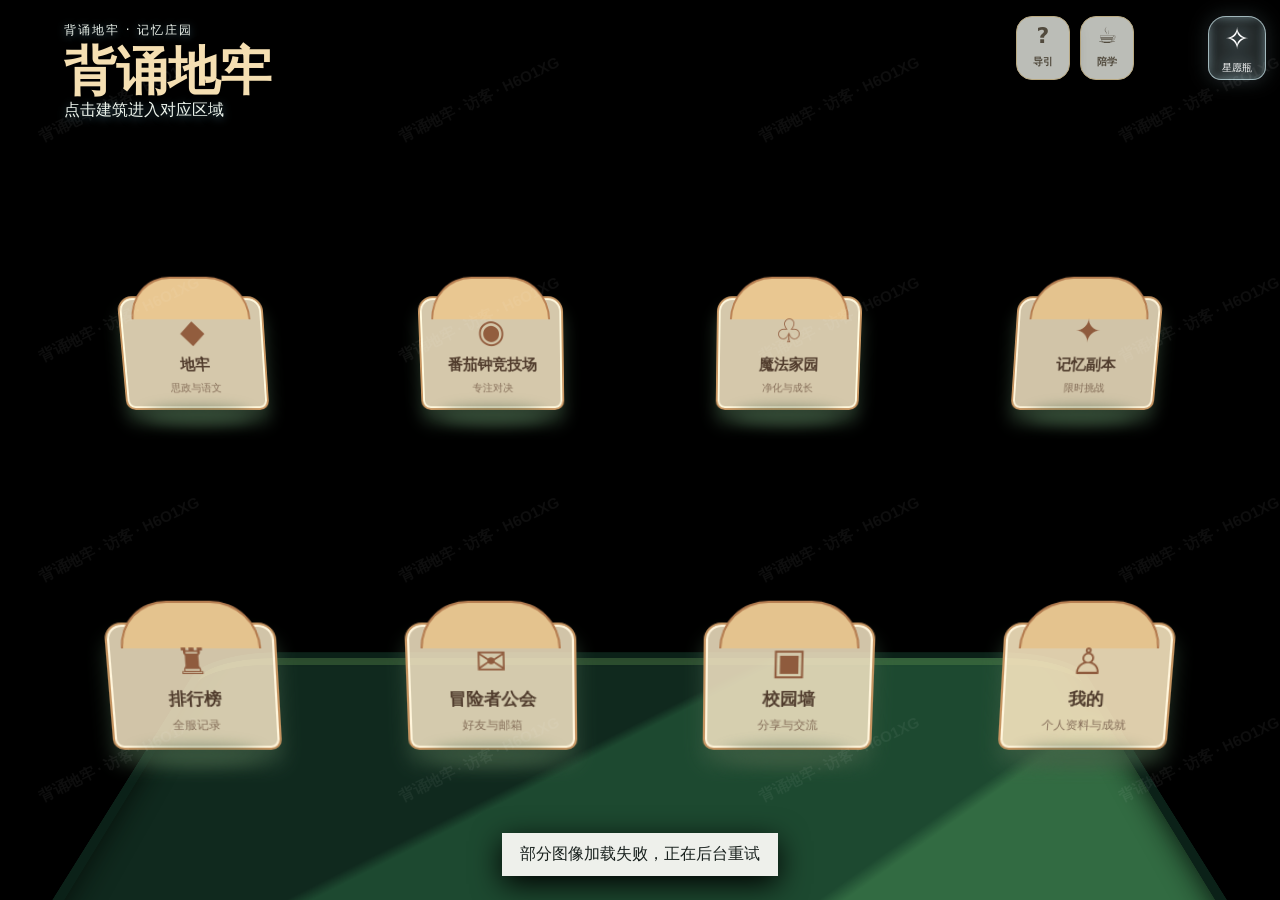
==== outputs/index.html @ 2f463b93 "Add files via upload" ====
﻿<!doctype html>
<html lang="zh-CN">
<head>
  <meta charset="utf-8">
  <meta name="viewport" content="width=device-width,initial-scale=1,viewport-fit=cover">
  <meta name="theme-color" content="#101413">
  <meta name="application-name" content="背诵地牢">
  <meta name="apple-mobile-web-app-capable" content="yes">
  <meta name="apple-mobile-web-app-status-bar-style" content="black-translucent">
  <meta name="apple-mobile-web-app-title" content="背诵地牢">
  <link rel="icon" href="./app-icon.svg" type="image/svg+xml">
  <link rel="apple-touch-icon" href="./app-icon.svg">
  <link rel="manifest" href="./manifest.webmanifest">
  <link rel="stylesheet" href="./hall-of-sages.css">
  <title>背诵地牢</title>
  <style>
    button{border-radius:8px}
    :root{--ink:#e9ece8;--muted:#aab2ad;--dark:#101413;--panel:#1a211f;--line:#34413d;--gold:#e5bd58;--red:#dc5e4e;--green:#65c18c;--blue:#68a9c7;--stone:#59635e}*{box-sizing:border-box}html,body{margin:0;min-height:100%;background:var(--dark);color:var(--ink);font-family:"Microsoft YaHei",system-ui,sans-serif;letter-spacing:0}body{min-height:100svh;background-image:linear-gradient(rgba(255,255,255,.018) 1px,transparent 1px),linear-gradient(90deg,rgba(255,255,255,.018) 1px,transparent 1px);background-size:32px 32px}button,input,textarea{font:inherit}button{color:inherit}.app{min-height:100svh;display:flex;flex-direction:column}.topbar{height:66px;display:flex;align-items:center;justify-content:space-between;padding:0 clamp(16px,4vw,52px);border-bottom:1px solid #2b3431;background:rgba(16,20,19,.92);position:relative;z-index:10}.brand{font-family:serif;font-size:22px;font-weight:800;color:#f4e7ba}.stats{display:flex;gap:18px;align-items:center}.stat{display:flex;align-items:center;gap:7px;font-size:13px;color:var(--muted)}.meter{width:88px;height:8px;background:#303735;overflow:hidden}.meter>i{display:block;height:100%;background:var(--red);transition:.3s}.energy i{background:var(--gold)}.icon-btn{width:40px;height:40px;border:1px solid var(--line);background:#171d1b;display:grid;place-items:center;cursor:pointer}.view{display:none;flex:1;min-height:0}.view.active{display:flex}.home{flex-direction:column;align-items:center;justify-content:space-between;padding:28px 18px 0;overflow:hidden}.eyebrow{color:var(--gold);font-size:12px;letter-spacing:2px}.home h1{font-family:serif;font-size:clamp(26px,4vw,44px);margin:7px 0 4px;letter-spacing:0}.sub{color:var(--muted);font-size:14px}.dungeon{position:relative;width:min(980px,96vw);height:min(62vw,560px);min-height:390px;margin-top:18px;border-radius:520px 520px 0 0;background:radial-gradient(circle at 50% 88%,#333d39 0 14%,#1b2320 15% 42%,#0c100f 71%);border:5px solid #4a5651;border-bottom:0;box-shadow:inset 0 0 90px #000,0 -16px 60px rgba(0,0,0,.5)}.floor{position:absolute;left:-10%;right:-10%;bottom:-2px;height:29%;background:repeating-linear-gradient(170deg,#2b322f 0 2px,#171c1a 3px 42px);clip-path:polygon(10% 20%,90% 20%,100% 100%,0 100%)}.door{position:absolute;width:clamp(72px,10vw,106px);height:clamp(110px,15vw,155px);border:3px solid #69736d;border-bottom:0;border-radius:50px 50px 0 0;background:linear-gradient(90deg,#171a19,#303632 48%,#121514);box-shadow:inset 0 0 20px #000,0 0 18px rgba(0,0,0,.6);cursor:pointer;transform-origin:bottom;transition:.2s}.door:hover,.door:focus-visible{filter:brightness(1.3);transform:scale(1.04)}.door span{position:absolute;left:50%;bottom:20%;transform:translateX(-50%);width:120%;font-size:12px;text-align:center;color:#f2db99;text-shadow:0 2px 4px #000}.door b{position:absolute;right:16%;top:55%;width:6px;height:6px;border-radius:50%;background:#d9bd6b}.d1{left:7%;bottom:20%;transform:rotate(-8deg)}.d2{left:20%;bottom:31%;transform:rotate(-5deg)}.d3{left:34%;bottom:38%;transform:rotate(-2deg)}.d4{left:50%;bottom:40%;transform:translateX(-50%)}.d5{right:34%;bottom:38%;transform:rotate(2deg)}.d6{right:20%;bottom:31%;transform:rotate(5deg)}.d7{right:7%;bottom:20%;transform:rotate(8deg)}.path-view{padding:28px clamp(18px,5vw,72px);flex-direction:column}.crumb{display:flex;align-items:center;gap:10px;color:var(--muted);font-size:13px}.back{border:0;background:none;color:var(--gold);cursor:pointer;padding:8px 0}.path-head{margin:28px 0}.path-head h2{font-family:serif;font-size:clamp(28px,4vw,42px);margin:0 0 8px}.path-grid{display:grid;grid-template-columns:repeat(auto-fit,minmax(240px,1fr));gap:14px}.path-card{min-height:136px;border:1px solid var(--line);background:#171d1b;padding:20px;text-align:left;cursor:pointer;position:relative;overflow:hidden}.path-card:not(:disabled):hover{border-color:var(--gold)}.path-card:disabled{opacity:.55;cursor:not-allowed}.path-card .num{font-family:serif;color:var(--gold);font-size:13px}.path-card h3{font-size:18px;margin:12px 0 6px}.path-card p{font-size:12px;color:var(--muted);margin:0}.battle{flex-direction:column}.battle-head{display:flex;align-items:center;justify-content:space-between;padding:14px clamp(14px,3vw,34px);border-bottom:1px solid var(--line);gap:12px}.rounds{display:flex;gap:5px}.round-dot{width:32px;height:5px;background:#3a423f}.round-dot.on{background:var(--gold)}.arena{flex:1;display:grid;grid-template-columns:minmax(110px,1fr) minmax(280px,2.2fr) minmax(110px,1fr);gap:clamp(10px,3vw,40px);align-items:center;padding:22px clamp(12px,3vw,38px);background:radial-gradient(circle at 50% 55%,#342821,#171b19 45%,#0d1110)}.fighter{text-align:center}.sprite{width:clamp(84px,12vw,138px);aspect-ratio:1;margin:auto;display:grid;place-items:center;font-size:clamp(50px,8vw,90px);filter:drop-shadow(0 9px 10px #000);animation:float 2.2s ease-in-out infinite}.monster .sprite{animation-duration:1.4s}@keyframes float{50%{transform:translateY(-8px)}}.name{font-size:12px;color:var(--muted)}.battle-panel{background:rgba(18,23,21,.94);border:1px solid #4b5651;padding:clamp(16px,3vw,28px);min-height:330px;box-shadow:0 20px 50px #000}.round-label{font-size:11px;color:var(--gold);letter-spacing:2px}.question{font-size:clamp(16px,2vw,21px);line-height:1.9;margin:16px 0}.blank{display:inline-flex;min-width:92px;height:36px;vertical-align:middle;border-bottom:2px solid var(--gold);align-items:center;justify-content:center;color:var(--gold);padding:0 7px}.cards{display:flex;flex-wrap:wrap;justify-content:center;gap:9px;margin-top:22px}.card{border:1px solid #7d704c;background:#ece6d8;color:#1b211f;min-height:43px;padding:9px 13px;cursor:grab;box-shadow:0 4px 0 #756a4d}.card.selected{outline:3px solid var(--blue)}.answer-input{width:100%;min-height:92px;padding:13px;background:#f2efe7;color:#171b19;border:2px solid transparent;resize:vertical}.action-row{display:flex;justify-content:space-between;align-items:center;gap:10px;margin-top:15px}.primary{border:1px solid var(--gold);background:#463b21;color:#fff2c2;padding:10px 18px;cursor:pointer}.hint{font-size:12px;color:var(--muted)}.toast{position:fixed;left:50%;bottom:24px;transform:translateX(-50%) translateY(100px);background:#eef0eb;color:#18201d;padding:11px 18px;z-index:50;opacity:0;transition:.25s;box-shadow:0 8px 30px #000}.toast.show{opacity:1;transform:translateX(-50%) translateY(0)}.modal{position:fixed;inset:0;background:rgba(0,0,0,.75);z-index:40;display:none;place-items:center;padding:18px}.modal.open{display:grid}.modal-box{width:min(520px,100%);background:#1b2320;border:1px solid #66736d;padding:25px}.modal h2{font-family:serif;margin-top:0}.review-q{line-height:1.8}.victory{text-align:center}.victory .gem{font-size:76px;filter:drop-shadow(0 0 16px #edc458)}@media(max-width:700px){.topbar{height:58px}.brand{font-size:18px}.stat-label{display:none}.stats{gap:9px}.meter{width:54px}.home{padding-top:18px}.dungeon{width:112vw;height:72vh;min-height:440px}.door{width:62px;height:104px}.door span{font-size:10px}.d1{left:9%;bottom:17%}.d2{left:21%;bottom:29%}.d3{left:34%;bottom:37%}.d5{right:34%;bottom:37%}.d6{right:21%;bottom:29%}.d7{right:9%;bottom:17%}.arena{grid-template-columns:72px 1fr 72px;align-items:start;padding-top:20px}.fighter{padding-top:80px}.battle-panel{padding:15px;min-height:400px}.sprite{font-size:48px}.name{font-size:10px}.battle-head{font-size:12px}.question{font-size:15px}.path-grid{grid-template-columns:1fr}.path-view{padding-top:18px}}@media(max-width:430px){.arena{grid-template-columns:1fr}.fighter{display:none}.battle-panel{min-height:460px}.dungeon{width:128vw}.door{width:58px}.door span{width:105%;font-size:9px}.d1{left:13%}.d7{right:13%}}
    body{overflow-x:hidden;-webkit-tap-highlight-color:transparent;padding-top:env(safe-area-inset-top);padding-bottom:env(safe-area-inset-bottom)}
    .install-btn{display:none;border:1px solid var(--gold);background:#3e351f;color:#ffeeb4;height:40px;padding:0 12px;cursor:pointer}.install-btn.ready{display:block}
    @media(max-width:430px){.topbar{padding:0 12px}.stats{gap:6px}.stats .meter{display:none}.icon-btn{width:34px;height:34px}.home{padding-left:12px;padding-right:12px}.home>div:first-child{width:100%}.home h1{font-size:24px;line-height:1.35}.dungeon{width:100vw;height:68vh;min-height:430px}.door{width:48px;height:92px}.door span{width:108%;font-size:8px}.d1{left:1%;bottom:17%}.d2{left:14%;bottom:28%}.d3{left:27%;bottom:36%}.d4{bottom:39%}.d5{right:27%;bottom:36%}.d6{right:14%;bottom:28%}.d7{right:1%;bottom:17%}}
    .game-nav{position:fixed;z-index:20;left:0;right:0;bottom:0;height:calc(58px + env(safe-area-inset-bottom));padding-bottom:env(safe-area-inset-bottom);display:grid;grid-template-columns:repeat(3,1fr);background:#111715;border-top:1px solid var(--line);box-shadow:0 -8px 28px rgba(0,0,0,.5)}.game-nav button{height:58px;min-width:0;border:0;border-right:1px solid var(--line);background:transparent;color:var(--muted);cursor:pointer}.game-nav button:last-child{border:0}.game-nav button.on{color:var(--gold);background:#28271d;box-shadow:inset 0 3px 0 var(--gold)}.player-strip{position:absolute;top:68px;right:clamp(16px,4vw,52px);z-index:9;display:flex;gap:8px}.pill{border:1px solid var(--line);background:#151b19;padding:7px 10px;font-size:12px;color:#d8dedb}.pill b{color:var(--gold)}
    .homestead{flex-direction:column;padding:24px clamp(14px,4vw,48px) 78px;gap:18px}.homestead-head{display:flex;justify-content:space-between;align-items:end;gap:16px}.homestead-head h2{font-family:serif;font-size:clamp(28px,4vw,42px);margin:5px 0}.homestead-grid{display:grid;grid-template-columns:minmax(280px,1.6fr) minmax(260px,.8fr);gap:16px;min-height:0;flex:1}.tree-scene{position:relative;min-height:480px;border:1px solid var(--line);overflow:hidden;background:linear-gradient(#17191b 0 58%,#25231c 59%);box-shadow:inset 0 0 100px #050606}.tree-scene.clean{background:linear-gradient(#77bce1 0 58%,#6c9f51 59%)}.clouds{position:absolute;inset:0;background:radial-gradient(ellipse at 20% 18%,#42484b 0 9%,transparent 10%),radial-gradient(ellipse at 72% 12%,#383e41 0 12%,transparent 13%),linear-gradient(rgba(5,8,8,.48),transparent);transition:.6s}.clean .clouds{opacity:.15}.tree{position:absolute;left:50%;bottom:20%;transform:translateX(-50%);width:230px;height:300px}.trunk{position:absolute;left:50%;bottom:0;width:36px;height:190px;transform:translateX(-50%);background:#59422e;clip-path:polygon(38% 0,65% 0,82% 100%,10% 100%)}.crown{position:absolute;left:50%;top:0;transform:translateX(-50%);width:210px;height:170px;border-radius:48% 52% 44% 56%;background:#263128;box-shadow:inset 0 0 50px #090b0a}.clean .tree{width:130px;height:190px}.clean .trunk{height:100px;width:24px;background:#775436}.clean .crown{width:125px;height:105px;background:#64a957;box-shadow:inset 0 0 24px #2f743d}.pollution{position:absolute;left:18px;right:18px;top:18px}.pollution-row{display:flex;justify-content:space-between;font-size:13px}.pollution-bar{height:10px;background:#101312;margin-top:7px}.pollution-bar i{display:block;height:100%;background:#7b5a8f;transition:.5s}.tree-actions{position:absolute;left:18px;right:18px;bottom:18px;display:flex;justify-content:space-between;align-items:center;gap:10px}.side-stack{display:flex;flex-direction:column;gap:14px;overflow:auto}.tool-panel{border:1px solid var(--line);background:#171d1b;padding:17px}.tool-panel h3{margin:0 0 13px;font-size:16px}.attributes{display:grid;grid-template-columns:1fr 1fr;gap:8px}.attribute{background:#111614;padding:10px;font-size:12px;color:var(--muted)}.attribute b{display:block;color:var(--ink);font-size:16px;margin-top:4px}.shop-item{border-top:1px solid var(--line);padding:12px 0;display:flex;justify-content:space-between;align-items:center;gap:10px}.shop-item:first-of-type{border-top:0}.shop-item p{margin:3px 0;color:var(--muted);font-size:11px}.small-btn{border:1px solid var(--gold);background:#332d1c;padding:7px 10px;cursor:pointer;white-space:nowrap}.small-btn:disabled{opacity:.45;cursor:not-allowed}.codex-list{max-height:48vh;overflow:auto}.codex-entry{padding:12px 0;border-bottom:1px solid var(--line)}.codex-entry b{display:block;color:var(--gold);margin-top:6px}.talents{display:grid;grid-template-columns:repeat(auto-fit,minmax(130px,1fr));gap:10px}.talent{border:1px solid var(--line);background:#121715;padding:15px;text-align:left;cursor:pointer}.talent.gold{border-color:var(--gold);background:#302816}.talent h3{margin:0 0 7px;color:var(--gold)}
    .lens-box{margin-top:14px;border:1px solid #6b8290;background:#172126;padding:10px;display:flex;align-items:center;justify-content:space-between;gap:10px}.lens-result{font-family:serif;color:#bde7f4;word-break:break-all}.lens-btn{border:1px solid #75afc5;background:#213844;color:#d8f6ff;padding:8px 11px;cursor:pointer;white-space:nowrap}.lens-btn:disabled{opacity:.45;cursor:not-allowed}
    .dungeon:before,.dungeon:after{content:"";position:absolute;top:40%;width:18px;height:54px;background:linear-gradient(#f3d06a,#bd5b25 35%,transparent 38%);filter:drop-shadow(0 0 18px #ef7b2f);animation:torch 1.2s ease-in-out infinite alternate;z-index:3}.dungeon:before{left:3%}.dungeon:after{right:3%;animation-delay:.4s}@keyframes torch{to{filter:drop-shadow(0 0 28px #ffb144);transform:scaleY(.9)}}.door:after{content:"";position:absolute;inset:8px;border-radius:42px 42px 0 0;background:radial-gradient(ellipse at 50% 90%,rgba(229,189,88,.2),transparent 58%);opacity:0;transition:.2s}.door.near{border-color:#e5bd58;box-shadow:inset 0 0 25px #000,0 0 26px rgba(229,189,88,.65)}.door.near:after{opacity:1}.adventurer{position:absolute;left:50%;bottom:8%;width:54px;height:72px;transform:translateX(-50%);z-index:7;transition:filter .15s;filter:drop-shadow(0 9px 7px #000);pointer-events:none}.adventurer.walking{animation:bob .3s infinite alternate}@keyframes bob{to{margin-bottom:4px}}.adventurer-head{position:absolute;left:16px;top:5px;width:23px;height:23px;border-radius:50%;background:#e6b889;border:3px solid #c8d4d0}.adventurer-hood{position:absolute;left:8px;top:0;width:38px;height:42px;border-radius:50% 50% 38% 38%;background:#3d7569;clip-path:polygon(50% 0,100% 55%,83% 100%,18% 100%,0 55%)}.adventurer-body{position:absolute;left:10px;bottom:0;width:34px;height:46px;background:#315d57;clip-path:polygon(22% 0,78% 0,100% 100%,0 100%)}.adventurer-staff{position:absolute;right:2px;top:15px;width:4px;height:55px;background:#8f6d3f;transform:rotate(-7deg)}.adventurer-staff:before{content:"◆";position:absolute;left:-8px;top:-17px;color:#8dd9e3;font-size:19px;text-shadow:0 0 10px #58c6db}.joystick{position:absolute;left:5%;bottom:3%;width:112px;height:112px;border:1px solid #77827d;border-radius:50%;background:rgba(10,14,13,.7);z-index:8;touch-action:none;box-shadow:inset 0 0 25px #000}.joystick:after{content:"移动";position:absolute;left:50%;top:50%;transform:translate(-50%,-50%);font-size:10px;color:#7f8b86}.stick{position:absolute;left:50%;top:50%;width:48px;height:48px;margin:-24px;border-radius:50%;background:#53615c;border:2px solid #9cab9f;box-shadow:0 4px 12px #000;z-index:2;transition:transform .08s}.control-hint{position:absolute;right:4%;bottom:5%;z-index:7;color:#8f9a95;font-size:11px;background:rgba(10,14,13,.72);padding:7px 9px}.door-label{position:absolute;left:50%;bottom:1%;transform:translateX(-50%);z-index:6;font-size:12px;color:#e9ce7d;background:#111614;padding:5px 10px;opacity:0;transition:.2s;white-space:nowrap}.door-label.show{opacity:1}
    .home{position:relative}.home>div:first-child{position:relative;z-index:5;text-shadow:0 3px 10px #000}.dungeon{isolation:isolate;background:transparent;box-shadow:none;overflow:hidden}.dungeon-3d{position:absolute;inset:0;width:100%;height:100%;display:block;z-index:0}.dungeon .floor{opacity:.2}.door{z-index:2;transform-style:preserve-3d;backdrop-filter:blur(2px);background:linear-gradient(100deg,rgba(8,10,9,.92),rgba(65,72,68,.78) 52%,rgba(5,7,6,.94));box-shadow:inset 10px 0 20px #000,inset -8px 0 12px rgba(255,255,255,.08),0 18px 20px #000}.door span{z-index:2}.door b{z-index:2}
    @media(max-width:700px){.joystick{width:94px;height:94px;left:4%;bottom:3%}.stick{width:42px;height:42px;margin:-21px}.adventurer{width:46px;height:62px}.control-hint{display:none}.door-label{bottom:2%;font-size:10px}}
    .adventurer{perspective:220px;transition:transform .2s ease,filter .15s}.adventurer.side-left{transform:translateX(-50%) rotateY(-38deg)}.adventurer.side-right{transform:translateX(-50%) rotateY(38deg)}.adventurer.back-facing{transform:translateX(-50%) rotateY(180deg)}.adventurer.front-facing{transform:translateX(-50%) rotateY(0)}.adventurer-arm{position:absolute;top:35px;width:8px;height:31px;border-radius:5px;background:#e2b383;transform-origin:50% 4px;z-index:-1}.arm-left{left:7px}.arm-right{right:7px}.adventurer-leg{position:absolute;bottom:-10px;width:9px;height:27px;border-radius:3px;background:#263f3b;transform-origin:50% 4px;z-index:-2}.leg-left{left:16px}.leg-right{right:16px}.adventurer.walking .arm-left{animation:armSwing .42s ease-in-out infinite alternate}.adventurer.walking .arm-right{animation:armSwing .42s ease-in-out infinite alternate-reverse}.adventurer.walking .leg-left{animation:legSwing .42s ease-in-out infinite alternate-reverse}.adventurer.walking .leg-right{animation:legSwing .42s ease-in-out infinite alternate}.adventurer.back-facing .adventurer-head{background:#315d57;border-color:#497b72}.adventurer.back-facing .adventurer-hood{filter:brightness(.75)}.adventurer.side-left .adventurer-body,.adventurer.side-right .adventurer-body{width:25px;left:15px}.adventurer.side-left .adventurer-head,.adventurer.side-right .adventurer-head{width:19px}.adventurer.turning{filter:drop-shadow(0 9px 7px #000) brightness(1.16)}@keyframes armSwing{from{transform:rotate(30deg)}to{transform:rotate(-30deg)}}@keyframes legSwing{from{transform:rotate(20deg)}to{transform:rotate(-20deg)}}
    .home{display:none;overflow-y:auto;overflow-x:hidden;align-items:stretch;justify-content:flex-start;padding:0 0 70px;scroll-behavior:smooth}.home.active{display:block}.home>div:first-child{position:sticky;top:0;margin:0 auto;padding:22px clamp(18px,5vw,60px);width:min(100%,1100px);height:150px;z-index:9;pointer-events:none;background:linear-gradient(#101413 0,rgba(16,20,19,.82) 65%,transparent)}.corridor{width:100%;max-width:none;height:1900px;min-height:1900px;margin:0;border-radius:0;border:0;box-shadow:none;overflow:visible;background:linear-gradient(90deg,rgba(0,0,0,.62),transparent 22% 78%,rgba(0,0,0,.62))}.corridor .dungeon-3d{position:sticky;top:0;height:calc(100svh - 58px);width:100%;z-index:0}.corridor .floor{position:sticky;top:58%;height:42%;z-index:1;opacity:.25}.corridor:before,.corridor:after{position:sticky;display:block;top:44%;margin-top:330px}.corridor .door{position:absolute;bottom:auto;width:clamp(84px,12vw,122px);height:clamp(120px,17vw,164px);z-index:4}.corridor .d1{left:7%;top:1560px;transform:perspective(500px) rotateY(13deg)}.corridor .d2{right:7%;top:1360px;transform:perspective(500px) rotateY(-13deg)}.corridor .d3{left:7%;top:1160px;transform:perspective(500px) rotateY(13deg)}.corridor .d4{right:7%;top:960px;transform:perspective(500px) rotateY(-13deg)}.corridor .d5{left:7%;top:760px;transform:perspective(500px) rotateY(13deg)}.corridor .d6{right:7%;top:560px;transform:perspective(500px) rotateY(-13deg)}.corridor .d7{left:7%;top:360px;transform:perspective(500px) rotateY(13deg)}.corridor .adventurer{position:absolute;bottom:3%;z-index:7}.corridor .joystick{position:sticky;top:calc(100svh - 145px);margin-left:4%;margin-top:-120px;z-index:12}.corridor .control-hint{position:sticky;top:calc(100svh - 52px);float:right;margin-right:4%;z-index:12}.corridor .door-label{position:fixed;bottom:64px;z-index:13}.crystal-orb{position:absolute;left:50%;top:125px;transform:translateX(-50%);width:110px;height:130px;z-index:5;display:grid;place-items:center;filter:drop-shadow(0 0 24px #8adcf5)}.crystal-orb:before{content:"◆";font-size:88px;color:#a9e9f4;text-shadow:0 0 15px #49b9df,0 0 45px #7ce1ff;animation:crystalPulse 1.5s ease-in-out infinite alternate}.crystal-orb:after{content:"水晶球";position:absolute;top:108px;color:#d5f6ff;font-size:12px;white-space:nowrap}@keyframes crystalPulse{to{transform:translateY(-8px) scale(1.08);filter:brightness(1.3)}}.game-nav button:disabled{opacity:.35;cursor:not-allowed}.game-nav.locked:after{content:"战斗中无法进入家园";position:absolute;bottom:50px;left:50%;transform:translateX(-50%);background:#151b19;border:1px solid var(--line);padding:6px 9px;font-size:10px;color:var(--muted);white-space:nowrap}
    @media(max-width:700px){.home>div:first-child{height:145px;padding-top:18px}.corridor{height:1780px;min-height:1780px}.corridor .d1{top:1460px}.corridor .d2{top:1280px}.corridor .d3{top:1100px}.corridor .d4{top:920px}.corridor .d5{top:740px}.corridor .d6{top:560px}.corridor .d7{top:380px}.corridor .door{width:72px;height:108px}.corridor .joystick{top:calc(100svh - 120px)}.crystal-orb{top:150px;transform:translateX(-50%) scale(.8)}}
    @media(max-width:760px){.player-strip{top:60px;right:auto;left:10px}.pill{padding:5px 7px}.homestead{padding-top:48px}.homestead-grid{grid-template-columns:1fr}.tree-scene{min-height:430px}.tree-actions{flex-wrap:wrap}.tree-actions .primary{flex:1}.side-stack{overflow:visible}.brand{font-size:16px}}
    .home{height:calc(100svh - 66px);max-height:calc(100svh - 66px);flex:none;background:transparent;scroll-behavior:auto}.corridor{position:relative;z-index:2}.corridor .dungeon-3d{position:fixed;left:0;top:66px;width:100vw;height:calc(100svh - 66px);z-index:0;pointer-events:none}.corridor .floor{position:absolute;left:0;right:0;bottom:0;top:auto;height:42%;z-index:1}.corridor .door{display:block!important;opacity:1!important;z-index:4}.corridor .adventurer{bottom:10%}.corridor .d1,.corridor .d2{top:1500px}.corridor .d3,.corridor .d4{top:1120px}.corridor .d5,.corridor .d6{top:740px}.corridor .d7{top:360px}.corridor .d1,.corridor .d3,.corridor .d5,.corridor .d7{left:7%;right:auto}.corridor .d2,.corridor .d4,.corridor .d6{left:auto;right:7%}.corridor .joystick{position:fixed;left:4%;bottom:86px;top:auto;margin:0;z-index:12}.corridor .control-hint{position:fixed;right:4%;bottom:86px;top:auto;margin:0;z-index:12}@media(max-width:700px){.home{height:calc(100svh - 58px);max-height:calc(100svh - 58px)}.corridor .dungeon-3d{top:58px;height:calc(100svh - 58px)}.corridor .d1,.corridor .d2{top:1420px}.corridor .d3,.corridor .d4{top:1080px}.corridor .d5,.corridor .d6{top:740px}.corridor .d7{top:400px}}
    .raids{flex-direction:column;padding:24px clamp(14px,4vw,48px) 86px;gap:18px;overflow:auto}.raid-head h2{font-family:serif;font-size:clamp(28px,4vw,42px);margin:5px 0}.raid-grid{display:grid;grid-template-columns:repeat(2,minmax(280px,1fr));gap:16px}.raid-card{min-height:250px;border:1px solid var(--line);padding:22px;text-align:left;cursor:pointer;position:relative;overflow:hidden;background:#171d1b}.raid-card:hover{border-color:var(--gold)}.raid-card h3{font-family:serif;font-size:24px;margin:10px 0}.raid-card p{color:var(--muted);line-height:1.7}.raid-card .raid-icon{font-size:44px}.raid-reward{position:absolute;right:18px;bottom:18px;color:var(--gold);font-weight:700}.raid-stage{flex-direction:column;min-height:calc(100svh - 66px);background:#090d0c}.raid-toolbar{height:58px;display:flex;align-items:center;justify-content:space-between;padding:0 clamp(12px,3vw,28px);border-bottom:1px solid var(--line);background:#111715;z-index:5}.raid-timer{font:700 22px ui-monospace,monospace;color:#f7dd88}.raid-warning{width:38px;height:38px;display:grid;place-items:center;border:1px solid #7c3e35;background:#321c19;color:#ff8c78;opacity:.2}.raid-warning.hot{animation:warningFlash var(--flash,.8s) steps(1) infinite}@keyframes warningFlash{50%{opacity:1;box-shadow:0 0 24px #e95843}}.raid-setup{display:grid;grid-template-columns:repeat(3,minmax(0,1fr));gap:12px;margin:18px 0}.raid-setup label{display:grid;gap:7px;color:var(--muted);font-size:12px}.raid-setup select{width:100%;min-height:42px;background:#111715;color:var(--ink);border:1px solid var(--line);padding:7px}.bedroom{position:relative;flex:1;min-height:520px;overflow:hidden;background:linear-gradient(#0a1120 0 62%,#241d22 63%)}.bedroom:before{content:"";position:absolute;left:8%;bottom:13%;width:62%;height:46%;background:#303849;border:5px solid #15171b;box-shadow:inset 0 0 45px #111;border-radius:6px}.bedroom-door{position:absolute;right:5%;top:10%;width:20%;height:70%;border:8px solid #3a2a22;background:#17110f;transform-origin:right;transition:transform .16s}.bedroom-door.open{transform:perspective(500px) rotateY(-68deg);background:#d6a76b;box-shadow:-30px 0 70px rgba(255,196,117,.42)}.blanket{position:absolute;left:13%;bottom:16%;width:52%;height:31%;border-radius:70% 45% 10% 10%;background:#334b67;box-shadow:inset 0 0 38px #142235}.flashlight{position:absolute;left:29%;bottom:33%;width:25%;height:24%;clip-path:polygon(48% 100%,0 0,100% 0);background:rgba(255,239,167,.28);filter:blur(3px);opacity:0}.bedroom.studying .flashlight{opacity:1}.study-surface{position:absolute;left:15%;bottom:17%;width:47%;height:28%;padding:15px;overflow:auto;background:#f0ead9;color:#242722;transform:rotate(-2deg);box-shadow:0 12px 25px #000}.study-surface.hidden{display:none}.study-surface textarea{width:100%;height:100%;border:0;resize:none;background:repeating-linear-gradient(#fff 0 27px,#b9c6d2 28px);color:#1b211f;line-height:28px;padding:0 8px}.bedroom-controls{position:absolute;left:50%;bottom:18px;transform:translateX(-50%);display:flex;gap:8px;z-index:4}.bedroom-controls button{min-height:44px}.mode-btn{border:1px solid var(--line);background:#161d1b;padding:9px 14px;cursor:pointer}.mode-btn.on{border-color:var(--gold);color:var(--gold)}.mode-btn:disabled{opacity:.4}.mom-state{position:absolute;right:3%;bottom:8%;width:26%;text-align:center;color:#d7c6bd}.mom-figure{font-size:70px;opacity:0;transform:translateX(40px);transition:.15s}.bedroom-door.open+.mom-state .mom-figure{opacity:1;transform:none}.classroom{position:relative;flex:1;min-height:610px;padding:76px clamp(12px,5vw,70px) 72px;background:linear-gradient(#aab5aa 0 9%,#d1c5a8 9% 100%);color:#1d2622;overflow:hidden}.blackboard{position:absolute;left:18%;right:18%;top:12px;height:50px;background:#243f35;border:5px solid #73593b;color:#e8eee6;display:grid;place-items:center;font-family:serif}.door-mark{position:absolute;right:2%;font-size:11px;background:#704b32;color:#fff;padding:8px}.front-door{top:14px}.back-door{bottom:14px}.desk-grid{width:min(720px,86vw);height:min(470px,62vh);margin:auto;display:grid;grid-template-columns:repeat(5,minmax(42px,1fr));grid-template-rows:repeat(4,minmax(58px,1fr));column-gap:clamp(14px,4vw,54px);row-gap:clamp(18px,4vh,50px)}.desk{position:relative;display:grid;place-items:center;border:3px solid #75573d;background:#a97b50;font-weight:700;transition:.18s;box-shadow:0 6px 0 #604630}.desk.lit{background:#ffe37b;box-shadow:0 0 25px #fff5a8,0 6px 0 #604630}.desk.player-desk{border-color:#157cc2;background:#64b4e7;color:#052a43}.desk.player-desk:after{content:"我";position:absolute;right:-8px;top:-12px;background:#126fab;color:#fff;padding:2px 5px;font-size:10px}.teacher{position:absolute;width:46px;height:46px;border-radius:50%;display:grid;place-items:center;background:#293733;color:#fff;font-size:27px;transition:left .7s linear,top .7s linear;z-index:3;box-shadow:0 5px 12px #555}.teacher.outside{opacity:0}.reading-cover{position:absolute;inset:0;background:#f2ead5;color:#222c28;padding:clamp(42px,8vw,90px) clamp(22px,8vw,120px);font-family:serif;font-size:clamp(18px,3vw,30px);line-height:2;overflow:auto;z-index:4}.reading-cover.hidden{display:none}.class-controls{position:absolute;left:50%;bottom:15px;transform:translateX(-50%);display:flex;gap:8px;z-index:6}.dictation-box textarea{width:100%;min-height:210px;padding:15px;background:#f5f1e7;color:#171b19;line-height:1.8}.result-score{font-size:48px;font-weight:800;color:var(--gold);margin:12px 0}.raid-card button,.raid-setup button{min-height:42px}@media(max-width:760px){.raid-grid{grid-template-columns:1fr}.raid-setup{grid-template-columns:1fr}.raid-stage{min-height:calc(100svh - 58px)}.bedroom{min-height:560px}.study-surface{left:8%;width:63%;height:31%}.bedroom-door{right:3%;width:25%}.bedroom-controls{width:94%;justify-content:center;flex-wrap:wrap}.classroom{min-height:620px;padding-left:8px;padding-right:8px}.desk-grid{width:96vw;column-gap:10px;row-gap:24px}.desk{font-size:11px}.teacher{width:38px;height:38px;font-size:22px}.game-nav button{min-width:78px}}
    .bedroom-controls{bottom:76px;z-index:21}
    .classroom{padding-bottom:136px}
    .classroom .back-door{bottom:72px}
    .classroom .desk-grid{height:min(470px,56vh)}
    .classroom .reading-cover{inset:0 0 58px;padding-bottom:110px}
    .classroom .class-controls{bottom:76px;z-index:21}
    .game-nav.locked{display:none}
    .raid-stage.active .bedroom-controls{bottom:18px}
    .raid-stage.active .classroom{padding-bottom:72px}
    .raid-stage.active .classroom .back-door{bottom:14px}
    .raid-stage.active .classroom .desk-grid{height:min(470px,62vh)}
    .raid-stage.active .classroom .reading-cover{inset:0;padding-bottom:90px}
    .raid-stage.active .classroom .class-controls{bottom:15px}
    #classroomRaid.active .reading-cover{width:60%;height:60%;left:20%;top:20%;right:auto;bottom:auto;padding:clamp(18px,4vw,42px);border:5px solid #9d845e;box-shadow:0 16px 45px rgba(0,0,0,.48);font-size:clamp(16px,2.4vw,26px)}
    .tutorial-box{width:min(560px,100%)}.tutorial-progress{display:flex;gap:6px;margin:16px 0}.tutorial-progress i{height:5px;flex:1;background:#39413e}.tutorial-progress i.on{background:var(--gold)}.tutorial-scene{min-height:210px;display:grid;place-items:center;text-align:center;border:1px solid var(--line);background:#111715;padding:24px}.tutorial-icon{font-size:58px}.tutorial-scene h3{font-size:22px;margin:10px 0}.tutorial-scene p{color:var(--muted);line-height:1.8;margin:0;max-width:430px}.tutorial-actions{display:flex;justify-content:space-between;align-items:center;margin-top:16px;gap:10px}.raid-setup{grid-template-columns:repeat(4,minmax(0,1fr))}@media(max-width:760px){.raid-setup{grid-template-columns:1fr 1fr}}@media(max-width:600px){#classroomRaid.active .reading-cover{width:66%;height:60%;left:17%;top:20%;padding:16px}.tutorial-scene{min-height:240px;padding:18px}.raid-setup{grid-template-columns:1fr}}
    .corridor .door[data-book="0"]{display:none!important}.raid-paragraph-field{grid-column:1/-1;display:grid;gap:8px}.raid-paragraphs{display:grid;grid-template-columns:repeat(3,minmax(0,1fr));gap:7px}.raid-paragraph-option{position:relative}.raid-paragraph-option input{position:absolute;opacity:0}.raid-paragraph-option span{display:block;min-height:58px;padding:9px;border:1px solid var(--line);background:#111715;color:var(--muted);cursor:pointer;line-height:1.45}.raid-paragraph-option input:checked+span{border-color:var(--gold);background:#302a1b;color:#fff1bd}.bedroom-door.peeking{border-color:#c44d43;box-shadow:0 0 38px #d45546}.bedroom-door.peeking:after{content:'👁';position:absolute;left:50%;top:42%;transform:translate(-50%,-50%);font-size:42px;filter:drop-shadow(0 0 12px #ff6c59)}.study-surface,.reading-cover{white-space:pre-line}.home-tutorial-list{display:grid;grid-template-columns:repeat(2,1fr);gap:8px;text-align:left;margin-top:14px}.home-tutorial-list div{border:1px solid var(--line);padding:12px;background:#111715}.home-tutorial-list b{display:block;color:var(--gold);margin-bottom:5px}@media(max-width:650px){.raid-paragraphs{grid-template-columns:1fr}.home-tutorial-list{grid-template-columns:1fr}}
    .auth-form{display:grid;gap:11px;margin-top:18px}.auth-form label{display:grid;gap:6px;color:var(--muted);font-size:12px}.auth-form [hidden],.auth-tabs[hidden],#authForm [hidden]{display:none!important}.auth-form input{width:100%;height:44px;border:1px solid var(--line);background:#101513;color:var(--ink);padding:0 12px}.auth-actions{display:grid;grid-template-columns:1fr 1fr;gap:9px}.auth-message{min-height:20px;color:var(--gold);font-size:12px;line-height:1.6}.auth-account{padding:13px;border:1px solid var(--line);background:#111715;word-break:break-all}.text-btn{border:0;background:none;color:var(--gold);padding:8px 0;cursor:pointer;text-align:left}.auth-btn{width:auto;padding:0 10px;font-size:12px}.auth-tabs{margin-bottom:0}.captcha-box{display:grid;grid-template-columns:auto 1fr auto;align-items:center;gap:8px;border:1px solid var(--line);background:#101513;padding:9px}.captcha-box b{color:var(--gold);white-space:nowrap}.captcha-box input{min-width:0}@media(max-width:600px){.auth-btn{max-width:72px;overflow:hidden;text-overflow:ellipsis}.auth-actions{grid-template-columns:1fr}.captcha-box{grid-template-columns:1fr auto}.captcha-box b{grid-column:1/-1}}
    #authModal{position:fixed!important;inset:0!important;left:0!important;top:0!important;width:100vw!important;width:100dvw!important;min-width:100vw!important;height:100vh!important;height:100lvh!important;min-height:100vh!important;max-width:none!important;max-height:none!important;overflow-x:hidden!important;overflow-y:auto!important;overscroll-behavior:contain;-webkit-overflow-scrolling:touch;transform:none!important;contain:none!important}#authModal.open{display:grid!important;grid-template-columns:minmax(0,1fr);align-items:center;justify-items:center}#authModal .modal-box{position:relative;width:min(520px,calc(100vw - 28px));max-height:calc(100lvh - 28px);overflow-y:auto;margin:auto;transform:none!important}@media(max-width:600px){#authModal{padding:10px 8px calc(10px + env(safe-area-inset-bottom))!important;align-items:start!important}#authModal .modal-box{width:100%;max-height:none;min-height:min-content;margin:0 auto;padding:20px 16px}}
    .settings-form{display:grid;gap:16px}.setting-row{display:grid;gap:7px;padding-bottom:14px;border-bottom:1px solid var(--line)}.setting-row label{font-size:13px;color:var(--muted)}.setting-inline{display:flex;gap:8px}.setting-inline input,.setting-row select{min-height:42px;flex:1;background:#101513;color:var(--ink);border:1px solid var(--line);padding:8px 10px}.toggle-row{display:flex;align-items:center;justify-content:space-between}.leaderboards,.social{flex-direction:column;padding:24px clamp(14px,4vw,48px) 86px;overflow:auto}.board-tabs{display:flex;gap:8px;overflow:auto;margin:14px 0}.board-tabs button{min-width:88px;border:1px solid var(--line);background:#151b19;padding:10px;color:var(--muted)}.board-tabs button.on{border-color:var(--gold);color:var(--gold)}.rank-list{display:grid;gap:7px;max-width:760px}.rank-row{display:grid;grid-template-columns:52px 1fr auto;gap:10px;align-items:center;padding:13px;border:1px solid var(--line);background:#151b19}.rank-row b:first-child{color:var(--gold)}.board-lock{padding:30px;border:1px solid var(--line);color:var(--muted);text-align:center}.game-nav{grid-template-columns:repeat(5,1fr)}.social-grid{display:grid;grid-template-columns:minmax(220px,320px) minmax(280px,620px);gap:14px;min-height:480px}.social-panel{border:1px solid var(--line);background:#151b19;padding:14px;overflow:auto}.social-search{display:flex;gap:8px;margin-bottom:12px}.social-search input,.chat-compose input{min-width:0;flex:1;background:#0f1513;color:var(--ink);border:1px solid var(--line);padding:10px}.social-list{display:grid;gap:7px}.social-row{display:flex;align-items:center;justify-content:space-between;gap:8px;padding:10px;border:1px solid #303b37;background:#111715}.social-row-actions{display:flex;gap:6px}.chat-head{min-height:42px;border-bottom:1px solid var(--line);padding-bottom:10px}.chat-messages{height:350px;overflow:auto;display:flex;flex-direction:column;gap:8px;padding:12px 0}.chat-message{max-width:78%;padding:9px 11px;background:#27322e;align-self:flex-start}.chat-message.mine{align-self:flex-end;background:#4b3f22}.chat-message small{display:block;color:var(--muted);margin-top:4px}.chat-compose{display:flex;gap:8px}.achievement-grid{display:grid;grid-template-columns:repeat(auto-fit,minmax(190px,1fr));gap:10px}.achievement{border:1px solid var(--line);padding:14px;background:#111715}.achievement.unlocked{border-color:var(--gold)}.achievement b{display:block;color:var(--gold);margin-bottom:7px}.achievement.locked{opacity:.55}@media(max-width:720px){.social-grid{grid-template-columns:1fr}.chat-messages{height:300px}}
    .homestead-3d{position:absolute;inset:0;width:100%;height:100%;display:block;touch-action:none}.tree-scene>.tree{display:none}.tree-scene .pollution,.tree-scene .tree-actions{z-index:5}.tree-scene:after{content:"拖动场景环视";position:absolute;right:16px;bottom:78px;z-index:5;color:rgba(235,242,238,.58);font-size:10px;background:rgba(8,12,11,.5);padding:5px 8px;pointer-events:none}.tree-scene.clean:after{color:rgba(20,48,35,.7);background:rgba(235,255,245,.45)}
    #raidPrepModal.open{display:block;overflow-y:auto;-webkit-overflow-scrolling:touch;padding:18px 18px calc(84px + env(safe-area-inset-bottom))}#raidPrepModal .modal-box{margin:0 auto;max-height:none;min-height:min-content;overflow:visible}#raidPrepModal .action-row{position:sticky;bottom:0;z-index:6;margin:18px -10px -10px;padding:12px 10px;background:rgba(27,35,32,.97);border-top:1px solid var(--line);box-shadow:0 -10px 24px rgba(0,0,0,.42)}#raidPrepModal #startRaid{min-height:46px;flex:0 0 auto}@media(max-width:600px){#raidPrepModal.open{padding:8px 8px calc(76px + env(safe-area-inset-bottom))}#raidPrepModal .modal-box{width:100%;padding:18px 14px}#raidPrepModal .raid-setup{display:block;margin-bottom:12px}#raidPrepModal .raid-setup>label{margin-bottom:12px}#raidPrepModal .raid-paragraph-field{display:block}#raidPrepModal .raid-paragraphs{display:grid;grid-template-columns:1fr;gap:8px;margin-top:8px}#raidPrepModal .raid-paragraph-option span{min-height:68px;padding:11px}#raidPrepModal .action-row{align-items:stretch;flex-direction:column}#raidPrepModal #startRaid{width:100%}}
    .memory-question{border-left:3px solid var(--blue);background:#142127;color:#cce9f3;padding:11px 13px;line-height:1.65;margin:12px 0;font-size:14px}.card{touch-action:none;user-select:none;-webkit-user-select:none;will-change:transform}.card.dragging{position:relative;z-index:60;cursor:grabbing;opacity:.92;box-shadow:0 12px 28px #000;transition:none}.blank.drag-over{background:rgba(229,189,88,.22);box-shadow:0 0 18px rgba(229,189,88,.65)}.game-nav button{min-width:0}.profile-inline{display:flex;align-items:center;gap:9px;min-width:0}.avatar{width:34px;height:34px;flex:0 0 34px;border:1px solid var(--gold);background:#302a1c;color:#f6dc91;display:grid;place-items:center;font-weight:800}.profile-copy{min-width:0}.profile-name{display:block;overflow:hidden;text-overflow:ellipsis}.title-badges{display:flex;flex-wrap:wrap;gap:4px;margin-top:4px}.title-badge{font-size:10px;color:#f0d887;border:1px solid #685b35;padding:2px 5px;background:#292417}.achievement.selected{box-shadow:inset 0 0 0 2px var(--gold);background:#292417}.mail-list{display:grid;gap:9px;max-width:760px}.mail-item{border:1px solid var(--line);background:#151b19;padding:14px}.mail-item.unread{border-left:3px solid var(--gold)}.mail-item h3{margin:0 0 7px}.mail-meta{font-size:11px;color:var(--muted);margin-top:8px}.mail-attachment{display:flex;justify-content:space-between;align-items:center;gap:10px;margin-top:10px;padding-top:10px;border-top:1px solid var(--line)}
    .admin-mail{display:grid;gap:9px;max-width:760px;margin-bottom:18px;padding:14px;border:1px solid var(--gold);background:#1d1b13}.admin-mail input,.admin-mail textarea,.admin-mail select{width:100%;background:#0f1513;color:var(--ink);border:1px solid var(--line);padding:10px}.admin-mail textarea{min-height:90px;resize:vertical}.admin-mail-row{display:grid;grid-template-columns:1fr 120px 100px;gap:8px}@media(max-width:560px){.admin-mail-row{grid-template-columns:1fr}}
    .game-nav button,.board-tabs button{position:relative}.notify-dot{position:absolute;top:7px;right:8px;width:9px;height:9px;border-radius:50%;background:#f0443b;box-shadow:0 0 8px #f0443b;pointer-events:none}.desk.player-desk.caught{background:#d84b40!important;border-color:#8e2018!important;color:#fff!important;box-shadow:0 0 30px #ff473c,0 6px 0 #701d18!important}
    .social{position:relative;isolation:isolate;background:transparent}.social-fire-3d{position:fixed;inset:66px 0 58px;width:100%;height:calc(100svh - 124px);z-index:-2;pointer-events:none}.social:before{content:"";position:fixed;inset:66px 0 58px;background:rgba(8,12,11,.38);backdrop-filter:blur(2px);z-index:-1;pointer-events:none}.social>h2,.social>.eyebrow,.social>.board-tabs,.social>div:not(.social-fire-3d){position:relative;z-index:1}.social-panel,.mail-item,.achievement,.social-row,#bottlePane,#sparkPane,#adminPane{background:rgba(14,21,19,.68)!important;backdrop-filter:blur(12px);border-color:rgba(205,174,102,.32)!important}.corridor .door{background:transparent!important;border-color:transparent!important;box-shadow:none!important}.corridor .door:after,.corridor .door b{display:none}.corridor .door span{bottom:8%;background:rgba(8,12,11,.78);padding:5px;border:1px solid rgba(229,189,88,.35)}.corridor .adventurer>*{opacity:0}.corridor .adventurer{filter:none!important;animation:none!important}@media(max-width:700px){.social-fire-3d,.social:before{inset:58px 0 58px;height:calc(100svh - 116px)}}
    .corridor .door{width:30px!important;height:30px!important;border:3px solid #fff!important;border-radius:50%!important;background:#fff!important;box-shadow:0 0 18px rgba(255,255,255,.9)!important}.corridor .door.near{background:#fff6b5!important;box-shadow:0 0 30px #fff6a0!important}.corridor .door span{display:block;bottom:-34px;width:150px;background:rgba(8,12,11,.82);color:#fff;padding:4px}.corridor .adventurer>*{opacity:1!important}.corridor .adventurer{filter:drop-shadow(0 9px 7px #000)!important}.bottle-text{display:block;color:#fff!important;background:rgba(4,8,7,.78);padding:14px;line-height:1.8;white-space:pre-wrap;word-break:break-word;border:1px solid rgba(255,255,255,.25)}.report-btn{background:#fff!important;color:#111!important;border:1px solid #111!important;padding:7px 12px;font-weight:700;cursor:pointer;margin:9px 0}.report-btn:disabled{opacity:.55}.review-correction{margin-top:12px;padding:12px;background:#f5f1e8;color:#1b211f;line-height:1.9;word-break:break-word}.review-correction .wrong{color:#d21f27;font-weight:800}.shop-effect{display:block;color:var(--muted);font-size:11px;line-height:1.5;margin-top:4px}
    .mode-switch{border:1px solid #806f42;background:#211e16;color:#f5dda0;padding:7px 10px;white-space:nowrap;cursor:pointer;font-size:12px}.chinese-map{position:relative;overflow:hidden;background:#231b12}.parchment-viewport{position:absolute;inset:0;overflow:auto;cursor:grab;touch-action:pan-x pan-y;background:radial-gradient(circle at 45% 42%,rgba(255,247,204,.22),transparent 42%),#4a3420}.parchment{position:relative;width:1500px;height:1050px;background:#d8bd7f;color:#3d2918;box-shadow:inset 0 0 90px #70502b;background-image:repeating-linear-gradient(0deg,rgba(84,55,25,.035) 0 1px,transparent 1px 8px)}.map-title{position:absolute;left:55px;top:42px;font-family:serif;font-size:30px;font-weight:800}.map-help{position:absolute;left:56px;top:86px;font-size:13px}.map-road{position:absolute;background:#795a31;border:2px solid #5b3d20;transform-origin:left center}.map-road.main{left:130px;top:510px;width:1190px;height:18px}.map-node{position:absolute;z-index:3;width:52px;height:52px;border-radius:50%;border:3px solid #5a3b20;background:#f0dca3;color:#392514;display:grid;place-items:center;cursor:pointer;box-shadow:0 5px 0 #79552c;text-align:center;font-size:11px;font-weight:800}.map-node.theme{width:112px;height:48px;border-radius:4px;background:#b78448;color:#fff7da}.map-node.work.locked{opacity:.48}.map-hero{position:absolute;z-index:5;width:34px;height:48px;transition:left 1.1s ease,top 1.1s ease;filter:drop-shadow(0 4px 3px #563b20)}.map-hero:before{content:'勇';display:grid;place-items:center;width:34px;height:34px;border-radius:50%;background:#315d57;color:white;border:3px solid #f4dfa7}.chinese-work{flex-direction:column;padding:22px clamp(14px,4vw,52px) 80px;overflow:auto;background:#17130e}.work-head{display:flex;justify-content:space-between;gap:14px;align-items:start}.work-levels{display:grid;grid-template-columns:repeat(auto-fit,minmax(220px,1fr));gap:12px;margin-top:20px}.work-level{border:1px solid #7d6847;background:#211b13;padding:17px;text-align:left;cursor:pointer}.work-level h3{margin:6px 0;color:#f0d58d}.work-level:disabled{opacity:.45}.chinese-battle{flex-direction:column;padding:18px clamp(12px,4vw,48px) 80px;overflow:auto;background:radial-gradient(circle at 50% 20%,#493820,#18130d 60%)}.cn-panel{width:min(850px,100%);margin:auto;border:1px solid #8b7348;background:rgba(25,20,14,.96);padding:clamp(16px,4vw,32px)}.cn-options,.cn-match{display:grid;gap:9px}.cn-option,.cn-match button{border:1px solid #6f6047;background:#2b241a;padding:12px;color:#f3ead6;text-align:left;cursor:pointer}.cn-option.wrong{border-color:#d85b51}.cn-option.correct{border-color:#64bd83}.simple-show{border:1px solid #786540;background:#2a2116;padding:12px;margin:12px 0;cursor:pointer;color:#efd58d}.cn-reader{max-height:52vh;overflow:auto;white-space:pre-wrap;line-height:2;background:#efe2bc;color:#322316;padding:18px}.clause-hint{font-family:serif;font-size:20px;line-height:2;letter-spacing:2px;word-break:break-all}.curse-note{color:#ff8d7f;font-weight:800}.own-rank{position:sticky;top:0;z-index:4;border-color:var(--gold);box-shadow:0 8px 24px #101413}.achievement small{display:block;margin-top:6px;color:var(--muted)}@media(max-width:700px){.mode-switch{position:fixed;right:8px;top:62px;z-index:30}.parchment{width:1250px;height:900px}.work-head{display:block}.chinese-work,.chinese-battle{padding-top:54px}}
    .parchment-viewport.dragging{cursor:grabbing;user-select:none}.parchment-viewport.dragging .map-node{pointer-events:none}.map-hero{width:46px;height:64px;transform:translate(-6px,-14px);filter:drop-shadow(0 5px 4px rgba(59,39,19,.65))}.map-hero:before{display:none!important}.anime-hero{position:relative;width:46px;height:64px;animation:mapHeroIdle 1.7s ease-in-out infinite}.anime-hair{position:absolute;left:8px;top:2px;width:31px;height:29px;border-radius:50% 48% 42% 45%;background:#263b47;border:2px solid #17242b;z-index:3}.anime-hair:before,.anime-hair:after{content:"";position:absolute;top:14px;width:9px;height:24px;background:#263b47;border-radius:50%}.anime-hair:before{left:-4px;transform:rotate(14deg)}.anime-hair:after{right:-4px;transform:rotate(-14deg)}.anime-face{position:absolute;left:12px;top:12px;width:24px;height:24px;border-radius:48% 48% 52% 52%;background:#f4c9a2;border:1px solid #bd8d70;z-index:4}.anime-face:before{content:"";position:absolute;left:5px;top:9px;width:4px;height:5px;border-radius:50%;background:#315f78;box-shadow:10px 0 #315f78}.anime-face:after{content:"";position:absolute;left:9px;bottom:4px;width:6px;height:3px;border-bottom:1px solid #a45f60;border-radius:50%}.anime-body{position:absolute;left:9px;top:34px;width:30px;height:25px;background:#356f63;border:2px solid #234b45;clip-path:polygon(18% 0,82% 0,100% 100%,0 100%);z-index:2}.anime-cape{position:absolute;left:4px;top:35px;width:38px;height:26px;background:#bd3e45;clip-path:polygon(25% 0,76% 0,100% 100%,0 100%);z-index:1}.anime-arm{position:absolute;top:38px;width:7px;height:22px;border-radius:5px;background:#f0bd96;transform-origin:top}.anime-arm.left{left:6px;transform:rotate(18deg)}.anime-arm.right{right:5px;transform:rotate(-18deg)}.anime-leg{position:absolute;top:54px;width:8px;height:10px;background:#273f49;border-radius:0 0 4px 4px}.anime-leg.left{left:13px}.anime-leg.right{right:13px}.anime-hero.walking .anime-arm.left{animation:mapArm .28s infinite alternate}.anime-hero.walking .anime-arm.right{animation:mapArm .28s infinite alternate-reverse}@keyframes mapHeroIdle{50%{transform:translateY(-2px)}}@keyframes mapArm{to{transform:rotate(-24deg)}}
    .map-hero{pointer-events:none}.map-politics-hero{position:relative!important;left:0!important;bottom:auto!important;transform:scale(.72)!important;transform-origin:top left;width:54px!important;height:72px!important;filter:drop-shadow(0 6px 4px rgba(55,35,18,.65))!important}.map-politics-hero.walking{animation:mapPoliticsBob .28s infinite alternate!important}.map-politics-hero .adventurer-staff:before{content:"◆"}@keyframes mapPoliticsBob{to{margin-top:-4px}}.chinese-map .parchment-viewport{overflow:hidden!important;cursor:crosshair!important;touch-action:none!important}.chinese-map .parchment-viewport.dragging{cursor:crosshair!important}.chinese-map .map-road{cursor:pointer}.chinese-map .map-node{cursor:pointer}.map-hero.camera-follow{transition:left .72s ease-in-out,top .72s ease-in-out}
    .cn-match-pairs{display:grid;grid-template-columns:1fr 1fr;gap:12px}.cn-match-left,.cn-match-right{display:grid;gap:9px;align-content:start}.cn-match-left button{background:#d5a72e!important;color:#fff!important;border-color:#f0ca62!important;font-weight:700}.cn-match-right button{background:#fff!important;color:#151515!important;border-color:#d5d5d5!important}.cn-match button.selected{outline:3px solid #67b7dc}.cn-match button.paired{opacity:0;pointer-events:none;transform:scale(.86);transition:.25s}.cn-tutorial-btn{position:absolute;left:14px;top:14px;z-index:8;border:1px solid #5b3d20;background:#f0dca3;color:#392514;padding:9px 12px;cursor:pointer}.cn-tutorial-list{display:grid;gap:10px}.cn-tutorial-list div{padding:12px;border-left:3px solid var(--gold);background:#141a18;line-height:1.65}.center-hint{margin:12px 0;padding:12px;background:#efe2bc;color:#332315;letter-spacing:2px;line-height:2}.admin-achievement-days{display:none}.admin-achievement-days.show{display:block}#chineseReaderModal{overflow:auto;align-items:start}.reader-modal-box{width:min(760px,100%);max-height:none;margin:auto;display:flex;flex-direction:column}.reader-modal-text{min-height:180px;max-height:none;overflow:visible;white-space:pre-wrap;line-height:2.1;background:#efe2bc;color:#322316;padding:18px;font-family:serif;font-size:17px;-webkit-user-select:none;user-select:none}.achievement-count{display:block;margin-top:8px;color:#d9c27b!important}.bedroom-door.peeking:after{display:none!important;content:none!important}.mom-door-countdown{position:absolute;left:50%;top:42%;transform:translate(-50%,-50%);min-width:88px;padding:8px 9px;background:rgba(10,13,12,.88);border:1px solid #e4bd58;color:#ffe7a0;text-align:center;font-size:13px;font-weight:800;z-index:3}.class-return-countdown{position:absolute;left:50%;top:8%;transform:translateX(-50%);z-index:8;padding:9px 13px;background:rgba(21,26,24,.9);border:1px solid #d5a72e;color:#ffe79e;font-weight:800;display:none}.class-return-countdown.show{display:block}@media(max-width:700px){.mode-switch{left:8px!important;right:auto!important;top:62px!important;max-width:88px;padding:6px 8px;font-size:11px;box-shadow:0 4px 14px rgba(0,0,0,.45)}.reader-modal-box{max-height:none;padding:16px}.reader-modal-text{max-height:none;font-size:16px}.mom-door-countdown{min-width:72px;font-size:11px;padding:6px}.class-return-countdown{top:6%;font-size:12px}}@media(max-width:430px){.mode-switch{top:58px!important}}.chinese-map .parchment{width:1900px!important;height:1400px!important}.map-node.pending{opacity:1;background:#b9aa86;color:#4b4435;border-color:#756a52;box-shadow:0 5px 0 #786d57}.map-node.pending:after{content:'待开放';position:absolute;top:55px;white-space:nowrap;font-size:9px;color:#5a4a35;font-weight:400}
    .cn-match-left button{font-size:16px!important}.cn-match-left button:after{content:none!important}.chinese-map{width:100%;height:calc(100svh - 124px);min-height:420px;flex:none!important;background:#4a3420!important;isolation:isolate}.chinese-map.active{display:block!important}.chinese-map .parchment-viewport{display:block!important;position:absolute!important;inset:0!important;width:100%!important;height:100%!important;min-height:420px;opacity:1!important;visibility:visible!important;background:#4a3420!important;z-index:1}.chinese-map .parchment{display:block!important;opacity:1!important;visibility:visible!important;background-color:#d8bd7f!important}.chinese-map-recovery{position:absolute;inset:0;display:none;place-items:center;background:#4a3420;color:#fff4cd;z-index:9}.chinese-map.recovering .chinese-map-recovery{display:grid}@media(max-width:700px){.chinese-map{height:calc(100svh - 116px);min-height:360px}.chinese-map .parchment-viewport{min-height:360px}}
    .chinese-map .map-road{background:transparent!important;border-color:transparent!important}.chinese-map .parchment{contain:layout paint;transform:translateZ(0)}.chinese-map .map-hero{will-change:left,top;backface-visibility:hidden}.brush-road-layer{position:absolute;inset:0;width:100%;height:100%;z-index:1;overflow:visible;pointer-events:none;contain:strict;transform:translateZ(0)}.brush-road-shadow{fill:none;stroke:#50351f;stroke-linecap:round;stroke-linejoin:round;opacity:.34}.brush-road-ink{fill:none;stroke:#76552f;stroke-linecap:round;stroke-linejoin:round;filter:url(#brushRough)}.brush-road-dry{fill:none;stroke:#b18a53;stroke-linecap:round;stroke-dasharray:2 8 17 5;opacity:.28}@media(max-width:700px),(prefers-reduced-motion:reduce){.brush-road-ink{filter:none}.brush-road-dry{display:none}}
    body{-webkit-user-select:none;user-select:none;-webkit-touch-callout:none}input,textarea,[contenteditable="true"]{-webkit-user-select:text!important;user-select:text!important;-webkit-touch-callout:default!important}.view:not(.active){display:none!important}.chinese-work .work-levels{position:relative;z-index:20;pointer-events:auto!important}.chinese-work .work-level{position:relative;z-index:21;pointer-events:auto!important;touch-action:manipulation;-webkit-tap-highlight-color:rgba(229,189,88,.22)}
    .notebook-launch{position:absolute;right:clamp(18px,5vw,64px);top:28px;width:58px;height:66px;border:1px solid #bd9855;background:#e6d29d;color:#352817;font-size:30px;cursor:pointer;box-shadow:5px 6px 0 #493923;transform:rotate(3deg);z-index:4}.notebook-launch:after{content:'笔记本';position:absolute;left:50%;top:68px;transform:translateX(-50%);font-size:11px;color:var(--gold);white-space:nowrap}.notebook-box{width:min(720px,100%);background:#e8d9ad!important;color:#302719!important}.notebook-box input,.notebook-box textarea{width:100%;border:0;border-bottom:1px solid #9e8a5b;background:rgba(255,255,255,.32);color:#302719;padding:11px}.notebook-box textarea{min-height:45vh;line-height:2;resize:vertical;background-image:repeating-linear-gradient(transparent 0 31px,rgba(88,70,38,.2) 32px)}.notebook-toolbar{display:flex;align-items:center;justify-content:space-between;gap:8px;margin-top:12px}.mystery-box{width:min(560px,100%);border-color:#8b7447!important;box-shadow:0 18px 60px #000}.mystery-speaker{display:flex;align-items:center;gap:12px;margin-bottom:16px}.mystery-avatar{width:52px;height:52px;border-radius:50%;display:grid;place-items:center;background:#15110d;border:2px solid var(--gold);font-size:28px}.mystery-text{min-height:90px;line-height:1.9;font-size:17px}.page-tutorial-btn{position:absolute;right:12px;top:12px;z-index:25;width:36px;height:36px;border:1px solid var(--gold);border-radius:50%;background:#17130e;color:var(--gold);cursor:pointer}.raid-subject-label{order:-2}@media(max-width:600px){.notebook-launch{position:relative;right:auto;top:auto;margin:4px 0 16px}.notebook-box textarea{min-height:38vh}.mystery-text{font-size:15px}.notebook-toolbar{flex-wrap:wrap}}
.starwish-view button{background:transparent !important;color:#fff}
.starwish-view{background-image:url('./starwish-sky.jpg?v=179') !important;background-position:center;background-size:cover;background-repeat:no-repeat}
.starwish-bottle{border:0;background-image:url('./starwish-bottle.jpg?v=179') !important;background-position:center;background-size:contain;background-repeat:no-repeat;box-shadow:none}
.starwish-neck{display:none}
</style>
<script>
/* v199: poetry study and Memory Bread. */
document.addEventListener('DOMContentLoaded', () => {
  const storageKey='beisong-poetry-memory-bread-v1';
  let memory={};try{memory=JSON.parse(localStorage.getItem(storageKey)||'{}')||{}}catch(_){memory={}}
  let session=null;
  const poetryNames=['离骚','沁园春·长沙','插秧歌','芣苢','静女','无衣','涉江采芙蓉','短歌行','归园田居','山居秋暝','梦游天姥吟留别','登高','琵琶行','琵琶行并序','菩萨蛮','江城子·乙卯正月二十日夜记梦','念奴娇·赤壁怀古','念奴娇·过洞庭','永遇乐·京口北固亭怀古','菩萨蛮·书江西造口壁','青玉案·元夕','贺新郎','长亭送别·端正好','朝天子·咏喇叭','声声慢','虞美人','鹊桥仙','苏幕遮','蜀道难','将进酒','燕歌行','燕歌行并序','李凭箜篌引','锦瑟','书愤','蜀相','客至','登岳阳楼','登快阁','临安春雨初霁','扬州慢','望海潮','桂枝香·金陵怀古','拟行路难','春江花月夜'];
  const isPoetry=work=>/诗|词|曲|乐府/.test(String(work.genre||''))||poetryNames.includes(String(work.title||''));
  const works=()=>chineseWorks.filter(isPoetry);
  const fullText=work=>(work.paragraphs||[]).map(item=>String(item.text||'').trim()).filter(Boolean).join('\n');
  const norm=value=>String(value||'').replace(/[\s，。！？；：、,.!?;:“”‘’（）()《》]/g,'');
  function pairs(work){const text=fullText(work).replace(/[\r\n]+/g,''),result=[];let match;const pattern=/([^，。！？；]+)[，；]([^。！？；]+)[。！？；]?/g;while((match=pattern.exec(text)))result.push({first:match[1].trim(),second:match[2].trim()});if(result.length)return result;const clauses=text.split(/[，。！？；]/).map(x=>x.trim()).filter(Boolean);for(let i=0;i+1<clauses.length;i+=2)result.push({first:clauses[i],second:clauses[i+1]});return result}
  const persist=()=>localStorage.setItem(storageKey,JSON.stringify(memory));
  function ensureLanternLeaderboard(){
    const actions=$('.classical-head-actions');
    if(actions&&!$('#lanternLeaderboardBtn'))actions.insertAdjacentHTML('afterbegin','<button id="lanternLeaderboardBtn" aria-label="查看孔明灯数排行榜">孔明灯榜</button>');
    if(!$('#lanternLeaderboardPanel'))document.body.insertAdjacentHTML('beforeend','<aside class="lantern-board-panel" id="lanternLeaderboardPanel" hidden><header><button id="closeLanternLeaderboard">×</button><div><small>文言实词</small><h3>孔明灯数排行榜</h3></div><span>🏮</span></header><div class="lantern-own-total" id="lanternOwnTotal"></div><div class="lantern-rank-list" id="lanternRankList"></div></aside>');
    if($('#lanternLeaderboardBtn'))$('#lanternLeaderboardBtn').onclick=openLanternLeaderboard;
    if($('#closeLanternLeaderboard'))$('#closeLanternLeaderboard').onclick=()=>$('#lanternLeaderboardPanel').hidden=true;
  }
  async function openLanternLeaderboard(){
    ensureLanternLeaderboard();const panel=$('#lanternLeaderboardPanel'),list=$('#lanternRankList'),own=Math.max(0,Number(state.classicalLanterns)||0);panel.hidden=false;$('#lanternOwnTotal').innerHTML=`我的孔明灯 <b>${own}</b> 盏`;
    if(!authUser){list.innerHTML='<div class="lantern-board-message">登录账号后可以查看全服排行榜</div>';return}
    list.innerHTML='<div class="lantern-board-message">正在读取榜单…</div>';
    try{await ensureSupabaseClient();if(cloudReady)await saveCloudProgress();const{data,error}=await supabaseClient.rpc('get_lantern_leaderboard');if(error)throw error;const rows=Array.isArray(data)?data:[];list.innerHTML=rows.length?rows.map(row=>`<div class="lantern-rank-row ${row.is_self?'own':''}"><b>${row.rank_position}</b>${profileHtml(row.player_id,row.display_titles)}<strong>🏮 ${Number(row.metric)||0}</strong></div>`).join(''):'<div class="lantern-board-message">暂无排行记录</div>'}catch(error){list.innerHTML='<div class="lantern-board-message">排行榜数据库尚未安装，请上传并执行孔明灯榜 SQL。<br><small>'+escapeHtml(error.message||'读取失败')+'</small></div>'}
  }
  function ensureDungeonModeChoice(){
    $('#modeSwitchDock')?.remove();$('#subjectModeBtn')?.remove();
    if(!$('#dungeonModeChoice'))document.body.insertAdjacentHTML('beforeend',`<div class="dungeon-mode-choice" id="dungeonModeChoice" hidden role="dialog" aria-modal="true" aria-labelledby="dungeonModeTitle"><section><button class="dungeon-mode-close" id="closeDungeonMode" aria-label="关闭">×</button><small>背诵地牢</small><h2 id="dungeonModeTitle">选择进入模式</h2><p>选择本次要进入的学习区域</p><div class="dungeon-mode-options"><button data-enter-dungeon-mode="politics"><span>◆</span><b>思政模式</b><small>教材考点与整段背诵</small></button><button data-enter-dungeon-mode="chinese"><span>文</span><b>语文模式</b><small>篇目目录与古诗文背诵</small></button></div></section></div>`);
    $('#closeDungeonMode').onclick=()=>{$('#dungeonModeChoice').hidden=true;if(!$('#manorView')?.classList.contains('active'))openManor()};
    $$('[data-enter-dungeon-mode]').forEach(button=>button.onclick=()=>enterChosenDungeon(button.dataset.enterDungeonMode));
    $('#dungeonTab').onclick=openDungeonModeChoice;
  }
  function openDungeonModeChoice(){ensureDungeonModeChoice();$('#dungeonModeChoice').hidden=false}
  function enterChosenDungeon(mode){
    const chinese=mode==='chinese';state.subjectMode=chinese?'chinese':'politics';
    if(typeof preferredSubjectMode!=='undefined')preferredSubjectMode=state.subjectMode;
    localStorage.setItem('beisong-subject-mode',state.subjectMode);save();$('#dungeonModeChoice').hidden=true;setActiveTab('dungeon');
    if(chinese)openChineseMap();else{show('#homeView');setTimeout(()=>scrollToPlayer(false),0)}
    $('.game-nav').style.display='none';
  }
  document.addEventListener('click',event=>{const building=event.target.closest('.manor-dungeon[data-manor-target="homeView"]');if(!building)return;event.preventDefault();event.stopImmediatePropagation();openDungeonModeChoice()},true);
  function ensure(){const catalogue=$('#chineseCatalogue');if(!catalogue)return false;if(!$('#poetryCatalogueEntry'))catalogue.insertAdjacentHTML('beforeend','<section class="poetry-entry" id="poetryCatalogueEntry"><span class="poetry-entry-icon" aria-hidden="true"><i></i></span><div><small>熟读 · 补句 · 默写</small><h2>古诗背诵</h2><p>先览全篇，再逐句补写，收入记忆面包。</p></div><button id="openPoetryStudy">进入古诗背诵</button></section>');if(!$('#memoryBreadBtn'))$('#chineseMapView').insertAdjacentHTML('beforeend','<button class="memory-bread-btn" id="memoryBreadBtn"><span>🍞</span><small>记忆面包</small><b id="memoryBreadCount">0</b></button>');if(!$('#poetryStudyView'))document.body.insertAdjacentHTML('beforeend',`<section class="poetry-study-view" id="poetryStudyView" hidden><header><button id="closePoetryStudy">‹ 返回目录</button><div><small>语文 · 古诗背诵</small><h2 id="poetryStudyTitle">选择篇目</h2></div><span id="poetryStageBadge"></span></header><main id="poetryStudyBody"></main></section><section class="memory-bread-view" id="memoryBreadView" hidden><header><button id="closeMemoryBread">‹ 返回目录</button><div><small>已完成两遍学习</small><h2>记忆面包</h2></div><span>🍞</span></header><main id="memoryBreadBody"></main></section>`);$('#openPoetryStudy').onclick=openList;$('#memoryBreadBtn').onclick=openBread;$('#closePoetryStudy').onclick=closeStudy;$('#closeMemoryBread').onclick=closeBread;updateCount();return true}
  function updateCount(){const node=$('#memoryBreadCount');if(node)node.textContent=works().filter(work=>memory[work.id]?.learned).length}
  function reveal(id){$(id).hidden=false;$('#chineseMapView').style.visibility='hidden'}
  function closeStudy(){$('#poetryStudyView').hidden=true;$('#chineseMapView').style.visibility='';session=null}
  function closeBread(){$('#memoryBreadView').hidden=true;$('#chineseMapView').style.visibility=''}
  function openList(){ensure();reveal('#poetryStudyView');session=null;const list=works();$('#poetryStudyTitle').textContent='选择古诗篇目';$('#poetryStageBadge').textContent=list.length+' 篇';$('#poetryStudyBody').innerHTML=list.length?`<div class="poetry-list">${list.map((work,index)=>`<button data-poetry-work="${index}"><b>《${escapeHtml(work.title)}》</b><span>${escapeHtml(work.author||'佚名')}</span><small>${memory[work.id]?.learned?'已收入记忆面包':'尚未学习'}</small></button>`).join('')}</div>`:'<div class="poetry-empty"><b>暂无可用古诗篇目</b><p>题库加入诗、词、曲后会自动显示在这里。</p></div>';$$('[data-poetry-work]').forEach(button=>button.onclick=()=>overview(list[+button.dataset.poetryWork]))}
  function poetryOverviewHtml(work){const notes=[];const paragraphs=(work.paragraphs||[]).map(paragraph=>{const meanings=new Map((paragraph.words||[]).map(item=>[String(item[0]||''),String(item[1]||'')]));return[...String(paragraph.text||'')].map(char=>{const meaning=meanings.get(char);if(!meaning)return escapeHtml(char);const index=notes.push({word:char,meaning})-1;return`<button class="poetry-key-word" data-poetry-note="${index}" aria-label="查看${escapeHtml(char)}的释义">${escapeHtml(char)}</button>`}).join('')}).join('<br>');return{html:paragraphs,notes}}
  function overview(work){const list=pairs(work);if(!list.length)return toast('这篇内容暂时无法划分上下句');session={work,pairs:list,index:0,blanks:list.map(()=>Math.random()<.5?'first':'second')};const marked=poetryOverviewHtml(work);$('#poetryStudyTitle').textContent='《'+work.title+'》';$('#poetryStageBadge').textContent='第一遍 · 总览';$('#poetryStudyBody').innerHTML=`<article class="poetry-card"><div class="poetry-author">${escapeHtml(work.author||'佚名')}</div><div class="poetry-overview-tip">点击黄色加点字可查看释义</div><div class="poetry-text">${marked.html}</div><div class="poetry-word-note" id="poetryWordNote" hidden></div><button class="poetry-primary" id="finishPoetryOverview">总览完成，存入记忆面包</button></article>`;$$('[data-poetry-note]').forEach(button=>button.onclick=()=>{const note=marked.notes[Number(button.dataset.poetryNote)],box=$('#poetryWordNote');box.innerHTML=`<b>${escapeHtml(note.word)}</b><span>${escapeHtml(note.meaning)}</span>`;box.hidden=false});$('#finishPoetryOverview').onclick=()=>{const previous=memory[work.id]||{};memory[work.id]={...previous,learned:true,learnedAt:previous.learnedAt||Date.now(),recites:Number(previous.recites)||0};persist();updateCount();$('#poetryStudyBody').innerHTML='<div class="poetry-complete"><span>🍞</span><h3>已存入记忆面包</h3><p>第一次打开将进行上下句填写。</p><button class="poetry-primary" id="finishPoetryStudy">返回篇目</button></div>';$('#finishPoetryStudy').onclick=openList}}
  function renderFill(){if(!session)return openList();const pair=session.pairs[session.index],blank=session.blanks[session.index],answer=pair[blank];$('#poetryStageBadge').textContent=`第二遍 · ${session.index+1}/${session.pairs.length}`;$('#poetryStudyBody').innerHTML=`<article class="poetry-card poetry-fill"><p>${blank==='first'?'<span>默写上半句</span>':escapeHtml(pair.first)}<i>，</i>${blank==='second'?'<span>默写下半句</span>':escapeHtml(pair.second)}。</p><textarea id="poetryFillInput" placeholder="填写被挖空的半句"></textarea><div id="poetryFillFeedback"></div><button class="poetry-primary" id="submitPoetryFill">确认</button></article>`;$('#submitPoetryFill').onclick=()=>{const input=$('#poetryFillInput').value;if(!input.trim())return toast('请先填写答案');if(norm(input)!==norm(answer)){ $('#poetryFillFeedback').innerHTML='<p class="poetry-error">答案不正确，请修改后再试。</p>';return}session.index++;if(session.index<session.pairs.length)return renderFill();memory[session.work.id]={learned:true,learnedAt:Date.now(),recites:memory[session.work.id]?.recites||0};persist();updateCount();$('#poetryStudyBody').innerHTML='<div class="poetry-complete"><span>🍞</span><h3>已存入记忆面包</h3><p>现在可以打开记忆面包默写全文。</p><button class="poetry-primary" id="finishPoetryStudy">返回篇目</button></div>';$('#finishPoetryStudy').onclick=openList};setTimeout(()=>$('#poetryFillInput')?.focus(),30)}
  function openBread(){ensure();reveal('#memoryBreadView');session=null;const list=works().filter(work=>memory[work.id]?.learned);$('#memoryBreadBody').innerHTML=list.length?`<div class="bread-list">${list.map((work,index)=>{const count=Number(memory[work.id]?.recites)||0;return`<button data-bread-work="${index}"><span>🍞</span><b>《${escapeHtml(work.title)}》</b><small>${count<1?'待完成：上下句填写':`已完成 ${count} 次 · 下次标点默写`}</small></button>`}).join('')}</div>`:'<div class="poetry-empty"><b>记忆面包还是空的</b><p>完成古诗总览后，篇目会存入这里。</p></div>';$$('[data-bread-work]').forEach(button=>button.onclick=()=>startBreadReview(list[+button.dataset.breadWork]))}
  function startBreadReview(work){if((Number(memory[work.id]?.recites)||0)<1){const list=pairs(work);session={work,pairs:list,index:0,blanks:list.map(()=>Math.random()<.5?'first':'second'),bread:true};return renderBreadPair()}renderRecite(work)}
  function renderBreadPair(){const pair=session.pairs[session.index],blank=session.blanks[session.index],answer=pair[blank];$('#memoryBreadBody').innerHTML=`<article class="poetry-card poetry-fill"><button id="backToBreadList">‹ 返回面包列表</button><h3>第一次复习 · 上下句填写</h3><small>${session.index+1}/${session.pairs.length}</small><p>${blank==='first'?'<span>默写上半句</span>':escapeHtml(pair.first)}<i>，</i>${blank==='second'?'<span>默写下半句</span>':escapeHtml(pair.second)}。</p><textarea id="breadPairInput" placeholder="填写被挖空的半句"></textarea><div id="poetryFillFeedback"></div><button class="poetry-primary" id="submitBreadPair">确认</button></article>`;$('#backToBreadList').onclick=openBread;$('#submitBreadPair').onclick=()=>{const input=$('#breadPairInput').value;if(!input.trim())return toast('请先填写答案');if(norm(input)!==norm(answer)){ $('#poetryFillFeedback').innerHTML='<p class="poetry-error">答案不正确，请修改后再试。</p>';return}session.index++;if(session.index<session.pairs.length)return renderBreadPair();memory[session.work.id].recites=1;memory[session.work.id].lastRecitedAt=Date.now();persist();$('#memoryBreadBody').innerHTML='<div class="poetry-complete"><span>🍞</span><h3>第一次复习完成</h3><p>下次进入将根据标点提示默写全文。</p><button class="poetry-primary" id="returnBread">返回记忆面包</button></div>';$('#returnBread').onclick=openBread};setTimeout(()=>$('#breadPairInput')?.focus(),30)}
  function punctuationGuide(work){return[...fullText(work)].map(char=>char==='\n'?'<br>':/[，。！？；：、,.!?;:“”‘’（）()《》]/.test(char)?escapeHtml(char):/\s/.test(char)?char:'＿').join('')}
  function renderRecite(work){$('#memoryBreadBody').innerHTML=`<article class="bread-recite"><button id="backToBreadList">‹ 返回面包列表</button><h3>第二次复习 · 默写《${escapeHtml(work.title)}》全文</h3><p>${escapeHtml(work.author||'佚名')}</p><div class="poetry-punctuation-guide">${punctuationGuide(work)}</div><textarea id="fullPoetryInput" placeholder="根据标点符号位置默写全文"></textarea><div id="fullPoetryFeedback"></div><button class="poetry-primary" id="submitFullPoetry">提交全文</button></article>`;$('#backToBreadList').onclick=openBread;$('#submitFullPoetry').onclick=()=>{const input=$('#fullPoetryInput').value;if(!input.trim())return toast('请先默写全文');if(norm(input)!==norm(fullText(work))){$('#fullPoetryFeedback').innerHTML='<p class="poetry-error">全文尚未完全正确，请检查后重试。</p>';return}memory[work.id].recites=(memory[work.id].recites||0)+1;memory[work.id].lastRecitedAt=Date.now();persist();grantChineseCharge(1);save();updateStats();$('#memoryBreadBody').innerHTML='<div class="poetry-complete"><span>◆</span><h3>全文默写完成</h3><p>魔法石充能 +1</p><button class="poetry-primary" id="returnBread">返回记忆面包</button></div>';$('#returnBread').onclick=openBread}}
  window.ensurePoetryStudyUi=ensure;const renderBase=renderChineseCatalogue;renderChineseCatalogue=function(){renderBase();ensure()};const openBase=openChineseMap;openChineseMap=function(){openBase();ensure()};
  if(typeof mysteryTutorials!=='undefined')mysteryTutorials.chineseMap=['先按主题选择篇目，也可从底部进入古诗背诵。','古诗先概览全文，再补写每组诗句的上句或下句。','学完会存入记忆面包，全文默写可获得一次充能。'];
  setTimeout(()=>{ensure();ensureLanternLeaderboard();ensureDungeonModeChoice()},0);
});
</script>
<style>
.manor-guide-icon{display:none;position:fixed;top:max(16px,env(safe-area-inset-top));right:calc(max(14px,env(safe-area-inset-right)) + 196px);z-index:2147482895;width:54px;height:64px;padding:5px 3px;border:1px solid #b9a982;border-radius:16px;background:#eef0e8c9;color:#514a3d;box-shadow:0 6px 18px #0006;backdrop-filter:blur(10px);place-items:center;grid-template-rows:27px auto;cursor:pointer}.manor-guide-icon i{font-style:normal;font-size:22px;font-weight:900}.manor-guide-icon b{font-size:10px}.manor-guide-modal{position:fixed;inset:0;z-index:2147483100;display:none;place-items:center;padding:18px;background:#0009;backdrop-filter:blur(5px)}.manor-guide-modal.open{display:grid}.manor-guide-box{width:min(560px,100%);max-height:86svh;overflow:auto;padding:24px;border:1px solid #b9a982;border-radius:12px;background:#f4f1e8f2;color:#3b352d;box-shadow:0 20px 70px #0008}.manor-guide-box header{display:flex;align-items:center;justify-content:space-between;gap:12px;border-bottom:1px solid #b7aa91;padding-bottom:10px}.manor-guide-box h2{margin:0;font:900 25px KaiTi,STKaiti,serif}.manor-guide-close{border:0!important;background:transparent!important;font-size:24px;padding:2px 7px}.manor-guide-section{padding:12px 0;border-bottom:1px solid #d0c6b4}.manor-guide-section:last-child{border-bottom:0}.manor-guide-section h3{margin:0 0 7px;color:#755323;font-size:18px}.manor-guide-section p{margin:5px 0;line-height:1.75}.manor-guide-section b{color:#51402b}@media(max-width:600px){.manor-guide-icon{top:max(10px,env(safe-area-inset-top));right:calc(max(8px,env(safe-area-inset-right)) + 182px);width:46px;height:58px}.manor-guide-box{padding:17px}.manor-guide-box h2{font-size:22px}}
.poetry-entry{grid-column:1/-1;display:flex;align-items:center;justify-content:space-between;gap:20px;margin-top:34px;padding:24px 26px;border:1px solid #796b56;border-radius:6px;background:#eee8d8c7;box-shadow:inset 5px 0 #8a3f32}.poetry-entry small{color:#8a3f32}.poetry-entry h2{margin:5px 0;font:900 28px KaiTi,STKaiti,serif}.poetry-entry p{margin:0;color:#716149}.poetry-entry button,.poetry-primary{min-height:44px;padding:10px 18px;border:1px solid #6d5840;border-radius:6px;background:#332b21;color:#f4ead2;cursor:pointer}.memory-bread-btn{position:fixed;left:14px;bottom:max(16px,env(safe-area-inset-bottom));z-index:45;display:grid;place-items:center;width:72px;height:72px;padding:5px;border:1px solid #8b6338;border-radius:50%;background:#f0d49ddd;color:#49321d;box-shadow:0 7px 18px #35271955;cursor:pointer}.memory-bread-btn span{font-size:29px;line-height:1}.memory-bread-btn small{font-size:10px}.memory-bread-btn b{position:absolute;right:-2px;top:-3px;display:grid;place-items:center;min-width:22px;height:22px;padding:0 5px;border-radius:11px;background:#8a3f32;color:#fff;font-size:11px}
.poetry-entry-icon{position:relative;flex:0 0 58px;width:58px;height:48px;filter:drop-shadow(0 4px 3px #4c321f38)}.poetry-entry-icon:before,.poetry-entry-icon:after{content:"";position:absolute;top:5px;width:29px;height:38px;border:2px solid #754535;background:#f3dfaa}.poetry-entry-icon:before{left:1px;border-radius:5px 2px 2px 7px;transform:skewY(7deg)}.poetry-entry-icon:after{right:1px;border-radius:2px 5px 7px 2px;transform:skewY(-7deg)}.poetry-entry-icon i{position:absolute;left:27px;top:7px;z-index:2;width:3px;height:35px;border-radius:2px;background:#a56d42}
.poetry-study-view,.memory-bread-view{position:fixed;inset:0;z-index:2147482800;overflow:auto;background:repeating-linear-gradient(0deg,#382d1d08 0 1px,transparent 1px 8px),#d9d0b5;color:#292219;font-family:KaiTi,STKaiti,"Microsoft YaHei",serif}.poetry-study-view[hidden],.memory-bread-view[hidden]{display:none!important}.poetry-study-view>header,.memory-bread-view>header{position:sticky;top:0;z-index:3;display:grid;grid-template-columns:1fr auto 1fr;align-items:center;gap:12px;padding:max(14px,env(safe-area-inset-top)) clamp(12px,4vw,40px) 14px;border-bottom:1px solid #7d6c52;background:#ded5bff2}.poetry-study-view>header button,.memory-bread-view>header button,.bread-recite>button{justify-self:start;border:0;background:transparent;color:#664c31;cursor:pointer}.poetry-study-view>header div,.memory-bread-view>header div{text-align:center}.poetry-study-view>header h2,.memory-bread-view>header h2{margin:3px 0;font-size:25px}.poetry-study-view>header>span,.memory-bread-view>header>span{justify-self:end;color:#8a3f32}.poetry-study-view main,.memory-bread-view main{width:min(820px,calc(100% - 24px));margin:0 auto;padding:28px 0 max(40px,env(safe-area-inset-bottom))}.poetry-list,.bread-list{display:grid;grid-template-columns:repeat(2,minmax(0,1fr));gap:12px}.poetry-list button,.bread-list button{display:grid;gap:7px;min-height:92px;padding:15px;border:1px solid #89775c;border-radius:6px;background:#eee8d8;text-align:left;color:#292219;cursor:pointer}.poetry-list b,.bread-list b{font-size:19px}.poetry-list span,.poetry-list small,.bread-list small{color:#75644d}.bread-list button{grid-template-columns:42px 1fr;align-items:center}.bread-list button>span{grid-row:1/3;font-size:30px}.bread-list button>small{grid-column:2}.poetry-card,.bread-recite{padding:clamp(18px,4vw,34px);border:1px solid #89775c;border-radius:6px;background:#eee8d8d9;text-align:center}.poetry-author{color:#79654a}.poetry-text{margin:24px auto;white-space:pre-wrap;font-size:clamp(18px,3vw,25px);line-height:2.15}.poetry-fill>p{margin:36px auto;font-size:clamp(20px,4vw,31px);line-height:1.8}.poetry-fill>p span{display:inline-block;min-width:7em;border-bottom:2px solid #9b4638;color:#8a3f32}.poetry-fill>p i{font-style:normal}.poetry-fill textarea,.bread-recite textarea{box-sizing:border-box;width:100%;min-height:110px;padding:14px;border:1px solid #88765c;border-radius:6px;background:#ffffff42;color:#262018;resize:vertical}.bread-recite textarea{min-height:280px;line-height:1.9}.poetry-error{color:#a02e27}.poetry-complete,.poetry-empty{display:grid;place-items:center;gap:10px;min-height:330px;text-align:center}.poetry-complete>span{font-size:56px}.poetry-complete h3,.poetry-empty b{font-size:26px}.poetry-complete p,.poetry-empty p{color:#75644d}
@media(max-width:700px){.poetry-entry{display:grid;margin-top:22px;padding:18px}.poetry-entry button{width:100%}.memory-bread-btn{left:8px;bottom:max(10px,env(safe-area-inset-bottom));width:62px;height:62px}.memory-bread-btn span{font-size:25px}.poetry-study-view>header,.memory-bread-view>header{grid-template-columns:auto 1fr auto}.poetry-study-view>header h2,.memory-bread-view>header h2{font-size:19px}.poetry-study-view>header small,.memory-bread-view>header small{font-size:10px}.poetry-list,.bread-list{grid-template-columns:1fr}.poetry-study-view main,.memory-bread-view main{padding-top:16px}.poetry-fill>p{margin:22px auto}.bread-recite textarea{min-height:42dvh}}
@media(max-width:700px){.poetry-entry{grid-template-columns:52px 1fr}.poetry-entry-icon{transform:scale(.82);transform-origin:left center}.poetry-entry button{grid-column:1/-1}}
@media(max-height:500px) and (orientation:landscape){.poetry-study-view>header,.memory-bread-view>header{position:relative;padding:8px 14px}.poetry-study-view main,.memory-bread-view main{padding-top:10px}.poetry-text{margin:12px auto;line-height:1.8}.poetry-card,.bread-recite{padding:14px}.bread-recite textarea{min-height:150px}}
.lantern-board-panel{position:fixed;inset:62px 12px 12px auto;z-index:2147482700;box-sizing:border-box;width:min(560px,calc(100vw - 24px));overflow:auto;padding:0 14px 16px;border:1px solid #d6bc7699;border-radius:14px;background:#071124f5;box-shadow:0 18px 50px #000d;color:#f6eedb}.lantern-board-panel[hidden]{display:none!important}.lantern-board-panel>header{position:sticky;top:0;z-index:2;display:grid;grid-template-columns:42px 1fr 42px;align-items:center;padding:12px 0;background:#071124}.lantern-board-panel>header button{width:36px;height:36px;padding:0;border:0;border-radius:50%;background:#ffffff0c;color:#fff;font-size:24px}.lantern-board-panel>header div{text-align:center}.lantern-board-panel>header h3{margin:2px 0;color:#ffe19a}.lantern-board-panel>header small{color:#9daac0}.lantern-board-panel>header>span{justify-self:end;font-size:25px}.lantern-own-total{position:sticky;top:64px;z-index:2;margin:0 0 10px;padding:12px;border:1px solid #d7bc6b;background:#1c2840;color:#f7e8ba;text-align:center}.lantern-own-total b{color:#ffe06d;font-size:21px}.lantern-rank-list{display:grid;gap:7px}.lantern-rank-row{display:grid;grid-template-columns:42px 1fr auto;align-items:center;gap:9px;padding:11px;border:1px solid #556173;background:#ffffff07}.lantern-rank-row.own{border-color:#f0cc68;box-shadow:inset 3px 0 #f0cc68}.lantern-rank-row>b{color:#ffe17b;text-align:center}.lantern-rank-row>strong{color:#ffe17b;white-space:nowrap}.lantern-board-message{padding:34px 14px;text-align:center;color:#b9c3d2;line-height:1.8}.lantern-board-message small{color:#8895a8}
@media(max-width:600px){.lantern-board-panel{inset:96px 6px 6px;width:auto;padding:0 8px 12px}.lantern-own-total{top:64px}.lantern-rank-row{grid-template-columns:32px 1fr auto;padding:9px 6px}.lantern-rank-row .profile-inline{min-width:0}.lantern-rank-row .profile-name{overflow:hidden;text-overflow:ellipsis;white-space:nowrap}.classical-head-actions #lanternLeaderboardBtn{padding:6px!important;font-size:11px!important}}
#subjectModeBtn,#modeSwitchDock{display:none!important}.dungeon-mode-choice{position:fixed;inset:0;z-index:2147483640;display:grid;place-items:center;padding:20px;background:#050807d9;backdrop-filter:blur(7px)}.dungeon-mode-choice[hidden]{display:none!important}.dungeon-mode-choice>section{position:relative;box-sizing:border-box;width:min(620px,calc(100vw - 28px));padding:28px;border:1px solid #8f7a4d;border-radius:8px;background:#141a18;color:#edf0e9;box-shadow:0 24px 80px #000;text-align:center}.dungeon-mode-choice>section>small{color:#d9b957}.dungeon-mode-choice h2{margin:7px 0;font:800 30px serif;color:#f5e4ad}.dungeon-mode-choice>section>p{margin:0 0 22px;color:#9eaaa5}.dungeon-mode-close{position:absolute;right:12px;top:10px;width:38px;height:38px;border:0;border-radius:50%;background:transparent;color:#bbc3bf;font-size:27px;cursor:pointer}.dungeon-mode-options{display:grid;grid-template-columns:1fr 1fr;gap:14px}.dungeon-mode-options button{display:grid;place-items:center;gap:7px;min-height:180px;padding:20px;border:1px solid #59645f;border-radius:8px;background:#1b2421;color:#eff2ec;cursor:pointer}.dungeon-mode-options button:hover,.dungeon-mode-options button:focus-visible{border-color:#e2bf5f;background:#272a20}.dungeon-mode-options button>span{display:grid;place-items:center;width:62px;height:62px;border:1px solid #d8b85c;border-radius:50%;color:#f1d16d;font:800 28px KaiTi,STKaiti,serif}.dungeon-mode-options button>b{font-size:20px;color:#f5e5b4}.dungeon-mode-options button>small{color:#aab3ae}.dungeon-mode-options button:last-child{background:#262017}.dungeon-mode-options button:last-child:hover{background:#31271b}
@media(max-width:520px){.dungeon-mode-choice{padding:12px}.dungeon-mode-choice>section{padding:24px 14px 16px}.dungeon-mode-choice h2{font-size:25px}.dungeon-mode-options{grid-template-columns:1fr;gap:9px}.dungeon-mode-options button{grid-template-columns:54px 1fr;grid-template-rows:auto auto;min-height:92px;padding:12px;text-align:left}.dungeon-mode-options button>span{grid-row:1/3;width:48px;height:48px;font-size:23px}.dungeon-mode-options button>b,.dungeon-mode-options button>small{justify-self:start}.dungeon-mode-options button>b{font-size:18px}}
@media(max-height:460px) and (orientation:landscape){.dungeon-mode-choice>section{padding:16px 22px}.dungeon-mode-choice h2{font-size:23px}.dungeon-mode-choice>section>p{margin-bottom:10px}.dungeon-mode-options button{min-height:112px;padding:10px}.dungeon-mode-options button>span{width:46px;height:46px;font-size:21px}}
</style>
<script>
/* v191: classical Chinese vocabulary lantern-sky entrance. */
(function(){
  function ensureClassicalWordsView(){
    const map=$('#chineseMapView');
    if(!map||$('#classicalWordsView'))return;
    map.insertAdjacentHTML('beforeend','<button class="classical-words-entry" id="classicalWordsEntry">文言实词</button>');
    document.body.insertAdjacentHTML('beforeend',`<section class="classical-words-view" id="classicalWordsView" aria-hidden="true">
      <div class="classical-sky-scroll" id="classicalSkyScroll"><div class="classical-sky-scene" id="classicalSkyScene"><div class="ink-cloud cloud-a"></div><div class="ink-cloud cloud-b"></div><div class="lantern-river" id="lanternRiver"></div><div class="ancient-city"><i></i><i></i><i></i><i></i><i></i></div></div></div>
      <header class="classical-words-head"><button id="closeClassicalWords">‹ 返回语文地图</button><h2>文言实词</h2><button id="classicalDictionaryBtn">字典</button></header>
      <div class="classical-word-actions"><button id="classicalLearn"><strong>300</strong><span>学习</span></button><button id="classicalReview"><strong>0</strong><span>复习</span></button></div><div class="classical-training" id="classicalTraining" hidden></div><aside class="classical-dictionary" id="classicalDictionary" hidden></aside>
    </section>`);
    if(!$('#classicalTrainingStyle'))document.head.insertAdjacentHTML('beforeend',`<style id="classicalTrainingStyle">.classical-training{position:fixed;inset:76px max(16px,calc((100% - 720px)/2)) 24px;z-index:5;overflow:auto;padding:18px;border:1px solid #e8ca7c88;border-radius:14px;background:#071226e8;box-shadow:0 18px 60px #000b;backdrop-filter:blur(14px)}.word-stage-head{display:flex;align-items:center;gap:14px;color:#f4dda0;font-family:KaiTi,STKaiti,serif}.word-stage-head button{border:0;background:transparent;color:#fff;font-size:24px}.word-card{max-width:590px;margin:30px auto;text-align:center}.word-glyph{font:800 68px/1 KaiTi,STKaiti,serif;color:#ffe295;text-shadow:0 0 22px #ffbd4b77}.word-card blockquote{margin:25px 0;padding:18px;border-left:3px solid #dbb65d;background:#ffffff0c;font:20px/1.8 KaiTi,STKaiti,serif;text-align:left}.word-card p{font-size:17px;line-height:1.7}.word-card label{display:grid;gap:9px;text-align:left}.word-card input{padding:13px;border:1px solid #d8bc7888;border-radius:9px;background:#020817aa!important;color:#fff!important}.word-primary{margin-top:20px;padding:11px 24px;border:1px solid #f2d78c;border-radius:9px;background:#dbc07822;color:#ffe9aa;font-weight:800}.word-options{display:grid;grid-template-columns:1fr 1fr;gap:10px}.word-options button{padding:13px;border:1px solid #a9986b;border-radius:8px;background:#ffffff0b;color:#f5ead0;text-align:left}.word-options button.correct{border-color:#73d99b;background:#245c3b}.word-options button.wrong{border-color:#ee7369;background:#652c2c}.word-complete{height:100%;display:grid;place-content:center;text-align:center;gap:12px}.word-complete b{font:800 38px KaiTi,STKaiti,serif;color:#ffe095}.word-complete span{color:#d8d1c1}@media(max-width:600px){.classical-training{inset:64px 10px 12px;padding:13px}.word-card{margin:18px auto}.word-glyph{font-size:54px}.word-card blockquote{font-size:17px;margin:18px 0}.word-options{grid-template-columns:1fr}}</style>`);
    if(!$('#classicalDictionaryStyle'))document.head.insertAdjacentHTML('beforeend',`<style id="classicalDictionaryStyle">.target-word{padding:0 2px;border-radius:3px;background:transparent;color:#ffe05f;font-weight:900;text-shadow:0 0 9px #ffc928}.classical-words-head #classicalDictionaryBtn{justify-self:end}.classical-dictionary{position:fixed;inset:58px 12px 12px auto;width:min(520px,calc(100vw - 24px));z-index:8;overflow:auto;padding:14px;border:1px solid #d6bc7699;border-radius:13px;background:#071124f2;box-shadow:0 18px 50px #000d}.dictionary-head{position:sticky;top:-14px;z-index:2;display:grid;grid-template-columns:40px 1fr auto;align-items:center;padding:12px 4px;background:#071124}.dictionary-head h3{margin:0;text-align:center;color:#ffe19a}.dictionary-head button{border:0;background:transparent;color:#fff;font-size:24px}.dictionary-head span{color:#9caac0}.dictionary-list{display:grid;gap:8px}.dictionary-word{border:1px solid #75694b66;border-radius:9px;background:#ffffff05;opacity:.52}.dictionary-word.lit{border-color:#eacb6d;opacity:1;box-shadow:0 0 12px #e7b83c33}.dictionary-word summary{display:flex;align-items:center;gap:10px;padding:11px;cursor:pointer}.dictionary-word summary b{font:800 24px KaiTi,STKaiti,serif}.dictionary-lantern{margin-left:auto;color:#ffd65c}.dictionary-sense{margin:0 10px 10px;padding:10px;border-left:3px solid #596276;background:#02081788;opacity:.45}.dictionary-sense.lit{border-left-color:#ffd85c;opacity:1}.dictionary-sense p{margin:7px 0;line-height:1.65}.dictionary-sense small{color:#97a4ba}@media(max-width:600px){.classical-dictionary{inset:54px 6px 6px;width:auto}.classical-words-head{grid-template-columns:auto 1fr auto}.classical-words-head #classicalDictionaryBtn{padding:8px}}</style>`);
    const river=$('#lanternRiver');
    const lanterns=Array.from({length:72},(_,i)=>{
      const depth=i/71,x=5+depth*90+Math.sin(i*.82)*8,y=72-depth*58+Math.sin(i*.47)*9,size=8+(1-depth)*38,delay=-(i%13)*.7;
      return `<i class="sky-lantern" style="left:${x}%;top:${y}%;width:${size}px;height:${size*1.28}px;animation-delay:${delay}s;opacity:${.3+(1-depth)*.7}"><b></b></i>`;
    }).join('');
    river.innerHTML=lanterns;
    const open=()=>{$('#classicalWordsView').classList.add('open');$('#classicalWordsView').setAttribute('aria-hidden','false');$('#classicalTraining').hidden=true;$('.classical-word-actions').hidden=false;session=null;$('#classicalSkyScroll').scrollLeft=($('#classicalSkyScene').scrollWidth-innerWidth)/2;updateReviewCount()};
    const close=()=>{$('#classicalDictionary').hidden=true;$('#classicalTraining').hidden=true;$('.classical-word-actions').hidden=false;session=null;$('#classicalWordsView').classList.remove('open');$('#classicalWordsView').setAttribute('aria-hidden','true');openChineseMap()};
    $('#classicalWordsEntry').onclick=open;$('#closeClassicalWords').onclick=close;
    let session=null;const storedProgress=JSON.parse(localStorage.getItem('classical-word-progress-v2')||'{"senses":{}}'),progress=storedProgress.senses||{},shuffleWords=list=>[...list].sort(()=>Math.random()-.5),saveProgress=()=>{localStorage.setItem('classical-word-progress-v2',JSON.stringify({senses:progress}));updateReviewCount();updateLanternCloud(true)};
    const senseStats=sense=>progress[sense.id]||{learn:0,review:0},senseCycles=sense=>{const value=senseStats(sense);return Math.min(value.learn,Math.floor(value.review/2))},wordCycles=item=>Math.min(...item.senses.map(senseCycles)),highlightExample=(example,word)=>escapeHtml(example).split(escapeHtml(word)).join(`<mark class="target-word">${escapeHtml(word)}</mark>`);
    function reviewableSenses(item){return(item.senses||[]).filter(sense=>{const value=senseStats(sense);return value.learn>0&&value.review<value.learn*2})}
    function updateReviewCount(){const count=(window.classicalWordBank||[]).filter(item=>reviewableSenses(item).length).length,strong=$('#classicalReview strong');if(strong)strong.textContent=String(count);if($('#classicalReview'))$('#classicalReview').classList.toggle('empty',count===0);return count}
    function updateLanternCloud(sync=false){const total=(window.classicalWordBank||[]).reduce((sum,item)=>sum+Math.max(0,wordCycles(item)||0),0);state.classicalLanterns=Math.max(Number(state.classicalLanterns)||0,total);if(sync)save();return state.classicalLanterns}
    function selectBatch(review){const bank=(window.classicalWordBank||[]).filter(item=>item.senses?.length>1&&(!review||reviewableSenses(item).length)),score=item=>Math.min(...(review?reviewableSenses(item):item.senses).map(sense=>{const value=senseStats(sense);return review?value.review:value.learn})),ordered=review?[...bank].sort((a,b)=>score(a)-score(b)):shuffleWords(bank);return ordered.slice(0,10).map(item=>{const candidates=review?reviewableSenses(item):item.senses,target=[...candidates].sort((a,b)=>{const av=senseStats(a),bv=senseStats(b);return(review?av.review:av.learn)-(review?bv.review:bv.learn)})[0];return{word:item.word,senses:item.senses,target}})}
    function renderTraining(){const host=$('#classicalTraining'),item=session.items[session.index],stage=session.stage;host.hidden=false;$('.classical-word-actions').hidden=true;if(stage==='browse')host.innerHTML=`<div class="word-stage-head"><button id="leaveWordTraining">×</button><span>第一遍 · 浏览 ${session.index+1}/10</span></div><div class="word-card"><div class="word-glyph">${escapeHtml(item.word)}</div><blockquote>${escapeHtml(item.target.example)}</blockquote><p><b>解释：</b>${escapeHtml(item.target.meaning)}</p><button class="word-primary" id="wordRemembered">记住了就往下</button></div>`;if(stage==='choice'){const choices=shuffleWords([item.target.meaning,...shuffleWords(item.senses.filter(value=>value!==item.target).map(value=>value.meaning)).slice(0,3)]).filter((value,index,array)=>array.indexOf(value)===index);host.innerHTML=`<div class="word-stage-head"><button id="leaveWordTraining">×</button><span>第二遍 · 选择 ${session.index+1}/10</span></div><div class="word-card"><div class="word-glyph">${escapeHtml(item.word)}</div><blockquote>${escapeHtml(item.target.example)}</blockquote><div class="word-options">${choices.map(value=>`<button data-word-choice="${escapeHtml(value)}">${escapeHtml(value)}</button>`).join('')}</div><div id="wordFeedback"></div></div>`}if(stage==='fill')host.innerHTML=`<div class="word-stage-head"><button id="leaveWordTraining">×</button><span>第三遍 · 填空 ${session.index+1}/10</span></div><div class="word-card"><div class="word-glyph">${escapeHtml(item.word)}</div><blockquote>${escapeHtml(item.target.example)}</blockquote><label>这个字在句中的含义<input id="wordFillInput" autocomplete="off" placeholder="填写对应解释"></label><div id="wordFeedback"></div><button class="word-primary" id="submitWordFill">确认</button></div>`;$('#leaveWordTraining').onclick=()=>{host.hidden=true;$('.classical-word-actions').hidden=false;session=null};if($('#wordRemembered'))$('#wordRemembered').onclick=nextWord;$$('[data-word-choice]').forEach(button=>button.onclick=()=>{if(button.dataset.wordChoice===item.target.meaning){button.classList.add('correct');setTimeout(nextWord,350)}else{button.classList.add('wrong');$('#wordFeedback').textContent='再想一想，这个解释不符合例句语境'}});if($('#submitWordFill'))$('#submitWordFill').onclick=()=>{const input=$('#wordFillInput').value.trim(),answer=item.target.meaning,norm=value=>value.replace(/[，。、“”‘’；：,.!?\s]/g,''),a=norm(answer),u=norm(input),ok=u&&((a.includes(u)&&u.length>=2)||u.includes(a)||(typeof cnSimilarity==='function'&&cnSimilarity(u,a)>=.8));if(!ok){$('#wordFeedback').innerHTML=`正确解释：<b>${escapeHtml(answer)}</b>`;return}progress[item.word]=(progress[item.word]||0)+1;saveProgress();nextWord()}}
    function nextWord(){session.index++;if(session.index<session.items.length)return renderTraining();if(session.stage==='browse'){session.stage='choice';session.index=0;return renderTraining()}if(session.stage==='choice'){session.stage='fill';session.index=0;return renderTraining()}$('#classicalTraining').innerHTML='<div class="word-complete"><b>本轮完成</b><span>10个实词已经完成三遍学习</span><button class="word-primary" id="finishWordTraining">返回灯河</button></div>';$('#finishWordTraining').onclick=()=>{$('#classicalTraining').hidden=true;$('.classical-word-actions').hidden=false;session=null}}
    function startTraining(review=false){const items=selectBatch(review);if(review&&!items.length)return toast('完成一轮学习后才会出现可复习内容');if(items.length<10)return toast(review?'可复习实词不足10个，请先继续学习':'实词题库加载失败，请刷新页面');session={stage:'browse',index:0,items,mode:review?'review':'learn',explainCost:5};renderTraining()}
    function updateSenseProgress(item){const counts=senseStats(item.target),key=session.mode==='review'?'review':'learn';progress[item.target.id]={...counts,[key]:counts[key]+1};saveProgress()}
    const trainingObserver=new MutationObserver(()=>{if(!session)return;const quote=$('#classicalTraining blockquote'),item=session.items[session.index];if(quote&&item&&!quote.querySelector('.target-word'))quote.innerHTML=highlightExample(item.target.example,item.word);const submit=$('#submitWordFill');if(submit&&!submit.dataset.progressV2){submit.dataset.progressV2='1';submit.onclick=()=>{const input=$('#wordFillInput').value.trim(),answer=item.target.meaning,norm=value=>value.replace(/[，。、“”‘’；：,.!?\s]/g,''),a=norm(answer),u=norm(input),ok=u&&((a.includes(u)&&u.length>=2)||u.includes(a)||(typeof cnSimilarity==='function'&&cnSimilarity(u,a)>=.8));if(!ok){$('#wordFeedback').innerHTML=`正确解释：<b>${escapeHtml(answer)}</b>`;return}updateSenseProgress(item);nextWord()}}});trainingObserver.observe($('#classicalTraining'),{childList:true,subtree:true});
    const sentenceHelpObserver=new MutationObserver(()=>{
      if(!session)return;
      const quote=$('#classicalTraining blockquote'),item=session.items[session.index];
      if(!quote||!item||$('#wordSentenceExplain'))return;
      const free=session.stage==='browse',cost=session.explainCost||5;
      quote.insertAdjacentHTML('afterend',`<div class="word-sentence-help"><button id="wordSentenceExplain" type="button">${free?'查看句子解释':`查看句子解释 · ${cost}金币`}</button><p id="wordSentenceMeaning" hidden></p></div>`);
      $('#wordSentenceExplain').onclick=()=>{
        const currentCost=session.explainCost||5;
        if(!free){
          if(state.coins<currentCost)return toast(`金币不足，需要 ${currentCost} 金币`);
          state.coins-=currentCost;session.explainCost=currentCost+5;
          save();updateStats();toast(`金币 -${currentCost}，下次查看需要 ${session.explainCost} 金币`);
        }
        $('#wordSentenceMeaning').innerHTML=`本句中“<mark class="target-word">${escapeHtml(item.word)}</mark>”解释为“${escapeHtml(item.target.meaning)}”。`;
        $('#wordSentenceMeaning').hidden=false;$('#wordSentenceExplain').hidden=true;
      };
    });sentenceHelpObserver.observe($('#classicalTraining'),{childList:true,subtree:true});
    function renderDictionary(){const bank=window.classicalWordBank||[],host=$('#classicalDictionary');host.innerHTML=`<div class="dictionary-head"><button id="closeClassicalDictionary">×</button><h3>文言实词字典</h3><span>${bank.length} 字</span></div><div class="dictionary-list">${bank.map(item=>{const cycles=wordCycles(item),allLit=cycles>=1;return`<details class="dictionary-word ${allLit?'lit':''}"><summary><b>${escapeHtml(item.word)}</b>${cycles?`<span class="dictionary-lantern">🏮 ${cycles}</span>`:''}</summary>${item.senses.map(sense=>{const stats=senseStats(sense),lit=senseCycles(sense)>=1;return`<div class="dictionary-sense ${lit?'lit':''}"><b>${escapeHtml(sense.meaning)}</b><p>${highlightExample(sense.example,item.word)}</p><small>学习 ${stats.learn}/1 · 复习 ${stats.review}/2</small></div>`}).join('')}</details>`}).join('')}</div>`;$('#closeClassicalDictionary').onclick=()=>{host.hidden=true}}
    $('#classicalDictionaryBtn').onclick=()=>{renderDictionary();$('#classicalDictionary').hidden=false};
    $('#classicalLearn').onclick=()=>startTraining(false);$('#classicalReview').onclick=()=>startTraining(true);updateLanternCloud(false);
  }
  if(document.readyState==='loading')document.addEventListener('DOMContentLoaded',ensureClassicalWordsView);else ensureClassicalWordsView();
})();
</script>
<style>
.classical-words-entry{position:absolute;right:18px;top:18px;z-index:10;padding:10px 16px;border:1px solid #73502b;border-radius:8px;background:#eed79d;color:#3b2817;font-family:KaiTi,STKaiti,serif;font-size:16px;font-weight:800;box-shadow:0 4px 0 #79552c;cursor:pointer}.classical-words-view{position:fixed;inset:0;z-index:2147482500;display:none;overflow:hidden;background:#020a1d;color:#fff}.classical-words-view.open{display:block}.classical-sky-scroll{position:absolute;inset:0;overflow-x:auto;overflow-y:hidden;scrollbar-width:none;touch-action:pan-x}.classical-sky-scroll::-webkit-scrollbar{display:none}.classical-sky-scene{position:relative;width:max(100vw,1900px);height:100%;overflow:hidden;background:#02091a url('./starwish-sky.jpg?v=191') center/cover no-repeat}.classical-sky-scene:before{content:"";position:absolute;inset:0;background:linear-gradient(180deg,#04132a11,#06122b55 62%,#02040bea),radial-gradient(ellipse at center,#244a6a22,transparent 65%)}.lantern-river{position:absolute;inset:0}.sky-lantern{position:absolute;display:block;border-radius:45% 45% 34% 34%;background:linear-gradient(90deg,#9e4e12,#ffd875 25%,#fff1a4 50%,#e99b31 76%,#8b3b0b);box-shadow:0 0 12px #ffb52e,0 0 32px #ff9f1f88;animation:lanternDrift 5.5s ease-in-out infinite;transform-origin:center}.sky-lantern:before{content:"";position:absolute;inset:7% 12%;border-left:1px solid #8d4b1d88;border-right:1px solid #8d4b1d88;border-radius:40%}.sky-lantern b{position:absolute;left:18%;right:18%;bottom:-5%;height:8%;background:#3c1e0d;border-radius:2px}.ink-cloud{position:absolute;width:45%;height:18%;border-radius:50%;background:#9fb6ca14;filter:blur(24px);transform:skewX(-18deg)}.cloud-a{left:9%;top:18%}.cloud-b{right:4%;top:39%;opacity:.55}.ancient-city{position:absolute;left:0;right:0;bottom:0;height:19%;display:flex;align-items:end;justify-content:space-around;background:linear-gradient(transparent,#010207dd)}.ancient-city i{position:relative;width:16%;height:45%;background:#020306;clip-path:polygon(0 23%,32% 23%,40% 3%,48% 23%,100% 23%,100% 100%,0 100%)}.ancient-city i:nth-child(2n){height:68%;width:13%}.ancient-city i:after{content:"";position:absolute;left:50%;top:45%;width:8px;height:12px;border-radius:50%;background:#e23c25;box-shadow:0 0 10px #ff5a31}.classical-words-head{position:fixed;left:18px;right:18px;top:max(14px,env(safe-area-inset-top));z-index:3;display:grid;grid-template-columns:1fr auto 1fr;align-items:center;pointer-events:none}.classical-words-head button{justify-self:start;pointer-events:auto;border:1px solid #e8d39a88;border-radius:8px;background:#061126bb;color:#f5e7bd;padding:9px 13px;font-family:KaiTi,STKaiti,serif}.classical-words-head h2{margin:0;font-family:KaiTi,STKaiti,serif;font-size:25px;color:#ffe4a0;text-shadow:0 2px 12px #000}.classical-word-actions{position:fixed;left:50%;bottom:max(26px,env(safe-area-inset-bottom));z-index:3;display:flex;gap:26px;transform:translateX(-50%)}.classical-word-actions button{width:132px;height:72px;border:1px solid #dfcf9a99;border-radius:26px 8px 26px 8px;background:linear-gradient(135deg,#b9ddce99,#dccda277);box-shadow:inset 0 0 18px #fff6d555,0 8px 24px #0009;color:#211b14;font-family:KaiTi,STKaiti,serif;backdrop-filter:blur(8px);cursor:pointer}.classical-word-actions strong,.classical-word-actions span{display:block}.classical-word-actions strong{font-size:15px;color:#fff4bd;text-shadow:0 1px 5px #000}.classical-word-actions span{font-size:22px;font-weight:800;margin-top:4px}@keyframes lanternDrift{50%{transform:translate(5px,-12px) rotate(1.5deg);filter:brightness(1.12)}}@media(max-width:600px){.classical-words-entry{right:10px;top:68px;font-size:14px;padding:8px 12px}.classical-sky-scene{width:1500px}.classical-word-actions{gap:14px}.classical-word-actions button{width:116px;height:66px}.classical-words-head h2{font-size:21px}}
.word-sentence-help{display:grid;justify-items:center;gap:10px;margin:-10px 0 22px}.word-sentence-help button{min-height:40px;padding:8px 14px;border:1px solid #d9bc72;border-radius:9px;background:#d8ba7114;color:#ffe3a0;cursor:pointer}.word-sentence-help p{box-sizing:border-box;width:100%;margin:0;padding:12px 14px;border:1px solid #65728a;border-radius:9px;background:#02081799;color:#e8edf5;text-align:left;font-size:15px}.word-sentence-help p[hidden]{display:none!important}
</style>
<style>.pacman-controls{display:grid;grid-template-columns:auto auto;gap:12px}.pacman-joystick{display:none}.pacman-dpad{display:grid;grid-template-columns:repeat(2,48px);grid-template-rows:repeat(2,48px);gap:6px}.pacman-dpad button{border:1px solid #5555cc;border-radius:8px;background:#171735;color:#ffe34d;font-size:22px;font-weight:700;user-select:none}.pacman-dpad button:active{background:#34347c;transform:scale(.96)}</style>
</head>
<body>
<style>
.memory-wake-loading{position:fixed;inset:0;z-index:2147483647;display:grid;place-items:center;background:#050706;color:#f2d47d;opacity:1;visibility:visible;transition:opacity .38s ease,visibility .38s ease}.memory-wake-loading.done{opacity:0;visibility:hidden;pointer-events:none}.memory-wake-inner{display:grid;place-items:center;gap:12px;text-align:center;width:min(360px,82vw)}.memory-wake-mark{width:62px;height:62px;border:2px solid #66552e;border-top-color:#f0cb68;border-radius:50%;animation:memoryWakeSpin 1s linear infinite;box-shadow:0 0 24px #d5a94a22}.memory-wake-inner b{font:700 17px/1.4 "Microsoft YaHei",sans-serif;letter-spacing:0;color:#f2d47d}.memory-wake-inner small{min-height:18px;color:#bba970;font-size:12px}.memory-wake-progress{width:100%;height:7px;border:1px solid #66552e;border-radius:5px;background:#171b17;overflow:hidden}.memory-wake-progress i{display:block;width:8%;height:100%;background:linear-gradient(90deg,#9d7b32,#f0cb68);border-radius:inherit;transition:width .35s ease}.memory-wake-detail{min-height:18px;color:#9ca58f;font-size:11px}@keyframes memoryWakeSpin{to{transform:rotate(360deg)}}.memory-wake-clear{display:none;border:1px solid #8d7135;border-radius:8px;background:transparent;color:#f2d47d;padding:7px 14px;font-size:12px;cursor:pointer}.memory-wake-clear.show{display:inline-block}
</style>
<div class="memory-wake-loading" id="memoryWakeLoading" role="status" aria-live="polite"><div class="memory-wake-inner"><i class="memory-wake-mark"></i><b>正在唤起记忆...</b><div class="memory-wake-progress" aria-hidden="true"><i id="memoryWakeProgressBar"></i></div><small id="memoryWakeProgress">正在读取本地存档</small><span class="memory-wake-detail" id="memoryWakeDetail">准备题库与庄园场景</span><button class="memory-wake-clear" id="memoryWakeClear" type="button">清除旧缓存并刷新</button></div></div>
<div class="start-screen" id="startScreen" role="dialog" aria-label="背诵地牢首页" style="position:fixed;inset:0;z-index:2147483600;display:grid;place-items:center;background:#080b09;color:#f3d476;overflow:hidden">
  <div class="start-screen-inner" style="position:relative;text-align:center">
    <h1 style="margin:0 0 54px;font:900 clamp(52px,12vw,112px)/1.05 serif;letter-spacing:0">背诵地牢</h1>
    <button class="start-memory-btn" id="startMemoryBtn" style="min-width:190px;padding:15px 34px;border:1px solid #e7bd58;border-radius:8px;background:#1b201d;color:#ffe79b;font-size:19px;font-weight:800">开始记忆</button>
  </div>
</div>
<main class="app">
  <header class="topbar"><div class="brand">背诵地牢</div><div class="stats"><button class="install-btn" id="installBtn">安装</button><div class="stat"><span>♥</span><span class="stat-label">生命</span><div class="meter"><i id="hpBar"></i></div><b id="hpText">100</b></div><div class="stat"><span>◆</span><span class="stat-label">魔法石</span><b id="gemLevelText">Lv.1</b><div class="meter energy"><i id="energyBar"></i></div><b id="energyText">0</b></div><button class="icon-btn auth-btn" id="authBtn" title="登录或管理账号">登录</button><button class="icon-btn" id="settingsBtn" title="设置">⚙</button><button class="icon-btn" id="homeTutorialBtn" title="新手教程">?</button><button class="icon-btn" id="crystalBtn" title="水晶球复习">◉</button><button class="icon-btn" id="musicBtn" title="开关音乐">♫</button></div></header>
  <div class="player-strip"><span class="pill" id="titlePill" hidden>称号 <b id="activeTitleText"></b></span><span class="pill">等级 <b id="levelText">1</b></span><span class="pill">金币 <b id="coinText">0</b></span><span class="pill">友谊结晶 <b id="friendshipCrystalText">0</b></span></div>
  <section class="view home active" id="homeView"><div><div class="eyebrow">背诵地牢 · 无尽回廊</div><h1>沿长廊前行，寻找知识之门</h1><div class="sub">七扇门分列两侧 · 水晶球在走廊尽头</div></div><div class="dungeon corridor"><canvas class="dungeon-3d" id="dungeon3d"></canvas><div class="floor"></div><button class="door d1" data-book="0"><span>政治必修一</span><b></b></button><button class="door d2" data-book="1"><span>政治必修二</span><b></b></button><button class="door d3" data-book="2"><span>政治必修三</span><b></b></button><button class="door d4" data-book="3"><span>政治必修四</span><b></b></button><button class="door d5" data-book="4"><span>政治选必一</span><b></b></button><button class="door d6" data-book="5"><span>政治选修二</span><b></b></button><button class="door d7" data-book="6"><span>政治选修三</span><b></b></button><div class="crystal-orb" id="corridorCrystal" title="水晶球复习"></div><div class="adventurer front-facing" id="adventurer"><div class="adventurer-hood"></div><div class="adventurer-head"></div><div class="adventurer-arm arm-left"></div><div class="adventurer-arm arm-right"></div><div class="adventurer-leg leg-left"></div><div class="adventurer-leg leg-right"></div><div class="adventurer-body"></div><div class="adventurer-staff"></div></div><div class="joystick" id="joystick"><div class="stick" id="stick"></div></div><div class="control-hint">方向键 / WASD 移动</div><div class="door-label" id="doorLabel"></div></div></section>
  <section class="view homestead" id="homesteadView"><div class="homestead-head"><div><div class="eyebrow">魔法师家园</div><h2 id="treeTitle">混沌古树</h2><div class="sub" id="treeSub">用充能转化的魔法净化污染</div></div></div><div class="homestead-grid"><div class="tree-scene" id="treeScene"><div class="clouds"></div><div class="pollution"><div class="pollution-row"><span id="treeMetricLabel">污染值</span><b id="treeMetric">100%</b></div><div class="pollution-bar"><i id="pollutionBar"></i></div></div><div class="tree"><div class="trunk"></div><div class="crown"></div></div><div class="tree-actions"><span class="pill">可施法 <b id="spellText">0</b></span><button class="primary" id="castBtn">施放净化魔法</button></div></div><div class="side-stack"><div class="tool-panel"><h3>实时属性</h3><div class="attributes" id="attributeGrid"></div></div><div class="tool-panel"><h3>魔法商店</h3><div class="shop-item"><div><b>中级魔杖</b><p>每次充能获得 1 次施法</p></div><button class="small-btn" data-buy="medium">100 金币</button></div><div class="shop-item"><div><b>高级法杖</b><p>取代低级武器，每次充能获得 1 次施法</p></div><button class="small-btn" data-buy="advanced">300 金币</button></div></div></div></div></section>
  <section class="view path-view" id="pathView"><div class="crumb"><button class="back" id="backBtn">← 返回</button><span id="crumbText"></span></div><div class="path-head"><div class="eyebrow" id="pathEyebrow"></div><h2 id="pathTitle"></h2><div class="sub" id="pathSub"></div></div><div class="path-grid" id="pathGrid"></div></section>
  <section class="view battle" id="battleView"><div class="battle-head"><button class="back" id="leaveBattle">← 离开战斗</button><span id="battleTitle"></span><div class="rounds"><i class="round-dot"></i><i class="round-dot"></i><i class="round-dot"></i></div></div><div class="arena"><div class="fighter player"><div class="sprite">🧙</div><div class="name">记忆术士</div></div><div class="battle-panel" id="battlePanel"></div><div class="fighter monster"><div class="sprite" id="monsterSprite">👹</div></div></div></section>
  <section class="view raids" id="raidsView"><div class="raid-head"><div class="eyebrow">限时记忆副本</div><h2>选择副本</h2><div class="sub">先选择课文，再在五分钟内完成挑战</div></div><div class="raid-grid"><button class="raid-card" data-raid="bedroom"><div class="raid-icon">🔦</div><h3>别被发现！</h3><p>躲在被窝里看书与默写。听脚步、看警告，在开门或偷看前藏好学习痕迹。</p><span class="raid-reward">1 段 25 · 2 段 40 · 3 段 50 金币</span></button><button class="raid-card" data-raid="classroom"><div class="raid-icon">🏫</div><h3>早自习</h3><p>观察老师巡视路线，抓紧时间看书。可提前开始默写，提交内容必须完整正确。</p><span class="raid-reward">1 段 25 · 2 段 40 · 3 段 50 金币</span></button></div></section>
  <section class="view raid-stage" id="bedroomRaid"><div class="raid-toolbar"><button class="back" data-leave-raid>← 退出副本</button><b>别被发现！</b><span class="raid-timer" id="bedroomTimer">05:00</span><span class="raid-warning" id="bedroomWarning">!</span></div><div class="bedroom studying" id="bedroomScene"><div class="bedroom-door" id="bedroomDoor"><span class="mom-door-countdown" id="momDoorCountdown"></span></div><div class="mom-state"><div class="mom-figure">👩</div><span id="momStateText">门外很安静</span></div><div class="blanket"></div><div class="flashlight"></div><article class="study-surface" id="bedroomReading"></article><div class="study-surface hidden" id="bedroomWriting"><textarea id="bedroomText" placeholder="写下刚才看到的完整内容"></textarea></div><div class="bedroom-controls"><button class="mode-btn on" id="bedroomLook">看书</button><button class="mode-btn" id="bedroomWrite" disabled>写字</button><button class="primary" id="bedroomHide">藏好</button><button class="primary" id="bedroomSubmit">写完了</button></div></div></section>
  <section class="view raid-stage" id="classroomRaid"><div class="raid-toolbar"><button class="back" data-leave-raid>← 退出副本</button><b id="teacherStateText">老师正在巡视</b><span class="raid-timer" id="classroomTimer">05:00</span><span class="raid-warning" id="classroomWarning">!</span></div><div class="classroom" id="classroomScene"><div class="blackboard">早自习</div><span class="door-mark front-door">前门</span><span class="door-mark back-door">后门</span><div class="desk-grid" id="deskGrid"></div><div class="teacher" id="teacher">师</div><div class="class-return-countdown" id="classReturnCountdown"></div><article class="reading-cover hidden" id="classReading"></article><div class="class-controls"><button class="mode-btn on" id="classHide">藏书观察</button><button class="primary" id="classLook">看书</button><button class="primary" id="finishStudy">提前默写</button></div></div></section>
  <section class="view leaderboards" id="leaderboardView"><div class="eyebrow">全服冒险记录</div><h2>排行榜</h2><div class="board-tabs"><button class="on" data-board="purification">净化榜</button><button data-board="height">高度榜</button><button data-board="weekly">周榜</button><button data-board="monthly">月榜</button></div><div class="sub" id="boardSub"></div><div class="rank-list" id="rankList"></div></section>
  <section class="view ranked-view" id="rankedView"><div class="ranked-shell"><div class="eyebrow">专注者竞技场</div><div class="ranked-heading"><div><h2>排位赛</h2><p class="sub">用25分钟证明你的专注</p><p style="margin:7px 0 0;color:#ff625d;font-weight:800">建议在设置中打开屏幕常亮</p></div><button class="page-tutorial-btn ranked-help" id="rankedTutorialBtn" title="排位赛教程">?</button></div><div id="rankedBody"></div></div></section>
  <section class="view social" id="socialView"><div class="eyebrow">冒险者公会</div><h2>好友、成就与邮箱</h2><div class="board-tabs"><button class="on" data-social-tab="friends">好友</button><button data-social-tab="achievements">成就称号</button><button data-social-tab="mail">邮箱</button></div><div id="friendsPane"><div class="social-grid"><div class="social-panel"><div class="social-search"><input id="friendSearchInput" maxlength="16" placeholder="搜索玩家 ID"><button class="primary" id="friendSearchBtn">搜索</button></div><div class="social-list" id="friendSearchResults"></div><h3>好友申请</h3><div class="social-list" id="friendRequests"></div><h3>我的好友</h3><div class="social-list" id="friendList"></div></div><div class="social-panel"><div class="chat-head" id="chatHead">选择一位好友开始聊天</div><div class="chat-messages" id="chatMessages"></div><div class="chat-compose"><input id="chatInput" maxlength="500" placeholder="输入消息" disabled><button class="primary" id="sendChatBtn" disabled>发送</button></div></div></div></div><div id="achievementsPane" hidden><p class="sub">最多选择三个展示称号，再次点击可以取消。</p><div class="achievement-grid" id="achievementGrid"></div></div><div id="mailPane" hidden><p class="sub">系统邮件与管理员发放的物品会保存在这里。</p><div class="mail-list" id="mailList"></div></div></section>
</main>
<nav class="game-nav"><button class="on" id="dungeonTab">地牢</button><button id="homesteadTab">家园</button><button id="raidsTab">副本</button><button id="rankedTab">番茄钟</button><button id="leaderboardTab">排行</button><button id="socialTab">社交</button></nav>
<div class="modal" id="prepModal"><div class="modal-box"><button class="back" id="closePrep">× 关闭</button><h2 id="prepTitle">战斗准备</h2><p class="sub" id="codexLock"></p><div class="codex-list" id="codexBody"></div><div class="action-row"><span class="hint">进入战斗后魔典将自动封印</span><button class="primary" id="confirmBattle">进入战斗</button></div></div></div>
<div class="modal" id="talentModal"><div class="modal-box"><h2>树灵赐福</h2><p class="sub">选择一项永久天赋</p><div class="talents" id="talentChoices"></div></div></div>
<div class="modal" id="reviewModal"><div class="modal-box"><button class="back" id="closeReview">× 关闭</button><h2>水晶球回响</h2><p class="sub">最久未复习的知识正在显现</p><div id="reviewBody"></div></div></div><div class="modal" id="victoryModal"><div class="modal-box victory"><div class="gem">◆</div><h2>试炼完成</h2><p id="victoryReward">魔法石吸收了 1 点能量</p><button class="primary" id="returnHome">返回地牢</button></div></div><div class="toast" id="toast"></div>
<div class="modal" id="authModal"><div class="modal-box"><button class="back" id="closeAuth">× 关闭</button><div class="eyebrow">云端冒险档案</div><h2 id="authTitle">登录背诵地牢</h2><p class="sub" id="authSub">用邮箱登录或用账号密码登录</p><div class="auth-account" id="authAccount" hidden></div><div class="board-tabs auth-tabs"><button class="on" id="emailModeBtn">用邮箱登录</button><button id="accountModeBtn">用账号密码登录</button></div><div class="auth-form" id="authForm"><label id="emailField">邮箱<input id="authEmail" type="email" autocomplete="email" placeholder="name@example.com"></label><label id="accountField" hidden>账号<input id="authAccountName" autocomplete="username" maxlength="20" placeholder="输入账号"></label><label>密码<input id="authPassword" type="password" autocomplete="current-password" minlength="6" placeholder="至少 6 位"></label><div class="captcha-box" id="captchaBox"><b id="captchaQuestion">人机验证</b><input id="captchaAnswer" inputmode="numeric" placeholder="填写答案"><button class="small-btn" id="refreshCaptchaBtn" type="button">换一题</button></div><div class="auth-message" id="authMessage"></div><div class="auth-actions"><button class="primary" id="loginBtn">登录</button><button class="small-btn" id="registerBtn">注册新账号</button></div><button class="text-btn" id="forgotBtn">忘记密码？发送找回邮件</button></div><button class="primary" id="logoutBtn" hidden>退出登录</button></div></div>
<div class="modal" id="settingsModal"><div class="modal-box"><button class="back" id="closeSettings">× 关闭</button><div class="eyebrow">冒险设置</div><h2>设置</h2><div class="settings-form"><div class="setting-row"><label>玩家 ID（每月仅可修改一次）</label><div class="setting-inline"><input id="playerIdInput" maxlength="16" placeholder="2–16 个字符"><button class="small-btn" id="changeIdBtn">修改</button></div><span class="hint" id="idChangeHint">登录后可修改</span></div><div class="setting-row toggle-row"><label for="musicSetting">背景音乐</label><input id="musicSetting" type="checkbox"></div><div class="setting-row toggle-row"><label for="questionSetting">战斗问句提示</label><input id="questionSetting" type="checkbox"></div><div class="setting-row"><label for="modeSetting">战斗模式</label><select id="modeSetting"><option value="easy">简单模式：第三回合提供较多提示字</option><option value="normal">标准模式：第三回合提供少量提示字</option><option value="challenge">挑战模式：跳过第一回合</option><option value="hard">困难模式：第三回合按问题默写全段</option></select></div><div class="auth-message" id="settingsMessage"></div></div></div></div>
<div class="modal" id="raidPrepModal"><div class="modal-box"><button class="back" id="closeRaidPrep">× 关闭</button><h2 id="raidPrepTitle">副本准备</h2><p class="sub">选择 1–3 段本次要背诵的内容</p><div class="raid-setup"><label>教材<select id="raidBook"></select></label><label>单元<select id="raidUnit"></select></label><label>课文<select id="raidLesson"></select></label><div class="raid-paragraph-field"><span class="hint">背诵段落（最多 3 段）</span><div class="raid-paragraphs" id="raidParagraphs"></div></div></div><div class="action-row"><span class="hint" id="raidPrepHint"></span><button class="primary" id="startRaid">查看规则</button></div></div></div>
<div class="modal" id="homeTutorialModal"><div class="modal-box tutorial-box"><button class="back" id="closeHomeTutorial">× 关闭</button><div class="eyebrow">背诵地牢 · 新手教程</div><h2>从选课到成长</h2><div class="home-tutorial-list"><div><b>1. 进入教材</b>使用摇杆、方向键或 WASD 控制角色，走到走廊两侧的教材门前。</div><div><b>2. 三回合战斗</b>第一回合拖卡，第二回合手写填空，第三回合完整默写。答错会损失生命。</div><div><b>3. 水晶球复习</b>生命不足时前往走廊尽头的水晶球，复习最久未练的内容并恢复生命。</div><div><b>4. 家园与副本</b>通关为魔法石充能并获得金币。家园用于净化和养树；副本可选 1–3 段进行限时挑战。</div></div><div class="action-row"><span class="hint">右上角“?”可随时重新打开</span><button class="primary" id="finishHomeTutorial">开始探索</button></div></div></div>
<div class="modal" id="raidTutorialModal"><div class="modal-box tutorial-box"><button class="back" id="closeRaidTutorial">× 返回选择</button><div class="eyebrow" id="tutorialEyebrow">新手教学</div><h2 id="tutorialTitle">副本规则</h2><div class="tutorial-progress"><i></i><i></i><i></i></div><div class="tutorial-scene"><div><div class="tutorial-icon" id="tutorialIcon"></div><h3 id="tutorialStepTitle"></h3><p id="tutorialText"></p></div></div><div class="tutorial-actions"><span class="hint" id="tutorialStepLabel">1 / 3</span><button class="primary" id="tutorialNext">下一步</button></div></div></div>
<div class="modal" id="dictationModal"><div class="modal-box dictation-box"><h2>开始默写</h2><p class="sub">写下刚才背诵的全部内容，标点符号不计入批改</p><textarea id="dictationText" placeholder="在这里默写课文"></textarea><div class="action-row"><span class="hint">检查完成后提交</span><button class="primary" id="submitDictation">提交默写</button></div></div></div>
<div class="modal" id="raidResultModal"><div class="modal-box victory"><div class="gem" id="raidResultIcon">◆</div><h2 id="raidResultTitle">副本完成</h2><div class="result-score" id="raidResultScore"></div><p id="raidResultBody"></p><button class="primary" id="closeRaidResult">返回副本大厅</button></div></div>
<script src="https://cdn.jsdelivr.net/npm/three@0.160.1/build/three.min.js"></script>
<script src="https://cdn.jsdelivr.net/npm/@supabase/supabase-js@2"></script>
<script src="./chinese-content.js"></script>
<script src="./chinese-pdf60-additions.js"></script>
<script src="./politics-pdf-content.js"></script>
<script src="./hall-of-sages-bundle.js"></script>
<script src="./politics-pdf-fourth.js"></script>
<script src="./classical-words-data.js"></script>
<script>
const books=['政治必修一','政治必修二','政治必修三','政治必修四','政治选必一','政治选必二','政治选必三'];
document.querySelector('[data-book="5"] span').textContent=books[5];
document.querySelector('[data-book="6"] span').textContent=books[6];
document.querySelector('[data-buy="medium"]').textContent='150 金币';
document.querySelector('[data-buy="advanced"]').textContent='500 金币';
const units=['第一单元','第二单元','第三单元','第四单元'];
const lessons=[
 {title:'我国的生产资料所有制',questions:[
  {stem:'我国在社会主义初级阶段坚持____为主体、多种所有制经济共同发展。',answer:'公有制',subs:[{q:'生产资料所有制在生产关系中起着什么作用？',fill:'生产资料所有制在生产关系中起着____。',a:'决定性作用'},{q:'公有制经济包括国有经济、集体经济以及什么？',fill:'公有制经济包括国有经济、集体经济以及____。',a:'混合所有制经济中的国有成分和集体成分'}],full:'我国在社会主义初级阶段坚持公有制为主体、多种所有制经济共同发展。'},
  {stem:'____是社会主义初级阶段经济制度的根本特征，是社会主义经济制度的基础。',answer:'以公有制为主体',subs:[{q:'公有资产在社会总资产中要处于什么地位？',fill:'公有资产在社会总资产中____。',a:'占优势'},{q:'国有经济要控制什么？',fill:'国有经济控制____。',a:'国民经济命脉'}],full:'以公有制为主体是社会主义初级阶段经济制度的根本特征，是社会主义经济制度的基础。'},
  {stem:'国有经济起主导作用，主要体现在____上。',answer:'控制力',subs:[{q:'国有企业是什么的主要实现形式？',fill:'国有企业是____的主要实现形式。',a:'国有经济'},{q:'国有企业是中国特色社会主义的什么支柱？',fill:'国有企业是中国特色社会主义的____。',a:'重要物质基础和政治基础'}],full:'国有经济起主导作用，主要体现在控制力上。'}]},
 {title:'我国的社会主义市场经济体制',questions:[
  {stem:'市场决定资源配置是____的一般规律。',answer:'市场经济',subs:[{q:'市场配置资源主要通过哪些机制？',fill:'市场配置资源主要通过____等机制来调节。',a:'价格、供求、竞争'},{q:'市场调节具有什么缺陷？',fill:'市场调节具有____等缺陷。',a:'自发性、盲目性、滞后性'}],full:'市场决定资源配置是市场经济的一般规律。'},
  {stem:'社会主义市场经济体制的根本目标是____。',answer:'促进全体人民实现共同富裕',subs:[{q:'社会主义市场经济体制的重要特征是什么？',fill:'社会主义市场经济体制的重要特征是____。',a:'坚持党的领导'},{q:'发挥我国社会主义制度优越性的内在要求是什么？',fill:'发挥我国社会主义制度优越性的内在要求是____。',a:'科学的宏观调控、有效的政府治理'}],full:'促进全体人民实现共同富裕是社会主义市场经济体制的根本目标。'},
  {stem:'我国政府的经济职能之一，是通过____保持宏观经济稳定。',answer:'宏观经济政策',subs:[{q:'宏观调控的主要目标有哪些？',fill:'宏观调控的主要目标是____。',a:'促进经济增长、增加就业、稳定物价、保持国际收支平衡'},{q:'宏观调控最常用的经济手段是什么？',fill:'宏观调控最常用的经济手段是____。',a:'财政政策和货币政策'}],full:'我国政府通过宏观经济政策保持宏观经济稳定。'}]}
];
const electiveOneUnits=[
 {title:'第一单元 各具特色的国家',lessons:[
  {title:'第一课 国体与政体',sharedBlanks:true,questions:[
   {stem:'国家的基本构成要素包括人口、领土、政权和____，缺一不可。',answer:'主权',full:'国家的基本构成要素包括人口、领土、政权和主权，缺一不可。'},
   {stem:'国家最重要的构成要素是____。',answer:'主权',full:'国家最重要的构成要素是主权。'},
   {stem:'____的性质决定着国家性质。',answer:'统治阶级',full:'统治阶级的性质决定着国家性质。'},
   {stem:'民主具有鲜明的____，是服务于统治阶级的。',answer:'阶级性',full:'民主具有鲜明的阶级性，是服务于统治阶级的。'},
   {stem:'国体____政体，政体体现国体，一定的政体服务于一定的国体。',answer:'决定',full:'国体决定政体，政体体现国体，一定的政体服务于一定的国体。'},
   {stem:'人民代表大会制度是我国的____政治制度。',answer:'根本',full:'人民代表大会制度是我国的根本政治制度。'},
   {stem:'人民代表大会制度是中国人民当家作主的重要途径和____实现形式。',answer:'最高',full:'人民代表大会制度是中国人民当家作主的重要途径和最高实现形式。'},
   {stem:'现代国家的政权组织形式大致有民主共和制和____。',answer:'君主立宪制',full:'现代国家的政权组织形式大致有民主共和制和君主立宪制。'},
   {stem:'在民主共和制国家中，国家权力机关和国家元首一般经由____产生。',answer:'选举',full:'在民主共和制国家中，国家权力机关和国家元首一般经由选举产生。'},
   {stem:'在君主立宪制国家中，国家元首由____的君主担任。',answer:'世袭',full:'在君主立宪制国家中，国家元首由世袭的君主担任。'},
   {stem:'依据立法机关与行政机关的关系，政体可分为议会制、总统制和____。',answer:'半总统制',full:'依据立法机关与行政机关的关系，政体可分为议会制、总统制和半总统制。'},
   {stem:'议会制国家的政府以____为基础产生，向议会负责，受议会监督。',answer:'议会',full:'议会制国家的政府以议会为基础产生，向议会负责，受议会监督。'}]},
  {title:'第二课 国家的结构形式',sharedBlanks:true,questions:[
   {stem:'政党通常以掌握____、统治国家为主要目标。',answer:'政权',full:'政党通常以掌握政权、统治国家为主要目标。'},
   {stem:'利益集团不以取得或改变____为目标。',answer:'政权',full:'利益集团不以取得或改变政权为目标。'},
   {stem:'国家主权是现代国家得以存在的____，是国家最重要的构成要素。',answer:'法理依据',full:'国家主权是现代国家得以存在的法理依据，是国家最重要的构成要素。'},
   {stem:'主权国家依据国际法享有独立权、管辖权、平等权和____等基本权利。',answer:'自卫权',full:'主权国家依据国际法享有独立权、管辖权、平等权和自卫权等基本权利。'},
   {stem:'在我国，中央与地方各级国家机构按照____原则划分职权。',answer:'民主集中制',full:'在我国，中央与地方各级国家机构按照民主集中制原则划分职权。'},
   {stem:'地方必须服从____，中央必须考虑地方特殊利益。',answer:'中央',full:'地方必须服从中央，中央必须考虑地方特殊利益。'},
   {stem:'在单一制国家中，____享有最高权力。',answer:'中央',full:'在单一制国家中，中央享有最高权力。'},
   {stem:'联邦制国家的组成单位是享有____的完整政治实体。',answer:'相对主权',full:'联邦制国家的组成单位是享有相对主权的完整政治实体。'},
   {stem:'国家____利益是国家的最高利益。',answer:'安全',full:'国家安全利益是国家的最高利益。'},
   {stem:'我国坚持____国家安全观，以人民安全为宗旨，以政治安全为根本。',answer:'总体',full:'我国坚持总体国家安全观，以人民安全为宗旨，以政治安全为根本。'},
   {stem:'我国实行“一国两制”，“一国”是实行“两制”的____和基础。',answer:'前提',full:'我国实行“一国两制”，“一国”是实行“两制”的前提和基础。'},
   {stem:'香港、澳门特别行政区的高度自治权唯一来源是____授权。',answer:'中央',full:'香港、澳门特别行政区的高度自治权唯一来源是中央授权。'}]}
 ]},
 {title:'第二单元 世界多极化',lessons:[
  {title:'第三课 多极化趋势',sharedBlanks:true,questions:[
   {stem:'当今国际形势的一个突出特点是____深入发展。',answer:'世界多极化',full:'当今国际形势的一个突出特点是世界多极化深入发展。'},
   {stem:'世界多极化的发展将是一个____的、充满复杂斗争的演变过程。',answer:'漫长曲折',full:'世界多极化的发展将是一个漫长曲折的、充满复杂斗争的演变过程。'},
   {stem:'____成为推动建立公正合理的国际政治经济新秩序的主力军。',answer:'广大发展中国家',full:'广大发展中国家成为推动建立公正合理的国际政治经济新秩序的主力军。'},
   {stem:'国际关系最主要的是____之间的关系。',answer:'国家',full:'国际关系最主要的是国家之间的关系。'},
   {stem:'国际关系的基本形式是竞争、合作与____。',answer:'冲突',full:'国际关系的基本形式是竞争、合作与冲突。'},
   {stem:'国际竞争的实质是以经济、科技、军事实力为基础的____的较量。',answer:'综合国力',full:'国际竞争的实质是以经济、科技、军事实力为基础的综合国力的较量。'},
   {stem:'国际关系的决定性因素是____和国家实力。',answer:'国家利益',full:'国际关系的决定性因素是国家利益和国家实力。'},
   {stem:'国家间的____是国家合作的基础，而利益对立则是引起国家冲突的根源。',answer:'共同利益',full:'国家间的共同利益是国家合作的基础，而利益对立则是引起国家冲突的根源。'}]},
  {title:'第四课 和平与发展',sharedBlanks:true,questions:[
   {stem:'维护国家利益是主权国家对外活动的____和落脚点。',answer:'出发点',full:'维护国家利益是主权国家对外活动的出发点和落脚点。'},
   {stem:'我国的国家利益与____相一致。',answer:'人民的根本利益',full:'我国的国家利益与人民的根本利益相一致。'},
   {stem:'维护国家利益的有力保障是强大的____。',answer:'国家实力',full:'维护国家利益的有力保障是强大的国家实力。'},
   {stem:'____与发展是当今时代的主题。',answer:'和平',full:'和平与发展是当今时代的主题。'},
   {stem:'和平是发展的____，发展是和平的基础。',answer:'前提',full:'和平是发展的前提，发展是和平的基础。'},
   {stem:'发展是解决一切问题的____。',answer:'总钥匙',full:'发展是解决一切问题的总钥匙。'},
   {stem:'和平与发展的主要障碍是霸权主义和____。',answer:'强权政治',full:'和平与发展的主要障碍是霸权主义和强权政治。'},
   {stem:'____和国家利益决定外交政策。',answer:'国家性质',full:'国家性质和国家利益决定外交政策。'}]},
  {title:'第五课 中国的外交',sharedBlanks:true,questions:[
   {stem:'我国奉行____的和平外交政策。',answer:'独立自主',full:'我国奉行独立自主的和平外交政策。'},
   {stem:'独立自主是我国外交政策的____。',answer:'基本立场',full:'独立自主是我国外交政策的基本立场。'},
   {stem:'维护世界和平、促进共同发展是我国外交政策的____。',answer:'宗旨',full:'维护世界和平、促进共同发展是我国外交政策的宗旨。'},
   {stem:'和平共处五项原则是我国外交政策的____。',answer:'基石',full:'和平共处五项原则是我国外交政策的基石。'},
   {stem:'中国高度重视发展与周边国家的____关系。',answer:'睦邻友好',full:'中国高度重视发展与周边国家的睦邻友好关系。'},
   {stem:'中国不称霸、不与任何大国或国家集团____，不搞军事集团。',answer:'结盟',full:'中国不称霸、不与任何大国或国家集团结盟，不搞军事集团。'},
   {stem:'习近平外交思想为新时代中国外交提供了____和行动指南。',answer:'根本遵循',full:'习近平外交思想为新时代中国外交提供了根本遵循和行动指南。'},
   {stem:'习近平外交思想的核心理念是____。',answer:'构建人类命运共同体',full:'习近平外交思想的核心理念是构建人类命运共同体。'}]}
 ]},
 {title:'第三单元 经济全球化',lessons:[
  {title:'第六课 走进经济全球化',sharedBlanks:true,questions:[
   {stem:'____是当今世界经济的一个显著特征。',answer:'经济全球化',full:'经济全球化是当今世界经济的一个显著特征。'},
   {stem:'经济全球化使商品、服务、技术、资金等____在全球范围内迅速流动。',answer:'生产要素',full:'经济全球化使商品、服务、技术、资金等生产要素在全球范围内迅速流动。'},
   {stem:'经济全球化的主要表现是生产全球化、贸易全球化和____。',answer:'金融全球化',full:'经济全球化的主要表现是生产全球化、贸易全球化和金融全球化。'},
   {stem:'经济全球化的重要载体是____。',answer:'跨国公司',full:'经济全球化的重要载体是跨国公司。'},
   {stem:'跨国公司促进了全球资源配置的优化和全球____的合作与进步。',answer:'科技',full:'跨国公司促进了全球资源配置的优化和全球科技的合作与进步。'},
   {stem:'经济全球化的根本动因是对____的追求。',answer:'利益',full:'经济全球化的根本动因是对利益的追求。'},
   {stem:'经济全球化的体制基础是____经济体制。',answer:'市场',full:'经济全球化的体制基础是市场经济体制。'},
   {stem:'经济全球化符合____，符合各方利益。',answer:'经济规律',full:'经济全球化符合经济规律，符合各方利益。'},
   {stem:'经济全球化面临世界经济发展不平衡、____和风险加剧等挑战。',answer:'不确定性',full:'经济全球化面临世界经济发展不平衡、不确定性和风险加剧等挑战。'}]},
  {title:'第七课 经济全球化与中国',sharedBlanks:true,questions:[
   {stem:'面对经济全球化，我们要抓住____，积极参与，迎接挑战。',answer:'机遇',full:'面对经济全球化，我们要抓住机遇，积极参与，迎接挑战。'},
   {stem:'我们要推动经济全球化朝着更加开放、包容、普惠、平衡、____的方向发展。',answer:'共赢',full:'我们要推动经济全球化朝着更加开放、包容、普惠、平衡、共赢的方向发展。'},
   {stem:'我国要加快转变对外经济发展____。',answer:'方式',full:'我国要加快转变对外经济发展方式。'},
   {stem:'我国要推动开放朝着优化结构、拓展深度、提高____方向转变。',answer:'效益',full:'我国要推动开放朝着优化结构、拓展深度、提高效益方向转变。'},
   {stem:'我国实行高水平的贸易和投资自由化便利化政策，放宽____。',answer:'市场准入',full:'我国实行高水平的贸易和投资自由化便利化政策，放宽市场准入。'},
   {stem:'我国始终坚持独立自主、____的原则。',answer:'自力更生',full:'我国始终坚持独立自主、自力更生的原则。'},
   {stem:'我国要增强____能力，实现关键核心技术自主可控。',answer:'自主创新',full:'我国要增强自主创新能力，实现关键核心技术自主可控。'},
   {stem:'中国奉行____贸易体制，反对贸易保护主义。',answer:'多边',full:'中国奉行多边贸易体制，反对贸易保护主义。'},
   {stem:'中国积极参与全球经济____和规则制定。',answer:'治理',full:'中国积极参与全球经济治理和规则制定。'}]}
 ]},
 {title:'第四单元 国际组织',lessons:[
  {title:'第八课 主要的国际组织',sharedBlanks:true,questions:[
   {stem:'主权国家是国际社会的____。',answer:'基石',full:'主权国家是国际社会的基石。'},
   {stem:'____是国际社会的重要成员。',answer:'国际组织',full:'国际组织是国际社会的重要成员。'},
   {stem:'按照成员性质，国际组织分为政府间和____国际组织。',answer:'非政府间',full:'按照成员性质，国际组织分为政府间和非政府间国际组织。'},
   {stem:'按照地理范围，国际组织分为世界性和____国际组织。',answer:'区域性',full:'按照地理范围，国际组织分为世界性和区域性国际组织。'},
   {stem:'国际组织可以促进国际社会开展交流、协调、____。',answer:'合作',full:'国际组织可以促进国际社会开展交流、协调、合作。'},
   {stem:'联合国是当今世界最具普遍性、代表性和权威性的____国际组织。',answer:'政府间',full:'联合国是当今世界最具普遍性、代表性和权威性的政府间国际组织。'},
   {stem:'安理会负有维护国际和平与安全的主要责任，实行____原则。',answer:'大国一致',full:'安理会负有维护国际和平与安全的主要责任，实行大国一致原则。'},
   {stem:'联合国是集体安全机制的____。',answer:'核心',full:'联合国是集体安全机制的核心。'},
   {stem:'联合国是实践____的最佳场所。',answer:'多边主义',full:'联合国是实践多边主义的最佳场所。'}]},
  {title:'第九课 中国与国际组织',sharedBlanks:true,questions:[
   {stem:'____通过独特的方式推进成员间的合作。',answer:'亚太经合组织',full:'亚太经合组织通过独特的方式推进成员间的合作。'},
   {stem:'亚太经合组织把____行动与集体行动相结合。',answer:'单边',full:'亚太经合组织把单边行动与集体行动相结合。'},
   {stem:'____已成为新的全球经济治理平台。',answer:'二十国集团',full:'二十国集团已成为新的全球经济治理平台。'},
   {stem:'____是新兴市场与发展中国家间的合作机制和重要平台。',answer:'金砖国家',full:'金砖国家是新兴市场与发展中国家间的合作机制和重要平台。'},
   {stem:'中国为金砖国家发展发挥____作用。',answer:'建设性',full:'中国为金砖国家发展发挥建设性作用。'},
   {stem:'____是第一个以中国城市命名的国际组织。',answer:'上海合作组织',full:'上海合作组织是第一个以中国城市命名的国际组织。'},
   {stem:'上海合作组织共建“一带一路”的许多重大项目都位于该组织____内。',answer:'区域',full:'上海合作组织共建“一带一路”的许多重大项目都位于该组织区域内。'},
   {stem:'亚洲基础设施投资银行是中国倡议成立的____合作机构。',answer:'多边金融',full:'亚洲基础设施投资银行是中国倡议成立的多边金融合作机构。'},
   {stem:'亚洲基础设施投资银行致力于为亚洲地区的____建设提供资金支持。',answer:'基础设施',full:'亚洲基础设施投资银行致力于为亚洲地区的基础设施建设提供资金支持。'}]}
 ]}
];
function sharedQuestion(full,answer){return{stem:full.replace(answer,'____'),answer,full}}
const sq=(title,items)=>({title,sharedBlanks:true,questions:items.map(([full,answer])=>sharedQuestion(full,answer))});
const compulsoryTwoUnits=[
 {title:'第一单元 生产资料所有制与经济体制',lessons:[
  sq('第一课 我国的生产资料所有制',[
   ['生产资料所有制在生产关系中起着决定性作用，是生产关系的核心。','决定性作用'],
   ['我国在社会主义初级阶段坚持公有制为主体、多种所有制经济共同发展。','公有制为主体、多种所有制经济共同发展'],
   ['以公有制为主体是社会主义初级阶段经济制度的根本特征。','根本特征'],
   ['国有经济起主导作用，主要体现在控制力上。','控制力'],
   ['国有企业是国有经济最主要的实现形式。','国有企业'],
   ['非公有制经济是社会主义市场经济的重要组成部分。','重要组成部分'],
   ['毫不动摇巩固和发展公有制经济，毫不动摇鼓励、支持、引导非公有制经济发展。','巩固和发展公有制经济']]),
  sq('第二课 我国的社会主义市场经济体制',[
   ['市场决定资源配置是市场经济的一般规律。','市场经济'],
   ['市场主要通过价格、供求、竞争等机制来调节资源配置。','价格、供求、竞争'],
   ['市场调节具有自发性、盲目性、滞后性等固有弊端。','自发性、盲目性、滞后性'],
   ['统一开放、竞争有序的市场体系，是使市场在资源配置中起决定性作用的基础。','统一开放、竞争有序'],
   ['党的领导是我国社会主义市场经济体制的一个重要特征。','党的领导'],
   ['促进全体人民实现共同富裕是社会主义市场经济体制的根本目标。','共同富裕'],
   ['科学的宏观调控、有效的政府治理，是社会主义市场经济体制优势的内在要求。','科学的宏观调控、有效的政府治理']])
 ]},
 {title:'第二单元 经济发展与社会进步',lessons:[
  sq('第三课 我国的经济发展',[
   ['坚持以人民为中心的发展思想，就是把实现人民幸福作为发展的目的和归宿。','人民幸福'],
   ['坚持创新、协调、绿色、开放、共享发展。','创新、协调、绿色、开放、共享'],
   ['创新是引领发展的第一动力。','第一动力'],
   ['协调发展是持续健康发展的内在要求。','内在要求'],
   ['绿色发展是永续发展的必要条件和人民对美好生活追求的重要体现。','永续发展的必要条件'],
   ['开放是国家繁荣发展的必由之路。','必由之路'],
   ['共享是中国特色社会主义的本质要求。','本质要求'],
   ['高质量发展是全面建设社会主义现代化国家的首要任务。','首要任务'],
   ['建设现代化产业体系，要把发展经济的着力点放在实体经济上。','实体经济']]),
  sq('第四课 我国的个人收入分配与社会保障',[
   ['我国实行按劳分配为主体、多种分配方式并存的分配制度。','按劳分配为主体、多种分配方式并存'],
   ['生产资料所有制决定分配方式。','生产资料所有制'],
   ['按劳分配是社会主义的分配原则。','社会主义的分配原则'],
   ['居民收入来源主要包括劳动性收入、财产性收入、经营性收入和转移性收入。','劳动性收入、财产性收入、经营性收入和转移性收入'],
   ['完善个人收入分配，要坚持居民收入增长和经济增长基本同步。','基本同步'],
   ['社会保障通过防范和化解社会成员的生存危机，保障他们的基本生活权利。','基本生活权利'],
   ['社会保险是我国社会保障体系的核心。','社会保险'],
   ['完善社会保障体系要坚持社会保障水平与经济社会发展相适应。','经济社会发展相适应']])
 ]}
];
const compulsoryThreeUnits=[
 {title:'第一单元 中国共产党的领导',lessons:[
  sq('第一课 历史和人民的选择',[
   ['帝国主义和中华民族的矛盾、封建主义和人民大众的矛盾，是近代中国社会的主要矛盾。','帝国主义和中华民族的矛盾、封建主义和人民大众的矛盾'],
   ['中国共产党的诞生是中国历史上开天辟地的大事变。','开天辟地的大事变'],
   ['没有共产党就没有新中国，是近代以来中国人民斗争经验的历史总结。','没有共产党就没有新中国'],
   ['中华人民共和国的成立为实现由新民主主义向社会主义的过渡创造了政治前提。','政治前提'],
   ['改革开放极大地解放和发展了社会生产力，增强了社会发展活力。','解放和发展了社会生产力']]),
  sq('第二课 中国共产党的先进性',[
   ['中国共产党是中国工人阶级的先锋队，同时是中国人民和中华民族的先锋队。','中国工人阶级的先锋队'],
   ['中国共产党的根本立场是人民立场。','人民立场'],
   ['中国共产党的根本宗旨是全心全意为人民服务。','全心全意为人民服务'],
   ['人民是历史的创造者，是决定党和国家前途命运的根本力量。','根本力量'],
   ['解放思想、实事求是、与时俱进、求真务实是紧密联系、有机统一的整体。','解放思想、实事求是、与时俱进、求真务实'],
   ['共产党员的先锋模范作用是中国共产党的先进性的直接而具体的体现。','直接而具体的体现']]),
  sq('第三课 坚持和加强党的全面领导',[
   ['中国共产党是我国最高政治领导力量。','最高政治领导力量'],
   ['中国共产党领导是中国特色社会主义最本质的特征。','最本质的特征'],
   ['中国共产党领导是中国特色社会主义制度的最大优势。','最大优势'],
   ['党的领导主要包括政治领导、思想领导和组织领导。','政治领导、思想领导和组织领导'],
   ['新时代党的建设以党的政治建设为统领。','党的政治建设'],
   ['中国共产党坚持科学执政、民主执政、依法执政。','科学执政、民主执政、依法执政']])
 ]},
 {title:'第二单元 人民当家作主',lessons:[
  sq('第四课 人民民主专政的社会主义国家',[
   ['人民民主专政是我国的国体，在社会主义制度中具有根本性意义。','国体'],
   ['人民民主专政的本质是人民当家作主。','人民当家作主'],
   ['全过程人民民主是最广泛、最真实、最管用的民主。','最广泛、最真实、最管用'],
   ['中国共产党的坚强领导，是实现人民民主的根本政治保证。','根本政治保证'],
   ['民主是专政的基础，专政是民主的保障。','民主是专政的基础，专政是民主的保障'],
   ['我国的国家职能为社会主义现代化建设提供可靠保障。','可靠保障']]),
  sq('第五课 我国的根本政治制度',[
   ['人民行使国家权力的机关是全国人民代表大会和地方各级人民代表大会。','全国人民代表大会和地方各级人民代表大会'],
   ['全国人民代表大会在我国国家机关组织体系中居于最高地位。','最高地位'],
   ['人大代表依法享有审议权、表决权、提案权和质询权。','审议权、表决权、提案权和质询权'],
   ['人民代表大会制度是我国的根本政治制度。','根本政治制度'],
   ['人民代表大会制度的组织和活动原则是民主集中制。','民主集中制'],
   ['人民代表大会制度是坚持党的领导、人民当家作主、依法治国有机统一的根本政治制度安排。','党的领导、人民当家作主、依法治国有机统一']]),
  sq('第六课 我国的基本政治制度',[
   ['中国共产党领导的多党合作和政治协商制度是我国的一项基本政治制度。','基本政治制度'],
   ['人民政协的职能是政治协商、民主监督和参政议政。','政治协商、民主监督和参政议政'],
   ['我国始终坚持民族平等、民族团结和各民族共同繁荣的方针。','民族平等、民族团结和各民族共同繁荣'],
   ['民族区域自治制度以国家统一为前提和基础。','国家统一'],
   ['村民委员会和居民委员会是基层群众性自治组织。','基层群众性自治组织'],
   ['基层群众自治制度是我国的一项基本政治制度。','基层群众自治制度']])
 ]},
 {title:'第三单元 全面依法治国',lessons:[
  sq('第七课 治国理政的基本方式',[
   ['法律是人类社会发展到一定历史阶段的产物。','一定历史阶段'],
   ['马克思主义认为，法是由国家制定或认可的社会规范。','国家制定或认可'],
   ['法是由国家强制力保证实施的具有普遍约束力的社会规范。','国家强制力'],
   ['依法治国是我国治国理政的基本方式。','基本方式'],
   ['全面依法治国的总目标是建设中国特色社会主义法治体系、建设社会主义法治国家。','建设中国特色社会主义法治体系、建设社会主义法治国家'],
   ['全面依法治国必须坚持党的领导、人民主体地位、法律面前人人平等、依法治国和以德治国相结合、从中国实际出发。','党的领导']]),
  sq('第八课 法治中国建设',[
   ['法治国家就是实行依法治国、依宪治国、依法执政、依宪执政的国家。','法治国家'],
   ['建设法治国家要坚持宪法法律至上。','宪法法律至上'],
   ['法治政府就是职能科学、权责法定、执法严明、公开公正、智能高效、廉洁诚信、人民满意的政府。','法治政府'],
   ['建设法治政府要把政府工作全面纳入法治轨道。','法治轨道'],
   ['法治社会是法律得到普遍公认和遵从、社会治理依法开展、公共生活和谐有序的社会。','法治社会'],
   ['建设法治社会要深入开展法治宣传教育，推动全社会树立法治意识。','法治意识']]),
  sq('第九课 全面推进依法治国的基本要求',[
   ['全面推进依法治国的基本要求是科学立法、严格执法、公正司法、全民守法。','科学立法、严格执法、公正司法、全民守法'],
   ['科学立法要尊重和体现社会发展的客观规律。','客观规律'],
   ['严格执法就是执法机关在执法过程中严格依法办事。','严格依法办事'],
   ['公正司法就是要在司法活动的过程和结果中坚持和体现公平正义。','公平正义'],
   ['全民守法要求所有社会成员普遍尊重和信仰法律、依法行使权利和履行义务。','尊重和信仰法律'],
   ['推进全面依法治国必须坚持依法治国、依法执政、依法行政共同推进。','依法治国、依法执政、依法行政共同推进']])
 ]}
];
const compulsoryFourUnits=[
 {title:'第一单元 探索世界与把握规律',lessons:[
  sq('第一课 时代精神的精华',[
   ['哲学是一门热爱智慧、追求智慧的学问。','热爱智慧、追求智慧'],
   ['哲学智慧产生于人类的实践活动。','实践活动'],
   ['哲学是关于世界观的学问，是系统化理论化的世界观。','系统化理论化'],
   ['哲学是世界观和方法论的统一。','世界观和方法论'],
   ['具体科学的进步推动哲学的发展，哲学为具体科学研究提供世界观和方法论的指导。','世界观和方法论'],
   ['哲学的基本问题是思维和存在的关系问题。','思维和存在的关系问题'],
   ['实践观点是马克思主义哲学的核心观点。','实践观点'],
   ['马克思主义哲学实现了实践基础上的科学性和革命性的统一。','科学性和革命性']]),
  sq('第二课 探究世界的本质',[
   ['自然界在本质上是物质的。','物质'],
   ['物质是不依赖于人的意识，并能为人的意识所反映的客观实在。','客观实在'],
   ['物质的唯一特性是客观实在性。','客观实在性'],
   ['世界的真正统一性在于它的物质性。','物质性'],
   ['意识是人脑对客观存在的主观映象。','主观映象'],
   ['哲学上所讲的运动，是指宇宙间一切事物、现象的变化和过程。','运动'],
   ['规律是事物运动过程中固有的本质的、必然的、稳定的联系。','固有的本质的、必然的、稳定的联系'],
   ['尊重客观规律是正确发挥主观能动性的前提条件。','尊重客观规律']]),
  sq('第三课 把握世界的规律',[
   ['联系是事物之间以及事物内部诸要素之间的相互依赖、相互影响、相互制约和相互作用。','联系'],
   ['联系具有普遍性、客观性和多样性。','普遍性、客观性和多样性'],
   ['系统的基本特征是整体性、有序性和内部结构的优化趋向。','整体性、有序性和内部结构的优化趋向'],
   ['发展的实质是事物的前进和上升，是新事物的产生和旧事物的灭亡。','新事物的产生和旧事物的灭亡'],
   ['量变是质变的必要准备，质变是量变的必然结果。','量变是质变的必要准备'],
   ['矛盾就是对立统一。','对立统一'],
   ['矛盾双方的对立统一推动事物的运动、变化和发展，是事物发展的源泉和动力。','源泉和动力'],
   ['具体问题具体分析是马克思主义的一个重要原则，是马克思主义的活的灵魂。','具体问题具体分析']])
 ]},
 {title:'第二单元 认识社会与价值选择',lessons:[
  sq('第四课 探索认识的奥秘',[
   ['认识是主体对客体的能动反映。','认识'],
   ['实践是人们改造客观世界的物质性活动。','实践'],
   ['实践具有客观物质性、主观能动性和社会历史性。','客观物质性、主观能动性和社会历史性'],
   ['实践是认识的来源，是认识发展的动力，是检验认识真理性的唯一标准，是认识的目的。','实践'],
   ['真理是人们对客观事物及其规律的正确反映。','真理'],
   ['客观性是真理最基本的属性。','客观性'],
   ['真理是具体的、有条件的。','具体的、有条件的'],
   ['认识具有反复性、无限性和上升性。','反复性、无限性和上升性']]),
  sq('第五课 寻觅社会的真谛',[
   ['全部社会生活在本质上是实践的。','实践'],
   ['社会存在决定社会意识，社会意识具有相对独立性。','社会存在决定社会意识'],
   ['物质生活资料的生产活动是人类社会存在和发展的基础。','物质生活资料的生产活动'],
   ['生产力的状况决定生产关系的性质。','生产力'],
   ['生产关系一定要适合生产力状况，是人类社会发展的普遍规律。','生产关系一定要适合生产力状况'],
   ['上层建筑一定要适合经济基础状况，是人类社会发展的普遍规律。','上层建筑一定要适合经济基础状况'],
   ['人民群众是社会历史的主体，是历史的创造者。','人民群众'],
   ['群众路线的基本内容是一切为了群众，一切依靠群众，从群众中来，到群众中去。','一切为了群众，一切依靠群众，从群众中来，到群众中去']]),
  sq('第六课 实现人生的价值',[
   ['哲学意义上的价值是指客体对主体的积极意义。','价值'],
   ['人的价值主要在于对社会的贡献。','对社会的贡献'],
   ['价值观对人们认识和改造世界的活动有重要导向作用。','导向作用'],
   ['价值判断是价值选择的基础。','价值判断'],
   ['作出正确的价值判断和价值选择，必须坚持真理，遵循社会发展的客观规律。','遵循社会发展的客观规律'],
   ['要自觉站在最广大人民的立场上，把人民群众的利益作为最高的价值标准。','人民群众的利益'],
   ['积极投身于为人民服务的实践，是实现人生价值的必由之路。','为人民服务的实践'],
   ['只有正确处理个人与集体、个人与社会的关系，才能在奉献社会中创造和实现自己的价值。','奉献社会']])
 ]},
 {title:'第三单元 文化传承与文化创新',lessons:[
  sq('第七课 继承发展中华优秀传统文化',[
   ['狭义的文化是相对于经济、政治而言的人类全部精神现象。','文化'],
   ['经济是基础，政治是经济的集中表现，文化是经济和政治的反映。','经济'],
   ['世界观、人生观、价值观是文化的核心。','世界观、人生观、价值观'],
   ['文化具有引领风尚、教育人民、服务社会、推动发展的功能。','引领风尚、教育人民、服务社会、推动发展'],
   ['中华优秀传统文化的主要内容包括核心思想理念、中华传统美德和中华人文精神。','核心思想理念、中华传统美德和中华人文精神'],
   ['中华优秀传统文化源远流长、博大精深。','源远流长、博大精深'],
   ['对待传统文化要坚持取其精华、去其糟粕，推陈出新、革故鼎新。','取其精华、去其糟粕'],
   ['中华民族精神的核心是爱国主义。','爱国主义']]),
  sq('第八课 学习借鉴外来文化的有益成果',[
   ['文化多样性是发展本民族文化的内在要求，也是实现世界文化繁荣的必然要求。','文化多样性'],
   ['面对文化多样性，我们要在坚持各民族平等的基础上，尊重差异，理解个性。','尊重差异，理解个性'],
   ['文化交流构成了文化发展的重要动力。','文化交流'],
   ['文化交融推动文化的发展。','文化交融'],
   ['面向世界、博采众长，要求保持开放的心态。','开放的心态'],
   ['学习借鉴外来文化要坚持以我为主，为我所用。','以我为主，为我所用'],
   ['外来文化的有益成果只有与中国具体国情相结合，才能发挥积极作用。','中国具体国情']]),
  sq('第九课 发展中国特色社会主义文化',[
   ['革命文化和社会主义先进文化是中国特色社会主义文化的重要组成部分。','革命文化和社会主义先进文化'],
   ['发展中国特色社会主义文化必须坚持以马克思主义为指导。','马克思主义'],
   ['发展中国特色社会主义文化必须坚定共产主义理想信念，坚持以人民为中心。','以人民为中心'],
   ['发展中国特色社会主义文化要立足时代之基，回答时代问题。','时代之基'],
   ['文化创新和发展的关键是回答时代问题，完成时代任务。','回答时代问题，完成时代任务'],
   ['建设文化强国要弘扬主旋律，传播正能量。','弘扬主旋律，传播正能量'],
   ['建设文化强国要培育和践行社会主义核心价值观。','社会主义核心价值观'],
   ['文化自信是一个国家、一个民族发展中更基本、更深沉、更持久的力量。','文化自信']])
 ]}
];
const electiveTwoUnits=[
 {title:'第一单元 民事权利与义务',lessons:[
  sq('第一课 在生活中学民法用民法',[
   ['民法调整平等主体的自然人、法人和非法人组织之间的人身关系和财产关系。','人身关系和财产关系'],
   ['民事主体从事民事活动，应当遵循自愿、公平、诚信等原则。','自愿、公平、诚信'],
   ['自然人的民事权利能力始于出生，终于死亡。','出生'],
   ['民事法律关系就是由民法调整的人身关系和财产关系。','民事法律关系'],
   ['生命权、身体权和健康权是一个人最基础的权利。','生命权、身体权和健康权'],
   ['自然人享有姓名权，法人和非法人组织享有名称权。','姓名权'],
   ['任何组织或者个人不得以侮辱、诽谤等方式侵害他人的名誉权。','名誉权']]),
  sq('第二课 依法有效保护财产权',[
   ['物权是权利人依法对特定的物享有直接支配和排他的权利。','直接支配和排他'],
   ['物权包括所有权、他物权。','所有权、他物权'],
   ['不动产所有权的取得应当依照法律规定登记。','登记'],
   ['动产所有权的取得应当依照法律规定交付。','交付'],
   ['用益物权是对他人所有的不动产或者动产，依法享有占有、使用和收益的权利。','用益物权'],
   ['担保物权包括抵押权、质权等。','抵押权、质权'],
   ['知识产权包括著作权、专利权、商标权等。','著作权、专利权、商标权'],
   ['专利权是权利人就特定的发明创造依法在规定期限内享有的专有权。','专利权']]),
  sq('第三课 订约履约 诚信为本',[
   ['合同是民事主体之间设立、变更、终止民事法律关系的协议。','合同'],
   ['订立合同的过程包括要约与承诺两个阶段。','要约与承诺'],
   ['承诺是受要约人同意要约的意思表示。','承诺'],
   ['有效合同要求行为人具有相应的民事行为能力，意思表示真实，内容合法。','民事行为能力'],
   ['当事人应当按照约定全面履行自己的义务。','全面履行'],
   ['当事人应当遵循诚信原则，根据合同的性质、目的和交易习惯履行通知、协助、保密等义务。','诚信原则'],
   ['法律规定了继续履行、采取补救措施、赔偿损失、支付违约金、适用定金罚则等违约责任承担方式。','继续履行、采取补救措施、赔偿损失、支付违约金、适用定金罚则']]),
  sq('第四课 侵权责任与权利界限',[
   ['行为人侵害他人的民事权利，应当依法承担侵权责任。','侵权责任'],
   ['向人民法院请求保护民事权利的诉讼时效期间为三年。','三年'],
   ['一般侵权责任要求民事主体的合法权益受到损害、行为人主观上存在过错、行为与损害结果之间存在因果关系。','因果关系'],
   ['过错推定责任中，行为人不能证明自己没有过错的，应当承担侵权责任。','过错推定责任'],
   ['无过错侵权责任中，不论行为人有无过错，均应当承担侵权责任。','无过错侵权责任'],
   ['民事主体行使民事权利时不得滥用民事权利损害国家利益、社会公共利益或者他人合法权益。','不得滥用民事权利'],
   ['不动产的相邻权利人应当按照有利生产、方便生活、团结互助、公平合理的原则正确处理相邻关系。','有利生产、方便生活、团结互助、公平合理']])
 ]},
 {title:'第二单元 家庭与婚姻',lessons:[
  sq('第五课 在和睦家庭中成长',[
   ['父母对子女不仅有抚养义务，也有教育义务。','抚养义务'],
   ['教育和保护未成年子女既是父母的义务，也是父母的权利。','教育和保护'],
   ['成年子女对父母有赡养的义务。','赡养'],
   ['赡养父母要求子女经济上供养、生活上照料、精神上慰藉父母。','经济上供养、生活上照料、精神上慰藉'],
   ['继承是指将自然人死亡后遗留的个人合法财产依法转移给他人所有。','继承'],
   ['法定继承的第一顺序继承人是配偶、子女、父母。','配偶、子女、父母'],
   ['遗嘱继承的法律效力优先于法定继承。','遗嘱继承']]),
  sq('第六课 珍惜婚姻关系',[
   ['结婚是夫妻关系的起点，是男女双方依法确立婚姻关系的行为。','结婚'],
   ['婚姻自由是婚姻制度的基本原则，包括结婚自由和离婚自由。','婚姻自由'],
   ['进行结婚登记是确立婚姻关系、明确夫妻双方权利义务必经的法律程序。','结婚登记'],
   ['结婚必须男女双方完全自愿，达到法定婚龄，符合一夫一妻制。','完全自愿'],
   ['夫妻在婚姻家庭中地位平等是夫妻关系的核心。','地位平等'],
   ['夫妻人身关系的平等强调夫妻双方的人格独立。','人格独立'],
   ['夫或妻在处理夫妻共同财产上的权利是平等的。','平等']])
 ]},
 {title:'第三单元 就业与创业',lessons:[
  sq('第七课 做个明白的劳动者',[
   ['宪法规定，公民有劳动的权利和义务。','劳动的权利和义务'],
   ['劳动法主要调整劳动者与用人单位在劳动过程中发生的劳动关系。','劳动关系'],
   ['劳动合同是劳动者与用人单位确立劳动关系、明确双方权利和义务的协议。','劳动合同'],
   ['订立劳动合同应当遵循合法、公平、平等自愿、协商一致、诚实信用的原则。','合法、公平、平等自愿、协商一致、诚实信用'],
   ['劳动者有取得劳动报酬和休息休假的权利。','取得劳动报酬和休息休假'],
   ['权利与义务从来都是相辅相成、不可分割的。','相辅相成、不可分割'],
   ['除特定情形外，未经劳动仲裁程序，当事人不得直接向人民法院提起诉讼。','劳动仲裁程序']]),
  sq('第八课 自主创业与诚信经营',[
   ['创业者可以采取个体工商户、个人独资企业、合伙企业、有限责任公司等经营主体形式。','经营主体'],
   ['创办企业应当符合法律规定，并准备相应的文件。','法律规定'],
   ['经营者应当遵守公平竞争规则，反对不正当竞争。','公平竞争规则'],
   ['经营者不得实施混淆行为，引人误认为是他人商品或者与他人存在特定联系。','混淆行为'],
   ['经营者应当保障消费者的安全消费权、知情权和自主选择权。','安全消费权、知情权和自主选择权'],
   ['经营者应当依法、诚信经营，保护消费者的合法权益。','诚信经营'],
   ['企业经营者应当依法履行纳税义务。','纳税义务']])
 ]},
 {title:'第四单元 社会争议解决',lessons:[
  sq('第九课 纠纷的多元解决方式',[
   ['发生纠纷时，人们往往先自行协商，通过和解达成合意，解决纠纷。','和解'],
   ['调解通过第三方的排解疏导、说服教育，促使发生纠纷的当事人自愿达成协议。','调解'],
   ['人民调解是在人民调解委员会的组织下进行的调解。','人民调解委员会'],
   ['仲裁是解决纠纷的一种有效途径，包括商事仲裁、劳动争议仲裁等。','仲裁'],
   ['商事仲裁实行一裁终局制度。','一裁终局'],
   ['当事人申请商事仲裁，须以双方自愿订立的有效仲裁协议为前提。','仲裁协议'],
   ['诉讼是解决纠纷的最后途径。','最后途径']]),
  sq('第十课 诉讼实现公平正义',[
   ['公民有委托诉讼代理人或辩护人的权利。','委托诉讼代理人或辩护人'],
   ['在诉讼中，当事人有申请回避的权利。','申请回避'],
   ['当事人如果不服一审裁判，可以在规定期限内提出上诉。','上诉'],
   ['法律援助是国家建立的为经济困难的公民和符合法定条件的其他当事人无偿提供法律咨询、代理、刑事辩护等法律服务的制度。','法律援助'],
   ['起诉是诉讼程序的第一步。','起诉'],
   ['人民法院登记立案后，诉讼进入第一审程序。','第一审程序'],
   ['证据是诉讼过程中用来证明案件事实的根据。','证据'],
   ['民事诉讼实行谁主张、谁举证的举证原则。','谁主张、谁举证']])
 ]}
];
const electiveThreeUnits=[
 {title:'第一单元 树立科学思维观念',lessons:[
  sq('第一课 走进思维世界',[
   ['思维具有间接性、概括性和能动性等共同特征。','间接性、概括性和能动性'],
   ['思维在实践中产生，在实践中发展，又反作用于实践。','实践'],
   ['抽象思维以概念作为思维的基本单元。','概念'],
   ['形象思维的基本单元是感性形象。','感性形象']]),
  sq('第二课 把握逻辑要义',[
   ['形式逻辑的核心任务是把握从真前提推导出真结论的规律和规则。','从真前提推导出真结论'],
   ['同一律要求在同一思维过程中，每一思想必须保持自身同一性。','自身同一性'],
   ['违反矛盾律要求的逻辑错误叫作自相矛盾。','自相矛盾'],
   ['违反排中律要求的逻辑错误叫作两不可。','两不可']]),
  sq('第三课 领会科学思维',[
   ['内容真实和形式正确是科学思维的两个基本条件。','内容真实和形式正确'],
   ['科学思维追求认识的客观性。','客观性'],
   ['科学思维的结果具有预见性和可检验性。','预见性和可检验性'],
   ['学习科学思维有利于我们把握事物的本质和发展规律。','本质和发展规律']])
 ]},
 {title:'第二单元 遵循逻辑思维规则',lessons:[
  sq('第四课 准确把握概念',[
   ['概念就是通过揭示事物的本质属性而反映事物的思维形式。','本质属性'],
   ['概念的内涵是指概念所反映的事物的本质属性。','内涵'],
   ['定义最基本、最常用的方法是种差加属概念。','种差加属概念'],
   ['划分是从外延方面明确概念的逻辑方法。','外延']]),
  sq('第五课 正确运用判断',[
   ['判断就是对认识对象有所断定的思维形式。','有所断定'],
   ['性质判断一般由量项、主项、联项和谓项组成。','量项、主项、联项和谓项'],
   ['复合判断包括联言判断、选言判断和假言判断等。','联言判断、选言判断和假言判断'],
   ['充分条件假言判断的逻辑形式是如果p，那么q。','如果p，那么q']]),
  sq('第六课 掌握演绎推理方法',[
   ['演绎推理是从一般性前提推出个别性结论的推理。','一般性前提推出个别性结论'],
   ['要确保得到真实的结论，演绎推理必须具备两个条件。','两个条件'],
   ['三段论由大项、小项和中项三个不同的项组成。','大项、小项和中项'],
   ['联言推理的合成式从各个联言支的真实性推出联言判断的真实性。','合成式']]),
  sq('第七课 学会归纳与类比推理',[
   ['完全归纳推理的前提遍及认识的全部对象。','全部对象'],
   ['不完全归纳推理分为简单枚举归纳推理和科学归纳推理。','简单枚举归纳推理和科学归纳推理'],
   ['求同法的特点是异中求同。','异中求同'],
   ['类比推理是根据两个或两类对象在一些属性上相同或相似，推出它们在其他属性上也相同或相似的推理。','其他属性上也相同或相似']])
 ]},
 {title:'第三单元 运用辩证思维方法',lessons:[
  sq('第八课 把握辩证分合',[
   ['辩证思维用联系、发展、全面的观点看待事物和思考问题。','联系、发展、全面'],
   ['分析是把认识对象分解为各个部分、要素、层次，分别加以认识的一种思维方法。','分析'],
   ['综合是一种把认识对象的各个部分、要素、层次和不同发展阶段联系起来加以考察的思维方法。','综合'],
   ['辩证的分析与综合是客观事物的矛盾在思维中的反映。','矛盾']]),
  sq('第九课 理解质量互变',[
   ['质是一事物成为自身并区别于他事物的内部固有的规定性。','质'],
   ['量是事物存在和发展的规模、程度、速度等可以用数量表示的规定性。','量'],
   ['事物发展过程中的连续性是指事物只是在量上发生了变化。','连续性'],
   ['遵循质量互变规律要求我们以统一性的观念正确把握事物发展过程中的量变与质变。','统一性']]),
  sq('第十课 推动认识发展',[
   ['任何事物内部都包含着肯定与否定两个方面。','肯定与否定'],
   ['辩证的否定具有肯定与否定的双重性。','双重性'],
   ['从感性具体到思维抽象是认识过程的第一次飞跃。','第一次飞跃'],
   ['从思维抽象发展到思维具体是认识过程的第二次飞跃。','第二次飞跃']])
 ]},
 {title:'第四单元 提高创新思维能力',lessons:[
  sq('第十一课 创新思维善于联想',[
   ['创新思维要以实践为基础，失去实践基础，思维会陷入不切实际的幻想。','实践'],
   ['联想思维就是将记忆中对不同事物的认识进行联结与思考的思维活动。','联结与思考'],
   ['迁移是联想思维的联结方式。','迁移'],
   ['想象是联想思维的畅想方式。','想象']]),
  sq('第十二课 创新思维要多路探索',[
   ['发散思维是根据已知的事物信息，从不同的角度、不同的方向思考，以寻求解决问题的多样性答案的思维方式。','多样性答案'],
   ['聚合思维是利用已有的知识和经验，把众多信息逐步引导到条理化的逻辑思路中。','聚合思维'],
   ['逆向思维就是反向求索，或者称为反向法。','反向求索'],
   ['正逆互补，携手共进，是我们运用正向思维和逆向思维应当遵循的原则。','正逆互补，携手共进']]),
  sq('第十三课 创新思维要力求超前',[
   ['超前思维是在多角度、全方位地分析事物的历史和现状的基础上，从事物发展的现实情况出发，认识和把握事物的发展状态的思维形态。','超前思维'],
   ['超前思维具有探索性、预测性和不确定性。','探索性、预测性和不确定性'],
   ['矛盾分析方法是分析矛盾、解决矛盾的方法。','矛盾分析方法'],
   ['提高超前思维的正确性，需要运用科学的思维方法。','科学的思维方法']])
 ]}
];
const bookContent={1:{units:compulsoryTwoUnits},2:{units:compulsoryThreeUnits},3:{units:compulsoryFourUnits},4:{units:electiveOneUnits},5:{units:electiveTwoUnits},6:{units:electiveThreeUnits}};
function unitList(){return bookContent[nav.book]?.units||[]}
function lessonList(){return unitList()[nav.unit]?.lessons||[]}
let state=JSON.parse(localStorage.getItem('zhijing-state')||'null')||{};
const legacyState=!Object.prototype.hasOwnProperty.call(state,'level');state.friendshipCrystals=state.friendshipCrystals||0;state.armor=state.armor||'none';state.radarOwned=!!state.radarOwned;state.magnifierOwned=!!state.magnifierOwned;state.crystalLevel=state.crystalLevel||0;state.crystalSleepUntil=state.crystalSleepUntil||0;state.crystalProgress=state.crystalProgress||{lessons:0,raids:0};
state=Object.assign({hp:100,energy:0,reviews:{},coins:0,level:1,levelCharge:0,lastClears:{},pollution:100,purifiedRewardSteps:0,weapon:'starter',spellCharges:0,spells:0,treeHeight:0,talents:[],talentMilestones:[],mode:'normal',musicEnabled:false,showBattleQuestions:true,playerId:'',activeTitle:'',displayTitles:[],weeklyCharges:0,monthlyCharges:0,weekKey:'',monthKey:''},state);if(!state.displayTitles.length&&state.activeTitle)state.displayTitles=[state.activeTitle];
let nav={book:1,unit:0,lesson:0,stage:'units'}, battle={round:1,qIndex:0,subIndex:0,order:[],selected:null};
const $=s=>document.querySelector(s), $$=s=>[...document.querySelectorAll(s)];
const SUPABASE_URL='https://vuvqmaxzqcghcvmlqgrk.supabase.co';
const SUPABASE_KEY='sb_publishable_FCawdLoFV3qI-nVxSI9QQw_jZ8Y0SNv';
let supabaseClient=window.supabase?.createClient(SUPABASE_URL,SUPABASE_KEY),supabaseLoadPromise=null;
function loadSupabaseSdk(url){return new Promise((resolve,reject)=>{const script=document.createElement('script'),timer=setTimeout(()=>{script.remove();reject(new Error('SDK_TIMEOUT'))},8000);script.src=url;script.async=true;script.crossOrigin='anonymous';script.onload=()=>{clearTimeout(timer);window.supabase?.createClient?resolve():reject(new Error('SDK_INVALID'))};script.onerror=()=>{clearTimeout(timer);script.remove();reject(new Error('SDK_LOAD_FAILED'))};document.head.append(script)})}
async function ensureSupabaseClient(){
  if(supabaseClient?.auth)return supabaseClient;
  if(window.supabase?.createClient){supabaseClient=window.supabase.createClient(SUPABASE_URL,SUPABASE_KEY);return supabaseClient}
  if(!supabaseLoadPromise)supabaseLoadPromise=(async()=>{
    const sources=['https://cdn.jsdelivr.net/npm/@supabase/supabase-js@2/dist/umd/supabase.js','https://unpkg.com/@supabase/supabase-js@2/dist/umd/supabase.js'];
    for(const source of sources){try{await loadSupabaseSdk(source);if(window.supabase?.createClient){supabaseClient=window.supabase.createClient(SUPABASE_URL,SUPABASE_KEY);return supabaseClient}}catch(error){console.warn('Supabase SDK 加载失败',source,error.message)}}
    throw new Error('SUPABASE_SDK_UNAVAILABLE')
  })().finally(()=>{supabaseLoadPromise=null});
  return supabaseLoadPromise
}
function cloudUnavailableMessage(){return '云端登录组件加载失败，请检查网络后刷新页面。若仍然失败，请切换 Wi-Fi 或移动网络重试。'}
let authUser=null,cloudReady=false,cloudSaveTimer=null,authMode='login',lastIdChangeAt=null;
function save(){localStorage.setItem('zhijing-state',JSON.stringify(state));updateStats();scheduleCloudSave()}
function scheduleCloudSave(){if(!authUser||!cloudReady)return;clearTimeout(cloudSaveTimer);cloudSaveTimer=setTimeout(saveCloudProgress,700)}
async function saveCloudProgress(){if(!authUser||!cloudReady)return;const payload={user_id:authUser.id,email:authUser.email,display_name:state.playerId||`冒险者${authUser.id.slice(0,6)}`,game_state:state,level:state.level,pollution:state.pollution,tree_height:state.treeHeight,weekly_charges:state.weeklyCharges,monthly_charges:state.monthlyCharges,week_key:state.weekKey,month_key:state.monthKey,friendship_crystals:state.friendshipCrystals||0,updated_at:new Date().toISOString()};const{error}=await supabaseClient.from('player_progress').upsert(payload,{onConflict:'user_id'});if(error)console.error('云存档失败',error.message)}
async function loadCloudProgress(){cloudReady=false;const{data,error}=await supabaseClient.from('player_progress').select('game_state,display_name,last_name_change_at,weekly_charges,monthly_charges,week_key,month_key').eq('user_id',authUser.id).maybeSingle();if(error){setAuthMessage('云存档表尚未升级，请运行最新版 Supabase SQL。');return}if(data?.game_state){state=Object.assign(state,data.game_state,{playerId:data.display_name||state.playerId,weeklyCharges:data.weekly_charges||0,monthlyCharges:data.monthly_charges||0,weekKey:data.week_key||'',monthKey:data.month_key||''});lastIdChangeAt=data.last_name_change_at;localStorage.setItem('zhijing-state',JSON.stringify(state));updateStats();syncSettingsUi();toast('云端进度已同步')}else{state.playerId=state.playerId||`冒险者${authUser.id.slice(0,6)}`}cloudReady=true;if(!data)saveCloudProgress()}
function setAuthMessage(message){$('#authMessage').textContent=message||''}
function authRedirectUrl(){return location.protocol.startsWith('http')?location.origin+location.pathname:undefined}
function renderAuth(){const loggedIn=!!authUser&&authMode!=='recovery';$('#authBtn').textContent=authUser?'账号':'登录';$('#authForm').hidden=loggedIn;$('#logoutBtn').hidden=!loggedIn;$('#authAccount').hidden=!loggedIn;$('#authTitle').textContent=loggedIn?'冒险档案已连接':authMode==='recovery'?'设置新密码':'登录背诵地牢';$('#authSub').textContent=loggedIn?'进度修改后会自动保存到云端':authMode==='recovery'?'请输入新的账号密码':'用邮箱登录或用账号密码登录';if(loggedIn)$('#authAccount').textContent=authUser.user_metadata?.login_name||authUser.email;$('#loginBtn').textContent=authMode==='recovery'?'确认新密码':'登录';$('#registerBtn').hidden=authMode==='recovery';$('#forgotBtn').hidden=authMode==='recovery'||authMethod==='account'}
function repairAuthModal(){const modal=$('#authModal');if(!modal)return;if(modal.parentElement!==document.body)document.body.append(modal);modal.style.removeProperty('width');modal.style.removeProperty('height');modal.style.removeProperty('max-height');modal.scrollTop=0}
function openAuth(){setAuthMessage('');renderAuth();repairAuthModal();$('#authModal').classList.add('open');requestAnimationFrame(repairAuthModal)}
async function initAuth(){try{await ensureSupabaseClient()}catch(error){console.warn(cloudUnavailableMessage());return}const{data}=await supabaseClient.auth.getSession();authUser=data.session?.user||null;renderAuth();if(authUser)loadCloudProgress();supabaseClient.auth.onAuthStateChange((event,session)=>{authUser=session?.user||null;if(event==='PASSWORD_RECOVERY'){authMode='recovery';openAuth()}else if(event==='SIGNED_IN'&&authUser){authMode='login';renderAuth();loadCloudProgress()}else if(event==='SIGNED_OUT'){cloudReady=false;renderAuth()}})}
function levelNeed(level){return level===1?1:level===2?2:level===3?4:level===4?8:level===5?16:20}
if(legacyState&&state.energy){let charges=state.energy;while(charges>=levelNeed(state.level)){charges-=levelNeed(state.level);state.level++}state.levelCharge=charges}
function updateStats(){const maxHp=typeof getMaxHp==='function'?getMaxHp():100;state.hp=Math.max(0,Math.min(maxHp,state.hp));$('#hpText').textContent=state.hp+'/'+maxHp;$('#hpBar').style.width=(state.hp/maxHp*100)+'%';$('#gemLevelText').textContent='Lv.'+state.level;$('#energyText').textContent=state.levelCharge+'/'+levelNeed(state.level);$('#energyBar').style.width=(state.levelCharge/levelNeed(state.level)*100)+'%';$('#levelText').textContent=state.level;$('#coinText').textContent=state.coins;$('#friendshipCrystalText').textContent=state.friendshipCrystals||0;$('#titlePill').hidden=!state.displayTitles.length;$('#activeTitleText').textContent=state.displayTitles.join(' · ');if(state.hp<=0)setTimeout(enforceZeroHpReview,0)}
function show(id){$$('.view').forEach(v=>v.classList.remove('active'));$(id).classList.add('active');const locked=id==='#battleView'||id==='#bedroomRaid'||id==='#classroomRaid';$('#homesteadTab').disabled=locked;$('#raidsTab').disabled=locked;$('#dungeonTab').disabled=locked;$('#leaderboardTab').disabled=locked;$('#socialTab').disabled=locked;$('#homeTutorialBtn').disabled=locked;$('#settingsBtn').disabled=locked;$('.game-nav').classList.toggle('locked',locked);if(id==='#homeView')setTimeout(()=>scrollToPlayer(false),0)}
function toast(msg){const t=$('#toast');t.textContent=msg;t.classList.add('show');setTimeout(()=>t.classList.remove('show'),1800)}
function spendBattleHp(correct){const armor=state.armor||'none',base=correct?2:3,damage=armor==='knowledge'?0:armor==='advanced'?Math.max(0,base-2):armor==='basic'?Math.max(0,base-1):armor==='ordinary'?(correct?Math.max(0,base-2):base+2):base;state.hp-=damage;save();toast(damage?`完成作答，生命 -${damage}`:'知识武装抵消了本次伤害');return state.hp>0}
function attack(){state.hp-=3;save();toast('回答错误，生命 -3')}
function enterBook(index){nav={book:index,unit:0,lesson:0,stage:'units'};moveVector.x=0;moveVector.y=0;playerPos={x:50,y:10};adventurer.style.left='50%';adventurer.style.bottom='10%';releaseJoystick();renderPath()}
$$('.door').forEach(d=>d.onclick=()=>toast('使用摇杆控制角色走到门前'));
let playerPos={x:50,y:10},moveVector={x:0,y:0},pressed={},lastMoveTime=performance.now(),nearDoor=null,crystalCooldown=0;
const adventurer=$('#adventurer'),joystick=$('#joystick'),stick=$('#stick');
function setJoystick(e){const r=joystick.getBoundingClientRect(),dx=e.clientX-(r.left+r.width/2),dy=e.clientY-(r.top+r.height/2),radius=r.width*.32,length=Math.hypot(dx,dy)||1,scale=Math.min(1,radius/length),x=dx*scale,y=dy*scale;stick.style.transform=`translate(${x}px,${y}px)`;moveVector.x=x/radius;moveVector.y=-y/radius}
joystick.onpointerdown=e=>{politicsClickTarget=null;politicsClickDown=null;joystick.setPointerCapture(e.pointerId);setJoystick(e)};joystick.onpointermove=e=>{if(joystick.hasPointerCapture(e.pointerId)){politicsClickTarget=null;setJoystick(e)}};function releaseJoystick(){moveVector.x=0;moveVector.y=0;stick.style.transform='translate(0,0)'}joystick.onpointerup=releaseJoystick;joystick.onpointercancel=releaseJoystick;
window.addEventListener('keydown',e=>{if(e.target instanceof Element&&e.target.matches('input,textarea,select,[contenteditable="true"]'))return;if(['ArrowUp','ArrowDown','ArrowLeft','ArrowRight','w','a','s','d','W','A','S','D'].includes(e.key)){pressed[e.key.toLowerCase()]=true;e.preventDefault()}});window.addEventListener('keyup',e=>pressed[e.key.toLowerCase()]=false);
function movementFrame(now){const dt=Math.min(.04,(now-lastMoveTime)/1000);lastMoveTime=now;if($('#homeView').classList.contains('active')){const kx=(pressed.arrowright||pressed.d?1:0)-(pressed.arrowleft||pressed.a?1:0),ky=(pressed.arrowup||pressed.w?1:0)-(pressed.arrowdown||pressed.s?1:0),vx=Math.max(-1,Math.min(1,moveVector.x+kx)),vy=Math.max(-1,Math.min(1,moveVector.y+ky)),moving=Math.abs(vx)+Math.abs(vy)>.05;if(moving){playerPos.x=Math.max(4,Math.min(96,playerPos.x+vx*25*dt));playerPos.y=Math.max(3,Math.min(97,playerPos.y+vy*18*dt));adventurer.style.left=playerPos.x+'%';adventurer.style.bottom=playerPos.y+'%';updateFacing(vx,vy)}followPlayer(dt);adventurer.classList.toggle('walking',moving);const enteredDoor=checkDoors();if(!enteredDoor&&$('#homeView').classList.contains('active'))checkCorridorCrystal()}requestAnimationFrame(movementFrame)}
let facing='front-facing',turnTimer=null;function updateFacing(vx,vy){const next=Math.abs(vx)>.35&&Math.abs(vx)>Math.abs(vy)?(vx<0?'side-left':'side-right'):(vy>0?'back-facing':'front-facing');if(next===facing)return;adventurer.classList.remove('front-facing','back-facing','side-left','side-right');adventurer.classList.add(next,'turning');facing=next;clearTimeout(turnTimer);turnTimer=setTimeout(()=>adventurer.classList.remove('turning'),220)}
function playerScrollTarget(){const home=$('#homeView'),corridor=home.querySelector('.corridor');return Math.max(0,Math.min(home.scrollHeight-home.clientHeight,corridor.offsetTop+corridor.clientHeight*(1-playerPos.y/100)-home.clientHeight*.5))}
function followPlayer(dt){const home=$('#homeView'),target=playerScrollTarget(),factor=1-Math.exp(-dt*14);home.scrollTop+=(target-home.scrollTop)*factor}
function scrollToPlayer(){const home=$('#homeView');home.scrollTop=playerScrollTarget()}
function checkDoors(){const p=adventurer.getBoundingClientRect(),px=p.left+p.width/2,py=p.top+p.height/2;let closest=null,min=Infinity;$$('.door').forEach(d=>{const r=d.getBoundingClientRect(),dist=Math.hypot(px-(r.left+r.width/2),py-(r.top+r.height*.58));if(dist<min){min=dist;closest=d}d.classList.remove('near')});if(closest&&min<92){closest.classList.add('near');$('#doorLabel').textContent=books[+closest.dataset.book];$('#doorLabel').classList.add('show');nearDoor=closest}else{$('#doorLabel').classList.remove('show');nearDoor=null}if(closest&&min<48){enterBook(+closest.dataset.book);return true}return false}
function checkCorridorCrystal(){if(Date.now()<crystalCooldown)return;const p=adventurer.getBoundingClientRect(),c=$('#corridorCrystal').getBoundingClientRect(),dist=Math.hypot(p.left+p.width/2-(c.left+c.width/2),p.top+p.height/2-(c.top+c.height/2));if(dist<64){crystalCooldown=Date.now()+4000;playerPos.y=Math.max(3,playerPos.y-5);adventurer.style.bottom=playerPos.y+'%';openReview()}}
$('#corridorCrystal').onclick=()=>toast('控制角色走到水晶球前进行复习');
requestAnimationFrame(movementFrame);
function initDungeon3D(){if(!window.THREE)return;const canvas=$('#dungeon3d'),host=canvas.parentElement,renderer=new THREE.WebGLRenderer({canvas,antialias:true,alpha:false});renderer.setPixelRatio(Math.min(devicePixelRatio,1.7));renderer.shadowMap.enabled=true;renderer.shadowMap.type=THREE.PCFSoftShadowMap;renderer.outputColorSpace=THREE.SRGBColorSpace;const scene=new THREE.Scene();scene.background=new THREE.Color(0x070a09);scene.fog=new THREE.FogExp2(0x080b0a,.065);const camera=new THREE.PerspectiveCamera(48,1,.1,60);camera.position.set(0,5.4,11);camera.lookAt(0,1,-2.5);scene.add(new THREE.HemisphereLight(0x84999a,0x17110d,1.1));const moon=new THREE.DirectionalLight(0x9cb8b5,1.5);moon.position.set(0,8,4);moon.castShadow=true;scene.add(moon);const floorMat=new THREE.MeshStandardMaterial({color:0x1b211f,roughness:.94,metalness:.03});const ground=new THREE.Mesh(new THREE.PlaneGeometry(24,22,24,22),floorMat);ground.rotation.x=-Math.PI/2;ground.position.y=-1;ground.receiveShadow=true;scene.add(ground);const grid=new THREE.GridHelper(22,22,0x39443f,0x222a27);grid.position.y=-.98;grid.position.z=-1;scene.add(grid);const stoneMats=[0x28312e,0x303936,0x202825].map(c=>new THREE.MeshStandardMaterial({color:c,roughness:1}));const stones=new THREE.Group();for(let row=0;row<7;row++){for(let i=0;i<23;i++){const angle=-1.3+i/22*2.6+(row%2)*.025,radius=8.5,x=Math.sin(angle)*radius,z=-Math.cos(angle)*radius-1.3,w=.72+Math.random()*.18,h=.52+Math.random()*.12;const stone=new THREE.Mesh(new THREE.BoxGeometry(w,h,.48),stoneMats[(i+row)%stoneMats.length]);stone.position.set(x,row*.57-1,z);stone.rotation.y=-angle;stone.rotation.z=(Math.random()-.5)*.035;stone.castShadow=true;stone.receiveShadow=true;stones.add(stone)}}scene.add(stones);const archMat=new THREE.MeshStandardMaterial({color:0x49534f,roughness:.8,metalness:.08});[-5.2,-3.5,-1.75,0,1.75,3.5,5.2].forEach((x,i)=>{const group=new THREE.Group(),left=new THREE.Mesh(new THREE.BoxGeometry(.22,2.2,.32),archMat),right=left.clone(),top=new THREE.Mesh(new THREE.TorusGeometry(.69,.13,8,24,Math.PI),archMat);left.position.set(-.68,0,0);right.position.set(.68,0,0);top.rotation.z=Math.PI;top.position.y=1.1;group.add(left,right,top);group.position.set(x*.9,-.05,-5.4+Math.abs(x)*.12);group.rotation.y=-x*.025;scene.add(group)});const torchLights=[new THREE.PointLight(0xff7b32,4.5,9,1.8),new THREE.PointLight(0xff7b32,4.5,9,1.8)];torchLights[0].position.set(-6,2,0);torchLights[1].position.set(6,2,0);torchLights.forEach(l=>{l.castShadow=true;scene.add(l)});const dustCount=220,dustGeo=new THREE.BufferGeometry(),dustPos=new Float32Array(dustCount*3);for(let i=0;i<dustCount;i++){dustPos[i*3]=(Math.random()-.5)*15;dustPos[i*3+1]=Math.random()*7-1;dustPos[i*3+2]=-Math.random()*13+4}dustGeo.setAttribute('position',new THREE.BufferAttribute(dustPos,3));const dust=new THREE.Points(dustGeo,new THREE.PointsMaterial({color:0xd8bd7a,size:.025,transparent:true,opacity:.5}));scene.add(dust);function resize(){const w=canvas.clientWidth,h=canvas.clientHeight;if(canvas.width!==Math.round(w*renderer.getPixelRatio())||canvas.height!==Math.round(h*renderer.getPixelRatio())){renderer.setSize(w,h,false);camera.aspect=w/h;camera.updateProjectionMatrix()}}new ResizeObserver(resize).observe(canvas);function animate(t){resize();torchLights[0].intensity=4.2+Math.sin(t*.009)*.8;torchLights[1].intensity=4.1+Math.sin(t*.011+2)*.9;dust.rotation.y=t*.000025;const home=$('#homeView'),max=Math.max(1,home.scrollHeight-home.clientHeight),travel=1-home.scrollTop/max;camera.position.x=Math.sin(t*.00018)*.22;camera.position.z=11-travel*3.5;camera.lookAt(0,1,-2.5-travel*2);renderer.render(scene,camera);requestAnimationFrame(animate)}requestAnimationFrame(animate)}
function initCorridorModels3D(){if(!window.THREE)return;const canvas=document.createElement('canvas');canvas.className='corridor-models-3d';Object.assign(canvas.style,{position:'fixed',inset:'0',width:'100vw',height:'100svh',zIndex:'6',pointerEvents:'none'});document.body.append(canvas);const renderer=new THREE.WebGLRenderer({canvas,alpha:true,antialias:true});renderer.setPixelRatio(Math.min(devicePixelRatio,1.5));renderer.shadowMap.enabled=true;renderer.outputColorSpace=THREE.SRGBColorSpace;const scene=new THREE.Scene(),camera=new THREE.OrthographicCamera(0,innerWidth,innerHeight,0,-100,100);camera.position.z=20;scene.add(new THREE.HemisphereLight(0xffd9a0,0x17211e,2.2));const key=new THREE.DirectionalLight(0xffb75d,2.5);key.position.set(-3,6,8);scene.add(key);const doorGroups=[],$doors=$$('.corridor .door'),stone=new THREE.MeshStandardMaterial({color:0x58605d,roughness:.86}),wood=new THREE.MeshStandardMaterial({color:0x30241c,roughness:.72}),metal=new THREE.MeshStandardMaterial({color:0xb68a43,metalness:.72,roughness:.28});$doors.forEach((anchor,index)=>{const g=new THREE.Group(),panel=new THREE.Mesh(new THREE.BoxGeometry(1.15,1.75,.16),wood),left=new THREE.Mesh(new THREE.BoxGeometry(.17,1.95,.26),stone),right=left.clone(),arch=new THREE.Mesh(new THREE.TorusGeometry(.575,.12,8,24,Math.PI),stone),knob=new THREE.Mesh(new THREE.SphereGeometry(.055,10,8),metal);left.position.x=-.66;right.position.x=.66;arch.rotation.z=Math.PI;arch.position.y=.88;knob.position.set(.4,-.08,.13);g.add(panel,left,right,arch,knob);g.userData.anchor=anchor;g.userData.base=index;scene.add(g);doorGroups.push(g)});const hero=new THREE.Group(),cloth=new THREE.MeshStandardMaterial({color:0x356f63,roughness:.75}),skin=new THREE.MeshStandardMaterial({color:0xe2b184,roughness:.72}),dark=new THREE.MeshStandardMaterial({color:0x263d39,roughness:.9}),staffMat=new THREE.MeshStandardMaterial({color:0x815e35,roughness:.8}),crystalMat=new THREE.MeshStandardMaterial({color:0x81e4f0,emissive:0x238ea0,emissiveIntensity:1.8});const torso=new THREE.Mesh(new THREE.ConeGeometry(.28,.72,8),cloth),head=new THREE.Mesh(new THREE.SphereGeometry(.19,16,12),skin),hood=new THREE.Mesh(new THREE.ConeGeometry(.29,.48,12),cloth),leftArm=new THREE.Group(),rightArm=new THREE.Group(),leftLeg=new THREE.Group(),rightLeg=new THREE.Group();torso.position.y=.18;head.position.y=.7;hood.position.y=.78;hood.scale.y=.8;function limb(group,x,y,mat){const mesh=new THREE.Mesh(new THREE.CapsuleGeometry(.065,.35,5,8),mat);mesh.position.y=-.2;group.position.set(x,y,0);group.add(mesh);hero.add(group)}limb(leftArm,-.29,.43,skin);limb(rightArm,.29,.43,skin);limb(leftLeg,-.13,-.16,dark);limb(rightLeg,.13,-.16,dark);const staff=new THREE.Mesh(new THREE.CylinderGeometry(.025,.025,1.15,8),staffMat);staff.position.set(.42,.16,.05);staff.rotation.z=-.12;const crystal=new THREE.Mesh(new THREE.OctahedronGeometry(.11),crystalMat);crystal.position.set(.49,.74,.05);hero.add(torso,head,hood,staff,crystal);scene.add(hero);function resize(){renderer.setSize(innerWidth,innerHeight,false);camera.right=innerWidth;camera.top=innerHeight;camera.bottom=0;camera.updateProjectionMatrix()}resize();addEventListener('resize',resize);function animate(t){const visible=$('#homeView').classList.contains('active');canvas.style.display=visible?'block':'none';if(visible){doorGroups.forEach((g,index)=>{const r=g.userData.anchor.getBoundingClientRect(),scale=Math.max(38,Math.min(78,r.width*.62));g.scale.setScalar(scale);g.position.set(r.left+r.width/2,innerHeight-(r.top+r.height*.5),0);g.rotation.y=(index%2?-.18:.18);g.rotation.z=Math.sin(t*.001+index)*.006;g.visible=r.bottom>60&&r.top<innerHeight});const r=adventurer.getBoundingClientRect(),scale=Math.max(44,r.height*.72);hero.scale.setScalar(scale);hero.position.set(r.left+r.width/2,innerHeight-(r.top+r.height*.62),2);hero.rotation.y=facing==='side-left'?-Math.PI/2:facing==='side-right'?Math.PI/2:facing==='back-facing'?Math.PI:0;const moving=adventurer.classList.contains('walking'),s=moving?Math.sin(t*.014):0;leftArm.rotation.z=s*.7;rightArm.rotation.z=-s*.7;leftLeg.rotation.z=-s*.55;rightLeg.rotation.z=s*.55;hero.position.y+=moving?Math.abs(Math.sin(t*.014))*3:Math.sin(t*.003)*1.5;crystal.rotation.y=t*.003;renderer.render(scene,camera)}requestAnimationFrame(animate)}requestAnimationFrame(animate)}
function initSocialFire3D(){if(!window.THREE)return;const social=$('#socialView'),canvas=document.createElement('canvas');canvas.className='social-fire-3d';social.prepend(canvas);const renderer=new THREE.WebGLRenderer({canvas,antialias:true,alpha:false});renderer.setPixelRatio(Math.min(devicePixelRatio,1.45));renderer.outputColorSpace=THREE.SRGBColorSpace;renderer.toneMapping=THREE.ACESFilmicToneMapping;const scene=new THREE.Scene();scene.background=new THREE.Color(0x090b0a);scene.fog=new THREE.FogExp2(0x090b0a,.08);const camera=new THREE.PerspectiveCamera(46,1,.1,50);camera.position.set(0,2.5,7);camera.lookAt(0,.8,0);scene.add(new THREE.HemisphereLight(0x32464b,0x120b08,1));const fireLight=new THREE.PointLight(0xff762b,9,13,1.8);fireLight.position.set(0,1.4,1);scene.add(fireLight);const ground=new THREE.Mesh(new THREE.PlaneGeometry(30,20),new THREE.MeshStandardMaterial({color:0x171815,roughness:1}));ground.rotation.x=-Math.PI/2;scene.add(ground);const logMat=new THREE.MeshStandardMaterial({color:0x392014,roughness:.95});for(let i=0;i<5;i++){const log=new THREE.Mesh(new THREE.CylinderGeometry(.18,.22,2.5,10),logMat);log.rotation.z=Math.PI/2;log.rotation.y=i*Math.PI/5;log.position.y=.2;scene.add(log)}const flames=[];for(let i=0;i<24;i++){const mat=new THREE.MeshBasicMaterial({color:i%3===0?0xffe08a:i%3===1?0xff8b29:0xe74319,transparent:true,opacity:.72,depthWrite:false,blending:THREE.AdditiveBlending}),flame=new THREE.Mesh(new THREE.ConeGeometry(.16+Math.random()*.18,.8+Math.random()*1.2,10),mat);flame.position.set((Math.random()-.5)*.8,.55+Math.random()*.65,(Math.random()-.5)*.65);flame.userData={phase:Math.random()*6.28,speed:.004+Math.random()*.004};scene.add(flame);flames.push(flame)}const embers=[];for(let i=0;i<70;i++){const ember=new THREE.Mesh(new THREE.SphereGeometry(.018,5,4),new THREE.MeshBasicMaterial({color:0xffb347}));ember.userData={x:(Math.random()-.5)*1.2,y:Math.random()*4,z:(Math.random()-.5),speed:.4+Math.random()};scene.add(ember);embers.push(ember)}function resize(){const w=canvas.clientWidth||innerWidth,h=canvas.clientHeight||innerHeight;renderer.setSize(w,h,false);camera.aspect=w/h;camera.updateProjectionMatrix()}new ResizeObserver(resize).observe(canvas);function animate(t){if(social.classList.contains('active')){resize();flames.forEach((f,i)=>{const wave=Math.sin(t*f.userData.speed+f.userData.phase);f.scale.set(.75+wave*.18,1+wave*.22,.75+wave*.18);f.rotation.y=t*.001+i});embers.forEach(e=>{e.position.set(e.userData.x,e.userData.y,e.userData.z);e.userData.y+=e.userData.speed*.018;if(e.userData.y>4)e.userData.y=.45});fireLight.intensity=8+Math.sin(t*.017)*2+Math.sin(t*.043);renderer.render(scene,camera)}requestAnimationFrame(animate)}requestAnimationFrame(animate)}
initDungeon3D();initSocialFire3D();
let homestead3d=null;
function initHomestead3D(){if(!window.THREE)return;const host=$('#treeScene'),canvas=document.createElement('canvas');canvas.className='homestead-3d';host.prepend(canvas);const renderer=new THREE.WebGLRenderer({canvas,antialias:true,alpha:false});renderer.setPixelRatio(Math.min(devicePixelRatio,1.65));renderer.shadowMap.enabled=true;renderer.shadowMap.type=THREE.PCFSoftShadowMap;renderer.outputColorSpace=THREE.SRGBColorSpace;renderer.toneMapping=THREE.ACESFilmicToneMapping;renderer.toneMappingExposure=1.08;const scene=new THREE.Scene();scene.background=new THREE.Color(0x101a18);scene.fog=new THREE.FogExp2(0x13201e,.042);const camera=new THREE.PerspectiveCamera(43,1,.1,80);camera.position.set(0,5.2,12);camera.lookAt(0,2,0);const world=new THREE.Group();scene.add(world);scene.add(new THREE.HemisphereLight(0x9bc7c7,0x1b140e,1.55));const moon=new THREE.DirectionalLight(0xaedcff,2.3);moon.position.set(-7,10,5);moon.castShadow=true;moon.shadow.mapSize.set(1024,1024);scene.add(moon);const magicLight=new THREE.PointLight(0xffd470,5.5,13,1.6);magicLight.position.set(2.5,3.4,3);magicLight.castShadow=true;scene.add(magicLight);const cloudLayer=new THREE.Group(),stormCloudMat=new THREE.MeshStandardMaterial({color:0x31373a,roughness:1,transparent:true,opacity:.92}),cleanCloudMat=new THREE.MeshStandardMaterial({color:0xf1f6f2,roughness:1,transparent:true,opacity:.72});cloudLayer.visible=false;scene.add(cloudLayer);const cloudClusters=[];for(let i=0;i<9;i++){const cluster=new THREE.Group();for(let j=0;j<7;j++){const puff=new THREE.Mesh(new THREE.SphereGeometry(.7+Math.random()*.65,12,9),stormCloudMat);puff.position.set((j-3)*.55+(Math.random()-.5)*.45,(Math.random()-.5)*.5,(Math.random()-.5)*.85);puff.scale.set(1.25,.65+Math.random()*.3,1);cluster.add(puff)}cluster.position.set(-10+i*2.5,6.5+(i%3)*.45,-3.8-(i%2)*1.2);cluster.userData={speed:.00018+Math.random()*.00016,phase:Math.random()*6.28};cloudLayer.add(cluster);cloudClusters.push(cluster)}
 const groundMat=new THREE.MeshStandardMaterial({color:0x26372d,roughness:.94,metalness:.02});const ground=new THREE.Mesh(new THREE.CylinderGeometry(9,10,.7,64),groundMat);ground.position.y=-1.1;ground.receiveShadow=true;world.add(ground);const path=new THREE.Mesh(new THREE.RingGeometry(2.2,6.7,64,4,Math.PI*.12,Math.PI*.76),new THREE.MeshStandardMaterial({color:0x665d50,roughness:1,side:THREE.DoubleSide}));path.rotation.x=-Math.PI/2;path.position.y=-.72;path.rotation.z=-.45;world.add(path);
 const pond=new THREE.Mesh(new THREE.CircleGeometry(2.3,48),new THREE.MeshPhysicalMaterial({color:0x235d68,roughness:.12,metalness:.05,transparent:true,opacity:.74,clearcoat:1}));pond.rotation.x=-Math.PI/2;pond.position.set(-4.2,-.7,1.8);world.add(pond);const stoneMats=[0x526058,0x394840,0x6a685b].map(color=>new THREE.MeshStandardMaterial({color,roughness:1}));for(let i=0;i<38;i++){const angle=Math.random()*Math.PI*2,radius=2.8+Math.random()*6.2,stone=new THREE.Mesh(new THREE.DodecahedronGeometry(.18+Math.random()*.42,0),stoneMats[i%3]);stone.position.set(Math.cos(angle)*radius,-.55+Math.random()*.12,Math.sin(angle)*radius);stone.scale.y=.45+Math.random()*.45;stone.rotation.set(Math.random(),Math.random(),Math.random());stone.castShadow=true;stone.receiveShadow=true;world.add(stone)}
 const ruinMat=new THREE.MeshStandardMaterial({color:0x46554f,roughness:.96});[-6.3,6.2].forEach((x,index)=>{const ruin=new THREE.Group();for(let i=0;i<4;i++){const column=new THREE.Mesh(new THREE.CylinderGeometry(.32,.42,2.2+i*.28,7),ruinMat);column.position.set((i%2)*1.4-0.7,(2.2+i*.28)/2-1,Math.floor(i/2)*.45);column.rotation.z=(Math.random()-.5)*.08;column.castShadow=true;ruin.add(column)}const lintel=new THREE.Mesh(new THREE.BoxGeometry(2.2,.38,.65),ruinMat);lintel.position.set(0,1.25,.2);lintel.rotation.z=index?-.08:.08;lintel.castShadow=true;ruin.add(lintel);ruin.position.set(x,0,-2.8);ruin.rotation.y=index?-.42:.42;world.add(ruin)});
 const tree=new THREE.Group(),trunkMat=new THREE.MeshStandardMaterial({color:0x65462e,roughness:.88}),corruptMat=new THREE.MeshStandardMaterial({color:0x35213f,roughness:.78,emissive:0x18071f,emissiveIntensity:.45}),leafMat=new THREE.MeshStandardMaterial({color:0x4d8e54,roughness:.82}),corruptLeafMat=new THREE.MeshStandardMaterial({color:0x372a43,roughness:.8,emissive:0x17091e,emissiveIntensity:.35});function branch(a,b,r1,r2,material){const direction=new THREE.Vector3().subVectors(b,a),length=direction.length(),mesh=new THREE.Mesh(new THREE.CylinderGeometry(r2,r1,length,9),material);mesh.position.copy(a).add(b).multiplyScalar(.5);mesh.quaternion.setFromUnitVectors(new THREE.Vector3(0,1,0),direction.clone().normalize());mesh.castShadow=true;tree.add(mesh);return mesh}branch(new THREE.Vector3(0,-1,0),new THREE.Vector3(0,3.5,0),.72,.48,trunkMat);const branchEnds=[];for(let i=0;i<12;i++){const angle=i/12*Math.PI*2+(i%2)*.22,start=new THREE.Vector3(0,1.4+Math.random()*1.7,0),middle=new THREE.Vector3(Math.cos(angle)*(1.2+Math.random()*.65),2.9+Math.random()*1.2,Math.sin(angle)*(1.2+Math.random()*.65)),end=new THREE.Vector3(Math.cos(angle)*(2.3+Math.random()*1.25),3.4+Math.random()*1.55,Math.sin(angle)*(2.3+Math.random()*1.25));branch(start,middle,.3,.17,i<6?corruptMat:trunkMat);branch(middle,end,.18,.06,i<6?corruptMat:trunkMat);branchEnds.push({end,corrupt:i<6})}const crowns=[];branchEnds.forEach(({end,corrupt},index)=>{for(let j=0;j<3;j++){const crown=new THREE.Mesh(new THREE.IcosahedronGeometry(.78+Math.random()*.55,2),corrupt?corruptLeafMat:leafMat);crown.position.copy(end).add(new THREE.Vector3((Math.random()-.5)*1.25,(Math.random()-.35)*1.1,(Math.random()-.5)*1.25));crown.scale.set(1.2,.8+Math.random()*.3,1);crown.castShadow=true;tree.add(crown);crowns.push({mesh:crown,corrupt})}});tree.position.y=.15;world.add(tree);
 const particleCount=360,positions=new Float32Array(particleCount*3),colors=new Float32Array(particleCount*3);for(let i=0;i<particleCount;i++){const radius=1+Math.random()*7,angle=Math.random()*Math.PI*2;positions[i*3]=Math.cos(angle)*radius;positions[i*3+1]=Math.random()*7-1;positions[i*3+2]=Math.sin(angle)*radius;const c=new THREE.Color(i%3?0xffd873:0x9b63c9);colors.set([c.r,c.g,c.b],i*3)}const particleGeo=new THREE.BufferGeometry();particleGeo.setAttribute('position',new THREE.BufferAttribute(positions,3));particleGeo.setAttribute('color',new THREE.BufferAttribute(colors,3));const particles=new THREE.Points(particleGeo,new THREE.PointsMaterial({size:.055,vertexColors:true,transparent:true,opacity:.72,depthWrite:false}));world.add(particles);
 let yaw=0,targetYaw=0,pitch=.08,targetPitch=.08,drag=false,lastX=0,lastY=0;canvas.onpointerdown=e=>{drag=true;lastX=e.clientX;lastY=e.clientY;canvas.setPointerCapture(e.pointerId)};canvas.onpointermove=e=>{if(!drag)return;targetYaw+=(e.clientX-lastX)*.007;targetPitch=Math.max(-.12,Math.min(.3,targetPitch+(e.clientY-lastY)*.004));lastX=e.clientX;lastY=e.clientY};canvas.onpointerup=()=>drag=false;canvas.onpointercancel=()=>drag=false;
 function update(){const clean=state.pollution<=0,pollution=Math.max(0,state.pollution)/100,heightScale=clean?Math.min(2.15,.48+Math.log10(Math.max(10,state.treeHeight+10))*.45):1;tree.scale.setScalar(heightScale);tree.position.y=clean?-.55:0.15;groundMat.color.set(clean?0x4f7746:0x26372d);scene.background.set(clean?0x70a9c4:0x101a18);scene.fog.color.set(clean?0x80b9ca:0x13201e);magicLight.color.set(clean?0xffe29b:0xc278ff);magicLight.intensity=clean?6.5:3.5+pollution*2;cloudClusters.forEach((cluster,index)=>{cluster.children.forEach(puff=>puff.material=clean?cleanCloudMat:stormCloudMat);cluster.position.y=clean?7.8+(index%3)*.55:5.9+(index%3)*.38;cluster.scale.setScalar(clean?.78:1+.18*pollution)});stormCloudMat.opacity=.52+.4*pollution;cleanCloudMat.opacity=.62;crowns.forEach(item=>{item.mesh.material=item.corrupt&&pollution>.02?corruptLeafMat:leafMat;item.mesh.visible=!clean||state.treeHeight>0});trunkMat.color.set(clean?0x805c39:0x65462e)}
 function resize(){const width=canvas.clientWidth,height=canvas.clientHeight;if(width<2||height<2)return;renderer.setSize(width,height,false);camera.aspect=width/height;camera.updateProjectionMatrix()}
 new ResizeObserver(resize).observe(host);function animate(time){resize();yaw+=(targetYaw-yaw)*.07;pitch+=(targetPitch-pitch)*.07;if(!drag)targetYaw+=.00035;world.rotation.y=yaw;world.rotation.x=pitch;particles.rotation.y=time*.000045;particles.position.y=Math.sin(time*.0006)*.16;cloudClusters.forEach((cluster,index)=>{cluster.position.x=-10+((time*cluster.userData.speed+index*2.5+20)%20);cluster.rotation.y=Math.sin(time*.00012+cluster.userData.phase)*.14;cluster.children.forEach((puff,j)=>puff.position.y+=Math.sin(time*.0007+j+cluster.userData.phase)*.0008)});cloudLayer.rotation.y=-yaw*.08;pond.material.opacity=.68+Math.sin(time*.0012)*.06;magicLight.position.x=2.7+Math.sin(time*.0008)*1.2;renderer.render(scene,camera);requestAnimationFrame(animate)}homestead3d={update};update();requestAnimationFrame(animate)}
initHomestead3D();
const baseRenderHomestead3D=renderHomestead;renderHomestead=function(){baseRenderHomestead3D();homestead3d?.update()};
function renderPath(){show('#pathView');const content=bookContent[nav.book],available=!!content,availableUnits=content?.units||units.map(title=>({title,lessons:[]}));$('#crumbText').textContent=books[nav.book];$('#pathEyebrow').textContent=nav.stage==='units'?'第一处岔路':'第二处岔路';$('#pathTitle').textContent=nav.stage==='units'?books[nav.book]:'选择一课';$('#pathSub').textContent=available?'沿着教材章节继续深入':'这册教材的题库将在后续更新中开放';const grid=$('#pathGrid');grid.innerHTML='';if(nav.stage==='units'){availableUnits.forEach((unit,i)=>{const enabled=unit.lessons.length>0;grid.insertAdjacentHTML('beforeend',`<button class="path-card" data-i="${i}" ${enabled?'':'disabled'}><span class="num">0${i+1}</span><h3>${unit.title}</h3><p>${enabled?unit.lessons.length+' 课 · 已开放':'题库待更新'}</p></button>`)});grid.querySelectorAll('button:not(:disabled)').forEach(b=>b.onclick=()=>{nav.unit=+b.dataset.i;nav.stage='lessons';renderPath()})}else{lessonList().forEach((lesson,i)=>grid.insertAdjacentHTML('beforeend',`<button class="path-card" data-i="${i}"><span class="num">${lesson.title.match(/^第.+?课/)?.[0]||'第 '+(i+1)+' 课'}</span><h3>${lesson.title.replace(/^第.+?课\s*/,'')}</h3><p>${lesson.questions.length} 个填空子目 · 三重试炼</p></button>`));grid.querySelectorAll('button').forEach(b=>b.onclick=()=>startBattle(+b.dataset.i))}}
$('#backBtn').onclick=()=>{if(nav.stage==='lessons'){nav.stage='units';renderPath()}else show('#homeView')};
function currentLesson(){return lessonList()[nav.lesson]}
function questionOrder(){return shuffle(Array.from({length:currentLesson().questions.length},(_,index)=>index))}
function startBattle(i){nav.lesson=i;const lesson=currentLesson();$('#prepTitle').textContent=lesson.title+' · 战斗准备';const unlocked=state.level>=2,lens=state.level>=4;$('#codexLock').textContent=(unlocked?'魔典已展开，可在开战前查看答案':'魔典将在 2 级解锁')+(lens?' · 透镜已装备（本场 2 次）':' · 透镜将在 4 级解锁');$('#codexBody').innerHTML=unlocked?lesson.questions.map((x,n)=>`<div class="codex-entry">${n+1}. ${x.stem.replace('____','【'+x.answer+'】')}<b>${x.full}</b></div>`).join(''):'';$('#prepModal').classList.add('open')}
function beginBattle(){battle={round:state.mode==='challenge'?2:1,qIndex:0,subIndex:0,order:questionOrder(),selected:null,lensUses:state.level>=4?2:0,revealed:{},answerLocked:false,promptMasks:{}};$('#prepModal').classList.remove('open');show('#battleView');setMusic('battle');renderBattle()}
function shuffle(a){return a.sort(()=>Math.random()-.5)}
function q(){return currentLesson().questions[battle.order[battle.qIndex]]}
function generatedDistractors(answer){const replacements=[['根本','基本'],['根本','重要'],['基本','根本'],['主要','重要'],['重要','主要'],['核心','关键'],['主体','主导'],['主导','主体'],['决定','影响'],['决定性','基础性'],['支配','主导'],['保障','促进'],['促进','保障'],['推动','引导'],['维护','保障'],['公有制','非公有制'],['国有经济','集体经济'],['人民','公民'],['共同富裕','同步富裕'],['政治','经济'],['经济','政治'],['制度','机制'],['原则','要求'],['目标','任务'],['基础','前提'],['作用','地位'],['优势','主导地位']];const results=[];for(const[from,to]of replacements){if(answer.includes(from)){const value=answer.replace(from,to);if(norm(value)!==norm(answer)&&!results.includes(value))results.push(value)}}const endings=['重要内容','基本要求','主要目标','根本保障','核心原则','关键作用'];const suffix=answer.match(/^(.*?)(作用|地位|目标|原则|要求|保障|基础|特征|任务|形式|内容)$/);if(suffix){for(const ending of endings){const value=suffix[1]+ending;if(norm(value)!==norm(answer)&&!results.includes(value))results.push(value)}}const generic=[`主要的${answer}`,`基本的${answer}`,`${answer}的重要形式`,`${answer}的基本要求`];for(const value of generic)if(norm(value)!==norm(answer)&&!results.includes(value))results.push(value);return results.slice(0,3)}
function firstRoundChoices(item){return shuffle([item.answer,...generatedDistractors(item.answer)])}
function questionFocus(item){const text=item.full||'',rules=[['含义与内涵',/是指|就是|含义|内涵|本质/],['地位',/地位|基础|根本|核心|主体|主导|支配/],['形成依据与原因',/原因|由于|基于|决定|必然/],['特征与表现',/特征|特点|表现|体现/],['作用与意义',/作用|意义|有利于|促进|推动|保障|维护/],['相互关系',/关系|统一|联系|区别|相互/],['目标与目的',/目标|目的|旨在/],['要求与实践路径',/要求|必须|坚持|措施|途径|方式|如何|应当/]];const focuses=rules.filter(([,pattern])=>pattern.test(text)).map(([label])=>label).slice(0,3);return focuses.length?focuses.join('、'):'主要内容及其逻辑层次'}
function contentQuestion(item){if(item.question)return item.question;const stem=(item.stem||'').replace(/[。！？?]+$/,'').trim();if(!stem)return'这一知识点的具体内容是什么？';let match=stem.match(/^(.+?)(?:要|应当|应该|需要|必须)(?:通过|坚持|采取|做到)?____(?:才能|从而|以便)?/);if(match&&/完善|发展|推动|促进|加强|建设|实现|保障|维护|坚持|贯彻|解决|提高|健全|构建/.test(match[1]))return`如何${match[1].replace(/[，,]$/,'')}？`;match=stem.match(/^____是(.+)$/);if(match)return`${match[1]}是什么？`;match=stem.match(/^(.+?)是____(?:之一)?$/);if(match)return`${match[1]}是什么？`;match=stem.match(/^(.+?)(?:包括|包含)____/);if(match)return`${match[1]}包括哪些内容？`;match=stem.match(/^(.+?)(?:通过|依靠)____/);if(match)return`${match[1]}是如何实现的？`;return`${stem.replace(/____/g,'什么')}？`}
function promptedHint(text){const itemIndex=battle.order[battle.qIndex],key=`${battle.round}-${itemIndex}`,chars=[...text],eligible=chars.map((char,index)=>/[\u4e00-\u9fffA-Za-z0-9]/.test(char)?index:-1).filter(index=>index>=0);if(!battle.promptMasks[key]){const ratio=state.mode==='easy'?.4:.2+Math.random()*.1,count=Math.max(1,Math.round(eligible.length*ratio)),visible=new Set(shuffle([...eligible]).slice(0,count));battle.promptMasks[key]={visible,percent:Math.round(count/eligible.length*100)}}const mask=battle.promptMasks[key];return chars.map((char,index)=>/[\u4e00-\u9fffA-Za-z0-9]/.test(char)?(mask.visible.has(index)?char:'＿'):char).join('')}
function currentHintPercent(){return battle.promptMasks[`${battle.round}-${battle.order[battle.qIndex]}`]?.percent||0}
function renderBattle(){const lesson=currentLesson(),total=lesson.questions.length,dot=$$('.round-dot');dot.forEach((d,i)=>d.classList.toggle('on',i<battle.round));$('#battleTitle').textContent=`${lesson.title} · 第 ${battle.round} 回合`;const p=$('#battlePanel');if(battle.round===1){const item=q(),choices=firstRoundChoices(item);p.innerHTML=`<div class="round-label">回合一 · 识别概念 ${battle.qIndex+1}/${total}</div><div class="memory-question">${contentQuestion(item)}</div><div class="question">${item.stem.replace('____','<span class="blank" id="dropZone">拖入卡牌</span>')}</div><div class="cards">${choices.map(x=>`<button draggable="false" class="card" data-answer="${x}">${x}</button>`).join('')}</div><div class="action-row"><span class="hint">按住卡牌并拖入空格</span></div>`;bindCards(item.answer)}else if(battle.round===2){const item=q(),shared=lesson.sharedBlanks,sub=shared?null:item.subs[battle.subIndex],stem=shared?item.stem:sub.fill,answer=shared?item.answer:sub.a,subProgress=shared?'':` · ${battle.subIndex+1}/${item.subs.length}`;p.innerHTML=`<div class="round-label">回合二 · 致盲填空 ${battle.qIndex+1}/${total}${subProgress}</div><div class="memory-question">${contentQuestion(item)}</div><div class="question">${stem.replace('____','<span class="blank">？？？</span>')}</div><div class="round-label">受到了致盲！在聊天框敲下答案后选择确认就可以了。</div><textarea class="answer-input" id="answerInput" placeholder="在聊天框敲下答案"></textarea><div class="action-row"><span class="hint">确认后才会解除致盲</span><button class="primary" id="submitBlind">确认</button></div>`;$('#submitBlind').onclick=()=>checkWhite($('#answerInput').value,answer)}else{const item=q(),hard=state.mode==='hard',hintText=hard?'':promptedHint(item.full),percent=hard?0:currentHintPercent();p.innerHTML=`<div class="round-label">回合三 · ${hard?'困难默写':'提示填写'} ${battle.qIndex+1}/${total}</div><div class="memory-question">${contentQuestion(item)}</div>${hard?'':`<div class="question">${hintText}</div>`}<textarea class="answer-input" id="fullInput" placeholder="根据问题${hard?'':'和随机提示'}默写完整段落"></textarea><div class="action-row"><span class="hint">${hard?'困难模式不提供原文提示':`本题随机显示 ${percent}% 的字`} · 智能批改需关键词正确且相似度达到 90%</span><button class="primary" id="submitFull">确认</button></div>`;$('#submitFull').onclick=()=>checkFull(item)} }
const baseRenderBattle=renderBattle;renderBattle=function(){baseRenderBattle();if(state.showBattleQuestions===false)$$('.memory-question').forEach(element=>element.remove());appendLens()};
function currentLensAnswer(){return battle.round===1?q().answer:battle.round===2?(currentLesson().sharedBlanks?q().answer:q().subs[battle.subIndex].a):q().full}
function lensKey(){return `${battle.round}-${battle.qIndex}-${battle.subIndex}`}
function appendLens(){if(state.level<4)return;const key=lensKey(),answer=currentLensAnswer(),shown=battle.revealed[key]||[];$('#battlePanel').insertAdjacentHTML('beforeend',`<div class="lens-box"><span class="lens-result" id="lensResult">${maskLens(answer,shown)}</span><button class="lens-btn" id="lensBtn" ${battle.lensUses<1?'disabled':''}>透镜 ${battle.lensUses}/2</button></div>`);$('#lensBtn').onclick=useLens}
function maskLens(answer,shown){return [...answer].map((c,i)=>/[\u4e00-\u9fff]/.test(c)?(shown.includes(i)?c:'□'):c).join('')}
function useLens(){if(battle.lensUses<1)return;const answer=currentLensAnswer(),key=lensKey(),shown=battle.revealed[key]||[],available=[...answer].map((c,i)=>/[\u4e00-\u9fff]/.test(c)&&!shown.includes(i)?i:-1).filter(i=>i>=0);if(!available.length)return toast('当前答案已全部显现');shown.push(available[Math.floor(Math.random()*available.length)]);battle.revealed[key]=shown;battle.lensUses--;$('#lensResult').textContent=maskLens(answer,shown);$('#lensBtn').textContent=`透镜 ${battle.lensUses}/2`;$('#lensBtn').disabled=battle.lensUses<1;toast('透镜揭示了一个字')}
function bindCards(correct){const zone=$('#dropZone');$$('.card').forEach(card=>{let pointerId=null,startX=0,startY=0,dx=0,dy=0;const overZone=(x,y)=>{const rect=zone.getBoundingClientRect();return x>=rect.left&&x<=rect.right&&y>=rect.top&&y<=rect.bottom};const finish=event=>{if(pointerId!==event.pointerId)return;const dropped=overZone(event.clientX,event.clientY);card.classList.remove('dragging');zone.classList.remove('drag-over');card.style.transform='';try{card.releasePointerCapture(pointerId)}catch{}pointerId=null;if(dropped)checkCard(card.dataset.answer,correct)};card.onpointerdown=event=>{if(battle.answerLocked)return;pointerId=event.pointerId;startX=event.clientX;startY=event.clientY;dx=0;dy=0;card.setPointerCapture(pointerId);card.classList.add('dragging');event.preventDefault()};card.onpointermove=event=>{if(pointerId!==event.pointerId)return;dx=event.clientX-startX;dy=event.clientY-startY;card.style.transform=`translate(${dx}px,${dy}px)`;zone.classList.toggle('drag-over',overZone(event.clientX,event.clientY));event.preventDefault()};card.onpointerup=finish;card.onpointercancel=event=>{if(pointerId!==event.pointerId)return;card.classList.remove('dragging');zone.classList.remove('drag-over');card.style.transform='';pointerId=null}})}
function checkCard(a,correct){if(battle.answerLocked)return;const right=norm(a)===norm(correct);if(right){if(spendBattleHp(true)){toast('命中！怪物被消灭');nextQuestion()}else battleDefeated()}else showWrongAnswer(correct)}
function bindWhite(correct){const c=$('#whiteCard'),z=$('#dropZone');c.ondragstart=e=>e.dataTransfer.setData('text/plain',$('#answerInput').value);c.onclick=()=>{battle.selected=$('#answerInput').value;c.classList.add('selected')};z.ondragover=e=>e.preventDefault();z.ondrop=e=>{e.preventDefault();checkWhite(e.dataTransfer.getData('text/plain'),correct)};z.onclick=()=>checkWhite(battle.selected||$('#answerInput').value,correct)}
function checkWhite(a,correct){if(battle.answerLocked)return;const right=norm(a)===norm(correct);if(!right){showWrongAnswer(correct);return}if(!spendBattleHp(true)){battleDefeated();return}toast('碎片净化成功');if(currentLesson().sharedBlanks){nextQuestion();return}const item=q();if(++battle.subIndex>=item.subs.length){battle.subIndex=0;nextQuestion()}else renderBattle()}
function norm(s){return (s||'').replace(/[，。、“”‘’；：,.!！?？\s]/g,'')}
function semanticNorm(s){return norm(s).replace(/^(以|通过|依靠|坚持|围绕)/,'').replace(/(和|与|同)/g,'及').replace(/(是|为)主体/g,'主体').replace(/(的)?作用$/,'作用')}
const originalCheckWhite=checkWhite;checkWhite=function(a,correct){if(battle.answerLocked)return;const right=semanticNorm(a)===semanticNorm(correct);if(!right){showWrongAnswer(correct);return}if(!spendBattleHp(true)){battleDefeated();return}toast('碎片净化成功');if(currentLesson().sharedBlanks){nextQuestion();return}const item=q();if(++battle.subIndex>=item.subs.length){battle.subIndex=0;nextQuestion()}else renderBattle()};
function extractRequiredTerms(item){const source=norm(item.full),answer=norm(item.answer),terms=['公有制','非公有制','中国共产党','人民群众','人民民主','社会主义','马克思主义','支配地位','主体地位','主导作用','决定作用','根本目的','根本任务','根本特征','根本保证','根本立场','根本动力','根本制度','核心观点','重要组成部分','必由之路','唯一标准','本质要求','内在要求','首要任务','推动','带领','决定','促进','保障','坚持','维护','反映','指导','创造','巩固','发展','发挥','实现'];const required=terms.filter(term=>source.includes(norm(term)));if(answer.length>=2&&answer.length<=14&&source.includes(answer))required.unshift(answer);else item.answer.split(/[、，；和与及]/).map(norm).filter(term=>term.length>=2&&term.length<=14&&source.includes(term)).forEach(term=>required.unshift(term));return[...new Set(required)]}
function smartGrade(input,item){const user=norm(input),correct=norm(item.full),distance=editDistance([...user],[...correct]),similarity=1-distance/Math.max(user.length,correct.length,1),required=extractRequiredTerms(item),missing=required.filter(term=>!user.includes(term));return{pass:similarity>=.9&&!missing.length,similarity,missing}}
function checkFull(item){if(battle.answerLocked)return;const result=smartGrade($('#fullInput').value,item),percent=Math.max(0,Math.round(result.similarity*100));if(result.pass){if(spendBattleHp(true)){toast(`智能批改通过 · 相似度 ${percent}%`);nextQuestion()}else battleDefeated()}else{toast(result.missing.length?`关键表达缺失：${result.missing.slice(0,3).join('、')}`:`相似度 ${percent}%，需要达到 90%`);showWrongAnswer(item.full)}}
function showWrongAnswer(correct){battle.answerLocked=true;spendBattleHp(false);battle.order.push(battle.order[battle.qIndex]);const panel=$('#battlePanel');panel.querySelectorAll('button,input,textarea').forEach(control=>control.disabled=true);panel.insertAdjacentHTML('beforeend',`<div class="wrong-answer"><div class="round-label">回答错误，正确答案</div><div class="question">${correct}</div><button class="primary" id="confirmWrong">确认并继续</button></div>`);$('#confirmWrong').disabled=false;$('#confirmWrong').onclick=()=>{battle.answerLocked=false;battle.subIndex=0;if(state.hp<=0)battleDefeated();else nextQuestion()}}
function battleDefeated(){toast('生命耗尽，必须完成复习');setTimeout(()=>{if(!$('#reviewModal').classList.contains('open'))openReview()},300)}
function nextQuestion(){battle.qIndex++;if(battle.qIndex>=battle.order.length){if(battle.round===3){settleVictory();setMusic('calm');return}battle.round++;battle.qIndex=0;battle.subIndex=0;battle.order=questionOrder()}setTimeout(renderBattle,300)}
$('#leaveBattle').onclick=()=>{show('#homeView');setMusic('calm')};$('#returnHome').onclick=()=>{$('#victoryModal').classList.remove('open');show('#homeView');setActiveTab('dungeon')};$('#closePrep').onclick=()=>$('#prepModal').classList.remove('open');$('#confirmBattle').onclick=beginBattle;
function currentWeekKey(){const d=new Date(),u=new Date(Date.UTC(d.getFullYear(),d.getMonth(),d.getDate())),day=u.getUTCDay()||7;u.setUTCDate(u.getUTCDate()+4-day);const start=new Date(Date.UTC(u.getUTCFullYear(),0,1)),week=Math.ceil((((u-start)/86400000)+1)/7);return`${u.getUTCFullYear()}-${String(week).padStart(2,'0')}`}
function currentMonthKey(){const d=new Date();return`${d.getFullYear()}-${String(d.getMonth()+1).padStart(2,'0')}`}
function recordChargeStats(){const week=currentWeekKey(),month=currentMonthKey();if(state.weekKey!==week){state.weekKey=week;state.weeklyCharges=0}if(state.monthKey!==month){state.monthKey=month;state.monthlyCharges=0}state.weeklyCharges++;state.monthlyCharges++}
function settleVictory(){const key=`${nav.book}-${nav.unit}-${nav.lesson}`,now=Date.now(),recent=now-(state.lastClears[key]||0)<3*24*60*60*1000,reward=recent?3:5,oldLevel=state.level;state.coins+=reward;state.lastClears[key]=now;state.energy++;state.levelCharge++;recordChargeStats();let leveled=false;while(state.levelCharge>=levelNeed(state.level)){state.levelCharge-=levelNeed(state.level);state.level++;leveled=true}grantSpellFromCharge();save();recordDailyClear();const lensUnlocked=oldLevel<4&&state.level>=4;$('#victoryReward').innerHTML=`魔法石充能 +1<br>金币 +${reward}${recent?'（三天内重复通关）':''}${leveled?`<br>等级提升至 ${state.level} 级`:''}${lensUnlocked?'<br>获得新道具：透镜':''}`;$('#victoryModal').classList.add('open')}
function talentStats(){return{crit:(state.talents.includes('crit')?5:0)+(state.talents.includes('nature')?5:0),bonus:(state.talents.includes('growth')?2:0)+(state.talents.includes('nature')?3:0),lucky:(state.talents.includes('lucky')?5:0)+(state.talents.includes('nature')?3:0)}}
function grantSpellFromCharge(){if(state.weapon==='starter'){state.spellCharges++;if(state.spellCharges<2)return;state.spellCharges-=2}state.spells++;const chance=talentStats().lucky;if(chance&&Math.random()*100<chance){state.spells++;setTimeout(()=>toast('幸运触发：额外获得 1 次施法'),500)}}
function setActiveTab(tab){$('#dungeonTab').classList.toggle('on',tab==='dungeon');$('#homesteadTab').classList.toggle('on',tab==='home');$('#raidsTab').classList.toggle('on',tab==='raids');$('#leaderboardTab').classList.toggle('on',tab==='leaderboard');$('#socialTab').classList.toggle('on',tab==='social')}
function openHomestead(){show('#homesteadView');setActiveTab('home');renderHomestead();setMusic('calm')}
const baseHomesteadForShop=renderHomestead;renderHomestead=function(){baseHomesteadForShop();renderShopExtras()};
$('#dungeonTab').onclick=()=>{show('#homeView');setActiveTab('dungeon')};$('#homesteadTab').onclick=openHomestead;
let activeBoard='purification';
const boardMeta={purification:['污染值','仅展示污染值大于 0% 的玩家，数值越低排名越靠前'],height:['树苗高度','所有玩家均可查看，污染归零后进入高度榜'],weekly:['本周充能','每个自然周刷新'],monthly:['本月充能','每个自然月刷新']};
function escapeHtml(value){return String(value).replace(/[&<>"']/g,char=>({'&':'&amp;','<':'&lt;','>':'&gt;','"':'&quot;',"'":'&#39;'}[char]))}
function avatarLetter(name){return[...(name||'游')][0]||'游'}function titleBadges(titles){return(titles||[]).slice(0,3).map(title=>`<span class="title-badge">${escapeHtml(title)}</span>`).join('')}function profileHtml(name,titles){return`<span class="profile-inline"><span class="avatar">${escapeHtml(avatarLetter(name))}</span><span class="profile-copy"><span class="profile-name">${escapeHtml(name)}</span><span class="title-badges">${titleBadges(titles)}</span></span></span>`}
async function openLeaderboard(board=activeBoard){activeBoard=board;show('#leaderboardView');setActiveTab('leaderboard');$$('[data-board]').forEach(button=>button.classList.toggle('on',button.dataset.board===board));const meta=boardMeta[board];$('#boardSub').textContent=meta[1];if(!authUser){$('#rankList').innerHTML='<div class="board-lock">登录账号后可以查看排行榜</div>';return}$('#rankList').innerHTML='<div class="board-lock">正在读取榜单…</div>';const{data,error}=await supabaseClient.rpc('get_leaderboard_v2',{board_name:board});if(error){$('#rankList').innerHTML='<div class="board-lock">排行榜数据库尚未升级，请运行最新版 SQL</div>';return}const rows=board==='purification'?(data||[]).filter(row=>Number(row.metric)>0):(data||[]);$('#rankList').innerHTML=rows.length?rows.map((row,index)=>`<div class="rank-row"><b>${index+1}</b>${profileHtml(row.player_id,row.display_titles)}<b>${row.metric} ${board==='height'?'cm':board==='purification'?'%':'次'}</b></div>`).join(''):'<div class="board-lock">本期暂无记录</div>'}
$('#leaderboardTab').onclick=()=>openLeaderboard();$$('[data-board]').forEach(button=>button.onclick=()=>openLeaderboard(button.dataset.board));
let socialData={friends:[],requests:[],titles:[],mails:[],daily_count:0,is_admin:false,unread_mail_count:0,unread_message_count:0},activeFriend=null;
function setNotificationDot(element,show){if(!element)return;let dot=element.querySelector('.notify-dot');if(show&&!dot){dot=document.createElement('i');dot.className='notify-dot';element.append(dot)}else if(!show)dot?.remove()}
function updateNotificationDots(){const unreadMail=Number(socialData.unread_mail_count)||0,unreadMessages=Number(socialData.unread_message_count)||0;setNotificationDot($('#socialTab'),unreadMail+unreadMessages>0);setNotificationDot(document.querySelector('[data-social-tab="mail"]'),unreadMail>0);setNotificationDot(document.querySelector('[data-social-tab="friends"]'),unreadMessages>0)}
function ensureAdminControls(){if(!socialData.is_admin||$('#adminControls'))return;const nav=$('#socialView .board-tabs');nav.insertAdjacentHTML('beforeend','<button id="adminControls" data-social-tab="admin">管理</button>');$('#socialView').insertAdjacentHTML('beforeend','<div id="adminPane" hidden><div class="action-row"><button class="primary" data-admin-view="mail">发邮件</button><button class="primary" data-admin-view="bottles">管理漂流瓶</button></div><div id="adminMailView" hidden></div><div id="adminBottleView" hidden><div id="adminReportsList" class="social-list"></div></div></div>');$$('[data-admin-view]').forEach(button=>button.onclick=()=>{const view=button.dataset.adminView;$('#adminPane').hidden=false;$('#adminMailView').hidden=view!=='mail';$('#adminBottleView').hidden=view!=='bottles';if(view==='mail'){ensureAdminMailer();$('#adminMailView').append($('#adminMailPanel'));}else loadAdminReports()})}
async function loadAdminReports(){const{data,error}=await supabaseClient.rpc('admin_get_bottle_reports');if(error)return $('#adminReportsList').innerHTML=`<div class="sub">${escapeHtml(error.message)}</div>`;$('#adminReportsList').innerHTML=data.length?data.map(item=>`<div class="report-row"><span>${escapeHtml(item.body)}<small> · ${escapeHtml(item.reason)}</small></span><button class="report-btn" data-admin-delete="${item.bottle_id}">删除</button></div>`).join(''):'<div class="sub">暂无举报</div>';$$('[data-admin-delete]').forEach(button=>button.onclick=async()=>{const result=await supabaseClient.rpc('admin_delete_drift_bottle',{bottle_id:+button.dataset.adminDelete});if(result.error)return toast(result.error.message);toast('漂流瓶已删除');loadAdminReports()})}
function ensureSocialExtraTabs(){const nav=$('#socialView .board-tabs');if(!nav||$('#bottlePane'))return;nav.insertAdjacentHTML('beforeend','<button data-social-tab="bottles">漂流瓶</button><button data-social-tab="sparks">火花</button>');$('#socialView').insertAdjacentHTML('beforeend','<div id="bottlePane" hidden><p class="sub">写下想发送给陌生人的话，也可以捞取一个漂流瓶。</p><textarea class="answer-input" id="bottleInput" maxlength="300" placeholder="写下漂流瓶内容"></textarea><div class="action-row"><button class="primary" id="sendBottleBtn">投入大海</button><button class="primary" id="pickBottleBtn">捞一个漂流瓶</button></div><div id="bottleResult"></div><div id="bottleReports"></div></div><div id="sparkPane" hidden><p class="sub">与好友连续聊天会点亮火花，两天未聊天后火花冻结。</p><div class="social-list" id="sparkList"></div></div>');$('#sendBottleBtn').onclick=sendBottle;$('#pickBottleBtn').onclick=pickBottle}
async function sendBottle(){const body=$('#bottleInput').value.trim();if(!body)return toast('请先写下漂流瓶内容');const{error}=await supabaseClient.rpc('send_drift_bottle',{message_body:body});if(error)return toast(error.message);$('#bottleInput').value='';toast('漂流瓶已投入大海；你也收到一个新的漂流瓶')}
async function pickBottle(){const{data,error}=await supabaseClient.rpc('pick_drift_bottle');if(error)return toast(error.message);if(!data?.id)return $('#bottleResult').textContent='暂时没有漂流瓶';$('#bottleResult').innerHTML=`<div class="mail-item"><div class="bottle-text">${escapeHtml(data.body)}</div><button class="report-btn" id="reportBottleBtn">举报</button><textarea class="answer-input" id="bottleReply" maxlength="300" placeholder="写下回复"></textarea><button class="primary" id="replyBottleBtn">回复并领取友谊结晶</button></div>`;$('#reportBottleBtn').onclick=async()=>{const result=await supabaseClient.rpc('report_drift_bottle',{bottle_id:data.id,reason:'内容不当'});toast(result.error?result.error.message:'举报成功');if(!result.error)$('#reportBottleBtn').disabled=true};$('#replyBottleBtn').onclick=async()=>{const reply=$('#bottleReply').value.trim();if(!reply)return toast('请先写下回复');const result=await supabaseClient.rpc('reply_drift_bottle',{bottle_id:data.id,reply_body:reply});if(result.error)return toast(result.error.message);toast(`获得 ${result.data?.crystals||1} 个友谊结晶`);$('#bottleResult').textContent='已回复漂流瓶'}}
async function renderSparks(){const{data,error}=await supabaseClient.rpc('get_friend_sparks');if(error)return $('#sparkList').innerHTML=`<div class="sub">${escapeHtml(error.message)}</div>`;$('#sparkList').innerHTML=(data||[]).map(item=>`<div class="social-row">${profileHtml(item.display_name,item.display_titles)}<b>${item.spark_days} 天${item.frozen?' · 已冻结':''}</b></div>`).join('')||'<div class="sub">还没有聊天火花</div>'}
async function renderBottleReports(){if(!socialData.is_admin)return;const{data,error}=await supabaseClient.rpc('admin_get_bottle_reports');if(error)return;$('#bottleReports').innerHTML=data.length?'<h3>举报处理</h3>'+data.map(item=>`<div class="report-row"><span>${escapeHtml(item.body)}<small> · ${escapeHtml(item.reason)}</small></span><button class="report-btn" data-delete-bottle="${item.bottle_id}">删除</button></div>`).join(''):'<div class="sub">暂无举报</div>';$$('[data-delete-bottle]').forEach(button=>button.onclick=async()=>{const result=await supabaseClient.rpc('admin_delete_drift_bottle',{bottle_id:+button.dataset.deleteBottle});if(result.error)return toast(result.error.message);toast('漂流瓶已删除');renderBottleReports()})}
setTimeout(ensureSocialExtraTabs,0);
document.addEventListener('click',event=>{const button=event.target.closest('[data-social-tab="admin"]');if(!button)return;ensureAdminControls();['friendsPane','achievementsPane','mailPane','bottlePane','sparkPane'].forEach(id=>{if($('#'+id))$('#'+id).hidden=true});$('#adminPane').hidden=false});
document.addEventListener('click',event=>{const button=event.target.closest('#socialView [data-social-tab]');if(!button)return;const tab=button.dataset.socialTab;const panes={friends:'friendsPane',achievements:'achievementsPane',mail:'mailPane',bottles:'bottlePane',sparks:'sparkPane',admin:'adminPane'};Object.values(panes).forEach(id=>{if($('#'+id))$('#'+id).hidden=true});$$('#socialView [data-social-tab]').forEach(item=>item.classList.toggle('on',item===button));if(panes[tab]&&$('#'+panes[tab]))$('#'+panes[tab]).hidden=false;if(tab==='bottles')renderBottleReports();if(tab==='sparks')renderSparks();if(tab==='achievements')renderAchievements();if(tab==='mail')renderMail()});
document.addEventListener('click',event=>{const button=event.target.closest('[data-social-tab]');if(!button)return;ensureSocialExtraTabs();const tab=button.dataset.socialTab;if(tab==='bottles'){['friendsPane','achievementsPane','mailPane','sparkPane'].forEach(id=>{if($('#'+id))$('#'+id).hidden=true});$('#bottlePane').hidden=false;renderBottleReports()}else if(tab==='sparks'){['friendsPane','achievementsPane','mailPane','bottlePane'].forEach(id=>{if($('#'+id))$('#'+id).hidden=true});$('#sparkPane').hidden=false;renderSparks()}});
const achievementCatalog=[['出众毅力','一天内完成 5 课'],['高级毅力','一天内完成 15 课'],['神级毅力','一天内完成 25 课'],['周冠军','周榜第 1 名'],['周亚军','周榜第 2 名'],['周季军','周榜第 3 名'],['月冠军','月榜第 1 名'],['月亚军','月榜第 2 名'],['月季军','月榜第 3 名'],['细心大使','在粉丝群提出建议或报告问题，经管理员确认后授予']];
async function recordDailyClear(){if(!authUser)return;const{data,error}=await supabaseClient.rpc('record_lesson_clear');if(error)return console.error('成就记录失败',error.message);const unlocked=data?.unlocked||[];if(unlocked.length)setTimeout(()=>toast(`获得永久称号：${unlocked.join('、')}`),700)}
async function openSocial(){show('#socialView');setActiveTab('social');if(!authUser){$('#friendList').innerHTML='<div class="board-lock">登录账号后使用好友、聊天和称号</div>';return}await loadSocialData()}
async function loadSocialData(){const{data,error}=await supabaseClient.rpc('get_social_data');if(error){$('#friendList').innerHTML='<div class="board-lock">社交数据库尚未升级，请运行最新版 SQL</div>';return}socialData=data||socialData;state.friendshipCrystals=Number(socialData.friendship_crystals)||0;updateStats();renderSocialLists();renderAchievements();renderMail();ensureAdminControls();updateNotificationDots()}
function renderSocialLists(){const friends=socialData.friends||[],requests=socialData.requests||[];$('#friendList').innerHTML=friends.length?friends.map(friend=>`<button class="social-row" data-chat-id="${friend.user_id}" data-chat-name="${escapeHtml(friend.display_name)}">${profileHtml(friend.display_name,friend.display_titles)}</button>`).join(''):'<div class="sub">还没有好友</div>';$('#friendRequests').innerHTML=requests.length?requests.map(request=>`<div class="social-row">${profileHtml(request.display_name,request.display_titles)}<span class="social-row-actions"><button class="small-btn" data-request="${request.request_id}" data-accept="true">接受</button><button class="small-btn" data-request="${request.request_id}" data-accept="false">拒绝</button></span></div>`).join(''):'<div class="sub">暂无新申请</div>';$$('[data-chat-id]').forEach(button=>button.onclick=()=>openChat(button.dataset.chatId,button.dataset.chatName));$$('[data-request]').forEach(button=>button.onclick=()=>respondFriend(button.dataset.request,button.dataset.accept==='true'))}
async function searchFriends(){const value=$('#friendSearchInput').value.trim();if(value.length<2)return toast('请输入至少 2 个字符');$('#friendSearchResults').innerHTML='<div class="sub">正在搜索…</div>';const{data,error}=await supabaseClient.rpc('search_players_v2',{search_text:value});if(error)return $('#friendSearchResults').innerHTML=`<div class="sub">${escapeHtml(error.message)}</div>`;$('#friendSearchResults').innerHTML=data.length?data.map(player=>`<div class="social-row">${profileHtml(player.display_name,player.display_titles)}<button class="small-btn" data-add-friend="${player.user_id}">添加</button></div>`).join(''):'<div class="sub">没有找到该玩家</div>';$$('[data-add-friend]').forEach(button=>button.onclick=()=>sendFriendRequest(button.dataset.addFriend))}
async function sendFriendRequest(userId){const{error}=await supabaseClient.rpc('send_friend_request',{target_id:userId});toast(error?error.message:'好友申请已发送')}
async function respondFriend(requestId,accept){const{error}=await supabaseClient.rpc('respond_friend_request',{request_id:+requestId,accept_request:accept});if(error)return toast(error.message);toast(accept?'已成为好友':'已拒绝申请');loadSocialData()}
async function openChat(userId,name){activeFriend={userId,name};$('#chatHead').textContent=`与 ${name} 聊天`;$('#chatInput').disabled=false;$('#sendChatBtn').disabled=false;await supabaseClient.rpc('mark_friend_messages_read',{friend_id:userId});await loadMessages();await loadSocialData()}
async function loadMessages(){if(!activeFriend)return;const{data,error}=await supabaseClient.rpc('get_friend_messages',{friend_id:activeFriend.userId});if(error)return $('#chatMessages').innerHTML=`<div class="sub">${escapeHtml(error.message)}</div>`;$('#chatMessages').innerHTML=data.map(message=>`<div class="chat-message ${message.sender_id===authUser.id?'mine':''}">${escapeHtml(message.body)}<small>${new Date(message.created_at).toLocaleString()}</small></div>`).join('');$('#chatMessages').scrollTop=$('#chatMessages').scrollHeight}
async function sendChat(){const body=$('#chatInput').value.trim();if(!body||!activeFriend)return;$('#chatInput').value='';const{error}=await supabaseClient.rpc('send_friend_message',{friend_id:activeFriend.userId,message_body:body});if(error)return toast(error.message);loadMessages()}
function renderAchievements(){const owned=new Set(socialData.titles||[]),selected=new Set(state.displayTitles||[]);$('#achievementGrid').innerHTML=achievementCatalog.map(([title,condition])=>`<button class="achievement ${owned.has(title)?'unlocked':'locked'} ${selected.has(title)?'selected':''}" data-title="${owned.has(title)?title:''}" ${owned.has(title)?'':'disabled'}><b>${title}</b><span>${condition}</span>${selected.has(title)?'<small>展示中</small>':''}</button>`).join('');$$('[data-title]:not([disabled])').forEach(button=>button.onclick=()=>toggleDisplayTitle(button.dataset.title))}
async function toggleDisplayTitle(title){const selected=[...(state.displayTitles||[])],index=selected.indexOf(title);if(index>=0)selected.splice(index,1);else{if(selected.length>=3)return toast('最多展示三个称号');selected.push(title)}const{error}=await supabaseClient.rpc('set_display_titles',{new_titles:selected});if(error)return toast(error.message);state.displayTitles=selected;state.activeTitle=selected[0]||'';save();renderAchievements();toast(index>=0?'已取消展示':`已展示称号：${title}`)}
const mailItemNames={none:'无附件',coins:'金币',hp:'生命值',spells:'施法次数'};function ensureAdminMailer(){let panel=$('#adminMailPanel');if(!socialData.is_admin){panel?.remove();return}if(panel)return;$('#mailPane').insertAdjacentHTML('afterbegin','<div class="admin-mail" id="adminMailPanel"><b>管理员发信</b><input id="adminMailTarget" placeholder="收件人玩家 ID；留空则群发"><input id="adminMailSubject" maxlength="80" placeholder="邮件标题"><textarea id="adminMailBody" maxlength="1000" placeholder="邮件内容"></textarea><div class="admin-mail-row"><select id="adminMailItem"><option value="none">无附件</option><option value="coins">金币</option><option value="hp">生命值</option><option value="spells">施法次数</option></select><input id="adminMailAmount" type="number" min="0" value="0"><button class="primary" id="adminSendMailBtn">发送</button></div></div>');$('#adminSendMailBtn').onclick=adminSendMail}function renderMail(){ensureAdminMailer();const mails=socialData.mails||[];$('#mailList').innerHTML=mails.length?mails.map(mail=>`<article class="mail-item ${mail.read_at?'':'unread'}"><h3>${escapeHtml(mail.subject)}</h3><div>${escapeHtml(mail.body)}</div><div class="mail-meta">${new Date(mail.created_at).toLocaleString()}</div>${mail.item_type!=='none'?`<div class="mail-attachment"><span>${mailItemNames[mail.item_type]||mail.item_type} × ${mail.item_amount}</span><button class="primary" data-claim-mail="${mail.id}" ${mail.claimed_at?'disabled':''}>${mail.claimed_at?'已领取':'领取'}</button></div>`:''}</article>`).join(''):'<div class="board-lock">邮箱里还没有邮件</div>';$$('[data-claim-mail]').forEach(button=>button.onclick=()=>claimMail(+button.dataset.claimMail))}
async function adminSendMail(){const target=$('#adminMailTarget').value.trim(),subject=$('#adminMailSubject').value.trim(),body=$('#adminMailBody').value.trim(),itemType=$('#adminMailItem').value,itemAmount=Math.max(0,+$('#adminMailAmount').value||0);if(!subject||!body)return toast('请填写标题和内容');if(itemType!=='none'&&itemAmount<1)return toast('请填写附件数量');const label=target||'所有用户';if(!confirm(`确认发送给：${label}？`))return;const{data,error}=await supabaseClient.rpc('admin_send_mail',{target_display:target,mail_subject:subject,mail_body:body,mail_item_type:itemType,mail_item_amount:itemAmount});if(error)return toast(error.message);toast(`邮件已发送给 ${data} 名用户`)}
async function claimMail(mailId){const{data,error}=await supabaseClient.rpc('claim_mail_attachment',{mail_id:mailId});if(error)return toast(error.message);if(data?.game_state)state=Object.assign(state,data.game_state);localStorage.setItem('zhijing-state',JSON.stringify(state));updateStats();toast('附件已领取');loadSocialData()}
$('#socialTab').onclick=openSocial;$('#friendSearchBtn').onclick=searchFriends;$('#friendSearchInput').onkeydown=event=>{if(event.key==='Enter')searchFriends()};$('#sendChatBtn').onclick=sendChat;$('#chatInput').onkeydown=event=>{if(event.key==='Enter')sendChat()};$$('[data-social-tab]').forEach(button=>button.onclick=async()=>{const tab=button.dataset.socialTab;$$('[data-social-tab]').forEach(item=>item.classList.toggle('on',item===button));$('#friendsPane').hidden=tab!=='friends';$('#achievementsPane').hidden=tab!=='achievements';$('#mailPane').hidden=tab!=='mail';if(tab==='achievements')renderAchievements();if(tab==='mail'){renderMail();await supabaseClient.rpc('mark_mail_read');socialData.unread_mail_count=0;updateNotificationDots()}});
setInterval(()=>{if(activeFriend&&$('#socialView').classList.contains('active')&&!$('#friendsPane').hidden)loadMessages()},4000);
setInterval(()=>{if(authUser)loadSocialData()},15000);
const weaponNames={starter:'初级法杖',medium:'中级魔杖',advanced:'高级法杖'};
function renderHomestead(){const clean=state.pollution<=0,stats=talentStats();$('#treeScene').classList.toggle('clean',clean);$('#treeTitle').textContent=clean?'新生树苗':'混沌古树';$('#treeSub').textContent=clean?'施放生长魔法，让树苗向天空生长':'每次净化减少 3% 污染，每净化 1% 获得 10 金币';$('#treeMetricLabel').textContent=clean?'树木高度':'污染值';$('#treeMetric').textContent=clean?formatHeight(state.treeHeight):state.pollution+'%';$('#pollutionBar').style.width=(clean?Math.min(100,state.treeHeight/1000*100):state.pollution)+'%';$('#spellText').textContent=state.spells;$('#castBtn').textContent=clean?'施放生长魔法':'施放净化魔法';$('#castBtn').disabled=state.spells<1;$('#attributeGrid').innerHTML=`<div class="attribute">当前武器<b>${weaponNames[state.weapon]}</b></div><div class="attribute">可施法次数<b>${state.spells}</b></div><div class="attribute">暴击概率<b>${stats.crit}%</b></div><div class="attribute">固定生长加成<b>+${stats.bonus} cm</b></div><div class="attribute">额外次数概率<b>${stats.lucky}%</b></div><div class="attribute">已获天赋<b>${state.talents.length}/4</b></div>`;document.querySelectorAll('[data-buy]').forEach(btn=>{const type=btn.dataset.buy,owned=state.weapon===type||(state.weapon==='advanced'&&type==='medium'),price=type==='medium'?150:500;btn.disabled=owned||state.coins<price;btn.textContent=owned?'已拥有':price+' 金币'})}
function formatHeight(cm){return cm<100?cm+' cm':(cm/100).toFixed(2).replace(/\.00$/,'')+' m'}
document.querySelectorAll('[data-buy]').forEach(btn=>btn.onclick=()=>{const type=btn.dataset.buy,price=type==='medium'?150:500;if(state.coins<price)return toast('金币不足');if(state.weapon===type||(state.weapon==='advanced'&&type==='medium'))return;state.coins-=price;state.weapon=type;state.spellCharges=0;save();renderHomestead();toast('已装备'+weaponNames[type])});
const shopExtras={basicArmor:['初级盔甲',500],ordinaryArmor:['普通盔甲',2000],advancedArmor:['高级盔甲',5000],knowledgeArmor:['知识武装',20000],radar:['雷达',500],magnifier:['放大镜',2000],crystalUpgrade:['升级水晶球',100000]};function buyShopExtra(type){const item=shopExtras[type];if(!item)return;if(type==='crystalUpgrade'&&state.armor!=='knowledge')return toast('必须先解锁知识武装');const price=item[1];if(state.coins<price)return toast('金币不足');if(type==='crystalUpgrade'&&(state.friendshipCrystals||0)<100)return toast('升级水晶球还需要 100 友谊结晶');state.coins-=price;if(type==='crystalUpgrade')state.friendshipCrystals-=100;if(type==='basicArmor')state.armor='basic';if(type==='ordinaryArmor')state.armor='ordinary';if(type==='advancedArmor')state.armor='advanced';if(type==='knowledgeArmor')state.armor='knowledge';if(type==='radar')state.radarOwned=true;if(type==='magnifier')state.magnifierOwned=true;if(type==='crystalUpgrade'){state.crystalLevel=1;state.friendshipCrystals=Math.max(0,state.friendshipCrystals)}save();renderHomestead();toast('购买成功：'+item[0])}
function renderShopExtras(){const host=$('#attributeGrid');if(!host||host.dataset.extra)return;host.dataset.extra='1';host.insertAdjacentHTML('afterend','<div class="tool-panel shop-extra"><h3>装备与建筑</h3><div class="shop-item"><div><b>初级盔甲</b><span class="shop-effect">答对或答错受到的伤害均减少 1 点</span></div><button class="small-btn" data-extra-buy="basicArmor">500 金币</button></div><div class="shop-item"><div><b>普通盔甲</b><span class="shop-effect">答对伤害减少 2 点，答错伤害增加 2 点</span></div><button class="small-btn" data-extra-buy="ordinaryArmor">2000 金币</button></div><div class="shop-item"><div><b>高级盔甲</b><span class="shop-effect">答对或答错受到的伤害均减少 2 点</span></div><button class="small-btn" data-extra-buy="advancedArmor">5000 金币</button></div><div class="shop-item"><div><b>知识武装</b><span class="shop-effect">免疫所有怪物伤害，并解锁水晶球升级</span></div><button class="small-btn" data-extra-buy="knowledgeArmor">20000 金币</button></div><div class="shop-item"><div><b>雷达</b><span class="shop-effect">每局随机提示一个空白处文字 1 次</span></div><button class="small-btn" data-extra-buy="radar">500 金币</button></div><div class="shop-item"><div><b>放大镜</b><span class="shop-effect">每局可自行选择一个空白文字进行提示 1 次</span></div><button class="small-btn" data-extra-buy="magnifier">2000 金币</button></div><div class="shop-item"><div><b>水晶球升级</b><span class="shop-effect">需要知识武装、100000 金币和 100 友谊结晶；使用后增加 3 次充能并进入休眠</span></div><button class="small-btn" data-extra-buy="crystalUpgrade">100000 金币 + 100 友谊结晶</button></div></div>');$$('[data-extra-buy]').forEach(button=>button.onclick=()=>buyShopExtra(button.dataset.extraBuy))}
$('#castBtn').onclick=()=>{if(state.spells<1)return toast('魔法石充能后才能施法');state.spells--;if(state.pollution>0){const purified=Math.min(3,state.pollution);state.pollution=Math.max(0,state.pollution-purified);const reward=purified*10;state.coins+=reward;save();renderHomestead();toast(`污染值 -${purified}%，金币 +${reward}`);return}const stats=talentStats(),base=6+Math.floor(Math.random()*7)+stats.bonus,critical=stats.crit&&Math.random()*100<stats.crit,gain=critical?base*2:base,old=state.treeHeight;state.treeHeight+=gain;save();renderHomestead();toast(critical?`暴击！树木生长 ${gain} cm`:`树木生长 ${gain} cm`);checkTalentMilestone(old,state.treeHeight)};
function checkTalentMilestone(oldHeight,newHeight){const milestones=[100,300,500,1000];const next=milestones.find((m,i)=>oldHeight<m&&newHeight>=m&&!state.talentMilestones.includes(i));if(next){const i=milestones.indexOf(next);state.talentMilestones.push(i);save();setTimeout(()=>openTalent(i),500)}}
function openTalent(index){const choices=index<3?[['crit','暴击','每次生长魔法有 5% 概率高度翻倍'],['growth','疯长','每次施法生长高度 +2 cm'],['lucky','幸运','每次充能有 5% 概率额外获得 1 次施法']].filter(x=>!state.talents.includes(x[0])):[['nature','自然之友','暴击 +5%，生长 +3 cm，额外施法概率 +3%']];$('#talentChoices').innerHTML=choices.map(x=>`<button class="talent ${x[0]==='nature'?'gold':''}" data-talent="${x[0]}"><h3>${x[1]}</h3><span>${x[2]}</span></button>`).join('');document.querySelectorAll('[data-talent]').forEach(btn=>btn.onclick=()=>{state.talents.push(btn.dataset.talent);save();$('#talentModal').classList.remove('open');renderHomestead();toast('永久天赋已生效')});$('#talentModal').classList.add('open')}
function allReviewItems(){const items=[];Object.entries(bookContent).forEach(([bookIndex,content])=>content.units.forEach((unit,unitIndex)=>unit.lessons.forEach((lesson,lessonIndex)=>lesson.questions.forEach((question,questionIndex)=>{if(lesson.sharedBlanks){items.push({id:`${bookIndex}-${unitIndex}-${lessonIndex}-${questionIndex}`,q:question.stem,a:question.answer});return}(question.subs||[]).forEach((sub,subIndex)=>items.push({id:`${bookIndex}-${unitIndex}-${lessonIndex}-${questionIndex}-${subIndex}`,q:sub.q,a:sub.a}))}))));return items}
function reviewGrade(input,correct){const user=semanticNorm(input).replace(/[、]/g,'及'),target=semanticNorm(correct).replace(/[、]/g,'及'),distance=editDistance([...user],[...target]),similarity=1-distance/Math.max(user.length,target.length,1),terms=['公有制','非公有制','中国共产党','人民群众','人民民主','社会主义','马克思主义','支配地位','主体地位','主导作用','决定作用','根本目的','根本任务','根本保证','本质要求','内在要求','首要任务'].filter(term=>target.includes(term)),missing=terms.filter(term=>!user.includes(term));return{pass:(user===target||similarity>=.9)&&!missing.length,similarity,missing}}
function reviewDiff(input,correct){const a=[...input],b=[...correct],dp=Array.from({length:a.length+1},()=>Array(b.length+1).fill(0));for(let i=1;i<=a.length;i++)for(let j=1;j<=b.length;j++)dp[i][j]=a[i-1]===b[j-1]?dp[i-1][j-1]+1:Math.max(dp[i-1][j],dp[i][j-1]);const good=new Set();let i=a.length,j=b.length;while(i&&j){if(a[i-1]===b[j-1]){good.add(i-1);i--;j--}else if(dp[i-1][j]>=dp[i][j-1])i--;else j--}return a.map((char,index)=>good.has(index)?escapeHtml(char):`<span class="wrong">${escapeHtml(char)}</span>`).join('')}
function enforceZeroHpReview(){if(state.hp>0||$('#reviewModal').classList.contains('open'))return;openReview();toast('生命值已清零，完成复习后才能继续')}
function openReview(){const forced=state.hp<=0,items=allReviewItems().sort((a,b)=>(state.reviews[a.id]||0)-(state.reviews[b.id]||0)),r=items[0];$('#closeReview').hidden=forced;$('#reviewModal .sub').textContent=forced?'生命值已清零，完成复习后才能继续':'最久未复习的知识正在显现';$('#reviewBody').innerHTML=`<div class="review-q">${r.q}<br><span class="blank">填写黄框内容</span></div><textarea class="answer-input" id="reviewInput" placeholder="写下答案"></textarea><div id="reviewFeedback"></div><div class="action-row"><span class="hint">逻辑结构相同、专业名词正确即可通过</span><button class="primary" id="submitReview">确认</button></div>`;$('#submitReview').onclick=()=>{const input=$('#reviewInput').value,result=reviewGrade(input,r.a);if(result.pass){state.hp=Math.min(100,state.hp+30);state.reviews[r.id]=Date.now();save();toast(`智能批改通过，生命 +30`);$('#reviewModal').classList.remove('open');$('#closeReview').hidden=false}else{attack();const percent=Math.max(0,Math.round(result.similarity*100));$('#reviewFeedback').innerHTML=`<div class="review-correction"><b>你的答案（错误处为红色）</b><br>${reviewDiff(input,r.a)}<br><b>正确答案：</b>${escapeHtml(r.a)}<br><small>${result.missing.length?'专业名词缺失：'+result.missing.join('、'):'逻辑相似度 '+percent+'%'}</small></div>`;toast('复习答案错误，请根据红字修改')}};$('#reviewModal').classList.add('open')}
$('#crystalBtn').onclick=openReview;$('#closeReview').onclick=()=>{if(state.hp<=0)return toast('生命值清零时必须先完成复习');$('#reviewModal').classList.remove('open')};
let audioCtx=null,musicMode='off',timer=null;function setMusic(mode){musicMode=mode;if(!audioCtx||!state.musicEnabled)return;clearInterval(timer);const play=()=>{const o=audioCtx.createOscillator(),g=audioCtx.createGain();o.type=mode==='battle'?'sawtooth':'sine';o.frequency.value=mode==='battle'?[110,147,165,196][Math.floor(Math.random()*4)]:[196,220,247][Math.floor(Math.random()*3)];g.gain.setValueAtTime(.035,audioCtx.currentTime);g.gain.exponentialRampToValueAtTime(.001,audioCtx.currentTime+(mode==='battle'?.18:.8));o.connect(g).connect(audioCtx.destination);o.start();o.stop(audioCtx.currentTime+(mode==='battle'?.2:.85))};timer=setInterval(play,mode==='battle'?230:900);play()}
function applyMusicSetting(enabled){state.musicEnabled=enabled;$('#musicSetting').checked=enabled;$('#musicBtn').textContent=enabled?'♬':'♫';if(!enabled){clearInterval(timer);if(audioCtx){audioCtx.close();audioCtx=null}return}if(!audioCtx)audioCtx=new(window.AudioContext||window.webkitAudioContext)();setMusic($('#battleView').classList.contains('active')?'battle':'calm')}
$('#musicBtn').onclick=()=>{applyMusicSetting(!state.musicEnabled);save()};
document.addEventListener('pointerdown',()=>{if(state.musicEnabled&&!audioCtx)applyMusicSetting(true)});
const RAID_SECONDS=300;
let raidChoice='bedroom',raidTarget=null,raidSession=null,raidAudio=null;
function openRaids(){stopRaid();show('#raidsView');setActiveTab('raids');setMusic('calm')}
$('#raidsTab').onclick=openRaids;
function openHomeTutorial(){show('#homeView');setActiveTab('dungeon');$('#homeTutorialModal').classList.add('open')}
$('#homeTutorialBtn').onclick=openHomeTutorial;$('#closeHomeTutorial').onclick=()=>$('#homeTutorialModal').classList.remove('open');$('#finishHomeTutorial').onclick=()=>{localStorage.setItem('beisong-home-tutorial','done');$('#homeTutorialModal').classList.remove('open')};
$$('[data-raid]').forEach(button=>button.onclick=()=>openRaidPrep(button.dataset.raid));
function openRaidPrep(type){raidChoice=type;$('#raidPrepTitle').textContent=type==='bedroom'?'别被发现！':'早自习';$('#raidBook').innerHTML=books.map((book,index)=>({book,index})).filter(item=>item.index!==0).map(item=>`<option value="${item.index}" ${bookContent[item.index]?'':'disabled'}>${item.book}${bookContent[item.index]?'':'（题库待更新）'}</option>`).join('');$('#raidBook').value=String(nav.book in bookContent?nav.book:1);updateRaidUnits();$('#raidPrepModal').classList.add('open')}
function updateRaidUnits(){const content=bookContent[+$('#raidBook').value];$('#raidUnit').innerHTML=content.units.map((unit,index)=>`<option value="${index}">${unit.title}</option>`).join('');updateRaidLessons()}
function updateRaidLessons(){const content=bookContent[+$('#raidBook').value],unit=content.units[+$('#raidUnit').value||0];$('#raidLesson').innerHTML=unit.lessons.map((lesson,index)=>`<option value="${index}">${lesson.title}</option>`).join('');updateRaidParagraphs()}
function raidRewardForCount(count){return count===1?25:count===2?40:50}
function selectedRaidParagraphs(){return $$('#raidParagraphs input:checked').map(input=>+input.value)}
function updateRaidParagraphs(){const content=bookContent[+$('#raidBook').value],unit=content.units[+$('#raidUnit').value||0],lesson=unit.lessons[+$('#raidLesson').value||0];$('#raidParagraphs').innerHTML=lesson.questions.map((item,index)=>`<label class="raid-paragraph-option"><input type="checkbox" value="${index}" ${index===0?'checked':''}><span>第 ${index+1} 段<br>${item.full.slice(0,24)}${item.full.length>24?'…':''}</span></label>`).join('');$('#raidParagraphs').onchange=event=>{if(selectedRaidParagraphs().length>3){event.target.checked=false;toast('最多选择 3 段')}updateRaidSelectionHint()};updateRaidSelectionHint()}
function updateRaidSelectionHint(){const count=selectedRaidParagraphs().length,content=bookContent[+$('#raidBook').value],unit=content.units[+$('#raidUnit').value||0],lesson=unit.lessons[+$('#raidLesson').value||0];$('#raidPrepHint').textContent=count?`${lesson.title} · 已选 ${count} 段 · 通关 ${raidRewardForCount(count)} 金币`:`${lesson.title} · 请至少选择 1 段`}
$('#raidBook').onchange=updateRaidUnits;$('#raidUnit').onchange=updateRaidLessons;$('#raidLesson').onchange=updateRaidParagraphs;$('#closeRaidPrep').onclick=()=>$('#raidPrepModal').classList.remove('open');
const raidTutorials={bedroom:[{icon:'🔦',title:'按顺序完成所选段落',text:'你选择了 1–3 段内容。看书可随时改为写字或藏好；写字后，妈妈下次开门前不能切回看书。'},{icon:'👁',title:'门口偷看也会失败',text:'门外偷看没有脚步声，门缝会出现眼睛，警告会快速闪烁。偷看期间只要还在看书或写字就会失败，必须立刻藏好。'},{icon:'🚪',title:'听脚步，争取五分钟',text:'暂时离开和长期离开的基础间隔，会按每段额外增加 2 秒。开门约 1.5 秒；完整写完全部所选段落即通关。'}],classroom:[{icon:'🏫',title:'在 20 张课桌中观察',text:'蓝色课桌是你的位置，亮起的课桌处于老师视野。课文只遮住中央约 60%，四周仍能观察。'},{icon:'!',title:'看书时感应仍然生效',text:'老师靠近你周围八格时警告会闪烁。急促脚步代表快速巡视；被视野照到时若仍在看书就会失败。'},{icon:'📝',title:'随时结束背诵',text:'可以等满五分钟，也可以点击“提前默写”。正确率达到 80% 即通关；奖励只由所选段落数决定。'}]};
let tutorialStep=0;
$('#startRaid').onclick=()=>{const paragraphs=selectedRaidParagraphs();if(!paragraphs.length)return toast('请至少选择 1 段');const bookIndex=+$('#raidBook').value,unitIndex=+$('#raidUnit').value,lessonIndex=+$('#raidLesson').value,lesson=bookContent[bookIndex].units[unitIndex].lessons[lessonIndex],texts=paragraphs.map(index=>lesson.questions[index].full);raidTarget={book:bookIndex,unit:unitIndex,lesson:lessonIndex,paragraphs,texts,count:texts.length,title:lesson.title,text:texts.join('\n\n')};$('#raidPrepModal').classList.remove('open');openRaidTutorial()};
function openRaidTutorial(){tutorialStep=0;$('#tutorialEyebrow').textContent=(raidChoice==='bedroom'?'别被发现！':'早自习')+' · 新手教学';$('#raidTutorialModal').classList.add('open');renderRaidTutorial()}
function renderRaidTutorial(){const steps=raidTutorials[raidChoice],step=steps[tutorialStep];$('#tutorialTitle').textContent=raidChoice==='bedroom'?'被窝潜行规则':'课堂潜行规则';$('#tutorialIcon').textContent=step.icon;$('#tutorialStepTitle').textContent=step.title;$('#tutorialText').textContent=step.text;$('#tutorialStepLabel').textContent=`${tutorialStep+1} / ${steps.length}`;$$('.tutorial-progress i').forEach((item,index)=>item.classList.toggle('on',index<=tutorialStep));$('#tutorialNext').textContent=tutorialStep===steps.length-1?'开始副本':'下一步'}
$('#tutorialNext').onclick=()=>{const steps=raidTutorials[raidChoice];if(tutorialStep<steps.length-1){tutorialStep++;renderRaidTutorial();return}$('#raidTutorialModal').classList.remove('open');ensureRaidAudio();raidChoice==='bedroom'?startBedroomRaid():startClassroomRaid()};
$('#closeRaidTutorial').onclick=()=>{$('#raidTutorialModal').classList.remove('open');$('#raidPrepModal').classList.add('open')};
function ensureRaidAudio(){if(!raidAudio)raidAudio=new(window.AudioContext||window.webkitAudioContext)();if(raidAudio.state==='suspended')raidAudio.resume()}
function raidTone(frequency=.01,duration=.08,volume=.04){if(!raidAudio)return;const oscillator=raidAudio.createOscillator(),gain=raidAudio.createGain();oscillator.type='triangle';oscillator.frequency.value=frequency;gain.gain.setValueAtTime(volume,raidAudio.currentTime);gain.gain.exponentialRampToValueAtTime(.001,raidAudio.currentTime+duration);oscillator.connect(gain).connect(raidAudio.destination);oscillator.start();oscillator.stop(raidAudio.currentTime+duration)}
function footsteps(count=3,fast=false,approaching=false){for(let i=0;i<count;i++)raidLater(()=>raidTone((approaching?110:82)+(approaching?i*7:-i*4),.09,.055),i*(fast?170:330))}
function raidLater(callback,delay){if(!raidSession)return;const id=setTimeout(()=>{if(raidSession?.active)callback()},delay);raidSession.timeouts.push(id);return id}
function beginRaidClock(type){raidSession={type,active:true,startedAt:Date.now(),remaining:RAID_SECONDS,timeouts:[],interval:null,hidden:false,mode:'look'};raidSession.interval=setInterval(()=>{if(!raidSession?.active)return;raidSession.remaining=Math.max(0,RAID_SECONDS-(Date.now()-raidSession.startedAt)/1000);const seconds=Math.ceil(raidSession.remaining),label=`${String(Math.floor(seconds/60)).padStart(2,'0')}:${String(seconds%60).padStart(2,'0')}`;$(type==='bedroom'?'#bedroomTimer':'#classroomTimer').textContent=label;if(raidSession.remaining<=0){type==='bedroom'?loseRaid('五分钟已到，默写还没有完成。'):openDictation()}},200)}
function stopRaid(){if(!raidSession)return;raidSession.active=false;clearInterval(raidSession.interval);raidSession.timeouts.forEach(clearTimeout);raidSession=null;$('#bedroomWarning').classList.remove('hot');$('#classroomWarning').classList.remove('hot');$('#dictationModal').classList.remove('open')}
$$('[data-leave-raid]').forEach(button=>button.onclick=()=>{stopRaid();openRaids()});
function showRaidResult(won,title,score,body){stopRaid();$('#raidResultIcon').textContent=won?'◆':'×';$('#raidResultTitle').textContent=title;$('#raidResultScore').textContent=score;$('#raidResultBody').innerHTML=body;$('#raidResultModal').classList.add('open')}
$('#closeRaidResult').onclick=()=>{$('#raidResultModal').classList.remove('open');openRaids()};
function loseRaid(reason){showRaidResult(false,'副本失败','失败',reason)}
function rewardRaid(amount,title,score,details){state.coins+=amount;save();showRaidResult(true,title,score,`${details}<br>金币 +${amount}`)}
function setRaidWarning(id,distance){const warning=$(id);if(distance===null){warning.classList.remove('hot');return}warning.classList.add('hot');warning.style.setProperty('--flash',Math.max(.12,Math.min(1.2,distance*.16))+'s')}

function startBedroomRaid(){beginRaidClock('bedroom');show('#bedroomRaid');setActiveTab('raids');raidSession.mode='look';raidSession.hidden=false;raidSession.writeLocked=false;raidSession.doorOpen=false;$('#bedroomReading').textContent=raidTarget.text;$('#bedroomText').value='';$('#bedroomDoor').classList.remove('open');applyBedroomVisibility();$('#momStateText').textContent='门外很安静';raidLater(()=>chooseMomState(),1800)}
function setBedroomMode(mode){if(!raidSession?.active||raidSession.doorOpen)return;if(mode==='look'&&raidSession.writeLocked)return toast('妈妈下次开门前不能从写字切回看书');raidSession.mode=mode;raidSession.hidden=false;if(mode==='write')raidSession.writeLocked=true;applyBedroomVisibility();if(raidSession.peeking)loseRaid('妈妈正在门外偷看，你却拿出了学习内容。')}
function applyBedroomVisibility(){if(!raidSession)return;const hidden=raidSession.hidden,doorOpen=raidSession.doorOpen;$('#bedroomScene').classList.toggle('studying',!hidden);$('#bedroomReading').classList.toggle('hidden',hidden||raidSession.mode!=='look');$('#bedroomWriting').classList.toggle('hidden',hidden||raidSession.mode!=='write');$('#bedroomLook').classList.toggle('on',!hidden&&raidSession.mode==='look');$('#bedroomWrite').classList.toggle('on',!hidden&&raidSession.mode==='write');$('#bedroomLook').disabled=doorOpen||raidSession.writeLocked||(!hidden&&raidSession.mode==='look');$('#bedroomWrite').disabled=doorOpen||(!hidden&&raidSession.mode==='write');$('#bedroomHide').disabled=doorOpen||hidden;$('#bedroomHide').textContent=hidden?'已经藏好':'藏好'}
$('#bedroomLook').onclick=()=>setBedroomMode('look');$('#bedroomWrite').onclick=()=>setBedroomMode('write');$('#bedroomHide').onclick=()=>{if(!raidSession?.active||raidSession.hidden||raidSession.doorOpen)return;raidSession.hidden=true;applyBedroomVisibility();toast('书和手电筒已经藏进被窝')};
function checkPeekCaught(){raidLater(()=>{if(raidSession?.peeking&&!raidSession.hidden)loseRaid('妈妈正在门外偷看，发现你仍在学习。')},420)}
function chooseMomState(forced){if(!raidSession?.active)return;const roll=Math.random(),stateName=forced||(roll<.42?'long':roll<.82?'short':'peek');raidSession.momState=stateName;if(stateName==='peek'){raidSession.peeking=true;$('#bedroomDoor').classList.add('peeking');setRaidWarning('#bedroomWarning',0);$('#bedroomWarning').style.setProperty('--flash','.12s');$('#momStateText').textContent='危险：门缝里有人在偷看！';checkPeekCaught();raidLater(()=>{if(!raidSession?.active)return;raidSession.peeking=false;$('#bedroomDoor').classList.remove('peeking');chooseMomState('long')},2800+Math.random()*500);return}raidSession.peeking=false;$('#bedroomDoor').classList.remove('peeking');const long=stateName==='long',away=(long?10:5)+Math.random()*(long?5:2)+2*raidTarget.count;$('#momStateText').textContent=long?'脚步声渐渐走远':'脚步暂时离开';footsteps(4,false,false);setRaidWarning('#bedroomWarning',7);raidLater(()=>approachBedroom(long),away*1000)}
function approachBedroom(long){if(!raidSession?.active)return;$('#momStateText').textContent='妈妈正在靠近';footsteps(long?5:3,!long,true);let step=long?5:3;const pulse=()=>{if(!raidSession?.active)return;setRaidWarning('#bedroomWarning',step);if(--step>0)raidLater(pulse,long?430:300);else raidLater(openBedroomDoor,180)};pulse()}
function openBedroomDoor(){if(!raidSession?.active)return;raidSession.peeking=false;$('#bedroomDoor').classList.remove('peeking');$('#bedroomDoor').classList.add('open');setRaidWarning('#bedroomWarning',0);$('#momStateText').textContent='妈妈打开了门';raidSession.doorOpen=true;raidSession.writeLocked=false;applyBedroomVisibility();if(!raidSession.hidden){raidTone(55,.5,.12);raidLater(()=>loseRaid('妈妈发现你还在学习。'),220);return}raidLater(()=>{$('#bedroomDoor').classList.remove('open');setRaidWarning('#bedroomWarning',null);raidSession.doorOpen=false;applyBedroomVisibility();$('#momStateText').textContent='门重新关上了';chooseMomState()},1500)}
$('#bedroomSubmit').onclick=()=>{if(!raidSession?.active)return;if(raidSession.mode!=='write'||raidSession.hidden)return toast('先进入写字模式');const answer=$('#bedroomText').value;if(norm(answer)!==norm(raidTarget.text))return toast('内容还不完整，继续回忆');const reward=raidRewardForCount(raidTarget.count);rewardRaid(reward,'偷偷背完了','通关',`完成 ${raidTarget.count} 段背诵`)};

function startClassroomRaid(){beginRaidClock('classroom');show('#classroomRaid');setActiveTab('raids');raidSession.playerDesk=Math.floor(Math.random()*20);raidSession.teacherRow=-1;raidSession.teacherCol=2;raidSession.reading=false;$('#classReading').textContent=raidTarget.text;$('#classReading').classList.add('hidden');$('#deskGrid').innerHTML=Array.from({length:20},(_,index)=>`<div class="desk ${index===raidSession.playerDesk?'player-desk':''}" data-desk="${index}">${Math.floor(index/5)+1}-${index%5+1}</div>`).join('');positionTeacher(-.55,2);chooseTeacherState()}
function positionTeacher(row,col,duration=.7){if(!raidSession)return;raidSession.teacherRow=row;raidSession.teacherCol=col;const teacher=$('#teacher');teacher.style.transitionDuration=duration+'s';teacher.style.left=(10+col*20)+'%';teacher.style.top=(18+Math.max(-.55,row)*18)+'%';updateTeacherWarning()}
function clearDeskSight(){$$('.desk').forEach(d=>d.classList.remove('lit'))}
function lightDesks(indexes,catches=true){clearDeskSight();const visible=indexes.filter(index=>index>=0&&index<20);visible.forEach(index=>document.querySelector(`[data-desk="${index}"]`)?.classList.add('lit'));if(catches&&visible.includes(raidSession?.playerDesk)&&raidSession?.reading&&!raidSession.catchPending){document.querySelector(`[data-desk="${raidSession.playerDesk}"]`)?.classList.add('caught');raidSession.catchPending=true;raidLater(()=>{if(raidSession?.reading)loseRaid('老师的视线照到了你的课桌，你还没来得及藏书。');else if(raidSession)raidSession.catchPending=false},260)}}
function deskIndex(row,col){return row*5+col}
function updateTeacherWarning(){if(!raidSession?.active)return;const playerRow=Math.floor(raidSession.playerDesk/5),playerCol=raidSession.playerDesk%5,distance=Math.max(Math.abs(playerRow-raidSession.teacherRow),Math.abs(playerCol-raidSession.teacherCol));setRaidWarning('#classroomWarning',distance<=1.2?Math.max(.5,distance):null)}
function chooseTeacherState(){if(!raidSession?.active)return;const roll=Math.random();roll<.7?teacherSlow():roll<.9?teacherFast():teacherOutside()}
function teacherSlow(){const target=Math.floor(Math.random()*20),row=Math.floor(target/5),col=target%5,travel=2200+Math.random()*1800;$('#teacher').classList.remove('outside');$('#teacherStateText').textContent='老师缓慢巡视';footsteps(5,false,true);positionTeacher(row,col,travel/1000);const facingRow=Math.min(3,row+1);lightDesks([deskIndex(row,col),deskIndex(row,Math.min(4,col+1)),deskIndex(facingRow,col),deskIndex(facingRow,Math.min(4,col+1))]);raidLater(()=>teacherPause(row,col),travel)}
function teacherFast(){const target=Math.floor(Math.random()*20),row=Math.floor(target/5),col=target%5;$('#teacher').classList.remove('outside');$('#teacherStateText').textContent='急促脚步锁定了一张课桌';lightDesks([target],false);footsteps(7,true,true);positionTeacher(row,col,1.35);raidLater(()=>teacherPause(row,col),1350)}
function teacherPause(row,col){if(!raidSession?.active)return;$('#teacherStateText').textContent='老师停下扫视';lightDesks([deskIndex(row,col),deskIndex(row-1,col),deskIndex(row+1,col),deskIndex(row,col-1),deskIndex(row,col+1)]);updateTeacherWarning();raidLater(chooseTeacherState,1500)}
function teacherOutside(){clearDeskSight();$('#teacherStateText').textContent='老师离开了教室';$('#teacher').classList.add('outside');setRaidWarning('#classroomWarning',null);raidLater(()=>{if(!raidSession?.active)return;const front=Math.random()<.5,row=front?0:3;$('#teacher').classList.remove('outside');$('#teacherStateText').textContent=front?'老师从前门返回':'老师从后门返回';positionTeacher(row,front?4:0,.15);lightDesks(Array.from({length:15},(_,index)=>front?index:index+5));updateTeacherWarning();raidLater(()=>teacherPause(row,front?4:0),3000)},5000)}
$('#classLook').onclick=()=>{if(!raidSession?.active)return;raidSession.reading=true;$('#classReading').classList.remove('hidden');$('#classLook').classList.add('on');$('#classHide').classList.remove('on')};$('#classHide').onclick=()=>{if(!raidSession?.active)return;raidSession.reading=false;$('#classReading').classList.add('hidden');$('#classHide').classList.add('on');$('#classLook').classList.remove('on')};
$('#finishStudy').onclick=()=>{if(!raidSession?.active)return;openDictation()};
function openDictation(){if(!raidSession?.active||raidSession.dictating)return;raidSession.dictating=true;clearInterval(raidSession.interval);raidSession.timeouts.forEach(clearTimeout);raidSession.timeouts=[];$('#classReading').classList.add('hidden');$('#dictationText').value='';$('#dictationModal').classList.add('open')}
function editDistance(a,b){const previous=Array.from({length:b.length+1},(_,i)=>i);for(let i=1;i<=a.length;i++){let diagonal=previous[0];previous[0]=i;for(let j=1;j<=b.length;j++){const saved=previous[j];previous[j]=Math.min(previous[j]+1,previous[j-1]+1,diagonal+(a[i-1]===b[j-1]?0:1));diagonal=saved}}return previous[b.length]}
function dictationAccuracy(answer,correct){const a=norm(answer),b=norm(correct);if(!b)return 0;return Math.max(0,Math.round((1-editDistance([...a],[...b])/Math.max(a.length,b.length))*100))}
$('#submitDictation').onclick=()=>{if(!raidSession?.active)return;const accuracy=dictationAccuracy($('#dictationText').value,raidTarget.text);$('#dictationModal').classList.remove('open');if(accuracy<80)return showRaidResult(false,'默写未通过',accuracy+'%',`正确率未达到 80%，没有获得金币。<br>目标内容：${raidTarget.text}`);const reward=raidRewardForCount(raidTarget.count);rewardRaid(reward,'早自习通关',accuracy+'%',`完成 ${raidTarget.count} 段默写`)};
function syncSettingsUi(){if(!$('#settingsModal'))return;$('#playerIdInput').value=state.playerId||'';$('#modeSetting').value=state.mode||'normal';$('#musicSetting').checked=!!state.musicEnabled;$('#questionSetting').checked=state.showBattleQuestions!==false;$('#musicBtn').textContent=state.musicEnabled?'♬':'♫';const next=lastIdChangeAt?new Date(lastIdChangeAt):null;if(next)next.setMonth(next.getMonth()+1);const locked=next&&next>Date.now();$('#changeIdBtn').disabled=!authUser||locked;$('#playerIdInput').disabled=!authUser||locked;$('#idChangeHint').textContent=!authUser?'登录账号后可设置玩家 ID':locked?`下次可修改：${next.toLocaleDateString()}`:'本月可以修改一次'}
function openSettings(){syncSettingsUi();$('#settingsMessage').textContent='';$('#settingsModal').classList.add('open')}
$('#settingsBtn').onclick=openSettings;$('#closeSettings').onclick=()=>$('#settingsModal').classList.remove('open');
$('#modeSetting').onchange=event=>{state.mode=event.target.value;save();$('#settingsMessage').textContent=state.mode==='challenge'?'挑战模式将在下场战斗跳过第一回合。':state.mode==='hard'?'困难模式将在第三回合按问题默写完整段落。':state.mode==='easy'?'简单模式将在第三回合随机显示约 40% 的提示字。':'已切换为标准模式。'};
$('#musicSetting').onchange=event=>{applyMusicSetting(event.target.checked);save()};
$('#questionSetting').onchange=event=>{state.showBattleQuestions=event.target.checked;save();$('#settingsMessage').textContent=event.target.checked?'战斗中将显示具体问句。':'战斗问句提示已关闭。'};
$('#changeIdBtn').onclick=async()=>{if(!authUser)return;const name=$('#playerIdInput').value.trim();if(!/^[\u4e00-\u9fffA-Za-z0-9_-]{2,16}$/.test(name))return $('#settingsMessage').textContent='ID 需为 2–16 位中文、字母、数字、下划线或短横线。';$('#settingsMessage').textContent='正在修改玩家 ID…';const{data,error}=await supabaseClient.rpc('change_player_id',{new_id:name});if(error)return $('#settingsMessage').textContent=error.message;const result=Array.isArray(data)?data[0]:data;state.playerId=result?.display_name||name;lastIdChangeAt=result?.last_name_change_at||new Date().toISOString();save();syncSettingsUi();$('#settingsMessage').textContent='玩家 ID 修改成功。'};
let installPrompt=null;window.addEventListener('beforeinstallprompt',e=>{e.preventDefault();installPrompt=e;$('#installBtn').classList.add('ready')});$('#installBtn').onclick=async()=>{if(!installPrompt)return;installPrompt.prompt();await installPrompt.userChoice;installPrompt=null;$('#installBtn').classList.remove('ready')};window.addEventListener('appinstalled',()=>toast('背诵地牢已安装'));
const AUTH_COOLDOWN_KEY='beisong-auth-cooldown';let authCooldownUntil=Number(localStorage.getItem(AUTH_COOLDOWN_KEY))||0,authCooldownTimer=null,authMethod='email',captchaExpected=null;
function setAuthMethod(method){authMethod=method;const account=method==='account';$('#emailModeBtn').classList.toggle('on',!account);$('#accountModeBtn').classList.toggle('on',account);$('#emailField').hidden=account;$('#accountField').hidden=!account;$('#forgotBtn').hidden=account;$('#registerBtn').hidden=false;$('#authSub').textContent=account?'输入账号和密码登录，首次使用请先注册':'使用邮箱登录，在手机和电脑之间同步进度';$('#loginBtn').textContent=account?'账号登录':'邮箱登录';setAuthMessage('');newCaptcha()}
function newCaptcha(){const first=2+Math.floor(Math.random()*8),second=2+Math.floor(Math.random()*8);captchaExpected=first+second;$('#captchaQuestion').textContent=`人机验证：${first} + ${second} = ?`;$('#captchaAnswer').value=''}
function verifyHuman(){if(Number($('#captchaAnswer').value.trim())!==captchaExpected){newCaptcha();setAuthMessage('人机验证答案不正确，请重新填写。');return false}return true}
function accountLoginEmail(name){const cleaned=name.trim().toLowerCase();return /^[\u4e00-\u9fffa-z0-9_-]{3,20}$/.test(cleaned)?`${encodeURIComponent(cleaned)}@account.beisongdungeon.app`:''}
function authErrorMessage(error){const message=(error?.message||'').toLowerCase();if(message.includes('phone logins are disabled')||message.includes('phone provider is disabled'))return '手机号登录尚未开启。请在 Supabase：Authentication → Providers → Phone 中打开 Phone provider 后再试。';if(message.includes('email rate limit')||message.includes('rate limit exceeded'))return authMethod==='account'?'账号注册被邮箱确认功能拦截。请在 Supabase 的 Authentication → Providers → Email 中关闭 Confirm email，再重新注册。':'验证邮件发送次数过多，请稍后再试。已有账号可以直接登录，不需要重复注册。';if(message.includes('invalid login credentials'))return '邮箱或手机号，或密码不正确，请检查后重试。';if(message.includes('email not confirmed'))return '邮箱还没有完成验证，请先打开验证邮件。';if(message.includes('user already registered'))return '这个邮箱已经注册，请直接登录或使用“忘记密码”。';if(message.includes('password should be'))return '密码长度不足，请至少输入 6 位。';if(message.includes('network')||message.includes('fetch'))return '网络连接失败，请检查网络后重试。';return error?.message||'操作失败，请稍后重试。'}
function updateAuthCooldown(){clearInterval(authCooldownTimer);const buttons=[$('#registerBtn'),$('#forgotBtn')],labels=['注册新账号','忘记密码？发送找回邮件'];const paint=()=>{const left=Math.max(0,Math.ceil((authCooldownUntil-Date.now())/1000));buttons.forEach((button,index)=>{button.disabled=left>0;button.textContent=left>0?`请等待 ${left} 秒`:labels[index]});$('#loginBtn').disabled=false;if(left<=0){clearInterval(authCooldownTimer);localStorage.removeItem(AUTH_COOLDOWN_KEY)}};paint();if(authCooldownUntil>Date.now())authCooldownTimer=setInterval(paint,250)}
function beginAuthCooldown(){if(Date.now()<authCooldownUntil){updateAuthCooldown();setAuthMessage(`操作过快，请等待 ${Math.ceil((authCooldownUntil-Date.now())/1000)} 秒。`);return false}authCooldownUntil=Date.now()+60000;localStorage.setItem(AUTH_COOLDOWN_KEY,String(authCooldownUntil));updateAuthCooldown();return true}
$('#authBtn').onclick=()=>{openAuth();setAuthMethod(authMethod);updateAuthCooldown()};$('#closeAuth').onclick=()=>$('#authModal').classList.remove('open');$('#emailModeBtn').onclick=()=>setAuthMethod('email');$('#accountModeBtn').onclick=()=>setAuthMethod('account');$('#refreshCaptchaBtn').onclick=newCaptcha;
$('#loginBtn').onclick=async()=>{if(!verifyHuman())return;const password=$('#authPassword').value,email=authMethod==='account'?accountLoginEmail($('#authAccountName').value):$('#authEmail').value.trim();if(!email||password.length<6)return setAuthMessage(authMethod==='account'?'账号需为 3–20 位中文、字母、数字、下划线或短横线，密码至少 6 位。':'请输入邮箱和至少 6 位密码。');const button=$('#loginBtn');button.disabled=true;setAuthMessage('正在加载云端登录组件…');try{await ensureSupabaseClient();setAuthMessage('正在连接云端…');if(authMode==='recovery'){const{error}=await supabaseClient.auth.updateUser({password});if(error)return setAuthMessage(authErrorMessage(error));authMode='login';setAuthMessage('密码已更新，可以继续游戏。');renderAuth();return}const{error}=await supabaseClient.auth.signInWithPassword({email,password});if(error)return setAuthMessage(authErrorMessage(error));setAuthMessage('登录成功，正在同步进度…');setTimeout(()=>$('#authModal').classList.remove('open'),700)}catch(error){setAuthMessage(error?.message==='SUPABASE_SDK_UNAVAILABLE'?cloudUnavailableMessage():authErrorMessage(error))}finally{button.disabled=false}};
let registrationBusy=false;
$('#registerBtn').onclick=async()=>{
  if(registrationBusy)return setAuthMessage('注册请求正在处理中，请勿重复点击。');
  if(!navigator.onLine)return setAuthMessage('当前设备没有网络连接，请联网后重试。');
  if(!verifyHuman())return;
  const password=$('#authPassword').value,
    name=$('#authAccountName').value.trim(),
    email=authMethod==='account'?accountLoginEmail(name):$('#authEmail').value.trim();
  if(!email||password.length<6)return setAuthMessage(authMethod==='account'?'账号需为 3–20 位中文、字母、数字、下划线或短横线，密码至少 6 位。':'请输入邮箱和至少 6 位密码。');
  setAuthMessage('正在加载云端登录组件…');
  try{await ensureSupabaseClient()}catch(error){return setAuthMessage(cloudUnavailableMessage())}
  if(!beginAuthCooldown())return;
  registrationBusy=true;
  const controls=[$('#loginBtn'),$('#registerBtn'),$('#forgotBtn')];
  controls.forEach(button=>button.disabled=true);
  setAuthMessage('正在连接注册服务器…');
  const startedAt=Date.now();
  const slowTimer=setTimeout(()=>setAuthMessage('服务器响应较慢，正在继续等待…'),4000);
  const timeoutError=new Error('REGISTER_TIMEOUT');
  try{
    const options=authMethod==='account'?{data:{login_name:name,login_type:'account'}}:{},redirect=authRedirectUrl();
    if(authMethod==='email'&&redirect)options.emailRedirectTo=redirect;
    const{data,error}=await Promise.race([
      supabaseClient.auth.signUp({email,password,options}),
      new Promise((_,reject)=>setTimeout(()=>reject(timeoutError),18000))
    ]);
    if(error)return setAuthMessage(authErrorMessage(error));
    const seconds=Math.max(1,Math.round((Date.now()-startedAt)/1000));
    setAuthMessage(authMethod==='account'
      ?(data.session?`账号注册并登录成功（用时 ${seconds} 秒）。`:'账号已创建，但 Supabase 开启了邮箱确认。请在 Authentication → Providers → Email 中关闭 Confirm email，然后直接登录。')
      :(data.session?`注册并登录成功（用时 ${seconds} 秒）。`:'注册成功，请打开邮箱中的验证邮件。请勿重复点击注册。'));
  }catch(error){
    setAuthMessage(error===timeoutError?'注册服务器响应超时。账号可能已经创建，请先尝试登录，不要重复注册。':authErrorMessage(error));
  }finally{
    clearTimeout(slowTimer);
    registrationBusy=false;
    updateAuthCooldown();
  }
};
$('#forgotBtn').onclick=async()=>{const email=$('#authEmail').value.trim();if(!email)return setAuthMessage('请先填写绑定的邮箱。');setAuthMessage('正在加载云端登录组件…');try{await ensureSupabaseClient()}catch(error){return setAuthMessage(cloudUnavailableMessage())}if(!beginAuthCooldown())return;setAuthMessage('正在发送找回邮件…');const redirectTo=authRedirectUrl();const{error}=await supabaseClient.auth.resetPasswordForEmail(email,redirectTo?{redirectTo}:undefined);setAuthMessage(error?authErrorMessage(error):'找回邮件已发送，请检查收件箱和垃圾邮件。请勿重复发送。')};
$('#logoutBtn').onclick=async()=>{await saveCloudProgress();const{error}=await supabaseClient.auth.signOut();if(error)return setAuthMessage(error.message);$('#authModal').classList.remove('open');toast('已退出账号，本机进度仍然保留')};
/* 语文模式：羊皮纸地图、分段背诵、诅咒与全文挑战 */
state.subjectMode=state.subjectMode||'politics';state.chineseCurses=state.chineseCurses||[];state.chineseReviews=state.chineseReviews||{};state.chineseProgress=state.chineseProgress||{};state.chineseChallengeLocks=state.chineseChallengeLocks||{};state.chineseChallengeDays=state.chineseChallengeDays||{};state.chineseFullSuccessCount=state.chineseFullSuccessCount||0;state.chineseAchievements=state.chineseAchievements||[];
const chineseThemes=['治国理政与政治理想','人生哲理与修身养性','爱国情怀与个人气节','历史沉思与兴亡之叹','亲情友情与人生感怀','社会现实与民生疾苦'];
const chineseWorks=[
{id:'quanxue',theme:1,title:'劝学',author:'荀子〔先秦〕',genre:'古文',idea:'学习可以改变和提升自己，必须善于借助外物，并通过长期积累、坚持不懈和专心致志取得成效。',central:'学不可以已。',options:['学习能够提升自己，重在积累、坚持与专心','人的天资决定学习成效，后天努力作用有限','学习应当追求速度，积累和坚持并不重要','学习只能依赖个人天赋，不必借助外物'],paragraphs:[
{text:'君子曰：学不可以已。青，取之于蓝，而青于蓝；冰，水为之，而寒于水。木直中绳，輮以为轮，其曲中规。虽有槁暴，不复挺者，輮使之然也。故木受绳则直，金就砺则利，君子博学而日参省乎己，则知明而行无过矣。',meaning:'学习能够使人得到发展和提升',central:'学不可以已。',words:[['中','合乎'],['輮','用火烘烤木材使之弯曲'],['参省','检验反省'],['知','同“智”，见识']]},
{text:'吾尝终日而思矣，不如须臾之所学也；吾尝跂而望矣，不如登高之博见也。登高而招，臂非加长也，而见者远；顺风而呼，声非加疾也，而闻者彰。假舆马者，非利足也，而致千里；假舟楫者，非能水也，而绝江河。君子生非异也，善假于物也。',meaning:'学习要善于借助外物提高能力',central:'君子生非异也，善假于物也。',words:[['须臾','片刻'],['跂','踮起脚后跟'],['彰','清楚'],['假','借助'],['绝','横渡'],['生','同“性”，资质']]},
{text:'积土成山，风雨兴焉；积水成渊，蛟龙生焉；积善成德，而神明自得，圣心备焉。故不积跬步，无以至千里；不积小流，无以成江海。骐骥一跃，不能十步；驽马十驾，功在不舍。锲而舍之，朽木不折；锲而不舍，金石可镂。蚓无爪牙之利，筋骨之强，上食埃土，下饮黄泉，用心一也。蟹六跪而二螯，非蛇鳝之穴无可寄托者，用心躁也。',meaning:'学习必须重视积累、坚持并保持专心',central:'不积跬步，无以至千里；不积小流，无以成江海。',words:[['跬步','半步'],['无以','没有用来……的办法'],['驾','一天的行程'],['锲','刻'],['镂','雕刻'],['跪','蟹腿'],['躁','浮躁，不专心']]}]},
{id:'shishuo',theme:1,title:'师说',author:'韩愈〔唐〕',genre:'古文',idea:'人应当从师学习，择师看重的是能否传道解惑，而不应受年龄、地位和社会风气的束缚。',central:'是故无贵无贱，无长无少，道之所存，师之所存也。',options:['从师应以道为标准，不受身份年龄限制','只有年长且地位高的人才有资格担任老师','学习只需解决文字疑难，不必理解道理','士大夫拒绝从师说明他们比普通人更聪明'],paragraphs:[
{text:'古之学者必有师。师者，所以传道受业解惑也。人非生而知之者，孰能无惑？惑而不从师，其为惑也，终不解矣。',meaning:'说明教师作用和从师的必要性',central:'师者，所以传道受业解惑也。',words:[['学者','求学的人'],['所以','用来……的'],['受','同“授”，传授'],['孰','谁']]},
{text:'生乎吾前，其闻道也固先乎吾，吾从而师之；生乎吾后，其闻道也亦先乎吾，吾从而师之。吾师道也，夫庸知其年之先后生于吾乎？是故无贵无贱，无长无少，道之所存，师之所存也。',meaning:'择师只看是否懂得道理',central:'道之所存，师之所存也。',words:[['闻道','懂得道理'],['师之','以他为老师'],['庸','岂，难道']]},
{text:'嗟乎！师道之不传也久矣！欲人之无惑也难矣！古之圣人，其出人也远矣，犹且从师而问焉；今之众人，其下圣人也亦远矣，而耻学于师。是故圣益圣，愚益愚。圣人之所以为圣，愚人之所以为愚，其皆出于此乎？',meaning:'对比批判以从师为耻的风气',central:'是故圣益圣，愚益愚。',words:[['师道','尊师学习的风尚'],['出人','超出一般人'],['众人','一般人'],['耻','以……为耻']]},
{text:'圣人无常师。孔子师郯子、苌弘、师襄、老聃。郯子之徒，其贤不及孔子。孔子曰：三人行，则必有我师。是故弟子不必不如师，师不必贤于弟子，闻道有先后，术业有专攻，如是而已。',meaning:'说明师生关系是相对的且各有所长',central:'闻道有先后，术业有专攻。',words:[['常师','固定的老师'],['不必','不一定'],['专攻','专门学习或研究']] }]},
{id:'chibifu',theme:3,title:'赤壁赋',author:'苏轼〔宋〕',genre:'古文',idea:'作者由泛舟之乐转入人生短暂的悲哀，最终以变化与不变的哲理获得旷达超脱。',central:'盖将自其变者而观之，则天地曾不能以一瞬；自其不变者而观之，则物与我皆无尽也。',options:['由乐转悲，再以辩证思考走向旷达','借赤壁战争表达建功立业的强烈渴望','赞美财富占有能够消除人生的短暂感','感叹自然变化并最终否定人生价值'],paragraphs:[
{text:'壬戌之秋，七月既望，苏子与客泛舟游于赤壁之下。清风徐来，水波不兴。举酒属客，诵明月之诗，歌窈窕之章。少焉，月出于东山之上，徘徊于斗牛之间。白露横江，水光接天。纵一苇之所如，凌万顷之茫然。浩浩乎如冯虚御风，而不知其所止；飘飘乎如遗世独立，羽化而登仙。',meaning:'描写月夜泛舟赤壁的清幽与快乐',central:'清风徐来，水波不兴。',words:[['既望','农历十六日'],['属','劝请'],['如','往'],['凌','越过'],['冯虚','凌空'],['遗世','离开人世']]},
{text:'于是饮酒乐甚，扣舷而歌之。歌曰：“桂棹兮兰桨，击空明兮溯流光。渺渺兮予怀，望美人兮天一方。”客有吹洞箫者，倚歌而和之。其声呜呜然，如怨如慕，如泣如诉；余音袅袅，不绝如缕。舞幽壑之潜蛟，泣孤舟之嫠妇。',meaning:'箫声使泛舟的快乐转为悲凉',central:'如怨如慕，如泣如诉。',words:[['扣舷','敲击船边'],['溯','逆流而上'],['倚歌','依照歌曲声调'],['嫠妇','寡妇']]},
{text:'苏子曰：“客亦知夫水与月乎？逝者如斯，而未尝往也；盈虚者如彼，而卒莫消长也。盖将自其变者而观之，则天地曾不能以一瞬；自其不变者而观之，则物与我皆无尽也，而又何羡乎！”',meaning:'从变与不变的角度化解人生短暂之悲',central:'自其不变者而观之，则物与我皆无尽也。',words:[['逝者','流去的水'],['盈虚','月圆月缺'],['卒','最终'],['曾','竟，简直']] }]},
{id:'dengtaishan',theme:3,title:'登泰山记',author:'姚鼐〔清〕',genre:'古文',idea:'记述冬日登泰山的路线、艰险和日出奇景，表现对壮美山河的赞叹。',central:'苍山负雪，明烛天南。',options:['记叙登山经过并赞叹泰山冬景与日出','批评登山道路修建不便影响百姓生活','借登泰山表达归隐后不再关心现实','描写泰山繁华市井和温暖春日景象'],paragraphs:[
{text:'泰山之阳，汶水西流；其阴，济水东流。阳谷皆入汶，阴谷皆入济。当其南北分者，古长城也。最高日观峰，在长城南十五里。',meaning:'介绍泰山地理形势和日观峰位置',central:'最高日观峰，在长城南十五里。',words:[['阳','山的南面'],['阴','山的北面'],['当','处在']]},
{text:'余以乾隆三十九年十二月，自京师乘风雪，历齐河、长清，穿泰山西北谷，越长城之限，至于泰安。是月丁未，与知府朱孝纯子颍由南麓登。四十五里，道皆砌石为磴，其级七千有余。',meaning:'记述从京城到泰安并开始登山',central:'与知府朱孝纯子颍由南麓登。',words:[['乘','冒着'],['限','界限'],['磴','石阶'],['有','同“又”']]},
{text:'戊申晦，五鼓，与子颍坐日观亭，待日出。大风扬积雪击面。亭东自足下皆云漫。稍见云中白若樗蒱数十立者，山也。极天云一线异色，须臾成五采。日上，正赤如丹，下有红光动摇承之。或曰，此东海也。',meaning:'描写日观亭等待并观看日出的奇景',central:'日上，正赤如丹，下有红光动摇承之。',words:[['晦','农历每月最后一天'],['五鼓','五更'],['漫','弥漫'],['极天','天边'],['须臾','片刻']] }]}
];
if(Array.isArray(window.CHINESE_DOC_WORKS)){window.CHINESE_DOC_WORKS.forEach(work=>{const index=chineseWorks.findIndex(item=>item.title===work.title);if(index>=0)chineseWorks[index]=work;else chineseWorks.push(work)})}
const classicalWordRules=Array.isArray(window.CLASSICAL_WORD_RULES)?window.CLASSICAL_WORD_RULES:[];
// 校正“当”在《登泰山记》中的语境义：当道者意为挡在道路上。
if(Array.isArray(window.classicalWordBank)) window.classicalWordBank.forEach(entry=>entry.senses?.forEach(sense=>{if(String(sense.example||'').includes('当道者')) sense.meaning='挡在道路上，挡住道路';}));
chineseWorks.forEach(work=>work.paragraphs.forEach(paragraph=>{paragraph.words=[];paragraph.markedWords=[];const seen=new Set();classicalWordRules.forEach(([context,word,meaning])=>{if(!paragraph.text.includes(context))return;const key=word+'\u0000'+meaning;if(!seen.has(key)){seen.add(key);paragraph.words.push([word,meaning])}})}));
let cnSession=null,selectedChineseWork=null;
createChineseUi();createChineseUi=()=>{};
function cnNorm(s){return String(s||'').replace(/[\s，。！？；：、“”‘’（）《》〈〉,.!?;:'"()]/g,'')}
function cnSimilarity(a,b){a=cnNorm(a);b=cnNorm(b);if(!a||!b)return 0;return 1-editDistance(a,b)/Math.max(a.length,b.length)}
function grantChineseCharge(amount=1){for(let i=0;i<amount;i++){state.energy++;state.levelCharge++;recordChargeStats();while(state.levelCharge>=levelNeed(state.level)){state.levelCharge-=levelNeed(state.level);state.level++}grantSpellFromCharge()}}
function addCurse(work,kind,prompt,answer){const id=`${work.id}-${kind}-${Date.now()}`;state.chineseCurses.push({id,workId:work.id,prompt,answer,createdAt:Date.now()});save();toast('你受到了题目的诅咒')}
function createChineseUi(){const switchBtn=document.createElement('button');switchBtn.id='subjectModeBtn';switchBtn.className='mode-switch';switchBtn.onclick=toggleSubjectMode;$('.stats').prepend(switchBtn);$('#homesteadView').insertAdjacentHTML('beforebegin',`<section class="view chinese-map" id="chineseMapView"><div class="parchment-viewport" id="parchmentViewport"><div class="parchment" id="parchment"><div class="map-title">古诗文寻章图</div><div class="map-help">拖动地图，点击节点，角色会沿路径前往篇目</div><div class="map-road main"></div><div class="map-hero" id="mapHero"></div><div id="mapNodes"></div></div></div></section><section class="view chinese-work" id="chineseWorkView"><div class="work-head"><div><button class="back" id="backToChineseMap">← 返回羊皮纸地图</button><div class="eyebrow" id="cnWorkTheme"></div><h2 id="cnWorkTitle"></h2><div class="sub" id="cnWorkAuthor"></div></div><button class="primary" id="fullChallengeBtn">我超勇，直接挑战背全文</button></div><div class="work-levels" id="cnWorkLevels"></div></section><section class="view chinese-battle" id="chineseBattleView"><div class="cn-panel"><div class="action-row"><button class="back" id="leaveChineseBattle">← 离开关卡</button><span id="cnStageLabel"></span></div><h2 id="cnBattleTitle"></h2><div id="cnBattleBody"></div></div></section>`);$('#backToChineseMap').onclick=openChineseMap;$('#leaveChineseBattle').onclick=leaveChineseLevel;$('#fullChallengeBtn').onclick=startFullChallenge;renderChineseMap();updateSubjectModeUi()}
function renderChineseMap(){const host=$('#mapNodes');if(!host)return;host.innerHTML='';const mainY=510;chineseThemes.forEach((theme,i)=>{const x=230+i*205,up=i%2===0,y=up?260:735,branch=document.createElement('div');branch.className='map-road';const dx=0,dy=mainY-y,width=Math.abs(dy);branch.style.cssText=`left:${x+52}px;top:${Math.min(y+24,mainY)}px;width:${width}px;height:10px;transform:rotate(90deg)`;host.append(branch);const node=document.createElement('button');node.className='map-node theme';node.style.left=x+'px';node.style.top=y+'px';node.textContent=theme;host.append(node);const works=chineseWorks.filter(w=>w.theme===i);works.forEach((work,j)=>{const wx=x+(j%2?105:-80),wy=y+(up?-100-j*75:90+j*75),road=document.createElement('div');road.className='map-road';const ax=x+55,ay=y+24,bx=wx+26,by=wy+26,len=Math.hypot(bx-ax,by-ay),ang=Math.atan2(by-ay,bx-ax)*180/Math.PI;road.style.cssText=`left:${ax}px;top:${ay}px;width:${len}px;height:8px;transform:rotate(${ang}deg)`;host.append(road);const wnode=document.createElement('button');wnode.className='map-node work';wnode.style.left=wx+'px';wnode.style.top=wy+'px';wnode.textContent=work.title;wnode.onclick=()=>walkToWork(work,wx,wy);host.append(wnode)})});$('#mapHero').style.left=state.chineseHeroX||115+'px';$('#mapHero').style.top=state.chineseHeroY||495+'px'}
function walkToWork(work,x,y){state.chineseHeroX=x+8;state.chineseHeroY=y+4;$('#mapHero').style.left=state.chineseHeroX+'px';$('#mapHero').style.top=state.chineseHeroY+'px';save();setTimeout(()=>openChineseWork(work),1150)}
function openChineseMap(){state.subjectMode='chinese';updateSubjectModeUi();show('#chineseMapView');setActiveTab('dungeon');$('.game-nav').style.display='grid'}
function openChineseWork(work){selectedChineseWork=work;show('#chineseWorkView');$('#cnWorkTheme').textContent=chineseThemes[work.theme];$('#cnWorkTitle').textContent='《'+work.title+'》';$('#cnWorkAuthor').textContent=work.author;const lock=state.chineseChallengeLocks[work.id]||0,left=Math.max(0,lock-Date.now());$('#fullChallengeBtn').disabled=left>0;$('#fullChallengeBtn').textContent=left>0?`全文挑战锁定 ${Math.ceil(left/3600000)} 小时`:'我超勇，直接挑战背全文';$('#cnWorkLevels').innerHTML=`<button class="work-level" data-cn-level="overview"><span>总览关</span><h3>理解全文</h3><p>主题选择、段意配对、中心句默写</p></button>`+work.paragraphs.map((p,i)=>`<button class="work-level" data-cn-level="${i}"><span>第 ${i+1} 段</span><h3>${escapeHtml(p.central.slice(0,14))}…</h3><p>段意、重点字、分句与整段背诵</p></button>`).join('');$$('[data-cn-level]').forEach(b=>b.onclick=()=>startChineseLevel(b.dataset.cnLevel))}
function toggleSubjectMode(){state.subjectMode=state.subjectMode==='politics'?'chinese':'politics';save();updateSubjectModeUi();if(state.subjectMode==='chinese')openChineseMap();else{show('#homeView');setActiveTab('dungeon');setTimeout(()=>scrollToPlayer(false),0)}}
function updateSubjectModeUi(){const b=$('#subjectModeBtn');if(b)b.textContent=state.subjectMode==='chinese'?'语文模式':'思政模式'}
function startChineseLevel(level){cnSession={work:selectedChineseWork,type:level==='overview'?'overview':'paragraph',paragraphIndex:level==='overview'?0:Number(level),stage:0,mistake:false,matched:[],wrongMeanings:[]};show('#chineseBattleView');$('.game-nav').style.display='none';renderChineseStage()}
function renderChineseStage(){const s=cnSession,w=s.work,p=w.paragraphs[s.paragraphIndex],body=$('#cnBattleBody');$('#cnBattleTitle').textContent=`《${w.title}》${s.type==='overview'?'总览':'第 '+(s.paragraphIndex+1)+'段'}`;if(s.type==='overview'){if(s.stage===0){$('#cnStageLabel').textContent='总览 · 主题选择';const opts=[...w.options].sort(()=>Math.random()-.5);body.innerHTML=`<p>这篇作品主要表达了什么？</p><div class="cn-options">${opts.map(o=>`<button class="cn-option" data-cn-option="${escapeHtml(o)}">${escapeHtml(o)}</button>`).join('')}</div><div id="cnFeedback"></div>`;$$('[data-cn-option]').forEach(b=>b.onclick=()=>answerTheme(b,b.dataset.cnOption))}else if(s.stage===1)renderMatching();else renderCentral()}else{if(s.stage===0)renderParagraphMeaning(p);else if(s.stage===1)renderWords(p);else if(s.stage===2)renderClauseFill(p);else renderParagraphRecite(p)}}
function answerTheme(button,answer){const w=cnSession.work,correct=answer===w.options[0];if(!correct){button.classList.add('wrong');cnSession.mistake=true;addCurse(w,'主题',`《${w.title}》主要表达什么？`,w.idea);$('#cnFeedback').innerHTML=`<p class="curse-note">你受到了题目的诅咒</p><p>错误原因：这个选项与作品的情感、论证方向或结论相反。</p><p>正确原因：${escapeHtml(w.idea)}</p>`}else button.classList.add('correct');$$('[data-cn-option]').forEach(b=>b.disabled=true);$('#cnFeedback').insertAdjacentHTML('beforeend','<button class="primary" id="cnNext">进入配对题</button>');$('#cnNext').onclick=()=>{cnSession.stage=1;renderChineseStage()}}
function renderMatching(){const s=cnSession,w=s.work,meanings=w.paragraphs.map(p=>p.meaning),distractors=['单纯描写景物而不表达任何感情','强调身份地位决定人的价值'],right=[...meanings,...distractors].sort(()=>Math.random()-.5);s.matchLeft=s.matchLeft??null;$('#cnStageLabel').textContent='总览 · 段意配对';$('#cnBattleBody').innerHTML=`<p>先点左侧段落，再点右侧含义。点段落中的“查看全文”可以浏览原文。</p><div class="cn-match"><div>${w.paragraphs.map((p,i)=>`<button data-match-left="${i}" ${s.matched.includes(i)?'disabled':''}>${escapeHtml((p.central||p.text).slice(0,15))}…</button> <button class="back" data-read-p="${i}">查看全文</button>`).join('<br>')}</div><div>${right.map(m=>`<button data-match-right="${escapeHtml(m)}">${escapeHtml(m.slice(0,15))}</button>`).join('')}</div></div>`;$$('[data-match-left]').forEach(b=>b.onclick=()=>{s.matchLeft=Number(b.dataset.matchLeft);$$('[data-match-left]').forEach(x=>x.classList.toggle('correct',x===b))});$$('[data-read-p]').forEach(b=>b.onclick=()=>showReader(w.paragraphs[Number(b.dataset.readP)].text));$$('[data-match-right]').forEach(b=>b.onclick=()=>{if(s.matchLeft===null)return toast('请先选择左侧段落');const ok=w.paragraphs[s.matchLeft].meaning===b.dataset.matchRight;if(!ok){state.hp=Math.max(0,state.hp-1);s.mistake=true;addCurse(w,'配对',`${w.title}第${s.matchLeft+1}段表达什么？`,w.paragraphs[s.matchLeft].meaning);save();return toast('配对错误，生命 -1')}s.matched.push(s.matchLeft);s.matchLeft=null;if(s.matched.length===w.paragraphs.length){s.stage=2;renderChineseStage()}else renderMatching()})}
function renderCentral(){const w=cnSession.work;$('#cnStageLabel').textContent='总览 · 中心句';$('#cnBattleBody').innerHTML=`<p>默写出本文的中心句。</p><textarea class="answer-input" id="cnAnswer"></textarea><button class="primary" id="cnSubmit">确认</button>`;$('#cnSubmit').onclick=()=>{const ok=cnSimilarity($('#cnAnswer').value,w.central)>=.9;if(!ok)addCurse(w,'中心句','默写本文的中心句',w.central);finishChineseLevel(ok)}}
function simpleShow(p){return `<button class="simple-show" id="simpleShow">${escapeHtml((p.central||p.text).slice(0,18))}…（点击浏览全文）</button>`}
function bindSimpleShow(p){$('#simpleShow').onclick=()=>showReader(p.text)}
function showReader(textValue){$('#cnBattleBody').innerHTML=`<div class="cn-reader">${escapeHtml(textValue)}</div><button class="primary" id="closeReader">关闭展示</button>`;$('#closeReader').onclick=renderChineseStage}
function renderParagraphMeaning(p){$('#cnStageLabel').textContent='分段 · 理解段意';$('#cnBattleBody').innerHTML=simpleShow(p)+`<p>写出这一段表达的意思（符合度达到 80% 即可）。</p><textarea class="answer-input" id="cnAnswer"></textarea><button class="primary" id="cnSubmit">确认</button>`;bindSimpleShow(p);$('#cnSubmit').onclick=()=>{if(cnSimilarity($('#cnAnswer').value,p.meaning)<.8)return addCurse(cnSession.work,'段意',`第${cnSession.paragraphIndex+1}段表达什么？`,p.meaning),finishChineseLevel(false);cnSession.stage=1;renderChineseStage()}}
function renderWords(p){const index=cnSession.wordIndex||0,item=p.words[index];if(!item){cnSession.stage=2;return renderChineseStage()}$('#cnStageLabel').textContent=`分段 · 加点字 ${index+1}/${p.words.length}`;$('#cnBattleBody').innerHTML=`<p>解释加点字：<b>${escapeHtml(item[0])}</b></p><input class="answer-input" id="cnAnswer"><button class="primary" id="cnSubmit">确认</button>`;$('#cnSubmit').onclick=()=>{const input=$('#cnAnswer').value,accepted=String(item[1]||'').split(/[，,、；;]/).map(value=>value.trim()).filter(Boolean);const submitted=String(input||'').split(/[，,、；;]/).map(value=>value.trim()).filter(Boolean);const ok=submitted.length>0&&submitted.every(value=>accepted.some(answer=>cnSimilarity(value,answer)>=.8));if(!ok)addCurse(cnSession.work,'加点字',`“${item[0]}”是什么意思？`,item[1]);cnSession.wordIndex=index+1;if(ok)renderWords(p);else finishChineseLevel(false)}}
function clauses(textValue){return textValue.split(/(?<=[。！？；])/).filter(Boolean)}
function renderClauseFill(p){const parts=clauses(p.text),count=Math.floor(parts.length*.6),selected=parts.map((_,i)=>i).sort(()=>Math.random()-.5).slice(0,count).sort((a,b)=>a-b);cnSession.blankClauses=cnSession.blankClauses||selected;$('#cnStageLabel').textContent='分段 · 分句填空';$('#cnBattleBody').innerHTML=parts.map((part,i)=>cnSession.blankClauses.includes(i)?`<textarea class="answer-input" data-clause="${i}" placeholder="填写第 ${i+1} 个被挖空分句"></textarea>`:`<p>${escapeHtml(part)}</p>`).join('')+'<button class="primary" id="cnSubmit">确认</button>';$('#cnSubmit').onclick=()=>{const bad=cnSession.blankClauses.find(i=>cnSimilarity($(`[data-clause="${i}"]`).value,parts[i])<.92);if(bad!==undefined)return addCurse(cnSession.work,'分句',`补全第${bad+1}个分句`,parts[bad]),finishChineseLevel(false);cnSession.stage=3;renderChineseStage()}}
function renderParagraphRecite(p){const hint=[...p.text].map(ch=>/[，。！？；：]/.test(ch)?ch:'□').join('');$('#cnStageLabel').textContent='分段 · 整段默写';$('#cnBattleBody').innerHTML=`<div class="clause-hint">${hint}</div><textarea class="answer-input" id="cnAnswer" placeholder="默写整段"></textarea><button class="primary" id="cnSubmit">确认</button>`;$('#cnSubmit').onclick=()=>{const ok=cnNorm($('#cnAnswer').value)===cnNorm(p.text);if(!ok)addCurse(cnSession.work,'整段',`默写《${cnSession.work.title}》第${cnSession.paragraphIndex+1}段`,p.text);finishChineseLevel(ok)}}
function finishChineseLevel(ok){if(!ok){toast('答案未通过，已写入诅咒');return leaveChineseLevel()}const coins=10+Math.floor(Math.random()*11),heal=10+Math.floor(Math.random()*11);state.coins+=coins;state.hp=Math.min(typeof getMaxHp==='function'?getMaxHp():100,state.hp+heal);grantChineseCharge(1);state.chineseProgress[`${cnSession.work.id}-${cnSession.type}-${cnSession.paragraphIndex}`]=Date.now();save();toast(`通关：金币 +${coins}，生命 +${heal}，充能 +1`);leaveChineseLevel()}
function leaveChineseLevel(){if(!cnSession)return openChineseWork(selectedChineseWork);const w=cnSession.work;cnSession=null;$('.game-nav').style.display='grid';if(state.chineseCurses.length)return resolveOneCurse(()=>openChineseWork(w));openChineseWork(w)}
function resolveOneCurse(done){const curse=state.chineseCurses[Math.floor(Math.random()*state.chineseCurses.length)];$('#reviewModal .sub').textContent='离开关卡前，解除一道诅咒';$('#closeReview').hidden=true;$('#reviewBody').innerHTML=`<p class="curse-note">你受到了题目的诅咒</p><div class="review-q">${escapeHtml(curse.prompt)}</div><textarea class="answer-input" id="reviewInput"></textarea><button class="primary" id="submitReview">解除诅咒</button>`;$('#submitReview').onclick=()=>{const ok=cnSimilarity($('#reviewInput').value,curse.answer)>=.8;state.chineseCurses=state.chineseCurses.filter(x=>x.id!==curse.id);if(!ok)state.hp=Math.max(0,state.hp-10);save();$('#reviewModal').classList.remove('open');$('#closeReview').hidden=false;toast(ok?'诅咒已解除':'诅咒已移除，生命 -10');done()};$('#reviewModal').classList.add('open')}
function challengeDayKey(){return new Date().toISOString().slice(0,10)}
function startFullChallenge(){const w=selectedChineseWork,day=challengeDayKey(),used=state.chineseChallengeDays[day]||0;if((state.chineseChallengeLocks[w.id]||0)>Date.now())return toast('这篇文章的全文挑战仍在锁定中');if(used>=3)return toast('今天的三次全文挑战机会已经用完');state.chineseChallengeDays[day]=used+1;state.chineseChallengeLocks[w.id]=Date.now()+86400000;save();cnSession={work:w,type:'full',paragraphIndex:0,stage:0};show('#chineseBattleView');$('.game-nav').style.display='none';renderFullChallenge()}
function renderFullChallenge(){const s=cnSession,p=s.work.paragraphs[s.paragraphIndex];$('#cnBattleTitle').textContent=`《${s.work.title}》全文挑战`;$('#cnStageLabel').textContent=`第 ${s.paragraphIndex+1}/${s.work.paragraphs.length} 段`;$('#cnBattleBody').innerHTML=`<p>无提示默写本段。内容和断句必须正确。</p><textarea class="answer-input" id="cnAnswer"></textarea><button class="primary" id="cnSubmit">提交本段</button>`;$('#cnSubmit').onclick=()=>{const input=$('#cnAnswer').value,textValue=p.text,contentOk=cnNorm(input)===cnNorm(textValue),punctInput=(input.match(/[，。！？；：]/g)||[]).join(''),punctRight=(textValue.match(/[，。！？；：]/g)||[]).join(''),punctErrors=Math.round((1-cnSimilarity(punctInput,punctRight))*Math.max(punctInput.length,punctRight.length));if(!contentOk){state.hp=Math.max(0,state.hp-10);addCurse(s.work,'全文挑战',`默写《${s.work.title}》第${s.paragraphIndex+1}段`,textValue);save();toast('默写错误，生命 -10');return leaveChineseLevel()}if(punctErrors>3){state.hp=Math.max(0,state.hp-10);addCurse(s.work,'标点',`正确默写《${s.work.title}》第${s.paragraphIndex+1}段`,textValue);save();return leaveChineseLevel()}if(punctErrors)toast(`有 ${punctErrors} 处标点错误，已提示但本段通过`);s.paragraphIndex++;if(s.paragraphIndex<s.work.paragraphs.length)renderFullChallenge();else finishFullChallenge()}}
function finishFullChallenge(){state.coins+=100;grantChineseCharge(3);state.chineseFullSuccessCount++;[[10,'勇士的冲锋！'],[100,'勇士的冲锋！！'],[1000,'勇士的冲锋！！！']].forEach(([need,title])=>{if(state.chineseFullSuccessCount>=need&&!state.chineseAchievements.includes(title))state.chineseAchievements.push(title)});save();toast('全文挑战成功：金币 +100、充能 +3');const w=cnSession.work;cnSession=null;$('.game-nav').style.display='grid';openChineseWork(w)}
const oldRenderAchievements=renderAchievements;let achievementCountCache=null;async function loadAchievementCounts(){if(!authUser||!cloudReady)return;const{data,error}=await supabaseClient.rpc('get_achievement_counts');if(error){console.error('成就人数读取失败',error.message);$$('#achievementGrid .achievement').forEach(card=>{let label=card.querySelector('.achievement-count');if(!label){label=document.createElement('small');label.className='achievement-count';card.append(label)}label.textContent='达成人数：暂时无法读取'});return}achievementCountCache=Object.fromEntries((data||[]).map(row=>[row.title,Number(row.achieved_count)||0]));$$('#achievementGrid .achievement').forEach(card=>{const title=card.querySelector('b')?.textContent||'';let label=card.querySelector('.achievement-count');if(!label){label=document.createElement('small');label.className='achievement-count';card.append(label)}label.textContent=`已达成玩家：${achievementCountCache[title]||0} 人`})}renderAchievements=function(){oldRenderAchievements();const host=$('#achievementGrid');[['勇士的冲锋！',10],['勇士的冲锋！！',100],['勇士的冲锋！！！',1000]].forEach(([title,need])=>{const owned=state.chineseAchievements.includes(title);host.insertAdjacentHTML('beforeend',`<div class="achievement ${owned?'unlocked':'locked'}"><b>${title}</b><span>成功完成 ${need} 次古诗文全文挑战</span><small class="achievement-count">正在读取达成人数…</small></div>`)});$$('#achievementGrid .achievement').forEach(card=>{if(card.querySelector('.achievement-count'))return;card.insertAdjacentHTML('beforeend','<small class="achievement-count">正在读取达成人数…</small>')});if(achievementCountCache){$$('#achievementGrid .achievement').forEach(card=>{const title=card.querySelector('b')?.textContent||'',label=card.querySelector('.achievement-count');label.textContent=`已达成玩家：${achievementCountCache[title]||0} 人`})}loadAchievementCounts()};
const politicsOpenReview=openReview;openReview=function(){if(state.subjectMode!=='chinese')return politicsOpenReview();const forced=state.hp<=0,curse=[...state.chineseCurses].sort((a,b)=>(state.chineseReviews[a.id]||0)-(state.chineseReviews[b.id]||0))[0];if(!curse){toast('语文模式暂时没有错题');return}$('#closeReview').hidden=forced;$('#reviewModal .sub').textContent='语文水晶球只会抽取语文错题';$('#reviewBody').innerHTML=`<div class="review-q">${escapeHtml(curse.prompt)}</div><textarea class="answer-input" id="reviewInput"></textarea><button class="primary" id="submitReview">确认</button>`;$('#submitReview').onclick=()=>{if(cnSimilarity($('#reviewInput').value,curse.answer)>=.8){state.hp=Math.min(100,state.hp+50);state.chineseReviews[curse.id]=Date.now();state.chineseCurses=state.chineseCurses.filter(x=>x.id!==curse.id);save();$('#reviewModal').classList.remove('open');toast('复习通过，生命 +50')}else{$('#reviewBody').insertAdjacentHTML('beforeend',`<div class="review-correction">正确答案：${escapeHtml(curse.answer)}</div>`)}};$('#reviewModal').classList.add('open')};$('#crystalBtn').onclick=()=>openReview();
const levelTab=document.createElement('button');levelTab.dataset.board='level';levelTab.textContent='等级榜';$('.board-tabs').append(levelTab);boardMeta.level=['等级榜','按玩家当前等级排序'];const originalOpenLeaderboard=openLeaderboard;openLeaderboard=async function(board=activeBoard){if(board!=='level'){await originalOpenLeaderboard(board);appendOwnRank();return}activeBoard='level';show('#leaderboardView');setActiveTab('leaderboard');$$('[data-board]').forEach(b=>b.classList.toggle('on',b.dataset.board===board));$('#boardSub').textContent='按玩家当前等级排序';if(!authUser)return $('#rankList').innerHTML='<div class="board-lock">登录账号后可以查看排行榜</div>';$('#rankList').innerHTML='<div class="board-lock">正在读取等级榜…</div>';const{data,error}=await supabaseClient.rpc('get_leaderboard_v2',{board_name:'level'});if(error)return $('#rankList').innerHTML='<div class="board-lock">请先在 Supabase 执行等级榜修复 SQL</div>';$('#rankList').innerHTML=(data||[]).map((r,i)=>`<div class="rank-row ${r.player_id===state.playerId?'own-rank':''}"><b>${i+1}</b>${profileHtml(r.player_id,r.display_titles)}<b>${r.metric||1} 级</b></div>`).join('')||'<div class="board-lock">暂无等级记录</div>';appendOwnRank()};function appendOwnRank(){const own=$('#rankList .own-rank');if(own)$('#rankList').prepend(own)}$$('[data-board]').forEach(button=>button.onclick=()=>openLeaderboard(button.dataset.board));
appendOwnRank=function(){let own=$('#rankList .own-rank');if(!own&&state.playerId)own=[...$$('#rankList .rank-row')].find(row=>row.textContent.includes(state.playerId));if(own){own.classList.add('own-rank');$('#rankList').prepend(own)}};
const baseWalkToWork=walkToWork;walkToWork=function(work,x,y){const hero=$('#mapHero .anime-hero');if(hero)hero.classList.add('walking');baseWalkToWork(work,x,y);setTimeout(()=>hero?.classList.remove('walking'),1100)};
function initChineseMapControls(){const viewport=$('#parchmentViewport'),hero=$('#mapHero');if(!viewport||viewport.dataset.dragReady)return;viewport.dataset.dragReady='1';hero.innerHTML='<div class="anime-hero"><div class="anime-cape"></div><div class="anime-hair"></div><div class="anime-face"></div><div class="anime-body"></div><i class="anime-arm left"></i><i class="anime-arm right"></i><i class="anime-leg left"></i><i class="anime-leg right"></i></div>';let dragging=false,moved=false,startX=0,startY=0,startLeft=0,startTop=0;viewport.addEventListener('pointerdown',event=>{if(event.button!==0||event.target.closest('.map-node'))return;dragging=true;moved=false;startX=event.clientX;startY=event.clientY;startLeft=viewport.scrollLeft;startTop=viewport.scrollTop;viewport.setPointerCapture(event.pointerId);viewport.classList.add('dragging')});viewport.addEventListener('pointermove',event=>{if(!dragging)return;const dx=event.clientX-startX,dy=event.clientY-startY;if(Math.abs(dx)+Math.abs(dy)>5)moved=true;viewport.scrollLeft=startLeft-dx;viewport.scrollTop=startTop-dy;event.preventDefault()});const stop=event=>{if(!dragging)return;dragging=false;viewport.classList.remove('dragging');if(viewport.hasPointerCapture(event.pointerId))viewport.releasePointerCapture(event.pointerId)};viewport.addEventListener('pointerup',stop);viewport.addEventListener('pointercancel',stop);viewport.addEventListener('dragstart',event=>event.preventDefault());viewport.addEventListener('click',event=>{if(moved){event.preventDefault();event.stopPropagation();moved=false}},true)}
function initChineseNodeSelection(){const host=$('#mapNodes'),heroHost=$('#mapHero');if(!host||host.dataset.selectReady)return;host.dataset.selectReady='1';heroHost.innerHTML='<div class="adventurer map-politics-hero front-facing"><div class="adventurer-hood"></div><div class="adventurer-head"></div><div class="adventurer-arm arm-left"></div><div class="adventurer-arm arm-right"></div><div class="adventurer-leg leg-left"></div><div class="adventurer-leg leg-right"></div><div class="adventurer-body"></div><div class="adventurer-staff"></div></div>';let down=null;host.addEventListener('pointerdown',event=>{const node=event.target.closest('.map-node.work');if(!node)return;down={node,x:event.clientX,y:event.clientY};event.stopPropagation()},true);host.addEventListener('pointerup',event=>{const node=event.target.closest('.map-node.work');if(!node||!down||down.node!==node)return;const distance=Math.hypot(event.clientX-down.x,event.clientY-down.y);down=null;if(distance>12)return;event.preventDefault();event.stopImmediatePropagation();const work=chineseWorks.find(item=>item.title===node.textContent.trim());if(!work)return toast('篇目数据尚未载入');const x=parseFloat(node.style.left)||0,y=parseFloat(node.style.top)||0;state.chineseHeroX=x+8;state.chineseHeroY=y+4;heroHost.style.left=state.chineseHeroX+'px';heroHost.style.top=state.chineseHeroY+'px';const model=heroHost.querySelector('.map-politics-hero');model?.classList.add('walking');save();toast('正在前往《'+work.title+'》');setTimeout(()=>{model?.classList.remove('walking');openChineseWork(work)},900)},true);host.addEventListener('pointercancel',()=>down=null,true)}
function enableChineseClickMovement(){const oldViewport=$('#parchmentViewport');if(!oldViewport||oldViewport.dataset.clickMode)return;const viewport=oldViewport.cloneNode(true);oldViewport.replaceWith(viewport);viewport.dataset.clickMode='1';const parchment=viewport.querySelector('#parchment'),hero=viewport.querySelector('#mapHero');hero.classList.add('camera-follow');hero.innerHTML='<div class="adventurer map-politics-hero front-facing"><div class="adventurer-hood"></div><div class="adventurer-head"></div><div class="adventurer-arm arm-left"></div><div class="adventurer-arm arm-right"></div><div class="adventurer-leg leg-left"></div><div class="adventurer-leg leg-right"></div><div class="adventurer-body"></div><div class="adventurer-staff"></div></div>';let down=null,moving=false;function cameraTo(x,y,instant=false){const left=Math.max(0,Math.min(parchment.offsetWidth-viewport.clientWidth,x-viewport.clientWidth/2)),top=Math.max(0,Math.min(parchment.offsetHeight-viewport.clientHeight,y-viewport.clientHeight/2));viewport.scrollTo({left,top,behavior:instant?'auto':'smooth'})}function closestRail(x,y){let best=null;parchment.querySelectorAll('.map-road').forEach(road=>{const left=parseFloat(road.style.left)||parseFloat(getComputedStyle(road).left)||0,top=parseFloat(road.style.top)||parseFloat(getComputedStyle(road).top)||0,length=road.offsetWidth,angle=((road.style.transform.match(/rotate\((-?[\d.]+)deg\)/)||[])[1]||0)*Math.PI/180,startX=left,startY=top+road.offsetHeight/2,endX=startX+Math.cos(angle)*length,endY=startY+Math.sin(angle)*length,dx=endX-startX,dy=endY-startY,t=Math.max(0,Math.min(1,((x-startX)*dx+(y-startY)*dy)/(dx*dx+dy*dy||1))),px=startX+t*dx,py=startY+t*dy,distance=Math.hypot(x-px,y-py);if(!best||distance<best.distance)best={x:px,y:py,distance}});return best}function moveTo(x,y,work){if(moving)return;moving=true;state.chineseHeroX=Math.round(x-17);state.chineseHeroY=Math.round(y-24);hero.style.left=state.chineseHeroX+'px';hero.style.top=state.chineseHeroY+'px';hero.querySelector('.map-politics-hero')?.classList.add('walking');cameraTo(x,y);save();setTimeout(()=>{moving=false;hero.querySelector('.map-politics-hero')?.classList.remove('walking');if(work)openChineseWork(work)},760)}viewport.addEventListener('pointerdown',event=>{if(event.button!==undefined&&event.button!==0)return;down={x:event.clientX,y:event.clientY};event.preventDefault()},{passive:false});viewport.addEventListener('pointerup',event=>{if(!down)return;const distance=Math.hypot(event.clientX-down.x,event.clientY-down.y);down=null;if(distance>12)return;const node=event.target.closest('.map-node.work'),rect=parchment.getBoundingClientRect(),x=event.clientX-rect.left,y=event.clientY-rect.top;if(node){const work=chineseWorks.find(item=>item.title===node.textContent.trim()),nx=parseFloat(node.style.left)+26,ny=parseFloat(node.style.top)+26;if(work){toast('正在前往《'+work.title+'》');moveTo(nx,ny,work)}return}const rail=closestRail(x,y);if(!rail||rail.distance>52)return toast('请点击轨道附近的位置');moveTo(rail.x,rail.y,null)},{passive:false});viewport.addEventListener('pointercancel',()=>down=null);setTimeout(()=>{hero.style.left=(Number(state.chineseHeroX)||115)+'px';hero.style.top=(Number(state.chineseHeroY)||495)+'px';cameraTo((Number(state.chineseHeroX)||115)+17,(Number(state.chineseHeroY)||495)+24,true)},50)}
function enableChineseSmoothFollow(){const old=$('#parchmentViewport');if(!old||old.dataset.smoothFollow)return;const viewport=old.cloneNode(true);old.replaceWith(viewport);viewport.dataset.smoothFollow='1';const parchment=viewport.querySelector('#parchment'),hero=viewport.querySelector('#mapHero');hero.style.transition='none';let down=null,animating=false;function railPoint(x,y){let best=null;parchment.querySelectorAll('.map-road').forEach(road=>{const style=getComputedStyle(road),left=parseFloat(road.style.left)||parseFloat(style.left)||0,top=parseFloat(road.style.top)||parseFloat(style.top)||0,len=road.offsetWidth,angle=((road.style.transform.match(/rotate\((-?[\d.]+)deg\)/)||[])[1]||0)*Math.PI/180,sx=left,sy=top+road.offsetHeight/2,dx=Math.cos(angle)*len,dy=Math.sin(angle)*len,t=Math.max(0,Math.min(1,((x-sx)*dx+(y-sy)*dy)/(dx*dx+dy*dy||1))),px=sx+t*dx,py=sy+t*dy,d=Math.hypot(x-px,y-py);if(!best||d<best.d)best={x:px,y:py,d}});return best}function move(x,y,work){if(animating)return;animating=true;const fromX=parseFloat(hero.style.left)||115,fromY=parseFloat(hero.style.top)||495,toX=x-17,toY=y-24,distance=Math.hypot(toX-fromX,toY-fromY),duration=Math.max(360,Math.min(1100,distance*2.2)),start=performance.now(),model=hero.querySelector('.map-politics-hero');model?.classList.add('walking');function frame(now){const raw=Math.min(1,(now-start)/duration),t=raw<.5?2*raw*raw:1-Math.pow(-2*raw+2,2)/2,currentX=fromX+(toX-fromX)*t,currentY=fromY+(toY-fromY)*t;hero.style.left=currentX+'px';hero.style.top=currentY+'px';viewport.scrollLeft=Math.max(0,Math.min(parchment.offsetWidth-viewport.clientWidth,currentX+17-viewport.clientWidth/2));viewport.scrollTop=Math.max(0,Math.min(parchment.offsetHeight-viewport.clientHeight,currentY+24-viewport.clientHeight/2));if(raw<1)return requestAnimationFrame(frame);animating=false;model?.classList.remove('walking');state.chineseHeroX=Math.round(toX);state.chineseHeroY=Math.round(toY);save();if(work)openChineseWork(work)}requestAnimationFrame(frame)}viewport.addEventListener('pointerdown',event=>{if(event.button!==undefined&&event.button!==0)return;down={x:event.clientX,y:event.clientY};event.preventDefault()},{passive:false});viewport.addEventListener('pointerup',event=>{if(!down||Math.hypot(event.clientX-down.x,event.clientY-down.y)>12){down=null;return}down=null;const rect=parchment.getBoundingClientRect(),x=event.clientX-rect.left,y=event.clientY-rect.top,node=event.target.closest('.map-node.work');if(node){const work=chineseWorks.find(item=>item.title===node.textContent.trim());if(work){toast('正在前往《'+work.title+'》');move(parseFloat(node.style.left)+26,parseFloat(node.style.top)+26,work)}return}const point=railPoint(x,y);if(!point||point.d>52)return toast('请点击轨道附近的位置');move(point.x,point.y,null)},{passive:false});viewport.addEventListener('pointercancel',()=>down=null)}
answerTheme=function(button,answer){const w=cnSession.work,correct=answer===w.options[0];if(!correct){button.classList.add('wrong');cnSession.mistake=true;addCurse(w,'主题',`《${w.title}》主要表达什么？`,w.idea);$('#cnFeedback').innerHTML=`<p class="curse-note">你受到了题目的诅咒</p><p>错误原因：这个选项与作品的情感、论证方向或结论相反。</p><p>正确原因：${escapeHtml(w.idea)}</p>`;return}button.classList.add('correct');$$('[data-cn-option]').forEach(b=>b.disabled=true);toast('回答正确，自动进入下一题');setTimeout(()=>{cnSession.stage=1;renderChineseStage()},520)};
renderMatching=function(){const s=cnSession,w=s.work,meanings=w.paragraphs.map(p=>p.meaning),distractors=['单纯描写景物而不表达任何感情','强调身份地位决定人的价值'];s.matchOptions=s.matchOptions||[...meanings,...distractors].sort(()=>Math.random()-.5);s.matchLeft=s.matchLeft??null;$('#cnStageLabel').textContent='总览 · 段意配对';$('#cnBattleBody').innerHTML=`<p>先点左侧段落，再点右侧含义。配对正确后两项会同时消除。</p><div class="cn-match cn-match-pairs"><div class="cn-match-left">${w.paragraphs.map((p,i)=>`<button data-match-left="${i}" class="${s.matched.includes(i)?'paired':''}">${escapeHtml((p.central||p.text).slice(0,15))}…</button>`).join('')}</div><div class="cn-match-right">${s.matchOptions.map((m,i)=>`<button data-match-right="${i}" class="${s.wrongMeanings.includes(i)?'paired':''}">${escapeHtml(m.slice(0,15))}</button>`).join('')}</div></div><div id="matchReaderActions"></div>`;$$('[data-match-left]').forEach(b=>b.onclick=()=>{s.matchLeft=Number(b.dataset.matchLeft);$$('[data-match-left]').forEach(x=>x.classList.toggle('selected',x===b));$('#matchReaderActions').innerHTML=`<button class="back" id="readSelectedParagraph">查看所选段落全文</button>`;$('#readSelectedParagraph').onclick=()=>showReader(w.paragraphs[s.matchLeft].text)});$$('[data-match-right]').forEach(b=>b.onclick=()=>{if(s.matchLeft===null)return toast('请先选择左侧段落');const rightIndex=Number(b.dataset.matchRight),ok=w.paragraphs[s.matchLeft].meaning===s.matchOptions[rightIndex];if(!ok){state.hp=Math.max(0,state.hp-1);s.mistake=true;addCurse(w,'配对',`${w.title}第${s.matchLeft+1}段表达什么？`,w.paragraphs[s.matchLeft].meaning);save();return toast('配对错误，生命 -1')}s.matched.push(s.matchLeft);s.wrongMeanings.push(rightIndex);s.matchLeft=null;b.classList.add('paired');const left=$(`[data-match-left="${s.matched.at(-1)}"]`);left?.classList.add('paired');toast('配对正确');setTimeout(()=>{if(s.matched.length===w.paragraphs.length){s.stage=2;renderChineseStage()}else renderMatching()},300)})};
renderCentral=function(){const w=cnSession.work;$('#cnStageLabel').textContent='总览 · 中心句';$('#cnBattleBody').innerHTML=`<p>默写出本文的中心句。</p><div id="centralHint"></div><textarea class="answer-input" id="cnAnswer"></textarea><div class="action-row"><button class="small-btn" id="buyCentralHint">提示字数和标点位置 · 5 金币</button><button class="primary" id="cnSubmit">确认</button></div>`;$('#buyCentralHint').onclick=()=>{if(state.coins<5)return toast('金币不足');state.coins-=5;save();$('#centralHint').innerHTML=`<div class="center-hint">${[...w.central].map(ch=>/[，。！？；：]/.test(ch)?ch:'□').join('')}</div>`;$('#buyCentralHint').disabled=true;toast('金币 -5')};$('#cnSubmit').onclick=()=>{const ok=cnSimilarity($('#cnAnswer').value,w.central)>=.9;if(!ok){addCurse(w,'中心句','默写本文的中心句',w.central);return finishChineseLevel(false)}toast('回答正确');setTimeout(()=>finishChineseLevel(true),350)}};
function createChineseTutorial(){if($('#chineseTutorialModal'))return;document.body.insertAdjacentHTML('beforeend',`<div class="modal" id="chineseTutorialModal"><div class="modal-box"><button class="back" id="closeChineseTutorial">× 关闭</button><div class="eyebrow">语文模式 · 新手教程</div><h2>古诗文寻章</h2><div class="cn-tutorial-list"><div><b>1. 目录选篇</b><br>先选择主题大类，再打开其中的具体篇目。</div><div><b>2. 篇目关卡</b><br>总览关学习主旨与段意，分段关练习重点字和背诵。</div><div><b>3. 古诗与记忆面包</b><br>古诗完成概览和补句后，可在记忆面包中默写全文。</div><div><b>4. 充能与魔杖</b><br>普通关卡充能加一，全文挑战加三；魔杖负责转化施法次数。</div></div><button class="primary" id="finishChineseTutorial">开始探索</button></div></div>`);$('#closeChineseTutorial').onclick=$('#finishChineseTutorial').onclick=()=>{$('#chineseTutorialModal').classList.remove('open');localStorage.setItem('beisong-chinese-tutorial','1')}}function openChineseTutorial(){$('#chineseTutorialModal').classList.add('open')}createChineseTutorial();$('#chineseMapView').insertAdjacentHTML('beforeend','<button class="cn-tutorial-btn" id="chineseTutorialBtn">新手教程</button>');$('#chineseTutorialBtn').onclick=openChineseTutorial;const baseOpenChineseMap=openChineseMap;openChineseMap=function(){baseOpenChineseMap();if(!localStorage.getItem('beisong-chinese-tutorial'))setTimeout(openChineseTutorial,300)};
function renderExpandedChineseMap(){const parchment=$('#parchment'),host=$('#mapNodes'),main=parchment?.querySelector('.map-road.main');if(!parchment||!host||!main)return;const catalog=[['谏太宗十思疏','阿房宫赋','六国论','齐桓晋文之事'],['劝学','师说','论语十二章','庖丁解牛','老子四章'],['离骚','苏武传','与妻书','屈原列传'],['过秦论','五代史伶官传序','赤壁赋','登泰山记'],['陈情表','祭十二郎文','项脊轩志','兰亭集序'],['促织','狱中杂记','种树郭橐驼传']],mainY=700;main.style.cssText='left:110px;top:'+mainY+'px;width:1680px;height:18px';host.innerHTML='';chineseThemes.forEach((theme,i)=>{const x=205+i*285,upper=i%2===0,themeY=upper?405:950,themeNode=document.createElement('button');themeNode.className='map-node theme';themeNode.style.left=x+'px';themeNode.style.top=themeY+'px';themeNode.textContent=theme;host.append(themeNode);const trunk=document.createElement('div'),sx=x+56,sy=mainY+9,tx=x+56,ty=themeY+24,len=Math.abs(ty-sy);trunk.className='map-road';trunk.style.cssText=`left:${sx}px;top:${Math.min(sy,ty)}px;width:${len}px;height:10px;transform:rotate(90deg)`;host.prepend(trunk);const titles=catalog[i],spread=Math.min(240,(titles.length-1)*72),start=x+56-spread/2;titles.forEach((title,j)=>{const work=chineseWorks.find(item=>item.title===title),nodeX=start+j*(titles.length===1?0:spread/(titles.length-1))-26,nodeY=upper?185:1165,node=document.createElement('button'),road=document.createElement('div'),ax=x+56,ay=themeY+24,bx=nodeX+26,by=nodeY+26,roadLen=Math.hypot(bx-ax,by-ay),angle=Math.atan2(by-ay,bx-ax)*180/Math.PI;road.className='map-road';road.style.cssText=`left:${ax}px;top:${ay}px;width:${roadLen}px;height:8px;transform:rotate(${angle}deg)`;host.append(road);node.className='map-node '+(work?'work':'pending');node.style.left=nodeX+'px';node.style.top=nodeY+'px';node.textContent=title;if(!work){node.disabled=true;node.title='题库正在整理中'}host.append(node)})});if(!state.chineseMapExpanded){state.chineseMapExpanded=true;state.chineseHeroX=115;state.chineseHeroY=685;save()}const hero=$('#mapHero');hero.style.left=(Number(state.chineseHeroX)||115)+'px';hero.style.top=(Number(state.chineseHeroY)||685)+'px'}
createChineseUi();renderExpandedChineseMap();initChineseMapControls();initChineseNodeSelection();enableChineseClickMovement();enableChineseSmoothFollow();createChineseTutorial();setTimeout(()=>{const hero=$('#mapHero'),viewport=$('#parchmentViewport'),parchment=$('#parchment');if(hero&&viewport&&parchment){const x=Number(state.chineseHeroX)||115,y=Number(state.chineseHeroY)||685;hero.style.left=x+'px';hero.style.top=y+'px';viewport.scrollLeft=Math.max(0,Math.min(parchment.offsetWidth-viewport.clientWidth,x-viewport.clientWidth/2));viewport.scrollTop=Math.max(0,Math.min(parchment.offsetHeight-viewport.clientHeight,y-viewport.clientHeight/2))}},0);
function appendRemainingDocumentWorks(){const host=$('#mapNodes');if(!host)return;const shown=new Set([...host.querySelectorAll('.map-node')].map(node=>node.textContent.trim())),themeX=[205,490,775,1060,1345,1630];chineseThemes.forEach((_,theme)=>{const missing=chineseWorks.filter(work=>work.theme===theme&&!shown.has(work.title));if(!missing.length)return;const upper=theme%2===0,themeY=upper?405:950,x=themeX[theme],spread=Math.min(250,(missing.length-1)*68),start=x+56-spread/2;missing.forEach((work,index)=>{const nodeX=start+index*(missing.length===1?0:spread/(missing.length-1))-26,nodeY=upper?295:1050,ax=x+56,ay=themeY+24,bx=nodeX+26,by=nodeY+26,len=Math.hypot(bx-ax,by-ay),angle=Math.atan2(by-ay,bx-ax)*180/Math.PI,road=document.createElement('div'),node=document.createElement('button');road.className='map-road';road.style.cssText=`left:${ax}px;top:${ay}px;width:${len}px;height:7px;transform:rotate(${angle}deg)`;host.append(road);node.className='map-node work';node.style.left=nodeX+'px';node.style.top=nodeY+'px';node.textContent=work.title;host.append(node);shown.add(work.title)})})}appendRemainingDocumentWorks();
function renderChineseBrushRoads(){
  const parchment=$('#parchment');if(!parchment)return;
  parchment.querySelector('.brush-road-layer')?.remove();
  const ns='http://www.w3.org/2000/svg',svg=document.createElementNS(ns,'svg');
  svg.classList.add('brush-road-layer');svg.setAttribute('viewBox',`0 0 ${parchment.offsetWidth} ${parchment.offsetHeight}`);svg.setAttribute('aria-hidden','true');
  svg.innerHTML='<defs><filter id="brushRough" x="-4%" y="-10%" width="108%" height="120%"><feTurbulence type="fractalNoise" baseFrequency="0.01 0.06" numOctaves="1" seed="17" result="noise"/><feDisplacementMap in="SourceGraphic" in2="noise" scale="1.5" xChannelSelector="R" yChannelSelector="G"/></filter></defs>';
  const pathGroups={main:[],branch:[]};
  [...parchment.querySelectorAll('.map-road')].forEach((road,index)=>{
    const style=getComputedStyle(road),x1=parseFloat(road.style.left)||parseFloat(style.left)||0,y1=(parseFloat(road.style.top)||parseFloat(style.top)||0)+road.offsetHeight/2,length=road.offsetWidth,angle=((road.style.transform.match(/rotate\((-?[\d.]+)deg\)/)||[])[1]||0)*Math.PI/180,x2=x1+Math.cos(angle)*length,y2=y1+Math.sin(angle)*length,dx=x2-x1,dy=y2-y1;
    let d;
    if(road.classList.contains('main')){const third=dx/3;d=`M ${x1} ${y1} C ${x1+third} ${y1-25},${x1+third*2} ${y1+25},${x2} ${y2}`}
    else{const bend=(index%2?1:-1)*Math.min(42,Math.max(16,length*.13)),mx=(x1+x2)/2-dy/Math.max(length,1)*bend,my=(y1+y2)/2+dx/Math.max(length,1)*bend;d=`M ${x1} ${y1} Q ${mx} ${my},${x2} ${y2}`}
    pathGroups[road.classList.contains('main')?'main':'branch'].push(d)
  });
  [['main',25,18,5],['branch',16,10,3]].forEach(([group,shadowWidth,inkWidth,dryWidth])=>{const d=pathGroups[group].join(' ');if(!d)return;[['brush-road-shadow',shadowWidth],['brush-road-ink',inkWidth],['brush-road-dry',dryWidth]].forEach(([className,width])=>{const path=document.createElementNS(ns,'path');path.setAttribute('class',className);path.setAttribute('d',d);path.setAttribute('stroke-width',width);svg.append(path)})});
  parchment.insertBefore(svg,$('#mapHero'));
}
renderChineseBrushRoads();
const chineseStartKey='beisong-chinese-start-v73';let chineseStartPending=!localStorage.getItem(chineseStartKey);function placeChineseAtStart(){state.chineseHeroX=115;state.chineseHeroY=685;const hero=$('#mapHero'),viewport=$('#parchmentViewport'),parchment=$('#parchment');if(hero){hero.style.left='115px';hero.style.top='685px'}if(viewport&&parchment){viewport.scrollLeft=0;viewport.scrollTop=Math.max(0,685-viewport.clientHeight/2)}}if(chineseStartPending)placeChineseAtStart();function finishChineseStartMigration(){if(!chineseStartPending)return;chineseStartPending=false;placeChineseAtStart();localStorage.setItem(chineseStartKey,'1');save();if(state.subjectMode==='chinese')setTimeout(centerChineseCamera,30)}function centerChineseCamera(){const viewport=$('#parchmentViewport'),parchment=$('#parchment'),x=Number(state.chineseHeroX)||115,y=Number(state.chineseHeroY)||685;if(!viewport||!parchment)return;viewport.scrollLeft=Math.max(0,Math.min(parchment.offsetWidth-viewport.clientWidth,x+17-viewport.clientWidth/2));viewport.scrollTop=Math.max(0,Math.min(parchment.offsetHeight-viewport.clientHeight,y+24-viewport.clientHeight/2))}const baseCloudLoadForChineseStart=loadCloudProgress;loadCloudProgress=async function(){await baseCloudLoadForChineseStart();finishChineseStartMigration()};const stableChineseMapOpen=openChineseMap;openChineseMap=function(){state.subjectMode='chinese';stableChineseMapOpen();setTimeout(centerChineseCamera,40)};function openCurrentDungeon(){setActiveTab('dungeon');if(state.subjectMode==='chinese')openChineseMap();else{show('#homeView');setTimeout(()=>scrollToPlayer(false),0)}}$('#dungeonTab').onclick=openCurrentDungeon;setTimeout(finishChineseStartMigration,1600);
let preferredSubjectMode=localStorage.getItem('beisong-subject-mode')||state.subjectMode||'politics';state.subjectMode=preferredSubjectMode;const modeCloudLoad=loadCloudProgress;loadCloudProgress=async function(){await modeCloudLoad();state.subjectMode=preferredSubjectMode;updateSubjectModeUi();if(state.subjectMode==='chinese'&&$('#homeView').classList.contains('active'))openChineseMap()};$('#subjectModeBtn').onclick=()=>{preferredSubjectMode=state.subjectMode==='chinese'?'politics':'chinese';state.subjectMode=preferredSubjectMode;localStorage.setItem('beisong-subject-mode',preferredSubjectMode);save();updateSubjectModeUi();if(preferredSubjectMode==='chinese')openChineseMap();else{show('#homeView');setActiveTab('dungeon');setTimeout(()=>scrollToPlayer(false),0)}};
updateStats();initAuth();if(state.subjectMode==='chinese')setTimeout(openChineseMap,100);else if(location.hash==='#home')openHomestead();else setTimeout(()=>scrollToPlayer(false),450);if(state.hp>0&&!localStorage.getItem('beisong-home-tutorial'))setTimeout(openHomeTutorial,650);if('serviceWorker'in navigator&&location.protocol.startsWith('http'))navigator.serviceWorker.register('./sw.js').then(reg=>{reg.update();if(reg.waiting)reg.waiting.postMessage('SKIP_WAITING')});
/* 语文地图显示恢复：处理后台恢复、云同步和视口变化造成的空白。 */
function repairChineseMapDisplay(){const view=$('#chineseMapView');if(!view)return;if(!view.querySelector('.chinese-map-recovery'))view.insertAdjacentHTML('beforeend','<div class="chinese-map-recovery"><div>正在恢复羊皮纸地图…</div></div>');view.classList.add('recovering');view.style.display='block';view.style.width='100%';view.style.height=Math.max(360,innerHeight-(innerWidth<=700?116:124))+'px';let viewport=$('#parchmentViewport'),parchment=$('#parchment');if(!viewport||!parchment){view.classList.remove('recovering');toast('地图组件加载失败，请刷新页面');return}viewport.style.cssText+=';display:block!important;opacity:1!important;visibility:visible!important;width:100%!important;height:100%!important';parchment.style.cssText+=';display:block!important;opacity:1!important;visibility:visible!important;width:1900px!important;height:1400px!important';const host=$('#mapNodes');if(host&&host.querySelectorAll('.map-node').length<10){renderExpandedChineseMap();appendRemainingDocumentWorks()}renderChineseBrushRoads();const hero=$('#mapHero');if(hero&&!hero.querySelector('.map-politics-hero'))hero.innerHTML='<div class="adventurer map-politics-hero front-facing"><div class="adventurer-hood"></div><div class="adventurer-head"></div><div class="adventurer-arm arm-left"></div><div class="adventurer-arm arm-right"></div><div class="adventurer-leg leg-left"></div><div class="adventurer-leg leg-right"></div><div class="adventurer-body"></div><div class="adventurer-staff"></div></div>';requestAnimationFrame(()=>{centerChineseCamera();view.classList.remove('recovering')});setTimeout(()=>{centerChineseCamera();view.classList.remove('recovering')},180)}const displaySafeChineseMap=openChineseMap;openChineseMap=function(){state.subjectMode='chinese';displaySafeChineseMap();repairChineseMapDisplay()};addEventListener('pageshow',()=>{if(state.subjectMode==='chinese'&&$('#chineseMapView')?.classList.contains('active'))repairChineseMapDisplay()});addEventListener('resize',()=>{if(state.subjectMode==='chinese'&&$('#chineseMapView')?.classList.contains('active'))setTimeout(repairChineseMapDisplay,80)});document.addEventListener('visibilitychange',()=>{if(!document.hidden&&state.subjectMode==='chinese'&&$('#chineseMapView')?.classList.contains('active'))repairChineseMapDisplay()});
/* 题库去重：一个正确答案和 2–3 个不同混淆项；配对项使用唯一编号。 */
const chineseDistractorPool=['作品只描写表面现象，没有表达思想感情','作品主张放弃个人努力，完全听从命运','作品把追求财富地位作为唯一目标','作品否定学习、实践和道德修养的作用','作品认为身份高低决定一个人的价值'];chineseWorks.forEach(work=>{const correct=String(work.options?.[0]||work.idea||'').trim(),unique=[...new Set((work.options||[]).map(item=>String(item).trim()).filter(Boolean))].filter(item=>item!==correct);for(const item of chineseDistractorPool){if(unique.length>=3)break;if(item!==correct&&!unique.includes(item))unique.push(item)}work.options=[correct,...unique.slice(0,3)]});
renderMatching=function(){const s=cnSession,w=s.work;if(!s.matchChoices){const meanings=w.paragraphs.map((p,index)=>({text:p.meaning||`围绕“${(p.central||p.text).replace(/[，。！？；：“”‘’（）]/g,'').slice(0,10)}”展开`,source:index})),used=new Set(meanings.map(item=>item.text)),distractors=['只写景物而没有情感','强调身份决定人的价值','主张完全放弃个人努力'].filter(text=>!used.has(text)).slice(0,2).map(text=>({text,source:-1}));s.matchChoices=[...meanings,...distractors].sort(()=>Math.random()-.5);s.pairedRights=[]}s.matchLeft=s.matchLeft??null;$('#cnStageLabel').textContent='总览 · 段意配对';$('#cnBattleBody').innerHTML=`<p>先点左侧段落，再点右侧含义。配对正确后两项会同时消除。</p><div class="cn-match cn-match-pairs"><div class="cn-match-left">${w.paragraphs.map((p,i)=>`<button data-match-left="${i}" class="${s.matched.includes(i)?'paired':''}">${escapeHtml((p.central||p.text).slice(0,15))}…</button>`).join('')}</div><div class="cn-match-right">${s.matchChoices.map((choice,i)=>`<button data-match-right="${i}" class="${s.pairedRights.includes(i)?'paired':''}">${escapeHtml(choice.text.slice(0,15))}</button>`).join('')}</div></div><div id="matchReaderActions"></div>`;$$('[data-match-left]').forEach(button=>button.onclick=()=>{s.matchLeft=Number(button.dataset.matchLeft);$$('[data-match-left]').forEach(item=>item.classList.toggle('selected',item===button));$('#matchReaderActions').innerHTML='<button class="back" id="readSelectedParagraph">查看所选段落全文</button>';$('#readSelectedParagraph').onclick=()=>showReader(w.paragraphs[s.matchLeft].text)});$$('[data-match-right]').forEach(button=>button.onclick=()=>{if(s.matchLeft===null)return toast('请先选择左侧段落');const rightIndex=Number(button.dataset.matchRight),choice=s.matchChoices[rightIndex],leftIndex=s.matchLeft;if(choice.source!==leftIndex){state.hp=Math.max(0,state.hp-1);s.mistake=true;addCurse(w,'配对',`${w.title}第${leftIndex+1}段表达什么？`,w.paragraphs[leftIndex].meaning);save();return toast('配对错误，生命 -1')}s.matched.push(leftIndex);s.pairedRights.push(rightIndex);s.matchLeft=null;button.classList.add('paired');$(`[data-match-left="${leftIndex}"]`)?.classList.add('paired');toast('配对正确');setTimeout(()=>{if(s.matched.length===w.paragraphs.length){s.stage=2;renderChineseStage()}else renderMatching()},300)})};
/* 管理员限时成就邮件 */
mailItemNames.achievement='细心天使（有效天数）';if(!achievementCatalog.some(item=>item[0]==='细心天使'))achievementCatalog.push(['细心天使','由管理员通过邮件授予，到期后自动回收']);
const baseEnsureAdminMailer=ensureAdminMailer;ensureAdminMailer=function(){baseEnsureAdminMailer();const select=$('#adminMailItem'),amount=$('#adminMailAmount');if(!select||select.querySelector('[value="achievement"]'))return;select.insertAdjacentHTML('beforeend','<option value="achievement">成就：细心天使</option>');amount.insertAdjacentHTML('beforebegin','<span class="hint admin-achievement-days" id="achievementDaysLabel">有效天数</span>');select.addEventListener('change',()=>{const achievement=select.value==='achievement';$('#achievementDaysLabel').classList.toggle('show',achievement);amount.placeholder=achievement?'有效天数':'附件数量';amount.min=achievement?'1':'0';if(achievement&&Number(amount.value)<1)amount.value=30})};
let adminMailCooldownUntil=0,adminMailCooldownTimer=null;adminSendMail=async function(){const button=$('#adminSendMailBtn'),remaining=Math.ceil((adminMailCooldownUntil-Date.now())/1000);if(remaining>0)return toast(`发送成功后需等待 ${remaining} 秒才能再次操作`);const target=$('#adminMailTarget').value.trim(),subject=$('#adminMailSubject').value.trim(),body=$('#adminMailBody').value.trim(),itemType=$('#adminMailItem').value,itemAmount=Math.max(0,+$('#adminMailAmount').value||0);if(!subject||!body)return toast('请填写标题和内容');if(itemType!=='none'&&itemAmount<1)return toast(itemType==='achievement'?'请填写成就有效天数':'请填写附件数量');if(itemType==='achievement'&&itemAmount>3650)return toast('有效天数不能超过 3650 天');const label=target||'所有用户';if(!confirm(`确认发送给：${label}？${itemType==='achievement'?`\n细心天使有效 ${itemAmount} 天`:''}`))return;button.disabled=true;button.textContent='正在发送';const{data,error}=await supabaseClient.rpc('admin_send_mail',{target_display:target,mail_subject:subject,mail_body:body,mail_item_type:itemType,mail_item_amount:itemAmount});if(error){button.disabled=false;button.textContent='发送';return toast(error.message)}adminMailCooldownUntil=Date.now()+10000;toast(`发送成功：邮件已送达 ${data} 名用户`);clearInterval(adminMailCooldownTimer);const paint=()=>{const seconds=Math.max(0,Math.ceil((adminMailCooldownUntil-Date.now())/1000));button.disabled=seconds>0;button.textContent=seconds>0?`已发送 ${seconds}s`:'发送';if(seconds<=0)clearInterval(adminMailCooldownTimer)};paint();adminMailCooldownTimer=setInterval(paint,250)};
const baseLoadSocialData=loadSocialData;loadSocialData=async function(){await baseLoadSocialData();if(!Array.isArray(socialData.titles))return;const valid=new Set(socialData.titles),cleaned=(state.displayTitles||[]).filter(title=>valid.has(title));if(cleaned.length!==(state.displayTitles||[]).length){state.displayTitles=cleaned;state.activeTitle=cleaned[0]||'';save();toast('已自动回收到期称号')}};
function isEditableCopyTarget(target){return target instanceof Element&&!!target.closest('input,textarea,[contenteditable="true"]')}
document.addEventListener('copy',event=>{if(isEditableCopyTarget(event.target))return;event.preventDefault();toast('页面内容不可复制')});
document.addEventListener('contextmenu',event=>{if(isEditableCopyTarget(event.target))return;event.preventDefault()});
openChineseWork=function(work){
  if(!work)return toast('篇目数据尚未载入');
  const paragraphs=Array.isArray(work.paragraphs)?work.paragraphs.filter(p=>p&&String(p.text||p.central||'').trim()):[];
  if(!paragraphs.length)return toast('该篇目的关卡内容尚未生成');
  work.paragraphs=paragraphs;selectedChineseWork=work;show('#chineseWorkView');
  $('#cnWorkTheme').textContent=chineseThemes[Number(work.theme)]||'古诗文';
  $('#cnWorkTitle').textContent='《'+String(work.title||'未命名篇目')+'》';
  $('#cnWorkAuthor').textContent=String(work.author||'');
  const lock=state.chineseChallengeLocks[work.id]||0,left=Math.max(0,lock-Date.now()),challenge=$('#fullChallengeBtn');
  challenge.disabled=left>0;challenge.textContent=left>0?`全文挑战锁定 ${Math.ceil(left/3600000)} 小时`:'我超勇，直接挑战背全文';
  const levels=$('#cnWorkLevels');
  levels.innerHTML=`<button type="button" class="work-level" data-cn-level="overview"><span>总览关</span><h3>理解全文</h3><p>主题选择、段意配对、中心句默写</p></button>`+paragraphs.map((p,i)=>{const heading=String(p.central||p.text||`第 ${i+1} 段`).slice(0,14);return `<button type="button" class="work-level" data-cn-level="${i}"><span>第 ${i+1} 段</span><h3>${escapeHtml(heading)}…</h3><p>段意、重点字、分句与整段背诵</p></button>`}).join('');
  levels.onclick=event=>{const button=event.target.closest('[data-cn-level]');if(!button||!levels.contains(button))return;event.preventDefault();event.stopPropagation();startChineseLevel(button.dataset.cnLevel)};
  levels.scrollTop=0
};
const stableStartChineseLevel=startChineseLevel;
startChineseLevel=function(level){
  if(!selectedChineseWork||!Array.isArray(selectedChineseWork.paragraphs)||!selectedChineseWork.paragraphs.length)return toast('关卡数据加载失败，请重新进入该篇目');
  const index=level==='overview'?0:Number(level);
  if(!Number.isInteger(index)||index<0||index>=selectedChineseWork.paragraphs.length)return toast('该段落暂时无法进入');
  try{stableStartChineseLevel(level)}catch(error){console.error('语文关卡启动失败',error);$('.game-nav').style.display='grid';openChineseWork(selectedChineseWork);toast('关卡启动失败，页面已自动恢复，请再次点击')}
};
function setSubjectModeStable(mode,openView=true){
  preferredSubjectMode=mode==='chinese'?'chinese':'politics';state.subjectMode=preferredSubjectMode;
  localStorage.setItem('beisong-subject-mode',preferredSubjectMode);save();updateSubjectModeUi();
  if(!openView)return;
  if(preferredSubjectMode==='chinese')openChineseMap();else{cnSession=null;show('#homeView');setActiveTab('dungeon');$('.game-nav').style.display='grid';setTimeout(()=>scrollToPlayer(false),0)}
}
$('#subjectModeBtn').onclick=()=>setSubjectModeStable(state.subjectMode==='chinese'?'politics':'chinese');
$('#dungeonTab').onclick=()=>{setActiveTab('dungeon');if(state.subjectMode==='chinese')openChineseMap();else{show('#homeView');setTimeout(()=>scrollToPlayer(false),0)}};
openSocial=async function(){
  show('#socialView');setActiveTab('social');ensureSocialExtraTabs();
  $('#friendList').innerHTML='<div class="board-lock">正在加载社交数据…</div>';
  if(!authUser){$('#friendList').innerHTML='<div class="board-lock">登录账号后使用好友、聊天和称号</div>';$('#friendRequests').innerHTML='';return}
  try{await ensureSupabaseClient();await loadSocialData()}catch(error){console.error('社交页面加载失败',error);$('#friendList').innerHTML='<div class="board-lock">社交数据加载失败，请检查网络后重新进入</div>'}
};
$('#socialTab').onclick=openSocial;
pickBottle=async function(){
  const result=$('#bottleResult'),button=$('#pickBottleBtn');if(!result||!button)return;
  button.disabled=true;result.innerHTML='<div class="board-lock">正在寻找漂流瓶…</div>';
  try{
    await ensureSupabaseClient();const response=await supabaseClient.rpc('pick_drift_bottle');
    if(response.error){result.innerHTML=`<div class="board-lock">${escapeHtml(response.error.message)}</div>`;return}
    let bottle=response.data;if(Array.isArray(bottle))bottle=bottle[0];if(typeof bottle==='string'){try{bottle=JSON.parse(bottle)}catch(error){bottle={body:bottle}}}if(bottle?.pick_drift_bottle)bottle=bottle.pick_drift_bottle;if(Array.isArray(bottle))bottle=bottle[0];
    const id=bottle?.id??bottle?.bottle_id,body=String(bottle?.body??bottle?.message_body??bottle?.content??bottle?.text??'').trim();
    if(!id){result.innerHTML='<div class="board-lock">暂时没有漂流瓶，请稍后再试</div>';return}
    if(!body){result.innerHTML='<div class="board-lock">这个漂流瓶没有可显示的内容，请重新捞取</div>';return}
    result.innerHTML=`<div class="mail-item"><div class="bottle-text">${escapeHtml(body)}</div><button class="report-btn" id="reportBottleBtn">举报</button><textarea class="answer-input" id="bottleReply" maxlength="300" placeholder="写下回复"></textarea><button class="primary" id="replyBottleBtn">回复并领取友谊结晶</button></div>`;
    $('#reportBottleBtn').onclick=async()=>{const report=await supabaseClient.rpc('report_drift_bottle',{bottle_id:id,reason:'内容不当'});toast(report.error?report.error.message:'举报成功');if(!report.error)$('#reportBottleBtn').disabled=true};
    $('#replyBottleBtn').onclick=async()=>{const reply=$('#bottleReply').value.trim();if(!reply)return toast('请先写下回复');const replyResult=await supabaseClient.rpc('reply_drift_bottle',{bottle_id:id,reply_body:reply});if(replyResult.error)return toast(replyResult.error.message);toast(`获得 ${replyResult.data?.crystals||1} 个友谊结晶`);result.textContent='已回复漂流瓶'};
  }catch(error){console.error('漂流瓶加载失败',error);result.innerHTML='<div class="board-lock">漂流瓶加载失败，请检查网络后重试</div>'}finally{button.disabled=false}
};
if($('#pickBottleBtn'))$('#pickBottleBtn').onclick=pickBottle;
let adminMailConfirmKey='',adminMailConfirmUntil=0,adminMailConfirmTimer=null;
const stableEnsureAdminMailer=ensureAdminMailer;
ensureAdminMailer=function(){
  stableEnsureAdminMailer();const panel=$('#adminMailPanel'),button=$('#adminSendMailBtn');if(!panel||!button)return;
  if(!$('#adminMailStatus'))panel.insertAdjacentHTML('beforeend','<div class="auth-message" id="adminMailStatus"></div>');
  button.onclick=adminSendMail
};
adminSendMail=async function(){
  const button=$('#adminSendMailBtn'),status=$('#adminMailStatus');if(!button)return;
  const showStatus=message=>{if(status)status.textContent=message;toast(message)};
  const remaining=Math.ceil((adminMailCooldownUntil-Date.now())/1000);if(remaining>0)return showStatus(`发送冷却中，请等待 ${remaining} 秒`);
  const target=$('#adminMailTarget')?.value.trim()||'',subject=$('#adminMailSubject')?.value.trim()||'',body=$('#adminMailBody')?.value.trim()||'',itemType=$('#adminMailItem')?.value||'none',itemAmount=Math.max(0,+($('#adminMailAmount')?.value||0));
  if(!subject||!body)return showStatus('请填写邮件标题和内容');
  if(itemType!=='none'&&itemAmount<1)return showStatus(itemType==='achievement'?'请填写成就有效天数':'请填写附件数量');
  if(itemType==='achievement'&&itemAmount>3650)return showStatus('成就有效天数不能超过 3650 天');
  const confirmKey=JSON.stringify([target,subject,body,itemType,itemAmount]);
  if(adminMailConfirmKey!==confirmKey||Date.now()>adminMailConfirmUntil){
    adminMailConfirmKey=confirmKey;adminMailConfirmUntil=Date.now()+8000;button.textContent='再次点击确认发送';showStatus(`请在 8 秒内再次点击，确认发送给${target||'所有用户'}`);
    clearTimeout(adminMailConfirmTimer);adminMailConfirmTimer=setTimeout(()=>{if(Date.now()>=adminMailConfirmUntil){adminMailConfirmKey='';button.textContent='发送';if(status)status.textContent='发送确认已取消'}},8100);return
  }
  adminMailConfirmKey='';adminMailConfirmUntil=0;clearTimeout(adminMailConfirmTimer);button.disabled=true;button.textContent='正在发送';if(status)status.textContent='正在连接邮件服务器…';
  try{
    await ensureSupabaseClient();
    if(!authUser)throw new Error('请先登录管理员账号');
    if(!socialData.is_admin){await loadSocialData();if(!socialData.is_admin)throw new Error('当前账号没有管理员权限')}
    const timeoutError=new Error('MAIL_TIMEOUT'),response=await Promise.race([supabaseClient.rpc('admin_send_mail',{target_display:target,mail_subject:subject,mail_body:body,mail_item_type:itemType,mail_item_amount:itemAmount}),new Promise((_,reject)=>setTimeout(()=>reject(timeoutError),20000))]);
    if(response.error)throw response.error;
    const sent=Number(Array.isArray(response.data)?response.data[0]:response.data)||0;adminMailCooldownUntil=Date.now()+10000;showStatus(`发送成功，邮件已送达 ${sent} 名用户`);
    clearInterval(adminMailCooldownTimer);const paint=()=>{const seconds=Math.max(0,Math.ceil((adminMailCooldownUntil-Date.now())/1000));button.disabled=seconds>0;button.textContent=seconds>0?`已发送 ${seconds}s`:'发送';if(seconds<=0)clearInterval(adminMailCooldownTimer)};paint();adminMailCooldownTimer=setInterval(paint,250)
  }catch(error){console.error('管理员邮件发送失败',error);button.disabled=false;button.textContent='发送';showStatus(error?.message==='MAIL_TIMEOUT'?'发送请求超时，邮件可能已经送达，请先检查后不要重复群发':(error?.message||'邮件发送失败，请稍后重试'))}
};
ensureAdminMailer();
/* v87：副本素材、严格默写、笔记本与页面对话教学。 */
const baseGeneratedDistractors=generatedDistractors;
generatedDistractors=function(answer){
  const base=baseGeneratedDistractors(answer),pairs=[['中国共产党','各民主党派'],['中国共产党','人民政协'],['人民政协','全国人大'],['全国人大','国务院'],['国务院','全国人大'],['国家','政府'],['政府','市场'],['市场','政府'],['人民','公民'],['公民','人民'],['公有制','国有经济'],['公有制','非公有制'],['国有经济','集体经济'],['社会主义','资本主义'],['马克思主义','中华优秀传统文化'],['生产力','生产关系'],['经济基础','上层建筑'],['中华民族','中国人民'],['根本制度','基本制度'],['人民民主专政','人民代表大会制度']];
  const extra=[];for(const[from,to]of pairs){if(String(answer).includes(from)){const value=String(answer).replace(from,to);if(norm(value)!==norm(answer)&&!extra.includes(value))extra.push(value)}}
  return [...new Set([...extra,...base])].filter(value=>norm(value)!==norm(answer)).slice(0,3)
};
firstRoundChoices=function(item){const correct=String(item.answer),wrong=generatedDistractors(correct),fallback=['相关主体的重要作用','有关制度的基本要求','该领域发展的主要目标'];for(const item of fallback)if(wrong.length<3&&!wrong.includes(item)&&norm(item)!==norm(correct))wrong.push(item);return shuffle([correct,...wrong.slice(0,3)])};
function parallelCanonical(text){return String(text||'').normalize('NFKC').split(/[，。；！？,.!?]/).map(clause=>{const parts=clause.split(/、|以及|并且|和|与|及/).map(norm).filter(Boolean);return parts.length>1?parts.sort((a,b)=>a.localeCompare(b,'zh-CN')).join(''):norm(clause)}).filter(Boolean).join('')}
const baseSmartGradeV87=smartGrade;
smartGrade=function(input,item){const result=baseSmartGradeV87(input,item),user=parallelCanonical(input),correct=parallelCanonical(item.full),similarity=1-editDistance([...user],[...correct])/Math.max(user.length,correct.length,1),missing=extractRequiredTerms(item).filter(term=>!norm(input).includes(norm(term)));return{pass:(result.pass||similarity>=.9)&&!missing.length,similarity:Math.max(result.similarity,similarity),missing}}
const baseReviewGradeV87=reviewGrade;
reviewGrade=function(input,correct){const result=baseReviewGradeV87(input,correct),user=parallelCanonical(input),target=parallelCanonical(correct),similarity=1-editDistance([...user],[...target])/Math.max(user.length,target.length,1);return{pass:result.pass||(similarity>=.9&&!result.missing.length),similarity:Math.max(result.similarity,similarity),missing:result.missing}}
checkFull=function(item){if(battle.answerLocked)return;const result=smartGrade($('#fullInput').value,item);if(result.pass){if(spendBattleHp(true)){toast('智能批改通过');nextQuestion()}else battleDefeated()}else{toast(result.missing.length?`关键表达缺失：${result.missing.slice(0,3).join('、')}`:'答案与原文差异较大');showWrongAnswer(item.full)}};
const baseRenderBattleV87=renderBattle;
renderBattle=function(){baseRenderBattleV87();if(battle?.round===3){const hint=$('#battlePanel .action-row .hint');if(hint)hint.textContent=state.mode==='hard'?'请完整默写本段':'请根据随机文字提示完成默写'}};
const baseRenderParagraphMeaningV87=renderParagraphMeaning;
renderParagraphMeaning=function(p){baseRenderParagraphMeaningV87(p);const paragraph=$('#cnBattleBody p');if(paragraph)paragraph.textContent='写出这一段表达的意思。'};

let notebookPages=[];try{notebookPages=JSON.parse(localStorage.getItem('beisong-notebook-pages')||'[]')}catch(error){}if(!Array.isArray(notebookPages)||!notebookPages.length)notebookPages=[{title:'新笔记',body:''}];let notebookPageIndex=0;
function saveNotebook(){localStorage.setItem('beisong-notebook-pages',JSON.stringify(notebookPages))}
function renderNotebookPage(){const page=notebookPages[notebookPageIndex]||notebookPages[0];$('#notebookTitle').value=page.title||'';$('#notebookBody').value=page.body||'';$('#notebookPageLabel').textContent=`${notebookPageIndex+1} / ${notebookPages.length}`;$('#notebookPrev').disabled=notebookPageIndex===0;$('#notebookNext').disabled=notebookPageIndex===notebookPages.length-1}
function openNotebook(){renderNotebookPage();$('#notebookModal').classList.add('open')}
$('#raidsView').style.position='relative';$('#raidsView .raid-head').insertAdjacentHTML('afterend','<button class="notebook-launch" id="notebookLaunch" title="打开笔记本">▤</button>');
document.body.insertAdjacentHTML('beforeend','<div class="modal" id="notebookModal"><div class="modal-box notebook-box"><button class="back" id="closeNotebook">× 关闭笔记本</button><input id="notebookTitle" maxlength="80" placeholder="本页标题"><textarea id="notebookBody" maxlength="12000" placeholder="在这一页写下笔记内容"></textarea><div class="notebook-toolbar"><button class="small-btn" id="notebookPrev">上一页</button><span id="notebookPageLabel"></span><button class="small-btn" id="notebookNext">下一页</button><button class="primary" id="notebookSave">保存</button><button class="primary" id="notebookNew">新建一页</button><button class="small-btn" id="notebookDelete">删除</button></div></div></div>');
$('#notebookLaunch').onclick=openNotebook;$('#closeNotebook').onclick=()=>$('#notebookModal').classList.remove('open');$('#notebookTitle').oninput=event=>{notebookPages[notebookPageIndex].title=event.target.value;saveNotebook()};$('#notebookBody').oninput=event=>{notebookPages[notebookPageIndex].body=event.target.value;saveNotebook()};$('#notebookSave').onclick=()=>{notebookPages[notebookPageIndex]={title:$('#notebookTitle').value,body:$('#notebookBody').value};saveNotebook();toast('笔记已保存')};$('#notebookPrev').onclick=()=>{if(notebookPageIndex>0){notebookPageIndex--;renderNotebookPage()}};$('#notebookNext').onclick=()=>{if(notebookPageIndex<notebookPages.length-1){notebookPageIndex++;renderNotebookPage()}};$('#notebookNew').onclick=()=>{notebookPages.push({title:`笔记 ${notebookPages.length+1}`,body:''});notebookPageIndex=notebookPages.length-1;saveNotebook();renderNotebookPage()};$('#notebookDelete').onclick=()=>{if(notebookPages.length===1)notebookPages[0]={title:'新笔记',body:''};else notebookPages.splice(notebookPageIndex,1);notebookPageIndex=Math.min(notebookPageIndex,notebookPages.length-1);saveNotebook();renderNotebookPage();toast('本页笔记已删除')};

const raidSetup=$('#raidPrepModal .raid-setup');raidSetup.insertAdjacentHTML('afterbegin','<label class="raid-subject-label">选择科目<select id="raidSubject"><option value="politics">思政</option><option value="chinese">语文</option><option value="notebook">笔记本</option></select></label>');
const raidBookLabel=$('#raidBook').closest('label'),raidUnitLabel=$('#raidUnit').closest('label'),raidLessonLabel=$('#raidLesson').closest('label');
function raidSubject(){return $('#raidSubject').value}
function selectedChineseRaidWork(){const theme=+$('#raidBook').value,works=chineseWorks.filter(work=>Number(work.theme)===theme);return works[+$('#raidLesson').value||0]}
function updateRaidSource(){const subject=raidSubject();raidBookLabel.firstChild.textContent=subject==='politics'?'教材':subject==='chinese'?'主题':'来源';raidUnitLabel.firstChild.textContent='单元';raidLessonLabel.firstChild.textContent=subject==='notebook'?'笔记页':'课文';if(subject==='politics'){$('#raidBook').innerHTML=books.map((book,index)=>({book,index})).filter(item=>item.index!==0).map(item=>`<option value="${item.index}" ${bookContent[item.index]?'':'disabled'}>${item.book}${bookContent[item.index]?'':'（题库待更新）'}</option>`).join('');$('#raidBook').value=String(nav.book in bookContent?nav.book:1)}else if(subject==='chinese'){$('#raidBook').innerHTML=chineseThemes.map((theme,index)=>`<option value="${index}">${escapeHtml(theme)}</option>`).join('')}else{$('#raidBook').innerHTML='<option value="0">我的笔记本</option>'}updateRaidUnitsV87()}
function updateRaidUnitsV87(){const subject=raidSubject();if(subject==='politics'){const content=bookContent[+$('#raidBook').value];$('#raidUnit').innerHTML=(content?.units||[]).map((unit,index)=>`<option value="${index}">${unit.title}</option>`).join('')}else $('#raidUnit').innerHTML='<option value="0">全部内容</option>';updateRaidLessonsV87()}
function updateRaidLessonsV87(){const subject=raidSubject();if(subject==='politics'){const content=bookContent[+$('#raidBook').value],unit=content?.units?.[+$('#raidUnit').value||0];$('#raidLesson').innerHTML=(unit?.lessons||[]).map((lesson,index)=>`<option value="${index}">${lesson.title}</option>`).join('')}else if(subject==='chinese'){const works=chineseWorks.filter(work=>Number(work.theme)===+$('#raidBook').value);$('#raidLesson').innerHTML=works.map((work,index)=>`<option value="${index}">${escapeHtml(work.title)}</option>`).join('')}else{$('#raidLesson').innerHTML=notebookPages.map((page,index)=>`<option value="${index}">${escapeHtml(page.title||`笔记 ${index+1}`)}</option>`).join('')}updateRaidParagraphsV87()}
function raidMaterial(){const subject=raidSubject();if(subject==='politics'){const book=+$('#raidBook').value,unit=+$('#raidUnit').value||0,lessonIndex=+$('#raidLesson').value||0,lesson=bookContent[book]?.units?.[unit]?.lessons?.[lessonIndex];return{subject,title:lesson?.title||'',items:(lesson?.questions||[]).map(item=>String(item.full||'')),book,unit,lesson:lessonIndex}}if(subject==='chinese'){const work=selectedChineseRaidWork();return{subject,title:work?.title||'',items:(work?.paragraphs||[]).map(item=>String(item.text||'')),workId:work?.id}}const pageIndex=+$('#raidLesson').value||0,page=notebookPages[pageIndex];return{subject,title:page?.title||'笔记',items:[String(page?.body||'')],pageIndex}}
function updateRaidParagraphsV87(){const material=raidMaterial(),items=material.items.filter(Boolean);$('#raidParagraphs').innerHTML=items.length?items.map((text,index)=>`<label class="raid-paragraph-option"><input type="checkbox" value="${index}" ${index===0?'checked':''}><span>第 ${index+1} 段<br>${escapeHtml(text.slice(0,24))}${text.length>24?'…':''}</span></label>`).join(''):'<div class="board-lock">这里还没有可用于副本的内容</div>';$('#raidParagraphs').onchange=event=>{if(selectedRaidParagraphs().length>3){event.target.checked=false;toast('最多选择 3 段')}updateRaidSelectionHintV87()};updateRaidSelectionHintV87()}
function raidEntryCount(type){const key=`${new Date().toLocaleDateString('zh-CN')}-${type}`;return Number(state.raidDailyEntries?.[key])||0}
function updateRaidSelectionHintV87(){const count=selectedRaidParagraphs().length,material=raidMaterial(),used=raidEntryCount(raidChoice);$('#raidPrepHint').textContent=count?`${material.title} · 已选 ${count} 段 · 今日已进入 ${used}/5 次奖励场`:`${material.title||'当前内容'} · 请至少选择 1 段`}
openRaidPrep=function(type){raidChoice=type;$('#raidPrepTitle').textContent=type==='bedroom'?'别被发现！':'早自习';$('#raidSubject').value=state.subjectMode==='chinese'?'chinese':'politics';updateRaidSource();$('#raidPrepModal').classList.add('open')};
$('#raidSubject').onchange=updateRaidSource;$('#raidBook').onchange=updateRaidUnitsV87;$('#raidUnit').onchange=updateRaidLessonsV87;$('#raidLesson').onchange=updateRaidParagraphsV87;
$$('[data-raid]').forEach(button=>button.onclick=()=>openRaidPrep(button.dataset.raid));
$('#startRaid').onclick=()=>{const paragraphs=selectedRaidParagraphs(),material=raidMaterial();if(!paragraphs.length)return toast('请至少选择 1 段');const texts=paragraphs.map(index=>material.items[index]).filter(Boolean);if(!texts.length||texts.some(text=>!text.trim()))return toast(raidSubject()==='notebook'?'请先在笔记本中写入内容':'所选内容为空');raidTarget={...material,paragraphs,texts,count:texts.length,text:texts.join('\n\n')};$('#raidPrepModal').classList.remove('open');openRaidTutorial()};

state.raidDailyEntries=state.raidDailyEntries||{};
function markRaidEntry(type){const key=`${new Date().toLocaleDateString('zh-CN')}-${type}`,count=(Number(state.raidDailyEntries[key])||0)+1;state.raidDailyEntries[key]=count;raidTarget.rewardEligible=count<=5;raidTarget.dailyEntry=count;save();if(count===6)toast('本副本今日奖励次数已用完，本次仍可挑战')}
const baseStartBedroomV87=startBedroomRaid,baseStartClassroomV87=startClassroomRaid;
startBedroomRaid=function(){markRaidEntry('bedroom');baseStartBedroomV87()};startClassroomRaid=function(){markRaidEntry('classroom');baseStartClassroomV87()};
rewardRaid=function(amount,title,score,details){const paid=raidTarget?.rewardEligible!==false,actual=paid?amount:0;if(actual)state.coins+=actual;save();showRaidResult(true,title,score,`${details}<br>${paid?`金币 +${actual}`:'今日该副本前 5 次奖励已领取，本次不获得金币'}`)};
function raidExactNorm(value){try{return String(value||'').normalize('NFKC').replace(/[\p{P}\s]/gu,'')}catch(error){return norm(value).replace(/[，。！？；：、（）()【】《》“”‘’—…\s]/g,'')}}
$('#submitDictation').onclick=()=>{if(!raidSession?.active)return;const answer=$('#dictationText').value,correct=raidTarget.text;$('#dictationModal').classList.remove('open');if(raidExactNorm(answer)!==raidExactNorm(correct))return showRaidResult(false,'默写未通过','未通过',`内容必须全部正确，标点符号不计入批改。<br>目标内容：${escapeHtml(correct)}`);rewardRaid(raidRewardForCount(raidTarget.count),'早自习通关','通关',`完成 ${raidTarget.count} 段默写`)};

const mysteryTutorials={home:['我是神秘人。这里是思政地牢入口。','点击轨道或使用控制方式接近教材入口。','完成战斗可获得金币、充能并积累成长。'],chineseMap:['点击地图轨道，人物会沿路线移动。','到达篇目后可选择总览、分段或全文挑战。','通关可获得金币、生命、充能和施法次数。'],homestead:['使用法杖净化污染，净化后培养树苗。','商店可购买法杖、盔甲、透镜和建筑升级。','净化与树苗成长会提供金币和天赋机会。'],raids:['选择副本后，再选择思政、语文或笔记本。','副本每天前五次进入可获得通关奖励。','点击小本子可记录内容，并选作副本课文。'],leaderboard:['排行榜记录净化、高度、等级与充能成绩。','高度榜需先完成家园净化才能查看。','周榜和月榜会按周期刷新并授予称号。'],social:['这里可以添加好友、聊天、查看邮件和成就。','漂流瓶回复可获得友谊结晶，并点亮社交火花。','成就最多展示三个，会显示在头像旁边。'],path:['先选择单元，再选择具体课文进入战斗。','战斗包含识别、填空和整段默写。','通关可获得金币并为魔法石充能。']};
function splitMysteryMessages(messages){const result=[];messages.forEach(message=>{let text=String(message);while(text.length>50){let cut=Math.max(text.lastIndexOf('。',50),text.lastIndexOf('，',50));if(cut<20)cut=50;result.push(text.slice(0,cut+1));text=text.slice(cut+1)}if(text)result.push(text)});return result}
document.body.insertAdjacentHTML('beforeend','<div class="modal" id="mysteryTutorialModal"><div class="modal-box mystery-box"><div class="mystery-speaker"><div class="mystery-avatar">？</div><div><div class="eyebrow">神秘人</div><b id="mysteryTitle">旅行提示</b></div></div><div class="mystery-text" id="mysteryText"></div><div class="tutorial-actions"><button class="back" id="mysterySkip">跳过这一段</button><span class="hint" id="mysteryProgress"></span><button class="primary" id="mysteryNext">继续</button></div></div></div>');
let mysterySession=null;
function openMysteryTutorial(key,messages=mysteryTutorials[key],onDone=null,replay=false){const list=splitMysteryMessages(messages||[]);if(!list.length){onDone?.();return}mysterySession={key,messages:list,index:0,onDone,replay};$('#mysteryTitle').textContent=key.startsWith('raid-')?'副本行动说明':'页面指引';$('#mysteryTutorialModal').classList.add('open');renderMysteryTutorial()}
function renderMysteryTutorial(){const session=mysterySession;if(!session)return;$('#mysteryText').textContent=session.messages[session.index];$('#mysteryProgress').textContent=`${session.index+1} / ${session.messages.length}`;$('#mysteryNext').textContent=session.index===session.messages.length-1?'知道了':'继续'}
function advanceMystery(){if(!mysterySession)return;const session=mysterySession;if(session.index<session.messages.length-1){session.index++;renderMysteryTutorial();return}localStorage.setItem(`beisong-tutorial-${session.key}`,'1');$('#mysteryTutorialModal').classList.remove('open');mysterySession=null;session.onDone?.()}
$('#mysteryNext').onclick=advanceMystery;$('#mysterySkip').onclick=advanceMystery;
const raidMystery={bedroom:['看书后可切换写字或藏好。','写字后，妈妈开门前不能切回看书。','听到脚步或看到警告时要及时藏好。','偷看期间继续学习也会立即失败。','完成所选内容可获金币，今日前五次有效。'],classroom:['蓝色课桌是你的位置，亮起区域是老师视野。','看书会遮挡中央区域，但警告仍然有效。','可随时提前结束背诵并进入默写。','默写必须内容全对，标点符号可以不同。','通关可获金币，今日前五次进入有效。']};
openRaidTutorial=function(){const key=`raid-${raidChoice}`;openMysteryTutorial(key,raidMystery[raidChoice],()=>{ensureRaidAudio();raidChoice==='bedroom'?startBedroomRaid():startClassroomRaid()})};
$('#homeTutorialModal').style.display='none';localStorage.setItem('beisong-home-tutorial','done');localStorage.setItem('beisong-chinese-tutorial','1');$('#homeTutorialBtn').onclick=()=>openMysteryTutorial(state.subjectMode==='chinese'?'chineseMap':'home',undefined,null,true);
const tutorialViewKeys={'#homeView':'home','#chineseMapView':'chineseMap','#homesteadView':'homestead','#raidsView':'raids','#leaderboardView':'leaderboard','#socialView':'social','#pathView':'path'};
Object.entries(tutorialViewKeys).forEach(([selector,key])=>{const view=$(selector);if(!view||view.querySelector('.page-tutorial-btn'))return;view.insertAdjacentHTML('beforeend',`<button class="page-tutorial-btn" data-page-tutorial="${key}" title="查看玩法">?</button>`)});
document.addEventListener('click',event=>{const button=event.target.closest('[data-page-tutorial]');if(button)openMysteryTutorial(button.dataset.pageTutorial,undefined,null,true)});
const baseShowV87=show;show=function(id){baseShowV87(id);const key=tutorialViewKeys[id];if(key&&!localStorage.getItem(`beisong-tutorial-${key}`))setTimeout(()=>{if($(id)?.classList.contains('active'))openMysteryTutorial(key)},220)};
/* v90：语文全文独立展示，避免关卡重绘后正文消失。 */
document.body.insertAdjacentHTML('beforeend','<div class="modal" id="chineseReaderModal"><div class="modal-box reader-modal-box"><div class="action-row"><div><div class="eyebrow">简单展示</div><h2 id="chineseReaderTitle">正文浏览</h2></div><button class="back" id="closeChineseReader">× 关闭</button></div><div class="reader-modal-text" id="chineseReaderText"></div></div></div>');
showReader=function(textValue){const text=String(textValue||'').trim();$('#chineseReaderTitle').textContent=cnSession?.work?.title?`《${cnSession.work.title}》正文`:'正文浏览';$('#chineseReaderText').textContent=text||'当前段落暂无正文内容';$('#chineseReaderModal').classList.add('open');$('#chineseReaderText').scrollTop=0};
$('#closeChineseReader').onclick=()=>$('#chineseReaderModal').classList.remove('open');
$('#chineseReaderModal').addEventListener('click',event=>{if(event.target.id==='chineseReaderModal')$('#chineseReaderModal').classList.remove('open')});
/* v91：重做两个副本的巡查节奏与风险倒计时。 */
raidMystery.bedroom=['看书后可切换写字或藏好。','开局十秒内不会出现门外偷看。','门上会显示妈妈到来的剩余时间。','检查两次后妈妈睡觉六十秒，之后每三次检查再睡一次。','完成所选内容可获金币，今日前五次有效。'];
raidMystery.classroom=['蓝色课桌是你的位置，红色表示即将被发现。','老师移动速度已经放慢，可根据脚步及时藏书。','每行动三次老师必定离开教室四十秒。','看书时会显示老师返回教室的倒计时。','默写必须内容全对，标点符号可以不同。'];

function updateRaidSpecialCountdowns(){if(!raidSession?.active)return;if(raidSession.type==='bedroom'){const label=$('#momDoorCountdown'),deadline=raidSession.momDeadline||0,left=Math.max(0,Math.ceil((deadline-Date.now())/1000));label.textContent=deadline?(raidSession.momSleeping?`睡眠 ${left}s`:raidSession.peeking?'门外偷看':`到来 ${left}s`):''}else{const label=$('#classReturnCountdown'),left=Math.max(0,Math.ceil(((raidSession.teacherReturnAt||0)-Date.now())/1000)),visible=raidSession.reading&&left>0;label.classList.toggle('show',visible);label.textContent=visible?`老师 ${left} 秒后返回教室`:''}}
function startRaidSpecialCountdowns(){const id=setInterval(updateRaidSpecialCountdowns,200);raidSession.timeouts.push(id);updateRaidSpecialCountdowns()}

const startBedroomBeforeV91=startBedroomRaid;
startBedroomRaid=function(){startBedroomBeforeV91();raidSession.momChecks=0;raidSession.momSleeping=false;raidSession.peekAllowedAt=Date.now()+10000;raidSession.momDeadline=0;$('#bedroomDoor').classList.remove('peeking');startRaidSpecialCountdowns()};
function momShouldSleep(){const checks=raidSession?.momChecks||0;return checks===2||(checks>2&&(checks-2)%3===0)}
function startMomSleep(){if(!raidSession?.active)return;raidSession.momSleeping=true;raidSession.peeking=false;raidSession.momDeadline=Date.now()+60000;$('#bedroomDoor').classList.remove('peeking','open');setRaidWarning('#bedroomWarning',null);$('#momStateText').textContent='妈妈正在睡觉';updateRaidSpecialCountdowns();raidLater(()=>{if(!raidSession?.active)return;raidSession.momSleeping=false;$('#momStateText').textContent='妈妈醒了';chooseMomState()},60000)}
chooseMomState=function(forced){if(!raidSession?.active||raidSession.momSleeping)return;const roll=Math.random();let stateName=forced||(roll<.42?'long':roll<.82?'short':'peek');if(stateName==='peek'&&Date.now()<(raidSession.peekAllowedAt||0))stateName=roll<.5?'short':'long';raidSession.momState=stateName;if(stateName==='peek'){raidSession.peeking=true;raidSession.momDeadline=Date.now()+3000;$('#bedroomDoor').classList.add('peeking');setRaidWarning('#bedroomWarning',0);$('#bedroomWarning').style.setProperty('--flash','.12s');$('#momStateText').textContent='危险：妈妈正在门外偷看！';checkPeekCaught();raidLater(()=>{if(!raidSession?.active)return;raidSession.peeking=false;$('#bedroomDoor').classList.remove('peeking');chooseMomState('long')},3000);return}raidSession.peeking=false;$('#bedroomDoor').classList.remove('peeking');const long=stateName==='long',away=(long?10:5)+Math.random()*(long?5:2)+2*raidTarget.count,approachMs=(long?5*430:3*300)+180;raidSession.momDeadline=Date.now()+away*1000+approachMs;$('#momStateText').textContent=long?'脚步声渐渐走远':'脚步暂时离开';footsteps(4,false,false);setRaidWarning('#bedroomWarning',7);raidLater(()=>approachBedroom(long),away*1000)};
approachBedroom=function(long){if(!raidSession?.active||raidSession.momSleeping)return;$('#momStateText').textContent='妈妈正在靠近';footsteps(long?5:3,!long,true);let step=long?5:3;const pulse=()=>{if(!raidSession?.active)return;setRaidWarning('#bedroomWarning',step);if(--step>0)raidLater(pulse,long?430:300);else raidLater(openBedroomDoor,180)};pulse()};
openBedroomDoor=function(){if(!raidSession?.active)return;raidSession.peeking=false;raidSession.momDeadline=Date.now();$('#bedroomDoor').classList.remove('peeking');$('#bedroomDoor').classList.add('open');setRaidWarning('#bedroomWarning',0);$('#momStateText').textContent='妈妈打开了门';raidSession.doorOpen=true;raidSession.writeLocked=false;raidSession.momChecks=(raidSession.momChecks||0)+1;applyBedroomVisibility();if(!raidSession.hidden){raidTone(55,.5,.12);raidLater(()=>loseRaid('妈妈发现你还在学习。'),220);return}raidLater(()=>{$('#bedroomDoor').classList.remove('open');setRaidWarning('#bedroomWarning',null);raidSession.doorOpen=false;applyBedroomVisibility();if(momShouldSleep())startMomSleep();else{$('#momStateText').textContent='门重新关上了';chooseMomState()}},1500)};

const startClassroomBeforeV91=startClassroomRaid;
startClassroomRaid=function(){startClassroomBeforeV91();raidSession.teacherActions=raidSession.teacherActions||0;raidSession.teacherReturnAt=0;startRaidSpecialCountdowns()};
clearDeskSight=function(){$$('.desk').forEach(d=>d.classList.remove('lit','caught'));if(raidSession)raidSession.catchPending=false};
lightDesks=function(indexes,catches=true){clearDeskSight();const visible=indexes.filter(index=>index>=0&&index<20);visible.forEach(index=>document.querySelector(`[data-desk="${index}"]`)?.classList.add('lit'));const playerDesk=document.querySelector(`[data-desk="${raidSession?.playerDesk}"]`);if(catches&&visible.includes(raidSession?.playerDesk)&&raidSession?.reading&&!raidSession.catchPending){playerDesk?.classList.add('caught');raidSession.catchPending=true;raidLater(()=>{if(!raidSession)return;const stillExposed=playerDesk?.classList.contains('caught');if(raidSession.reading&&stillExposed)loseRaid('老师的视线照到了你的课桌，你还没来得及藏书。');else raidSession.catchPending=false},1000)}};
chooseTeacherState=function(){if(!raidSession?.active)return;raidSession.teacherActions=raidSession.teacherActions||0;if(raidSession.teacherActions>=3){raidSession.teacherActions=0;teacherOutside();return}raidSession.teacherActions++;Math.random()<.78?teacherSlow():teacherFast()};
teacherSlow=function(){const target=Math.floor(Math.random()*20),row=Math.floor(target/5),col=target%5,travel=4500+Math.random()*2000;$('#teacher').classList.remove('outside');$('#teacherStateText').textContent=`老师缓慢巡视 · 第 ${raidSession.teacherActions}/3 次行动`;footsteps(6,false,true);positionTeacher(row,col,travel/1000);const facingRow=Math.min(3,row+1);lightDesks([deskIndex(row,col),deskIndex(row,Math.min(4,col+1)),deskIndex(facingRow,col),deskIndex(facingRow,Math.min(4,col+1))]);raidLater(()=>teacherPause(row,col),travel)};
teacherFast=function(){const target=Math.floor(Math.random()*20),row=Math.floor(target/5),col=target%5,travel=2800;$('#teacher').classList.remove('outside');$('#teacherStateText').textContent=`急促脚步锁定课桌 · 第 ${raidSession.teacherActions}/3 次行动`;lightDesks([target],false);footsteps(8,true,true);positionTeacher(row,col,travel/1000);raidLater(()=>teacherPause(row,col),travel)};
teacherOutside=function(){clearDeskSight();raidSession.teacherReturnAt=Date.now()+40000;$('#teacherStateText').textContent='老师离开教室 · 40秒';$('#teacher').classList.add('outside');setRaidWarning('#classroomWarning',null);raidLater(()=>{if(!raidSession?.active)return;raidSession.teacherReturnAt=0;const front=Math.random()<.5,row=front?0:3;$('#teacher').classList.remove('outside');$('#teacherStateText').textContent=front?'老师从前门返回':'老师从后门返回';positionTeacher(row,front?4:0,.6);lightDesks(Array.from({length:15},(_,index)=>front?index:index+5));updateTeacherWarning();raidLater(()=>teacherPause(row,front?4:0),3000)},40000)};
$('#classHide').addEventListener('click',()=>{document.querySelector(`[data-desk="${raidSession?.playerDesk}"]`)?.classList.remove('caught');if(raidSession)raidSession.catchPending=false;updateRaidSpecialCountdowns()});
$('#classLook').addEventListener('click',updateRaidSpecialCountdowns);
/* v93：配对题过滤非原文段落，并生成更强的语义混淆项。 */
function isLikelyOriginalChinese(textValue){const text=String(textValue||'').trim();if(!text||text.length<2)return false;if(/[→]|(?:作者|本文|文章|本段|这一段|第[一二三四五六七八九十\d]+段|写作特点|艺术特色|人物形象|中心思想|重点写|表现了|说明了|反映了|通过.{0,12}(?:描写|记叙|论述)|代表作品|生于|卒于|一说\d{3,4})/.test(text))return false;if(/(?:相当于|意思是|意为|译为|即“|通“|同“|语气助词|兼词|古今异义|词类活用)/.test(text))return false;if(/[A-Za-zāáǎàēéěèīíǐìōóǒòūúǔùǖǘǚǜ]{2,}/.test(text))return false;if(/（[^）]{0,80}(?:意思|相当于|译|注|助词|代词|动词|名词)[^）]*）/.test(text))return false;return true}
function matchingParagraphs(work){const filtered=(work.paragraphs||[]).map((paragraph,index)=>({paragraph,index})).filter(item=>isLikelyOriginalChinese(item.paragraph.text));return filtered.length?filtered:(work.paragraphs||[]).map((paragraph,index)=>({paragraph,index}))}
function strongerMeaningDistractors(work,meanings,count=3){const result=[],add=value=>{const text=String(value||'').trim();if(text&&!meanings.includes(text)&&!result.includes(text))result.push(text)};const swaps=[['赞美','批判'],['批判','赞美'],['肯定','否定'],['否定','肯定'],['快乐','悲凉'],['悲凉','喜悦'],['必要性','局限性'],['重要性','次要作用'],['支持','反对'],['坚持','放弃'],['旷达','消沉'],['积极','消极'],['从师','拒绝从师'],['借助外物','完全依赖天赋'],['积累','急于求成']];meanings.forEach(meaning=>{for(const[from,to]of swaps){if(meaning.includes(from)){add(meaning.replace(from,to));break}}});const otherMeanings=chineseWorks.filter(item=>item.id!==work.id).flatMap(item=>(item.paragraphs||[]).map(paragraph=>paragraph.meaning)).filter(Boolean);shuffle(otherMeanings).slice(0,8).forEach(add);['强调身份地位决定最终结果','主张放弃现实行动以逃避矛盾','只描写外部景物而不表达态度','认为个人天赋可以代替全部努力','将暂时现象误认为永恒规律'].forEach(add);return shuffle(result).slice(0,count)}
renderMatching=function(){const s=cnSession,w=s.work,visible=matchingParagraphs(w),meanings=visible.map(item=>item.paragraph.meaning);if(!s.matchChoicesV93){const correct=visible.map(item=>({text:item.paragraph.meaning,source:item.index})),distractors=strongerMeaningDistractors(w,meanings,3).map(text=>({text,source:-1}));s.matchChoicesV93=shuffle([...correct,...distractors]);s.matchedV93=[];s.pairedRightsV93=[]}s.matchLeftV93=s.matchLeftV93??null;$('#cnStageLabel').textContent='总览 · 段意配对';$('#cnBattleBody').innerHTML=`<p>先点左侧原文段落，再点右侧含义。正确后两项会同时消除。</p><div class="cn-match cn-match-pairs"><div class="cn-match-left">${visible.map(({paragraph,index})=>`<button data-match-left-v93="${index}" class="${s.matchedV93.includes(index)?'paired':''}">${escapeHtml((paragraph.central||paragraph.text).slice(0,15))}…</button>`).join('')}</div><div class="cn-match-right">${s.matchChoicesV93.map((choice,index)=>`<button data-match-right-v93="${index}" class="${s.pairedRightsV93.includes(index)?'paired':''}">${escapeHtml(choice.text)}</button>`).join('')}</div></div><div id="matchReaderActions"></div>`;$$('[data-match-left-v93]').forEach(button=>button.onclick=()=>{s.matchLeftV93=Number(button.dataset.matchLeftV93);$$('[data-match-left-v93]').forEach(item=>item.classList.toggle('selected',item===button));$('#matchReaderActions').innerHTML='<button class="back" id="readSelectedParagraph">查看所选段落全文</button>';$('#readSelectedParagraph').onclick=()=>showReader(w.paragraphs[s.matchLeftV93].text)});$$('[data-match-right-v93]').forEach(button=>button.onclick=()=>{if(s.matchLeftV93===null)return toast('请先选择左侧原文段落');const rightIndex=Number(button.dataset.matchRightV93),choice=s.matchChoicesV93[rightIndex],leftIndex=s.matchLeftV93;if(choice.source!==leftIndex){state.hp=Math.max(0,state.hp-1);s.mistake=true;addCurse(w,'配对',`${w.title}对应原文表达什么？`,w.paragraphs[leftIndex].meaning);save();return toast('配对错误，生命 -1')}s.matchedV93.push(leftIndex);s.pairedRightsV93.push(rightIndex);s.matchLeftV93=null;toast('配对正确');setTimeout(()=>{if(s.matchedV93.length===visible.length){s.stage=2;renderChineseStage()}else renderMatching()},300)})};
/* v94：分段段意改为一正三误的选择题。 */
function paragraphMeaningChoices(paragraph,work){const correct=String(paragraph.meaning||'').trim(),wrong=[],add=value=>{const text=String(value||'').trim();if(text&&text!==correct&&!wrong.includes(text))wrong.push(text)};(work.paragraphs||[]).filter(item=>item!==paragraph).map(item=>item.meaning).filter(Boolean).sort(()=>Math.random()-.5).forEach(add);['交代人物所处的环境并引出后续行动','说明人物作出选择的原因及其现实影响','描写情境变化并推动事件进一步发展','阐明主要观点形成的过程和依据','展现人物态度变化及其内在原因','总结事件结果并深化文章表达的主旨'].forEach(add);if(wrong.length<3){shuffle(chineseWorks.filter(item=>item.id!==work.id).flatMap(item=>(item.paragraphs||[]).map(part=>part.meaning)).filter(Boolean)).forEach(add)}return shuffle([{text:correct,correct:true},...wrong.slice(0,3).map(text=>({text,correct:false}))])}
renderParagraphMeaning=function(paragraph){const choices=cnSession.meaningChoicesV94||(cnSession.meaningChoicesV94=paragraphMeaningChoices(paragraph,cnSession.work));$('#cnStageLabel').textContent='分段 · 选择段意';$('#cnBattleBody').innerHTML=simpleShow(paragraph)+`<p>选择这段原文主要表达的意思。</p><div class="cn-options">${choices.map((choice,index)=>`<button class="cn-option" data-paragraph-meaning="${index}">${escapeHtml(choice.text)}</button>`).join('')}</div>`;bindSimpleShow(paragraph);$$('[data-paragraph-meaning]').forEach(button=>button.onclick=()=>{const choice=choices[Number(button.dataset.paragraphMeaning)];$$('[data-paragraph-meaning]').forEach(item=>item.disabled=true);if(choice.correct){button.classList.add('correct');toast('段意选择正确');setTimeout(()=>{cnSession.stage=1;delete cnSession.meaningChoicesV94;renderChineseStage()},450);return}button.classList.add('wrong');const correctIndex=choices.findIndex(item=>item.correct);$(`[data-paragraph-meaning="${correctIndex}"]`)?.classList.add('correct');addCurse(cnSession.work,'段意',`${cnSession.work.title}这一段主要表达什么？`,paragraph.meaning);toast('段意选择错误，已显示正确选项');setTimeout(()=>finishChineseLevel(false),850)})};
/* v95：依据用户提供的背默篇目文档校正文言文正文。 */
const authoritativeChineseText={
'劝学':[
[`君子曰：学不可以已。`,`提出学习不可以停止的中心观点`],
[`青，取之于蓝，而青于蓝；冰，水为之，而寒于水。木直中绳，輮以为轮，其曲中规。虽有槁暴，不复挺者，輮使之然也。故木受绳则直，金就砺则利，君子博学而日参省乎己，则知明而行无过矣。`,`说明学习和反省能够使人得到提升`],
[`吾尝终日而思矣，不如须臾之所学也；吾尝跂而望矣，不如登高之博见也。登高而招，臂非加长也，而见者远；顺风而呼，声非加疾也，而闻者彰。假舆马者，非利足也，而致千里；假舟楫者，非能水也，而绝江河。君子生非异也，善假于物也。`,`说明学习要善于借助外物`],
[`积土成山，风雨兴焉；积水成渊，蛟龙生焉；积善成德，而神明自得，圣心备焉。故不积跬步，无以至千里；不积小流，无以成江海。骐骥一跃，不能十步；驽马十驾，功在不舍。锲而舍之，朽木不折；锲而不舍，金石可镂。蚓无爪牙之利，筋骨之强，上食埃土，下饮黄泉，用心一也。蟹六跪而二螯，非蛇鳝之穴无可寄托者，用心躁也。`,`说明学习必须积累、坚持并保持专心`]],
'师说':[
[`古之学者必有师。师者，所以传道受业解惑也。人非生而知之者，孰能无惑？惑而不从师，其为惑也，终不解矣。生乎吾前，其闻道也固先乎吾，吾从而师之；生乎吾后，其闻道也亦先乎吾，吾从而师之。吾师道也，夫庸知其年之先后生于吾乎？是故无贵无贱，无长无少，道之所存，师之所存也。`,`说明从师的必要性以及择师应以道为标准`]],
'赤壁赋':[
[`壬戌之秋，七月既望，苏子与客泛舟游于赤壁之下。清风徐来，水波不兴。举酒属客，诵明月之诗，歌窈窕之章。少焉，月出于东山之上，徘徊于斗牛之间。白露横江，水光接天。纵一苇之所如，凌万顷之茫然。浩浩乎如冯虚御风，而不知其所止；飘飘乎如遗世独立，羽化而登仙。`,`描写月夜泛舟赤壁的清幽景色和畅快感受`],
[`于是饮酒乐甚，扣舷而歌之。歌曰：“桂棹兮兰桨，击空明兮溯流光。渺渺兮予怀，望美人兮天一方。”客有吹洞箫者，倚歌而和之。其声呜呜然，如怨如慕，如泣如诉；余音袅袅，不绝如缕。舞幽壑之潜蛟，泣孤舟之嫠妇。`,`写歌声与箫声使欢乐气氛转为悲凉`],
[`苏子愀然，正襟危坐而问客曰：“何为其然也？”客曰：“‘月明星稀，乌鹊南飞’，此非曹孟德之诗乎？西望夏口，东望武昌，山川相缪，郁乎苍苍，此非孟德之困于周郎者乎？方其破荆州，下江陵，顺流而东也，舳舻千里，旌旗蔽空，酾酒临江，横槊赋诗，固一世之雄也，而今安在哉？况吾与子渔樵于江渚之上，侣鱼虾而友麋鹿，驾一叶之扁舟，举匏樽以相属。寄蜉蝣于天地，渺沧海之一粟。哀吾生之须臾，羡长江之无穷。挟飞仙以遨游，抱明月而长终。知不可乎骤得，托遗响于悲风。”`,`借客人之口抒发人生短暂和个体渺小的悲哀`],
[`苏子曰：“客亦知夫水与月乎？逝者如斯，而未尝往也；盈虚者如彼，而卒莫消长也。盖将自其变者而观之，则天地曾不能以一瞬；自其不变者而观之，则物与我皆无尽也，而又何羡乎！且夫天地之间，物各有主，苟非吾之所有，虽一毫而莫取。惟江上之清风，与山间之明月，耳得之而为声，目遇之而成色，取之无禁，用之不竭，是造物者之无尽藏也，而吾与子之所共适。”`,`从变与不变的角度开解客人并表达旷达态度`],
[`客喜而笑，洗盏更酌。肴核既尽，杯盘狼籍。相与枕藉乎舟中，不知东方之既白。`,`写主客释怀后尽兴而眠`]],
'六国论':[
[`六国破灭，非兵不利，战不善，弊在赂秦。赂秦而力亏，破灭之道也。或曰：六国互丧，率赂秦耶？曰：不赂者以赂者丧，盖失强援，不能独完。故曰：弊在赂秦也。`,`提出六国破灭的根本原因在于赂秦`],
[`秦以攻取之外，小则获邑，大则得城。较秦之所得，与战胜而得者，其实百倍；诸侯之所亡，与战败而亡者，其实亦百倍。则秦之所大欲，诸侯之所大患，固不在战矣。思厥先祖父，暴霜露，斩荆棘，以有尺寸之地。子孙视之不甚惜，举以予人，如弃草芥。今日割五城，明日割十城，然后得一夕安寝。起视四境，而秦兵又至矣。然则诸侯之地有限，暴秦之欲无厌，奉之弥繁，侵之愈急。故不战而强弱胜负已判矣。至于颠覆，理固宜然。古人云：“以地事秦，犹抱薪救火，薪不尽，火不灭。”此言得之。`,`论证赂秦导致力量削弱并加速灭亡`],
[`齐人未尝赂秦，终继五国迁灭，何哉？与嬴而不助五国也。五国既丧，齐亦不免矣。燕赵之君，始有远略，能守其土，义不赂秦。是故燕虽小国而后亡，斯用兵之效也。至丹以荆卿为计，始速祸焉。赵尝五战于秦，二败而三胜。后秦击赵者再，李牧连却之。洎牧以谗诛，邯郸为郡，惜其用武而不终也。且燕赵处秦革灭殆尽之际，可谓智力孤危，战败而亡，诚不得已。向使三国各爱其地，齐人勿附于秦，刺客不行，良将犹在，则胜负之数，存亡之理，当与秦相较，或未易量。`,`分析不赂秦的国家仍因失援和策略失误而灭亡`],
[`呜呼！以赂秦之地封天下之谋臣，以事秦之心礼天下之奇才，并力西向，则吾恐秦人食之不得下咽也。悲夫！有如此之势，而为秦人积威之所劫，日削月割，以趋于亡。为国者无使为积威之所劫哉！`,`提出联合抗秦的设想并劝诫为国者`],
[`夫六国与秦皆诸侯，其势弱于秦，而犹有可以不赂而胜之之势。苟以天下之大，下而从六国破亡之故事，是又在六国下矣。`,`借古讽今告诫当权者不要重蹈覆辙`]],
'论语十二章':[
[`子曰：“君子食无求饱，居无求安，敏于事而慎于言，就有道而正焉，可谓好学也已。”`,`说明好学者应勤勉谨慎并主动求教`],
[`子曰：“人而不仁，如礼何？人而不仁，如乐何？”`,`强调仁是礼乐的根本`],
[`子曰：“朝闻道，夕死可矣。”`,`表达对真理和大道的执着追求`],
[`子曰：“君子喻于义，小人喻于利。”`,`说明君子重义而小人重利`],
[`子曰：“见贤思齐焉，见不贤而内自省也。”`,`说明应向贤者学习并反省自身`],
[`子曰：“质胜文则野，文胜质则史。文质彬彬，然后君子。”`,`说明文采与质朴应当协调统一`],
[`曾子曰：“士不可以不弘毅，任重而道远。仁以为己任，不亦重乎？死而后已，不亦远乎？”`,`强调士人担当仁道需要坚毅品格`],
[`子曰：“譬如为山，未成一篑，止，吾止也；譬如平地，虽覆一篑，进，吾往也。”`,`说明成败取决于是否主动坚持`],
[`子曰：“知者不惑，仁者不忧，勇者不惧。”`,`概括智仁勇三种君子品德`],
[`颜渊问仁。子曰：“克己复礼为仁。一日克己复礼，天下归仁焉。为仁由己，而由人乎哉？”颜渊曰：“请问其目。”子曰：“非礼勿视，非礼勿听，非礼勿言，非礼勿动。”颜渊曰：“回虽不敏，请事斯语矣。”`,`说明实现仁要克制自己并遵守礼制`],
[`子贡问曰：“有一言而可以终身行之者乎？”子曰：“其‘恕’乎！己所不欲，勿施于人。”`,`阐明推己及人的恕道`],
[`子曰：“小子何莫学夫《诗》？《诗》可以兴，可以观，可以群，可以怨。迩之事父，远之事君，多识于鸟兽草木之名。”`,`说明学习诗歌具有多方面作用`]],
'大学之道':[
[`大学之道，在明明德，在亲民，在止于至善。知止而后有定，定而后能静，静而后能安，安而后能虑，虑而后能得。物有本末，事有终始，知所先后，则近道矣。`,`阐明大学宗旨和实现目标的次序`],
[`古之欲明明德于天下者，先治其国；欲治其国者，先齐其家；欲齐其家者，先修其身；欲修其身者，先正其心；欲正其心者，先诚其意；欲诚其意者，先致其知；致知在格物。物格而后知至，知至而后意诚，意诚而后心正，心正而后身修，身修而后家齐，家齐而后国治，国治而后天下平。自天子以至于庶人，壹是皆以修身为本。`,`说明修身是齐家治国平天下的根本`]],
'屈原列传':[
[`屈平疾王听之不聪也，谗谄之蔽明也，邪曲之害公也，方正之不容也，故忧愁幽思而作《离骚》。“离骚”者，犹离忧也。夫天者，人之始也；父母者，人之本也。人穷则反本，故劳苦倦极，未尝不呼天也；疾痛惨怛，未尝不呼父母也。屈平正道直行，竭忠尽智以事其君，谗人间之，可谓穷矣。信而见疑，忠而被谤，能无怨乎？屈平之作《离骚》，盖自怨生也。《国风》好色而不淫，《小雅》怨诽而不乱。若《离骚》者，可谓兼之矣。上称帝喾，下道齐桓，中述汤、武，以刺世事。明道德之广崇，治乱之条贯，靡不毕见。其文约，其辞微，其志洁，其行廉。其称文小而其指极大，举类迩而见义远。其志洁，故其称物芳；其行廉，故死而不容。自疏濯淖污泥之中，蝉蜕于浊秽，以浮游尘埃之外，不获世之滋垢，皭然泥而不滓者也。推此志也，虽与日月争光可也。`,`说明屈原创作离骚的原因并赞美其高洁人格`]],
'过秦论':[
[`秦孝公据崤函之固，拥雍州之地，君臣固守以窥周室，有席卷天下，包举宇内，囊括四海之意，并吞八荒之心。当是时也，商君佐之，内立法度，务耕织，修守战之具，外连衡而斗诸侯。于是秦人拱手而取西河之外。`,`写秦孝公时期秦国凭借变法逐渐强盛`],
[`孝公既没，惠文、武、昭襄蒙故业，因遗策，南取汉中，西举巴、蜀，东割膏腴之地，北收要害之郡。诸侯恐惧，会盟而谋弱秦，不爱珍器重宝肥饶之地，以致天下之士，合从缔交，相与为一。当此之时，齐有孟尝，赵有平原，楚有春申，魏有信陵。此四君者，皆明智而忠信，宽厚而爱人，尊贤而重士，约从离衡，兼韩、魏、燕、楚、齐、赵、宋、卫、中山之众。于是六国之士，有甯越、徐尚、苏秦、杜赫之属为之谋，齐明、周最、陈轸、召滑、楼缓、翟景、苏厉、乐毅之徒通其意，吴起、孙膑、带佗、倪良、王廖、田忌、廉颇、赵奢之伦制其兵。尝以十倍之地，百万之众，叩关而攻秦。秦人开关延敌，九国之师，逡巡而不敢进。秦无亡矢遗镞之费，而天下诸侯已困矣。于是从散约败，争割地而赂秦。秦有余力而制其弊，追亡逐北，伏尸百万，流血漂橹。因利乘便，宰割天下，分裂山河。强国请服，弱国入朝。延及孝文王、庄襄王，享国之日浅，国家无事。`,`写秦国继续扩张并击败诸侯合纵`],
[`及至始皇，奋六世之余烈，振长策而御宇内，吞二周而亡诸侯，履至尊而制六合，执敲扑而鞭笞天下，威振四海。南取百越之地，以为桂林、象郡；百越之君，俯首系颈，委命下吏。乃使蒙恬北筑长城而守藩篱，却匈奴七百余里；胡人不敢南下而牧马，士不敢弯弓而报怨。于是废先王之道，焚百家之言，以愚黔首；隳名城，杀豪杰，收天下之兵，聚之咸阳，销锋镝，铸以为金人十二，以弱天下之民。然后践华为城，因河为池，据亿丈之城，临不测之渊，以为固。良将劲弩守要害之处，信臣精卒陈利兵而谁何。天下已定，始皇之心，自以为关中之固，金城千里，子孙帝王万世之业也。`,`写秦始皇统一天下后实行严酷统治`],
[`始皇既没，余威震于殊俗。然陈涉瓮牖绳枢之子，氓隶之人，而迁徙之徒也；才能不及中人，非有仲尼、墨翟之贤，陶朱、猗顿之富；蹑足行伍之间，而倔起阡陌之中，率疲弊之卒，将数百之众，转而攻秦，斩木为兵，揭竿为旗，天下云集响应，赢粮而景从。山东豪俊遂并起而亡秦族矣。`,`写陈涉起义迅速得到响应并推翻秦朝`],
[`且夫天下非小弱也，雍州之地，崤函之固，自若也。陈涉之位，非尊于齐、楚、燕、赵、韩、魏、宋、卫、中山之君也；锄櫌棘矜，非铦于钩戟长铩也；谪戍之众，非抗于九国之师也；深谋远虑，行军用兵之道，非及乡时之士也。然而成败异变，功业相反，何也？试使山东之国与陈涉度长絜大，比权量力，则不可同年而语矣。然秦以区区之地，致万乘之势，序八州而朝同列，百有余年矣；然后以六合为家，崤函为宫；一夫作难而七庙隳，身死人手，为天下笑者，何也？仁义不施而攻守之势异也。`,`通过对比指出秦亡在于不施仁义`]],
'离骚':[
[`长太息以掩涕兮，哀民生之多艰。余虽好修姱以鞿羁兮，謇朝谇而夕替。既替余以蕙纕兮，又申之以揽茝。亦余心之所善兮，虽九死其犹未悔。怨灵修之浩荡兮，终不察夫民心。众女嫉余之蛾眉兮，谣诼谓余以善淫。固时俗之工巧兮，偭规矩而改错。背绳墨以追曲兮，竞周容以为度。忳郁邑余侘傺兮，吾独穷困乎此时也。宁溘死以流亡兮，余不忍为此态也。鸷鸟之不群兮，自前世而固然。何方圜之能周兮，夫孰异道而相安？屈心而抑志兮，忍尤而攘诟。伏清白以死直兮，固前圣之所厚。`,`表达忧国忧民、坚持理想和宁死不屈的品格`]],
'陈情表':[
[`臣密言：臣以险衅，夙遭闵凶。生孩六月，慈父见背；行年四岁，舅夺母志。祖母刘愍臣孤弱，躬亲抚养。臣少多疾病，九岁不行，零丁孤苦，至于成立。既无伯叔，终鲜兄弟，门衰祚薄，晚有儿息。外无期功强近之亲，内无应门五尺之僮，茕茕孑立，形影相吊。而刘夙婴疾病，常在床蓐，臣侍汤药，未曾废离。`,`陈述早年不幸和祖母抚养自己的恩情`],
[`逮奉圣朝，沐浴清化。前太守臣逵察臣孝廉，后刺史臣荣举臣秀才。臣以供养无主，辞不赴命。诏书特下，拜臣郎中，寻蒙国恩，除臣洗马。猥以微贱，当侍东宫，非臣陨首所能上报。臣具以表闻，辞不就职。诏书切峻，责臣逋慢；郡县逼迫，催臣上道；州司临门，急于星火。臣欲奉诏奔驰，则刘病日笃；欲苟顺私情，则告诉不许：臣之进退，实为狼狈。`,`陈述朝廷征召与奉养祖母之间的两难处境`],
[`伏惟圣朝以孝治天下，凡在故老，犹蒙矜育，况臣孤苦，特为尤甚。且臣少仕伪朝，历职郎署，本图宦达，不矜名节。今臣亡国贱俘，至微至陋，过蒙拔擢，宠命优渥，岂敢盘桓，有所希冀？但以刘日薄西山，气息奄奄，人命危浅，朝不虑夕。臣无祖母，无以至今日；祖母无臣，无以终余年。母、孙二人，更相为命，是以区区不能废远。`,`说明辞官并非顾惜名节而是祖母病重无人奉养`],
[`臣密今年四十有四，祖母今年九十有六，是臣尽节于陛下之日长，报养刘之日短也。乌鸟私情，愿乞终养。臣之辛苦，非独蜀之人士及二州牧伯所见明知，皇天后土实所共鉴。愿陛下矜愍愚诚，听臣微志，庶刘侥幸，保卒余年。臣生当陨首，死当结草。臣不胜犬马怖惧之情，谨拜表以闻。`,`提出先尽孝后尽忠的请求并表达感恩`]],
'兰亭集序':[
[`永和九年，岁在癸丑，暮春之初，会于会稽山阴之兰亭，修禊事也。群贤毕至，少长咸集。此地有崇山峻岭，茂林修竹，又有清流激湍，映带左右，引以为流觞曲水，列坐其次。虽无丝竹管弦之盛，一觞一咏，亦足以畅叙幽情。`,`记述兰亭集会的时间地点人物和环境`],
[`是日也，天朗气清，惠风和畅。仰观宇宙之大，俯察品类之盛，所以游目骋怀，足以极视听之娱，信可乐也。`,`描写集会时的自然景色和畅快心情`],
[`夫人之相与，俯仰一世。或取诸怀抱，悟言一室之内；或因寄所托，放浪形骸之外。虽趣舍万殊，静躁不同，当其欣于所遇，暂得于己，快然自足，不知老之将至；及其所之既倦，情随事迁，感慨系之矣。向之所欣，俯仰之间，已为陈迹，犹不能不以之兴怀，况修短随化，终期于尽！古人云：“死生亦大矣。”岂不痛哉！`,`由聚会之乐转入对人生无常和生死的感慨`],
[`每览昔人兴感之由，若合一契，未尝不临文嗟悼，不能喻之于怀。固知一死生为虚诞，齐彭殇为妄作。后之视今，亦犹今之视昔，悲夫！故列叙时人，录其所述，虽世殊事异，所以兴怀，其致一也。后之览者，亦将有感于斯文。`,`批评虚无生死观并说明作序的目的`]]};
function applyAuthoritativeChineseText(){chineseWorks.forEach(work=>{const source=authoritativeChineseText[work.title];if(source){work.paragraphs=source.map(([text,meaning])=>({text,meaning,central:(text.match(/^.*?[。！？；]/)||[text.slice(0,28)])[0],words:[]}));work.central=work.paragraphs[0]?.central||work.central;return}const clean=(work.paragraphs||[]).filter(paragraph=>isLikelyOriginalChinese(paragraph.text));if(clean.length)work.paragraphs=clean});renderChineseMap()}
applyAuthoritativeChineseText();
/* v96：蚁王祝福、通关抽奖与家园背包。 */
document.head.insertAdjacentHTML('beforeend',`<style>
.blessing-hud{position:fixed;right:12px;bottom:70px;z-index:24;display:flex;flex-wrap:wrap-reverse;justify-content:flex-end;gap:7px;max-width:min(360px,72vw)}.blessing-orb{position:relative;width:38px;height:38px;border-radius:50%;display:grid;place-items:center;background:radial-gradient(circle at 35% 28%,#fff2a6,#e7b827 45%,#805313 100%);border:2px solid #ffe682;color:#392400;font-weight:900;box-shadow:0 0 14px rgba(255,203,55,.65)}.blessing-orb sup{position:absolute;right:-5px;top:-6px;min-width:18px;height:18px;border-radius:50%;display:grid;place-items:center;background:#151b19;color:#ffe17a;border:1px solid #e7b827;font-size:10px}.blessing-grid{display:grid;grid-template-columns:repeat(auto-fit,minmax(180px,1fr));gap:10px}.blessing-choice{border:1px solid #8b6d24;background:#201d15;padding:15px;text-align:left;cursor:pointer}.blessing-choice:hover{border-color:#ffe17a}.blessing-choice-head{display:flex;align-items:center;gap:10px;margin-bottom:9px}.blessing-choice .blessing-orb{flex:0 0 38px}.inventory-list{display:grid;gap:8px}.inventory-item{display:grid;grid-template-columns:38px 1fr auto;gap:10px;align-items:center;border-top:1px solid var(--line);padding:10px 0}.inventory-icon{font-size:25px;text-align:center}.leaf-icon{width:30px;height:20px;margin:auto;border-radius:100% 0 100% 0;background:linear-gradient(135deg,#baff9b,#19a94e 55%,#075d2f);transform:rotate(-28deg);box-shadow:0 0 14px #35ff79}.loot-display{text-align:center;padding:18px}.loot-display .inventory-icon{font-size:58px}.loot-display .leaf-icon{width:70px;height:44px}.loot-rarity{color:var(--gold);font-weight:800}.inventory-count{color:var(--gold)}@media(max-width:600px){.blessing-grid{grid-template-columns:1fr}.blessing-hud{right:8px;bottom:66px}.blessing-orb{width:34px;height:34px}}
</style>`);
state.blessings=Object.assign({life:0,defense:0,coin:0,critical:0,casting:0,magic:0,luck:0,experience:0,ascetic:0},state.blessings||{});state.blessingPending=state.blessingPending||0;state.blessedUnits=state.blessedUnits||[];state.blessedWorks=state.blessedWorks||[];state.inventory=Object.assign({experiencePotion:0,smallHealPotion:0,largeHealPotion:0,maxHpPotion:0,magicPotion:0,strangeLeaf:0},state.inventory||{});state.strangeLeafObtained=Math.max(Number(state.strangeLeafObtained)||0,Number(state.inventory.strangeLeaf)||0);state.baseMaxHp=state.baseMaxHp||100;state.blessingExpRemainder=state.blessingExpRemainder||0;state.pendingLootDraws=state.pendingLootDraws||0;
const blessingCatalog={life:{name:'生命强化',max:2,effect:'每层增加 5% 生命上限'},defense:{name:'防御强化',max:3,effect:'每层使受伤时减伤 1 的概率增加 20%'},coin:{name:'金币强化',max:3,effect:'每层使获得金币数量增加 10%'},critical:{name:'暴击强化',max:3,effect:'每层使施法效果翻倍概率增加 5%'},casting:{name:'施法强化',max:3,effect:'每层使净化额外清除 1% 污染，或使树木额外生长 1 cm'},magic:{name:'魔力强化',max:3,effect:'每层使获得施法次数时额外获得 1 次的概率增加 5%'},luck:{name:'运气强化',max:3,effect:'每层使高级奖励概率增加 3%，隐藏奖励概率增加 1%'},experience:{name:'经验强化',max:2,effect:'每层使魔法石充能时额外获得 10% 经验'},ascetic:{name:'苦修',max:Infinity,effect:'献祭其他祝福；每层永久使所有其他祝福的层数上限 +1，并获得 5 次施法'}};
function blessingMax(key){return key==='ascetic'?Infinity:blessingCatalog[key].max+(state.blessings.ascetic||0)}
function getMaxHp(){return Math.max(1,Math.round((state.baseMaxHp||100)*(1+(state.blessings?.life||0)*.05+(state.blessings?.ascetic||0)*.2)))}
function renderBlessingHud(){let hud=$('#blessingHud');if(!hud){document.body.insertAdjacentHTML('beforeend','<div class="blessing-hud" id="blessingHud"></div>');hud=$('#blessingHud')}hud.innerHTML=Object.entries(state.blessings).filter(([,count])=>count>0).map(([key,count])=>`<div class="blessing-orb" title="${blessingCatalog[key].name}：${blessingCatalog[key].effect}">${blessingCatalog[key].name[0]}<sup>${count}</sup></div>`).join('')}
document.body.insertAdjacentHTML('beforeend','<div class="modal" id="blessingModal"><div class="modal-box"><div class="eyebrow">完成单元或篇目</div><h2>选择蚁王祝福</h2><p class="sub">祝福池会随机展示当前仍可叠加的祝福。</p><div class="blessing-grid" id="blessingChoices"></div></div></div><div class="modal" id="lootModal"><div class="modal-box"><div class="eyebrow">关卡结算</div><h2>蚁王宝箱</h2><div class="loot-display" id="lootDisplay"><div class="inventory-icon">◆</div><p>开启宝箱，随机获得一件奖励。</p></div><div class="action-row"><span class="hint" id="lootPendingText"></span><button class="primary" id="drawLootBtn">抽奖</button></div></div></div>');
function blessingPool(){const normal=Object.keys(blessingCatalog).filter(key=>key!=='ascetic'&&(state.blessings[key]||0)<blessingMax(key));return normal.length?shuffle(normal).slice(0,3):['ascetic']}
function openBlessingChoice(){if(state.blessingPending<1||$('#blessingModal').classList.contains('open')||$('#lootModal').classList.contains('open'))return;const choices=blessingPool();$('#blessingChoices').innerHTML=choices.map(key=>`<button class="blessing-choice" data-blessing-choice="${key}"><span class="blessing-choice-head"><i class="blessing-orb">${blessingCatalog[key].name[0]}</i><b>${blessingCatalog[key].name}</b></span><span>${blessingCatalog[key].effect}</span><small>当前 ${state.blessings[key]||0}${key==='ascetic'?' 次':'/'+blessingCatalog[key].max+' 层'}</small></button>`).join('');$$('[data-blessing-choice]').forEach(button=>button.onclick=()=>selectBlessing(button.dataset.blessingChoice));$('#blessingModal').classList.add('open')}
function selectBlessing(key){if(key==='ascetic'){Object.keys(state.blessings).filter(name=>name!=='ascetic').forEach(name=>state.blessings[name]=0);state.blessings.ascetic++;state.coins+=Math.floor(state.coins*.5);state.spells+=5;state.blessingExpRemainder=0;toast(`苦修 ${state.blessings.ascetic} 层：所有祝福层数上限永久 +1`)}else state.blessings[key]++;state.blessingPending=Math.max(0,state.blessingPending-1);save();renderBlessingHud();$('#blessingModal').classList.remove('open');updateStats();setTimeout(()=>state.blessingPending>0?openBlessingChoice():openNextLootDraw(),250)}
function grantBlessingOpportunity(){state.blessingPending++;save();setTimeout(openBlessingChoice,500)}
function checkPoliticsBlessing(){const content=bookContent[nav.book],unit=content?.units?.[nav.unit];if(!unit)return;const key=`${nav.book}-${nav.unit}`;if(state.blessedUnits.includes(key))return;const complete=unit.lessons.every((_,index)=>state.lastClears[`${nav.book}-${nav.unit}-${index}`]);if(complete){state.blessedUnits.push(key);grantBlessingOpportunity()}}
function checkChineseBlessing(work,force=false){if(!work||state.blessedWorks.includes(work.id))return;const complete=force||(state.chineseProgress[`${work.id}-overview-0`]&&work.paragraphs.every((_,index)=>state.chineseProgress[`${work.id}-paragraph-${index}`]));if(complete){state.blessedWorks.push(work.id);grantBlessingOpportunity()}}
function addBlessingCoinBonus(before){const gain=state.coins-before,rate=(state.blessings.coin||0)*.1;if(gain>0&&rate){const bonus=Math.floor(gain*rate);if(bonus>0){state.coins+=bonus;toast(`金币强化：额外金币 +${bonus}`)}}}
const lootCatalog={experiencePotion:{name:'经验药水',description:'使用后获得 1 点经验',icon:'🧪'},smallHealPotion:{name:'小生命药水',description:'使用后恢复 3 点生命',icon:'🧴'},largeHealPotion:{name:'大生命药水',description:'使用后恢复 6 点生命',icon:'🧪'},maxHpPotion:{name:'大生命药水·永久',description:'使用后永久增加 1 点生命上限',icon:'❤️'},magicPotion:{name:'魔力药水',description:'使用后获得 1 次施法次数',icon:'🔮'},strangeLeaf:{name:'奇怪的树叶',description:'好像有生命在活动。',icon:'leaf'}};
function queueLootDraw(){state.pendingLootDraws=(state.pendingLootDraws||0)+1;save();setTimeout(openNextLootDraw,350)}
function openNextLootDraw(){if(state.pendingLootDraws<1||$('#blessingModal').classList.contains('open'))return;$('#lootDisplay').innerHTML='<div class="inventory-icon">◆</div><p>开启宝箱，随机获得一件奖励。</p>';$('#drawLootBtn').textContent='抽奖';$('#drawLootBtn').disabled=false;$('#drawLootBtn').onclick=drawLoot;$('#lootPendingText').textContent=state.pendingLootDraws>1?`还有 ${state.pendingLootDraws} 次抽奖`:'80% 基础 · 15% 高级 · 5% 隐藏';$('#lootModal').classList.add('open')}
function drawLoot(){const luck=state.blessings.luck||0,ascetic=state.blessings.ascetic||0,hidden=Math.min(30,5+luck+ascetic*3),advanced=Math.min(55,15+luck*3+ascetic*3),roll=Math.random()*100;let rarity,key;if(roll<hidden&&state.strangeLeafObtained<4){rarity='隐藏奖励';key='strangeLeaf'}else if(roll<hidden+advanced){rarity='高级奖励';key=Math.random()<.5?'maxHpPotion':'magicPotion'}else{rarity='基础奖励';key=shuffle(['experiencePotion','smallHealPotion','largeHealPotion'])[0]}if(key==='strangeLeaf')state.strangeLeafObtained++;state.inventory[key]=(state.inventory[key]||0)+1;state.pendingLootDraws=Math.max(0,state.pendingLootDraws-1);save();const item=lootCatalog[key],icon=item.icon==='leaf'?'<div class="leaf-icon"></div>':`<div class="inventory-icon">${item.icon}</div>`;$('#lootDisplay').innerHTML=`${icon}<p class="loot-rarity">${rarity}</p><h3>${item.name}</h3><p>${item.description}</p>`;$('#drawLootBtn').textContent=state.pendingLootDraws?'下一次抽奖':'收下奖励';$('#drawLootBtn').onclick=()=>{$('#lootModal').classList.remove('open');if(state.pendingLootDraws)openNextLootDraw();else openBlessingChoice()};renderInventory()}
$('#drawLootBtn').onclick=drawLoot;
function renderInventory(){let panel=$('#blessingInventory');if(!panel){$('#homesteadView .side-stack').insertAdjacentHTML('beforeend','<div class="tool-panel" id="blessingInventory"><h3>蚁王背包</h3><div class="inventory-list" id="inventoryList"></div></div>');panel=$('#blessingInventory')}const entries=Object.entries(lootCatalog);$('#inventoryList').innerHTML=entries.map(([key,item])=>{const count=state.inventory[key]||0,icon=item.icon==='leaf'?'<i class="leaf-icon"></i>':`<span class="inventory-icon">${item.icon}</span>`;return `<div class="inventory-item">${icon}<div><b>${item.name} <span class="inventory-count">×${count}</span></b><p>${item.description}</p></div>${key==='strangeLeaf'?'':`<button class="small-btn" data-use-loot="${key}" ${count<1?'disabled':''}>使用</button>`}</div>`}).join('');$$('[data-use-loot]').forEach(button=>button.onclick=()=>useLootItem(button.dataset.useLoot))}
function addExperience(amount){state.levelCharge+=amount;while(state.levelCharge>=levelNeed(state.level)){state.levelCharge-=levelNeed(state.level);state.level++}}
function useLootItem(key){if((state.inventory[key]||0)<1)return;const max=getMaxHp();if(key==='smallHealPotion')state.hp=Math.min(max,state.hp+3);if(key==='largeHealPotion')state.hp=Math.min(max,state.hp+6);if(key==='experiencePotion')addExperience(1);if(key==='maxHpPotion'){state.baseMaxHp++;state.hp++}if(key==='magicPotion')state.spells++;state.inventory[key]--;save();renderInventory();renderHomestead();toast(`${lootCatalog[key].name}已使用`)}
const homesteadBlessingBase=renderHomestead;renderHomestead=function(){homesteadBlessingBase();renderInventory();renderBlessingHud()};
spendBattleHp=function(correct){const armor=state.armor||'none',base=correct?2:3;let damage=armor==='knowledge'?0:armor==='advanced'?Math.max(0,base-2):armor==='basic'?Math.max(0,base-1):armor==='ordinary'?(correct?Math.max(0,base-2):base+2):base;const chance=(state.blessings.defense||0)*20,protectedHit=damage>0&&Math.random()*100<chance;if(protectedHit)damage=Math.max(0,damage-1);state.hp-=damage;save();toast(protectedHit?`防御强化触发，本次生命 -${damage}`:damage?`完成作答，生命 -${damage}`:'知识武装抵消了本次伤害');return state.hp>0};
const talentBlessingBase=talentStats;talentStats=function(){const stats=talentBlessingBase();return{...stats,crit:stats.crit+(state.blessings.critical||0)*5+(state.blessings.ascetic||0)*3}};
const spellBlessingBase=grantSpellFromCharge;grantSpellFromCharge=function(){spellBlessingBase();const chance=(state.blessings.magic||0)*5;if(chance&&Math.random()*100<chance){state.spells++;setTimeout(()=>toast('魔力强化触发：额外施法 +1'),250)}};
const chargeBlessingBase=recordChargeStats;recordChargeStats=function(){chargeBlessingBase();state.blessingExpRemainder+=(state.blessings.experience||0)*.1+(state.blessings.ascetic||0)*.5;while(state.blessingExpRemainder>=1){state.blessingExpRemainder-=1;addExperience(1)}};
const hintBlessingBase=promptedHint;promptedHint=function(text){if(!(state.blessings.ascetic||0))return hintBlessingBase(text);const key=`${battle.round}-${battle.order[battle.qIndex]}`;if(!battle.promptMasks[key]){const chars=[...text],eligible=chars.map((char,index)=>/[\u4e00-\u9fffA-Za-z0-9]/.test(char)?index:-1).filter(index=>index>=0),ratio=Math.max(.05,(state.mode==='easy'?.4:.2+Math.random()*.1)-.1*(state.blessings.ascetic||0)),count=Math.max(1,Math.round(eligible.length*ratio)),visible=new Set(shuffle([...eligible]).slice(0,count));battle.promptMasks[key]={visible,percent:Math.round(count/eligible.length*100)}}const mask=battle.promptMasks[key];return[...text].map((char,index)=>/[\u4e00-\u9fffA-Za-z0-9]/.test(char)?(mask.visible.has(index)?char:'＿'):char).join('')};
const politicsVictoryBlessingBase=settleVictory;settleVictory=function(){const before=state.coins;politicsVictoryBlessingBase();addBlessingCoinBonus(before);checkPoliticsBlessing();queueLootDraw();save()};
const chineseFinishBlessingBase=finishChineseLevel;finishChineseLevel=function(ok){const work=cnSession?.work,before=state.coins;chineseFinishBlessingBase(ok);if(ok){addBlessingCoinBonus(before);checkChineseBlessing(work);queueLootDraw();save()}};
const fullFinishBlessingBase=finishFullChallenge;finishFullChallenge=function(){const work=cnSession?.work,before=state.coins;fullFinishBlessingBase();addBlessingCoinBonus(before);checkChineseBlessing(work,true);queueLootDraw();save()};
const raidRewardBlessingBase=rewardRaid;rewardRaid=function(amount,title,score,details){const before=state.coins;raidRewardBlessingBase(amount,title,score,details);addBlessingCoinBonus(before);queueLootDraw();save()};
$('#castBtn').onclick=()=>{if(state.spells<1)return toast('魔法石充能后才能施法');state.spells--;const casting=state.blessings.casting||0;if(state.pollution>0){const purified=Math.min(3+casting,state.pollution),oldCoins=state.coins;state.pollution=Math.max(0,state.pollution-purified);state.coins+=purified*10;addBlessingCoinBonus(oldCoins);save();renderHomestead();toast(`污染值 -${purified}%，金币 +${state.coins-oldCoins}`);return}const stats=talentStats(),base=6+Math.floor(Math.random()*7)+stats.bonus+casting,critical=stats.crit&&Math.random()*100<stats.crit,gain=critical?base*2:base,old=state.treeHeight;state.treeHeight+=gain;save();renderHomestead();toast(critical?`暴击！树木生长 ${gain} cm`:`树木生长 ${gain} cm`);checkTalentMilestone(old,state.treeHeight)};
const asceticTab=document.createElement('button');asceticTab.dataset.board='ascetic';asceticTab.textContent='苦修榜';$('.board-tabs').append(asceticTab);boardMeta.ascetic=['苦修榜','按玩家完成苦修的次数排序'];$$('[data-board]').forEach(button=>button.onclick=()=>openLeaderboard(button.dataset.board));
renderBlessingHud();renderInventory();updateStats();setTimeout(()=>state.pendingLootDraws?openNextLootDraw():openBlessingChoice(),900);
/* v97：副本笔记本与家园背包使用独立图标入口。 */
$('#notebookLaunch').textContent='📓';$('#notebookLaunch').setAttribute('aria-label','打开笔记本');
const oldInventoryPanel=$('#blessingInventory');oldInventoryPanel?.remove();
$('#homesteadView').style.position='relative';$('#homesteadView .homestead-head').insertAdjacentHTML('afterend','<button class="home-tool-launch backpack-launch" id="backpackLaunch" title="打开蚁王背包" aria-label="打开蚁王背包">🎒</button>');
document.body.insertAdjacentHTML('beforeend','<div class="modal" id="backpackModal"><div class="modal-box backpack-box"><div class="action-row"><div><div class="eyebrow">家园仓库</div><h2>蚁王背包</h2></div><button class="back" id="closeBackpack">× 关闭</button></div><div id="blessingInventory"><div class="inventory-list" id="inventoryList"></div></div></div></div>');
$('#backpackLaunch').onclick=()=>{renderInventory();$('#backpackModal').classList.add('open')};$('#closeBackpack').onclick=()=>$('#backpackModal').classList.remove('open');$('#backpackModal').addEventListener('click',event=>{if(event.target.id==='backpackModal')$('#backpackModal').classList.remove('open')});renderInventory();
document.head.insertAdjacentHTML('beforeend',`<style>
#raidsView .notebook-launch{right:86px;top:22px;z-index:27;font-family:"Segoe UI Emoji","Microsoft YaHei",sans-serif}.home-tool-launch{position:absolute;right:64px;top:22px;width:58px;height:58px;border:1px solid #ad8441;background:#2b2519;color:#ffe4a0;font-size:30px;display:grid;place-items:center;cursor:pointer;z-index:27;box-shadow:0 6px 18px rgba(0,0,0,.45)}.home-tool-launch:after{content:'背包';position:absolute;top:61px;left:50%;transform:translateX(-50%);font-size:11px;color:var(--gold);white-space:nowrap}.backpack-box{width:min(680px,100%);max-height:88svh;overflow:auto}.backpack-box #blessingInventory{margin-top:12px}@media(max-width:600px){#raidsView .notebook-launch{position:relative;right:auto;top:auto;margin:5px 0 18px;z-index:27}.home-tool-launch{position:relative;right:auto;top:auto;margin:4px 0 18px}.backpack-box{max-height:94svh}}
</style>`);
/* v98：登录成功后直接采用返回会话并主动读取云存档。 */
let directLoginBusy=false;
$('#loginBtn').onclick=async()=>{if(directLoginBusy)return;if(!verifyHuman())return;const password=$('#authPassword').value,email=authMethod==='account'?accountLoginEmail($('#authAccountName').value):$('#authEmail').value.trim();if(!email||password.length<6)return setAuthMessage(authMethod==='account'?'账号需为 3–20 位中文、字母、数字、下划线或短横线，密码至少 6 位。':'请输入邮箱和至少 6 位密码。');const button=$('#loginBtn');directLoginBusy=true;button.disabled=true;setAuthMessage('正在加载云端登录组件…');try{await ensureSupabaseClient();setAuthMessage('正在连接云端…');if(authMode==='recovery'){const{data,error}=await supabaseClient.auth.updateUser({password});if(error)return setAuthMessage(authErrorMessage(error));authUser=data?.user||authUser;authMode='login';renderAuth();setAuthMessage('密码已更新，可以继续游戏。');return}const{data,error}=await supabaseClient.auth.signInWithPassword({email,password});if(error)return setAuthMessage(authErrorMessage(error));const user=data?.user||data?.session?.user;if(!user)return setAuthMessage('登录服务器未返回账号会话，请刷新页面后重试。');authUser=user;authMode='login';renderAuth();setAuthMessage('登录成功，正在读取云存档…');await loadCloudProgress();renderAuth();if(cloudReady){setAuthMessage('登录成功，云存档已同步。');setTimeout(()=>$('#authModal').classList.remove('open'),700)}else setAuthMessage($('#authMessage').textContent||'账号已登录，但云存档读取失败，请检查数据库配置。')}catch(error){setAuthMessage(error?.message==='SUPABASE_SDK_UNAVAILABLE'?cloudUnavailableMessage():authErrorMessage(error))}finally{directLoginBusy=false;button.disabled=false}};
/* v100：修正语文地图分支边界，并加入篇目关键字搜索。 */
function repairChineseBranchLayout(){
  const parchment=$('#parchment'),host=$('#mapNodes'),main=parchment?.querySelector('.map-road.main');
  if(!parchment||!host||!main)return;
  host.querySelectorAll('.map-road').forEach(road=>road.remove());
  const mainY=720,themeX=[205,490,775,1060,1345,1630];
  main.style.cssText=`left:110px;top:${mainY}px;width:1680px;height:18px`;
  chineseThemes.forEach((theme,themeIndex)=>{
    const upper=themeIndex%2===0,x=themeX[themeIndex],themeY=upper?430:990;
    const themeNode=[...host.querySelectorAll('.map-node.theme')].find(node=>node.textContent.trim()===theme);
    if(themeNode){themeNode.style.left=x+'px';themeNode.style.top=themeY+'px'}
    const works=[...host.querySelectorAll('.map-node.work')].filter(node=>{
      const work=chineseWorks.find(item=>item.title===node.textContent.trim());
      return work?work.theme===themeIndex:themeIndex===chineseThemes.findIndex(item=>item===theme);
    });
    const spread=Math.min(250,Math.max(0,(works.length-1)*68)),start=x+56-spread/2;
    const addRoad=(ax,ay,bx,by,width=8)=>{const road=document.createElement('div'),length=Math.hypot(bx-ax,by-ay),angle=Math.atan2(by-ay,bx-ax)*180/Math.PI;road.className='map-road';road.style.cssText=`left:${ax}px;top:${ay}px;width:${length}px;height:${width}px;transform:rotate(${angle}deg)`;host.prepend(road)};
    addRoad(x+56,mainY+9,x+56,themeY+24,10);
    works.forEach((node,index)=>{const rawX=start+(works.length===1?0:index*spread/(works.length-1))-26,nodeX=Math.max(80,Math.min(1760,rawX)),nodeY=upper?(index%2?335:245):(index%2?1080:1180);node.style.left=nodeX+'px';node.style.top=nodeY+'px';addRoad(x+56,themeY+24,nodeX+26,nodeY+26)});
  });
  renderChineseBrushRoads();
}
function chineseSearchText(work){return [work.title,work.author,chineseThemes[work.theme],work.idea,...(work.paragraphs||[]).flatMap(part=>[part.text,part.meaning,part.central])].filter(Boolean).join(' ').toLowerCase()}
function moveChineseHeroToWork(work){
  const viewport=$('#parchmentViewport'),parchment=$('#parchment'),hero=$('#mapHero'),node=[...$('#mapNodes').querySelectorAll('.map-node.work')].find(item=>item.textContent.trim()===work.title);
  if(!viewport||!parchment||!hero||!node)return openChineseWork(work);
  const fromX=parseFloat(hero.style.left)||115,fromY=parseFloat(hero.style.top)||695,toX=parseFloat(node.style.left)+9,toY=parseFloat(node.style.top)+2,start=performance.now(),duration=Math.max(420,Math.min(1200,Math.hypot(toX-fromX,toY-fromY)*2));
  toast('正在前往《'+work.title+'》');
  function frame(now){const raw=Math.min(1,(now-start)/duration),t=raw<.5?2*raw*raw:1-Math.pow(-2*raw+2,2)/2,x=fromX+(toX-fromX)*t,y=fromY+(toY-fromY)*t;hero.style.left=x+'px';hero.style.top=y+'px';viewport.scrollLeft=Math.max(0,Math.min(parchment.offsetWidth-viewport.clientWidth,x-viewport.clientWidth/2));viewport.scrollTop=Math.max(0,Math.min(parchment.offsetHeight-viewport.clientHeight,y-viewport.clientHeight/2));if(raw<1)return requestAnimationFrame(frame);state.chineseHeroX=Math.round(toX);state.chineseHeroY=Math.round(toY);save();openChineseWork(work)}requestAnimationFrame(frame)
}
function createChineseSearch(){
  const view=$('#chineseMapView');if(!view||$('#chineseSearchBtn'))return;
  view.insertAdjacentHTML('beforeend','<button class="cn-search-btn" id="chineseSearchBtn" title="搜索单元或篇目" aria-label="搜索单元或篇目">🔍</button>');
  document.body.insertAdjacentHTML('beforeend','<div class="modal" id="chineseSearchModal"><div class="modal-box cn-search-box"><div class="action-row"><div><div class="eyebrow">语文地图</div><h2>搜索单元或篇目</h2></div><button class="back" id="closeChineseSearch">× 关闭</button></div><input id="chineseSearchInput" class="cn-search-input" placeholder="输入篇名、作者、单元或正文关键字" autocomplete="off"><div id="chineseSearchResults" class="cn-search-results"></div></div></div>');
  const modal=$('#chineseSearchModal'),input=$('#chineseSearchInput'),results=$('#chineseSearchResults');
  const render=()=>{const keyword=input.value.trim().toLowerCase();if(!keyword){results.innerHTML='<p class="hint">输入关键字开始查找</p>';return}const matches=chineseWorks.map((work,index)=>({work,index})).filter(item=>chineseSearchText(item.work).includes(keyword)).slice(0,30);results.innerHTML=matches.length?matches.map(({work,index})=>`<button class="cn-search-result" data-cn-search="${index}"><b>${work.title}</b><span>${work.author||'佚名'} · ${chineseThemes[work.theme]||'古诗文'}</span></button>`).join(''):'<p class="hint">没有找到对应单元或篇目</p>';results.querySelectorAll('[data-cn-search]').forEach(button=>button.onclick=()=>{const work=chineseWorks[Number(button.dataset.cnSearch)];if(!work)return;modal.classList.remove('open');openChineseMap();setTimeout(()=>moveChineseHeroToWork(work),80)})};
  $('#chineseSearchBtn').onclick=()=>{modal.classList.add('open');input.value='';render();setTimeout(()=>input.focus(),50)};$('#closeChineseSearch').onclick=()=>modal.classList.remove('open');modal.addEventListener('click',event=>{if(event.target===modal)modal.classList.remove('open')});input.addEventListener('input',render)
}
document.head.insertAdjacentHTML('beforeend',`<style>.cn-search-btn{position:absolute;right:18px;top:78px;z-index:42;width:46px;height:46px;border:1px solid #b78b42;background:#fff8df;color:#21170d;font-size:21px;display:grid;place-items:center;cursor:pointer;box-shadow:0 5px 16px #0007}.cn-search-box{width:min(620px,100%);max-height:82svh;overflow:auto}.cn-search-input{width:100%;margin:14px 0;padding:13px;border:1px solid #9b793c;background:#fffdf4;color:#17130c}.cn-search-results{display:grid;gap:7px}.cn-search-result{display:flex;justify-content:space-between;gap:12px;align-items:center;width:100%;padding:12px;border:1px solid #9d7c43;background:#fff8e3;color:#21170d;text-align:left;cursor:pointer}.cn-search-result span{font-size:12px;color:#705b38}@media(max-width:600px){.cn-search-btn{right:12px;top:112px;width:42px;height:42px}.cn-search-result{align-items:flex-start;flex-direction:column}}</style>`);
repairChineseBranchLayout();createChineseSearch();
/* v101：政治选择题按“是什么、为什么、怎么做”生成同类混淆项。 */
function politicsQuestionLogic(item){
  const prompt=String(item.question||contentQuestion(item)||''),context=`${prompt} ${item.stem||''}`;
  if(/为什么|为何|原因|依据|根源|动因|必要性|重要性|意义/.test(prompt))return'why';
  if(/如何|怎么|怎样|哪些措施|什么措施|途径|做法|要求/.test(prompt))return'how';
  if(/是什么|什么是|哪些内容|包括哪些|体现在哪|有何/.test(prompt))return'what';
  if(/原因|依据|基础|根源|根本动因|必要性|重要性|意义|有利于|旨在/.test(context))return'why';
  if(/应该|应当|必须|需要|通过|坚持|推动|促进|完善|加强|建设|实现|维护|保障/.test(context))return'how';
  return'what';
}
function uniqueWrongOptions(correct,candidates){
  const answer=String(correct||''),seen=new Set([norm(answer)]),result=[];
  for(const candidate of candidates){const value=String(candidate||'').trim();if(!value||seen.has(norm(value)))continue;seen.add(norm(value));result.push(value);if(result.length===3)break}
  return result;
}
function logicDistractors(item){
  const correct=String(item.answer||''),logic=politicsQuestionLogic(item),base=generatedDistractors(correct),subject=(String(item.full||item.stem||'').replace(/____/g,correct).split(/[，。；]/)[0]||'该知识点').replace(correct,'').replace(/是$|要$|应$|通过$/,'').trim();
  const termSwaps=[['根本','重要'],['根本','基本'],['基本','根本'],['主体','主导'],['主导','主体'],['决定','影响'],['决定性','基础性'],['核心','关键'],['首要','主要'],['公有制','非公有制'],['国有经济','集体经济'],['人民','公民'],['共同富裕','同步富裕'],['国家','社会'],['政府','市场'],['权利','义务'],['政治','经济'],['经济','文化'],['制度','机制'],['原则','目标'],['保障','动力'],['基础','条件']];
  const swapped=[];for(const[from,to]of termSwaps)if(correct.includes(from))swapped.push(correct.replace(from,to));
  const pools={
    what:[`${subject}的一般表现`,`${subject}的辅助形式`,`${subject}的阶段性特征`,`${subject}的次要组成部分`],
    why:[`这是由当前的具体条件决定的`, `这是实现局部利益的直接需要`, `这有利于发挥一般性辅助作用`, `这能为短期发展提供外部条件`],
    how:[`主要依靠单一主体自行完成`, `通过放松必要约束来扩大自主空间`, `把短期目标作为全部工作的出发点`, `以局部措施代替系统推进`]
  };
  const suffix=[];
  if(logic==='why')suffix.push(`${correct}是其直接原因`,`${correct}提供了外部条件`,`${correct}具有阶段性意义`);
  if(logic==='how')suffix.push(`弱化${correct}`,`仅依靠${correct}`,`用局部调整代替${correct}`);
  if(logic==='what')suffix.push(`${correct}的补充形式`,`${correct}的次要表现`,`${correct}的外部条件`);
  return uniqueWrongOptions(correct,[...swapped,...base,...suffix,...pools[logic]]);
}
firstRoundChoices=function(item){
  const correct=String(item.answer||''),wrong=logicDistractors(item),logic=politicsQuestionLogic(item),fallback=logic==='why'?['这是由偶然因素单独造成的','这只对短期局部利益有作用','这是外部环境变化的唯一结果']:logic==='how'?['只依靠单一手段推进','以局部做法代替整体安排','减少必要保障和制度约束']:['一般性的辅助形式','阶段性的次要特征','外部环境形成的条件'];
  const choices=uniqueWrongOptions(correct,[...wrong,...fallback]);
  return shuffle([correct,...choices.slice(0,3)])
};
/* v102：政治首回合整段默写、连击护盾与盔甲平衡调整。 */
if(state.mode==='challenge'||state.mode==='hard')state.mode='normal';
['challenge','hard'].forEach(value=>$('#modeSetting')?.querySelector(`option[value="${value}"]`)?.remove());
const beginBattleBeforeShields=beginBattle;
beginBattle=function(){beginBattleBeforeShields();battle.blueStreak=0;battle.blueActive=false;battle.yellowStreak=0;battle.yellowCharges=0;renderBattle()};
function shieldHudHtml(){
  const blueBlocked=(battle.yellowCharges||0)>0,yellowBlocked=!!battle.blueActive;
  const blueTop=blueBlocked?'❌️':(battle.blueActive?'':String(battle.blueStreak||0));
  const yellowTop=yellowBlocked?'❌️':((battle.yellowCharges||0)>0?'':String(battle.yellowStreak||0));
  return `<div class="battle-shields" aria-label="战斗护盾"><div class="battle-shield blue ${blueBlocked?'blocked':''} ${battle.blueActive?'active':''}" title="连续答对3题后，受到伤害-1"><span class="shield-shape">◆</span>${blueTop!==''?`<b class="shield-count">${blueTop}</b>`:''}<i>-1</i></div><div class="battle-shield yellow ${yellowBlocked?'blocked':''} ${(battle.yellowCharges||0)>0?'active':''}" title="连续答错3题后，免疫2次伤害"><span class="shield-shape">◆</span>${yellowTop!==''?`<b class="shield-count">${yellowTop}</b>`:''}${(battle.yellowCharges||0)>0?`<i>${battle.yellowCharges}</i>`:''}</div></div>`
}
function updateShieldHud(){const old=$('#battlePanel .battle-shields');if(old)old.outerHTML=shieldHudHtml()}
function recordShieldAnswer(correct,shieldLockout=false){
  if(shieldLockout)return;
  if(correct){
    if((battle.yellowCharges||0)>0)return;
    battle.yellowStreak=0;
    if(!battle.blueActive){battle.blueStreak=(battle.blueStreak||0)+1;if(battle.blueStreak>=3){battle.blueStreak=0;battle.blueActive=true;toast('蓝盾激活：受到伤害 -1，答错后消失')}}
  }else{
    if(battle.blueActive){battle.blueActive=false;battle.blueStreak=0;battle.yellowStreak=0;toast('回答错误，蓝盾已消失');return}
    if((battle.yellowCharges||0)>0)return;
    battle.blueStreak=0;battle.yellowStreak=(battle.yellowStreak||0)+1;
    if(battle.yellowStreak>=3){battle.yellowStreak=0;battle.yellowCharges=2;toast('黄盾激活：接下来免疫2次伤害')}
  }
}
spendBattleHp=function(correct){
  const armor=state.armor||'none',base=correct?2:3,yellowWasActive=(battle.yellowCharges||0)>0;let damage=base,armorText='';
  if(yellowWasActive){damage=0;battle.yellowCharges--;armorText='黄盾免疫了本次伤害';if(battle.yellowCharges<=0)battle.yellowCharges=0}
  else{
    if(armor==='basic'&&Math.random()<.5){damage=Math.max(0,damage-1);armorText='初级盔甲触发'}
    else if(armor==='ordinary'){damage=Math.max(0,damage+(correct?-1:1));armorText=correct?'普通盔甲减伤':'普通盔甲使伤害增加'}
    else if(armor==='advanced'){damage=Math.max(0,damage-1);armorText='高级盔甲减伤'}
    else if(armor==='knowledge'){const reduction=Math.random()<.25?2:1;damage=Math.max(0,damage-reduction);armorText=`知识武装减伤 ${reduction}`}
    if(battle.blueActive)damage=Math.max(0,damage-1);
    const chance=(state.blessings?.defense||0)*20;if(damage>0&&chance&&Math.random()*100<chance){damage=Math.max(0,damage-1);armorText=armorText?armorText+'，防御强化触发':'防御强化触发'}
  }
  state.hp-=damage;recordShieldAnswer(correct,yellowWasActive);save();updateShieldHud();toast(`${armorText?armorText+'，':''}${damage?`生命 -${damage}`:'未受到伤害'}`);return state.hp>0
};
const renderBattleWithShieldsBase=renderBattle;
renderBattle=function(){
  if(battle.round===1){
    const lesson=currentLesson(),item=q(),total=lesson.questions.length,dot=$$('.round-dot');dot.forEach((d,i)=>d.classList.toggle('on',i<battle.round));$('#battleTitle').textContent=`${lesson.title} · 第 1 回合`;
    $('#battlePanel').innerHTML=`${shieldHudHtml()}<div class="round-label">回合一 · 整段默写 ${battle.qIndex+1}/${total}</div><div class="memory-question">${contentQuestion(item)}</div><textarea class="answer-input" id="fullInput" placeholder="默写这一问题对应的完整段落"></textarea><div class="action-row"><span class="hint">不提供原文提示，按完整段落进行智能批改</span><button class="primary" id="submitFull">确认</button></div>`;
    $('#submitFull').onclick=()=>checkFull(item);return
  }
  renderBattleWithShieldsBase();$('#battlePanel').insertAdjacentHTML('afterbegin',shieldHudHtml())
};
const syncSettingsWithoutLegacyModes=syncSettingsUi;
syncSettingsUi=function(){if(state.mode==='challenge'||state.mode==='hard')state.mode='normal';syncSettingsWithoutLegacyModes();['challenge','hard'].forEach(value=>$('#modeSetting')?.querySelector(`option[value="${value}"]`)?.remove())};
function updateArmorDescriptionsV102(){const descriptions={初级盔甲:'每次受到伤害时，有50%概率减少1点伤害',普通盔甲:'答对时伤害-1，答错时伤害+1',高级盔甲:'每次受到伤害均减少1点',知识武装:'每次受到伤害-1，有25%概率改为-2'};$$('.shop-item').forEach(row=>{const name=row.querySelector('b')?.textContent.trim(),effect=row.querySelector('.shop-effect');if(effect&&descriptions[name])effect.textContent=descriptions[name]})}
const renderShopV102=renderShopExtras;renderShopExtras=function(){renderShopV102();updateArmorDescriptionsV102()};updateArmorDescriptionsV102();save();
document.head.insertAdjacentHTML('beforeend',`<style>.battle-shields{display:flex;justify-content:center;gap:22px;margin:0 0 14px;min-height:58px}.battle-shield{position:relative;width:52px;height:56px;filter:drop-shadow(0 4px 7px #0008)}.battle-shield .shield-shape{position:absolute;inset:2px 4px 0;font-size:0;background:linear-gradient(145deg,#79d8ff,#267ed0 60%,#14558f);clip-path:polygon(50% 0,94% 16%,88% 68%,50% 100%,12% 68%,6% 16%);border-radius:8px}.battle-shield.yellow .shield-shape{background:linear-gradient(145deg,#fff08b,#e2b62f 60%,#9b7413)}.battle-shield.blocked{filter:grayscale(1);opacity:.55}.battle-shield.active .shield-shape{animation:shieldPulse 1.25s ease-in-out infinite}.battle-shield b,.battle-shield i{position:absolute;z-index:2;min-width:19px;height:19px;display:grid;place-items:center;border-radius:50%;background:#0e171c;color:#fff;font-size:11px;font-style:normal;border:1px solid #9edcff}.battle-shield .shield-count{right:-4px;top:-3px}.battle-shield i{right:-4px;bottom:-3px}.battle-shield.yellow b,.battle-shield.yellow i{border-color:#ffe16a;background:#2b2410}@keyframes shieldPulse{50%{transform:scale(1.08);filter:brightness(1.25)}}@media(max-width:600px){.battle-shields{margin-bottom:10px}.battle-shield{width:46px;height:50px}}</style>`);
/* v103：进入游戏与切换模式时自动对准人物，语文人物回到起点。 */
const CHINESE_START_X=115,CHINESE_START_Y=695;
function focusPoliticsCharacter(){
  if(!$('#homeView')?.classList.contains('active'))return;
  scrollToPlayer(false);requestAnimationFrame(()=>scrollToPlayer(false));setTimeout(()=>scrollToPlayer(false),120)
}
function resetChineseCharacterAndCamera(){
  state.chineseHeroX=CHINESE_START_X;state.chineseHeroY=CHINESE_START_Y;
  const hero=$('#mapHero'),viewport=$('#parchmentViewport'),parchment=$('#parchment');
  if(hero){hero.style.transition='none';hero.style.left=CHINESE_START_X+'px';hero.style.top=CHINESE_START_Y+'px'}
  const focus=()=>{if(!viewport||!parchment)return;viewport.scrollLeft=Math.max(0,Math.min(parchment.offsetWidth-viewport.clientWidth,CHINESE_START_X+17-viewport.clientWidth/2));viewport.scrollTop=Math.max(0,Math.min(parchment.offsetHeight-viewport.clientHeight,CHINESE_START_Y+24-viewport.clientHeight/2))};
  focus();requestAnimationFrame(focus);setTimeout(focus,100);save()
}
const openChineseMapAtStartBase=openChineseMap;
openChineseMap=function(){state.chineseHeroX=CHINESE_START_X;state.chineseHeroY=CHINESE_START_Y;openChineseMapAtStartBase();resetChineseCharacterAndCamera()};
function focusCurrentGameMode(){if(state.subjectMode==='chinese'){if(!$('#chineseMapView')?.classList.contains('active'))openChineseMap();else resetChineseCharacterAndCamera()}else focusPoliticsCharacter()}
const dungeonEntryV103=$('#dungeonTab').onclick;
$('#dungeonTab').onclick=()=>{dungeonEntryV103?.();setTimeout(focusCurrentGameMode,20)};
const subjectSwitchV103=$('#subjectModeBtn').onclick;
$('#subjectModeBtn').onclick=()=>{subjectSwitchV103?.();setTimeout(focusCurrentGameMode,20)};
addEventListener('pageshow',()=>setTimeout(focusCurrentGameMode,80));
setTimeout(focusCurrentGameMode,500);
/* v104：政治战斗顺序调整为致盲填空、提示填写、整段默写。 */
renderBattle=function(){
  const lesson=currentLesson(),item=q(),total=lesson.questions.length,dot=$$('.round-dot');
  dot.forEach((d,i)=>d.classList.toggle('on',i<battle.round));
  $('#battleTitle').textContent=`${lesson.title} · 第 ${battle.round} 回合`;
  const p=$('#battlePanel'),shields=shieldHudHtml();
  if(battle.round===1){
    const shared=lesson.sharedBlanks,sub=shared?null:item.subs[battle.subIndex],stem=shared?item.stem:sub.fill,answer=shared?item.answer:sub.a,subProgress=shared?'':` · ${battle.subIndex+1}/${item.subs.length}`;
    p.innerHTML=`${shields}<div class="round-label">回合一 · 致盲填空 ${battle.qIndex+1}/${total}${subProgress}</div><div class="memory-question">${contentQuestion(item)}</div><div class="question">${stem.replace('____','<span class="blank">？？？</span>')}</div><div class="round-label">受到了致盲！在聊天框敲下答案后选择确认就可以了。</div><textarea class="answer-input" id="answerInput" placeholder="在聊天框敲下答案"></textarea><div class="action-row"><span class="hint">确认后才会解除致盲</span><button class="primary" id="submitBlind">确认</button></div>`;
    $('#submitBlind').onclick=()=>checkWhite($('#answerInput').value,answer);return
  }
  if(battle.round===2){
    const hintText=promptedHint(item.full);
    p.innerHTML=`${shields}<div class="round-label">回合二 · 提示填写 ${battle.qIndex+1}/${total}</div><div class="memory-question">${contentQuestion(item)}</div><div class="question">${hintText}</div><textarea class="answer-input" id="fullInput" placeholder="根据问题和随机提示默写完整段落"></textarea><div class="action-row"><span class="hint">请根据随机文字提示完成默写</span><button class="primary" id="submitFull">确认</button></div>`;
    $('#submitFull').onclick=()=>checkFull(item);return
  }
  p.innerHTML=`${shields}<div class="round-label">回合三 · 整段默写 ${battle.qIndex+1}/${total}</div><div class="memory-question">${contentQuestion(item)}</div><textarea class="answer-input" id="fullInput" placeholder="无提示默写这一问题对应的完整段落"></textarea><div class="action-row"><span class="hint">不提供原文提示，按完整段落进行智能批改</span><button class="primary" id="submitFull">确认</button></div>`;
  $('#submitFull').onclick=()=>checkFull(item)
};
currentLensAnswer=function(){
  if(battle.round===1)return currentLesson().sharedBlanks?q().answer:q().subs[battle.subIndex].a;
  return q().full
};
/* v105：祝福选择与首页祝福球均可查看完整效果。 */
if(!$('#blessingDetailModal'))document.body.insertAdjacentHTML('beforeend','<div class="modal" id="blessingDetailModal"><div class="modal-box blessing-detail-box"><div class="action-row"><div><div class="eyebrow">蚁王祝福</div><h2 id="blessingDetailTitle">祝福详情</h2></div><button class="back" id="closeBlessingDetail">× 关闭</button></div><div id="blessingDetailBody"></div></div></div>');
function blessingLevelText(key,count){return key==='ascetic'?`苦修 ${count} 层（永久保留）`:`当前 ${count}/${blessingMax(key)} 层`}
function currentBlessingEffect(key,count){const effects={life:`生命上限 +${count*5}%`,defense:`受伤时减伤1的触发概率 +${count*20}%`,coin:`金币收益 +${count*10}%`,critical:`施法效果翻倍概率 +${count*5}%`,casting:`每次净化或生长固定加成 +${count}`,magic:`获得施法次数时额外+1的概率 +${count*5}%`,luck:`高级奖励概率 +${count*3}%，隐藏奖励概率 +${count}%`,experience:`充能时额外经验 +${count*10}%`,ascetic:`苦修永久保留；所有其他祝福的层数上限 +${count}`};return effects[key]||blessingCatalog[key]?.effect||''}
function openBlessingDetail(key){
  const item=blessingCatalog[key];if(!item)return;
  const count=state.blessings[key]||0,total=currentBlessingEffect(key,count);
  $('#blessingDetailTitle').textContent=item.name;
  $('#blessingDetailBody').innerHTML=`<div class="blessing-detail-hero"><i class="blessing-orb">${item.name[0]}<sup>${count}</sup></i><div><b>${blessingLevelText(key,count)}</b><p>${item.effect}</p></div></div>${count>0&&key!=='ascetic'?`<div class="blessing-current-effect"><span>当前叠加效果</span><b>${total}</b></div>`:''}`;
  $('#blessingDetailModal').classList.add('open')
}
$('#closeBlessingDetail').onclick=()=>$('#blessingDetailModal').classList.remove('open');
$('#blessingDetailModal').addEventListener('click',event=>{if(event.target.id==='blessingDetailModal')$('#blessingDetailModal').classList.remove('open')});
renderBlessingHud=function(){
  let hud=$('#blessingHud');if(!hud){document.body.insertAdjacentHTML('beforeend','<div class="blessing-hud" id="blessingHud"></div>');hud=$('#blessingHud')}
  hud.innerHTML=Object.entries(state.blessings).filter(([,count])=>count>0).map(([key,count])=>`<button class="blessing-orb blessing-hud-button" data-view-blessing="${key}" title="查看${blessingCatalog[key].name}效果" aria-label="查看${blessingCatalog[key].name}效果">${blessingCatalog[key].name[0]}<sup>${count}</sup></button>`).join('');
  hud.querySelectorAll('[data-view-blessing]').forEach(button=>button.onclick=()=>openBlessingDetail(button.dataset.viewBlessing))
};
openBlessingChoice=function(){
  if(state.blessingPending<1||$('#blessingModal').classList.contains('open')||$('#lootModal').classList.contains('open'))return;
  const choices=blessingPool();
  $('#blessingChoices').innerHTML=choices.map(key=>{const item=blessingCatalog[key],count=state.blessings[key]||0;return `<button class="blessing-choice" data-blessing-choice="${key}"><span class="blessing-choice-head"><i class="blessing-orb">${item.name[0]}</i><b>${item.name}</b></span><span class="blessing-choice-effect"><strong>祝福效果</strong>${item.effect}</span><small class="blessing-choice-level">${blessingLevelText(key,count)}</small></button>`}).join('');
  $$('[data-blessing-choice]').forEach(button=>button.onclick=()=>selectBlessing(button.dataset.blessingChoice));$('#blessingModal').classList.add('open')
};
document.head.insertAdjacentHTML('beforeend',`<style>#blessingModal .modal-box{width:min(720px,100%);max-height:90svh;overflow:auto}.blessing-choice{display:flex!important;flex-direction:column;align-items:stretch;min-height:190px;color:#f4ead0!important}.blessing-choice-head{flex:0 0 auto}.blessing-choice-head b{font-size:17px;color:#ffe17a}.blessing-choice-effect{display:block!important;visibility:visible!important;opacity:1!important;flex:1;padding:12px;margin:2px 0 12px;background:#121713;border-left:3px solid #e7b827;color:#edf0e9!important;font-size:13px!important;line-height:1.75;white-space:normal}.blessing-choice-effect strong{display:block;color:#e7b827;margin-bottom:4px}.blessing-choice-level{display:block!important;color:#d9c894!important;font-size:12px}.blessing-hud-button{padding:0;cursor:pointer;font-family:inherit}.blessing-hud-button:focus-visible{outline:3px solid #fff2a6;outline-offset:3px}.blessing-detail-box{width:min(560px,100%)}.blessing-detail-hero{display:grid;grid-template-columns:58px 1fr;gap:15px;align-items:center;padding:16px 0}.blessing-detail-hero .blessing-orb{width:52px;height:52px;font-size:20px}.blessing-detail-hero p{margin:7px 0 0;color:#dce4de;line-height:1.8}.blessing-current-effect{border:1px solid #8b6d24;background:#121713;padding:14px;display:grid;gap:6px}.blessing-current-effect span{font-size:12px;color:#e7b827}.blessing-current-effect b{line-height:1.7}@media(max-width:600px){#blessingModal{align-items:start;overflow:auto;padding-top:8svh}.blessing-choice{min-height:165px}.blessing-detail-box{max-height:88svh;overflow:auto}}</style>`);
renderBlessingHud();
/* v106：底部模式切换、移除漂流瓶、火焰怪物、笔记本上限与场景音乐。 */
function installBottomModeSwitch(){
  const button=$('#subjectModeBtn');if(!button)return;
  let dock=$('#modeSwitchDock');if(!dock){dock=document.createElement('div');dock.id='modeSwitchDock';dock.className='mode-switch-dock';document.body.append(dock)}
  dock.append(button);button.classList.add('bottom-mode-switch');updateModeSwitchDock()
}
function updateModeSwitchDock(){const dock=$('#modeSwitchDock');if(!dock)return;const visible=$('#homeView')?.classList.contains('active')||$('#chineseMapView')?.classList.contains('active');dock.classList.toggle('visible',!!visible)}
const showV106=show;show=function(id){showV106(id);updateModeSwitchDock();if(id==='#homeView')setMusic('politics');else if(id==='#chineseMapView')setMusic('chinese')};
installBottomModeSwitch();

function removeDriftBottleFeature(){
  $$('[data-social-tab="bottles"],[data-admin-view="bottles"],#bottlePane,#adminBottleView').forEach(element=>element.remove());
  if($('#bottleInput'))$('#bottleInput').value=''
}
ensureSocialExtraTabs=function(){
  const nav=$('#socialView .board-tabs');if(!nav)return;removeDriftBottleFeature();
  if(!nav.querySelector('[data-social-tab="sparks"]'))nav.insertAdjacentHTML('beforeend','<button data-social-tab="sparks">火花</button>');
  if(!$('#sparkPane'))$('#socialView').insertAdjacentHTML('beforeend','<div id="sparkPane" hidden><p class="sub">与好友连续聊天会点亮火花，两天未聊天后火花冻结。</p><div class="social-list" id="sparkList"></div></div>')
};
ensureAdminControls=function(){
  if(!socialData.is_admin)return;let button=$('#adminControls'),pane=$('#adminPane');
  if(!button){$('#socialView .board-tabs').insertAdjacentHTML('beforeend','<button id="adminControls" data-social-tab="admin">管理</button>');button=$('#adminControls')}
  if(!pane){$('#socialView').insertAdjacentHTML('beforeend','<div id="adminPane" hidden><div class="action-row"><button class="primary" id="adminMailOnlyBtn">发邮件</button></div><div id="adminMailView"></div></div>');pane=$('#adminPane')}
  removeDriftBottleFeature();const mailButton=$('#adminMailOnlyBtn')||pane.querySelector('[data-admin-view="mail"]');if(mailButton)mailButton.onclick=()=>{pane.hidden=false;ensureAdminMailer();const mail=$('#adminMailPanel');if(mail)$('#adminMailView')?.append(mail)}
};
ensureSocialExtraTabs();removeDriftBottleFeature();

function installFlameMonster(){
  const arena=$('#battleView .arena'),panel=$('#battlePanel');if(!arena||!panel)return;
  arena.querySelectorAll('.fighter').forEach(element=>element.remove());
  if(!$('#flameMonsterStage'))panel.insertAdjacentHTML('beforebegin','<div class="battle-monster-stage" id="flameMonsterStage"><div class="flame-monster stage-1" id="flameMonster"><div class="monster-aura"></div><div class="monster-flames"><i></i><i></i><i></i><i></i><i></i></div><div class="monster-orb"><span class="monster-eye left"></span><span class="monster-eye right"></span><span class="monster-mouth"></span></div></div></div>')
}
let flameMonsterRound=1,monsterAnimationTimer=0;
function updateFlameMonsterStage(round,animate=false){
  const monster=$('#flameMonster');if(!monster)return;const stage=Math.max(1,Math.min(3,Number(round)||1));monster.classList.remove('stage-1','stage-2','stage-3');monster.classList.add(`stage-${stage}`);
  if(animate){monster.classList.remove('evolving');void monster.offsetWidth;monster.classList.add('evolving');setTimeout(()=>monster.classList.remove('evolving'),900)}flameMonsterRound=stage
}
function animateFlameMonster(type){
  const monster=$('#flameMonster');if(!monster)return;clearTimeout(monsterAnimationTimer);monster.classList.remove('hit','grin');void monster.offsetWidth;monster.classList.add(type);monsterAnimationTimer=setTimeout(()=>monster.classList.remove(type),type==='hit'?520:850)
}
installFlameMonster();
const renderBattleV106=renderBattle;renderBattle=function(){renderBattleV106();installFlameMonster();updateFlameMonsterStage(battle.round,battle.round!==flameMonsterRound)};
const spendBattleHpV106=spendBattleHp;spendBattleHp=function(correct){animateFlameMonster(correct?'hit':'grin');return spendBattleHpV106(correct)};

const NOTEBOOK_PAGE_LIMIT=10;
$('#notebookNew').onclick=()=>{if(notebookPages.length>=NOTEBOOK_PAGE_LIMIT)return toast('笔记本最多只能保存10页');notebookPages.push({title:`笔记 ${notebookPages.length+1}`,body:''});notebookPageIndex=notebookPages.length-1;saveNotebook();renderNotebookPage()};
const renderNotebookPageV106=renderNotebookPage;renderNotebookPage=function(){renderNotebookPageV106();$('#notebookNew').disabled=notebookPages.length>=NOTEBOOK_PAGE_LIMIT;$('#notebookPageLabel').textContent=`${notebookPageIndex+1} / ${notebookPages.length}（上限10页）`};renderNotebookPage();

function playSynthNote(frequency,duration=.4,volume=.025,type='sine',delay=0){
  if(!audioCtx||audioCtx.state==='closed')return;const start=audioCtx.currentTime+delay,o=audioCtx.createOscillator(),g=audioCtx.createGain();o.type=type;o.frequency.setValueAtTime(frequency,start);g.gain.setValueAtTime(.0001,start);g.gain.exponentialRampToValueAtTime(volume,start+.025);g.gain.exponentialRampToValueAtTime(.0001,start+duration);o.connect(g).connect(audioCtx.destination);o.start(start);o.stop(start+duration+.03)
}
setMusic=function(mode){
  musicMode=mode;if(!audioCtx||!state.musicEnabled)return;clearInterval(timer);let step=0;
  const patterns={politics:[196,247,294,330,294,247,220,247],chinese:[220,247,294,370,330,294,247,220],battle:[110,110,147,123,165,147,196,165]};
  const play=()=>{const pattern=patterns[mode]||patterns.politics,index=step++%pattern.length,note=pattern[index];if(mode==='battle'){playSynthNote(note,.22,.036,'sawtooth');playSynthNote(note*2,.12,.018,'square',.08);if(index%2===0)playSynthNote(55,.1,.045,'triangle')}else if(mode==='chinese'){playSynthNote(note,.9,.026,'sine');playSynthNote(note/2,1.25,.014,'triangle');if(index%4===0)playSynthNote(note*1.5,.65,.011,'sine',.18)}else{playSynthNote(note,.72,.024,'triangle');playSynthNote(note*1.5,.55,.012,'sine',.1);if(index%4===0)playSynthNote(note/2,1.3,.012,'sine')}};
  const interval=mode==='battle'?210:mode==='chinese'?620:520;play();timer=setInterval(play,interval)
};
const applyMusicSettingV106=applyMusicSetting;applyMusicSetting=function(enabled){applyMusicSettingV106(enabled);if(enabled)setMusic($('#battleView').classList.contains('active')?'battle':state.subjectMode==='chinese'?'chinese':'politics')};
const openChineseMusicBase=openChineseMap;openChineseMap=function(){openChineseMusicBase();setMusic('chinese')};
const focusPoliticsMusicBase=focusPoliticsCharacter;focusPoliticsCharacter=function(){focusPoliticsMusicBase();if($('#homeView')?.classList.contains('active'))setMusic('politics')};

document.head.insertAdjacentHTML('beforeend',`<style>.mode-switch-dock{position:fixed;left:10px;bottom:68px;z-index:38;display:none}.mode-switch-dock.visible{display:block}.bottom-mode-switch{position:static!important;min-width:112px;min-height:48px;padding:8px 14px!important;background:rgba(20,23,20,.94)!important;border:1px solid #a88a49!important;box-shadow:0 7px 20px #0008;font-size:14px!important}.battle .arena{display:grid;grid-template-columns:minmax(0,1fr);grid-template-rows:auto 1fr;gap:4px;align-items:start;padding-top:8px}.battle-monster-stage{height:150px;display:grid;place-items:center;align-content:center;position:relative}.monster-stage-name{font-size:11px;color:#c9b4e8;margin-top:5px}.flame-monster{position:relative;width:105px;height:118px;filter:drop-shadow(0 12px 14px #000);transform-origin:center bottom}.monster-orb{position:absolute;left:17px;bottom:4px;width:72px;height:72px;border-radius:50%;background:radial-gradient(circle at 40% 32%,#27252c 0 10%,#08080a 48%,#000 78%);border:2px solid #342845;box-shadow:inset -9px -11px 16px #000,0 0 18px #7c39cb88;z-index:3}.monster-eye{position:absolute;top:25px;width:18px;height:13px;background:#fff;border-radius:70% 35% 65% 30%;box-shadow:0 0 8px #fff}.monster-eye:after{content:'';position:absolute;width:5px;height:7px;background:#241135;border-radius:50%;top:3px}.monster-eye.left{left:13px;transform:rotate(12deg)}.monster-eye.right{right:13px;transform:scaleX(-1) rotate(12deg)}.monster-eye.left:after{right:3px}.monster-eye.right:after{right:3px}.monster-mouth{position:absolute;left:27px;top:48px;width:18px;height:5px;border-bottom:2px solid #80639d;border-radius:50%}.monster-flames{position:absolute;inset:0 8px 47px;z-index:2;filter:drop-shadow(0 0 9px #7c39cb)}.monster-flames i{position:absolute;bottom:0;width:28px;height:70px;background:linear-gradient(#17131d 8%,#4f167d 48%,#a64cff 100%);border-radius:70% 15% 70% 25%;transform-origin:center bottom;animation:monsterFlame .72s ease-in-out infinite alternate}.monster-flames i:nth-child(1){left:3px;height:51px;animation-delay:-.3s}.monster-flames i:nth-child(2){left:21px;height:77px;animation-delay:-.55s}.monster-flames i:nth-child(3){left:39px;height:61px;animation-delay:-.15s}.monster-flames i:nth-child(4){left:54px;height:72px;animation-delay:-.42s}.monster-flames i:nth-child(5){left:70px;height:45px;animation-delay:-.65s}.monster-aura{position:absolute;inset:26px 4px 0;border-radius:50%;background:#7b2bc533;filter:blur(16px);animation:auraPulse 1.4s ease-in-out infinite}.flame-monster.stage-2{transform:scale(1.08)}.flame-monster.stage-2 .monster-flames{filter:drop-shadow(0 0 14px #c46cff)}.flame-monster.stage-2 .monster-flames i{height:88px;background:linear-gradient(#32104d,#8a25d2 48%,#e298ff)}.flame-monster.stage-3 .monster-orb{border-color:#761d27;box-shadow:inset -9px -11px 16px #000,0 0 22px #e22c3b99}.flame-monster.stage-3 .monster-eye{background:#ff3b42;box-shadow:0 0 12px #ff202a}.flame-monster.stage-3 .monster-eye:after{background:#4a0005}.flame-monster.stage-3 .monster-flames{filter:drop-shadow(0 0 15px #ff2738)}.flame-monster.stage-3 .monster-flames i{background:linear-gradient(#4e070d,#bd1828 52%,#ff6464)}.flame-monster.hit{animation:monsterHit .5s ease}.flame-monster.hit .monster-eye{height:4px;top:31px}.flame-monster.grin{animation:monsterGrin .8s ease}.flame-monster.grin .monster-mouth{height:18px;top:43px;border:0;border-bottom:4px solid #fff;border-radius:0 0 50% 50%;transform:rotate(-2deg)}.flame-monster.evolving{animation:monsterEvolve .9s ease}.flame-monster.evolving .monster-flames i{animation-duration:.24s}@keyframes monsterFlame{to{transform:translateY(-7px) scaleX(.78) rotate(7deg);border-radius:20% 70% 25% 70%}}@keyframes auraPulse{50%{transform:scale(1.18);opacity:.5}}@keyframes monsterHit{20%{transform:translateX(-14px) rotate(-10deg) scale(.9);filter:brightness(2)}45%{transform:translateX(12px) rotate(8deg) scale(.92)}70%{transform:translateX(-6px) rotate(-4deg)}}@keyframes monsterGrin{35%{transform:translateY(-7px) scale(1.12)}60%{transform:translateY(2px) scale(1.05)}}@keyframes monsterEvolve{35%{transform:scale(.72);filter:brightness(3) drop-shadow(0 0 28px #fff)}70%{transform:scale(1.22)}}.battle-panel{width:min(860px,96vw);margin:0 auto}.social-panel,#sparkPane,#adminPane{position:relative}@media(max-width:600px){.mode-switch-dock{left:8px;bottom:64px}.bottom-mode-switch{min-width:104px;min-height:44px}.battle-monster-stage{height:126px}.flame-monster{transform:scale(.86)}.flame-monster.stage-2{transform:scale(.94)}.battle-panel{min-height:390px}}</style>`);
updateModeSwitchDock();
/* v107：幽焰幼体半圆怒目与立体火焰。 */
document.head.insertAdjacentHTML('beforeend',`<style>
.battle-monster-stage{perspective:650px;perspective-origin:50% 65%}.flame-monster{transform-style:preserve-3d}.monster-flames{transform-style:preserve-3d;perspective:320px;overflow:visible}.monster-flames i{overflow:visible;backface-visibility:visible;box-shadow:inset 5px 0 10px rgba(255,255,255,.12),inset -8px -5px 12px rgba(8,0,16,.55);background:radial-gradient(ellipse at 52% 82%,#f1c8ff 0 7%,#a94dff 17%,transparent 45%),linear-gradient(160deg,#100b16 4%,#3b115d 36%,#9b36e8 68%,#d992ff 100%)}
.monster-flames i:before,.monster-flames i:after{content:'';position:absolute;pointer-events:none}.monster-flames i:before{left:28%;right:18%;bottom:5%;height:68%;border-radius:70% 22% 65% 30%;background:linear-gradient(to top,#f4dcff,#bc62ff 34%,rgba(92,20,143,.55) 72%,transparent);filter:blur(.6px);opacity:.86;transform:translateZ(9px) scale(.7)}.monster-flames i:after{inset:6% 8% 2%;border-radius:inherit;border-left:2px solid rgba(235,194,255,.38);filter:blur(1px);transform:translateZ(14px)}
.monster-flames i:nth-child(1){transform:translateZ(-16px) rotateY(-24deg);opacity:.72}.monster-flames i:nth-child(2){transform:translateZ(13px) rotateY(16deg)}.monster-flames i:nth-child(3){transform:translateZ(25px) rotateY(-9deg)}.monster-flames i:nth-child(4){transform:translateZ(7px) rotateY(22deg)}.monster-flames i:nth-child(5){transform:translateZ(-11px) rotateY(-18deg);opacity:.78}
.flame-monster.stage-1 .monster-eye{top:24px;width:20px;height:14px;border-radius:55% 55% 12% 12%;clip-path:polygon(0 18%,22% 3%,78% 3%,100% 18%,87% 100%,18% 100%);background:linear-gradient(to bottom,#fff 0 64%,#c8b6d8 100%);box-shadow:0 -2px 0 #08070a,0 0 9px #fff}.flame-monster.stage-1 .monster-eye.left{left:11px;transform:rotate(18deg) skewX(-8deg)}.flame-monster.stage-1 .monster-eye.right{right:11px;transform:scaleX(-1) rotate(18deg) skewX(-8deg)}.flame-monster.stage-1 .monster-eye:before{content:'';position:absolute;left:-3px;right:-3px;top:-5px;height:7px;background:#050507;clip-path:polygon(0 0,100% 55%,94% 100%,5% 45%);z-index:3}.flame-monster.stage-1 .monster-eye:after{width:6px;height:8px;top:4px;background:#180823;box-shadow:0 0 2px #000}.flame-monster.stage-1 .monster-mouth{width:22px;left:25px;top:49px;border-bottom-color:#b38acb;transform:rotate(-2deg)}
.monster-orb{background:radial-gradient(circle at 31% 24%,#39343e 0 4%,#17151b 19%,#070709 55%,#000 80%);box-shadow:inset 9px 8px 13px rgba(255,255,255,.06),inset -15px -18px 22px #000,0 0 22px #7c39cb88;transform:translateZ(18px)}
@keyframes monsterFlame{0%{translate:0 0;scale:1 .96;rotate:0deg;filter:brightness(.92)}45%{translate:2px -5px;scale:.84 1.08;rotate:4deg;filter:brightness(1.16)}100%{translate:-2px -9px;scale:.72 1.14;rotate:-5deg;filter:brightness(1.28)}}
.flame-monster.stage-2 .monster-flames i{background:radial-gradient(ellipse at 50% 80%,#fff 0 6%,#df9aff 18%,transparent 43%),linear-gradient(160deg,#35104f,#8621c8 47%,#dc83ff 76%,#f2c9ff)}.flame-monster.stage-3 .monster-flames i{background:radial-gradient(ellipse at 50% 80%,#fff1dc 0 6%,#ff877d 18%,transparent 43%),linear-gradient(160deg,#4e070d,#bd1828 49%,#ff575d 78%,#ffb087)}
@media(max-width:600px){.battle-monster-stage{perspective:520px}}
</style>`);
/* v108：政治问句按“是什么、为什么、怎么做”组织，并优先显示当前子题。 */
function politicalQuestionLogicV108(item){
  const text=String(item.full||item.stem||'');
  if(/应当|应该|必须|需要|要坚持|要推动|要促进|要完善|要加强|要建设|要维护|要保障|通过.+实现|采取.+措施/.test(text))return'how';
  if(/原因|根源|动因|意义|作用|有利于|决定|基础|前提|保障|目的|必要性|重要性/.test(text))return'why';
  return'what'
}
function structuredPoliticalQuestion(item,lesson){
  if(item.question)return item.question;
  const logic=politicalQuestionLogicV108(item),title=String(lesson?.title||'这一知识点').replace(/^第[一二三四五六七八九十]+课\s*/,'');
  if(logic==='how')return`${title}中的这项要求应如何落实？`;
  if(logic==='why')return`${title}中的这一内容为什么重要？`;
  return contentQuestion(item)
}
function currentPoliticalQuestionV108(){
  const lesson=currentLesson(),item=q();
  if(battle.round===1&&!lesson.sharedBlanks){const sub=item.subs?.[battle.subIndex];if(sub?.q)return sub.q}
  return structuredPoliticalQuestion(item,lesson)
}
const renderBattleQuestionV108=renderBattle;
renderBattle=function(){renderBattleQuestionV108();const question=$('#battlePanel .memory-question');if(question){question.textContent=currentPoliticalQuestionV108();if(state.showBattleQuestions===false)question.remove()}};
/* v111：语文绿盾、护盾说明与逐段默写提示。 */
function showShieldEffect(type){
  const effects={blue:'蓝盾：连续答对3题后激活。激活期间每次受到的伤害减少1点，答错后消失。',yellow:'黄盾：连续答错3题后激活，可以免疫接下来的2次伤害。',green:'绿盾：分段关卡前两个阶段全部答对后获得，可在整段默写中免疫1次诅咒。'};
  toast(effects[type]||'暂无护盾说明')
}
const shieldHudHtmlV111=shieldHudHtml;
shieldHudHtml=function(){return shieldHudHtmlV111().replace('class="battle-shield blue','onclick="showShieldEffect(\'blue\')" role="button" tabindex="0" class="battle-shield blue').replace('class="battle-shield yellow','onclick="showShieldEffect(\'yellow\')" role="button" tabindex="0" class="battle-shield yellow')};
const startChineseLevelV111=startChineseLevel;
startChineseLevel=function(level){startChineseLevelV111(level);if(cnSession&&cnSession.type==='paragraph'){cnSession.greenShieldEligible=true;cnSession.greenShieldReady=false;cnSession.greenShieldUsed=false}};
const renderWordsV111=renderWords;
renderWords=function(paragraph){if(cnSession&&cnSession.type==='paragraph'&&(cnSession.wordIndex||0)>=paragraph.words.length&&cnSession.greenShieldEligible){cnSession.greenShieldReady=true}renderWordsV111(paragraph)};
function chineseGreenShieldHtml(){if(!cnSession?.greenShieldReady||cnSession.greenShieldUsed)return'';return`<div class="battle-shields chinese-shields"><div onclick="showShieldEffect('green')" role="button" tabindex="0" class="battle-shield green active" title="点击查看绿盾效果"><span class="shield-shape">◆</span><i>1</i></div></div>`}
renderParagraphRecite=function(paragraph){
  const number=cnSession.paragraphIndex+1,hint=[...paragraph.text].map(char=>/[，。！？；：]/.test(char)?char:'□').join('');
  $('#cnStageLabel').textContent='分段 · 整段默写';
  $('#cnBattleBody').innerHTML=`${chineseGreenShieldHtml()}<p class="recite-segment-label">请默出第${number}段</p><div class="clause-hint">${hint}</div><textarea class="answer-input" id="cnAnswer" placeholder="默写第${number}段"></textarea><button class="primary" id="cnSubmit">确认</button>`;
  $('#cnSubmit').onclick=()=>{const ok=cnNorm($('#cnAnswer').value)===cnNorm(paragraph.text);if(ok)return finishChineseLevel(true);if(cnSession.greenShieldReady&&!cnSession.greenShieldUsed){cnSession.greenShieldUsed=true;toast('绿盾已消耗，本次未受到诅咒');return setTimeout(leaveChineseLevel,650)}addCurse(cnSession.work,'整段',`默写《${cnSession.work.title}》第${number}段`,paragraph.text);finishChineseLevel(false)}
};
const renderFullChallengeV111=renderFullChallenge;
renderFullChallenge=function(){renderFullChallengeV111();const input=$('#cnBattleBody #cnAnswer');if(input&&!$('#cnBattleBody .recite-segment-label'))input.insertAdjacentHTML('beforebegin',`<p class="recite-segment-label">请默出第${cnSession.paragraphIndex+1}段</p>`)};
document.head.insertAdjacentHTML('beforeend',`<style>.battle-shield{cursor:pointer}.battle-shield:focus-visible{outline:2px solid #fff;outline-offset:3px}.battle-shield.green .shield-shape{background:linear-gradient(145deg,#9cf3b1,#35ad63 60%,#16753b)}.battle-shield.green i{border-color:#91edab;background:#102b19}.chinese-shields{margin-bottom:8px}.recite-segment-label{margin:8px 0;color:#f4e7ba;font-weight:700;font-size:16px}</style>`);
/* v112：排位赛与页面圆角。 */
const rankedTierMeta={beginner:{name:'初级场',stake:10,min:0,icon:'cherry'},intermediate:{name:'中级场',stake:100,min:1000,icon:'tomato'},advanced:{name:'高级场',stake:1000,min:3000,icon:'tree'}};
function rankedTierIcon(tier){if(tier.icon==='cherry')return'<span class="ranked-cherry-tomatoes"><i></i><i></i><i></i></span>';if(tier.icon==='tree')return'<span class="ranked-tomato-tree"><i></i><b></b><b></b><b></b><b></b></span>';return'<span class="ranked-tomato"><i></i></span>'}
function rankedWaitingCount(data){const value=Number(data?.waiting_count??data?.matching_count??data?.queue_count??data?.player_count??data?.searching_count);return Number.isFinite(value)?Math.max(0,value):0}
const rankedTutorial=['排位赛会按段位分自动进入初级、中级或高级场。','匹配时先缴纳押金，每10秒扩大200分搜索范围。','主动取消、匹配失败或等待满3分钟，押金都会全额退还。','匹配成功后有30秒保护期，放弃会退还双方押金。','起雾后退出需额外缴纳一份押金，切出页面会直接判负。','坚持25分钟可获得金币奖金和50至80段位分。'];
let rankedRuntime={poll:null,tick:null,status:null,matchId:null,hiddenSent:false,matchFlash:false,locallyExited:false};
function rankedFormatTime(seconds){seconds=Math.max(0,Math.ceil(seconds));return`${String(Math.floor(seconds/60)).padStart(2,'0')}:${String(seconds%60).padStart(2,'0')}`}
function rankedTier(score){return score>=3000?'advanced':score>=1000?'intermediate':'beginner'}
async function rankedCall(name,args={}){await ensureSupabaseClient();const result=await supabaseClient.rpc(name,args);if(result.error)throw result.error;return result.data}
function rankedSyncWallet(data){if(Number.isFinite(Number(data?.wallet))){state.coins=Number(data.wallet);updateStats()}if(Number.isFinite(Number(data?.score)))state.rankedScore=Number(data.score);save()}
function rankedStopTimers(){clearInterval(rankedRuntime.poll);clearInterval(rankedRuntime.tick);rankedRuntime.poll=rankedRuntime.tick=null}
function rankedParticles(){return Array.from({length:34},(_,i)=>`<i style="--x:${(i*37)%100}%;--d:${(i%9)*-.7}s;--s:${18+(i%6)*13}px"></i>`).join('')}
function rankedIdle(data){rankedStopTimers();rankedSyncWallet(data);const tier=rankedTierMeta[data.tier||rankedTier(data.score||0)],body=$('#rankedBody'),waitingCount=rankedWaitingCount(data);$('.game-nav').classList.remove('locked');body.innerHTML=`<div class="ranked-profile"><div><span>当前段位</span><b>${tier.name}</b></div><div><span>段位分</span><b>${data.score||0}</b></div><div><span>本场押金</span><b>🪙 ${tier.stake}</b></div></div><div class="ranked-entry"><div class="ranked-emblem ranked-emblem-${tier.icon}">${rankedTierIcon(tier)}</div><h3>${tier.name}</h3><p>当前正在匹配：${waitingCount} 人</p><button class="primary ranked-match-btn" id="rankedMatchBtn">缴纳 ${tier.stake} 金币并匹配</button></div>`;$('#rankedMatchBtn').onclick=rankedJoin;rankedEnsurePolling()}
async function rankedJoin(){if(!authUser)return toast('请先登录账号');const button=$('#rankedMatchBtn');if(button){button.disabled=true;button.textContent='正在进入队列'}try{const data=await rankedCall('ranked_join_queue');rankedSyncWallet(data);await rankedRefresh()}catch(error){toast(error.message||'匹配请求失败');await rankedRefresh().catch(()=>{})}}
function rankedWaiting(data){rankedSyncWallet(data);rankedRuntime.status=data;const elapsed=(Date.now()-Date.parse(data.joined_at))/1000,radius=Math.min(1000,data.radius||200+Math.floor(elapsed/10)*200),waitingCount=Math.max(1,rankedWaitingCount(data));$('#rankedBody').innerHTML=`<div class="ranked-search"><div class="search-rings"><i></i><i></i><i></i><b>${waitingCount}</b></div><h3>正在寻找对手</h3><p>正在匹配人数：${waitingCount} 人</p><div class="ranked-search-stats"><span>搜索范围 <b>±${radius} 分</b></span><span>已等待 <b>${rankedFormatTime(elapsed)}</b></span><span>自动取消 <b>${rankedFormatTime(180-elapsed)}</b></span></div><p class="ranked-refund-note">取消匹配、匹配失败或等待满3分钟，押金将全额退还。</p><button class="small-btn" id="rankedCancelBtn">取消匹配并全额退还押金</button></div>`;$('#rankedCancelBtn').onclick=rankedCancel;rankedEnsurePolling()}
async function rankedCancel(){try{const data=await rankedCall('ranked_cancel_queue');toast(data.refund?`匹配已取消，退还 ${data.refund} 金币`:'匹配已经结束');await rankedRefresh()}catch(error){toast(error.message)}}
function rankedMatchFlash(data){rankedRuntime.matchFlash=true;$('#rankedBody').innerHTML='<div class="ranked-match-success">匹配成功</div>';setTimeout(()=>{rankedRuntime.matchFlash=false;rankedArena(data)},1300)}
function rankedArena(data){rankedRuntime.status=data;rankedRuntime.matchId=data.match_id;rankedRuntime.hiddenSent=false;rankedRuntime.locallyExited=false;$('.game-nav').classList.add('locked');const fog=Date.now()>=Date.parse(data.ready_ends_at);$('#rankedBody').innerHTML=`<div class="ranked-arena ${fog?'fogged':''}" id="rankedArena"><div class="ranked-stars"></div><div class="ranked-player own"><span>我的番茄钟</span><b id="rankedMyTimer">25:00</b><small>${escapeHtml(state.playerId||'我')}</small></div><div class="ranked-versus">VS</div><div class="ranked-player opponent"><span>对手番茄钟</span><b id="rankedOpponentTimer">25:00</b><small>${escapeHtml(data.opponent_name||'对手')}</small></div><div class="ranked-fog">${rankedParticles()}</div><div class="ranked-ready-note" id="rankedReadyNote"></div><button class="ranked-exit ${fog?'danger':''}" id="rankedExitBtn">${fog?'退出并缴纳双倍押金':'放弃并退还押金'}</button></div>`;$('#rankedExitBtn').onclick=rankedLeave;rankedTick();clearInterval(rankedRuntime.tick);rankedRuntime.tick=setInterval(rankedTick,500);rankedEnsurePolling()}
function rankedTick(){const data=rankedRuntime.status;if(!data?.ends_at)return;const now=Date.now(),readyLeft=(Date.parse(data.ready_ends_at)-now)/1000,remaining=(Date.parse(data.ends_at)-now)/1000,fog=readyLeft<=0,arena=$('#rankedArena');$('#rankedMyTimer')&&($('#rankedMyTimer').textContent=rankedFormatTime(remaining));$('#rankedOpponentTimer')&&($('#rankedOpponentTimer').textContent=rankedFormatTime(remaining));if(arena&&!arena.classList.contains('fogged')&&fog){arena.classList.add('fogged');$('#rankedExitBtn').classList.add('danger');$('#rankedExitBtn').textContent='退出并缴纳双倍押金'}if($('#rankedReadyNote'))$('#rankedReadyNote').textContent=fog?'大雾已经升起，对手状态不可见':`保护期 ${rankedFormatTime(readyLeft)} · 可无损放弃`;if(remaining<=0)rankedRefresh()}
async function rankedLeave(){const ready=Date.now()<Date.parse(rankedRuntime.status.ready_ends_at),message=ready?'放弃后双方退出并退还押金，确认放弃？':'现在退出将额外扣除一份押金，对手不会收到提示。确认退出？';if(!confirm(message))return;try{const data=await rankedCall('ranked_leave_match',{match_key:rankedRuntime.matchId,voluntary:true});toast(data.refunded?'双方押金已经退还':'你已退出本局');if(!data.refunded){rankedRuntime.locallyExited=true;rankedExited(rankedRuntime.status);return}await rankedRefresh()}catch(error){toast(error.message)}}
function rankedExited(data){rankedStopTimers();$('.game-nav').classList.remove('locked');const remaining=(Date.parse(data.ends_at)-Date.now())/1000;$('#rankedBody').innerHTML=`<div class="ranked-entry"><div class="ranked-result-icon">◌</div><h3>你已退出本局</h3><p>对局仍会为另一位玩家继续计时。结算将在本局计时结束后生成。</p><p>预计剩余 ${rankedFormatTime(remaining)}</p><button class="small-btn" id="rankedExitedRefresh">刷新结算状态</button></div>`;$('#rankedExitedRefresh').onclick=rankedRefresh;rankedEnsurePolling()}
function rankedSettlement(data){rankedStopTimers();rankedSyncWallet(data);$('.game-nav').classList.remove('locked');const total=(data.bonus||0)+(data.opponent_deposit||0);$('#rankedBody').innerHTML=`<div class="ranked-settlement"><div class="ranked-result-icon">✦</div><h2>对局结算</h2><div class="settle-line"><span>🪙 金币 × ${data.bonus||0}</span><b>${data.bonus?'奖金':'无奖金'}</b></div><div class="settle-line"><span>🪙 金币 × ${data.opponent_deposit||0}</span><b>对方押金</b></div><div class="settle-line"><span>◆ 友谊结晶</span><b>本局无变化</b></div><div class="settle-line"><span>⬆ 段位分 +${data.score_gain||0}</span><b>${rankedTierMeta[data.tier]?.name||''}</b></div><strong>本局共获得 ${total} 金币</strong><button class="primary" id="rankedReturnBtn">返回排位赛</button></div>`;$('#rankedReturnBtn').onclick=async()=>{try{await rankedCall('ranked_acknowledge_match',{match_key:data.match_id});rankedRuntime.matchId=null;await rankedRefresh()}catch(error){toast(error.message)}}}
async function rankedRefresh(){if(!authUser){rankedStopTimers();$('#rankedBody').innerHTML='<div class="ranked-entry"><h3>登录后参加排位赛</h3><p>排位赛需要云端账号保存押金和段位分。</p><button class="primary" id="rankedLoginBtn">登录账号</button></div>';$('#rankedLoginBtn').onclick=()=>$('#authModal').classList.add('open');return}try{let data=await rankedCall('ranked_status');if(data.status==='waiting'){const virtual=await rankedCall('ranked_try_virtual_match').catch(()=>null);if(virtual?.created)data=await rankedCall('ranked_status')}const liveStats=await Promise.allSettled([rankedCall('ranked_waiting_count'),rankedCall('ranked_estimated_wait')]);if(liveStats[0].status==='fulfilled')data.waiting_count=liveStats[0].value;if(liveStats[1].status==='fulfilled')data.estimated_wait_seconds=liveStats[1].value;rankedRuntime.status=data;rankedSyncWallet(data);if(data.status==='idle')rankedIdle(data);else if(data.status==='waiting')rankedWaiting(data);else if(data.status==='settled')rankedSettlement(data);else if(data.status==='matched'){if(data.my_state==='exited'||rankedRuntime.locallyExited){rankedRuntime.matchId=data.match_id;rankedRuntime.locallyExited=true;rankedExited(data)}else if(rankedRuntime.matchId!==data.match_id&&!rankedRuntime.matchFlash){rankedRuntime.matchId=data.match_id;rankedMatchFlash(data)}else if(!rankedRuntime.matchFlash)rankedArena(data)}}catch(error){rankedStopTimers();$('#rankedBody').innerHTML=`<div class="ranked-entry"><h3>排位赛数据库尚未配置</h3><p>${escapeHtml(error.message||'请执行排位赛 SQL 文件')}</p></div>`}}
function rankedEnsurePolling(){if(rankedRuntime.poll)return;rankedRuntime.poll=setInterval(()=>{if($('#rankedView').classList.contains('active')||rankedRuntime.matchId)rankedRefresh()},2000)}
function openRanked(){show('#rankedView');setActiveTab('ranked');rankedRefresh();if(!localStorage.getItem('beisong-tutorial-ranked'))setTimeout(()=>openMysteryTutorial('ranked',rankedTutorial),250)}
const setActiveTabV112=setActiveTab;setActiveTab=function(tab){setActiveTabV112(tab);$('#rankedTab').classList.toggle('on',tab==='ranked')};
$('#rankedTab').onclick=openRanked;$('#rankedTutorialBtn').onclick=()=>openMysteryTutorial('ranked',rankedTutorial,null,true);
tutorialViewKeys['#rankedView']='ranked';mysteryTutorials.ranked=rankedTutorial;
let rankedWakeLock=null,rankedPageExitSent=false;
async function rankedRequestWakeLock(){if(!('wakeLock'in navigator)||document.hidden||rankedWakeLock)return;try{rankedWakeLock=await navigator.wakeLock.request('screen');rankedWakeLock.addEventListener('release',()=>rankedWakeLock=null)}catch{rankedWakeLock=null}}
async function rankedReleaseWakeLock(){if(!rankedWakeLock)return;try{await rankedWakeLock.release()}catch{}rankedWakeLock=null}
function rankedEstimatedWait(data){if(data?.estimated_wait_seconds===null||data?.estimated_wait_seconds===undefined)return'暂无近期数据';const seconds=Number(data.estimated_wait_seconds);return Number.isFinite(seconds)&&seconds>=0?rankedFormatTime(seconds):'暂无近期数据'}
const rankedIdleV116=rankedIdle;rankedIdle=function(data){rankedReleaseWakeLock();rankedIdleV116(data);const button=$('#rankedMatchBtn');if(button)button.insertAdjacentHTML('beforebegin',`<p class="ranked-estimate">预计匹配时间：<b>${rankedEstimatedWait(data)}</b><small>根据最近1小时成功匹配玩家的平均等待时间计算</small></p>`)};
const rankedWaitingV116=rankedWaiting;rankedWaiting=function(data){rankedWaitingV116(data);const heading=$('#rankedBody .ranked-search h3');if(heading)heading.insertAdjacentHTML('afterend',`<p class="ranked-estimate">预计匹配时间：<b>${rankedEstimatedWait(data)}</b></p>`)};
const rankedArenaV116=rankedArena;rankedArena=function(data){rankedRequestWakeLock();rankedPageExitSent=false;rankedArenaV116(data);const note=$('#rankedReadyNote');if(note)note.insertAdjacentHTML('beforebegin','<small class="ranked-screen-note">排位赛已防止自动息屏；手动息屏不会判负</small>')};
const rankedSettlementV116=rankedSettlement;rankedSettlement=function(data){rankedReleaseWakeLock();rankedSettlementV116(data)};
document.addEventListener('visibilitychange',()=>{if(!document.hidden){if(rankedRuntime.matchId){rankedRequestWakeLock();setTimeout(rankedRefresh,100)}return}rankedReleaseWakeLock()});
window.addEventListener('pagehide',event=>{if(event.persisted||rankedPageExitSent||!rankedRuntime.matchId||rankedRuntime.status?.status!=='matched')return;rankedPageExitSent=true;rankedRuntime.locallyExited=true;rankedCall('ranked_leave_match',{match_key:rankedRuntime.matchId,voluntary:false}).catch(()=>{});rankedStopTimers()});
document.head.insertAdjacentHTML('beforeend','<style>.ranked-estimate{margin:14px 0;color:#dce8ff}.ranked-estimate b{color:#f1dc92}.ranked-estimate small{display:block;margin-top:5px;color:#8794ad}.ranked-screen-note{position:absolute;left:50%;bottom:108px;transform:translateX(-50%);z-index:5;color:#8fcda9;white-space:nowrap}@media(max-width:700px){.ranked-screen-note{bottom:112px;font-size:10px}}</style>');
document.head.insertAdjacentHTML('beforeend',`<style>
.game-nav{grid-template-columns:repeat(6,1fr)!important}.game-nav,.game-nav button,.topbar,.topbar button,.leaderboards,.leaderboards button,.leaderboards .rank-row,.leaderboards .board-lock{border-radius:0!important}.topbar .pill,.player-strip .pill{border-radius:8px!important}
.view:not(.leaderboards) :is(.path-card,.battle-panel,.raid-card,.tool-panel,.tree-scene,.social-panel,.social-row,.mail-item,.achievement,.attribute,.shop-item,.ranked-profile,.ranked-entry,.ranked-search,.ranked-search-stats span),.modal-box,.tutorial-scene,.mystery-box,.reader-modal-text{border-radius:8px}.tutorial-box,.mystery-box,.tutorial-scene,.home-tutorial-list div,.cn-tutorial-list div{border-radius:8px}.page-tutorial-btn{border-radius:50%!important}
.ranked-view{padding:22px clamp(12px,4vw,48px) 82px;overflow:auto;background:#080b14}.ranked-shell{width:min(940px,100%);margin:auto}.ranked-heading{display:flex;align-items:center;justify-content:space-between}.ranked-heading h2{font-family:serif;font-size:clamp(28px,5vw,44px);margin:6px 0}.ranked-help{position:static!important}.ranked-profile{display:grid;grid-template-columns:repeat(3,1fr);gap:1px;border:1px solid #343c52;background:#343c52;overflow:hidden;margin:18px 0}.ranked-profile>div{background:#121725;padding:18px}.ranked-profile span{display:block;color:#9ca7bf;font-size:12px}.ranked-profile b{display:block;margin-top:7px;color:#f5dc8a;font-size:20px}.ranked-entry,.ranked-search,.ranked-settlement{border:1px solid #343c52;background:#111725;padding:clamp(22px,5vw,48px);text-align:center}.ranked-emblem{width:104px;height:104px;margin:auto;display:grid;place-items:center;border-radius:50%;background:radial-gradient(circle,#f4da89,#8b6728 58%,#241b0d);font:800 48px serif;color:#16120a;box-shadow:0 0 32px #d6a93666}.ranked-entry h3{font-size:25px}.ranked-match-btn{min-width:220px}.search-rings{position:relative;width:150px;height:150px;margin:auto;display:grid;place-items:center}.search-rings i{position:absolute;inset:20px;border:1px solid #69a8dd;border-radius:50%;animation:rankPulse 2.4s infinite}.search-rings i:nth-child(2){animation-delay:.8s}.search-rings i:nth-child(3){animation-delay:1.6s}.search-rings b{font-size:30px;color:#d9efff}@keyframes rankPulse{from{transform:scale(.35);opacity:1}to{transform:scale(1.35);opacity:0}}.ranked-search-stats{display:grid;grid-template-columns:repeat(3,1fr);gap:8px;margin:20px 0}.ranked-search-stats span{padding:11px;background:#0a1020;color:#aeb9cf}.ranked-search-stats b{display:block;color:#f1dc92;margin-top:5px}
.ranked-match-success{min-height:55vh;display:grid;place-items:center;font:900 clamp(42px,10vw,92px) serif;color:#ffe6a0;text-shadow:0 0 40px #e0ae3d;animation:matchIn 1.2s ease both}@keyframes matchIn{from{opacity:0;transform:scale(.55)}50%{opacity:1;transform:scale(1.08)}to{transform:scale(1)}}.ranked-arena{position:relative;min-height:70vh;display:grid;grid-template-columns:1fr auto 1fr;align-items:center;gap:20px;overflow:hidden;border:1px solid #303954;border-radius:8px;background:radial-gradient(circle at 50% 120%,#1c2860 0,transparent 48%),linear-gradient(#02040d,#0a1024);isolation:isolate}.ranked-stars{position:absolute;inset:0;z-index:-2;background-image:radial-gradient(#fff 1px,transparent 1px),radial-gradient(#89bfff 1px,transparent 1px);background-size:47px 47px,83px 83px;background-position:0 0,19px 27px;opacity:.75}.ranked-player{text-align:center;padding:25px;transition:.8s}.ranked-player span,.ranked-player small{display:block;color:#aeb9cf}.ranked-player b{display:block;font:800 clamp(40px,8vw,78px) ui-monospace,monospace;color:#fff;margin:13px 0;text-shadow:0 0 25px #6aaef4}.ranked-versus{font:800 24px serif;color:#e9c961}.ranked-fog{position:absolute;inset:0;pointer-events:none;opacity:0;transition:opacity 8s;z-index:3;overflow:hidden;background:linear-gradient(transparent,rgba(191,204,216,.12))}.ranked-fog i{position:absolute;left:var(--x);bottom:-80px;width:var(--s);height:calc(var(--s)*.65);border-radius:50%;background:#dce4e8;filter:blur(12px);opacity:.24;animation:fogRise 8s var(--d) infinite linear}@keyframes fogRise{to{transform:translate(50px,-85vh) scale(4);opacity:.45}}.ranked-arena.fogged .ranked-fog{opacity:1}.ranked-arena.fogged .opponent,.ranked-arena.fogged .ranked-versus{opacity:0;visibility:hidden}.ranked-ready-note{position:absolute;left:50%;bottom:78px;transform:translateX(-50%);z-index:5;color:#d6deeb;white-space:nowrap}.ranked-exit{position:absolute;left:50%;bottom:24px;transform:translateX(-50%);z-index:6;border:1px solid #d7b845;background:#58491e;color:#fff0a6;padding:11px 18px}.ranked-exit.danger{border-color:#e55c54;background:#652522;color:#fff}.ranked-settlement{max-width:620px;margin:auto}.ranked-result-icon{font-size:70px;color:#edce72}.settle-line{display:flex;justify-content:space-between;gap:15px;padding:13px;border-bottom:1px solid #30384c}.ranked-settlement>strong{display:block;margin:20px;color:#f5d980;font-size:20px}.ranked-settlement .primary{margin-top:10px}
@media(max-width:700px){.game-nav button{font-size:11px}.ranked-profile{grid-template-columns:1fr 1fr}.ranked-profile>div:last-child{grid-column:1/-1}.ranked-search-stats{grid-template-columns:1fr}.ranked-arena{grid-template-columns:1fr;align-content:center}.ranked-versus{display:none}.ranked-player{padding:10px}.ranked-player.opponent{position:absolute;right:5px;top:5px}.ranked-player.opponent b{font-size:24px}.ranked-ready-note{bottom:84px;font-size:12px}}
</style>`);
/* v113：移除家园乌云，重做诅咒代价与绿盾纠错。 */
showShieldEffect=function(type){const effects={blue:'蓝盾：连续答对3题后激活。激活期间每次受到的伤害减少1点，答错后消失。',yellow:'黄盾：连续答错3题后激活，可以免疫接下来的2次伤害。',green:'绿盾：仅在当前关卡有效。下次整段默写答错时不产生诅咒，而是标红错字并获得一次清空重答机会；再次答错才会受到诅咒。'};toast(effects[type]||'暂无护盾说明')};
resolveOneCurse=function(done){
  const curse=state.chineseCurses[Math.floor(Math.random()*state.chineseCurses.length)];if(!curse){done();return}
  $('#reviewModal .sub').textContent='诅咒代价：回答正确扣10生命；拒绝回答扣20生命';$('#closeReview').hidden=true;
  $('#reviewBody').innerHTML=`<p class="curse-note">你受到了题目的诅咒</p><div class="curse-cost-rule"><b>回答并答对</b><span>移除诅咒，生命 -10</span><b>拒绝回答</b><span>直接移除诅咒，生命 -20</span></div><div class="review-q">${escapeHtml(curse.prompt)}</div><textarea class="answer-input" id="reviewInput" placeholder="输入答案，答错后可以继续修改"></textarea><div id="curseAnswerFeedback"></div><div class="action-row"><button class="small-btn curse-refuse" id="refuseCurse">拒绝回答（-20）</button><button class="primary" id="submitReview">回答（答对后 -10）</button></div>`;
  const complete=(damage,message)=>{state.chineseCurses=state.chineseCurses.filter(item=>item.id!==curse.id);state.hp=Math.max(0,state.hp-damage);save();updateStats();$('#reviewModal').classList.remove('open');$('#closeReview').hidden=false;toast(message);done()};
  $('#submitReview').onclick=()=>{const input=$('#reviewInput').value,ok=cnSimilarity(input,curse.answer)>=.8;if(ok)return complete(10,'回答正确，诅咒已解除，生命 -10');$('#curseAnswerFeedback').innerHTML=`<div class="review-correction"><b>回答尚未通过，错误处已标红</b><br>${reviewDiff(input,curse.answer)}<br><b>正确答案：</b>${escapeHtml(curse.answer)}<br><small>修改后可以再次回答；此时不会扣除生命。</small></div>`;toast('回答错误，请根据红字继续修改')};
  $('#refuseCurse').onclick=()=>{if(confirm('拒绝回答将扣除20生命，并直接移除这道诅咒。确认拒绝？'))complete(20,'已拒绝回答，诅咒移除，生命 -20')};
  $('#reviewModal').classList.add('open')
};
renderParagraphRecite=function(paragraph){
  const number=cnSession.paragraphIndex+1,hint=[...paragraph.text].map(char=>/[，。！？；：]/.test(char)?char:'□').join('');
  $('#cnStageLabel').textContent='分段 · 整段默写';
  $('#cnBattleBody').innerHTML=`${chineseGreenShieldHtml()}<p class="recite-segment-label">请默出第${number}段</p><div class="clause-hint">${hint}</div><textarea class="answer-input" id="cnAnswer" placeholder="默写第${number}段"></textarea><div id="greenShieldFeedback"></div><button class="primary" id="cnSubmit">确认</button>`;
  $('#cnSubmit').onclick=()=>{const input=$('#cnAnswer').value,ok=cnNorm(input)===cnNorm(paragraph.text);if(ok)return finishChineseLevel(true);if(cnSession.greenShieldReady&&!cnSession.greenShieldUsed){cnSession.greenShieldUsed=true;$('#cnAnswer').disabled=true;$('#cnSubmit').disabled=true;$('#greenShieldFeedback').innerHTML=`<div class="review-correction green-correction"><b>绿盾抵挡了诅咒，错误处已标红</b><br>${reviewDiff(input,paragraph.text)}<br><b>正确内容：</b>${escapeHtml(paragraph.text)}<br><button class="primary" id="greenRetry">确认并重新作答</button></div>`;$('#greenRetry').onclick=()=>{$('#cnAnswer').value='';$('#cnAnswer').disabled=false;$('#cnSubmit').disabled=false;$('#greenShieldFeedback').innerHTML='';$('#cnAnswer').focus();toast('绿盾已消耗，请重新默写这一段')};return}addCurse(cnSession.work,'整段',`默写《${cnSession.work.title}》第${number}段`,paragraph.text);finishChineseLevel(false)}
};
document.head.insertAdjacentHTML('beforeend',`<style>.tree-scene>.clouds{display:none!important}.curse-cost-rule{display:grid;grid-template-columns:auto 1fr;gap:8px 14px;margin:12px 0;padding:13px;border:1px solid #6b5840;background:#211d17;border-radius:8px}.curse-cost-rule b{color:#f3d780}.curse-cost-rule span{color:#d7d0c3}.curse-refuse{border-color:#b54c45!important;color:#ffb0a8!important}.green-correction{border-color:#48b86e!important;background:#13271a!important}</style>`);
/* v119：四册政治 PDF 题库、五题轮换关卡、粒子云怪物与语文中心主旨提示。 */
function pdfPoliticsQuestion(row,bookIndex,lessonIndex,questionIndex){return{id:`p-${bookIndex}-${lessonIndex}-${questionIndex}`,topic:String(row.topic||'知识点'),question:String(row.topic||'知识点'),full:String(row.answer||''),answer:'',stem:'',sharedPdf:true}}
function pdfLesson(raw,bookIndex,lessonIndex){return{title:raw.title,sharedBlanks:true,questions:raw.questions.map((row,index)=>pdfPoliticsQuestion(row,bookIndex,lessonIndex,index))}}
function pdfUnitsFor(bookIndex,raw){
  const groups=bookIndex===0?[[0],[1],[2],[3]]:bookIndex===1?[[0,1],[2,3]]:[[0,1,2],[3,4,5],[6,7,8]];
  const names=bookIndex===0?['第一单元 社会主义从空想到科学','第二单元 只有社会主义才能救中国','第三单元 只有中国特色社会主义才能发展中国','第四单元 中国特色社会主义新时代']:bookIndex===1?['第一单元 生产资料所有制与经济体制','第二单元 经济发展与社会进步']:['第一单元 中国共产党的领导','第二单元 人民当家作主','第三单元 全面依法治国'];
  return groups.map((indexes,unitIndex)=>({title:names[unitIndex],lessons:indexes.map(index=>pdfLesson(raw[index],bookIndex,index))}))
}
function fourthPdfLesson(title,items,index){return{title,sharedBlanks:true,questions:items.map((row,qIndex)=>pdfPoliticsQuestion(row,3,index,qIndex))}}
if(window.politicsPdfSource?.length===3){bookContent[0]={units:pdfUnitsFor(0,window.politicsPdfSource[0])};bookContent[1]={units:pdfUnitsFor(1,window.politicsPdfSource[1])};bookContent[2]={units:pdfUnitsFor(2,window.politicsPdfSource[2])}}
if(window.politicsPdfFourth?.length){
  const philosophy=window.politicsPdfFourth.filter(item=>item.part==='哲学'),culture=window.politicsPdfFourth.filter(item=>item.part==='文化'),oldFirst=compulsoryFourUnits[0].lessons[0];
  bookContent[3]={units:[{title:'第一单元 探索世界与把握规律',lessons:[oldFirst,fourthPdfLesson('第二课 探究世界的本质',philosophy.slice(0,8),1),fourthPdfLesson('第三课 把握世界的规律',philosophy.slice(8,25),2)]},{title:'第二单元 认识社会与价值选择',lessons:[fourthPdfLesson('第四课 探索认识的奥秘',philosophy.slice(25,28),3),fourthPdfLesson('第五课 寻觅社会的真谛',philosophy.slice(28,31),4),fourthPdfLesson('第六课 实现人生的价值',philosophy.slice(31),5)]},{title:'第三单元 文化传承与文化创新',lessons:[fourthPdfLesson('第七课 继承发展中华优秀传统文化',culture.slice(0,4),6),fourthPdfLesson('第八课 学习借鉴外来文化的有益成果',culture.slice(4,6),7),fourthPdfLesson('第九课 发展中国特色社会主义文化',culture.slice(6),8)]}]}
}
for(let bookIndex=0;bookIndex<=3;bookIndex++)bookContent[bookIndex]?.units.forEach((unit,unitIndex)=>unit.lessons.forEach((lesson,lessonIndex)=>lesson.questions.forEach((item,questionIndex)=>{item.id=item.id||`p-${bookIndex}-${unitIndex}-${lessonIndex}-${questionIndex}`;item.topic=item.topic||item.question||contentQuestion(item)})));
state.politicsQuestionClears=state.politicsQuestionClears||{};
function politicsQuestionKey(item){return item.id||`${nav.book}-${nav.unit}-${nav.lesson}-${currentLesson().questions.indexOf(item)}`}
function politicsUnitProgress(unit){const questions=unit.lessons.flatMap(lesson=>lesson.questions),done=questions.filter(item=>state.politicsQuestionClears[politicsQuestionKey(item)]).length;return{total:questions.length,done}}
function politicsLessonProgress(lesson){const done=lesson.questions.filter(item=>state.politicsQuestionClears[politicsQuestionKey(item)]).length;return{total:lesson.questions.length,done}}
const renderPathV119=renderPath;renderPath=function(){renderPathV119();if(nav.book>3)return;const cards=$$('#pathGrid .path-card');if(nav.stage==='units')unitList().forEach((unit,index)=>{const progress=politicsUnitProgress(unit),p=cards[index]?.querySelector('p');if(p)p.textContent=`该单元总共 ${progress.total} 题，已完成 ${progress.done} 题`});else lessonList().forEach((lesson,index)=>{const progress=politicsLessonProgress(lesson),p=cards[index]?.querySelector('p');if(p)p.textContent=`该课总共 ${progress.total} 题，已完成 ${progress.done} 题 · 三重试炼`})};
const politicalTermsV119=['中国共产党','中国特色社会主义','社会主义','共产主义','马克思主义','习近平新时代中国特色社会主义思想','人民群众','人民民主','生产资料','生产关系','公有制','非公有制','共同富裕','市场经济','宏观调控','依法治国','人民代表大会制度','民主集中制','社会存在','社会意识','生产力','价值观','中华优秀传统文化','文化自信','主观能动性','客观规律','实践','真理','矛盾','联系','发展'];
function preparePoliticalBlank(item){
  const full=String(item.full||''),chars=[...full],max=Math.max(1,Math.floor(chars.length*.4)),colon=Math.max(full.lastIndexOf('：'),full.lastIndexOf(':')),allowed=full.slice(colon+1);let candidates=politicalTermsV119.filter(term=>allowed.includes(term)&&[...term].length<=max);
  if(!candidates.length){const runs=[...allowed.matchAll(/[\u4e00-\u9fff]{2,8}/g)].map(match=>match[0]).filter(term=>[...term].length<=max&&!/^(我们|必须|坚持|要求|因此|通过)$/.test(term));candidates=runs}
  const answer=candidates[Math.floor(Math.random()*candidates.length)]||[...allowed].filter(char=>/[\u4e00-\u9fff]/.test(char)).slice(0,Math.min(2,max)).join('');item.answer=answer;item.stem=answer?full.replace(answer,'____'):full+'____'
}
let politicsPendingOrder=null;questionOrder=function(){if(politicsPendingOrder)return[...politicsPendingOrder];if(battle.fixedOrder)return[...battle.fixedOrder];return shuffle(currentLesson().questions.map((_,index)=>index))};
const beginBattleV119=beginBattle;beginBattle=function(){
  const lesson=currentLesson(),all=lesson.questions.map((item,index)=>({item,index,boss:isPoliticsBoss(item)})),remaining=all.filter(entry=>!state.politicsQuestionClears[politicsQuestionKey(entry.item)]),source=remaining.length?remaining:all,normals=shuffle(source.filter(entry=>!entry.boss)),bosses=shuffle(source.filter(entry=>entry.boss)),selected=normals.slice(0,5);if(bosses.length&&selected.length>=4)selected.splice(4,selected.length-4,bosses[0]);else if(bosses.length&&selected.length<5)selected.push(bosses[0]);if(selected.length<5){const used=new Set(selected.map(entry=>entry.index)),supplement=shuffle(all.filter(entry=>!entry.boss&&!used.has(entry.index)));selected.push(...supplement.slice(0,5-selected.length))}selected.sort((a,b)=>Number(a.boss)-Number(b.boss));
  politicsPendingOrder=selected.map(entry=>entry.index);politicsPendingOrder.forEach(index=>preparePoliticalBlank(lesson.questions[index]));beginBattleV119();battle.order=[...politicsPendingOrder];battle.fixedOrder=[...politicsPendingOrder];battle.fixedQuestionCount=battle.order.length;battle.selectedQuestionIds=battle.order.map(index=>politicsQuestionKey(lesson.questions[index]));politicsPendingOrder=null;$('#flameMonster')?.classList.remove('defeated')
};
renderBattle=function(){
  installFlameMonster();updateFlameMonsterStage(battle.round,battle.round!==flameMonsterRound);const lesson=currentLesson(),item=q(),total=battle.order.length,dot=$$('.round-dot');dot.forEach((node,index)=>node.classList.toggle('on',index<battle.round));$('#battleTitle').textContent=`${lesson.title} · 第 ${battle.round} 阶段`;const panel=$('#battlePanel'),shields=shieldHudHtml();
  if(battle.round===1){const choices=firstRoundChoices(item);panel.innerHTML=`${shields}<div class="round-label">阶段一 · 专有名词填空 ${battle.qIndex+1}/${total}</div><div class="memory-question">${escapeHtml(item.topic)}</div><div class="question">${escapeHtml(item.stem).replace('____','<span class="blank" id="dropZone">拖入</span>')}</div><div class="cards">${choices.map(choice=>`<button draggable="false" class="card" data-answer="${escapeHtml(choice)}">${escapeHtml(choice)}</button>`).join('')}</div><div class="action-row"><span class="hint">按住卡牌并拖入空格</span></div>`;bindCards(item.answer);return}
  if(battle.round===2){panel.innerHTML=`${shields}<div class="round-label">阶段二 · 提示填写 ${battle.qIndex+1}/${total}</div><div class="memory-question">${escapeHtml(item.topic)}</div><div class="question">${promptedHint(item.full)}</div><textarea class="answer-input" id="fullInput" placeholder="根据提示填写完整考点"></textarea><div class="action-row"><span class="hint">冒号及其前面的分类词也属于答案</span><button class="primary" id="submitFull">确认</button></div>`;$('#submitFull').onclick=()=>checkFull(item);return}
  panel.innerHTML=`${shields}<div class="round-label">阶段三 · 整段默写 ${battle.qIndex+1}/${total}</div><div class="memory-question">${escapeHtml(item.topic)}</div><textarea class="answer-input" id="fullInput" placeholder="完整默写该知识点对应的考点"></textarea><div class="action-row"><span class="hint">请保留原因、做法、世界观、方法论等分类词及冒号</span><button class="primary" id="submitFull">确认</button></div>`;$('#submitFull').onclick=()=>checkFull(item)
};
const settleVictoryV119=settleVictory;settleVictory=function(){(battle.selectedQuestionIds||[]).forEach(id=>state.politicsQuestionClears[id]=Date.now());const monster=$('#flameMonster');if(monster){monster.classList.add('defeated');setTimeout(()=>settleVictoryV119(),650)}else settleVictoryV119()};
checkPoliticsBlessing=function(){grantBlessingOpportunity()};
const animateFlameMonsterV119=animateFlameMonster;animateFlameMonster=function(type){animateFlameMonsterV119(type==='grin'?'grin':type)};
renderCentral=function(){const work=cnSession.work,prompt=`《${work.title}》的中心主旨是？`;$('#cnStageLabel').textContent='总览 · 中心句';$('#cnBattleBody').innerHTML=`<p>${escapeHtml(prompt)}</p><div id="centralHint"></div><textarea class="answer-input" id="cnAnswer"></textarea><div class="action-row"><button class="small-btn" id="buyCentralHint">提示字数和标点位置 · 5 金币</button><button class="primary" id="cnSubmit">确认</button></div>`;$('#buyCentralHint').onclick=()=>{if(state.coins<5)return toast('金币不足');state.coins-=5;save();$('#centralHint').innerHTML=`<div class="center-hint">${[...work.central].map(char=>/[，。！？；：]/.test(char)?char:'□').join('')}</div>`;$('#buyCentralHint').disabled=true;toast('金币 -5')};$('#cnSubmit').onclick=()=>{const ok=cnSimilarity($('#cnAnswer').value,work.central)>=.9;if(!ok){addCurse(work,'中心句',prompt,work.central);return finishChineseLevel(false)}toast('回答正确');setTimeout(()=>finishChineseLevel(true),350)}};
document.head.insertAdjacentHTML('beforeend',`<style>
.flame-monster{width:126px;height:118px}.monster-flames{inset:4px 0 18px;filter:blur(1px) drop-shadow(0 0 15px #111)!important}.monster-flames i{width:13px!important;height:13px!important;border-radius:50%!important;background:#050508!important;box-shadow:18px 7px 0 #111,-19px 13px 0 #020203,33px 24px 0 #0a0a0e,-31px 31px 0 #141419,8px 39px 0 #000,-7px 56px 0 #101014!important;opacity:.82;animation:cloudParticle 1.4s ease-in-out infinite alternate!important}.monster-flames i:nth-child(2){left:28px!important;animation-delay:-.4s!important}.monster-flames i:nth-child(3){left:52px!important;animation-delay:-.8s!important}.monster-flames i:nth-child(4){left:76px!important;animation-delay:-.2s!important}.monster-flames i:nth-child(5){left:100px!important;animation-delay:-1s!important}.monster-flames i:before,.monster-flames i:after{display:none!important}.monster-orb{left:25px;bottom:18px;width:78px;height:60px;border:0;background:radial-gradient(ellipse,#09090c 20%,#020203 62%,transparent 73%);box-shadow:none;transform:none}.monster-aura{inset:18px 0 8px;background:#000b;filter:blur(21px)}.flame-monster.stage-2{transform:scale(1.22)}.flame-monster.stage-3{transform:scale(1.42)}.flame-monster.grin{animation:monsterVerticalShake .55s linear}.flame-monster.grin .monster-mouth{display:none}.flame-monster.defeated{animation:cloudDefeat .65s ease forwards}.flame-monster.defeated .monster-eye{background:transparent!important;box-shadow:none!important;clip-path:none!important}.flame-monster.defeated .monster-eye:before,.flame-monster.defeated .monster-eye:after{content:''!important;display:block!important;position:absolute;left:8px;top:-2px;width:3px;height:22px;background:#fff!important;transform:rotate(45deg);clip-path:none!important}.flame-monster.defeated .monster-eye:after{transform:rotate(-45deg)}@keyframes cloudParticle{to{transform:translate(6px,-13px) scale(1.35);opacity:.45}}@keyframes monsterVerticalShake{0%,100%{translate:0 0}20%{translate:0 -9px}40%{translate:0 7px}60%{translate:0 -6px}80%{translate:0 4px}}@keyframes cloudDefeat{55%{transform:rotate(14deg) translateY(12px);filter:brightness(1.8)}100%{transform:rotate(82deg) translate(38px,38px);opacity:.55}}
</style>`);
document.head.insertAdjacentHTML('beforeend','<style>.flame-monster.stage-2 .monster-eye,.flame-monster.stage-3 .monster-eye{background:#fff!important;box-shadow:0 0 10px #fff!important}</style>');
/* 内容保护：降低直接复制、整页嵌入、打印和截图后无来源传播的便利度。 */
document.head.insertAdjacentHTML('beforeend',`<style>
.ranked-emblem-cherry{background:radial-gradient(circle,#e9f2d1,#65843d 60%,#1a2917)!important}.ranked-emblem-tomato{background:radial-gradient(circle,#ffe1ad,#a7442e 62%,#351511)!important}.ranked-emblem-tree{background:radial-gradient(circle,#d9efba,#47723a 62%,#132214)!important}
.ranked-cherry-tomatoes,.ranked-tomato,.ranked-tomato-tree{position:relative;display:block;width:78px;height:78px}.ranked-cherry-tomatoes i{position:absolute;width:30px;height:30px;border-radius:48% 52% 55% 45%;background:radial-gradient(circle at 32% 27%,#ff8b76 0 8%,#dc3028 35%,#84170f 80%);box-shadow:inset -3px -4px 6px #5d100c,0 3px 5px #0005}.ranked-cherry-tomatoes i:before{content:'';position:absolute;left:13px;top:-18px;width:3px;height:20px;background:#3d6f2d;transform-origin:bottom}.ranked-cherry-tomatoes i:nth-child(1){left:8px;top:36px}.ranked-cherry-tomatoes i:nth-child(1):before{transform:rotate(-26deg)}.ranked-cherry-tomatoes i:nth-child(2){left:40px;top:39px}.ranked-cherry-tomatoes i:nth-child(2):before{transform:rotate(25deg)}.ranked-cherry-tomatoes i:nth-child(3){left:25px;top:13px}.ranked-cherry-tomatoes i:nth-child(3):before{height:15px;top:-12px}
.ranked-tomato:before{content:'';position:absolute;inset:10px;border-radius:48% 52% 50% 50%;background:radial-gradient(circle at 32% 25%,#ff9d85 0 7%,#e63c2e 32%,#951c15 78%);box-shadow:inset -6px -7px 10px #6e120e,0 5px 8px #0005}.ranked-tomato i{position:absolute;left:27px;top:5px;width:27px;height:23px;background:#397a32;clip-path:polygon(50% 0,59% 36%,100% 25%,68% 54%,91% 80%,57% 66%,50% 100%,42% 66%,8% 82%,31% 53%,0 27%,40% 36%)}
.ranked-tomato-tree:before{content:'';position:absolute;left:7px;top:3px;width:65px;height:54px;border-radius:48% 52% 45% 55%;background:radial-gradient(circle at 34% 30%,#71a94e,#2d662f 70%);box-shadow:12px 8px 0 -5px #285a2d,-10px 9px 0 -6px #397438}.ranked-tomato-tree i{position:absolute;left:34px;top:43px;width:12px;height:32px;background:linear-gradient(90deg,#75401f,#a26731,#633519);clip-path:polygon(32% 0,72% 0,100% 100%,0 100%)}.ranked-tomato-tree b{position:absolute;width:14px;height:14px;border-radius:50%;background:radial-gradient(circle at 30% 25%,#ff8a74,#d92720 58%,#79120e);box-shadow:0 2px 3px #0005}.ranked-tomato-tree b:nth-of-type(1){left:16px;top:23px}.ranked-tomato-tree b:nth-of-type(2){left:35px;top:13px}.ranked-tomato-tree b:nth-of-type(3){left:51px;top:30px}.ranked-tomato-tree b:nth-of-type(4){left:29px;top:38px}
</style>`);
function protectionIdentity(){
  const raw=String(state.playerId||state.displayName||authUser?.email||authUser?.id||'访客');
  let hash=2166136261;for(const char of raw)hash=Math.imul(hash^char.charCodeAt(0),16777619);
  return `背诵地牢 · ${raw.slice(0,8)} · ${(hash>>>0).toString(36).toUpperCase()}`
}
function refreshProtectionWatermark(){
  let layer=$('#contentProtectionMark');if(!layer){layer=document.createElement('div');layer.id='contentProtectionMark';layer.setAttribute('aria-hidden','true');document.body.append(layer)}
  const canvas=document.createElement('canvas');canvas.width=360;canvas.height=220;const ctx=canvas.getContext('2d');
  ctx.translate(42,142);ctx.rotate(-Math.PI/7);ctx.font='600 15px sans-serif';ctx.fillStyle='rgba(255,255,255,.055)';ctx.fillText(protectionIdentity(),0,0);
  layer.style.backgroundImage=`url(${canvas.toDataURL('image/png')})`
}
refreshProtectionWatermark();setInterval(refreshProtectionWatermark,60000);
document.addEventListener('keydown',event=>{
  if(isEditableCopyTarget(event.target))return;
  const key=event.key.toLowerCase(),blocked=(event.ctrlKey||event.metaKey)&&['s','u','p','c','x'].includes(key)||event.key==='F12';
  if(!blocked)return;event.preventDefault();event.stopPropagation();toast('此操作已被内容保护功能限制')
},true);
document.addEventListener('dragstart',event=>{if(event.target instanceof Element&&event.target.closest('img,svg,canvas')&&!event.target.closest('.card'))event.preventDefault()},true);
try{if(window.top!==window.self)window.top.location=window.self.location.href}catch{document.documentElement.innerHTML=''}
document.head.insertAdjacentHTML('beforeend',`<style>
#contentProtectionMark{position:fixed;inset:0;z-index:2147483000;pointer-events:none;background-repeat:repeat;mix-blend-mode:screen}
@media print{body>*{display:none!important}body:after{content:'背诵地牢内容受保护，禁止打印或导出。';display:grid;place-items:center;height:100vh;color:#111;font:700 20px sans-serif}}
</style>`);

/* v120：纯净启动页、政治预览与三阶段填空、动态苦修上限。 */
document.head.insertAdjacentHTML('beforeend',`<style>
.start-screen{position:fixed;inset:0;z-index:2147483600;display:grid;place-items:center;background:radial-gradient(circle at 50% 38%,#24231d 0,#101412 45%,#050706 100%);overflow:hidden}.start-screen:before{content:'';position:absolute;inset:0;background:linear-gradient(90deg,transparent 49.7%,rgba(231,188,74,.15) 50%,transparent 50.3%),repeating-linear-gradient(0deg,transparent 0 48px,rgba(255,255,255,.018) 49px 50px)}.start-screen-inner{position:relative;text-align:center}.start-screen h1{margin:0 0 54px;color:#f3d476;font:900 clamp(52px,12vw,112px)/1.05 serif;text-shadow:0 4px 0 #674a17,0 0 28px rgba(238,190,67,.35);letter-spacing:0}.start-memory-btn{min-width:190px;padding:15px 34px;border:1px solid #e7bd58;border-radius:8px;background:#1b201d;color:#ffe79b;font-size:19px;font-weight:800;box-shadow:0 8px 30px #000;cursor:pointer}.start-screen.leaving{animation:startFade .45s ease forwards}@keyframes startFade{to{opacity:0;visibility:hidden}}.corridor .door[data-book="0"]{display:block!important}.preview-answer{white-space:pre-wrap;line-height:1.9;padding:16px;border:1px solid #655735;background:#171b18;color:#f4ead0}.white-shield{display:inline-grid;place-items:center;position:relative;width:46px;height:52px;margin-right:10px;background:#f7f8f2;color:#1d2521;clip-path:polygon(50% 0,94% 16%,84% 72%,50% 100%,16% 72%,6% 16%);font-weight:900;filter:drop-shadow(0 0 7px #fff8)}.white-shield sup{position:absolute;right:2px;top:3px;background:#151917;color:#fff;border-radius:50%;min-width:18px;height:18px;display:grid;place-items:center;font-size:10px}.politics-mask{white-space:pre-wrap;line-height:2.05;font-size:16px}.politics-mask .masked{display:inline-block;min-width:.85em;border-bottom:2px solid #e7bd58;color:transparent;margin:0 1px}.notify-dot{position:absolute!important;right:4px;top:4px;width:9px;height:9px;border-radius:50%!important;background:#ff3d42!important;box-shadow:0 0 0 2px #171b19,0 0 8px #ff3138;z-index:5}.mail-item,.social-row,[data-social-tab],#socialTab{position:relative}
</style>`);
let gameEntered=false;
function enterMemoryGame(){gameEntered=true;preferredSubjectMode='politics';state.subjectMode='politics';localStorage.setItem('beisong-subject-mode','politics');$('#homeTutorialModal')?.classList.remove('open');updateSubjectModeUi?.();show('#homeView');setActiveTab('dungeon');setTimeout(()=>scrollToPlayer(false),80);const screen=$('#startScreen');screen.classList.add('leaving');setTimeout(()=>screen.remove(),500);if(state.musicEnabled)applyMusicSetting(true)}
$('#startMemoryBtn').onclick=enterMemoryGame;
function electiveTopicFromText(text){const clean=String(text||'').replace(/^\s*(?:\d+[、.．]|[（(]\d+[）)]|[①②③④⑤⑥⑦⑧⑨⑩])\s*/,'').replace(/[（(]P?\d+(?:[-—～~]\d+)?[）)]/gi,'').trim(),colon=clean.search(/[：:]/);if(colon>0&&colon<26)return clean.slice(0,colon).trim();const match=clean.match(/^(.{2,24}?)(?:是指|是|包括|具有|分为|要求|应当|能够|有利于|体现|决定|调整|保护|实行|坚持)/);return(match?.[1]||clean.slice(0,Math.min(18,clean.length))).replace(/[，。；：:]$/,'').trim()||'知识点'}
for(let bookIndex=4;bookIndex<=6;bookIndex++)bookContent[bookIndex]?.units.forEach((unit,unitIndex)=>unit.lessons.forEach((lesson,lessonIndex)=>lesson.questions.forEach((item,questionIndex)=>{item.id=item.id||`p-${bookIndex}-${unitIndex}-${lessonIndex}-${questionIndex}`;item.topic=electiveTopicFromText(item.topic&&item.topic!=='知识点'?item.topic:item.full);item.question=item.topic})));
function politicsLineText(text){return String(text||'').replace(/\s*([①②③④⑤⑥⑦⑧⑨⑩⑪⑫⑬⑭⑮])/g,'\n$1').replace(/^\n/,'')}
const politicsCircleNumbers=['','①','②','③','④','⑤','⑥','⑦','⑧','⑨','⑩','⑪','⑫','⑬','⑭','⑮'];
function stripPoliticalNotes(text){return String(text||'').replace(/[（(](\d{1,2})[）)]/g,(match,number)=>politicsCircleNumbers[+number]||'').replace(/（[^（）]*）|\([^()]*\)/g,'').replace(/\s{2,}/g,' ').trim()}
function politicsExampleParts(text){const examples=[];const cleaned=stripPoliticalNotes(text),core=cleaned.replace(/(^|[，。；：\n])((?:比如|譬如|例如|如)[：:]?[^。！？；]*(?:[。！？；]|$))/g,(_,prefix,example)=>{examples.push(example.trim());return prefix}).replace(/\s{2,}/g,' ').trim();return{core,examples}}
function politicsRequiredText(text){return politicsExampleParts(text).core}
function politicsSegments(text){const normalized=politicsLineText(politicsRequiredText(text)),parts=normalized.split(/\n+/).map(part=>part.trim()).filter(Boolean),rawParts=parts.length?parts:[normalized];return rawParts.map((raw,index)=>{const number=(raw.match(/^([①②③④⑤⑥⑦⑧⑨⑩⑪⑫⑬⑭⑮])/)||[])[1]||politicsCircleNumbers[index+1]||`${index+1}.`,withoutNumber=raw.replace(/^[①②③④⑤⑥⑦⑧⑨⑩⑪⑫⑬⑭⑮]\s*/,'').trim(),labelMatch=withoutNumber.match(/^([^：:。！？；]{1,18}[：:])/),hint=labelMatch?.[1]||'',content=withoutNumber.slice(hint.length).trim();return{number,hint,content:content||withoutNumber}})}
function politicsSegmentInputsHtml(segments){return`<div class="politics-segment-inputs">${segments.map((segment,index)=>`<label class="politics-segment-input"><span><b>${segment.number}</b>${escapeHtml(segment.hint||'默写内容')}</span><textarea class="answer-input politics-full-input" data-politics-segment="${index}" placeholder="默出整段"></textarea></label>`).join('')}</div>`}
function isPoliticsBoss(item){return[...politicsRequiredText(item?.full||'')].filter(char=>/[\u4e00-\u9fffA-Za-z0-9]/.test(char)).length>120}
function politicsExampleHtml(item){const examples=politicsExampleParts(item.full).examples;return examples.length?`<div class="politics-examples"><b>例子无需填写</b>${examples.map(example=>`<p>${escapeHtml(politicsLineText(example))}</p>`).join('')}</div>`:''}
function bossWarningHtml(item){return isPoliticsBoss(item)?'<div class="boss-warning" role="alert">BOSS战</div>':''}
function protectedFillMask(text,ratio){const chars=[...politicsLineText(text)],eligible=[];let protectedPrefix=true;chars.forEach((char,index)=>{if(char==='：'||char===':'){protectedPrefix=false;return}if(/[。！？；\n]/.test(char))protectedPrefix=true;else if(protectedPrefix&&/[，,]/.test(char))protectedPrefix=false;else if(!protectedPrefix&&/[\u4e00-\u9fffA-Za-z0-9]/.test(char))eligible.push(index)});if(!eligible.length)chars.forEach((char,index)=>{if(/[\u4e00-\u9fffA-Za-z0-9]/.test(char))eligible.push(index)});const count=Math.max(1,Math.min(eligible.length,Math.round(eligible.length*ratio))),hidden=new Set(shuffle([...eligible]).slice(0,count));return chars.map((char,index)=>hidden.has(index)?'<span class="masked">字</span>':escapeHtml(char)).join('')}
function whiteShieldHtml(){return battle.whiteShield>0?`<div class="shield-row"><span class="white-shield" title="免疫本阶段接下来的伤害">白<sup>${battle.whiteShield}</sup></span><span class="hint">预览护盾：剩余 ${battle.whiteShield} 次免伤</span></div>`:''}
const beginBattleV120=beginBattle;beginBattle=function(){beginBattleV120();battle.preview=true;battle.previewIndex=0;battle.whiteShield=0;renderBattle()};
const spendBattleHpV120=spendBattleHp;spendBattleHp=function(correct){if(battle.whiteShield>0&&battle.round===1){battle.whiteShield--;animateFlameMonster(correct?'hit':'grin');toast(`白盾抵消伤害，剩余 ${battle.whiteShield} 次`);return state.hp>0}return spendBattleHpV120(correct)};
function renderPoliticsPreview(){const item=currentLesson().questions[battle.order[battle.previewIndex]],total=battle.fixedQuestionCount||battle.fixedOrder?.length||battle.order.length,parts=politicsExampleParts(item.full);$('#battleTitle').textContent=`${currentLesson().title} · 预览阶段`;$('#battlePanel').innerHTML=`<div class="round-label">预览 ${Math.min(battle.previewIndex+1,total)}/${total}</div><div class="memory-question">${escapeHtml(item.topic||contentQuestion(item))}</div><div class="preview-answer">${escapeHtml(politicsLineText(parts.core))}</div>${politicsExampleHtml(item)}<div class="action-row"><span class="hint">按顺序记忆本关抽取的全部考点</span><button class="primary" id="previewNext">背下来了</button></div>`;$('#previewNext').onclick=()=>{battle.previewIndex++;if(battle.previewIndex<total)return renderPoliticsPreview();battle.preview=false;battle.whiteShield=3;battle.qIndex=0;battle.round=1;toast('获得白盾：免疫第一阶段前 3 次伤害');renderBattle()}}
renderBattle=function(){if(battle.preview)return renderPoliticsPreview();installFlameMonster();updateFlameMonsterStage(battle.round,battle.round!==flameMonsterRound);const lesson=currentLesson(),item=q(),required=politicsRequiredText(item.full),segments=politicsSegments(item.full),total=battle.fixedQuestionCount||battle.fixedOrder?.length||Math.min(5,battle.order.length),displayIndex=Math.min(battle.qIndex+1,total),ratios={1:.3+Math.random()*.1,2:.58+Math.random()*.1,3:1},ratio=ratios[battle.round]||1;$$('.round-dot').forEach((node,index)=>node.classList.toggle('on',index<battle.round));$('#battleTitle').textContent=`${lesson.title} · 第 ${battle.round} 阶段`;$('#battlePanel').innerHTML=`${bossWarningHtml(item)}${shieldHudHtml()}${whiteShieldHtml()}<div class="round-label">阶段${['一','二','三'][battle.round-1]} · ${battle.round===3?'整段填写':'逐步填空'} ${displayIndex}/${total}</div><div class="memory-question">${escapeHtml(item.topic||contentQuestion(item))}</div><div class="question politics-mask">${protectedFillMask(required,ratio)}</div>${politicsExampleHtml(item)}${politicsSegmentInputsHtml(segments)}<div class="action-row"><button class="primary" id="submitFull">确认</button></div>`;$('#submitFull').onclick=()=>checkFull(item)};
checkFull=function(item){if(battle.answerLocked)return;const segments=politicsSegments(item.full),results=segments.map((segment,index)=>smartGrade($(`[data-politics-segment="${index}"]`).value,{...item,answer:'',stem:'',full:segment.content})),failed=results.findIndex(result=>!result.pass);if(failed<0){if(spendBattleHp(true)){toast('智能批改通过');nextQuestion()}else battleDefeated();return}const result=results[failed],submit=$('#submitFull');if(submit)submit.hidden=true;toast(result.missing.length?`第${failed+1}段关键表达缺失：${result.missing.slice(0,3).join('、')}`:`第${failed+1}段答案与原文差异较大`);const correct=segments.map(segment=>`${segment.number}${segment.hint}${segment.content}`).join('<br>');showWrongAnswer(correct)};
document.head.insertAdjacentHTML('beforeend',`<style>
.politics-full-input{background:transparent!important;color:#f5f7f4!important;border:1px solid rgba(232,194,95,.36)!important;border-radius:8px;box-shadow:inset 0 0 28px rgba(0,0,0,.12)}.politics-full-input:focus{outline:none;border-color:#e8c25f!important;box-shadow:0 0 0 3px rgba(232,194,95,.1)}.politics-full-input::placeholder{color:rgba(238,231,207,.5)}.politics-segment-inputs{display:grid;gap:12px}.politics-segment-input{display:grid;gap:7px}.politics-segment-input>span{color:#e8d28b;font-size:13px}.politics-segment-input>span b{display:inline-grid;place-items:center;margin-right:7px;color:#fff}.politics-segment-input textarea{min-height:84px}.politics-examples{margin:12px 0;padding:12px 14px;border-left:3px solid #718079;background:rgba(255,255,255,.035);color:#aeb8b2;white-space:pre-wrap;line-height:1.75}.politics-examples b{display:block;color:#d2b96d;margin-bottom:6px}.politics-examples p{margin:4px 0}.boss-warning{width:max-content;margin:0 auto 14px;color:#ff3838;font:900 clamp(26px,6vw,48px)/1 serif;letter-spacing:6px;text-shadow:0 0 8px #ff1d1d,0 0 24px #a50000;animation:bossAlarm .72s ease-in-out infinite alternate}@keyframes bossAlarm{from{opacity:.45;transform:scale(.94)}to{opacity:1;transform:scale(1.08);filter:brightness(1.45)}}
</style>`);
/* 思政走廊：点击地面后按固定速度移动。 */
let politicsClickTarget=null,politicsClickDown=null;
const politicsCorridor=$('#homeView .corridor');
politicsCorridor?.addEventListener('pointerdown',event=>{if(event.target.closest('button,.joystick,.crystal-orb'))return;politicsClickDown={x:event.clientX,y:event.clientY}});
politicsCorridor?.addEventListener('pointerup',event=>{if(!politicsClickDown||event.target.closest('button,.joystick,.crystal-orb')){politicsClickDown=null;return}if(Math.hypot(event.clientX-politicsClickDown.x,event.clientY-politicsClickDown.y)>12){politicsClickDown=null;return}politicsClickDown=null;const rect=politicsCorridor.getBoundingClientRect();politicsClickTarget={x:Math.max(4,Math.min(96,(event.clientX-rect.left)/rect.width*100)),y:Math.max(3,Math.min(97,(rect.bottom-event.clientY)/rect.height*100))}});
document.addEventListener('keydown',()=>politicsClickTarget=null);
function politicsClickMovementFrame(){if(politicsClickTarget&&$('#homeView').classList.contains('active')){const dx=politicsClickTarget.x-playerPos.x,dy=politicsClickTarget.y-playerPos.y,distance=Math.hypot(dx,dy);if(distance<.65){playerPos.x=politicsClickTarget.x;playerPos.y=politicsClickTarget.y;adventurer.style.left=playerPos.x+'%';adventurer.style.bottom=playerPos.y+'%';moveVector.x=0;moveVector.y=0;politicsClickTarget=null}else{moveVector.x=dx/distance*(18/25);moveVector.y=dy/distance}}requestAnimationFrame(politicsClickMovementFrame)}requestAnimationFrame(politicsClickMovementFrame);
Object.assign(mysteryTutorials,{
home:['点击走廊任意位置，人物会定速前往。','靠近白色教材入口，即可选择单元和课程。','走廊尽头的水晶球可复习错题并恢复生命。'],
path:['每次战斗抽取5题，并先浏览全部答案。','三个阶段逐步增加挖空，输入框需默出整段。','超过120字的是BOSS题，每场最多出现一个。'],
chineseMap:['点击地图道路，人物会沿路线定速移动。','到达篇目后，可选择总览、分段或全文挑战。','语文通关可获得金币、生命、充能和施法次数。'],
homestead:['使用法杖净化古树，净化完成后培育树苗。','背包可使用药水，商店可购买装备与建筑。','施法、树高与天赋效果会在面板实时显示。'],
raids:['先选择副本，再选择思政、语文或笔记本。','每个副本每天只有前5次通关可获得奖励。','笔记本最多10页，可保存并作为背诵内容。'],
leaderboard:['排行榜记录等级、净化、树高和周期充能。','净化完成前无法查看树苗高度榜。','榜单顶部会固定显示自己的当前排名。'],
social:['好友页可聊天并积累连续聊天火花。','校园墙可以发帖、点赞、留言和举报。','邮件和好友新消息会在对应入口显示红点。'],
ranked:['番茄钟匹配需要缴纳对应场次押金。','准备期可免费退出，起雾后退出会受到处罚。','坚持25分钟可获得金币和段位分奖励。']
});
raidMystery.bedroom=['选择1至3段内容后进入五分钟挑战。','开局10秒内妈妈不会进入门口偷看状态。','门上倒计时归零前要停止学习并藏好。','妈妈检查两次后会睡觉60秒，之后每三次再睡觉。','完整写对所选内容即可通关，前五次有奖励。'];
raidMystery.classroom=['蓝色课桌是你的位置，红色表示即将暴露。','看书遮挡中央视线，但距离警告仍会闪烁。','老师每三次行动必定离开教室40秒。','可以提前结束背诵，默写内容必须全部正确。','标点错误不影响通关，每日前五次有奖励。'];
rankedTutorial.splice(0,rankedTutorial.length,...mysteryTutorials.ranked);
const nextQuestionV120=nextQuestion;nextQuestion=function(){const before=battle.round;nextQuestionV120();if(battle.round!==before)battle.whiteShield=0};
/* 页面离开或进入后台时停止音乐；重新显示时仅在已进入游戏后恢复。 */
function suspendGameMusic(){clearInterval(timer);timer=null;if(audioCtx?.state==='running')audioCtx.suspend().catch(()=>{})}
function resumeGameMusic(){if(!gameEntered||!state.musicEnabled)return;if(audioCtx?.state==='suspended')audioCtx.resume().then(()=>setMusic(musicMode||'politics')).catch(()=>{});else if(audioCtx)setMusic(musicMode||'politics')}
document.addEventListener('visibilitychange',()=>document.hidden?suspendGameMusic():resumeGameMusic());window.addEventListener('pagehide',suspendGameMusic);window.addEventListener('beforeunload',suspendGameMusic);
/* v121：社交分来源未读提示、校园墙与新版诅咒。 */
function installCampusWall(){const tabs=$('#socialView .board-tabs');if(!tabs||tabs.querySelector('[data-social-tab="campus"]'))return;tabs.insertAdjacentHTML('beforeend','<button data-social-tab="campus">校园墙</button>');$('#socialView').insertAdjacentHTML('beforeend',`<div id="campusPane" hidden><div class="campus-wall-head"><div><div class="eyebrow">校园回声</div><h2>校园墙</h2></div><button class="primary campus-create-btn" id="openCampusComposer">发帖</button></div><div class="campus-compose" id="campusComposer" hidden><div class="campus-compose-head"><b>发布新帖子</b><button class="back" id="closeCampusComposer">× 取消</button></div><textarea id="campusBody" maxlength="1000" placeholder="分享校园生活，至少15个字"></textarea><div class="campus-compose-tools"><label class="campus-image-label">＋ 添加图片<input id="campusImage" type="file" accept="image/*" hidden></label><span id="campusImageName" class="hint"></span><button class="primary" id="publishCampus">发布帖子</button></div></div><div class="campus-feed" id="campusFeed"></div></div><div class="modal" id="campusPostModal"><div class="modal-box campus-post-detail"><button class="back" id="closeCampusPost">× 关闭</button><div id="campusPostBody"></div></div></div>`);const toggleComposer=show=>{const composer=$('#campusComposer');composer.hidden=!show;composer.classList.toggle('open',show);$('#openCampusComposer').classList.toggle('on',show);if(show)setTimeout(()=>$('#campusBody').focus(),80)};$('#openCampusComposer').onclick=()=>toggleComposer($('#campusComposer').hidden);$('#closeCampusComposer').onclick=()=>toggleComposer(false);$('#campusImage').onchange=()=>$('#campusImageName').textContent=$('#campusImage').files[0]?.name||'';$('#publishCampus').onclick=publishCampusPost;$('#closeCampusPost').onclick=()=>$('#campusPostModal').classList.remove('open')}
document.head.insertAdjacentHTML('beforeend',`<style>.campus-wall-head{display:flex;align-items:end;justify-content:space-between;gap:16px;max-width:1000px;margin:4px 0 18px;padding-bottom:14px;border-bottom:1px solid rgba(232,194,95,.28)}.campus-wall-head h2{margin:4px 0 0;font-family:serif;font-size:clamp(27px,5vw,42px)}.campus-create-btn{min-width:92px}.campus-create-btn.on{background:#665323;color:#fff0b0}.campus-compose{display:grid;gap:12px;max-width:1000px;margin:0 0 20px;padding:16px;border:1px solid rgba(232,194,95,.38);background:rgba(10,16,14,.34);backdrop-filter:blur(14px);border-radius:8px;box-shadow:0 16px 40px rgba(0,0,0,.22);animation:campusComposerIn .22s ease}.campus-compose[hidden]{display:none!important}.campus-compose-head,.campus-compose-tools{display:flex;align-items:center;justify-content:space-between;gap:10px}.campus-compose-head b{color:#f0d887;font-size:17px}.campus-compose textarea{width:100%;min-height:150px;padding:15px;border:1px solid rgba(255,255,255,.14);border-radius:8px;outline:none;resize:vertical;background:transparent!important;color:#fff;font:inherit;line-height:1.8;box-shadow:inset 0 0 30px rgba(0,0,0,.08)}.campus-compose textarea:focus{border-color:rgba(232,194,95,.68);box-shadow:0 0 0 3px rgba(232,194,95,.1)}.campus-compose textarea::placeholder{color:rgba(225,231,226,.48)}.campus-image-label{padding:9px 12px;border:1px dashed rgba(232,194,95,.55);border-radius:8px;background:transparent;color:#e8d08b;cursor:pointer}.campus-feed{display:grid;grid-template-columns:repeat(2,minmax(0,1fr));gap:14px;max-width:1000px;padding-bottom:20px}.campus-card{display:flex;flex-direction:column;min-height:230px;padding:0;border:1px solid rgba(222,197,125,.25);background:linear-gradient(145deg,rgba(26,34,30,.82),rgba(11,17,15,.72));backdrop-filter:blur(10px);color:var(--ink);text-align:left;overflow:hidden;cursor:pointer;border-radius:8px;box-shadow:0 10px 24px rgba(0,0,0,.18);transition:transform .18s,border-color .18s,box-shadow .18s}.campus-card:hover{transform:translateY(-3px);border-color:rgba(232,194,95,.62);box-shadow:0 15px 32px rgba(0,0,0,.28)}.campus-card img,.campus-detail-image{display:block;width:100%;max-height:300px;object-fit:cover;background:#0b100e}.campus-card img{aspect-ratio:16/9}.campus-card-copy{display:grid;gap:10px;padding:15px}.campus-card-copy>b{color:#f1d98d}.campus-card p{margin:0;display:-webkit-box;-webkit-line-clamp:4;-webkit-box-orient:vertical;overflow:hidden;line-height:1.7}.campus-meta{display:flex;justify-content:space-between;padding-top:8px;border-top:1px solid rgba(255,255,255,.08);color:var(--muted);font-size:11px}.campus-post-detail{width:min(720px,100%);max-height:90svh;overflow:auto}.campus-comments{display:grid;gap:7px;margin:15px 0}.campus-comment{padding:9px;background:rgba(17,23,21,.68);border:1px solid #303a35}.campus-actions{display:flex;gap:8px;flex-wrap:wrap;margin:12px 0}@keyframes campusComposerIn{from{opacity:0;transform:translateY(-8px)}to{opacity:1;transform:none}}@media(max-width:600px){.campus-wall-head{align-items:center}.campus-feed{grid-template-columns:repeat(2,minmax(0,1fr));gap:8px}.campus-card{min-height:175px}.campus-card-copy{padding:10px}.campus-card p{font-size:12px;-webkit-line-clamp:5}.campus-compose-tools{align-items:stretch;flex-wrap:wrap}.campus-compose-tools .primary{margin-left:auto}}</style>`);
let campusPosts=[];
function campusBadContent(text){return /(色情|黄色网站|成人视频|裸聊|强奸|约炮|血腥虐杀|杀人教程|制作炸弹|暴恐|porn|nude|rape)/i.test(text)}
async function campusImageData(){const file=$('#campusImage')?.files?.[0];if(!file)return null;if(file.size>1024*1024)throw new Error('图片不能超过1MB');return await new Promise((resolve,reject)=>{const reader=new FileReader();reader.onload=()=>resolve(reader.result);reader.onerror=reject;reader.readAsDataURL(file)})}
async function loadCampusWall(){if(!authUser)return;$('#campusFeed').innerHTML='<div class="sub">正在加载校园墙…</div>';const{data,error}=await supabaseClient.rpc('get_campus_posts',{target_post:null});if(error)return $('#campusFeed').innerHTML='<div class="board-lock">校园墙数据库尚未安装，请执行 supabase-campus-wall.sql</div>';campusPosts=Array.isArray(data)?data:[];$('#campusFeed').innerHTML=campusPosts.length?campusPosts.map(post=>`<button class="campus-card" data-campus-post="${post.id}">${post.image_data?`<img src="${post.image_data}" alt="帖子图片">`:''}<span class="campus-card-copy"><b>${escapeHtml(post.author_name)}</b><p>${escapeHtml(post.body)}</p><span class="campus-meta"><span>赞 ${post.likes}</span><span>${new Date(post.created_at).toLocaleDateString()}</span></span></span></button>`).join(''):'<div class="board-lock">还没有帖子</div>';$$('[data-campus-post]').forEach(button=>button.onclick=()=>openCampusPost(+button.dataset.campusPost))}
async function publishCampusPost(){const body=$('#campusBody').value.trim();if(body.length<15)return toast('帖子文字不能少于15个字');if(campusBadContent(body))return toast('内容包含不良消息，无法发出');const button=$('#publishCampus');button.disabled=true;try{const image=await campusImageData(),{data,error}=await supabaseClient.rpc('create_campus_post',{post_body:body,image_data:image});if(error)return toast(error.message.includes('不良')?'内容包含不良消息，无法发出':error.message);$('#campusBody').value='';$('#campusImage').value='';$('#campusImageName').textContent='';$('#campusComposer').hidden=true;$('#campusComposer').classList.remove('open');$('#openCampusComposer').classList.remove('on');if(data?.reward){state.friendshipCrystals=(state.friendshipCrystals||0)+1;updateStats();toast('今日首帖发布成功，友谊结晶 +1')}else toast('帖子发布成功');loadCampusWall()}catch(error){toast(error.message)}finally{button.disabled=false}}
function openCampusPost(id){const post=campusPosts.find(item=>+item.id===id);if(!post)return;$('#campusPostBody').innerHTML=`<h2>${escapeHtml(post.author_name)}的帖子</h2>${post.image_data?`<img class="campus-detail-image" src="${post.image_data}" alt="帖子图片">`:''}<p class="preview-answer">${escapeHtml(post.body)}</p><div class="campus-actions"><button class="primary" id="campusLike">${post.liked?'取消点赞':'点赞'} · ${post.likes}</button><button class="small-btn" id="campusReport">举报</button></div><div class="campus-comments">${(post.comments||[]).map(comment=>`<div class="campus-comment"><b>${escapeHtml(comment.author_name)}</b><div>${escapeHtml(comment.body)}</div></div>`).join('')||'<span class="sub">暂无留言</span>'}</div><div class="chat-compose"><input id="campusComment" maxlength="300" placeholder="写下留言"><button class="primary" id="sendCampusComment">留言</button></div>`;$('#campusLike').onclick=async()=>{const{data,error}=await supabaseClient.rpc('toggle_campus_like',{post_key:id});if(error)return toast(error.message);if(data?.reward){state.friendshipCrystals=(state.friendshipCrystals||0)+1;updateStats();toast('今日点赞奖励：友谊结晶 +1')}await loadCampusWall();openCampusPost(id)};$('#sendCampusComment').onclick=async()=>{const body=$('#campusComment').value.trim();if(!body)return;if(campusBadContent(body))return toast('内容包含不良消息，无法发出');const{error}=await supabaseClient.rpc('comment_campus_post',{post_key:id,comment_body:body});if(error)return toast(error.message);await loadCampusWall();openCampusPost(id)};$('#campusReport').onclick=async()=>{const{error}=await supabaseClient.rpc('report_campus_post',{post_key:id});toast(error?error.message:'举报成功，帖子将在管理员处理前正常显示');if(!error)$('#campusReport').disabled=true};$('#campusPostModal').classList.add('open')}
installCampusWall();
document.addEventListener('click',event=>{const button=event.target.closest('#socialView [data-social-tab]');if(!button)return;const tab=button.dataset.socialTab;if(tab==='campus'){['friendsPane','achievementsPane','mailPane','sparkPane','adminPane'].forEach(id=>{if($('#'+id))$('#'+id).hidden=true});$('#campusPane').hidden=false;loadCampusWall()}else if($('#campusPane'))$('#campusPane').hidden=true});
document.addEventListener('click',event=>{if(!event.target.closest('#socialView [data-social-tab="mail"]'))return;setTimeout(()=>$$('#mailList .notify-dot').forEach(dot=>dot.remove()),0)});
function dedupeSparkUi(){const buttons=$$('#socialView [data-social-tab="sparks"]');buttons.slice(1).forEach(node=>node.remove());const panes=$$('#socialView #sparkPane');panes.slice(1).forEach(node=>node.remove())}dedupeSparkUi();
const renderSocialListsV121=renderSocialLists;renderSocialLists=function(){renderSocialListsV121();const counts=socialData.unread_by_friend||{};$$('[data-chat-id]').forEach(button=>setNotificationDot(button,Number(counts[button.dataset.chatId])>0))};
const renderMailV121=renderMail;renderMail=function(){renderMailV121();const mails=socialData.mails||[];$$('#mailList .mail-item').forEach((item,index)=>setNotificationDot(item,!mails[index]?.read_at))};
const loadSocialDataV121=loadSocialData;loadSocialData=async function(){await loadSocialDataV121();if(!authUser||!supabaseClient)return;const{data}=await supabaseClient.from('friend_messages').select('sender_id').eq('receiver_id',authUser.id).is('read_at',null);socialData.unread_by_friend=(data||[]).reduce((map,row)=>(map[row.sender_id]=(map[row.sender_id]||0)+1,map),{});renderSocialLists();renderMail();dedupeSparkUi();updateNotificationDots()};
const openChatV121=openChat;openChat=async function(userId,name){await openChatV121(userId,name);if(socialData.unread_by_friend)delete socialData.unread_by_friend[userId];renderSocialLists();updateNotificationDots()};
const ensureAdminControlsV121=ensureAdminControls;ensureAdminControls=function(){ensureAdminControlsV121();if(!socialData.is_admin||$('#adminCampusBtn'))return;const pane=$('#adminPane'),row=pane?.querySelector('.action-row');row?.insertAdjacentHTML('beforeend','<button class="primary" id="adminCampusBtn">管理校园墙</button>');pane?.insertAdjacentHTML('beforeend','<div id="adminCampusReports" class="social-list"></div>');$('#adminCampusBtn').onclick=loadAdminCampusReports};
async function loadAdminCampusReports(){const target=$('#adminCampusReports');target.innerHTML='正在加载举报…';const{data,error}=await supabaseClient.rpc('admin_campus_reports');if(error)return target.textContent=error.message;target.innerHTML=(data||[]).map(item=>`<div class="mail-item"><b>${escapeHtml(item.author_name)}</b><p>${escapeHtml(item.body)}</p>${item.image_data?`<img class="campus-detail-image" src="${item.image_data}">`:''}<div class="action-row"><button class="small-btn" data-keep-campus="${item.report_id}">保留</button><button class="report-btn" data-delete-campus="${item.report_id}">删除</button></div></div>`).join('')||'<div class="sub">暂无校园墙举报</div>';$$('[data-keep-campus],[data-delete-campus]').forEach(button=>button.onclick=async()=>{const key=+(button.dataset.keepCampus||button.dataset.deleteCampus),remove=!!button.dataset.deleteCampus,{error}=await supabaseClient.rpc('admin_resolve_campus_report',{report_key:key,delete_post:remove});if(error)return toast(error.message);toast(remove?'帖子已删除':'帖子已保留');loadAdminCampusReports()})}
resolveOneCurse=function(done){const curse=state.chineseCurses[Math.floor(Math.random()*state.chineseCurses.length)];if(!curse){done();return}$('#reviewModal .sub').textContent='诅咒解除：答对恢复5生命；强行解除扣除10生命';$('#closeReview').hidden=true;$('#reviewBody').innerHTML=`<p class="curse-note">你受到了题目的诅咒</p><div class="curse-cost-rule"><b>回答正确</b><span>移除诅咒，生命 +5</span><b>强行解除</b><span>直接移除诅咒，生命 -10</span></div><div class="review-q">${escapeHtml(curse.prompt)}</div><textarea class="answer-input" id="reviewInput" placeholder="输入答案"></textarea><div id="curseAnswerFeedback"></div><div class="action-row"><button class="small-btn curse-refuse" id="refuseCurse">强行解除（-10）</button><button class="primary" id="submitReview">回答（答对 +5）</button></div>`;const finish=(hpDelta,message)=>{const limit=typeof getMaxHp==='function'?getMaxHp():100;state.chineseCurses=state.chineseCurses.filter(item=>item.id!==curse.id);state.hp=Math.max(0,Math.min(limit,state.hp+hpDelta));save();updateStats();$('#reviewModal').classList.remove('open');$('#closeReview').hidden=false;toast(message);done()};$('#submitReview').onclick=()=>{const input=$('#reviewInput').value,ok=cnSimilarity(input,curse.answer)>=.8;if(ok)return finish(5,'回答正确，诅咒解除，生命 +5');$('#curseAnswerFeedback').innerHTML=`<div class="review-correction"><b>回答错误</b><br>${reviewDiff(input,curse.answer)}</div>`};$('#refuseCurse').onclick=()=>{if(confirm('强行解除会扣除10生命，确认继续？'))finish(-10,'已强行解除诅咒，生命 -10')};$('#reviewModal').classList.add('open')};

/* v126：关卡自动续学与具体段落主旨。 */
state.studyResume=state.studyResume||{};
const paragraphMeaningOverrides={
  '谏逐客书':['列举秦国重用客卿而富国强兵的史实，说明逐客是错误的','以秦王喜爱异国珍宝声色作对比，批评重物轻人的逐客政策','论证接纳人才才能成就帝王之业，指出逐客等于资助敌国','总结逐客会削弱秦国、结怨诸侯，使国家陷入危险'],
  '庖丁解牛':['描写庖丁解牛动作娴熟、合乎音乐节奏','文惠君赞叹庖丁高超的解牛技艺','庖丁说明由技入道、顺应规律并谨慎行事的过程','文惠君从庖丁解牛之道中领悟养生道理'],
  '人皆有不忍人之心':['由不忍人之心论证仁义礼智源于人的本心，并强调扩充四端'],
  '五石之瓠':['通过大瓠无用与善用的争论，说明眼界会影响事物价值的发挥']
};
function concreteParagraphMeaning(work,paragraph,index){const fixed=paragraphMeaningOverrides[work.title]?.[index];if(fixed)return fixed;const total=work.paragraphs.length,idea=String(work.idea||'文章主旨').replace(/[；。].*$/,'').slice(0,32);if(index===0)return`交代《${work.title}》的背景，并引出${idea}`;if(index===total-1)return`收束全文，进一步深化${idea}`;if(/[曰问对]/.test(paragraph.text))return`通过人物言行推进内容，表现与${idea}相关的态度和变化`;if(/[是以故然则]/.test(paragraph.text))return`承接前文展开论证，说明${idea}的依据和影响`;return`承接前文推进内容，具体表现${idea}`}
chineseWorks.forEach(work=>work.paragraphs.forEach((paragraph,index)=>{if(!paragraph.meaning||/^第\s*\d+\s*段$/.test(paragraph.meaning))paragraph.meaning=concreteParagraphMeaning(work,paragraph,index)}));
function politicsResumeKey(){return`${nav.book}-${nav.unit}-${nav.lesson}`}
function currentPoliticsInputs(){return $$('[data-politics-segment]').map(input=>input.value)}
function savePoliticsResume(){if(!battle?.order?.length||!$('#battleView')?.classList.contains('active'))return;state.studyResume.politics={key:politicsResumeKey(),nav:{book:nav.book,unit:nav.unit,lesson:nav.lesson},battle:{round:battle.round,qIndex:battle.qIndex,subIndex:battle.subIndex,order:[...battle.order],fixedOrder:[...(battle.fixedOrder||[])],fixedQuestionCount:battle.fixedQuestionCount||5,preview:!!battle.preview,previewIndex:battle.previewIndex||0,whiteShield:battle.whiteShield||0,selectedQuestionIds:[...(battle.selectedQuestionIds||[])],lensUses:battle.lensUses||0,answerLocked:false},inputs:currentPoliticsInputs(),savedAt:Date.now()};save()}
function restorePoliticsInputs(snapshot){const inputs=snapshot?.inputs||[];$$('[data-politics-segment]').forEach((input,index)=>{input.value=inputs[index]||'';input.addEventListener('input',savePoliticsResume)})}
const renderBattleV126=renderBattle;renderBattle=function(){renderBattleV126();const snapshot=state.studyResume.politics,samePosition=snapshot?.key===politicsResumeKey()&&snapshot.battle?.round===battle.round&&snapshot.battle?.qIndex===battle.qIndex&&!!snapshot.battle?.preview===!!battle.preview&&Number(snapshot.battle?.previewIndex||0)===Number(battle.previewIndex||0);if(samePosition)restorePoliticsInputs(snapshot);else $$('[data-politics-segment]').forEach(input=>input.addEventListener('input',savePoliticsResume));savePoliticsResume()};
const beginBattleV126=beginBattle;beginBattle=function(){beginBattleV126();savePoliticsResume()};
const startBattleV126=startBattle;startBattle=function(index){nav.lesson=index;const snapshot=state.studyResume.politics;if(snapshot?.key===politicsResumeKey()){battle=Object.assign({promptMasks:{},revealed:{}},snapshot.battle);battle.promptMasks={};battle.revealed={};$('#prepModal').classList.remove('open');show('#battleView');setMusic('battle');renderBattle();toast('已恢复上次背诵进度');return}startBattleV126(index)};
$('#leaveBattle').onclick=()=>{savePoliticsResume();show('#homeView');setMusic('politics');toast('背诵进度已自动保存')};
const settleVictoryV126=settleVictory;settleVictory=function(){delete state.studyResume.politics;save();settleVictoryV126()};
function chineseLevelKey(work,type,index){return`${work.id||work.title}-${type}-${index}`}
function serializableChineseSession(){if(!cnSession)return null;const{work,...session}=cnSession;return JSON.parse(JSON.stringify(session))}
function saveChineseResume(){if(!cnSession||!$('#chineseBattleView')?.classList.contains('active'))return;const inputs=$$('#cnBattleBody input,#cnBattleBody textarea').map(input=>({key:input.id||input.dataset.clause||input.dataset.politicsSegment||'',value:input.value}));state.studyResume.chinese={key:chineseLevelKey(cnSession.work,cnSession.type,cnSession.paragraphIndex),workId:cnSession.work.id,title:cnSession.work.title,session:serializableChineseSession(),inputs,savedAt:Date.now()};save()}
function restoreChineseInputs(snapshot){const inputs=snapshot?.inputs||[],$fields=$$('#cnBattleBody input,#cnBattleBody textarea');$fields.forEach((field,index)=>{field.value=inputs[index]?.value||'';field.addEventListener('input',saveChineseResume)})}
const renderChineseStageV126=renderChineseStage;renderChineseStage=function(){renderChineseStageV126();const snapshot=state.studyResume.chinese,samePosition=snapshot?.key===chineseLevelKey(cnSession.work,cnSession.type,cnSession.paragraphIndex)&&Number(snapshot.session?.stage||0)===Number(cnSession.stage||0)&&Number(snapshot.session?.wordIndex||0)===Number(cnSession.wordIndex||0);if(samePosition)restoreChineseInputs(snapshot);else $$('#cnBattleBody input,#cnBattleBody textarea').forEach(input=>input.addEventListener('input',saveChineseResume));saveChineseResume()};
const startChineseLevelV126=startChineseLevel;startChineseLevel=function(level){const type=level==='overview'?'overview':'paragraph',index=level==='overview'?0:Number(level),snapshot=state.studyResume.chinese,key=selectedChineseWork&&chineseLevelKey(selectedChineseWork,type,index);if(snapshot?.key===key){cnSession={...snapshot.session,work:selectedChineseWork};show('#chineseBattleView');$('.game-nav').style.display='none';renderChineseStage();toast('已恢复上次背诵进度');return}startChineseLevelV126(level);saveChineseResume()};
let completingChineseLevel=false;
const leaveChineseLevelV126=leaveChineseLevel;leaveChineseLevel=function(){if(!completingChineseLevel){saveChineseResume();toast('背诵进度已自动保存')}leaveChineseLevelV126()};
const finishChineseLevelV126=finishChineseLevel;finishChineseLevel=function(ok){if(ok){completingChineseLevel=true;delete state.studyResume.chinese;save()}try{finishChineseLevelV126(ok)}finally{completingChineseLevel=false}};
function saveActiveStudyProgress(){savePoliticsResume();saveChineseResume();localStorage.setItem('zhijing-state',JSON.stringify(state));if(authUser&&cloudReady)saveCloudProgress().catch(()=>{})}
document.addEventListener('visibilitychange',()=>{if(document.hidden)saveActiveStudyProgress()});window.addEventListener('pagehide',saveActiveStudyProgress);window.addEventListener('beforeunload',saveActiveStudyProgress);

/* v129：家园入口、糖果奖励与吃豆人记忆副本。 */
state.inventory=state.inventory||{};state.inventory.candy=state.inventory.candy||0;state.raidCandyDaily=state.raidCandyDaily||{};
lootCatalog.candy={name:'记忆糖果',description:'完成副本获得，储存在蚁王背包中',icon:'🍬'};
document.head.insertAdjacentHTML('beforeend',`<style>
.homestead-shortcuts{display:flex;gap:10px;position:absolute;right:18px;top:18px;z-index:8}.home-feature-icon{width:58px;height:58px;border:1px solid #e0bd63;border-radius:14px;background:rgba(14,20,18,.86);display:grid;place-items:center;gap:1px;color:#f5dea0;cursor:pointer;box-shadow:0 8px 24px #0008}.home-feature-icon b{font-size:22px;line-height:1}.home-feature-icon span{font-size:10px}.shop-modal-box{width:min(760px,100%);max-height:88svh;overflow:auto}.shop-catalog{display:grid;grid-template-columns:repeat(2,minmax(0,1fr));gap:10px}.shop-catalog .shop-item{border:1px solid var(--line);padding:13px;border-radius:8px}.shop-catalog .shop-item>div{display:grid;grid-template-columns:38px 1fr;align-items:center;gap:4px 9px}.shop-catalog .shop-item>div:before{content:attr(data-icon);grid-row:1/3;font-size:27px}.shop-catalog .shop-effect,.shop-catalog p{grid-column:2}.raid-card.pacman-card{background:#050514;border-color:#3030a7}.pacman-preview{font:900 42px monospace;color:#ffe500;text-shadow:28px 0 #ff5b77,56px 0 #4ce8e8}.pacman-stage{position:fixed;inset:0;z-index:120;background:#02020b;display:grid;grid-template-rows:auto minmax(0,1fr) auto;color:#fff;height:100dvh;overflow:hidden}.pacman-stage[hidden]{display:none}.pacman-head{display:grid;grid-template-columns:auto 1fr auto auto;gap:9px;align-items:center;padding:8px 12px;background:#080818;border-bottom:2px solid #2020a5}.pacman-head>span{text-align:center}.pacman-head b{color:#ffe600;white-space:nowrap}.pacman-rotate{border:1px solid #5555cc;border-radius:7px;background:#171735;color:#fff;padding:6px 9px;cursor:pointer}.pacman-board-wrap{min-height:0;display:grid;place-items:center;padding:6px;overflow:hidden}.pacman-canvas{display:block;width:min(92vw,calc((100dvh - 172px)*1.2353),720px);height:auto;max-width:100%;max-height:100%;aspect-ratio:21/17;object-fit:contain;image-rendering:pixelated;touch-action:none;background:#000}.pacman-controls{display:grid;place-items:center;padding:6px}.pacman-joystick{position:relative;width:112px;height:112px;border:2px solid #4242b8;border-radius:50%;background:radial-gradient(circle,#17173d,#080817 70%);touch-action:none;box-shadow:inset 0 0 25px #000,0 0 16px #25259a55}.pacman-stick{position:absolute;left:50%;top:50%;width:48px;height:48px;margin:-24px;border-radius:50%;background:#ffe34d;border:3px solid #fff4a8;box-shadow:0 5px 12px #000;transform:translate(0,0);transition:transform .06s}.pacman-tutorial-box{position:absolute;left:50%;top:62px;z-index:5;transform:translateX(-50%);width:min(520px,92vw);padding:11px 14px;border:1px solid #ffe15a;border-radius:8px;background:rgba(7,7,20,.93);text-align:center;color:#fff;box-shadow:0 8px 25px #000}.pacman-tutorial-box b{display:block;color:#ffe55f;margin-bottom:4px}.pacman-tutorial-box[hidden]{display:none}.pacman-review-hint{padding:12px;background:#10151a;color:#f0d784;line-height:2;word-break:break-all}.inventory-item[data-loot="candy"] button{display:none}@media(max-width:650px){.homestead-shortcuts{top:70px;right:10px}.home-feature-icon{width:48px;height:48px}.shop-catalog{grid-template-columns:1fr}.pacman-head{font-size:11px;padding:6px}.pacman-canvas{width:min(96vw,calc((100dvh - 172px)*1.2353))}.pacman-joystick{width:100px;height:100px}}@media(orientation:landscape) and (max-height:600px){.pacman-stage{grid-template-columns:minmax(0,1fr) 154px;grid-template-rows:auto minmax(0,1fr)}.pacman-head{grid-column:1/-1}.pacman-board-wrap{grid-column:1;grid-row:2}.pacman-controls{grid-column:2;grid-row:2;align-self:center}.pacman-canvas{width:min(78vw,calc((100dvh - 50px)*1.2353),760px);max-height:calc(100dvh - 52px)}.pacman-tutorial-box{top:48px}}
.raid-difficulty{display:inline-flex;gap:2px;margin-top:8px;padding:4px 8px;border:1px solid #725f29;border-radius:999px;background:#241f12;color:#ffd95a;font-size:13px;letter-spacing:1px}.raid-difficulty small{color:#aab2ad;letter-spacing:0;margin-left:4px}
</style>`);
document.body.insertAdjacentHTML('beforeend',`<div class="modal" id="homeShopModal"><div class="modal-box shop-modal-box"><div class="action-row"><div><div class="eyebrow">家园设施</div><h2>魔法商店</h2></div><button class="back" id="closeHomeShop">关闭</button></div><div class="shop-catalog" id="homeShopCatalog"></div></div></div><section class="pacman-stage" id="pacmanStage" hidden><div class="pacman-head"><button class="back" id="leavePacman">退出副本</button><span id="pacmanTitle">吃豆人记忆迷宫</span><b id="pacmanProgress">0 / 0</b><button class="pacman-rotate" id="pacmanRotate">旋转提示</button></div><div class="pacman-tutorial-box" id="pacmanTutorialBox" hidden><b id="pacmanTutorialTitle">教学关卡</b><span id="pacmanTutorialText"></span><button class="primary" id="finishPacmanTutorial" hidden>进入正式关卡</button></div><div class="pacman-board-wrap"><canvas class="pacman-canvas" id="pacmanCanvas" width="630" height="510"></canvas></div><div class="pacman-controls"><div class="pacman-joystick" id="pacmanJoystick"><i class="pacman-stick" id="pacmanStick"></i></div></div></section><div class="modal" id="pacmanReviewModal"><div class="modal-box"><div class="eyebrow">通关复习</div><h2>重新默写所选段落</h2><div class="pacman-review-hint" id="pacmanPunctuationHint"></div><textarea class="answer-input" id="pacmanReviewInput" placeholder="重新输入完整段落"></textarea><div class="action-row"><button class="back" id="skipPacmanReview">暂不复习</button><button class="primary" id="submitPacmanReview">提交复习</button></div></div></div>`);
function ensureHomesteadShortcuts(){if($('#homesteadShortcuts'))return;$('#treeScene').insertAdjacentHTML('beforeend','<div class="homestead-shortcuts" id="homesteadShortcuts"><button class="home-feature-icon" id="homeShopIcon"><b>🏪</b><span>商店</span></button><button class="home-feature-icon" id="homePetIcon"><b>🐾</b><span>宠物</span></button></div>');$('#homeShopIcon').onclick=openHomeShop;$('#homePetIcon').onclick=()=>toast('宠物系统暂未开放')}
const shopItemIcons={'中级魔杖':'🪄','高级法杖':'🔱','初级盔甲':'🛡️','普通盔甲':'🥋','高级盔甲':'⚔️','知识武装':'📚','雷达':'📡','放大镜':'🔍','水晶球升级':'🔮'};
function openHomeShop(){renderHomestead();const catalog=$('#homeShopCatalog'),panels=[...$('#homesteadView').querySelectorAll('.tool-panel')].filter(panel=>panel.querySelector('h3')?.textContent.includes('商店')||panel.classList.contains('shop-extra'));catalog.innerHTML='';panels.forEach(panel=>[...panel.querySelectorAll('.shop-item')].forEach(item=>{const title=item.querySelector('b')?.textContent||'';const copy=item.cloneNode(true);copy.querySelector('div')?.setAttribute('data-icon',shopItemIcons[title]||'◆');catalog.append(copy)}));$$('#homeShopCatalog [data-buy]').forEach(button=>button.onclick=()=>{const type=button.dataset.buy,price=type==='medium'?150:500;if(state.coins<price)return toast('金币不足');if(state.weapon===type||(state.weapon==='advanced'&&type==='medium'))return;state.coins-=price;state.weapon=type;state.spellCharges=0;save();openHomeShopRefresh()});$$('#homeShopCatalog [data-extra-buy]').forEach(button=>button.onclick=()=>{buyShopExtra(button.dataset.extraBuy);openHomeShopRefresh()});$('#homeShopModal').classList.add('open')}
function openHomeShopRefresh(){const modal=$('#homeShopModal');modal.classList.remove('open');$('#homeShopCatalog').innerHTML='';setTimeout(openHomeShop,0)}
$('#closeHomeShop').onclick=()=>$('#homeShopModal').classList.remove('open');
const renderHomesteadV129=renderHomestead;renderHomestead=function(){renderHomesteadV129();ensureHomesteadShortcuts();$$('#homesteadView .side-stack>.tool-panel').forEach(panel=>{if(panel.querySelector('h3')?.textContent.includes('魔法商店'))panel.hidden=true});$('#homesteadView .shop-extra')?.setAttribute('hidden','')};
const renderInventoryV129=renderInventory;renderInventory=function(){renderInventoryV129();$$('#inventoryList .inventory-item').forEach(item=>{if(item.textContent.includes('记忆糖果')){item.dataset.loot='candy';item.querySelector('button')?.remove()}})};
function candyDayKey(){return new Date().toLocaleDateString('zh-CN')}
function grantRaidCandy(type){const day=candyDayKey(),data=state.raidCandyDaily[day]||{total:0,types:{}};data.types[type]=Number(data.types[type])||0;if(data.total>=5||data.types[type]>=3){state.raidCandyDaily[day]=data;save();return 0}data.total++;data.types[type]++;state.raidCandyDaily[day]=data;state.inventory.candy=(state.inventory.candy||0)+1;save();renderInventory();toast('获得记忆糖果 ×1');return 1}
const rewardRaidV129=rewardRaid;rewardRaid=function(amount,title,score,details){grantRaidCandy(raidChoice||'raid');return rewardRaidV129(amount,title,score,details)};
$('#raidsView .raid-grid').insertAdjacentHTML('beforeend','<button class="raid-card pacman-card" data-raid="pacman"><div class="raid-icon pacman-preview">●</div><h3>吃豆人记忆迷宫</h3><p>在随机像素迷宫中躲避幽灵，按顺序收集段落中的文字。</p><span class="raid-reward">通关糖果 ×1 · 可选复习金币</span></button>');
const raidDifficulty={bedroom:['★☆☆','一星'],classroom:['★★☆','二星'],pacman:['★★★','三星']};$$('#raidsView [data-raid]').forEach(card=>{const difficulty=raidDifficulty[card.dataset.raid];if(difficulty&&!card.querySelector('.raid-difficulty'))card.querySelector('h3').insertAdjacentHTML('afterend',`<span class="raid-difficulty">${difficulty[0]} <small>${difficulty[1]}难度</small></span>`)});
const openRaidPrepV129=openRaidPrep;openRaidPrep=function(type){openRaidPrepV129(type);if(type==='pacman'){$('#raidPrepTitle').textContent='吃豆人记忆迷宫';setTimeout(()=>{$$('#raidParagraphs input').forEach((input,index)=>{if(index>0)input.checked=false});updateRaidSelectionHintV87()},0)}};
$$('[data-raid]').forEach(button=>button.onclick=()=>openRaidPrep(button.dataset.raid));
const raidMysteryPacman=['选择一个段落进入随机生成的像素迷宫。','每批会出现10个字，必须严格按原文顺序收集。','吃掉地图中的能量球后，7秒内可以吃掉幽灵。','全部文字收集完成即可获得糖果，并可选择默写复习。'];raidMystery.pacman=raidMysteryPacman;
openRaidTutorial=function(){const key=`raid-${raidChoice}`;openMysteryTutorial(key,raidMystery[raidChoice],()=>{ensureRaidAudio();if(raidChoice==='bedroom')startBedroomRaid();else if(raidChoice==='classroom')startClassroomRaid();else startPacmanRaid()})};

let pacGame=null;
function pacTextChars(text){return[...String(text||'')].filter(char=>!/\s|[，。！？；：、（）()【】《》“”‘’—…,.!?;:]/.test(char))}
function pacMaze(cols=21,rows=17){const grid=Array.from({length:rows},()=>Array(cols).fill(1)),stack=[[1,1]];grid[1][1]=0;while(stack.length){const [x,y]=stack[stack.length-1],options=[[2,0],[-2,0],[0,2],[0,-2]].map(([dx,dy])=>[x+dx,y+dy,dx,dy]).filter(([nx,ny])=>nx>0&&ny>0&&nx<cols-1&&ny<rows-1&&grid[ny][nx]);if(!options.length){stack.pop();continue}const [nx,ny,dx,dy]=options[Math.floor(Math.random()*options.length)];grid[y+dy/2][x+dx/2]=0;grid[ny][nx]=0;stack.push([nx,ny])}for(let i=0;i<18;i++){const x=1+Math.floor(Math.random()*(cols-2)),y=1+Math.floor(Math.random()*(rows-2));if(x%2!==y%2)grid[y][x]=0}grid[1][2]=grid[1][3]=grid[2][1]=grid[3][1]=0;return grid}
function pacOpenCells(grid){const cells=[];grid.forEach((row,y)=>row.forEach((wall,x)=>{if(!wall)cells.push({x,y})}));return cells}
function pacOrderedPath(game,needed){const start=game.player,queue=[{x:start.x,y:start.y}],seen=new Map([[`${start.x},${start.y}`,null]]),dirs=[[1,0],[-1,0],[0,1],[0,-1]];for(let head=0;head<queue.length;head++){const cell=queue[head];shuffle([...dirs]).forEach(([dx,dy])=>{const x=cell.x+dx,y=cell.y+dy,key=`${x},${y}`;if(game.grid[y]?.[x]===0&&!seen.has(key)){seen.set(key,`${cell.x},${cell.y}`);queue.push({x,y})}})}const candidates=queue.slice(Math.max(1,Math.floor(queue.length*.7))),end=candidates[Math.floor(Math.random()*candidates.length)]||queue[queue.length-1],path=[];let key=`${end.x},${end.y}`;while(key){const[x,y]=key.split(',').map(Number);path.push({x,y});key=seen.get(key)}path.reverse();if(path.length<=needed){const extras=queue.filter(cell=>!path.some(point=>point.x===cell.x&&point.y===cell.y));path.push(...extras.slice(0,needed+1-path.length))}return path.slice(1)}
function pacPlaceBatch(){const game=pacGame;if(!game)return;game.letters=[];const batch=game.chars.slice(game.collected,game.collected+10),path=pacOrderedPath(game,batch.length+8),step=Math.max(1,Math.floor(path.length/Math.max(1,batch.length)));batch.forEach((char,index)=>{const pathIndex=index===batch.length-1?path.length-1:Math.min(path.length-1,index*step),cell=path[pathIndex];if(cell)game.letters.push({...cell,char,index:game.collected+index})});const occupied=new Set([`${game.player.x},${game.player.y}`,...game.letters.map(item=>`${item.x},${item.y}`),...game.ghosts.map(ghost=>`${ghost.x},${ghost.y}`)]),powerCells=shuffle(pacOpenCells(game.grid).filter(cell=>!occupied.has(`${cell.x},${cell.y}`)));game.powers=new Set(powerCells.slice(0,Math.min(6,powerCells.length)).map(cell=>`${cell.x},${cell.y}`));$('#pacmanProgress').textContent=`${game.collected} / ${game.chars.length}`}
function startPacmanRaid(skipTutorial=false){const selected=selectedRaidParagraphs();if(selected.length!==1)return toast('吃豆人副本每次只能选择一个段落');if(!skipTutorial&&!localStorage.getItem('beisong-pacman-practical-tutorial'))return startPacmanTutorial();markRaidEntry('pacman');const text=raidTarget.text,grid=pacMaze(),cells=pacOpenCells(grid),far=[...cells].sort((a,b)=>(b.x+b.y)-(a.x+a.y));pacGame={active:true,text,chars:pacTextChars(text),grid,player:{x:1,y:1,dir:{x:0,y:0}},ghosts:far.slice(0,4).map((cell,index)=>({...cell,home:{...cell},color:['#ff4055','#ff9bd5','#3de0ee','#ff9b36'][index],stunnedUntil:0})),dots:new Set(cells.map(cell=>`${cell.x},${cell.y}`)),powers:new Set(shuffle(cells.slice(5)).slice(0,10).map(cell=>`${cell.x},${cell.y}`)),letters:[],collected:0,score:0,poweredUntil:0,safeUntil:Date.now()+5000,tick:null,tickCount:0,tutorial:false};pacGame.spawnSafeUntil=pacGame.safeUntil;$('#pacmanTitle').textContent='吃豆人记忆迷宫';$('#pacmanTutorialBox').hidden=true;pacPlaceBatch();openPacmanStage();toast('出生保护：5秒内不会被幽灵抓住');pacGame.tick=setInterval(pacTick,145);drawPacman()}
function openPacmanStage(){$('#pacmanStage').hidden=false;$('.game-nav').style.display='none'}
const pacTutorialMessages=['拖动摇杆向右，移动一格。','现在向下拖动摇杆。','接着向左移动。','最后向上移动，回到起点。','向右收集发光文字，文字会赋予能量状态。','继续向右，能量状态下可以吃掉幽灵。','教学完成。正式关卡中要按顺序收集全部文字。'];
function showPacmanTutorialStep(){const step=pacGame?.tutorialStep||0;$('#pacmanTutorialBox').hidden=false;$('#pacmanTutorialText').textContent=pacTutorialMessages[step]||pacTutorialMessages[pacTutorialMessages.length-1];$('#finishPacmanTutorial').hidden=step<6}
function startPacmanTutorial(){const grid=Array.from({length:17},(_,y)=>Array.from({length:21},(_,x)=>(x===0||y===0||x===20||y===16)?1:0)),cells=pacOpenCells(grid);pacGame={active:true,tutorial:true,tutorialStep:0,text:'学',chars:['学'],grid,player:{x:1,y:1,dir:{x:1,y:0}},ghosts:[{x:3,y:1,home:{x:3,y:1},color:'#ff4055',stunnedUntil:Infinity}],dots:new Set(cells.map(cell=>`${cell.x},${cell.y}`)),powers:new Set(),letters:[],collected:0,score:0,poweredUntil:0,safeUntil:Date.now()+999999,tick:null,tickCount:0};openPacmanStage();$('#pacmanTitle').textContent='吃豆人教学关卡';$('#pacmanProgress').textContent='教学';showPacmanTutorialStep();pacGame.tick=setInterval(pacTick,145);drawPacman()}
function pacTutorialDirection(name){const g=pacGame;if(!g?.tutorial)return;const expected=['right','down','left','up'][g.tutorialStep];if(name!==expected)return;if(g.tutorialStep<3){g.tutorialStep++;showPacmanTutorialStep();return}if(g.tutorialStep===3){g.tutorialStep=4;g.powers.clear();g.ghosts[0].x=3;g.ghosts[0].y=1;g.letters=[{x:2,y:1,char:'学',index:0}];showPacmanTutorialStep();drawPacman()}}
function pacCanMove(entity,dir){const x=entity.x+dir.x,y=entity.y+dir.y;return pacGame.grid[y]?.[x]===0}
function pacSetDirection(name){const g=pacGame;if(!g?.active)return;const dir={up:{x:0,y:-1},down:{x:0,y:1},left:{x:-1,y:0},right:{x:1,y:0}}[name];if(!dir||!pacCanMove(g.player,dir))return;g.player.dir=dir;g.player.mouthUntil=Date.now()+260;g.player.x+=dir.x;g.player.y+=dir.y;pacTutorialDirection(name);pacAfterPlayerMove();if(g.active)drawPacman()}
function pacGhostDirection(ghost,flee=false){const g=pacGame,allDirs=[{x:1,y:0},{x:-1,y:0},{x:0,y:1},{x:0,y:-1}],dirs=allDirs.filter(dir=>pacCanMove(ghost,dir));if(!dirs.length)return null;if(flee)return dirs.sort((a,b)=>(Math.abs(ghost.x+b.x-g.player.x)+Math.abs(ghost.y+b.y-g.player.y))-(Math.abs(ghost.x+a.x-g.player.x)+Math.abs(ghost.y+a.y-g.player.y)))[0];const queue=[{x:ghost.x,y:ghost.y,first:null}],seen=new Set([`${ghost.x},${ghost.y}`]);for(let head=0;head<queue.length;head++){const cell=queue[head];if(cell.x===g.player.x&&cell.y===g.player.y)return cell.first;for(const dir of shuffle([...allDirs])){const x=cell.x+dir.x,y=cell.y+dir.y,key=`${x},${y}`;if(g.grid[y]?.[x]===0&&!seen.has(key)){seen.add(key);queue.push({x,y,first:cell.first||dir})}}}return dirs[0]}
function pacResolveGhostCollision(ghost){const g=pacGame;if(!g?.active||ghost.x!==g.player.x||ghost.y!==g.player.y)return false;if(Date.now()<g.poweredUntil){ghost.x=ghost.home.x;ghost.y=ghost.home.y;ghost.stunnedUntil=Date.now()+1800;g.score+=200;toast('吃掉幽灵！');if(g.tutorial&&g.tutorialStep===5){g.tutorialStep=6;showPacmanTutorialStep()}return true}if(Date.now()<g.safeUntil){ghost.x=ghost.home.x;ghost.y=ghost.home.y;ghost.stunnedUntil=Date.now()+900;if(!g.tutorial)toast('擦身躲过了幽灵');return true}failPacmanRaid();return true}
function pacAfterPlayerMove(){const g=pacGame;if(!g?.active)return;const key=`${g.player.x},${g.player.y}`,letter=g.letters.find(item=>item.x===g.player.x&&item.y===g.player.y&&item.index===g.collected);g.dots.delete(key);if(letter){g.poweredUntil=Date.now()+7000;toast('文字能量生效：7秒内可以吃掉幽灵')}for(const ghost of g.ghosts)if(pacResolveGhostCollision(ghost)||!g.active)break;if(!g.active)return;if(letter){if(g.tutorial){g.letters=[];g.tutorialStep=5;showPacmanTutorialStep();drawPacman();return}g.safeUntil=g.spawnSafeUntil||0;g.collected++;g.letters=g.letters.filter(item=>item!==letter);if(g.collected>=g.chars.length)return finishPacmanRaid();if(!g.letters.length)pacPlaceBatch()}if(!g.tutorial)$('#pacmanProgress').textContent=`${g.collected} / ${g.chars.length}`}
function pacTick(){const g=pacGame;if(!g?.active)return;g.tickCount++;if(!g.tutorial)g.ghosts.forEach(ghost=>{if(Date.now()<ghost.stunnedUntil)return;const powered=Date.now()<g.poweredUntil,chasing=!powered&&Math.random()<.58,dir=chasing?pacGhostDirection(ghost,false):powered?pacGhostDirection(ghost,true):shuffle([{x:1,y:0},{x:-1,y:0},{x:0,y:1},{x:0,y:-1}].filter(step=>pacCanMove(ghost,step)))[0];if(dir){ghost.x+=dir.x;ghost.y+=dir.y;pacResolveGhostCollision(ghost)}});if(!g.active)return;drawPacman()}
function drawPacman(){const g=pacGame,canvas=$('#pacmanCanvas'),ctx=canvas.getContext('2d'),cw=canvas.width/g.grid[0].length,ch=canvas.height/g.grid.length;ctx.fillStyle='#000';ctx.fillRect(0,0,canvas.width,canvas.height);g.grid.forEach((row,y)=>row.forEach((wall,x)=>{if(wall){ctx.fillStyle='#10107a';ctx.fillRect(x*cw,y*ch,cw,ch);ctx.strokeStyle='#3131ff';ctx.lineWidth=2;ctx.strokeRect(x*cw+2,y*ch+2,cw-4,ch-4)}else{const key=`${x},${y}`;if(g.dots.has(key)){ctx.fillStyle='#f5d8a8';ctx.beginPath();ctx.arc((x+.5)*cw,(y+.5)*ch,g.powers.has(key)?7:2,0,Math.PI*2);ctx.fill()}}}));ctx.textAlign='center';ctx.textBaseline='middle';ctx.font=`bold ${Math.floor(ch*.62)}px sans-serif`;g.letters.forEach(item=>{const current=item.index===g.collected;ctx.globalAlpha=current?1:.45;ctx.fillStyle=current?'#fff36a':'#d8ddff';if(current){ctx.shadowColor='#ffe600';ctx.shadowBlur=12}ctx.fillText(item.char,(item.x+.5)*cw,(item.y+.5)*ch);ctx.shadowBlur=0;ctx.globalAlpha=1});const px=(g.player.x+.5)*cw,py=(g.player.y+.5)*ch,dir=g.player.dir||{x:1,y:0},facing=dir.x>0?0:dir.x<0?Math.PI:dir.y>0?Math.PI/2:-Math.PI/2,moving=Date.now()<(g.player.mouthUntil||0),mouth=moving?.08+Math.abs(Math.sin(Date.now()/55))*.34:.06;ctx.fillStyle='#ffe500';ctx.beginPath();ctx.moveTo(px,py);ctx.arc(px,py,Math.min(cw,ch)*.36,facing+mouth,facing+Math.PI*2-mouth);ctx.closePath();ctx.fill();const safeLeft=Math.max(0,(g.safeUntil-Date.now())/1000);if(safeLeft>0&&!g.tutorial){ctx.strokeStyle='#69dfff';ctx.lineWidth=3;ctx.shadowColor='#38cfff';ctx.shadowBlur=10;ctx.beginPath();ctx.arc(px,py,Math.min(cw,ch)*.48,0,Math.PI*2);ctx.stroke();ctx.shadowBlur=0;ctx.fillStyle='#bcefff';ctx.font=`bold ${Math.max(9,Math.floor(ch*.32))}px sans-serif`;ctx.fillText(Math.ceil(safeLeft),px,py-Math.min(cw,ch)*.65)}g.ghosts.forEach(ghost=>{const x=(ghost.x+.5)*cw,y=(ghost.y+.5)*ch,r=Math.min(cw,ch)*.34;ctx.fillStyle=Date.now()<g.poweredUntil?'#2958ff':ghost.color;ctx.beginPath();ctx.arc(x,y,r,Math.PI,0);ctx.lineTo(x+r,y+r);ctx.lineTo(x-r,y+r);ctx.closePath();ctx.fill();ctx.fillStyle='#fff';ctx.fillRect(x-r*.55,y-r*.25,r*.35,r*.45);ctx.fillRect(x+r*.2,y-r*.25,r*.35,r*.45)})}
function stopPacman(){if(pacGame?.tick)clearInterval(pacGame.tick);if(pacGame)pacGame.active=false;if(typeof stopPacHold==='function')stopPacHold();if(typeof pacKeyTimers!=='undefined')pacKeyTimers.forEach(timer=>clearInterval(timer));if(typeof pacKeyTimers!=='undefined')pacKeyTimers.clear();screen.orientation?.unlock?.();if(document.fullscreenElement===$('#pacmanStage'))document.exitFullscreen?.().catch(()=>{});$('#pacmanStage').hidden=true;$('.game-nav').style.display='grid'}
function failPacmanRaid(){stopPacman();showRaidResult(false,'游戏结束','被幽灵抓住了','本次吃豆人记忆挑战失败。')}
function finishPacmanRaid(){const text=pacGame.text,charCount=pacGame.chars.length,candy=grantRaidCandy('pacman');stopPacman();save();$('#pacmanPunctuationHint').textContent=[...text].map(char=>/[，。！？；：、（）()【】《》“”‘’—…,.!?;:]/.test(char)?char:'＿').join('');$('#pacmanReviewInput').value='';$('#pacmanReviewModal').dataset.text=text;$('#pacmanReviewModal').dataset.count=charCount;$('#pacmanReviewModal').dataset.candy=candy;$('#pacmanReviewModal').classList.add('open')}
$('#leavePacman').onclick=()=>{if(confirm('退出后本次副本不会获得奖励，确认退出？')){stopPacman();show('#raidsView');setActiveTab('raids')}};let pacHoldTimer=null,pacJoystickDirection=null;function stopPacHold(){clearInterval(pacHoldTimer);pacHoldTimer=null;pacJoystickDirection=null;$('#pacmanStick').style.transform='translate(0,0)'}function movePacJoystick(event){const stick=$('#pacmanStick'),rect=$('#pacmanJoystick').getBoundingClientRect(),dx=event.clientX-(rect.left+rect.width/2),dy=event.clientY-(rect.top+rect.height/2),distance=Math.hypot(dx,dy),limit=31,scale=distance>limit?limit/distance:1;stick.style.transform=`translate(${dx*scale}px,${dy*scale}px)`;if(distance<14){stopPacHold();return}const direction=Math.abs(dx)>Math.abs(dy)?(dx>0?'right':'left'):(dy>0?'down':'up');if(direction===pacJoystickDirection)return;pacJoystickDirection=direction;clearInterval(pacHoldTimer);pacSetDirection(direction);pacHoldTimer=setInterval(()=>pacSetDirection(direction),120)}$('#pacmanJoystick').onpointerdown=event=>{event.preventDefault();$('#pacmanJoystick').setPointerCapture?.(event.pointerId);movePacJoystick(event)};$('#pacmanJoystick').onpointermove=event=>{if(event.buttons||event.pressure>0)movePacJoystick(event)};$('#pacmanJoystick').onpointerup=$('#pacmanJoystick').onpointercancel=stopPacHold;const pacKeyTimers=new Map(),pacKeyMap={ArrowUp:'up',w:'up',W:'up',ArrowDown:'down',s:'down',S:'down',ArrowLeft:'left',a:'left',A:'left',ArrowRight:'right',d:'right',D:'right'};document.addEventListener('keydown',event=>{const direction=pacKeyMap[event.key];if($('#pacmanStage').hidden||!direction)return;event.preventDefault();if(pacKeyTimers.has(event.key))return;pacSetDirection(direction);pacKeyTimers.set(event.key,setInterval(()=>pacSetDirection(direction),120))});document.addEventListener('keyup',event=>{const timer=pacKeyTimers.get(event.key);if(timer){clearInterval(timer);pacKeyTimers.delete(event.key)}});
function rotatePacmanScreen(){toast('请直接旋转手机，当前关卡会保持运行')}$('#pacmanRotate').onclick=rotatePacmanScreen;addEventListener('orientationchange',()=>setTimeout(()=>{if(pacGame?.active)drawPacman()},220));addEventListener('resize',()=>{if(pacGame?.active)drawPacman()});$('#finishPacmanTutorial').onclick=()=>{localStorage.setItem('beisong-pacman-practical-tutorial','1');stopPacman();startPacmanRaid(true)};
function pacmanCandyResult(modal){return Number(modal.dataset.candy)?'获得记忆糖果 ×1':'今日糖果奖励已达上限'}
$('#skipPacmanReview').onclick=()=>{const modal=$('#pacmanReviewModal');modal.classList.remove('open');showRaidResult(true,'吃豆人副本通关','通关',`已按顺序收集全部文字<br>${pacmanCandyResult(modal)}`)};$('#submitPacmanReview').onclick=()=>{const modal=$('#pacmanReviewModal'),correct=modal.dataset.text||'',answer=$('#pacmanReviewInput').value;if(raidExactNorm(answer)!==raidExactNorm(correct))return toast('复习内容不正确，请检查后重试');const coins=Number(modal.dataset.count)||pacTextChars(correct).length;state.coins+=coins;save();modal.classList.remove('open');showRaidResult(true,'吃豆人复习完成','通关',`${pacmanCandyResult(modal)}<br>复习金币 +${coins}`)};
const startRaidV129=$('#startRaid').onclick;$('#startRaid').onclick=()=>{if(raidChoice==='pacman'&&selectedRaidParagraphs().length!==1)return toast('吃豆人副本只能选择一个段落');startRaidV129()};
let pacSwipeStart=null;$('#pacmanCanvas').addEventListener('pointerdown',event=>{pacSwipeStart={x:event.clientX,y:event.clientY}});$('#pacmanCanvas').addEventListener('pointerup',event=>{if(!pacSwipeStart)return;const dx=event.clientX-pacSwipeStart.x,dy=event.clientY-pacSwipeStart.y;pacSwipeStart=null;if(Math.max(Math.abs(dx),Math.abs(dy))<18)return;pacSetDirection(Math.abs(dx)>Math.abs(dy)?(dx>0?'right':'left'):(dy>0?'down':'up'))});
mysteryTutorials.homestead=['点击商店图标购买法杖、盔甲、透镜和建筑。','宠物入口已经出现，宠物系统将在后续开放。','副本获得的糖果和抽奖道具都存入蚁王背包。'];mysteryTutorials.raids=['副本可选择思政、语文或笔记本中的内容。','吃豆人副本需按顺序收集文字，并躲避迷宫幽灵。','每个副本每日最多获得3个糖果，每日总上限5个。'];
document.head.insertAdjacentHTML('beforeend',`<style>.raid-practice-guide{position:fixed;left:50%;top:78px;z-index:135;transform:translateX(-50%);width:min(540px,92vw);padding:14px 16px;border:1px solid #f0cb63;border-radius:8px;background:rgba(11,16,15,.96);box-shadow:0 14px 40px #000;color:#f3f5f1;text-align:center}.raid-practice-guide[hidden]{display:none}.raid-practice-guide b{display:block;color:#f3d576;font-size:17px;margin-bottom:6px}.raid-practice-guide p{margin:0 0 9px;line-height:1.6}.raid-practice-target{opacity:1!important;outline:3px solid #ffd85a!important;border-color:#ffd85a!important;background:#5a4718!important;color:#fff1a8!important;box-shadow:0 0 20px #ffd85a!important;animation:practiceTarget 1s infinite alternate;pointer-events:auto!important}@keyframes practiceTarget{to{filter:brightness(1.35)}}@media(max-width:600px){.raid-practice-guide{top:62px;font-size:13px}}</style>`);
document.body.insertAdjacentHTML('beforeend','<div class="raid-practice-guide" id="raidPracticeGuide" hidden><b id="raidPracticeTitle">教学关卡</b><p id="raidPracticeText"></p><button class="primary" id="finishRaidPractice" hidden>开始正式副本</button></div>');
let raidPractice=null;
const bedroomPracticeSteps=[['bedroomWrite','点击“写字”，把刚才看的内容默写到纸上。'],['bedroomHide','点击“藏好”，遇到危险时把书和纸藏进被窝。'],['bedroomLook','点击“看书”，藏好后可以重新查看所选内容。'],['bedroomHide','警告正在闪烁，妈妈靠近了，立即点击“藏好”。'],['bedroomWrite','危险解除后，点击“写字”继续默写。'],['bedroomSubmit','写完全部内容后点击“写完了”提交。']];
const classroomPracticeSteps=[['classLook','点击“看书”，课文会展开在画面中央。'],['classHide','你的课桌变红并出现警告，立即点击“藏书观察”。'],['finishStudy','准备完成后，点击“提前默写”进入默写。']];
function practiceSteps(){return raidPractice?.type==='bedroom'?bedroomPracticeSteps:classroomPracticeSteps}
function renderRaidPractice(){if(!raidPractice)return;$$('.raid-practice-target').forEach(element=>element.classList.remove('raid-practice-target'));const steps=practiceSteps(),step=steps[raidPractice.step];$('#raidPracticeGuide').hidden=false;$('#raidPracticeTitle').textContent=`${raidPractice.type==='bedroom'?'别被发现':'早自习'} · 教学关 ${raidPractice.step+1}/${steps.length}`;$('#raidPracticeText').textContent=step?.[1]||'教学完成';$('#finishRaidPractice').hidden=!!step;if(step){const target=$('#'+step[0]);if(target){target.disabled=false;target.classList.add('raid-practice-target')}}}
function setupBedroomPractice(){raidPractice={type:'bedroom',step:0};raidSession={type:'bedroom',active:true,timeouts:[],hidden:false,mode:'look',writeLocked:false,doorOpen:false,practice:true};show('#bedroomRaid');setActiveTab('raids');$('#bedroomTimer').textContent='教学';$('#bedroomReading').textContent=raidTarget.text;$('#bedroomText').value='';$('#bedroomDoor').classList.remove('open','peeking');$('#bedroomWarning').classList.remove('hot');$('#momStateText').textContent='教学中：妈妈暂时不会进门';applyBedroomVisibility();renderRaidPractice()}
function setupClassroomPractice(){raidPractice={type:'classroom',step:0};raidSession={type:'classroom',active:true,timeouts:[],reading:false,playerDesk:7,teacherRow:-1,teacherCol:2,practice:true};show('#classroomRaid');setActiveTab('raids');$('#classroomTimer').textContent='教学';$('#classReading').textContent=raidTarget.text;$('#classReading').classList.add('hidden');$('#deskGrid').innerHTML=Array.from({length:20},(_,index)=>`<div class="desk ${index===7?'player-desk':''}" data-desk="${index}">${Math.floor(index/5)+1}-${index%5+1}</div>`).join('');positionTeacher(-.55,2);$('#teacherStateText').textContent='教学中：老师暂时停止巡视';renderRaidPractice()}
const startBedroomActualV141=startBedroomRaid,startClassroomActualV141=startClassroomRaid;
startBedroomRaid=function(){if(!localStorage.getItem('beisong-practice-bedroom'))return setupBedroomPractice();startBedroomActualV141()};startClassroomRaid=function(){if(!localStorage.getItem('beisong-practice-classroom'))return setupClassroomPractice();startClassroomActualV141()};
function advanceRaidPractice(buttonId){if(!raidPractice)return;const steps=practiceSteps(),expected=steps[raidPractice.step]?.[0];if(buttonId!==expected)return;setTimeout(()=>{if(!raidPractice)return;if(raidPractice.type==='bedroom'){if(raidPractice.step===1){raidSession.writeLocked=false;applyBedroomVisibility()}if(raidPractice.step===2){$('#bedroomWarning').classList.add('hot');$('#momStateText').textContent='警告：妈妈正在靠近！'}if(raidPractice.step===3){$('#bedroomWarning').classList.remove('hot');$('#momStateText').textContent='已经安全藏好';raidSession.writeLocked=false;applyBedroomVisibility()}}else if(raidPractice.step===0){$('#classHide').disabled=false;document.querySelector('[data-desk="7"]')?.classList.add('lit','caught');$('#classroomWarning').classList.add('hot');$('#teacherStateText').textContent='老师视线即将照到你的课桌'}else if(raidPractice.step===1){$('#classroomWarning').classList.remove('hot');clearDeskSight();document.querySelector('[data-desk="7"]')?.classList.add('player-desk')}raidPractice.step++;renderRaidPractice()},0)}
document.addEventListener('click',event=>{const button=event.target.closest('button');if(button&&raidPractice)advanceRaidPractice(button.id)});
document.addEventListener('click',event=>{if(!raidPractice||!event.target.closest('#bedroomSubmit,#finishStudy'))return;const id=event.target.closest('button').id,expected=practiceSteps()[raidPractice.step]?.[0];if(id===expected){event.preventDefault();event.stopImmediatePropagation();advanceRaidPractice(id)}},true);
$('#finishRaidPractice').onclick=()=>{if(!raidPractice)return;const type=raidPractice.type;localStorage.setItem(`beisong-practice-${type}`,'1');raidPractice=null;$('#raidPracticeGuide').hidden=true;$$('.raid-practice-target').forEach(element=>element.classList.remove('raid-practice-target'));stopRaid();const begin=()=>type==='bedroom'?startBedroomActualV141():startClassroomActualV141();window.playMemoryPrelude?window.playMemoryPrelude(begin):begin()};
const stopRaidV141=stopRaid;stopRaid=function(){raidPractice=null;$('#raidPracticeGuide')&&($('#raidPracticeGuide').hidden=true);$$('.raid-practice-target').forEach(element=>element.classList.remove('raid-practice-target'));stopRaidV141()};
renderHomestead();
</script>
<script>
// Pacman controls and collection rules: button input, no invulnerability, and visible collected text.
const pacControls=document.querySelector('.pacman-controls');
if(pacControls){
  pacControls.innerHTML='<div class="pacman-key-group pacman-key-vertical"><button data-pac-dir="up" aria-label="向上">↑</button><button data-pac-dir="down" aria-label="向下">↓</button></div><div class="pacman-key-group pacman-key-horizontal"><button data-pac-dir="left" aria-label="向左">←</button><button data-pac-dir="right" aria-label="向右">→</button></div>';
  let holdTimer=null;
  const stopHold=()=>{clearInterval(holdTimer);holdTimer=null};
  pacControls.querySelectorAll('[data-pac-dir]').forEach(button=>{
    button.addEventListener('pointerdown',event=>{event.preventDefault();stopHold();pacSetDirection(button.dataset.pacDir);holdTimer=setInterval(()=>pacSetDirection(button.dataset.pacDir),120)});
    button.addEventListener('pointerup',stopHold);
    button.addEventListener('pointercancel',stopHold);
    button.addEventListener('pointerleave',stopHold);
  });
}
const pacHead=document.querySelector('.pacman-head');
if(pacHead&&!document.querySelector('#pacmanFound'))pacHead.insertAdjacentHTML('afterend','<div id="pacmanFound" class="pacman-found" aria-label="已找到的文字"></div>');
function renderPacmanFound(){
  const box=document.querySelector('#pacmanFound'),g=pacGame;
  if(!box||!g)return;
  box.innerHTML=g.chars.map((char,index)=>`<span class="${index<g.collected?'found':''}">${char}</span>`).join('');
}
const startPacmanRaidV146=startPacmanRaid;
startPacmanRaid=function(skipTutorial=false){
  startPacmanRaidV146(skipTutorial);
  if(pacGame&&!pacGame.tutorial){pacGame.safeUntil=0;pacGame.poweredUntil=0;pacGame.ghostMoveAt=Date.now()+5000;renderPacmanFound();toast('幽灵将在5秒后开始移动')}
};
pacTutorialMessages.splice(0,pacTutorialMessages.length,'按右键移动一格。','现在按下键。','接着按左键。','最后按上键回到起点。','向右收集文字；碰到顺序错误的字不会生效。','教学完成。正式关卡要严格按顺序收集全部文字。');
showPacmanTutorialStep=function(){const step=pacGame?.tutorialStep||0;$('#pacmanTutorialBox').hidden=false;$('#pacmanTutorialText').textContent=pacTutorialMessages[step]||pacTutorialMessages.at(-1);$('#finishPacmanTutorial').hidden=step<5};
pacResolveGhostCollision=function(ghost){
  const g=pacGame;
  if(g?.ending)return true;
  if(!g?.active||ghost.x!==g.player.x||ghost.y!==g.player.y)return false;
  if(g.tutorial){ghost.x=ghost.home.x;ghost.y=ghost.home.y;return true}
  if(Date.now()<g.poweredUntil){
    ghost.x=ghost.home.x;ghost.y=ghost.home.y;ghost.stunnedUntil=Date.now()+1800;g.score=(g.score||0)+200;
    toast('吃掉幽灵！');
    return true
  }
  // Lock the round before showing the result; prevents the tick loop from
  // repeatedly handling the same collision and leaving the canvas paused.
  g.ending=true;g.active=false;
  if(typeof stopPacman==='function')stopPacman();
  requestAnimationFrame(()=>{try{showRaidResult(false,'游戏结束','被幽灵抓住了','本次吃豆人记忆挑战失败。')}catch(error){console.warn('吃豆人失败结算显示异常',error);$('#pacmanStage').hidden=true;show('#raidsView')}});
  return true;
};
pacAfterPlayerMove=function(){
  const g=pacGame;if(!g?.active)return;
  const key=`${g.player.x},${g.player.y}`;
  const letter=g.letters.find(item=>item.x===g.player.x&&item.y===g.player.y&&item.index===g.collected);
  g.dots.delete(key);
  if(g.powers.has(key)){
    g.powers.delete(key);g.poweredUntil=Date.now()+7000;
    toast('能量强化：7秒内可以吃掉幽灵')
  }
  for(const ghost of g.ghosts)if(pacResolveGhostCollision(ghost)||!g.active)break;
  if(!g.active||!letter)return drawPacman();
  if(g.tutorial){g.letters=[];g.tutorialStep=5;showPacmanTutorialStep();drawPacman();return}
  g.collected++;g.letters=g.letters.filter(item=>item!==letter);renderPacmanFound();
  if(g.collected>=g.chars.length)return finishPacmanRaid();
  if(!g.letters.length)pacPlaceBatch();
  $('#pacmanProgress').textContent=`${g.collected} / ${g.chars.length}`;
};
const pacTickV146=pacTick;
pacTick=function(){
  const g=pacGame;if(!g?.active)return;
  if(!g.tutorial&&Date.now()<(g.ghostMoveAt||0)){drawPacman();return}
  pacTickV146();
};
const drawPacmanV146=drawPacman;
drawPacman=function(){
  if(pacGame)pacGame.safeUntil=0;
  drawPacmanV146();
  const g=pacGame,canvas=$('#pacmanCanvas');if(!g||!canvas)return;
  const ctx=canvas.getContext('2d'),cw=canvas.width/g.grid[0].length,ch=canvas.height/g.grid.length;
  ctx.textAlign='center';ctx.textBaseline='middle';ctx.font=`bold ${Math.floor(ch*.62)}px sans-serif`;
  g.letters.forEach(item=>{ctx.globalAlpha=1;ctx.fillStyle='#fff36a';ctx.shadowBlur=0;ctx.fillText(item.char,(item.x+.5)*cw,(item.y+.5)*ch)});
};
</script>
<script>
document.addEventListener('click',e=>{const c=e.target.closest('[data-character-choice]');if(c){state.characterSkin=c.dataset.characterChoice;applyCharacterSkin();$$('[data-character-choice]').forEach(x=>x.classList.toggle('selected',x.dataset.characterChoice===state.characterSkin));}if(e.target.closest('[data-open-profile]'))setTimeout(()=>{applyCharacterSkin();$$('[data-character-choice]').forEach(x=>x.classList.toggle('selected',x.dataset.characterChoice===state.characterSkin))},0)});
</script>
<style>
.pacman-stage{grid-template-rows:auto auto minmax(0,1fr) auto}.pacman-found{display:flex;gap:3px;align-items:center;min-height:30px;padding:4px 10px;overflow-x:auto;background:#080818;border-bottom:1px solid #2020a5}.pacman-found span{flex:0 0 auto;color:#555;border:1px solid #292947;border-radius:4px;padding:2px 4px}.pacman-found span.found{color:#fff36a;border-color:#ffe34d;background:#393300;box-shadow:0 0 7px #ffe34d66}.pacman-controls{display:flex!important;justify-content:space-between!important;padding:8px 18px!important}.pacman-joystick{display:none!important}.pacman-key-group{display:flex;gap:7px}.pacman-key-vertical{flex-direction:column}.pacman-key-horizontal{align-items:center}.pacman-key-group button{width:50px;height:46px;border:1px solid #5555cc;border-radius:8px;background:#171735;color:#ffe34d;font-size:23px;font-weight:800;touch-action:none;user-select:none}.pacman-key-group button:active{background:#34347c;transform:scale(.96)}
</style>
<script>
/* v147: sentence-balanced politics sessions, scoped codex and reliable crystal review. */
function politicsPrompt(item){const raw=String(item.topic||item.question||'知识点').replace(/[？?。；;：:]+$/g,'').trim();return `${raw||'这一知识点'}？`}
function politicsSentenceParts(text){const source=String(text||'').replace(/\s+/g,'').trim();if(!source)return[];return(source.match(/(?:[①②③④⑤⑥⑦⑧⑨⑩]|\d+[.、])?[^。！？；]+[。！？；]?/g)||[source]).map(value=>value.trim()).filter(Boolean)}
function politicsFillSentenceCount(item){return Math.max(1,politicsSentenceParts(item.full).length)}
function choosePoliticsSession(lesson){
  const all=lesson.questions.map((item,index)=>({item,index,boss:isPoliticsBoss(item),sentences:politicsFillSentenceCount(item)})),remaining=all.filter(entry=>!state.politicsQuestionClears[politicsQuestionKey(entry.item)]),pool=shuffle(remaining.length?remaining:all),selected=[];let total=0,bossUsed=false;
  for(const entry of pool){if(entry.boss&&bossUsed||selected.length&&total+entry.sentences>7)continue;selected.push(entry);total+=entry.sentences;bossUsed||=entry.boss;if(total>=5)break}
  if(total<5)for(const entry of shuffle(all.filter(candidate=>!selected.some(chosen=>chosen.index===candidate.index)))){if(entry.boss&&bossUsed||total+entry.sentences>7)continue;selected.push(entry);total+=entry.sentences;bossUsed||=entry.boss;if(total>=5)break}
  if(!selected.length&&all.length)selected.push(all[0]);selected.sort((a,b)=>Number(a.boss)-Number(b.boss));return selected
}
function politicsRetentionSplit(sentence){let rest=String(sentence||''),prefix='';const number=rest.match(/^(?:[①②③④⑤⑥⑦⑧⑨⑩⑪⑫⑬⑭⑮]|\d+[.、])/);if(number){prefix+=number[0];rest=rest.slice(number[0].length)}const labels=rest.match(/^(?:【[^】]+】)+/);if(labels){prefix+=labels[0];rest=rest.slice(labels[0].length)}const colon=Math.max(rest.indexOf('：'),rest.indexOf(':'));if(colon>=0){prefix+=rest.slice(0,colon+1);rest=rest.slice(colon+1)}return{prefix,body:rest}}
function balancedPoliticsMask(text,ratio){return politicsSentenceParts(text).map(sentence=>{const split=politicsRetentionSplit(sentence),body=split.body,indexes=[...body].map((char,index)=>/[\u4e00-\u9fff]/.test(char)?index:-1).filter(index=>index>=0),target=Math.max(1,Math.round(indexes.length*ratio)),hidden=new Set();if(indexes.length){const step=indexes.length/target;for(let i=0;i<target;i++)hidden.add(indexes[Math.min(indexes.length-1,Math.floor((i+.5)*step))])}return split.prefix+[...body].map((char,index)=>hidden.has(index)?'＿':char).join('')}).join('\n')}
function politicsDisplayText(text){return String(text||'').split('\n').map(line=>{const split=politicsRetentionSplit(line);return`${split.prefix?`<span class="politics-retained" style="color:#ffe36c;font-weight:800">${escapeHtml(split.prefix)}</span>`:''}${escapeHtml(split.body)}`}).join('<br>')}
function politicsRetentionGuide(text){const retained=politicsSentenceParts(text).map(sentence=>politicsRetentionSplit(sentence).prefix).filter(Boolean);return retained.length?`<div class="politics-retention-guide" style="display:flex;flex-wrap:wrap;gap:8px;margin:10px 0">${retained.map(value=>`<span style="color:#ffe36c;font-weight:800">${escapeHtml(value)}</span>`).join('')}</div>`:''}
let politicsPreparedSelection=null;
startBattle=function(i){nav.lesson=i;const lesson=currentLesson();politicsPreparedSelection=choosePoliticsSession(lesson);$('#prepTitle').textContent=lesson.title+' · 战斗准备';const unlocked=state.level>=2,lens=state.level>=4;$('#codexLock').textContent=(unlocked?'魔典仅展示本场随机题目的答案':'魔典将在 2 级解锁')+(lens?' · 透镜已装备（本场 2 次）':' · 透镜将在 4 级解锁');$('#codexBody').innerHTML=unlocked?politicsPreparedSelection.map((entry,index)=>`<div class="codex-entry"><b>${index+1}. ${escapeHtml(politicsPrompt(entry.item))}</b><div>${politicsDisplayText(entry.item.full)}</div></div>`).join(''):'';$('#prepModal').classList.add('open')};
beginBattle=function(){const lesson=currentLesson(),selected=politicsPreparedSelection?.length?politicsPreparedSelection:choosePoliticsSession(lesson);politicsPendingOrder=selected.map(entry=>entry.index);politicsPendingOrder.forEach(index=>preparePoliticalBlank(lesson.questions[index]));beginBattleV119();battle.order=[...politicsPendingOrder];battle.fixedOrder=[...politicsPendingOrder];battle.fixedQuestionCount=battle.order.length;battle.selectedQuestionIds=battle.order.map(index=>politicsQuestionKey(lesson.questions[index]));politicsPendingOrder=null;politicsPreparedSelection=null;$('#flameMonster')?.classList.remove('defeated')};
renderBattle=function(){installFlameMonster();updateFlameMonsterStage(battle.round,battle.round!==flameMonsterRound);const item=q(),total=battle.order.length,dot=$$('.round-dot'),panel=$('#battlePanel'),shields=shieldHudHtml();dot.forEach((node,index)=>node.classList.toggle('on',index<battle.round));$('#battleTitle').textContent=`${currentLesson().title} · 第 ${battle.round} 阶段`;const ratio=battle.round===1?.35:battle.round===2?.65:1,prompt=politicsPrompt(item),shown=ratio<1?`<div class="question politics-balanced">${politicsDisplayText(balancedPoliticsMask(item.full,ratio))}</div>`:politicsRetentionGuide(item.full);panel.innerHTML=`${shields}<div class="round-label">阶段${['一','二','三'][battle.round-1]} · ${battle.round===3?'整段默写':'均匀填空'} ${battle.qIndex+1}/${total}</div><div class="memory-question">${escapeHtml(prompt)}</div>${shown}<textarea class="answer-input" id="fullInput" placeholder="默出整段"></textarea><div class="politics-retained-note" style="margin-top:5px;color:#aab0a8;font-size:12px">黄色字体不用填写</div><div class="action-row"><button class="primary" id="submitFull">确认</button></div>`;$('#submitFull').onclick=()=>checkFull(item)};
allReviewItems=function(){const items=[];Object.entries(bookContent).forEach(([bookIndex,content])=>content.units.forEach((unit,unitIndex)=>unit.lessons.forEach((lesson,lessonIndex)=>lesson.questions.forEach((question,questionIndex)=>{if(question.sharedPdf||lesson.sharedBlanks){const answer=String(question.full||question.answer||'').trim();if(answer)items.push({id:`${bookIndex}-${unitIndex}-${lessonIndex}-${questionIndex}`,q:politicsPrompt(question),a:answer});return}(question.subs||[]).forEach((sub,subIndex)=>{if(String(sub.a||'').trim())items.push({id:`${bookIndex}-${unitIndex}-${lessonIndex}-${questionIndex}-${subIndex}`,q:sub.q,a:sub.a})})}))));return items};
const politicsOpenReviewV147=politicsOpenReview;
openReview=function(){if(state.subjectMode==='chinese')return politicsOpenReviewV147();const forced=state.hp<=0,items=allReviewItems().filter(item=>item.q&&item.a).sort((a,b)=>(state.reviews[a.id]||0)-(state.reviews[b.id]||0)),r=items[0];if(!r)return toast('水晶球暂时没有可复习的题目');$('#closeReview').hidden=forced;$('#reviewModal .sub').textContent=forced?'生命值已清零，完成复习后才能继续':'最久未复习的知识正在显现';$('#reviewBody').innerHTML=`<div class="review-q"><b>${escapeHtml(r.q)}</b><br><span class="blank">请填写完整考点</span></div><textarea class="answer-input" id="reviewInput" placeholder="写下答案"></textarea><div id="reviewFeedback"></div><div class="action-row"><span class="hint">必须完成题目后才会恢复生命</span><button class="primary" id="submitReview">确认</button></div>`;$('#submitReview').onclick=()=>{const input=$('#reviewInput').value.trim();if(!input)return toast('请先填写答案');const result=reviewGrade(input,r.a);if(result.pass){state.hp=Math.min(typeof getMaxHp==='function'?getMaxHp():100,state.hp+30);state.reviews[r.id]=Date.now();save();updateStats();$('#reviewModal').classList.remove('open');$('#closeReview').hidden=false;toast('复习通过，生命 +30')}else{$('#reviewFeedback').innerHTML=`<div class="review-correction"><b>错误内容已标红</b><br>${reviewDiff(input,r.a)}<br><b>正确答案：</b>${escapeHtml(r.a)}</div>`;toast('答案不正确，请修改后再次确认')}};$('#reviewModal').classList.add('open')};
$('#crystalBtn').onclick=()=>openReview();
failPacmanRaid=function(){if(!pacGame?.active)return;stopPacman();requestAnimationFrame(()=>showRaidResult(false,'游戏结束','被幽灵抓住了','本次吃豆人记忆挑战失败。'))};
</script>
<style>.politics-balanced{white-space:pre-line;line-height:1.9}.codex-entry div{margin-top:6px;white-space:pre-line;line-height:1.7}</style>
<script>
const politicsReviewHandlerV147=openReview;
openReview=function(){
  if(state.subjectMode!=='chinese')return politicsReviewHandlerV147();
  const forced=state.hp<=0,curse=[...state.chineseCurses].sort((a,b)=>(state.chineseReviews[a.id]||0)-(state.chineseReviews[b.id]||0))[0];
  if(!curse)return toast('语文模式暂时没有错题');
  $('#closeReview').hidden=forced;$('#reviewModal .sub').textContent='语文水晶球只会抽取语文错题';
  $('#reviewBody').innerHTML=`<div class="review-q">${escapeHtml(curse.prompt)}</div><textarea class="answer-input" id="reviewInput" placeholder="写下答案"></textarea><div id="reviewFeedback"></div><button class="primary" id="submitReview">确认</button>`;
  $('#submitReview').onclick=()=>{const input=$('#reviewInput').value.trim();if(!input)return toast('请先填写答案');if(cnSimilarity(input,curse.answer)>=.8){state.hp=Math.min(typeof getMaxHp==='function'?getMaxHp():100,state.hp+50);state.chineseReviews[curse.id]=Date.now();state.chineseCurses=state.chineseCurses.filter(item=>item.id!==curse.id);save();updateStats();$('#reviewModal').classList.remove('open');$('#closeReview').hidden=false;toast('复习通过，生命 +50')}else{$('#reviewFeedback').innerHTML=`<div class="review-correction">${reviewDiff(input,curse.answer)}<br><b>正确答案：</b>${escapeHtml(curse.answer)}</div>`}};
  $('#reviewModal').classList.add('open');
};
$('#crystalBtn').onclick=()=>openReview();
</script>
<script>
function politicsRequiredAnswer(text){return politicsSentenceParts(text).map(sentence=>politicsRetentionSplit(sentence).body).join('')}
function addSpeechButton(input){
  if(!input||input.dataset.speechReady)return;input.dataset.speechReady='1';
  const button=document.createElement('button');button.type='button';button.className='speech-input-btn';button.textContent='语音输入';button.title='语音输入后仍可手动修改';input.insertAdjacentElement('afterend',button);
  const Recognition=window.SpeechRecognition||window.webkitSpeechRecognition;if(!Recognition){button.disabled=true;button.title='当前浏览器不支持语音输入';return}
  button.onclick=()=>{const recognition=new Recognition();recognition.lang='zh-CN';recognition.interimResults=false;recognition.onstart=()=>{button.textContent='正在听…';button.classList.add('listening')};recognition.onerror=()=>{button.textContent='语音输入';button.classList.remove('listening');toast('语音输入失败，请检查麦克风权限')};recognition.onend=()=>{button.textContent='语音输入';button.classList.remove('listening')};recognition.onresult=event=>{const value=[...event.results].map(result=>result[0].transcript).join('');input.value+=(input.value?'':'')+value;input.dispatchEvent(new Event('input',{bubbles:true}))};recognition.start()}
}
const checkFullV148=checkFull;
checkFull=function(item){
  const single=$('#fullInput');
  if(single&&!document.querySelector('[data-politics-segment]')){
    if(battle.answerLocked)return;const expected=politicsRequiredAnswer(item.full||item.answer||''),result=smartGrade(single.value, {...item,full:expected,answer:expected,stem:expected});
    if(result.pass){if(spendBattleHp(true)){toast('智能批改通过');nextQuestion()}else battleDefeated()}
    else{toast(result.missing?.length?`关键表达缺失：${result.missing.slice(0,3).join('、')}`:'答案与考点差异较大');showWrongAnswer(expected)}
    return
  }
  checkFullV148(item)
};
const renderBattleV148=renderBattle;
renderBattle=function(){renderBattleV148();const input=$('#fullInput');if(input)addSpeechButton(input);const label=$('#battlePanel .round-label');if(label&&battle){const total=battle.fixedQuestionCount||battle.selectedQuestionIds?.length||Math.min(7,battle.order.length);label.textContent=label.textContent.replace(/\d+\/\d+/,`${Math.min(battle.qIndex+1,total)}/${total}`)}};
const openReviewV148=openReview;
openReview=function(){openReviewV148();const input=$('#reviewInput');if(input)addSpeechButton(input);const body=$('#reviewBody');if(body&&state.subjectMode!=='chinese'){const current=body.querySelector('.review-q');if(current&&!body.querySelector('.punctuation-hint')){const item=allReviewItems().find(entry=>current.textContent.includes(entry.q));if(item){const hint=document.createElement('div');hint.className='punctuation-hint';hint.textContent=[...item.a].map(char=>/[，。！？；：、,.!?;:]/.test(char)?char:'＿').join('');current.insertAdjacentElement('afterend',hint)}}}};
$('#crystalBtn').onclick=()=>openReview();
document.addEventListener('click',event=>{if(event.target.matches('#submitReview'))setTimeout(()=>addSpeechButton($('#reviewInput')),0)});
if(!document.querySelector('#updateCheckModal'))document.body.insertAdjacentHTML('beforeend','<div class="modal" id="updateCheckModal"><div class="modal-box"><h2>检查更新</h2><p id="updateCheckText" class="sub">正在检查最新版本…</p><div class="action-row"><button class="back" id="closeUpdateCheck">稍后</button><button class="primary" id="syncUpdateBtn" hidden>同步最新版本</button></div></div></div>');
function checkForAppUpdate(){if(!('serviceWorker'in navigator)||!location.protocol.startsWith('http'))return;const modal=$('#updateCheckModal'),text=$('#updateCheckText'),button=$('#syncUpdateBtn');navigator.serviceWorker.getRegistration('./sw.js').then(reg=>{if(!reg)return reg;return reg.update().then(()=>reg)}).then(reg=>{if(!reg)return;text.textContent=reg.waiting?'发现新版本，可以同步到最新内容':'当前已是最新版本';button.hidden=!reg.waiting;if(reg.waiting){modal.classList.add('open');button.onclick=()=>{reg.waiting.postMessage('SKIP_WAITING');reg.waiting.addEventListener('statechange',()=>location.reload())}}}).catch(()=>{});}
$('#closeUpdateCheck').onclick=()=>$('#updateCheckModal').classList.remove('open');setTimeout(checkForAppUpdate,900);
</script>
<style>
.answer-input,input,textarea{background:transparent!important;color:var(--ink)!important;border-color:#8a7435!important}.answer-input::placeholder,input::placeholder,textarea::placeholder{color:#9da49f}.speech-input-btn{margin-top:7px;border:1px solid var(--gold);border-radius:7px;background:transparent;color:var(--gold);padding:6px 11px;cursor:pointer}.speech-input-btn.listening{background:#70403b;color:#fff}.punctuation-hint{margin:8px 0;color:var(--gold);letter-spacing:2px;word-break:break-all}
</style>
<script>
const speechObserver=new MutationObserver(()=>document.querySelectorAll('.answer-input').forEach(addSpeechButton));speechObserver.observe(document.body,{childList:true,subtree:true});
</script>
<script>
if(!document.querySelector('#manorView'))document.body.insertAdjacentHTML('beforeend','<section class="view manor-view" id="manorView"><div class="manor-top"><div><div class="eyebrow">背诵地牢 · 记忆庄园</div><h1>背诵地牢</h1><p>点击建筑进入对应区域</p></div></div><div class="manor-scene"><button class="manor-building manor-dungeon" data-manor-target="homeView"><i>◆</i><b>地牢</b><small>思政与语文</small></button><button class="manor-building manor-arena" data-manor-target="rankedView"><i>◉</i><b>番茄钟竞技场</b><small>专注对决</small></button><button class="manor-building manor-home" data-manor-target="homesteadView"><i>♧</i><b>魔法家园</b><small>净化与成长</small></button><button class="manor-building manor-raids" data-manor-target="raidsView"><i>✦</i><b>记忆副本</b><small>限时挑战</small></button><button class="manor-building manor-ranks" data-manor-target="leaderboardView"><i>♜</i><b>排行榜</b><small>全服记录</small></button><button class="manor-building manor-social" data-manor-target="socialView"><i>✉</i><b>冒险者公会</b><small>好友与邮箱</small></button><button class="manor-building manor-campus" data-manor-target="socialView" data-manor-campus="1"><i>▣</i><b>校园墙</b><small>分享与交流</small></button></div></section>');
function openManor(){show('#manorView');$('.game-nav').style.display='none'}
const enterMemoryGameV149=enterMemoryGame;enterMemoryGame=function(){gameEntered=true;preferredSubjectMode='politics';state.subjectMode='politics';localStorage.setItem('beisong-subject-mode','politics');$('#homeTutorialModal')?.classList.remove('open');updateSubjectModeUi?.();openManor();const screen=$('#startScreen');screen?.classList.add('leaving');setTimeout(()=>screen?.remove(),500);if(state.musicEnabled)applyMusicSetting(true)};$('#startMemoryBtn').onclick=enterMemoryGame;
document.addEventListener('click',event=>{const building=event.target.closest('[data-manor-target]');if(!building)return;const target=building.dataset.manorTarget;if(building.dataset.manorCampus){openSocial();setTimeout(()=>document.querySelector('[data-social-tab="campus"]')?.click(),100);return}show('#'+target);$('.game-nav').style.display='none';if(target==='homeView')setTimeout(()=>scrollToPlayer(false),80);if(target==='socialView')openSocial()});$('#manorExit')?.addEventListener('click',()=>show('#homeView'));
</script>
<style>
.manor-view{position:fixed;inset:0;z-index:30;display:none!important;overflow:auto;flex-direction:column;background:linear-gradient(#142b45 0 42%,#244e3c 42%);color:#f5f0dc;perspective:1100px}.manor-view.active{display:flex!important}.manor-top{display:flex;position:relative;z-index:5;align-items:center;justify-content:space-between;padding:22px clamp(18px,5vw,64px);background:linear-gradient(#08101eee,transparent);text-shadow:0 3px 12px #000}.manor-top h1{font:900 clamp(30px,5vw,52px)/1.1 serif;margin:6px 0}.manor-top p{color:#c1cfda;margin:0}.manor-exit{border:1px solid #dcb965;border-radius:8px;background:#152333dd;color:#ffe9a3;padding:9px 15px;cursor:pointer}.manor-scene{position:relative;flex:1;min-height:650px;overflow:hidden;background:radial-gradient(ellipse at 25% 18%,#dff4ff33 0 7%,transparent 8%),linear-gradient(170deg,#19314b,#32667c 45%,#1d5138)}.manor-scene:before{content:"";position:absolute;left:-10%;right:-10%;bottom:-28%;height:72%;transform:rotateX(58deg);background:repeating-linear-gradient(105deg,#285d3e 0 70px,#397349 72px 76px);box-shadow:inset 0 20px 70px #102b22}.manor-building{position:absolute;z-index:3;display:grid;place-items:center;gap:3px;width:150px;min-height:125px;padding:12px 8px;border:2px solid #d0ad57;border-radius:18px 18px 8px 8px;background:linear-gradient(145deg,#30475a,#11202b 72%);color:#fff2bd;box-shadow:0 18px 0 #0b1922,0 22px 30px #02060b99;transform:translateZ(36px) rotateX(4deg);cursor:pointer;transition:.2s}.manor-building:before{content:"";position:absolute;left:8%;right:8%;top:-22px;height:42px;border:2px solid #d0ad57;border-bottom:0;border-radius:80px 80px 0 0;background:#203344;z-index:-1}.manor-building:hover{transform:translateZ(74px) translateY(-8px) rotateX(4deg);filter:brightness(1.25)}.manor-building i{font-style:normal;font-size:34px;text-shadow:0 0 14px #ffe281}.manor-building b{font-size:16px}.manor-building small{font-size:11px;color:#b9c9c8}.manor-dungeon{left:11%;top:20%}.manor-arena{left:42%;top:13%;background:linear-gradient(145deg,#493d32,#20181a 70%)}.manor-home{right:10%;top:22%;background:linear-gradient(145deg,#315247,#132721 70%)}.manor-raids{left:21%;top:54%;background:linear-gradient(145deg,#4b3b35,#241b1a 70%)}.manor-ranks{left:47%;top:58%;background:linear-gradient(145deg,#4a4735,#252316 70%)}.manor-social{right:24%;top:50%;background:linear-gradient(145deg,#3c4b59,#18252f 70%)}.manor-campus{right:5%;top:60%;background:linear-gradient(145deg,#3f5b5c,#172a2b 70%);border-color:#84d4ce}.game-nav{display:none!important}@media(max-width:700px){.manor-scene{min-height:720px}.manor-building{width:112px;min-height:104px;padding:9px 5px}.manor-building i{font-size:26px}.manor-building b{font-size:13px}.manor-building small{font-size:9px}.manor-dungeon{left:4%;top:18%}.manor-arena{left:36%;top:11%}.manor-home{right:3%;top:20%}.manor-raids{left:11%;top:53%}.manor-ranks{left:40%;top:57%}.manor-social{right:20%;top:47%}.manor-campus{right:2%;top:63%}}
</style>
<script>
let crystalReviewIndex=0;
function crystalPunctuation(text){return[...String(text||'')].map(char=>/[，。！？；：、,.!?;:]/.test(char)?char:'＿').join('')}
function renderCrystalReview(index=0){const chinese=state.subjectMode==='chinese',items=chinese?[...state.chineseCurses].sort((a,b)=>(state.chineseReviews[a.id]||0)-(state.chineseReviews[b.id]||0)).map(item=>({id:item.id,q:item.prompt,a:item.answer,chinese:true})):allReviewItems().filter(item=>item.q&&item.a).sort((a,b)=>(state.reviews[a.id]||0)-(state.reviews[b.id]||0));if(!items.length)return toast('水晶球暂时没有可复习的题目');crystalReviewIndex=Math.max(0,Math.min(index,items.length-1));const item=items[crystalReviewIndex],forced=state.hp<=0;$('#closeReview').hidden=forced;$('#reviewModal .sub').textContent=chinese?'语文水晶球复习错题':'政治水晶球复习考点';const hint=crystalPunctuation(item.a),shown=[...hint].map((char,i)=>i%3===0||/[，。！？；：、]/.test(char)?char:'＿').join('');$('#reviewBody').innerHTML=`<div class="review-q"><b>${escapeHtml(item.q)}</b></div><div class="crystal-hint"><span>提示字与标点位置（约30%）</span><div>${escapeHtml(shown)}</div></div><textarea class="answer-input" id="reviewInput" placeholder="完成题目后确认"></textarea><div id="reviewFeedback"></div><div class="action-row"><button class="small-btn" id="switchCrystalQuestion" ${items.length<2?'disabled':''}>换一题</button><button class="primary" id="submitReview">确认</button></div>`;if(typeof addSpeechButton==='function')addSpeechButton($('#reviewInput'));$('#switchCrystalQuestion').onclick=()=>renderCrystalReview((crystalReviewIndex+1)%items.length);$('#submitReview').onclick=()=>{const input=$('#reviewInput').value.trim();if(!input)return toast('请先完成题目');const result=item.chinese?cnSimilarity(input,item.a)>=.8:reviewGrade(input,item.a).pass;if(!result){$('#reviewFeedback').innerHTML=`<div class="review-correction">错误内容已标红<br>${reviewDiff(input,item.a)}<br><b>正确答案：</b>${escapeHtml(item.a)}</div>`;return}const amount=item.chinese?50:30;state.hp=Math.min(typeof getMaxHp==='function'?getMaxHp():100,state.hp+amount);if(item.chinese){state.chineseReviews[item.id]=Date.now();state.chineseCurses=state.chineseCurses.filter(curse=>curse.id!==item.id)}else state.reviews[item.id]=Date.now();save();updateStats();$('#reviewModal').classList.remove('open');$('#closeReview').hidden=false;toast(`复习通过，生命 +${amount}`)};$('#reviewModal').classList.add('open')}
openReview=()=>renderCrystalReview(0);$('#crystalBtn').onclick=()=>openReview();$('#corridorCrystal').onclick=()=>openReview();
</script>
<style>.crystal-hint{margin:10px 0;padding:10px;border:1px solid #806d35;color:#e6c866;line-height:1.9;word-break:break-all}.crystal-hint span{display:block;font-size:12px;color:#b8b09a;margin-bottom:4px}.crystal-hint div{letter-spacing:2px}</style>
<style>
.manor-view{perspective:900px;background:linear-gradient(#12273d 0 30%,#1c4938 30%)}.manor-scene{display:grid!important;grid-template-columns:repeat(4,minmax(125px,1fr));grid-template-rows:repeat(2,minmax(170px,1fr));gap:clamp(24px,4vw,70px);align-items:center;justify-items:center;padding:70px clamp(40px,8vw,130px) 90px;min-height:650px;perspective:900px;transform-style:preserve-3d;background:radial-gradient(ellipse at 50% 18%,#e9f7ff38 0 8%,transparent 9%),linear-gradient(#25465d 0 17%,#315f68 18%,#244d38 19%)}.manor-scene:before{inset:8% 2% -18%!important;width:auto;height:auto;transform:rotateX(58deg) translateZ(-110px)!important;transform-origin:top center;background:repeating-linear-gradient(90deg,#275a3b 0 90px,#336b43 92px 96px),repeating-linear-gradient(0deg,transparent 0 88px,#94bd7824 90px 94px)!important;border:12px solid #183928;border-radius:8% 8% 16% 16%;box-shadow:0 55px 90px #0009,inset 0 0 90px #102b22!important}.manor-building{position:relative!important;left:auto!important;right:auto!important;top:auto!important;bottom:auto!important;width:min(100%,155px);min-height:120px;margin:0;transform:rotateX(-8deg) translateZ(40px)!important;transform-origin:bottom center;box-shadow:0 17px 0 #0b1922,0 28px 28px #02060ba8!important}.manor-building:hover{transform:rotateX(-8deg) translateZ(72px) translateY(-7px)!important}.manor-dungeon{grid-column:1;grid-row:1}.manor-arena{grid-column:2;grid-row:1}.manor-home{grid-column:3;grid-row:1}.manor-raids{grid-column:4;grid-row:1}.manor-ranks{grid-column:1;grid-row:2}.manor-social{grid-column:2;grid-row:2}.manor-campus{grid-column:3;grid-row:2}.manor-building:nth-of-type(-n+4){scale:.88}.manor-building:nth-of-type(n+5){scale:1.04}@media(max-width:760px){.manor-top{padding:13px 15px}.manor-top h1{font-size:28px}.manor-scene{grid-template-columns:repeat(2,minmax(110px,1fr));grid-template-rows:repeat(4,minmax(135px,1fr));gap:24px 30px;padding:55px 25px 75px;min-height:760px}.manor-building{width:118px;min-height:101px!important;scale:1!important}.manor-dungeon{grid-column:1;grid-row:1}.manor-arena{grid-column:2;grid-row:1}.manor-home{grid-column:1;grid-row:2}.manor-raids{grid-column:2;grid-row:2}.manor-ranks{grid-column:1;grid-row:3}.manor-social{grid-column:2;grid-row:3}.manor-campus{grid-column:1/3;grid-row:4}.manor-scene:before{inset:5% -18% -20%!important;transform:rotateX(62deg) translateZ(-100px)!important}}
</style>
<style>
.manor-view{background:#020305!important;color:#f5f0dc}.manor-top{background:linear-gradient(#020305f2,transparent)!important}.manor-scene{background:#030508!important;overflow:hidden}.manor-scene:after{content:"";position:absolute;inset:0;z-index:0;pointer-events:none;background:radial-gradient(circle at 18% 20%,#26384a33 0 1px,transparent 2px),radial-gradient(circle at 78% 14%,#fff8 0 1px,transparent 2px),radial-gradient(circle at 62% 30%,#b9d7ff66 0 1px,transparent 2px);background-size:170px 130px,230px 170px,310px 220px}.manor-scene:before{inset:18% -12% -25%!important;height:auto!important;transform:rotateX(58deg) translateZ(-120px)!important;background:linear-gradient(145deg,#10291e 0 28%,#1d4930 29% 48%,#326b42 49% 69%,#173d29 70%)!important;border:16px solid #0b2118!important;box-shadow:0 60px 100px #000,inset 0 18px 0 #6b9b5550,inset 0 -35px 50px #050d08!important}.manor-building{z-index:3;box-shadow:0 18px 0 #05090c,0 28px 28px #000!important}.manor-building:after{content:"";position:absolute;left:12%;right:12%;bottom:-18px;height:18px;background:#06130b;border-radius:50%;filter:blur(5px);z-index:-2}.manor-dungeon{transform:translateY(-16px) rotateX(-8deg) translateZ(70px)!important}.manor-arena{transform:translateY(-8px) rotateX(-8deg) translateZ(55px)!important}.manor-home{transform:translateY(8px) rotateX(-8deg) translateZ(35px)!important}.manor-raids{transform:translateY(12px) rotateX(-8deg) translateZ(24px)!important}.manor-ranks,.manor-social,.manor-campus{transform:translateY(18px) rotateX(-8deg) translateZ(16px)!important}.manor-building:hover{transform:translateY(-8px) rotateX(-8deg) translateZ(82px)!important}.manor-building i{text-shadow:0 0 12px #ffe281}.manor-ground{display:none!important}
</style>
<script>
if(!document.querySelector('#returnManorBtn'))document.body.insertAdjacentHTML('beforeend','<button id="returnManorBtn" type="button" title="回到庄园">⌂ 庄园</button>');
const returnManorBtn=$('#returnManorBtn');
function updateReturnManorButton(){const active=document.querySelector('.view.active');returnManorBtn.hidden=!active||active.id==='manorView'||active.id==='battleView'||active.id.endsWith('Raid')}
returnManorBtn.onclick=()=>{document.querySelectorAll('.modal.open').forEach(modal=>modal.classList.remove('open'));if(typeof stopPacman==='function'&&pacGame?.active)stopPacman();openManor();updateReturnManorButton()};
const showWithManorButton=show;show=function(id){showWithManorButton(id);setTimeout(updateReturnManorButton,0)};setTimeout(updateReturnManorButton,0);
</script>
<style>#returnManorBtn{position:fixed;top:76px;left:14px;z-index:100;border:1px solid #d0ad57;border-radius:8px;background:#071017e8;color:#ffe9a3;padding:7px 11px;cursor:pointer;box-shadow:0 5px 16px #0008}#returnManorBtn[hidden]{display:none!important}@media(max-width:700px){#returnManorBtn{top:66px;left:9px;font-size:12px;padding:6px 9px}}</style>
<script>
let manor3dReady=false,manor3dAnimation=0;
function initManor3D(){
  if(manor3dReady||!window.THREE||!$('#manorView'))return;manor3dReady=true;const host=$('.manor-scene'),canvas=document.createElement('canvas');canvas.className='manor-3d';host.prepend(canvas);const renderer=new THREE.WebGLRenderer({canvas,antialias:true,alpha:true});renderer.setPixelRatio(Math.min(devicePixelRatio,1.5));renderer.shadowMap.enabled=true;renderer.outputColorSpace=THREE.SRGBColorSpace;const scene=new THREE.Scene(),camera=new THREE.PerspectiveCamera(42,1,.1,100);camera.position.set(0,15,14);camera.lookAt(0,0,0);scene.add(new THREE.HemisphereLight(0x9ab8d1,0x122016,1.2));const moon=new THREE.DirectionalLight(0xc9ddff,2.3);moon.position.set(-8,14,7);moon.castShadow=true;scene.add(moon);const groundMat=new THREE.MeshStandardMaterial({color:0x183b29,roughness:.96});const ground=new THREE.Mesh(new THREE.PlaneGeometry(30,24),groundMat);ground.rotation.x=-Math.PI/2;ground.receiveShadow=true;scene.add(ground);const grid=new THREE.GridHelper(28,14,0x3b7549,0x21472e);grid.position.y=.02;grid.material.opacity=.35;grid.material.transparent=true;scene.add(grid);const palette=[0x315b6d,0x563e32,0x2e5e46,0x5a3d37,0x5b5335,0x3d5060,0x3f6060];const positions=[[-7,3],[0,4],[7,3],[-5,-3],[0,-4],[5,-3],[9,-4]];positions.forEach((pos,index)=>{const group=new THREE.Group(),mat=new THREE.MeshStandardMaterial({color:palette[index],roughness:.7,metalness:.1});const base=new THREE.Mesh(new THREE.BoxGeometry(2.9,1.8,2.5),mat),roof=new THREE.Mesh(new THREE.ConeGeometry(1.9,1.3,4),mat);base.position.y=.9;roof.position.y=2.35;roof.rotation.y=Math.PI/4;base.castShadow=roof.castShadow=true;group.add(base,roof);group.position.set(pos[0],0,pos[1]);group.userData.baseY=index<3?.12:.04;scene.add(group)});const fountain=new THREE.Mesh(new THREE.CylinderGeometry(1.2,1.5,.35,24),new THREE.MeshStandardMaterial({color:0x2f7181,emissive:0x103642,emissiveIntensity:.8}));fountain.position.set(0,.2,0);fountain.castShadow=true;scene.add(fountain);function resize(){const rect=host.getBoundingClientRect();renderer.setSize(rect.width,rect.height,false);camera.aspect=rect.width/Math.max(1,rect.height);camera.updateProjectionMatrix()}function animate(time){resize();scene.rotation.y=Math.sin(time*.00012)*.035;renderer.render(scene,camera);manor3dAnimation=requestAnimationFrame(animate)}animate(0);addEventListener('resize',resize)}
const openManorV153=openManor;openManor=function(){openManorV153();initManor3D()};
</script>
<style>.manor-scene{background:#020305!important}.manor-3d{position:absolute;inset:0;width:100%;height:100%;z-index:1;pointer-events:none}.manor-scene:before,.manor-scene:after{z-index:0!important}.manor-building{z-index:4!important;background:#101b26c9!important;backdrop-filter:blur(2px)}.manor-top{z-index:6}</style>
<script>
const initManor3DGlass=()=>{
  if(!window.THREE||!$('#manorView'))return;cancelAnimationFrame(manor3dAnimation);$('.manor-3d')?.remove();manor3dReady=true;
  const host=$('.manor-scene'),canvas=document.createElement('canvas');canvas.className='manor-3d';host.prepend(canvas);const renderer=new THREE.WebGLRenderer({canvas,antialias:true,alpha:true});renderer.setPixelRatio(Math.min(devicePixelRatio,1.6));renderer.shadowMap.enabled=true;renderer.shadowMap.type=THREE.PCFSoftShadowMap;renderer.outputColorSpace=THREE.SRGBColorSpace;
  const scene=new THREE.Scene();scene.background=new THREE.Color(0x020711);scene.fog=new THREE.FogExp2(0x020711,.018);const camera=new THREE.PerspectiveCamera(42,1,.1,120);camera.position.set(0,16,15);camera.lookAt(0,0,0);scene.add(new THREE.HemisphereLight(0x75b9df,0x07111f,1.45));const key=new THREE.DirectionalLight(0x8bd8ff,2.1);key.position.set(-9,15,8);key.castShadow=true;key.shadow.mapSize.set(1024,1024);scene.add(key);const rim=new THREE.PointLight(0x20e9ff,2.2,28);rim.position.set(0,5,2);scene.add(rim);
  const groundMat=new THREE.MeshStandardMaterial({color:0x0b2030,roughness:.72,metalness:.18,transparent:true,opacity:.78});const ground=new THREE.Mesh(new THREE.PlaneGeometry(34,27),groundMat);ground.rotation.x=-Math.PI/2;ground.receiveShadow=true;scene.add(ground);const grid=new THREE.GridHelper(30,20,0x1bc5dc,0x123d55);grid.position.y=.03;grid.material.transparent=true;grid.material.opacity=.24;scene.add(grid);
  const starsGeo=new THREE.BufferGeometry(),starPos=[];for(let i=0;i<220;i++)starPos.push((Math.random()-.5)*42,Math.random()*19+2,(Math.random()-.5)*34-5);starsGeo.setAttribute('position',new THREE.Float32BufferAttribute(starPos,3));const stars=new THREE.Points(starsGeo,new THREE.PointsMaterial({color:0xb9edff,size:.045,transparent:true,opacity:.72}));scene.add(stars);
  function roundedGeometry(w,h,d,r){const s=new THREE.Shape(),x=-w/2,y=-h/2;s.moveTo(x+r,y);s.lineTo(x+w-r,y);s.quadraticCurveTo(x+w,y,x+w,y+r);s.lineTo(x+w,y+h-r);s.quadraticCurveTo(x+w,y+h,x+w-r,y+h);s.lineTo(x+r,y+h);s.quadraticCurveTo(x,y+h,x,y+h-r);s.lineTo(x,y+r);s.quadraticCurveTo(x,y,x+r,y);return new THREE.ExtrudeGeometry(s,{depth:d,bevelEnabled:true,bevelSegments:3,steps:1,bevelSize:r*.55,bevelThickness:r*.55})}
  const positions=[[-7,3],[0,4],[7,3],[-5,-3],[0,-4],[5,-3],[9,-4]],palette=[0x183f59,0x263b55,0x164b4b,0x45345a,0x284e62,0x3c3b56,0x16565a];
  positions.forEach((pos,index)=>{const glass=new THREE.MeshPhysicalMaterial({color:palette[index],roughness:.3,metalness:.12,transmission:.18,transparent:true,opacity:.72,ior:1.35,thickness:.5,emissive:0x062b3b,emissiveIntensity:.5});const body=new THREE.Mesh(roundedGeometry(2.8,1.8,1.9,.22),glass);body.rotation.x=-Math.PI/2;body.position.set(pos[0],1.15,pos[1]);body.castShadow=true;body.receiveShadow=true;const glow=new THREE.LineSegments(new THREE.EdgesGeometry(body.geometry),new THREE.LineBasicMaterial({color:0x39e7ff,transparent:true,opacity:.42}));glow.rotation.copy(body.rotation);glow.position.copy(body.position);scene.add(body,glow);body.userData.base=body.position.y;body.userData.phase=index*.8});
  function resize(){const r=host.getBoundingClientRect();renderer.setSize(r.width,r.height,false);camera.aspect=r.width/Math.max(1,r.height);camera.updateProjectionMatrix()}function animate(time){resize();scene.rotation.y=Math.sin(time*.00012)*.025;scene.traverse(obj=>{if(obj.isMesh&&obj.userData.base){obj.position.y=obj.userData.base+Math.sin(time*.0008+obj.userData.phase)*.06}});stars.rotation.y=time*.000015;renderer.render(scene,camera);manor3dAnimation=requestAnimationFrame(animate)}animate(0);addEventListener('resize',resize)
};
initManor3D=initManor3DGlass;manor3dReady=false;
</script>
<style>
.manor-view{background:#020711!important}.manor-top{background:linear-gradient(180deg,#061326ed,#06132666 72%,transparent)!important}.manor-top h1{color:#67efff!important;text-shadow:0 0 22px #14cfe855!important}.manor-top p,.manor-top .eyebrow{color:#a9bdcf}.manor-scene{background:#020711!important}.manor-scene:after{opacity:.7;background:radial-gradient(circle at 18% 20%,#b8ecff 0 1px,transparent 2px),radial-gradient(circle at 78% 14%,#fff 0 1px,transparent 2px),radial-gradient(circle at 62% 30%,#b9d7ff 0 1px,transparent 2px);background-size:170px 130px,230px 170px,310px 220px}.manor-building{background:rgba(9,29,52,.62)!important;border:1px solid #53eaff!important;border-radius:22px!important;box-shadow:0 0 0 1px #39c9df33,0 18px 28px #0009,inset 0 0 22px #41dfff18!important;backdrop-filter:blur(14px) saturate(125%);overflow:visible}.manor-building:before{border:1px solid #4defff!important;border-bottom:0;background:rgba(10,35,58,.72)!important;border-radius:22px 22px 0 0!important;box-shadow:0 -8px 18px #23ddff22}.manor-building:after{background:#000!important;filter:blur(9px)!important;opacity:.65}.manor-building i{color:#6cf3ff!important;text-shadow:0 0 12px #32eaff88!important}.manor-building b{color:#c8f8ff!important}.manor-building small{color:#a6bdcf!important}.manor-building:hover{border-color:#c3fbff!important;box-shadow:0 0 0 2px #43eaff55,0 22px 38px #000b,inset 0 0 30px #54edff33!important;filter:brightness(1.2);transform:rotateX(-8deg) translateZ(82px) translateY(-8px)!important}.manor-building:nth-of-type(-n+4){animation:manorFloat 5.8s ease-in-out infinite}.manor-building:nth-of-type(n+5){animation:manorFloat 6.6s ease-in-out -2s infinite}@keyframes manorFloat{50%{translate:0 -5px}}.manor-exit{background:rgba(8,27,48,.72);border-color:#53eaff;color:#bff7ff;backdrop-filter:blur(12px)}
</style>
<script>
const initManor3DPastoral=()=>{
  if(!window.THREE||!$('#manorView'))return;cancelAnimationFrame(manor3dAnimation);$('.manor-3d')?.remove();manor3dReady=true;const host=$('.manor-scene'),canvas=document.createElement('canvas');canvas.className='manor-3d';host.prepend(canvas);const renderer=new THREE.WebGLRenderer({canvas,antialias:true,alpha:false});renderer.setPixelRatio(Math.min(devicePixelRatio,1.5));renderer.shadowMap.enabled=true;renderer.shadowMap.type=THREE.PCFSoftShadowMap;renderer.outputColorSpace=THREE.SRGBColorSpace;renderer.toneMapping=THREE.ACESFilmicToneMapping;renderer.toneMappingExposure=1.05;
  const scene=new THREE.Scene();scene.background=new THREE.Color(0x9bc8dd);scene.fog=new THREE.Fog(0x9bc8dd,28,65);const camera=new THREE.PerspectiveCamera(42,1,.1,100);camera.position.set(0,15,15);camera.lookAt(0,0,0);scene.add(new THREE.HemisphereLight(0xdff4ff,0x6f9e5d,2.1));const sun=new THREE.DirectionalLight(0xffe7b5,2.7);sun.position.set(-9,16,8);sun.castShadow=true;sun.shadow.mapSize.set(1024,1024);sun.shadow.camera.left=-24;sun.shadow.camera.right=24;sun.shadow.camera.top=24;sun.shadow.camera.bottom=-24;scene.add(sun);
  const grass=new THREE.Mesh(new THREE.PlaneGeometry(38,30),new THREE.MeshStandardMaterial({color:0x77a963,roughness:1}));grass.rotation.x=-Math.PI/2;grass.receiveShadow=true;scene.add(grass);const hillMat=new THREE.MeshStandardMaterial({color:0x6d9e5c,roughness:1});[[-9,-1,3.5,1.2],[8,1,4.2,1.35],[-2,5,3.2,1.1],[4,-6,4.6,1.25]].forEach(([x,z,s,y])=>{const hill=new THREE.Mesh(new THREE.SphereGeometry(1,18,12),hillMat);hill.scale.set(s,y,s*.72);hill.position.set(x,-.2,z);hill.receiveShadow=true;scene.add(hill)});
  const positions=[[-7,3],[0,4],[7,3],[-5,-3],[0,-4],[5,-3],[9,-4]],roofColors=[0xc88758,0xb9794f,0xd39b5d,0x9f6d4e,0xc68d59,0xb4774d,0xd09a63];
  positions.forEach((pos,index)=>{const house=new THREE.Group(),wall=new THREE.Mesh(new THREE.BoxGeometry(2.7,1.55,2.25),new THREE.MeshStandardMaterial({color:[0xf2e4c3,0xe8d4aa,0xf5e9ce,0xe6cfaa][index%4],roughness:.88})),roof=new THREE.Mesh(new THREE.ConeGeometry(1.9,1.25,4),new THREE.MeshStandardMaterial({color:roofColors[index],roughness:.9})),door=new THREE.Mesh(new THREE.BoxGeometry(.42,.7,.04),new THREE.MeshStandardMaterial({color:0x704a35,roughness:.9})),windowMat=new THREE.MeshStandardMaterial({color:0xffd78a,emissive:0x6b3d12,emissiveIntensity:.35});wall.position.y=.78;roof.position.y=2.05;roof.rotation.y=Math.PI/4;door.position.set(0,.42,1.14);house.add(wall,roof,door);for(const x of[-.72,.72]){const win=new THREE.Mesh(new THREE.BoxGeometry(.38,.35,.035),windowMat);win.position.set(x,.9,1.14);house.add(win)}house.position.set(pos[0],.3,pos[1]);house.scale.setScalar(index<3?.9:1);house.userData.phase=index*.7;house.userData.baseY=house.position.y;house.traverse(obj=>{if(obj.isMesh)obj.castShadow=true});scene.add(house)});
  const foliage=[];function addTree(x,z,scale=1){const tree=new THREE.Group(),trunk=new THREE.Mesh(new THREE.CylinderGeometry(.12,.18,1.1,8),new THREE.MeshStandardMaterial({color:0x765238,roughness:1})),crown=new THREE.Mesh(new THREE.SphereGeometry(.72,12,9),new THREE.MeshStandardMaterial({color:0x4f8b4d,roughness:1}));trunk.position.y=.55;crown.position.y=1.35;tree.add(trunk,crown);tree.position.set(x,.05,z);tree.scale.setScalar(scale);tree.userData.phase=Math.random()*6;tree.traverse(obj=>{if(obj.isMesh)obj.castShadow=true});scene.add(tree);foliage.push(tree)}[[-10,5,1.2],[10,5,1.1],[-10,-5,.85],[10,-1,.9],[-3,1,.55],[3,-1,.55]].forEach(item=>addTree(...item));
  const flowers=[];for(let i=0;i<26;i++){const flower=new THREE.Mesh(new THREE.SphereGeometry(.07,7,5),new THREE.MeshStandardMaterial({color:[0xf5c4aa,0xffe5a1,0xd7b8e8][i%3],roughness:1}));flower.position.set((Math.random()-.5)*22,.12,(Math.random()-.5)*15);scene.add(flower);flowers.push(flower)}
  function resize(){const r=host.getBoundingClientRect();renderer.setSize(r.width,r.height,false);camera.aspect=r.width/Math.max(1,r.height);camera.updateProjectionMatrix()}function animate(time){resize();scene.rotation.y=Math.sin(time*.00012)*.018;scene.traverse(obj=>{if(obj.userData.baseY!==undefined)obj.position.y=obj.userData.baseY+Math.sin(time*.0007+obj.userData.phase)*.035});foliage.forEach(tree=>{tree.rotation.z=Math.sin(time*.001+tree.userData.phase)*.025});flowers.forEach((flower,index)=>{flower.rotation.z=Math.sin(time*.0014+index)*.12});renderer.render(scene,camera);manor3dAnimation=requestAnimationFrame(animate)}animate(0);addEventListener('resize',resize)
};
initManor3D=initManor3DPastoral;manor3dReady=false;
</script>
<style>
.manor-view{background:#9bc8dd!important}.manor-top{background:linear-gradient(#8ebbd0ee,transparent)!important;text-shadow:0 2px 8px #355666!important}.manor-top h1{color:#fff3d2!important;text-shadow:0 2px 0 #6f8d78!important}.manor-top p,.manor-top .eyebrow{color:#eef5ed!important}.manor-scene{background:#9bc8dd!important}.manor-scene:after{opacity:.22!important;background:radial-gradient(ellipse at 20% 20%,#fff8 0 10%,transparent 11%),linear-gradient(180deg,#b9dced44,transparent)!important}.manor-building{background:rgba(244,229,196,.86)!important;border:2px solid #c59461!important;border-radius:16px 16px 10px 10px!important;color:#55402f!important;box-shadow:0 14px 18px #48654b88,inset 0 0 0 2px #fff5db!important;backdrop-filter:blur(4px)}.manor-building:before{border:2px solid #b57d50!important;border-bottom:0;background:#e4c38e!important;border-radius:60px 60px 0 0!important;box-shadow:none!important}.manor-building:after{background:#426044!important;filter:blur(8px)!important}.manor-building i{color:#8f5b3d!important;text-shadow:none!important}.manor-building b{color:#4e3a2b!important}.manor-building small{color:#846d58!important}.manor-building:hover{border-color:#e2a65d!important;background:#fff0cf!important;filter:brightness(1.04);box-shadow:0 18px 22px #48654baa,inset 0 0 0 2px #fff8e8!important;transform:rotateX(-8deg) translateZ(70px) translateY(-6px)!important}.manor-exit{background:#f4e5c4cc;border-color:#b57d50;color:#60432e}.manor-building:nth-of-type(-n+4),.manor-building:nth-of-type(n+5){animation:manorPastoralFloat 7s ease-in-out infinite}@keyframes manorPastoralFloat{50%{translate:0 -3px}}
</style>
<script>
initManor3D=()=>{if(!window.THREE||!$('#manorView'))return;cancelAnimationFrame(manor3dAnimation);$('.manor-3d')?.remove();const host=$('.manor-scene'),canvas=document.createElement('canvas');canvas.className='manor-3d';host.prepend(canvas);const renderer=new THREE.WebGLRenderer({canvas,antialias:true,alpha:false});renderer.setPixelRatio(Math.min(devicePixelRatio,1.5));renderer.shadowMap.enabled=true;renderer.shadowMap.type=THREE.PCFSoftShadowMap;const scene=new THREE.Scene();scene.background=new THREE.Color(0x000000);scene.fog=new THREE.Fog(0x000000,30,70);const camera=new THREE.PerspectiveCamera(42,1,.1,100);camera.position.set(0,16,15);camera.lookAt(0,1,0);scene.add(new THREE.HemisphereLight(0x8dbbd0,0x162018,1.8));const sun=new THREE.DirectionalLight(0xffdfac,2.4);sun.position.set(-8,16,8);sun.castShadow=true;sun.shadow.mapSize.set(1024,1024);scene.add(sun);const grassMat=new THREE.MeshStandardMaterial({color:0x54794a,roughness:1}),grass=new THREE.Mesh(new THREE.PlaneGeometry(38,30),grassMat);grass.rotation.x=-Math.PI/2;grass.receiveShadow=true;scene.add(grass);const positions=[[-7,3],[0,4],[7,3],[-5,-3],[0,-4],[5,-3],[9,-4]],roof=[0xc48758,0xb8794e,0xd29a5a,0x9d684a,0xc58b56,0xb2744a,0xd09a5e];positions.forEach((pos,i)=>{const h=new THREE.Group(),wall=new THREE.Mesh(new THREE.BoxGeometry(2.7,1.5,2.2),new THREE.MeshStandardMaterial({color:[0xf0dfbc,0xe8d0a4,0xf4e5c7][i%3],roughness:.9})),top=new THREE.Mesh(new THREE.ConeGeometry(1.9,1.2,4),new THREE.MeshStandardMaterial({color:roof[i],roughness:.9}));wall.position.y=.75;top.position.y=1.9;top.rotation.y=Math.PI/4;h.add(wall,top);h.position.set(pos[0],i>=3?1.05:.3,pos[1]);h.traverse(o=>{if(o.isMesh)o.castShadow=true});scene.add(h)});[[-11,5,1.7],[11,5,1.55],[-11,-5,1.25],[11,-2,1.2],[-3,7,1.35],[4,7,1.25]].forEach(([x,z,s])=>{const t=new THREE.Group(),tr=new THREE.Mesh(new THREE.CylinderGeometry(.14,.22,2.2,8),new THREE.MeshStandardMaterial({color:0x62452e})),cr=new THREE.Mesh(new THREE.SphereGeometry(1.05,12,9),new THREE.MeshStandardMaterial({color:0x3f7543,roughness:1}));tr.position.y=1.1;cr.position.y=2.65;t.add(tr,cr);t.position.set(x,0,z);t.scale.setScalar(s);t.traverse(o=>{if(o.isMesh)o.castShadow=true});scene.add(t)});function resize(){const r=host.getBoundingClientRect();renderer.setSize(r.width,r.height,false);camera.aspect=r.width/Math.max(1,r.height);camera.updateProjectionMatrix()}function animate(time){resize();scene.rotation.y=Math.sin(time*.00012)*.018;renderer.render(scene,camera);manor3dAnimation=requestAnimationFrame(animate)}animate(0);addEventListener('resize',resize);manor3dReady=true};manor3dReady=false;
</script>
<style>
.manor-view,.manor-scene{background:#000!important}.manor-scene:after{display:none!important}.manor-building{background:transparent!important;border:0!important;box-shadow:inset 0 0 0 2px #fff0d055,0 7px 13px #000b!important;border-radius:10px!important;backdrop-filter:none!important;transform:rotateX(-8deg) translateZ(45px) translateY(34px)!important;min-height:92px!important;padding-top:42px!important}.manor-building:before{top:-40px!important;left:8%!important;right:8%!important;height:70px!important;border:0!important;border-radius:55% 55% 8px 8px!important;background:linear-gradient(135deg,#f1ddb8,#b8794d)!important;z-index:-1!important;box-shadow:inset 0 -12px 0 #8e5b3b55,0 -4px 15px #fff1c422!important}.manor-building i{font-size:25px!important}.manor-building b{font-size:14px!important;color:#fff3d3!important;text-shadow:0 2px 4px #000!important}.manor-building small{color:#ead9ba!important;text-shadow:0 1px 3px #000!important}.manor-building:hover{transform:rotateX(-8deg) translateZ(70px) translateY(27px)!important}.manor-dungeon,.manor-arena,.manor-home{filter:brightness(1.02)}.manor-top{background:linear-gradient(#000e,transparent)!important}.manor-top h1{color:#f5dfb2!important;text-shadow:0 2px 8px #000!important}
</style>
<script>
const initManor3DBlackPastoral=eval('('+initManor3DPastoral.toString().replace(/0x9bc8dd/g,'0x000000')+')');initManor3D=initManor3DBlackPastoral;manor3dReady=false;
</script>
<style>
.manor-view{background:#000!important}.manor-scene{background:#000!important}.manor-scene:after{display:none!important}.manor-building{background:rgba(244,229,196,.86)!important;border:2px solid #c59461!important;border-radius:16px 16px 10px 10px!important;color:#55402f!important;box-shadow:0 14px 18px #48654b88,inset 0 0 0 2px #fff5db!important;transform:rotateX(-8deg) translateZ(40px)!important;min-height:120px!important;padding-top:12px!important;backdrop-filter:blur(4px)}.manor-building:before{top:-22px!important;left:8%!important;right:8%!important;height:42px!important;border:2px solid #b57d50!important;border-bottom:0!important;border-radius:60px 60px 0 0!important;background:#e4c38e!important;box-shadow:none!important}.manor-building:after{background:#426044!important;filter:blur(8px)!important}.manor-building i{font-size:34px!important;color:#8f5b3d!important;text-shadow:none!important}.manor-building b{font-size:16px!important;color:#4e3a2b!important;text-shadow:none!important}.manor-building small{font-size:11px!important;color:#846d58!important;text-shadow:none!important}.manor-building:hover{transform:rotateX(-8deg) translateZ(70px) translateY(-6px)!important}.manor-top{background:linear-gradient(#000e,transparent)!important}.manor-top h1{color:#f5dfb2!important;text-shadow:0 2px 8px #000!important}
</style>
<script>
document.addEventListener('click',event=>{const building=event.target.closest('[data-manor-target="rankedView"]');if(building&&typeof openRanked==='function')setTimeout(()=>openRanked(),0)});
</script>
<style>
.manor-scene:before{animation:manorTerrainDrift 22s ease-in-out infinite alternate;transform-origin:center bottom;background-size:135% 135%!important}.manor-scene{background-size:130% 130%!important;animation:manorSkyExtend 30s linear infinite alternate}@keyframes manorTerrainDrift{from{transform:rotateX(58deg) translateZ(-120px) translateX(-2%)}to{transform:rotateX(58deg) translateZ(-120px) translateX(2%) scale(1.08)}}@keyframes manorSkyExtend{from{background-position:0 0}to{background-position:100% 8%}}
</style>
<style>
#modeSwitchDock{display:block!important;position:fixed!important;right:10px!important;left:auto!important;top:66px!important;bottom:auto!important;z-index:100!important}.mode-switch-dock:not(.visible){display:none!important}.bottom-mode-switch{min-width:112px!important;min-height:42px!important;border-radius:10px!important;background:rgba(20,23,20,.96)!important;box-shadow:0 5px 18px #000b!important}@media(max-width:700px){#modeSwitchDock{top:62px!important;right:8px!important}.bottom-mode-switch{min-width:98px!important;min-height:40px!important;padding:6px 9px!important;font-size:12px!important}}.corridor{background:#070c0a!important}.corridor .dungeon-3d{filter:brightness(.56) contrast(1.12)!important}.corridor .floor{background:repeating-linear-gradient(170deg,#28352e 0 2px,#101713 3px 42px)!important;opacity:.72!important}.corridor:before,.corridor:after{filter:brightness(.65)}
</style>
<script>
updateFacing=function(vx,vy){if(Math.abs(vx)<.05)return;const next=vx<0?'side-left':'side-right';if(next===facing)return;adventurer.classList.remove('front-facing','back-facing','side-left','side-right');adventurer.classList.add(next,'turning');facing=next;clearTimeout(turnTimer);turnTimer=setTimeout(()=>adventurer.classList.remove('turning'),180)};adventurer.classList.remove('front-facing','back-facing','side-left');adventurer.classList.add('side-right');facing='side-right';
</script>
<style>
.corridor-models-3d{display:none!important}#homeView #adventurer{width:104px!important;height:132px!important;background:url('./player-character.png') center bottom/contain no-repeat!important;filter:drop-shadow(0 10px 8px #0009)!important;transform-origin:50% 88%!important;transition:filter .15s,transform .18s!important}#homeView #adventurer>*{display:none!important}#homeView #adventurer.side-right,#homeView #adventurer.front-facing,#homeView #adventurer.back-facing{transform:translateX(-50%) scaleX(1)!important}#homeView #adventurer.side-left{transform:translateX(-50%) scaleX(-1)!important}#homeView #adventurer.walking.side-right{animation:characterWalkRight .42s ease-in-out infinite!important}#homeView #adventurer.walking.side-left{animation:characterWalkLeft .42s ease-in-out infinite!important}#homeView #adventurer.turning{filter:drop-shadow(0 10px 8px #0009) brightness(1.08)!important}@keyframes characterWalkRight{0%,100%{transform:translateX(-50%) scaleX(1) translateY(0) rotate(-1deg)}50%{transform:translateX(-50%) scaleX(1) translateY(-7px) rotate(2deg)}}@keyframes characterWalkLeft{0%,100%{transform:translateX(-50%) scaleX(-1) translateY(0) rotate(-1deg)}50%{transform:translateX(-50%) scaleX(-1) translateY(-7px) rotate(2deg)}}@media(max-width:700px){#homeView #adventurer{width:88px!important;height:113px!important}}
</style>
<script>
if($('#manorView')&&!document.querySelector('.manor-me'))$('.manor-scene').insertAdjacentHTML('beforeend','<button class="manor-building manor-me" data-open-profile="1"><i>♙</i><b>我的</b><small>个人资料与成就</small></button>');
if(!$('#profileModal'))document.body.insertAdjacentHTML('beforeend','<div class="modal" id="profileModal"><div class="modal-box profile-box"><button class="back" id="closeProfile">× 关闭</button><div class="eyebrow">我的庄园档案</div><h2>我的</h2><label class="profile-field">名称<input id="profileNameInput" maxlength="16" placeholder="输入名称"></label><h3>选择头像</h3><div class="profile-options" id="avatarOptions"></div><h3>选择人物形象</h3><div class="profile-options" id="characterOptions"></div><h3>穿戴成就</h3><p class="sub">最多选择三个展示成就</p><div class="profile-achievements" id="profileAchievements"></div><button class="primary" id="saveProfileBtn">保存设置</button></div></div>');
function profileAvatarHtml(key){return key==='mage'?'<span class="profile-avatar mage">✦</span>':key==='leaf'?'<span class="profile-avatar leaf">♧</span>':`<span class="profile-avatar letter">${escapeHtml(avatarLetter(state.playerId||'我'))}</span>`}function applyCharacterSkin(){const hero=$('#homeView #adventurer');if(!hero)return;hero.classList.toggle('character-blue',state.characterSkin==='blue');hero.classList.toggle('character-image',state.characterSkin!=='blue')}
function renderProfile(){state.profileAvatar=state.profileAvatar||'letter';state.characterSkin=state.characterSkin||'mage';$('#profileNameInput').value=state.playerId||'';$('#avatarOptions').innerHTML=['letter','mage','leaf'].map(key=>`<button class="profile-choice ${state.profileAvatar===key?'selected':''}" data-avatar-choice="${key}">${profileAvatarHtml(key)}<small>${key==='letter'?'首字母':key==='mage'?'星芒':'叶徽'}</small></button>`).join('');$('#characterOptions').innerHTML='<button class="profile-choice selected" data-character-choice="mage"><img src="./player-character-v238.png" alt="默认形象"><small>默认形象</small></button><button class="profile-choice" data-character-choice="blue"><span class="blue-character">◆</span><small>小蓝</small></button>';$('#profileAchievements').innerHTML=achievementCatalog.map(([title,condition])=>{const owned=(socialData.titles||[]).includes(title),selected=(state.displayTitles||[]).includes(title);return `<button class="profile-achievement ${owned?'owned':''} ${selected?'selected':''}" data-profile-title="${owned?escapeHtml(title):''}" ${owned?'':'disabled'}><b>${escapeHtml(title)}</b><small>${escapeHtml(condition)}</small></button>`}).join('')}
document.addEventListener('click',event=>{if(event.target.closest('[data-open-profile]')){$('#profileModal').classList.add('open');renderProfile()}const avatar=event.target.closest('[data-avatar-choice]');if(avatar){state.profileAvatar=avatar.dataset.avatarChoice;renderProfile()}const character=event.target.closest('[data-character-choice]');if(character){state.characterSkin=character.dataset.characterChoice;renderProfile()}const title=event.target.closest('[data-profile-title]');if(title?.dataset.profileTitle){toggleDisplayTitle(title.dataset.profileTitle).then?.(()=>renderProfile())}});$('#closeProfile').onclick=()=>$('#profileModal').classList.remove('open');$('#saveProfileBtn').onclick=async()=>{const name=$('#profileNameInput').value.trim();if(name){state.playerId=name;$('#playerIdInput')&&($('#playerIdInput').value=name)}document.documentElement.dataset.characterSkin=state.characterSkin||'mage';save();updateStats();$('#profileModal').classList.remove('open');toast('个人设置已保存')};
</script>
<style>
.manor-me{grid-column:4!important;grid-row:2!important;background:rgba(245,228,190,.9)!important}.profile-box{max-height:90svh;overflow:auto}.profile-field{display:grid;gap:6px;color:var(--muted);margin-bottom:14px}.profile-field input{min-height:42px;padding:8px 10px}.profile-options{display:flex;flex-wrap:wrap;gap:9px;margin:8px 0 15px}.profile-choice,.profile-achievement{display:grid;place-items:center;gap:5px;min-width:92px;padding:9px;border:1px solid var(--line);border-radius:9px;background:#111715;color:var(--ink);cursor:pointer}.profile-choice.selected,.profile-achievement.selected{border-color:var(--gold);box-shadow:inset 0 0 0 2px #b9933d}.profile-choice img{width:58px;height:70px;object-fit:contain}.profile-avatar{width:46px;height:46px;border-radius:50%;display:grid;place-items:center;font-size:25px}.profile-avatar.letter{background:#315d57;color:#fff}.profile-avatar.mage{background:#4b386a;color:#ffe59b}.profile-avatar.leaf{background:#4c7d49;color:#e9ffbd}.blue-character{width:58px;height:70px;display:grid;place-items:center;color:#57b8ff;font-size:40px}.profile-achievements{display:grid;gap:7px;margin-bottom:16px}.profile-achievement{display:block;text-align:left}.profile-achievement small{display:block;color:var(--muted);margin-top:4px}.profile-achievement:not(.owned){opacity:.45;cursor:not-allowed}@media(max-width:700px){.manor-me{grid-column:2!important;grid-row:4!important}.profile-box{padding:16px}}
#homeView #adventurer.character-blue{background:none!important;transform:translateX(-50%)!important}#homeView #adventurer.character-blue>*{display:block!important}
</style>
<script>
const originalProfileAvatarHtml=profileAvatarHtml;
profileAvatarHtml=function(key){if(key==='custom'&&state.profileAvatarData)return `<img class="profile-avatar custom" src="${state.profileAvatarData}" alt="自定义头像">`;return originalProfileAvatarHtml(key)};
const originalRenderProfile=renderProfile;
renderProfile=function(){originalRenderProfile();const avatars=$('#avatarOptions');if(avatars&&!avatars.querySelector('[data-avatar-choice="custom"]'))avatars.insertAdjacentHTML('beforeend',`<button class="profile-choice ${state.profileAvatar==='custom'?'selected':''}" data-avatar-choice="custom"><span id="customAvatarPreview">${state.profileAvatarData?`<img class="profile-avatar custom" src="${state.profileAvatarData}" alt="自定义头像">`:'＋'}</span><small>自定义头像</small></button><input id="customAvatarInput" type="file" accept="image/png,image/jpeg,image/webp" hidden>`);$$('[data-character-choice]').forEach(x=>{x.classList.toggle('selected',x.dataset.characterChoice===state.characterSkin);const label=x.querySelector('small');if(x.dataset.characterChoice==='blue'&&label)label.textContent='小蓝'});const custom=$('[data-avatar-choice="custom"]');if(custom)custom.onclick=()=>$('#customAvatarInput').click();const input=$('#customAvatarInput');if(input)input.onchange=()=>{const file=input.files?.[0];if(!file)return;if(file.size>2*1024*1024)return toast('头像图片不能超过 2MB');const reader=new FileReader();reader.onload=()=>{state.profileAvatar='custom';state.profileAvatarData=reader.result;renderProfile()};reader.readAsDataURL(file)}};
const originalProfileHtml=profileHtml;
profileHtml=function(name,titles){if(name===state.playerId&&state.profileAvatar==='custom'&&state.profileAvatarData)return `<span class="profile-inline"><img class="avatar custom-avatar" src="${state.profileAvatarData}" alt="头像"><span class="profile-copy"><span class="profile-name">${escapeHtml(name)}</span><span class="title-badges">${titleBadges(titles)}</span></span></span>`;return originalProfileHtml(name,titles)};
if(typeof applyCharacterSkin==='function')applyCharacterSkin();
</script>
<style>
#homeView #adventurer.character-blue{width:54px!important;height:72px!important;background:none!important;filter:drop-shadow(0 9px 7px #000)!important;transform-origin:50% 85%!important}
#homeView #adventurer.character-blue.side-right{transform:translateX(-50%) scaleX(1)!important}#homeView #adventurer.character-blue.side-left{transform:translateX(-50%) scaleX(-1)!important}
#homeView #adventurer.character-blue.walking.side-right{animation:littleBlueWalkRight .34s ease-in-out infinite!important}#homeView #adventurer.character-blue.walking.side-left{animation:littleBlueWalkLeft .34s ease-in-out infinite!important}
@keyframes littleBlueWalkRight{0%,100%{transform:translateX(-50%) scaleX(1) translateY(0)}50%{transform:translateX(-50%) scaleX(1) translateY(-4px)}}@keyframes littleBlueWalkLeft{0%,100%{transform:translateX(-50%) scaleX(-1) translateY(0)}50%{transform:translateX(-50%) scaleX(-1) translateY(-4px)}}
#homeView #adventurer.character-image .adventurer-arm,#homeView #adventurer.character-image .adventurer-staff,#homeView #adventurer.character-image .adventurer-hood{display:block!important}
#homeView #adventurer.character-image .adventurer-arm{top:61px;width:11px;height:43px;border-radius:8px;background:linear-gradient(#34254d 0 57%,#e7b487 58%);z-index:-1;box-shadow:inset 0 0 4px #0007}
#homeView #adventurer.character-image .arm-left{left:16px}#homeView #adventurer.character-image .arm-right{right:17px}
#homeView #adventurer.character-image .adventurer-staff{right:9px;top:42px;width:5px;height:84px;border-radius:4px;background:linear-gradient(90deg,#73502f,#c59a55,#60401f);z-index:-2}
#homeView #adventurer.character-image .adventurer-hood{left:24px;top:3px;width:58px;height:39px;border-radius:50% 50% 30% 30%;background:linear-gradient(150deg,#47345f,#241b38);clip-path:polygon(50% 0,100% 72%,78% 100%,18% 100%,0 70%);opacity:.78;z-index:-1}
#homeView #adventurer.character-image.walking .arm-left{animation:imageArmSwing .4s ease-in-out infinite alternate!important}#homeView #adventurer.character-image.walking .arm-right{animation:imageArmSwing .4s ease-in-out infinite alternate-reverse!important}#homeView #adventurer.character-image.walking .adventurer-staff{animation:imageStaffSwing .4s ease-in-out infinite alternate!important}#homeView #adventurer.character-image.walking .adventurer-hood{animation:imageHatBob .4s ease-in-out infinite alternate!important}
@keyframes imageArmSwing{from{transform:rotate(23deg)}to{transform:rotate(-23deg)}}@keyframes imageStaffSwing{from{transform:rotate(-7deg)}to{transform:rotate(7deg)}}@keyframes imageHatBob{from{transform:translateY(0) rotate(-1deg)}to{transform:translateY(-4px) rotate(2deg)}}
.profile-avatar.custom,.custom-avatar{object-fit:cover;border-radius:50%}.profile-avatar.custom{width:46px;height:46px}.custom-avatar{width:34px;height:34px}.profile-choice[data-avatar-choice="custom"] #customAvatarPreview{width:46px;height:46px;border-radius:50%;display:grid;place-items:center;background:#27332f;color:#fff;font-size:28px;overflow:hidden}
@media(max-width:700px){#homeView #adventurer.character-blue{width:54px!important;height:72px!important}#homeView #adventurer.character-image .adventurer-arm{transform:scale(.85)}}
</style>
<style>
#homeView #adventurer.character-image>*{display:none!important}
#homeView #adventurer.character-image:after{content:"";position:absolute;left:18%;right:18%;bottom:-5px;height:14px;background:#0009;border-radius:50%;filter:blur(8px);z-index:-1}
#homeView #adventurer.character-image.walking{filter:drop-shadow(0 12px 8px #000b) brightness(1.06)!important}
#homeView #adventurer.character-blue.walking .adventurer-staff{animation:staffSwing .42s ease-in-out infinite alternate}
#homeView #adventurer.character-blue.walking .adventurer-hood{animation:hoodBob .42s ease-in-out infinite alternate}
@keyframes staffSwing{from{transform:rotate(-12deg)}to{transform:rotate(10deg)}}@keyframes hoodBob{from{translate:0 0}to{translate:0 -2px}}
</style>
<style>
#homeView #adventurer.character-image:not(.walking).side-right{animation:mageIdleRight 2.4s ease-in-out infinite!important}#homeView #adventurer.character-image:not(.walking).side-left{animation:mageIdleLeft 2.4s ease-in-out infinite!important}
#homeView #adventurer.character-image.walking.side-right{animation:mageWalkRight .64s linear infinite!important;will-change:transform,filter}
#homeView #adventurer.character-image.walking.side-left{animation:mageWalkLeft .64s linear infinite!important;will-change:transform,filter}
@keyframes mageIdleRight{0%,100%{transform:translateX(-50%) scaleX(1) translateY(0) scaleY(1)}50%{transform:translateX(-50%) scaleX(1.012) translateY(-2px) scaleY(.992)}}@keyframes mageIdleLeft{0%,100%{transform:translateX(-50%) scaleX(-1) translateY(0) scaleY(1)}50%{transform:translateX(-50%) scaleX(-1.012) translateY(-2px) scaleY(.992)}}
@keyframes mageWalkRight{0%{transform:translateX(-50%) scaleX(1) translateY(0) rotate(-2deg) scaleY(.97)}12.5%{transform:translateX(-50%) scaleX(.985) translateY(-5px) rotate(-1deg) skewX(-1deg)}25%{transform:translateX(-50%) scaleX(1) translateY(-9px) rotate(1deg)}37.5%{transform:translateX(-50%) scaleX(1.015) translateY(-5px) rotate(2deg) skewX(1deg)}50%{transform:translateX(-50%) scaleX(1) translateY(0) rotate(2deg) scaleY(.97)}62.5%{transform:translateX(-50%) scaleX(.985) translateY(-5px) rotate(1deg) skewX(1deg)}75%{transform:translateX(-50%) scaleX(1) translateY(-9px) rotate(-1deg)}87.5%{transform:translateX(-50%) scaleX(1.015) translateY(-5px) rotate(-2deg) skewX(-1deg)}100%{transform:translateX(-50%) scaleX(1) translateY(0) rotate(-2deg) scaleY(.97)}}
@keyframes mageWalkLeft{0%{transform:translateX(-50%) scaleX(-1) translateY(0) rotate(-2deg) scaleY(.97)}12.5%{transform:translateX(-50%) scaleX(-.985) translateY(-5px) rotate(-1deg) skewX(-1deg)}25%{transform:translateX(-50%) scaleX(-1) translateY(-9px) rotate(1deg)}37.5%{transform:translateX(-50%) scaleX(-1.015) translateY(-5px) rotate(2deg) skewX(1deg)}50%{transform:translateX(-50%) scaleX(-1) translateY(0) rotate(2deg) scaleY(.97)}62.5%{transform:translateX(-50%) scaleX(-.985) translateY(-5px) rotate(1deg) skewX(1deg)}75%{transform:translateX(-50%) scaleX(-1) translateY(-9px) rotate(-1deg)}87.5%{transform:translateX(-50%) scaleX(-1.015) translateY(-5px) rotate(-2deg) skewX(-1deg)}100%{transform:translateX(-50%) scaleX(-1) translateY(0) rotate(-2deg) scaleY(.97)}}
#homeView #adventurer.character-image.walking:after{animation:mageShadow .32s ease-in-out infinite alternate!important}@keyframes mageShadow{from{transform:scaleX(1);opacity:.72}to{transform:scaleX(.72);opacity:.42}}
@media(prefers-reduced-motion:reduce){#homeView #adventurer.character-image{animation:none!important}}
</style>
<script>
(function installCharacterWalkVideo(){const hero=$('#homeView #adventurer');if(!hero)return;let video=hero.querySelector('.character-walk-video');if(!video){video=document.createElement('video');video.className='character-walk-video';video.src='./player-walk.mp4';video.muted=true;video.loop=true;video.playsInline=true;video.preload='auto';video.setAttribute('aria-hidden','true');hero.appendChild(video)}const sync=()=>{const useVideo=!hero.classList.contains('character-blue');video.hidden=!useVideo;if(!useVideo){video.pause();return}if(hero.classList.contains('walking'))video.play().catch(()=>{});else{video.pause();try{video.currentTime=0}catch(e){}}};new MutationObserver(sync).observe(hero,{attributes:true,attributeFilter:['class']});video.addEventListener('loadeddata',sync);sync()})();
</script>
<style>
#homeView #adventurer.character-image{background:none!important;animation:none!important;overflow:visible}
#homeView #adventurer.character-image>div:not(.character-walk-video){display:none!important}
#homeView #adventurer.character-image .character-walk-video{display:block!important;position:absolute;inset:0;width:100%;height:100%;object-fit:contain;object-position:center bottom;background:transparent;pointer-events:none;filter:drop-shadow(0 10px 8px #0009)}
#homeView #adventurer.character-image.walking.side-right,#homeView #adventurer.character-image:not(.walking).side-right{transform:translateX(-50%) scaleX(1)!important}
#homeView #adventurer.character-image.walking.side-left,#homeView #adventurer.character-image:not(.walking).side-left{transform:translateX(-50%) scaleX(-1)!important}
#homeView #adventurer.character-image.walking.side-right{animation:none!important;transform:translateX(-50%) scaleX(1)!important}
#homeView #adventurer.character-image.walking.side-left{animation:none!important;transform:translateX(-50%) scaleX(-1)!important}
#homeView #adventurer.character-image:not(.walking).side-right{animation:none!important;transform:translateX(-50%) scaleX(1)!important}
#homeView #adventurer.character-image:not(.walking).side-left{animation:none!important;transform:translateX(-50%) scaleX(-1)!important}
</style>
<script>
(function patchPoliticsAndMatching(){const baseMatch=renderMatching;renderMatching=function(){const s=cnSession;if(s.matchChoicesV93){const seen=new Set();s.matchChoicesV93=s.matchChoicesV93.filter(item=>{const key=String(item.text||'').trim();if(!key||seen.has(key))return false;seen.add(key);return true})}baseMatch();};const baseBattle=renderBattle;renderBattle=function(){baseBattle();const label=$('#battlePanel .round-label');if(label&&label.textContent.includes('回合一'))$('#battlePanel .action-row .hint')?.remove()};})();
</script>
<style>
.corridor .floor{background:repeating-linear-gradient(170deg,#777b7d 0 2px,#4b5053 3px 42px)!important;opacity:.78!important}
#homeView #adventurer.character-blue .character-walk-video{display:none!important;visibility:hidden!important;opacity:0!important}
#homeView #adventurer.character-image .character-walk-video{display:block!important;visibility:visible!important;opacity:1!important;mix-blend-mode:screen;filter:drop-shadow(0 0 4px rgba(180,225,255,.5)) drop-shadow(0 9px 7px #0008)!important}
#homeView #adventurer.character-blue{filter:drop-shadow(0 0 3px rgba(132,207,255,.42)) drop-shadow(0 9px 7px #000)!important}
</style>
<script>
(function isolateCharacterAnimations(){const hero=$('#homeView #adventurer'),video=hero?.querySelector('.character-walk-video');if(video){video.pause();video.remove()}if(!hero)return;const sync=()=>{const blue=hero.classList.contains('character-blue');hero.classList.toggle('character-image',!blue);hero.style.setProperty('background',blue?'none':"url('./player-walk-transparent.png') center bottom / contain no-repeat",'important')};new MutationObserver(sync).observe(hero,{attributes:true,attributeFilter:['class']});sync()})();
</script>
<style>#homeView #adventurer.character-image,#homeView #adventurer.character-image.walking{background:url('./player-walk-transparent.png') center bottom/contain no-repeat!important}#homeView #adventurer.character-blue{background:none!important}</style>
<style>#homeView #adventurer.character-image{background:url('./player-character.png') center bottom/contain no-repeat!important}#homeView #adventurer.character-image .character-walk-video,#homeView #adventurer.character-image>div{display:none!important;visibility:hidden!important;opacity:0!important}#homeView #adventurer.character-image.walking{background-image:url('./player-walk-transparent.webp')!important}#homeView #adventurer.character-image.side-right,#homeView #adventurer.character-image.walking.side-right{animation:none!important;transform:translateX(-50%) scaleX(-1)!important}#homeView #adventurer.character-image.side-left,#homeView #adventurer.character-image.walking.side-left{animation:none!important;transform:translateX(-50%) scaleX(1)!important}.manor-exit{display:none!important}body>.starwish-icon{display:none!important;position:fixed!important;top:max(18px,env(safe-area-inset-top))!important;right:max(18px,env(safe-area-inset-right))!important;left:auto!important;z-index:2147482900!important;width:68px!important;height:74px!important;transform:none!important;background:#dffbff14!important}body:has(#manorView.active)>.starwish-icon{display:grid!important;place-items:center!important}@media(max-width:760px){.manor-scene{grid-template-columns:repeat(2,minmax(120px,1fr))!important;grid-template-rows:repeat(4,minmax(145px,1fr))!important;gap:34px 42px!important;padding-left:34px!important;padding-right:34px!important}.manor-building{width:112px!important;min-height:104px!important}.manor-campus{grid-column:1!important;grid-row:4!important}.manor-me{grid-column:2!important;grid-row:4!important;right:auto!important}.manor-campus,.manor-me{align-self:center;justify-self:center}body>.starwish-icon{top:max(10px,env(safe-area-inset-top))!important;right:max(10px,env(safe-area-inset-right))!important;width:58px!important;height:64px!important}}</style>









<style>#homeView #adventurer.character-image{width:92px!important;height:116px!important;background-image:url('./player-walk-idle.png')!important}#homeView #adventurer.character-image.walking{background-image:url('./player-walk-idle.png')!important}.walk-asset-ready #homeView #adventurer.character-image.walking{background-image:url('./player-walk-transparent.webp')!important}@media(max-width:700px){#homeView #adventurer.character-image{width:78px!important;height:99px!important}}</style>
<script>(()=>{const image=new Image();image.onload=()=>document.documentElement.classList.add('walk-asset-ready');image.src='./player-walk-transparent.webp'})();</script>
<script>
/* 星愿瓶功能 */
(function () {
  const WAIT_HOURS = [24, 48, 96, 168, 360];
  let draftPages = [{ topic: '', text: '' }];
  let draftPage = 0;
  let reviewTimer = null;
  let calendarMonth = new Date();
  calendarMonth.setDate(1);

  function dayKey(value) {
    const d = new Date(value);
    return [d.getFullYear(), String(d.getMonth() + 1).padStart(2, '0'), String(d.getDate()).padStart(2, '0')].join('-');
  }

  function dueDayEnd(timestamp) {
    const d = new Date(timestamp);
    d.setHours(23, 59, 59, 999);
    return d.getTime();
  }

  function normalizeBall(ball) {
    ball.reviewed = Number(ball.reviewed || 0);
    ball.startedAt = Number(ball.startedAt || ball.createdAt || Date.now());
    ball.createdAt = Number(ball.createdAt || ball.startedAt);
    ball.date = ball.date || dayKey(ball.createdAt);
    if (!Array.isArray(ball.pages)) ball.pages = [{ topic: ball.topic || '', text: ball.text || '' }];
    return ball;
  }

  function ballState(ball) {
    normalizeBall(ball);
    if (ball.reviewed >= 5) return { name: 'star', progress: 1 };
    const dueAt = ball.createdAt + WAIT_HOURS[ball.reviewed] * 3600000;
    const duration = Math.max(1, dueAt - ball.startedAt);
    const now = Date.now();
    if (now > dueDayEnd(dueAt)) return { name: 'expired', progress: 1, dueAt };
    if (dayKey(now) === dayKey(dueAt)) return { name: 'red', progress: Math.min(1, (now - ball.startedAt) / duration), dueAt };
    const progress = Math.max(0, Math.min(1, (now - ball.startedAt) / duration));
    return { name: progress >= 0.75 ? 'yellow' : 'white', progress, dueAt };
  }

  function ensureView() {
    if (!$('.manor-scene') || document.querySelector('.starwish-icon')) return;
    document.body.insertAdjacentHTML('beforeend', '<button class="starwish-icon" data-starwish-open aria-label="打开星愿瓶">✧<small>星愿瓶</small></button>');
    document.body.insertAdjacentHTML('beforeend', `<section class="starwish-view" id="starWishView">
      <header class="starwish-head"><button data-starwish-close>‹ 庄园</button><h2>星愿瓶</h2><strong id="starWishCount">★ 0</strong></header>
      <div class="starwish-bottle"><img class="starwish-bottle-art" src="./starwish-bottle-glass.png?v=190" alt="透明星愿瓶"><div id="starWishBalls"></div></div>
      <section class="wish-calendar"><header><button id="wishMonthPrev" aria-label="上个月">‹</button><strong id="wishMonthTitle"></strong><button id="wishMonthNext" aria-label="下个月">›</button></header><div class="wish-week"><span>日</span><span>一</span><span>二</span><span>三</span><span>四</span><span>五</span><span>六</span></div><div class="wish-calendar-grid" id="wishCalendarGrid"></div></section>
      <section class="wish-editor">
        <div class="wish-page-count" id="wishDraftCount">第 1 / 1 页</div>
        <input id="wishTopic" placeholder="这一页的主题">
        <textarea id="wishText" placeholder="写下今天学到的内容"></textarea>
        <div class="wish-editor-actions"><button id="wishPrev">上一页</button><button id="wishNext">下一页</button><button id="wishAddPage">新一页</button><button id="wishRoll">★ 搓成纸团投入</button></div>
      </section>
      <div id="starWishReview" class="starwish-review" hidden></div>
    </section>`);
    if (!$('#starWishCalendarStyle')) document.head.insertAdjacentHTML('beforeend', `<style id="starWishCalendarStyle">
      .wish-calendar{width:min(560px,92vw);margin:16px auto;padding:12px;background:#071127aa;border:1px solid #d6f4ff55;border-radius:14px;backdrop-filter:blur(8px)}
      .wish-calendar header{display:grid;grid-template-columns:42px 1fr 42px;align-items:center;text-align:center;margin-bottom:8px}.wish-calendar header strong{color:#fff;font-size:16px}
      .wish-week,.wish-calendar-grid{display:grid;grid-template-columns:repeat(7,minmax(0,1fr));gap:4px}.wish-week span{text-align:center;color:#a9bad6;font-size:12px;padding:4px}
      .wish-calendar-day,.wish-calendar-empty{aspect-ratio:1;min-width:0}.wish-calendar-day{position:relative;padding:2px!important;border:1px solid transparent!important;color:#dbe8ff!important;background:transparent!important}.wish-calendar-day.marked{border-color:#ffe56a55!important}.wish-calendar-day b{position:absolute;right:2px;top:0;color:#ffe25f;font-size:12px;filter:drop-shadow(0 0 5px #ffd84d)}
      .wish-calendar-day:hover,.wish-calendar-day:focus-visible{background:#ffffff18!important;border-color:#fff8!important}
      .wish-preview-actions{display:flex;align-items:center;justify-content:center;flex-wrap:wrap;gap:8px;margin-top:18px}.wish-review-locked{color:#aebbd1;font-size:13px;padding:8px}.wish-preview-actions #wishStartReview{border-color:#ffe36c!important;color:#ffe36c!important;box-shadow:0 0 12px #ffe36c33}
      .starwish-view{position:fixed!important;inset:0!important;z-index:2147483000!important;background-color:#030616!important;background-image:url('./starwish-sky.jpg?v=189')!important;background-position:center!important;background-size:cover!important;background-repeat:no-repeat!important;isolation:isolate}
      .starwish-view::before{content:"";position:fixed;inset:0;z-index:-1;background-color:#030616;background-image:url('./starwish-sky.jpg?v=189');background-position:center;background-size:cover;background-repeat:no-repeat;pointer-events:none}
      .starwish-view>*{position:relative;z-index:1}.starwish-icon{top:12%!important;z-index:20!important}
      .starwish-bottle{width:min(360px,76vw)!important;height:min(55vh,560px)!important;margin:22px auto 12px!important}.starwish-bottle-art{display:block!important;visibility:visible!important;opacity:1!important;object-fit:contain!important}
      @media(max-width:480px){.wish-calendar{padding:8px}.wish-week,.wish-calendar-grid{gap:2px}.wish-calendar-day b{font-size:10px}.wish-calendar-day span{font-size:12px}.starwish-bottle{width:min(280px,70vw)!important;height:38vh!important;min-height:260px!important;margin:12px auto 8px!important}}
    </style>`);
    render();
  }

  function saveDraft() {
    const topic = $('#wishTopic');
    if (!topic) return;
    draftPages[draftPage] = { topic: topic.value.trim(), text: $('#wishText').value.trim() };
  }

  function showDraftPage(index) {
    saveDraft();
    draftPage = Math.max(0, Math.min(index, draftPages.length - 1));
    $('#wishTopic').value = draftPages[draftPage].topic;
    $('#wishText').value = draftPages[draftPage].text;
    $('#wishDraftCount').textContent = `第 ${draftPage + 1} / ${draftPages.length} 页`;
    $('#wishPrev').disabled = draftPage === 0;
  }

  function renderCalendar() {
    const grid = $('#wishCalendarGrid');
    if (!grid) return;
    state.starWishDates = Array.from(new Set([...(state.starWishDates || []), ...(state.starWishBalls || []).map(ball => normalizeBall(ball).date)]));
    const year = calendarMonth.getFullYear();
    const month = calendarMonth.getMonth();
    $('#wishMonthTitle').textContent = `${year} 年 ${month + 1} 月`;
    const firstWeekday = new Date(year, month, 1).getDay();
    const days = new Date(year, month + 1, 0).getDate();
    let html = '<span class="wish-calendar-empty"></span>'.repeat(firstWeekday);
    for (let day = 1; day <= days; day++) {
      const date = `${year}-${String(month + 1).padStart(2, '0')}-${String(day).padStart(2, '0')}`;
      const marked = state.starWishDates.includes(date);
      html += `<button class="wish-calendar-day${marked ? ' marked' : ''}" data-wish-date="${date}"><span>${day}</span>${marked ? '<b>★</b>' : ''}</button>`;
    }
    grid.innerHTML = html;
  }

  function render() {
    if (!$('#starWishBalls')) return;
    state.starWishBalls = (state.starWishBalls || []).map(normalizeBall).filter(ball => ballState(ball).name !== 'expired');
    const stars = state.starWishBalls.filter(ball => ball.reviewed >= 5).length;
    $('#starWishCount').textContent = `★ ${stars}`;
    $('#starWishBalls').innerHTML = state.starWishBalls.map((ball, index) => {
      const status = ballState(ball);
      const bottom = status.name === 'star' ? 86 : 7 + status.progress * 76;
      const label = status.name === 'star' ? '★' : '✦';
      return `<button class="wish-ball ${status.name}" data-wish-index="${index}" style="bottom:${bottom}%" aria-label="${ball.date} 的纸团，共 ${ball.pages.length} 页">${label}<small>${escapeHtml(ball.date)} · ${ball.pages.length}页</small></button>`;
    }).join('');
    document.querySelectorAll('.wish-ball').forEach((ball, index) => {
      ball.style.setProperty('display', 'block', 'important');
      ball.style.setProperty('z-index', String(10 + index), 'important');
      ball.style.setProperty('font-size', '32px', 'important');
      ball.style.setProperty('text-shadow', '0 0 8px #fff,0 0 18px currentColor', 'important');
      ball.style.setProperty('opacity', '1', 'important');
    });
    save();
    renderCalendar();
  }

  function openReview(index) {
    const ball = state.starWishBalls[index];
    if (!ball) return;
    const status = ballState(ball);
    if (status.name === 'star') return toast('这份记忆已经化作星星');
    let page = Math.max(0, ball.pages.length - 1);
    const panel = $('#starWishReview');
    panel.hidden = false;
    const canReview = status.name === 'yellow' || status.name === 'red';

    function closePanel() {
      clearInterval(reviewTimer);
      panel.hidden = true;
    }

    function showPreview() {
      clearInterval(reviewTimer);
      const current = ball.pages[page];
      panel.innerHTML = `<button class="wish-review-close" aria-label="关闭">×</button><div class="wish-review-page"><small>${page + 1} / ${ball.pages.length} · ${canReview ? '可复习' : '查看模式'}</small><h3>${escapeHtml(current.topic || '今日学习')}</h3><p>${escapeHtml(current.text).replace(/\n/g, '<br>')}</p><div class="wish-preview-actions"><button id="wishPreviewPrev" ${page === 0 ? 'disabled' : ''}>上一页</button><button id="wishPreviewNext" ${page === ball.pages.length - 1 ? 'disabled' : ''}>下一页</button>${canReview ? '<button id="wishStartReview">开始复习</button>' : '<span class="wish-review-locked">尚未到复习时间</span>'}</div></div>`;
      $('.wish-review-close').onclick = closePanel;
      $('#wishPreviewPrev').onclick = () => { page--; showPreview(); };
      $('#wishPreviewNext').onclick = () => { page++; showPreview(); };
      if ($('#wishStartReview')) $('#wishStartReview').onclick = () => { page = 0; showTimedPage(); };
    }

    function showTimedPage() {
      clearInterval(reviewTimer);
      const current = ball.pages[page];
      const last = page === ball.pages.length - 1;
      panel.innerHTML = `<button class="wish-review-close" aria-label="关闭">×</button><div class="wish-review-page"><small>正式复习 · ${page + 1} / ${ball.pages.length}</small><h3>${escapeHtml(current.topic || '今日学习')}</h3><p>${escapeHtml(current.text).replace(/\n/g, '<br>')}</p><button id="wishReviewNext" disabled>${last ? '完成本次复习（5）' : '下一页（5）'}</button></div>`;
      let remain = 5;
      const button = $('#wishReviewNext');
      reviewTimer = setInterval(() => {
        remain--;
        button.textContent = remain > 0 ? `${last ? '完成本次复习' : '下一页'}（${remain}）` : (last ? '完成本次复习' : '下一页');
        if (remain <= 0) {
          clearInterval(reviewTimer);
          button.disabled = false;
        }
      }, 1000);
      button.onclick = () => {
        if (!last) { page++; showTimedPage(); return; }
        ball.reviewed++;
        ball.startedAt = Date.now();
        closePanel();
        save();
        render();
        toast(ball.reviewed >= 5 ? '纸团已化作星星' : `复习完成，将在投入后 ${WAIT_HOURS[ball.reviewed]} 小时到达瓶口`);
      };
      $('.wish-review-close').onclick = closePanel;
    }
    showPreview();
  }

  function renderBottleArt() {
    const art = document.querySelector('.starwish-bottle-art');
    const view = document.querySelector('.starwish-view');
    const bottle = document.querySelector('.starwish-bottle');
    const balls = document.querySelector('#starWishBalls');
    if (view) {
      view.style.setProperty('background-color', '#030616', 'important');
      view.style.setProperty('background-image', "url('./starwish-sky.jpg?v=189')", 'important');
      view.style.setProperty('background-position', 'center', 'important');
      view.style.setProperty('background-size', 'cover', 'important');
      view.style.setProperty('background-repeat', 'no-repeat', 'important');
      view.style.setProperty('opacity', '1', 'important');
    }
    if (bottle) {
      bottle.style.setProperty('background', 'none', 'important');
      bottle.style.setProperty('border', '0', 'important');
      bottle.style.setProperty('box-shadow', 'none', 'important');
      bottle.style.setProperty('border-radius', '0', 'important');
    }
    document.querySelectorAll('.starwish-view button').forEach(button => {
      button.style.setProperty('background', 'transparent', 'important');
      button.style.setProperty('color', '#fff', 'important');
    });
    if (art) Object.assign(art.style, { position: 'absolute', inset: '0', width: '100%', height: '100%', objectFit: 'contain', zIndex: '0', pointerEvents: 'none', filter: 'drop-shadow(0 0 14px #c8f5ff66)' });
    if (balls) Object.assign(balls.style, { position: 'absolute', inset: '9% 18% 7%', zIndex: '1' });
  }

  document.addEventListener('click', event => {
    if (event.target.closest('[data-starwish-open]')) { $('#starWishView').classList.add('open'); renderBottleArt(); render(); }
    if (event.target.closest('[data-starwish-close]')) $('#starWishView').classList.remove('open');
    const ballButton = event.target.closest('[data-wish-index]');
    if (ballButton) openReview(Number(ballButton.dataset.wishIndex));
    if (event.target.id === 'wishPrev') showDraftPage(draftPage - 1);
    if (event.target.id === 'wishNext') showDraftPage(Math.min(draftPage + 1, draftPages.length - 1));
    if (event.target.id === 'wishAddPage') { saveDraft(); draftPages.push({ topic: '', text: '' }); showDraftPage(draftPages.length - 1); }
    if (event.target.id === 'wishRoll') {
      saveDraft();
      const pages = draftPages.filter(page => page.topic || page.text).map(page => ({ topic: String(page.topic || ''), text: String(page.text || '') }));
      if (!pages.length || pages.some(page => !page.text)) return toast('请填写每一页的学习内容');
      state.starWishBalls = state.starWishBalls || [];
      const today = dayKey(Date.now());
      state.starWishDates = Array.from(new Set([...(state.starWishDates || []), today]));
      const existing = state.starWishBalls.find(ball => normalizeBall(ball).date === today && ball.reviewed < 5);
      if (existing) {
        existing.pages = [...existing.pages, ...pages];
        existing.updatedAt = Date.now();
      }
      else state.starWishBalls.push({ date: today, createdAt: Date.now(), startedAt: Date.now(), reviewed: 0, pages });
      draftPages = [{ topic: '', text: '' }];
      draftPage = 0;
      $('#wishTopic').value = '';
      $('#wishText').value = '';
      $('#wishDraftCount').textContent = '第 1 / 1 页';
      $('#wishPrev').disabled = true;
      save(); render(); toast(existing ? `已合并进今天的纸团，现有 ${existing.pages.length} 页` : '纸团已投入星愿瓶');
    }
    if (event.target.id === 'wishMonthPrev' || event.target.id === 'wishMonthNext') {
      calendarMonth.setMonth(calendarMonth.getMonth() + (event.target.id === 'wishMonthNext' ? 1 : -1));
      renderCalendar();
    }
    const calendarDay = event.target.closest('[data-wish-date]');
    if (calendarDay) {
      const date = calendarDay.dataset.wishDate;
      const index = (state.starWishBalls || []).findIndex(ball => normalizeBall(ball).date === date);
      if (index < 0) return toast('这一天的纸条已经完成或消失');
      const node = document.querySelector(`[data-wish-index="${index}"]`);
      if (node) {
        node.scrollIntoView({ behavior: 'smooth', block: 'center' });
        node.animate([{ transform: 'translateX(-50%) scale(1)' }, { transform: 'translateX(-50%) scale(1.65)' }, { transform: 'translateX(-50%) scale(1)' }], { duration: 1000 });
      }
      openReview(index);
    }
  });

  const originalOpenManor = openManor;
  openManor = function () { originalOpenManor(); ensureView(); renderBottleArt(); };
  if (document.readyState === 'loading') document.addEventListener('DOMContentLoaded', ensureView);
  else ensureView();
})();
</script>
<style>
.starwish-icon{position:absolute;right:5%;top:34%;z-index:6;border:1px solid #dffbff99;background:#dffbff14;color:#fff;font-size:30px;cursor:pointer;width:48px;height:66px;border-radius:18px 18px 13px 13px;backdrop-filter:blur(5px);filter:drop-shadow(0 0 9px #c8f4ff)}
.starwish-icon small{display:block;font-size:10px}.starwish-view{position:fixed;inset:0;z-index:100;background:radial-gradient(circle at 20% 30%,#fff 0 1px,transparent 2px),radial-gradient(circle at 70% 65%,#a9dfff 0 1px,transparent 2px),linear-gradient(#030616,#0b1537);background-size:90px 90px,130px 130px,auto;color:#fff;display:none;padding:18px;overflow:auto}.starwish-view.open{display:block}.starwish-head{display:grid;grid-template-columns:1fr auto 1fr;align-items:center;gap:12px}.starwish-head h2{margin:0;text-align:center}.starwish-head strong{text-align:right;font-size:20px;color:#ffe76f}.wish-search{display:flex;width:min(560px,92vw);margin:18px auto 10px;gap:8px}.wish-search input{flex:1}.wish-editor{width:min(560px,92vw);margin:auto;text-align:center}.starwish-view textarea,.starwish-view input{box-sizing:border-box;width:100%;margin:8px auto;padding:10px;background:#ffffff10;color:#fff;border:1px solid #9de8ff66;border-radius:10px}.starwish-view textarea{min-height:110px;resize:vertical}.wish-editor-actions{display:flex;flex-wrap:wrap;justify-content:center;gap:7px}.starwish-view button{padding:8px 12px;border-radius:10px;border:1px solid #bdeeff55;cursor:pointer}.starwish-bottle{position:relative;width:min(360px,76vw);height:55vh;margin:72px auto 25px;border:3px solid #dffbff99;border-radius:28px 28px 54px 54px;background:linear-gradient(100deg,#fff2,transparent 35%,#bdeeff13 70%,#fff2);box-shadow:inset 0 0 35px #b9efff33,0 0 20px #78cfff22}.starwish-neck{position:absolute;left:31%;top:-62px;width:38%;height:62px;border:3px solid #dffbff99;border-bottom:0;border-radius:12px 12px 0 0;background:#ffffff0d}.wish-ball{position:absolute;left:50%;transform:translateX(-50%);border:0!important;background:none!important;color:#fff;font-size:28px;filter:drop-shadow(0 0 8px currentColor);transition:bottom 1s ease}.wish-ball.yellow{color:#ffe36c}.wish-ball.red{color:#ff5757;animation:wishPulse 1.2s infinite}.wish-ball.star{color:#ffe36c;font-size:34px}.wish-ball small{display:block;font-size:9px;white-space:nowrap}.starwish-review{position:fixed;inset:8% max(4%,calc((100% - 620px)/2));z-index:3;padding:22px;background:#101831ee;border:1px solid #e6fbff99;border-radius:18px;overflow:auto;box-shadow:0 0 45px #83dfff33}.wish-review-close{float:right}.wish-review-page{clear:both;max-width:540px;margin:auto}.wish-review-page p{white-space:normal;line-height:1.8}.wish-review-page button{display:block;margin:20px auto}.wish-review-page button:disabled{opacity:.55}@keyframes wishPulse{50%{filter:drop-shadow(0 0 18px currentColor);transform:translateX(-50%) scale(1.12)}}@media(max-width:600px){.starwish-icon{right:3%;top:28%;transform:scale(.9)}.starwish-head{grid-template-columns:auto 1fr auto}.starwish-head h2{font-size:20px}.starwish-bottle{height:48vh}}
</style>
<script>
(() => {
  const guides={starwish:{key:'beisong-starwish-tutorial-v1',title:'星愿瓶新手教程',icon:'✦',steps:['在纸条中填写主题和今天学到的内容。','同一天多次投入，会合并进同一个纸团。','白色纸团可以查看，黄色和红色时可以复习。','正式复习时，每一页至少停留5秒。','完成五次复习后，纸团会化作星星。']},classical:{key:'beisong-classical-words-tutorial-v2',title:'文言实词新手教程',icon:'📖',steps:['每轮学习10个实词，共经过三遍练习。','浏览阶段可免费查看例句的语境解释。','做题时查看解释从5金币起，每次增加5金币。','完成当前10词后，查看价格会重置为5金币。','字典中点亮全部义项，可获得一盏孔明灯。']}};
  const functionWords=[
    ['而','连词：表并列、承接、递进、转折、修饰、因果、假设或目的；也可作第二人称代词。'],
    ['何','疑问代词：什么、哪里；疑问副词：为什么、怎么、多么。常见结构有“何如”“奈何”“何以”。'],
    ['乎','语气助词：表疑问、反问、推测、感叹或停顿；介词用法相当于“于”。'],
    ['乃','副词：才、于是、竟然、却、就是；也可作第二人称代词“你、你的”。'],
    ['其','代词：他、他的、那、其中；副词：表推测、反问、祈使或商量语气。'],
    ['且','连词：而且、况且、尚且；副词：将要、暂且、姑且。'],
    ['若','动词：像、及；代词：你、你的；连词：如果、假如。'],
    ['所','助词，与动词组成“所”字结构；“为……所……”表示被动；也可表示处所。'],
    ['为','动词：做、成为、认为、治理；介词：替、向、因为；“为……所……”表示被动。'],
    ['焉','兼词，相当于“于之、于此”；代词：哪里、怎么；语气助词：表陈述、疑问或感叹。'],
    ['也','语气助词：表判断、陈述、疑问、感叹或句中停顿。'],
    ['以','动词：用、认为；介词：用、凭借、因为、在、把；连词：来、用来、因而。'],
    ['因','动词：沿袭；介词：依靠、趁着、通过；连词：因为、于是。'],
    ['于','介词：在、到、从、对、向、由于、比；“见……于……”可以表示被动。'],
    ['与','动词：给予、结交、参与；介词：和、跟；连词：和；句末可通“欤”。'],
    ['则','名词：准则；连词：就、却、如果、那么；副词：就是、原来已经。'],
    ['者','助词：组成“……的人/事物”结构，表判断、停顿、定语后置或原因提示。'],
    ['之','动词：到、往；代词：他、它、这；助词：的、取消独立性、宾语前置或补足音节。']
  ];
  let active=null,step=0;
  function ensure(){
    const entry=document.getElementById('classicalWordsEntry');
    if(entry){entry.innerHTML='<span class="classical-entry-book" aria-hidden="true">📖</span><small>文言实词</small>';entry.setAttribute('aria-label','打开文言实词')}
    const classicalHead=document.querySelector('.classical-words-head'),dict=document.getElementById('classicalDictionaryBtn');
    if(classicalHead&&dict&&!document.getElementById('classicalTutorialBtn')){const box=document.createElement('div');box.className='classical-head-actions';dict.replaceWith(box);box.append(dict);box.insertAdjacentHTML('beforeend','<button id="functionWordsBtn" aria-label="查看虚词解释">虚词解释</button><button id="classicalTutorialBtn" class="feature-help-button" aria-label="查看文言实词教程">?</button>')}
    const count=document.getElementById('starWishCount');
    if(count&&!document.getElementById('starwishTutorialBtn')){const box=document.createElement('div');box.className='starwish-head-actions';count.replaceWith(box);box.append(count);box.insertAdjacentHTML('beforeend','<button id="starwishTutorialBtn" class="feature-help-button" aria-label="查看星愿瓶教程">?</button>')}
    if(!document.getElementById('featureTutorialOverlay'))document.body.insertAdjacentHTML('beforeend','<div id="featureTutorialOverlay" class="feature-tutorial-overlay" hidden role="dialog" aria-modal="true" aria-labelledby="featureTutorialTitle"><section class="feature-tutorial-dialog"><div id="featureTutorialIcon" class="feature-tutorial-icon"></div><h3 id="featureTutorialTitle"></h3><p id="featureTutorialText"></p><span id="featureTutorialProgress" class="feature-tutorial-progress"></span><div class="feature-tutorial-actions"><button id="featureTutorialSkip">跳过</button><button id="featureTutorialNext">下一步</button></div></section></div>')
    if(!document.getElementById('functionWordsPanel'))document.body.insertAdjacentHTML('beforeend',`<aside id="functionWordsPanel" class="function-words-panel" hidden><header><button id="closeFunctionWords" aria-label="关闭虚词解释">×</button><h3>文言虚词解释</h3><span>18 个</span></header><div class="function-words-list">${functionWords.map(([word,text])=>`<details><summary>${word}</summary><p>${text}</p></details>`).join('')}</div></aside>`)
  }
  function render(){const g=guides[active];if(!g)return;document.getElementById('featureTutorialIcon').textContent=g.icon;document.getElementById('featureTutorialTitle').textContent=g.title;document.getElementById('featureTutorialText').textContent=g.steps[step];document.getElementById('featureTutorialProgress').textContent=`${step+1} / ${g.steps.length}`;document.getElementById('featureTutorialNext').textContent=step===g.steps.length-1?'完成':'下一步'}
  function open(name,force=false){ensure();const g=guides[name];if(!g||(!force&&localStorage.getItem(g.key)))return;active=name;step=0;document.getElementById('featureTutorialOverlay').hidden=false;render()}
  function close(){if(active)localStorage.setItem(guides[active].key,'done');document.getElementById('featureTutorialOverlay').hidden=true;active=null}
  document.addEventListener('click',event=>{
    if(event.target.closest('[data-starwish-open]'))setTimeout(()=>open('starwish'),180);
    if(event.target.closest('#classicalWordsEntry'))setTimeout(()=>open('classical'),180);
    if(event.target.closest('#starwishTutorialBtn'))open('starwish',true);
    if(event.target.closest('#classicalTutorialBtn'))open('classical',true);
    if(event.target.closest('#functionWordsBtn'))document.getElementById('functionWordsPanel').hidden=false;
    if(event.target.closest('#closeFunctionWords'))document.getElementById('functionWordsPanel').hidden=true;
    if(event.target.closest('#closeClassicalWords'))document.getElementById('functionWordsPanel').hidden=true;
    if(event.target.closest('#featureTutorialSkip'))close();
    if(event.target.closest('#featureTutorialNext')){const g=guides[active];if(!g||step>=g.steps.length-1)close();else{step++;render()}}
  });
  if(document.readyState==='loading')document.addEventListener('DOMContentLoaded',ensure);else ensure();
})();
</script>
<style>
.classical-words-entry{top:auto!important;right:auto!important;left:50%!important;bottom:max(18px,env(safe-area-inset-bottom))!important;width:74px;height:70px;padding:7px!important;display:grid!important;place-items:center;gap:1px;transform:translateX(-50%)!important;border-radius:16px!important}.classical-words-entry .classical-entry-book{font-size:29px;line-height:1;filter:drop-shadow(0 2px 2px #fff8)}.classical-words-entry small{font-size:12px;line-height:1.1}
.classical-head-actions,.starwish-head-actions{justify-self:end;display:flex;align-items:center;justify-content:flex-end;gap:8px;pointer-events:auto}.classical-words-head .classical-head-actions button{justify-self:auto}.starwish-head-actions strong{text-align:right}.feature-help-button{box-sizing:border-box!important;width:36px!important;height:36px!important;padding:0!important;border-radius:50%!important;font-size:19px!important;font-weight:900;background:#07122999!important;color:#fff4c8!important}
.classical-word-actions #classicalReview.empty{opacity:.72}.function-words-panel{position:fixed;inset:64px 14px 14px auto;z-index:2147482550;box-sizing:border-box;width:min(520px,calc(100vw - 28px));overflow:auto;padding:0 14px 14px;border:1px solid #d6bc7699;border-radius:14px;background:#071124f5;box-shadow:0 18px 50px #000d;color:#f6eedb}.function-words-panel[hidden]{display:none}.function-words-panel header{position:sticky;top:0;z-index:2;display:grid;grid-template-columns:42px 1fr auto;align-items:center;padding:12px 0;background:#071124}.function-words-panel header h3{margin:0;text-align:center;color:#ffe19a}.function-words-panel header span{color:#aeb9ca}.function-words-panel header button{width:36px;height:36px;padding:0;border:0;border-radius:50%;background:#ffffff0c;color:#fff;font-size:24px}.function-words-list{display:grid;gap:8px}.function-words-list details{border:1px solid #75694b66;border-radius:10px;background:#ffffff06}.function-words-list summary{padding:11px 13px;color:#ffdf86;font:800 24px KaiTi,STKaiti,serif;cursor:pointer}.function-words-list p{margin:0;padding:0 13px 13px;line-height:1.75;color:#dce4ee}
.classical-words-view.open{width:100vw;width:100dvw;height:100vh;height:100dvh}.classical-words-view .classical-word-actions{position:absolute!important;left:0!important;right:0!important;bottom:max(22px,env(safe-area-inset-bottom))!important;width:100%!important;box-sizing:border-box;display:flex;justify-content:center;transform:none!important;pointer-events:auto}.classical-words-view .classical-word-actions[hidden]{display:none!important}
.feature-tutorial-overlay{position:fixed;inset:0;z-index:2147483600;display:grid;place-items:center;padding:20px;background:#020714b8;backdrop-filter:blur(5px)}.feature-tutorial-overlay[hidden]{display:none!important}.feature-tutorial-dialog{box-sizing:border-box;width:min(420px,calc(100vw - 32px));padding:24px;border:1px solid #f1d99088;border-radius:18px;background:linear-gradient(155deg,#12213bf5,#071022f8);box-shadow:0 22px 70px #000b,0 0 28px #e7cc7340;color:#f7f1df;text-align:center}.feature-tutorial-icon{font-size:42px;line-height:1.2;filter:drop-shadow(0 0 12px #ffd76a77)}.feature-tutorial-dialog h3{margin:8px 0 14px;font-size:21px;color:#ffe39a;letter-spacing:0}.feature-tutorial-dialog p{min-height:52px;margin:0;display:grid;place-items:center;line-height:1.75;font-size:16px}.feature-tutorial-progress{display:block;margin:12px 0;color:#aebbd0;font-size:13px}.feature-tutorial-actions{display:flex;justify-content:space-between;gap:12px}.feature-tutorial-actions button{min-width:92px;padding:9px 16px;border:1px solid #d9c47b88;border-radius:11px;background:#ffffff0d;color:#fff;cursor:pointer}.feature-tutorial-actions #featureTutorialNext{background:#d2aa52;color:#241805;font-weight:800}
@media(max-width:600px){.classical-words-entry{left:50%!important;right:auto!important;top:auto!important;bottom:max(12px,env(safe-area-inset-bottom))!important;transform:translateX(-50%)!important}.classical-words-head{left:6px;right:6px;grid-template-columns:auto 1fr;grid-template-areas:'back title' 'actions actions';row-gap:6px}.classical-words-head #closeClassicalWords{grid-area:back}.classical-words-head h2{grid-area:title;justify-self:end;padding-right:4px;font-size:18px}.classical-head-actions{grid-area:actions;justify-self:center;gap:6px}.classical-words-head .classical-head-actions button{padding:6px 9px;font-size:12px}.classical-words-head .feature-help-button{width:32px!important;height:32px!important}.classical-training{inset:104px 10px 12px!important}.classical-dictionary,.function-words-panel{inset:100px 6px 6px!important;width:auto!important}.classical-words-view .classical-word-actions{bottom:calc(max(14px,env(safe-area-inset-bottom)) + 8px)!important;padding:0 12px;gap:12px!important}.classical-words-view .classical-word-actions button{width:min(42vw,150px)!important;height:68px!important}}
@media(max-height:520px){.classical-words-view .classical-word-actions{bottom:max(8px,env(safe-area-inset-bottom))!important}.classical-words-view .classical-word-actions button{height:56px!important}.classical-word-actions span{font-size:18px!important}}
</style>
<script>
/* v198: replace the Chinese walking map with an ink-style catalogue. */
(() => {
  let activeCatalogueTheme = null;

  function ensureChineseCatalogue() {
    const view = document.getElementById('chineseMapView');
    if (!view) return null;
    let catalogue = document.getElementById('chineseCatalogue');
    if (!catalogue) {
      view.insertAdjacentHTML('afterbegin', `
        <section class="chinese-catalogue" id="chineseCatalogue">
          <header class="catalogue-heading">
            <div>
              <small>古诗文卷册</small>
              <h1>语文篇目目录</h1>
              <p id="catalogueSubtitle">循主题选卷，按篇目研读</p>
            </div>
            <button id="catalogueBack" class="catalogue-back" hidden>返回大类</button>
          </header>
          <div class="catalogue-content" id="catalogueContent"></div>
        </section>`);
      catalogue = document.getElementById('chineseCatalogue');
      document.getElementById('catalogueBack').onclick = () => {
        activeCatalogueTheme = null;
        renderChineseCatalogue();
      };
    }
    return catalogue;
  }

  function renderChineseCatalogue() {
    if (!ensureChineseCatalogue()) return;
    if (window.ensurePoetryStudyUi) window.ensurePoetryStudyUi();
    const content = document.getElementById('catalogueContent');
    const back = document.getElementById('catalogueBack');
    const subtitle = document.getElementById('catalogueSubtitle');
    if (activeCatalogueTheme === null) {
      back.hidden = true;
      subtitle.textContent = '循主题选卷，按篇目研读';
      content.className = 'catalogue-content catalogue-themes';
      content.innerHTML = chineseThemes.map((theme, index) => {
        const works = chineseWorks.filter(work => Number(work.theme) === index);
        return `<button class="catalogue-theme" data-catalogue-theme="${index}">
          <span class="catalogue-seal">${String(index + 1).padStart(2, '0')}</span>
          <span class="catalogue-theme-copy"><b>${escapeHtml(theme)}</b><small>收录 ${works.length} 篇</small></span>
          <i aria-hidden="true">›</i>
        </button>`;
      }).join('');
      content.querySelectorAll('[data-catalogue-theme]').forEach(button => {
        button.onclick = () => {
          activeCatalogueTheme = Number(button.dataset.catalogueTheme);
          renderChineseCatalogue();
          document.getElementById('chineseMapView').scrollTop = 0;
        };
      });
      return;
    }
    const theme = chineseThemes[activeCatalogueTheme] || '古诗文';
    const works = chineseWorks.filter(work => Number(work.theme) === activeCatalogueTheme);
    back.hidden = false;
    subtitle.textContent = `${theme} · 共 ${works.length} 篇`;
    content.className = 'catalogue-content catalogue-works';
    content.innerHTML = works.length ? works.map((work, index) => `
      <button class="catalogue-work" data-catalogue-work="${escapeHtml(work.id || String(index))}">
        <span class="catalogue-work-index">${String(index + 1).padStart(2, '0')}</span>
        <span class="catalogue-work-copy"><b>《${escapeHtml(work.title)}》</b><small>${escapeHtml(work.author || '佚名')} · ${escapeHtml(work.genre || '古诗文')}</small></span>
        <span class="catalogue-open">阅</span>
      </button>`).join('') : '<p class="catalogue-empty">该卷暂无篇目</p>';
    content.querySelectorAll('[data-catalogue-work]').forEach((button, index) => {
      button.onclick = () => openChineseWork(works[index]);
    });
  }

  const openCatalogueBase = openChineseMap;
  openChineseMap = function () {
    openCatalogueBase();
    ensureChineseCatalogue();
    renderChineseCatalogue();
    const actions = document.querySelector('.classical-words-entry');
    if (actions) actions.hidden = false;
  };
  moveChineseHeroToWork = function (work) { if (work) openChineseWork(work); };
  const oldOpenChineseWork = openChineseWork;
  openChineseWork = function (work) {
    oldOpenChineseWork(work);
    const back = document.getElementById('backToChineseMap');
    if (back) back.textContent = '← 返回篇目目录';
  };

  if (typeof mysteryTutorials !== 'undefined') mysteryTutorials.chineseMap = [
    '目录按主题分为六卷，点击大类查看篇目。',
    '点击具体篇目，可选择总览、分段或全文挑战。',
    '语文通关可获得金币、生命、充能和施法次数。'
  ];
  if (typeof pageTutorials !== 'undefined' && pageTutorials.chineseMap) pageTutorials.chineseMap = mysteryTutorials.chineseMap;
  if (document.readyState === 'loading') document.addEventListener('DOMContentLoaded', renderChineseCatalogue);
  else renderChineseCatalogue();
  setTimeout(() => window.ensurePoetryStudyUi?.(), 0);
})();
</script>
<style>
#chineseMapView{height:calc(100dvh - 124px)!important;min-height:420px!important;overflow:auto!important;background:#d9d0b5!important;color:#221d16!important;isolation:isolate}
#chineseMapView .parchment-viewport,#chineseMapView .chinese-map-recovery{display:none!important;visibility:hidden!important;pointer-events:none!important}
.chinese-catalogue{position:relative;z-index:4;width:min(1080px,100%);min-height:100%;margin:0 auto;padding:clamp(28px,5vw,64px) clamp(18px,5vw,64px) 120px;font-family:KaiTi,STKaiti,"Microsoft YaHei",serif}
.chinese-catalogue:before{content:"";position:fixed;inset:0;z-index:-1;pointer-events:none;background:radial-gradient(ellipse at 12% 18%,#26372b14 0 11%,transparent 12%),radial-gradient(ellipse at 88% 72%,#26372b12 0 14%,transparent 15%),repeating-linear-gradient(0deg,#352b1d08 0 1px,transparent 1px 7px),#d9d0b5}
.chinese-catalogue:after{content:"山 水 文章";position:fixed;right:3vw;bottom:7vh;z-index:-1;color:#1f29220b;font:900 clamp(70px,14vw,180px)/1 KaiTi,STKaiti,serif;writing-mode:vertical-rl;pointer-events:none}
.catalogue-heading{display:flex;align-items:flex-end;justify-content:space-between;gap:20px;padding:0 4px 20px;border-bottom:2px solid #393126}
.catalogue-heading small{color:#715f45;font-size:14px}.catalogue-heading h1{margin:6px 0 4px;color:#211d17;font:900 clamp(32px,5vw,52px)/1.15 KaiTi,STKaiti,serif}.catalogue-heading p{margin:0;color:#6b5b45;font-size:15px}
.catalogue-back{min-height:42px;padding:8px 15px;border:1px solid #514637;border-radius:6px;background:#eee7d3aa;color:#2d261d;cursor:pointer}.catalogue-back[hidden]{display:none!important}
.catalogue-content{margin-top:24px}.catalogue-themes{display:grid;grid-template-columns:repeat(2,minmax(0,1fr));gap:14px 20px}.catalogue-theme{position:relative;display:grid;grid-template-columns:48px 1fr 20px;align-items:center;gap:14px;min-height:98px;padding:17px 18px;border:1px solid #796b56;border-radius:6px;background:#eee8d8bd;color:#29231b;text-align:left;cursor:pointer;box-shadow:0 5px 14px #40352314;overflow:hidden}.catalogue-theme:after{content:"";position:absolute;right:-24px;bottom:-36px;width:105px;height:76px;border:2px solid #28352b13;border-radius:50%;transform:rotate(-18deg)}.catalogue-theme:hover,.catalogue-theme:focus-visible{border-color:#303d32;background:#f5efdf;transform:translateY(-2px)}.catalogue-seal{display:grid;place-items:center;width:44px;height:44px;border:2px solid #8a3f32;border-radius:5px;color:#8a3f32;font:800 15px serif}.catalogue-theme-copy{display:grid;gap:7px;min-width:0}.catalogue-theme-copy b{font-size:clamp(17px,2.2vw,22px);font-weight:800}.catalogue-theme-copy small{color:#74644e}.catalogue-theme>i{font:28px serif;color:#75664f}
.catalogue-works{display:grid;grid-template-columns:repeat(2,minmax(0,1fr));gap:10px 16px}.catalogue-work{display:grid;grid-template-columns:38px 1fr 38px;align-items:center;gap:12px;min-height:82px;padding:14px;border:0;border-bottom:1px solid #8a7a61;background:#eee8d88f;color:#282219;text-align:left;cursor:pointer}.catalogue-work:hover,.catalogue-work:focus-visible{background:#f7f1e2}.catalogue-work-index{color:#88775e;font:14px serif}.catalogue-work-copy{display:grid;gap:7px;min-width:0}.catalogue-work-copy b{overflow-wrap:anywhere;font-size:20px}.catalogue-work-copy small{color:#77664e;font:13px "Microsoft YaHei",sans-serif}.catalogue-open{display:grid;place-items:center;width:32px;height:32px;border:1px solid #93473a;border-radius:50%;color:#93473a;font-weight:800}.catalogue-empty{grid-column:1/-1;padding:40px;text-align:center;color:#74644e}
#chineseMapView .cn-search-btn{position:fixed!important;right:18px!important;top:78px!important;border-radius:50%!important;background:#eee7d3!important;z-index:42!important}
#chineseMapView .classical-words-entry{position:fixed!important;z-index:42!important}
@media(max-width:700px){#chineseMapView{height:calc(100dvh - 116px)!important;min-height:360px!important}.chinese-catalogue{padding:26px 12px calc(112px + env(safe-area-inset-bottom))}.catalogue-heading{align-items:flex-start}.catalogue-heading h1{font-size:31px}.catalogue-heading p{font-size:13px}.catalogue-back{padding:7px 10px;font-size:13px}.catalogue-themes,.catalogue-works{grid-template-columns:1fr}.catalogue-theme{min-height:86px;padding:13px 14px}.catalogue-work{min-height:74px;padding:11px 9px}.catalogue-work-copy b{font-size:18px}#chineseMapView .cn-search-btn{right:10px!important;top:112px!important}}
@media(max-width:390px){.catalogue-heading{display:grid;grid-template-columns:1fr auto}.catalogue-heading p{grid-column:1/-1}.catalogue-theme-copy b{font-size:17px}.catalogue-work{grid-template-columns:30px 1fr 34px;gap:8px}}
@media(max-height:500px) and (orientation:landscape){#chineseMapView{height:calc(100dvh - 58px)!important}.chinese-catalogue{padding-top:18px}.catalogue-heading h1{font-size:28px}.catalogue-themes{grid-template-columns:repeat(2,minmax(0,1fr))}.catalogue-theme{min-height:72px}.catalogue-works{grid-template-columns:repeat(2,minmax(0,1fr))}}
</style>
<style>
.raid-card.backpack-card{background:linear-gradient(145deg,#211b2d,#111720);border-color:#8069a2}.backpack-preview{position:relative;width:76px;height:58px}.backpack-preview i{position:absolute;display:grid;place-items:center;width:38px;height:42px;border:1px solid #e6cf9a;border-radius:7px;background:#f1e6c9;color:#31261c;font:800 22px KaiTi,STKaiti,serif;box-shadow:0 5px 0 #827052}.backpack-preview i:nth-child(1){left:3px;top:12px;transform:rotate(-9deg)}.backpack-preview i:nth-child(2){left:22px;top:7px;transform:rotate(5deg)}.backpack-preview i:nth-child(3){left:37px;top:1px;transform:rotate(10deg)}
.backpack-stage{position:fixed;inset:0;z-index:2147482600;display:grid;grid-template-rows:auto auto minmax(0,1fr);height:100dvh;overflow:hidden;background:radial-gradient(circle at 50% 10%,#443355,#171321 48%,#090b12);color:#f7f0df}.backpack-stage[hidden]{display:none!important}.backpack-head{display:grid;grid-template-columns:auto 1fr auto;align-items:center;gap:12px;padding:max(10px,env(safe-area-inset-top)) 14px 10px;border-bottom:1px solid #665477;background:#100d19ee}.backpack-head button{border:0;background:transparent;color:#f0d28c;cursor:pointer}.backpack-head h2{margin:0;text-align:center;font:800 clamp(19px,4vw,28px) KaiTi,STKaiti,serif}.backpack-head b{color:#f0d28c;white-space:nowrap}.backpack-collected{min-height:48px;max-height:92px;overflow:auto;padding:9px clamp(12px,4vw,42px);border-bottom:1px solid #443752;background:#0e0c16;color:#e6d9bd;line-height:1.8;word-break:break-all}.backpack-collected span{color:#847995}.backpack-board{min-height:0;overflow:auto;display:grid;grid-template-columns:repeat(auto-fit,minmax(58px,1fr));align-content:start;gap:18px 12px;padding:clamp(22px,5vw,56px);perspective:900px}.backpack-pile{position:relative;min-width:54px}.backpack-tile{position:absolute;left:50%;width:52px;height:52px;margin-left:-26px;border:1px solid #aa966c;border-radius:8px;background:linear-gradient(145deg,#fff5d8,#d8c59a);color:#2c241c;font:900 25px KaiTi,STKaiti,serif;box-shadow:0 4px 0 #746449,0 7px 10px #0007;cursor:default}.backpack-tile.top{cursor:pointer;border-color:#f2d173;box-shadow:0 4px 0 #876c31,0 0 15px #f0c75d55}.backpack-tile.top:hover,.backpack-tile.top:focus-visible{transform:translateY(-4px);filter:brightness(1.08)}.backpack-tile.wrong{animation:backpackWrong .32s}.backpack-empty{display:grid;place-items:center;color:#776c83;font-size:24px}@keyframes backpackWrong{25%,75%{transform:translateX(-6px)}50%{transform:translateX(6px);background:#eaa6a1}}
@media(max-width:600px){.backpack-head{grid-template-columns:auto minmax(0,1fr) auto;padding-left:8px;padding-right:8px}.backpack-head h2{overflow:hidden;text-overflow:ellipsis;white-space:nowrap;font-size:18px}.backpack-board{grid-template-columns:repeat(5,minmax(48px,1fr));gap:14px 5px;padding:22px 8px}.backpack-tile{width:46px;height:46px;margin-left:-23px;font-size:22px}.backpack-collected{font-size:14px}}
@media(orientation:landscape) and (max-height:540px){.backpack-collected{min-height:36px;max-height:58px;padding:5px 16px}.backpack-board{grid-template-columns:repeat(9,minmax(48px,1fr));padding:14px 18px;gap:10px}}
.backpack-collected{min-height:58px;border:1px dashed #7e6b91;border-left:0;border-right:0;transition:.18s}.backpack-collected b{display:block;color:#f0cf7a;font-size:11px}.backpack-collected.drop-ready{border-color:#f2d173;background:#282035;box-shadow:inset 0 0 22px #e9c55b33}.backpack-tile.top{cursor:grab;touch-action:none}.backpack-tile.drag-source{opacity:.28}.backpack-drag-ghost{position:fixed!important;left:0!important;top:0!important;z-index:2147483645!important;margin:0!important;pointer-events:none!important;transform:translate(-50%,-50%) scale(1.08)!important;box-shadow:0 12px 28px #000b,0 0 20px #f0c75d77!important}
</style>
<script>
/* v207: CARD layered-character drag raid. */
(() => {
  const grid=$('#raidsView .raid-grid');
  if(!grid||$('#backpackStage'))return;
  grid.insertAdjacentHTML('beforeend','<button class="raid-card backpack-card" data-raid="backpack"><div class="raid-icon backpack-preview"><i>C</i><i>A</i><i>R</i></div><h3>CARD</h3><span class="raid-difficulty">★★☆ <small>二星难度</small></span><p>选择篇目后，将无序字堆的顶层字块按原文顺序拖入收集区。上层移走后才能拖动下层。</p><span class="raid-reward">通关金币 · 记忆糖果 ×1</span></button>');
  document.body.insertAdjacentHTML('beforeend',`<section class="backpack-stage" id="backpackStage" hidden><header class="backpack-head"><button id="leaveBackpack">退出副本</button><h2 id="backpackTitle">CARD</h2><b id="backpackProgress">0 / 0</b></header><div class="backpack-collected" id="backpackCollected"><b>将下方字块拖到这里</b><span>等待第一个字</span></div><main class="backpack-board" id="backpackBoard"></main></section>`);

  let game=null;
  const openPrepBase=openRaidPrep;
  openRaidPrep=function(type){
    openPrepBase(type);
    if(type!=='backpack')return;
    $('#raidPrepTitle').textContent='CARD';
    setTimeout(()=>{$$('#raidParagraphs input').forEach((input,index)=>{if(index>0)input.checked=false});updateRaidSelectionHintV87()},0);
  };
  $$('[data-raid]').forEach(button=>button.onclick=()=>openRaidPrep(button.dataset.raid));

  const startPrepBase=$('#startRaid').onclick;
  $('#startRaid').onclick=()=>{
    if(raidChoice==='backpack'&&selectedRaidParagraphs().length!==1)return toast('CARD每次只能选择一个段落');
    startPrepBase();
  };

  raidMystery.backpack=['选择一篇课文中的一个段落进入字堆。','文字会无序分布在多层字堆中，只有每堆最上层可以拖动。','按原文顺序把字块拖入上方收集区；拖错不会移除。','拖完全部文字即可通关，并获得副本奖励。'];
  const tutorialBase=openRaidTutorial;
  openRaidTutorial=function(){
    if(raidChoice!=='backpack')return tutorialBase();
    openMysteryTutorial('raid-backpack',raidMystery.backpack,()=>window.playMemoryPrelude?window.playMemoryPrelude(startBackpackRaid):startBackpackRaid());
  };

  function buildPiles(chars){
    const count=Math.min(10,Math.max(5,Math.ceil(Math.sqrt(chars.length))));
    const piles=Array.from({length:count},()=>[]);
    chars.forEach((char,index)=>piles[Math.floor(Math.random()*count)].push({char,index}));
    return shuffle(piles.filter(pile=>pile.length));
  }
  function render(){
    if(!game)return;
    $('#backpackProgress').textContent=`${game.index} / ${game.chars.length}`;
    $('#backpackCollected').innerHTML=`<b>将下方字块拖到这里</b>${game.index?escapeHtml(game.chars.slice(0,game.index).join('')):'<span>等待第一个字</span>'}`;
    $('#backpackBoard').innerHTML=game.piles.map((pile,pileIndex)=>{
      if(!pile.length)return'<div class="backpack-empty">·</div>';
      const visible=pile.slice(0,18),height=52+Math.max(0,visible.length-1)*7;
      return`<div class="backpack-pile" style="height:${height}px">${[...visible].reverse().map((tile,reverseIndex)=>{const index=visible.length-1-reverseIndex,top=index===0;return`<button class="backpack-tile ${top?'top':''}" style="top:${index*7}px;z-index:${visible.length-index}" ${top?`data-backpack-pile="${pileIndex}"`:'disabled'}>${escapeHtml(tile.char)}</button>`}).join('')}</div>`;
    }).join('');
    $$('[data-backpack-pile]').forEach(button=>button.onpointerdown=event=>beginDrag(event,Number(button.dataset.backpackPile),button));
  }
  let drag=null;
  function moveDrag(event){
    if(!drag)return;
    drag.ghost.style.setProperty('left',event.clientX+'px','important');drag.ghost.style.setProperty('top',event.clientY+'px','important');
    const rect=$('#backpackCollected').getBoundingClientRect(),inside=event.clientX>=rect.left&&event.clientX<=rect.right&&event.clientY>=rect.top&&event.clientY<=rect.bottom;
    $('#backpackCollected').classList.toggle('drop-ready',inside);drag.inside=inside;
  }
  function endDrag(event){
    if(!drag)return;
    moveDrag(event);const current=drag;drag=null;
    current.ghost.remove();current.button.classList.remove('drag-source');$('#backpackCollected').classList.remove('drop-ready');
    removeEventListener('pointermove',moveDrag);removeEventListener('pointerup',endDrag);removeEventListener('pointercancel',cancelDrag);
    if(current.inside)choose(current.pileIndex,current.button);else toast('请把字块拖到上方收集区');
  }
  function cancelDrag(){
    if(!drag)return;drag.ghost.remove();drag.button.classList.remove('drag-source');drag=null;$('#backpackCollected').classList.remove('drop-ready');
    removeEventListener('pointermove',moveDrag);removeEventListener('pointerup',endDrag);removeEventListener('pointercancel',cancelDrag);
  }
  function beginDrag(event,pileIndex,button){
    if(!game?.active||drag)return;event.preventDefault();
    const ghost=button.cloneNode(true);ghost.removeAttribute('data-backpack-pile');ghost.classList.add('backpack-drag-ghost');document.body.append(ghost);button.classList.add('drag-source');
    drag={pileIndex,button,ghost,inside:false};addEventListener('pointermove',moveDrag,{passive:false});addEventListener('pointerup',endDrag,{once:true});addEventListener('pointercancel',cancelDrag,{once:true});moveDrag(event);
  }
  function choose(pileIndex,button){
    if(!game?.active)return;
    const tile=game.piles[pileIndex][0],expected=game.chars[game.index];
    if(!tile||tile.index!==game.index){button.classList.remove('wrong');void button.offsetWidth;button.classList.add('wrong');toast(tile?.char===expected?'请选择另一个位于顶层的相同文字':'这个字不是原文中的下一个字');return}
    game.piles[pileIndex].shift();game.index++;raidTone(520,.06,.025);
    if(game.index>=game.chars.length)return finish();
    render();
  }
  function startBackpackRaid(){
    const chars=pacTextChars(raidTarget.text);
    if(!chars.length)return toast('所选内容没有可用文字');
    markRaidEntry('backpack');game={active:true,chars,index:0,piles:buildPiles(chars)};
    $('#backpackTitle').textContent=`CARD · ${raidTarget.title}`;
    $('#backpackStage').hidden=false;$('.game-nav').style.display='none';render();
  }
  function close(){cancelDrag();if(game)game.active=false;game=null;$('#backpackStage').hidden=true;$('.game-nav').style.display='grid'}
  function finish(){const total=game.chars.length;close();rewardRaid(raidRewardForCount(1),'CARD通关','通关',`按顺序拖入 ${total} 个文字`)}
  $('#leaveBackpack').onclick=()=>{if(!confirm('退出后本次副本不会获得奖励，确认退出？'))return;close();openRaids()};
})();
</script>
<style>
.memory-prelude{position:fixed;inset:0;z-index:2147483646;display:grid;place-items:center;background:#000;color:#fff;opacity:0;transition:opacity .36s ease;will-change:opacity}.memory-prelude.visible{opacity:1}.memory-prelude[hidden],.memory-prelude [hidden]{display:none!important}.memory-prelude video,.memory-prelude img{display:block;width:min(100vw,100vh);height:min(100vw,100vh);max-width:100%;max-height:100%;object-fit:contain;background:#000}.memory-prelude video::-webkit-media-controls,.memory-prelude video::-webkit-media-controls-overlay-play-button{display:none!important;-webkit-appearance:none}.memory-prelude-skip{position:fixed;right:max(18px,env(safe-area-inset-right));top:max(18px,env(safe-area-inset-top));z-index:2;min-height:42px;padding:8px 15px;border:1px solid #fff8;border-radius:9px;background:#000b;color:#fff;cursor:pointer}.memory-prelude-start{position:fixed;left:50%;top:50%;z-index:3;transform:translate(-50%,-50%);min-width:132px;min-height:48px;border:1px solid #fff9;border-radius:9px;background:#171717e8;color:#fff;cursor:pointer}.memory-prelude-start[hidden]{display:none!important}
</style>
<script>
/* v209: play the supplied intro before paragraph-based levels. */
(() => {
  document.body.insertAdjacentHTML('beforeend','<section class="memory-prelude" id="memoryPrelude" hidden><button class="memory-prelude-skip" id="skipMemoryPrelude">跳过动画</button><button class="memory-prelude-start" id="startMemoryPreludeVideo" hidden>点击播放</button><video id="memoryPreludeVideo" src="./memory-stage-intro-mobile.mp4" muted autoplay playsinline webkit-playsinline preload="auto" disablepictureinpicture></video><img id="memoryPreludeFallback" src="./memory-stage-intro.webp" alt="" hidden></section>');
  let active=false,finishing=false,nextAction=null,playRetry=0,playWatchdog=0;
  function finish(){if(!active||finishing)return;finishing=true;clearTimeout(playWatchdog);const overlay=$('#memoryPrelude'),video=$('#memoryPreludeVideo'),fallback=$('#memoryPreludeFallback');$('#startMemoryPreludeVideo').hidden=true;overlay.classList.remove('visible');setTimeout(()=>{const action=nextAction;nextAction=null;video.pause();video.currentTime=0;video.hidden=false;fallback.hidden=true;overlay.hidden=true;active=false;finishing=false;action?.()},380)}
  function showPreludeFallback(video){if(!active||finishing)return;clearTimeout(playWatchdog);video.pause();video.hidden=true;const fallback=$('#memoryPreludeFallback');fallback.hidden=false;fallback.src='';requestAnimationFrame(()=>fallback.src='./memory-stage-intro.webp');playWatchdog=setTimeout(finish,4700)}
  function startVideo(video){
    video.defaultMuted=true;video.muted=true;video.setAttribute('muted','');
    const attempt=video.play();
    if(attempt?.catch)attempt.catch(()=>{if(!active)return;$('#startMemoryPreludeVideo').hidden=false;if(video.readyState<2&&playRetry++<2)video.load()});
  }
  window.playMemoryPrelude=function(action){
    if(active)return;active=true;finishing=false;nextAction=action;playRetry=0;const overlay=$('#memoryPrelude'),video=$('#memoryPreludeVideo'),fallback=$('#memoryPreludeFallback');video.hidden=false;fallback.hidden=true;overlay.hidden=false;requestAnimationFrame(()=>overlay.classList.add('visible'));
    if(!video.src.endsWith('/memory-stage-intro-mobile.mp4')){video.src='https://cdn.jsdelivr.net/gh/sograli/beisong-dungeon@main/assets/videos/memory-stage-intro-mobile.mp4';video.load()}
    video.currentTime=0;video.defaultMuted=true;video.muted=true;startVideo(video);
    playWatchdog=setTimeout(()=>{if(active&&video.currentTime<.1&&video.paused)$('#startMemoryPreludeVideo').hidden=false},8000);
  };
  const preludeVideo=$('#memoryPreludeVideo');
  $('#skipMemoryPrelude').onclick=finish;
  $('#startMemoryPreludeVideo').onclick=()=>{playRetry=0;startVideo(preludeVideo)};
  preludeVideo.onplaying=()=>{$('#startMemoryPreludeVideo').hidden=true;clearTimeout(playWatchdog)};
  preludeVideo.oncanplay=()=>{if(active&&preludeVideo.paused)startVideo(preludeVideo)};
  preludeVideo.onended=()=>{if(preludeVideo.duration&&preludeVideo.currentTime+.25<preludeVideo.duration&&playRetry++<2){startVideo(preludeVideo);return}finish()};
  preludeVideo.onerror=()=>{if(active&&playRetry++<2){setTimeout(()=>{preludeVideo.src='https://cdn.jsdelivr.net/gh/sograli/beisong-dungeon@main/assets/videos/memory-stage-intro-mobile.mp4';preludeVideo.load();startVideo(preludeVideo)},150);return}showPreludeFallback(preludeVideo)};

  const chineseStartBase=startChineseLevel;
  startChineseLevel=function(level){playMemoryPrelude(()=>chineseStartBase(level))};
  const politicsBeginBase=beginBattle;
  $('#confirmBattle').onclick=()=>playMemoryPrelude(politicsBeginBase);
  const bedroomStartBase=startBedroomRaid;startBedroomRaid=function(){if(!localStorage.getItem('beisong-practice-bedroom'))return bedroomStartBase();playMemoryPrelude(bedroomStartBase)};
  const classroomStartBase=startClassroomRaid;startClassroomRaid=function(){if(!localStorage.getItem('beisong-practice-classroom'))return classroomStartBase();playMemoryPrelude(classroomStartBase)};
  const pacmanStartBase=startPacmanRaid;startPacmanRaid=function(skipTutorial=false){if(!skipTutorial&&!localStorage.getItem('beisong-pacman-practical-tutorial'))return pacmanStartBase(false);playMemoryPrelude(()=>pacmanStartBase(skipTutorial))};
})();
</script>
<script>
/* v208: all-time raid-clear leaderboard. */
(() => {
  state.raidClearCount=Math.max(0,Number(state.raidClearCount)||0);
  const resultBase=showRaidResult;
  showRaidResult=function(won,title,score,body){
    if(won){state.raidClearCount++;save()}
    return resultBase(won,title,score,body);
  };
  const tabs=$('#leaderboardView .board-tabs');
  if(tabs&&!tabs.querySelector('[data-board="raids"]'))tabs.insertAdjacentHTML('beforeend','<button data-board="raids">副本榜</button>');
  boardMeta.raids=['副本通关榜','按玩家累计成功通关副本的次数排序'];
  const leaderboardBase=openLeaderboard;
  openLeaderboard=async function(board=activeBoard){
    if(board!=='raids')return leaderboardBase(board);
    activeBoard='raids';show('#leaderboardView');setActiveTab('leaderboard');
    $$('[data-board]').forEach(button=>button.classList.toggle('on',button.dataset.board===board));
    $('#boardSub').textContent=boardMeta.raids[1];
    if(!authUser){$('#rankList').innerHTML='<div class="board-lock">登录账号后可以查看排行榜</div>';return}
    $('#rankList').innerHTML='<div class="board-lock">正在读取副本榜…</div>';
    try{
      await saveCloudProgress();
      const{data,error}=await supabaseClient.rpc('get_raid_clear_leaderboard');
      if(error)throw error;
      $('#rankList').innerHTML=(data||[]).map(row=>`<div class="rank-row ${row.is_self?'own-rank':''}"><b>${row.rank_position}</b>${profileHtml(row.player_id,row.display_titles)}<b>${Number(row.metric)||0} 次</b></div>`).join('')||'<div class="board-lock">暂时还没有副本通关记录</div>';
    }catch(error){$('#rankList').innerHTML='<div class="board-lock">请先在 Supabase 执行副本排行榜 SQL</div>'}
  };
  $$('[data-board]').forEach(button=>button.onclick=()=>openLeaderboard(button.dataset.board));
  if(typeof mysteryTutorials!=='undefined'&&mysteryTutorials.leaderboard)mysteryTutorials.leaderboard[0]='排行榜记录等级、净化、树高、副本通关和周期充能。';
})();
</script>
<script>
(() => {
  const loading = document.querySelector('#memoryWakeLoading');
  const progress = document.querySelector('#memoryWakeProgress');
  const progressBar = document.querySelector('#memoryWakeProgressBar');
  const detail = document.querySelector('#memoryWakeDetail');
  const clearButton = document.querySelector('#memoryWakeClear');
  const startupVideos = ['https://cdn.jsdelivr.net/gh/sograli/beisong-dungeon@main/assets/videos/memory-stage-intro-mobile.mp4','https://cdn.jsdelivr.net/gh/sograli/beisong-dungeon@main/assets/videos/sage-summon-intro-mobile.mp4','https://cdn.jsdelivr.net/gh/sograli/beisong-dungeon@main/assets/videos/battle-loop-mobile.mp4'];
  let startupFinished = false, startupPromise = null;
  (async()=>{try{if(!('caches' in window))return;const old=(await caches.keys()).filter(k=>/^beisong-dungeon-v(?!256$)/.test(k));if(old.length&&clearButton){clearButton.classList.add('show');clearButton.onclick=async()=>{clearButton.disabled=true;clearButton.textContent='正在清除缓存...';await Promise.all(old.map(k=>caches.delete(k)));if(navigator.serviceWorker)await Promise.all((await navigator.serviceWorker.getRegistrations()).map(r=>r.unregister()));location.reload()}}}catch(e){console.warn('旧缓存检测失败',e)}})();
  function setWakeProgress(value, status, description) {
    if (progressBar) progressBar.style.width = `${Math.max(0, Math.min(100, value))}%`;
    if (progress && status) progress.textContent = status;
    if (detail && description) detail.textContent = description;
  }
  window.showMemoryWakeLoading = () => loading?.classList.remove('done');
  window.hideMemoryWakeLoading = () => loading?.classList.add('done');
  async function cacheStartupVideos() {
    if (!location.protocol.startsWith('http') || !('caches' in window)) return;
    const cache = await caches.open('beisong-dungeon-v244');
    let complete = 0;
    await Promise.all(startupVideos.map(async url => {
      if (!(await cache.match(url))) {
        const controller = new AbortController();
        // 预载只作性能优化，不能阻塞进入庄园；移动网络较慢时快速放弃本次缓存。
        const timeout = setTimeout(() => controller.abort(), 8000);
        try {
          const response = await fetch(url,{cache:'reload',signal:controller.signal});
          if (!response.ok) throw new Error(`HTTP ${response.status}`);
          const bytes = await response.arrayBuffer();
          await cache.put(url,new Response(bytes,{status:200,headers:{'Content-Type':'video/mp4','Content-Length':String(bytes.byteLength),'Accept-Ranges':'bytes'}}));
        } finally { clearTimeout(timeout) }
      }
      complete++;
      setWakeProgress(10 + Math.round(complete / startupVideos.length * 25), `正在预载动画 ${complete} / ${startupVideos.length}`, '为手机端提前缓存关卡与抽卡动画');
    }));
  }
  function finishStartup() {
    if (startupPromise) return startupPromise;
    startupPromise = (async () => {
      showMemoryWakeLoading();
      setWakeProgress(8, '正在读取本地存档', '检查账号进度与本地设置');
      await Promise.resolve();
      setWakeProgress(12, '正在准备题库', '加载思政、语文与实词数据');
      // 动画后台预载，不让网络状况卡住启动页。
      cacheStartupVideos().catch(error => {
        console.warn('动画预载失败，将在需要时重试',error);
        if (!startupFinished) setWakeProgress(38, '动画将在后台继续缓存', '网络恢复后会自动重试');
      });
      if (startupFinished) return;
      setWakeProgress(68, '正在初始化庄园场景', '载入地形、建筑与玩家形象');
      await new Promise(resolve => requestAnimationFrame(resolve));
      startupFinished = true;
      gameEntered = true;
      document.querySelector('#startScreen')?.remove();
      if (typeof openManor === 'function') openManor();
      setWakeProgress(100, '记忆唤起完成', '正在进入庄园');
      await new Promise(resolve => setTimeout(resolve, 180));
      hideMemoryWakeLoading();
    })();
    return startupPromise;
  }
  const cloudLoadBeforeWake = loadCloudProgress;
  loadCloudProgress = async function() {
    showMemoryWakeLoading();
    // Safari 在网络请求悬挂时可能永远不触发失败回调，云存档不能阻塞页面进入。
    const timeout = new Promise(resolve => setTimeout(() => resolve(null), 8000));
    try {
      return await Promise.race([Promise.resolve().then(() => cloudLoadBeforeWake()), timeout]);
    } catch (error) {
      console.warn('云存档读取超时，将使用本地进度', error);
      return null;
    } finally { hideMemoryWakeLoading() }
  };
  if (document.readyState === 'complete') setTimeout(finishStartup, 100);
  else addEventListener('load', () => setTimeout(finishStartup, 100), {once:true});
})();
</script>
<script>
/* v230：清理纯标点语文错题、标注水晶球文章来源并统一透明反馈框。 */
(() => {
  const hasAnswerContent = value => {
    try { return String(value || '').normalize('NFKC').replace(/[\s\p{P}]/gu, '').length > 0 }
    catch (_) { return cnNorm(value).length > 0 }
  };
  const punctuationOnlyNorm = value => String(value || '').normalize('NFKC').replace(/\s/g, '');
  const chineseReviewPass = (input, answer) => hasAnswerContent(answer)
    ? cnSimilarity(input, answer) >= .8
    : punctuationOnlyNorm(input) === punctuationOnlyNorm(answer);

  clauses = function(textValue) {
    const result = [];
    String(textValue || '').split(/(?<=[。！？；])/).filter(Boolean).forEach(part => {
      if (!hasAnswerContent(part)) {
        if (result.length) result[result.length - 1] += part;
        return;
      }
      result.push(part);
    });
    return result;
  };

  function cleanInvalidChineseCurses() {
    const before = Array.isArray(state.chineseCurses) ? state.chineseCurses : [];
    const valid = before.filter(curse => hasAnswerContent(curse?.answer));
    if (valid.length !== before.length) {
      state.chineseCurses = valid;
      save();
      toast(`已清理 ${before.length - valid.length} 道异常标点错题`);
    }
    return valid;
  }

  const addCurseBeforePunctuationFix = addCurse;
  addCurse = function(work, kind, prompt, answer) {
    if (!hasAnswerContent(answer)) {
      toast('已跳过异常标点题');
      return;
    }
    return addCurseBeforePunctuationFix(work, kind, prompt, answer);
  };
  const resolveOneCurseBeforePunctuationFix = resolveOneCurse;
  resolveOneCurse = function(done) {
    cleanInvalidChineseCurses();
    return resolveOneCurseBeforePunctuationFix(done);
  };

  renderCrystalReview = function(index = 0) {
    const chinese = state.subjectMode === 'chinese';
    const curses = chinese ? cleanInvalidChineseCurses() : [];
    const items = chinese
      ? curses.sort((a,b)=>(state.chineseReviews[a.id]||0)-(state.chineseReviews[b.id]||0)).map(curse => {
          const work = chineseWorks.find(item => item.id === curse.workId);
          return {id:curse.id,q:curse.prompt,a:curse.answer,chinese:true,workTitle:work?.title || ''};
        })
      : allReviewItems().filter(item=>item.q&&item.a).sort((a,b)=>(state.reviews[a.id]||0)-(state.reviews[b.id]||0));
    if (!items.length) return toast('水晶球暂时没有可复习的题目');
    crystalReviewIndex = Math.max(0, Math.min(index, items.length - 1));
    const item = items[crystalReviewIndex], forced = state.hp <= 0;
    $('#closeReview').hidden = forced;
    $('#reviewModal .sub').textContent = chinese ? '语文水晶球复习错题' : '政治水晶球复习考点';
    const hint = crystalPunctuation(item.a), shown = [...hint].map((char,i)=>i%3===0||/[，。！？；：、]/.test(char)?char:'＿').join('');
    const source = chinese && item.workTitle ? `<div class="crystal-source">来源：《${escapeHtml(item.workTitle)}》</div>` : '';
    $('#reviewBody').innerHTML = `<div class="review-q">${source}<b>${escapeHtml(item.q)}</b></div><div class="crystal-hint"><span>提示字与标点位置（约30%）</span><div>${escapeHtml(shown)}</div></div><textarea class="answer-input" id="reviewInput" placeholder="完成题目后确认"></textarea><div id="reviewFeedback"></div><div class="action-row"><button class="small-btn" id="switchCrystalQuestion" ${items.length<2?'disabled':''}>换一题</button><button class="primary" id="submitReview">确认</button></div>`;
    if (typeof addSpeechButton === 'function') addSpeechButton($('#reviewInput'));
    $('#switchCrystalQuestion').onclick = () => renderCrystalReview((crystalReviewIndex + 1) % items.length);
    $('#submitReview').onclick = () => {
      const input = $('#reviewInput').value.trim();
      if (!input) return toast('请先完成题目');
      const passed = item.chinese ? chineseReviewPass(input,item.a) : reviewGrade(input,item.a).pass;
      if (!passed) {
        $('#reviewFeedback').innerHTML = `<div class="review-correction">错误内容已标红<br>${reviewDiff(input,item.a)}<br><b>正确答案：</b>${escapeHtml(item.a)}</div>`;
        return;
      }
      const amount = item.chinese ? 50 : 30;
      state.hp = Math.min(typeof getMaxHp==='function'?getMaxHp():100,state.hp+amount);
      if (item.chinese) {
        state.chineseReviews[item.id] = Date.now();
        state.chineseCurses = state.chineseCurses.filter(curse=>curse.id!==item.id);
      } else state.reviews[item.id] = Date.now();
      save(); updateStats(); $('#reviewModal').classList.remove('open'); $('#closeReview').hidden=false;
      toast(`复习通过，生命 +${amount}`);
    };
    $('#reviewModal').classList.add('open');
  };
  $('#crystalBtn').onclick = () => renderCrystalReview(0);
  cleanInvalidChineseCurses();
})();
</script>
<style>
#reviewModal .review-correction{background:transparent!important;color:var(--ink)!important;border:1px solid rgba(224,189,102,.42);border-radius:8px;box-shadow:none!important}
#reviewModal .crystal-source{width:max-content;max-width:100%;margin:0 0 9px;padding:4px 9px;border:1px solid rgba(224,189,102,.45);border-radius:999px;color:#e5c86f;font-size:12px;font-weight:400}
</style>
<script>
/* 关键图像健康检查：缓存或网络短暂失败后自动重试并恢复显示。 */
(() => {
  const assets = {
    sky: './starwish-sky.jpg',
    bottle: './starwish-bottle-glass.png',
    heroIdle: './player-character-v238.png',
    heroWalk: './player-character-v238.png'
  };
  const resolved = {};
  let checking = null;
  let failureNotified = false;

  function probe(source, attempt = 0) {
    return new Promise((resolve, reject) => {
      const image = new Image();
      const timer = setTimeout(() => { image.src = ''; reject(new Error('IMAGE_TIMEOUT')) }, 7000);
      const url = attempt ? `${source}${source.includes('?') ? '&' : '?'}asset_retry=${Date.now()}_${attempt}` : source;
      image.onload = async () => {
        clearTimeout(timer);
        try { if (image.decode) await image.decode() } catch (_) {}
        image.naturalWidth && image.naturalHeight ? resolve(url) : reject(new Error('EMPTY_IMAGE'));
      };
      image.onerror = () => { clearTimeout(timer); reject(new Error('IMAGE_LOAD_FAILED')) };
      image.src = url;
    }).catch(error => attempt < 2 ? new Promise(resolve => setTimeout(resolve, 250 * (attempt + 1))).then(() => probe(source, attempt + 1)) : Promise.reject(error));
  }

  function applyStarWishImages() {
    const view = document.querySelector('#starWishView');
    const art = view?.querySelector('.starwish-bottle-art');
    if (view && resolved.sky) view.style.setProperty('background-image', `url("${resolved.sky}")`, 'important');
    if (art && resolved.bottle && art.getAttribute('src') !== resolved.bottle) art.src = resolved.bottle;
    if (art) art.style.visibility = resolved.bottle ? 'visible' : 'hidden';
  }

  function applyHeroImage() {
    const hero = document.querySelector('#homeView #adventurer');
    if (!hero || hero.classList.contains('character-blue')) return;
    const walking = hero.classList.contains('walking');
    const source = walking && resolved.heroWalk ? resolved.heroWalk : resolved.heroIdle;
    if (source) {
      hero.style.setProperty('background-image', `url("${source}")`, 'important');
      hero.style.setProperty('visibility', 'visible', 'important');
    }
  }

  async function checkCriticalImages(force = false) {
    if (checking && !force) return checking;
    checking = Promise.allSettled(Object.entries(assets).map(async ([key, source]) => {
      resolved[key] = await probe(source);
    })).then(results => {
      applyStarWishImages();
      applyHeroImage();
      const failed = results.filter(result => result.status === 'rejected').length;
      document.documentElement.classList.toggle('critical-image-error', failed > 0);
      if (failed && !failureNotified) {
        failureNotified = true;
        if (typeof toast === 'function') toast('部分图像加载失败，正在后台重试');
      }
      if (!failed) failureNotified = false;
      return failed;
    }).finally(() => { checking = null });
    return checking;
  }

  addEventListener('load', () => checkCriticalImages(), {once:true});
  addEventListener('online', () => checkCriticalImages(true));
  addEventListener('pageshow', () => checkCriticalImages());
  document.addEventListener('visibilitychange', () => { if (!document.hidden) checkCriticalImages() });
  document.addEventListener('click', event => {
    if (event.target.closest('[data-starwish-open]')) checkCriticalImages(true).then(applyStarWishImages);
  }, true);
  const observeHero = () => {
    const hero = document.querySelector('#homeView #adventurer');
    if (!hero) return;
    new MutationObserver(applyHeroImage).observe(hero, {attributes:true, attributeFilter:['class']});
    applyHeroImage();
  };
  if (document.readyState === 'loading') document.addEventListener('DOMContentLoaded', observeHero, {once:true}); else observeHero();
  setInterval(() => {
    const starWishOpen = document.querySelector('#starWishView.open');
    const politicsVisible = document.querySelector('#homeView.active');
    if (starWishOpen || politicsVisible) checkCriticalImages();
  }, 30000);
})();
</script>
<style>
/* v233: poetry overview annotations and staged Memory Bread review. */
.poetry-overview-tip{margin-top:14px;color:#80621d;font-size:14px}.poetry-key-word{display:inline;padding:0;border:0;border-bottom:2px dotted #a97300;border-radius:0!important;background:transparent!important;color:#b27600!important;font:inherit;font-weight:900;cursor:pointer}.poetry-word-note{display:flex;align-items:start;gap:12px;margin:12px auto 20px;padding:12px 14px;border:1px solid #b18b38;border-radius:7px;background:#fff8d9;color:#382a18;text-align:left}.poetry-word-note[hidden]{display:none}.poetry-word-note b{color:#a46d00;font-size:22px}.poetry-word-note span{line-height:1.7}.poetry-punctuation-guide{margin:18px 0;padding:15px;border:1px solid #8d7b60;border-radius:7px;background:#ffffff35;color:#735d3c;font-size:19px;line-height:2;letter-spacing:2px;word-break:break-all}
/* v232: supplied animation plays behind the politics battle for its full lifetime. */
#battleView .arena{position:relative;isolation:isolate;overflow:hidden}
#battleView .battle-loop-video{position:absolute;inset:0;width:100%;height:100%;object-fit:cover;z-index:0;pointer-events:none;background:#000}
#battleView .arena::after{content:"";position:absolute;inset:0;z-index:0;pointer-events:none;background:rgba(5,8,10,.34)}
#battleView .fighter,#battleView .battle-panel{position:relative;z-index:1}
</style>
<script>
(function installBattleLoopVideo(){
  const view=document.querySelector('#battleView'),arena=view?.querySelector('.arena');
  if(!view||!arena)return;
  const video=document.createElement('video');
  video.className='battle-loop-video';
  video.src='https://cdn.jsdelivr.net/gh/sograli/beisong-dungeon@main/assets/videos/battle-loop-mobile.mp4';
  video.muted=true;
  video.defaultMuted=true;
  video.loop=true;
  video.playsInline=true;
  video.preload='auto';
  video.setAttribute('muted','');
  video.setAttribute('playsinline','');
  video.setAttribute('webkit-playsinline','');
  video.setAttribute('aria-hidden','true');
  arena.prepend(video);

  let retryTimer=0;
  function stop(reset=true){
    clearTimeout(retryTimer);
    video.pause();
    if(reset){try{video.currentTime=0}catch(_){}}
  }
  function play(){
    if(!view.classList.contains('active')||document.hidden)return;
    video.muted=true;
    const attempt=video.play();
    if(attempt?.catch)attempt.catch(()=>{
      clearTimeout(retryTimer);
      retryTimer=setTimeout(()=>{
        if(view.classList.contains('active')){video.load();video.play().catch(()=>{})}
      },250);
    });
  }
  function sync(){view.classList.contains('active')?play():stop()}
  new MutationObserver(sync).observe(view,{attributes:true,attributeFilter:['class']});
  video.addEventListener('canplay',play);
  video.addEventListener('pause',()=>{
    if(view.classList.contains('active')&&!document.hidden){
      clearTimeout(retryTimer);
      retryTimer=setTimeout(play,120);
    }
  });
  document.addEventListener('visibilitychange',()=>document.hidden?video.pause():sync());
  const oldVictory=window.settleVictory;
  if(typeof oldVictory==='function')window.settleVictory=function(){stop();return oldVictory.apply(this,arguments)};
  const oldDefeat=window.battleDefeated;
  if(typeof oldDefeat==='function')window.battleDefeated=function(){stop();return oldDefeat.apply(this,arguments)};
  window.stopBattleLoopVideo=stop;
  sync();
})();
</script>
<style>
/* v237: pin the manor title and align Hall of Sages with the Star Wish Bottle. */
#manorView .manor-top{position:sticky!important;top:0!important;z-index:2147482880!important;box-sizing:border-box!important;min-height:98px!important;padding-right:190px!important;background:linear-gradient(#000f 0 70%,transparent)!important}
#manorView .manor-top h1{margin-top:4px!important;margin-bottom:0!important;white-space:nowrap!important}
body:has(#manorView.active)>.starwish-icon,body:has(#manorView.active)>.manor-hall{display:grid!important;position:fixed!important;top:max(16px,env(safe-area-inset-top))!important;bottom:auto!important;transform:none!important;margin:0!important}
body:has(#manorView.active)>.starwish-icon{right:max(14px,env(safe-area-inset-right))!important;width:58px!important;height:64px!important}
body>.manor-hall{display:none!important;left:auto!important;right:calc(max(14px,env(safe-area-inset-right)) + 70px)!important;width:52px!important;height:64px!important;min-height:64px!important;z-index:2147482890!important}
@media(max-width:600px){#manorView .manor-top{min-height:88px!important;padding:11px 142px 10px 12px!important}#manorView .manor-top .eyebrow,#manorView .manor-top p{display:none!important}#manorView .manor-top h1{font-size:24px!important;line-height:1.2!important}body:has(#manorView.active)>.starwish-icon,body:has(#manorView.active)>.manor-hall{top:max(10px,env(safe-area-inset-top))!important}body:has(#manorView.active)>.starwish-icon{right:max(8px,env(safe-area-inset-right))!important;width:54px!important;height:58px!important}body>.manor-hall{right:calc(max(8px,env(safe-area-inset-right)) + 64px)!important;width:48px!important;height:58px!important;min-height:58px!important}}
/* v238: static transparent character with direction-aware sway walking. */
#homeView #adventurer.character-image,.walk-asset-ready #homeView #adventurer.character-image,#homeView #adventurer.character-image.walking,.walk-asset-ready #homeView #adventurer.character-image.walking{width:82px!important;height:110px!important;background:url('./player-character-v238.png') center bottom/contain no-repeat!important;transform-origin:50% 94%!important;will-change:transform!important}
#homeView #adventurer.character-image .character-walk-video,#homeView #adventurer.character-image>video,#homeView #adventurer.character-image>div{display:none!important;visibility:hidden!important;opacity:0!important}
#homeView #adventurer.character-image.side-right{animation:none!important;transform:translateX(-50%) scaleX(-1)!important}#homeView #adventurer.character-image.side-left{animation:none!important;transform:translateX(-50%) scaleX(1)!important}
#homeView #adventurer.character-image.walking.side-right{animation:newCharacterSwayRight .5s ease-in-out infinite alternate!important}#homeView #adventurer.character-image.walking.side-left{animation:newCharacterSwayLeft .5s ease-in-out infinite alternate!important}
@keyframes newCharacterSwayRight{from{transform:translateX(-50%) scaleX(-1) rotate(-4deg)}to{transform:translateX(-50%) scaleX(-1) rotate(4deg)}}@keyframes newCharacterSwayLeft{from{transform:translateX(-50%) scaleX(1) rotate(-4deg)}to{transform:translateX(-50%) scaleX(1) rotate(4deg)}}
@media(max-width:700px){#homeView #adventurer.character-image,.walk-asset-ready #homeView #adventurer.character-image{width:72px!important;height:96px!important}}
/* v235: pet extraction, collection, display, and intimacy. */
.pet-view{position:fixed;inset:0;z-index:2147483000;overflow:auto;color:#34302a;background-color:#e7e2d8;background-image:linear-gradient(#78a4cb38 1px,transparent 1px),linear-gradient(90deg,#78a4cb38 1px,transparent 1px);background-size:24px 24px}.pet-view[hidden]{display:none!important}.pet-head{position:sticky;top:0;z-index:4;display:grid;grid-template-columns:auto 1fr auto;align-items:center;gap:12px;padding:max(12px,env(safe-area-inset-top)) clamp(12px,4vw,38px) 12px;border-bottom:2px solid #bda98d;background:#eeeae1ed}.pet-head button{min-height:40px;border:1px solid #8d7d68;border-radius:9px;background:#ffffff45;color:#3b3329;padding:7px 12px}.pet-head h2{margin:0;text-align:center;font-family:KaiTi,STKaiti,serif}.pet-leaf-count{font-weight:800;color:#39703f}.pet-content{width:min(920px,calc(100% - 24px));margin:auto;padding:24px 0 max(42px,env(safe-area-inset-bottom));display:grid;gap:18px}.pet-paper{min-height:390px;padding:24px;border:2px solid #a6967c;border-radius:8px;background:repeating-linear-gradient(0deg,transparent 0 31px,#779ecb32 32px),#f5f1e7d9;box-shadow:5px 7px 18px #544a3b35;text-align:center}.pet-paper h3{font:900 27px KaiTi,STKaiti,serif;margin:0 0 8px}.pet-extract-stage{min-height:235px;display:grid;place-items:center;align-content:center;gap:12px}.pet-extract-leaf{width:82px;height:52px;border-radius:100% 0 100% 0;background:linear-gradient(135deg,#cbffab,#20ac51 55%,#075d2f);transform:rotate(-28deg);box-shadow:0 0 20px #41d76e99}.pet-progress{width:min(480px,90%);height:12px;border:1px solid #85745d;border-radius:7px;background:#d7cdbd;overflow:hidden}.pet-progress i{display:block;height:100%;background:#65905e;transition:width .3s}.pet-requirements{display:flex;justify-content:center;flex-wrap:wrap;gap:8px}.pet-requirements span{padding:6px 9px;border:1px solid #9e8f76;border-radius:9px;background:#fff8;color:#53483a}.pet-primary{min-height:42px;padding:8px 18px;border:1px solid #79654d;border-radius:10px;background:#4d493e;color:#fff7df;cursor:pointer}.pet-primary:disabled{opacity:.45;cursor:not-allowed}.pet-found img{width:min(270px,70vw);height:230px;object-fit:contain;animation:petSway 2.7s ease-in-out infinite}.pet-found h3{font-size:25px}.pet-gallery-wrap{padding:18px;border:1px solid #aa9b83;border-radius:8px;background:#f4f0e6c9}.pet-gallery-wrap h3{margin-top:0}.pet-gallery{display:grid;grid-template-columns:repeat(4,minmax(0,1fr));gap:10px}.pet-card{display:grid;gap:7px;place-items:center;min-height:190px;padding:10px;border:1px solid #a0927d;border-radius:9px;background:#fff7;color:#373129}.pet-card img{width:100%;height:115px;object-fit:contain;animation:petSway 3.1s ease-in-out infinite}.pet-card.locked img{filter:brightness(0);opacity:.17}.pet-card.active{border-color:#639069;box-shadow:inset 0 0 0 2px #639069}.pet-card small{color:#766b5c}.pet-card button{border:1px solid #8d7d68;border-radius:8px;background:transparent;color:#453c31;padding:6px 9px}.home-active-pet{position:absolute;right:20%;bottom:16%;z-index:6;width:120px;height:120px;pointer-events:none}.home-active-pet img{width:100%;height:100%;object-fit:contain;animation:petSway 2.8s ease-in-out infinite;filter:drop-shadow(0 8px 8px #0006)}@keyframes petSway{0%,100%{transform:rotate(-1.5deg) translateY(0)}50%{transform:rotate(1.5deg) translateY(-5px)}}@media(max-width:700px){.pet-head{grid-template-columns:auto 1fr}.pet-leaf-count{grid-column:1/-1;text-align:center}.pet-content{padding-top:12px}.pet-paper{padding:16px;min-height:350px}.pet-gallery{grid-template-columns:repeat(2,minmax(0,1fr))}.home-active-pet{right:13%;bottom:14%;width:88px;height:88px}}
</style>
<script>
(function installPetSystem(){
  const catalog=[{id:'crispy',name:'脆脆',src:'./pet-crispy.png'},{id:'dreamFish',name:'有梦想的鱼',src:'./pet-dream-fish.png'},{id:'blockDog',name:'方块狗',src:'./pet-block-dog.png'},{id:'sayoCat',name:'sayo猫',src:'./pet-sayo-cat.png'}];
  state.inventory=state.inventory||{};state.inventory.strangeLeaf=Math.max(0,Number(state.inventory.strangeLeaf)||0);state.strangeLeafObtained=Math.max(Number(state.strangeLeafObtained)||0,state.inventory.strangeLeaf);state.petSystem=Object.assign({visited:false,owned:{},active:'',extraction:null,totalLevelClears:0,totalRaidClears:0,daily:{}},state.petSystem||{});state.petSystem.owned=state.petSystem.owned||{};state.petSystem.daily=state.petSystem.daily||{};
  document.body.insertAdjacentHTML('beforeend',`<section class="pet-view" id="petView" hidden><header class="pet-head"><button id="closePetView">‹ 返回家园</button><h2>宠物研究手稿</h2><span class="pet-leaf-count" id="petLeafCount"></span></header><main class="pet-content"><section class="pet-paper"><h3>奇怪树叶提取</h3><div id="petExtraction"></div></section><section class="pet-gallery-wrap"><h3>宠物图鉴</h3><div class="pet-gallery" id="petGallery"></div></section></main></section>`);
  const petById=id=>catalog.find(pet=>pet.id===id),petLevel=value=>Math.floor((Number(value)||0)/100)+1,dayKey=()=>new Date().toLocaleDateString('zh-CN');
  function extractionProgress(){const task=state.petSystem.extraction;if(!task)return null;return{levels:Math.max(0,state.petSystem.totalLevelClears-task.startLevels),raids:Math.max(0,state.petSystem.totalRaidClears-task.startRaids)}}
  function renderHomePet(){let host=$('#homePetDisplay');if(!host){$('#treeScene')?.insertAdjacentHTML('beforeend','<div class="home-active-pet" id="homePetDisplay"></div>');host=$('#homePetDisplay')}const pet=petById(state.petSystem.active);if(host)host.innerHTML=pet?`<img src="${pet.src}" alt="${pet.name}">`:''}
  function startExtraction(){if(state.petSystem.extraction)return;if(state.inventory.strangeLeaf<1)return toast('背包中没有奇怪的树叶');if(Object.keys(state.petSystem.owned).length>=catalog.length)return toast('四只宠物已经全部获得');const first=Object.keys(state.petSystem.owned).length===0;state.inventory.strangeLeaf--;state.petSystem.extraction={needLevels:first?5:10,needRaids:first?0:5,startLevels:state.petSystem.totalLevelClears,startRaids:state.petSystem.totalRaidClears};save();renderInventory();renderPet()}
  function extractPet(){const task=state.petSystem.extraction,progress=extractionProgress();if(!task||progress.levels<task.needLevels||progress.raids<task.needRaids)return;const available=catalog.filter(pet=>!state.petSystem.owned[pet.id]);if(!available.length)return;const pet=available[Math.floor(Math.random()*available.length)];state.petSystem.owned[pet.id]={intimacy:0,obtainedAt:Date.now()};state.petSystem.active=pet.id;state.petSystem.extraction=null;save();renderHomePet();renderPet(pet)}
  function renderPet(found=null){$('#petLeafCount').textContent=`奇怪的树叶 ${state.inventory.strangeLeaf} / 累计上限 4`;const ownedCount=Object.keys(state.petSystem.owned).length,task=state.petSystem.extraction,progress=extractionProgress();if(found){$('#petExtraction').innerHTML=`<div class="pet-found"><img src="${found.src}" alt="${found.name}"><h3>提取成功：${found.name}</h3><p>已自动设为展示宠物</p><button class="pet-primary" id="continuePetResearch">继续</button></div>`;$('#continuePetResearch').onclick=()=>renderPet()}else if(task){const ready=progress.levels>=task.needLevels&&progress.raids>=task.needRaids,ratio=Math.min(100,Math.round(((Math.min(progress.levels,task.needLevels)+Math.min(progress.raids,task.needRaids))/Math.max(1,task.needLevels+task.needRaids))*100));$('#petExtraction').innerHTML=`<div class="pet-extract-stage"><div class="pet-extract-leaf"></div><div class="pet-requirements"><span>任意关卡 ${Math.min(progress.levels,task.needLevels)}/${task.needLevels}</span><span>副本 ${Math.min(progress.raids,task.needRaids)}/${task.needRaids}</span></div><div class="pet-progress"><i style="width:${ratio}%"></i></div><button class="pet-primary" id="extractPetNow" ${ready?'':'disabled'}>${ready?'提取宠物':'提取条件尚未完成'}</button></div>`;$('#extractPetNow').onclick=extractPet}else if(ownedCount>=catalog.length)$('#petExtraction').innerHTML='<div class="pet-extract-stage"><h3>研究完成</h3><p>四只宠物已经全部提取。</p></div>';else $('#petExtraction').innerHTML=`<div class="pet-extract-stage"><div class="pet-extract-leaf"></div><p>将一片奇怪的树叶放到草稿纸上开始提取。</p><button class="pet-primary" id="startPetExtraction" ${state.inventory.strangeLeaf<1?'disabled':''}>放置树叶</button></div>`;$('#startPetExtraction')?.addEventListener('click',startExtraction);$('#petGallery').innerHTML=catalog.map(pet=>{const owned=state.petSystem.owned[pet.id],intimacy=Number(owned?.intimacy)||0,active=state.petSystem.active===pet.id;return`<article class="pet-card ${owned?'':'locked'} ${active?'active':''}"><img src="${pet.src}" alt="${owned?pet.name:'未解锁宠物'}"><b>${owned?pet.name:'？？？'}</b><small>${owned?`Lv.${petLevel(intimacy)} · 亲密 ${intimacy%100}/100`:'尚未提取'}</small>${owned?`<button data-equip-pet="${pet.id}" ${active?'disabled':''}>${active?'展示中':'设为展示'}</button>`:''}</article>`}).join('');$$('[data-equip-pet]').forEach(button=>button.onclick=()=>{state.petSystem.active=button.dataset.equipPet;save();renderHomePet();renderPet();toast('已更换展示宠物')})}
  function openPet(){if(!state.petSystem.visited){state.petSystem.visited=true;if(state.strangeLeafObtained<4){state.inventory.strangeLeaf++;state.strangeLeafObtained++;toast('首次进入宠物界面，获得奇怪的树叶 ×1')}save();renderInventory()}$('#petView').hidden=false;renderPet()}
  function grantPetProgress(type){if(type==='level')state.petSystem.totalLevelClears++;else state.petSystem.totalRaidClears++;const active=state.petSystem.active,owned=state.petSystem.owned[active],key=dayKey(),daily=state.petSystem.daily[key]||(state.petSystem.daily[key]={level:0,raid:0}),capKey=type==='level'?'level':'raid',gain=type==='level'?10:5;if(owned&&daily[capKey]<5){daily[capKey]++;owned.intimacy=(Number(owned.intimacy)||0)+gain;toast(`${petById(active).name} 亲密值 +${gain}`)}save();if(!$('#petView').hidden)renderPet();renderHomePet()}
  $('#closePetView').onclick=()=>$('#petView').hidden=true;function bindEntry(){const button=$('#homePetIcon');if(button)button.onclick=openPet}bindEntry();setTimeout(bindEntry,0);document.addEventListener('click',event=>{if(event.target.closest('#homePetIcon')){event.preventDefault();event.stopImmediatePropagation();openPet()}},true);
  const victoryBase=window.settleVictory;if(typeof victoryBase==='function')window.settleVictory=function(){const result=victoryBase.apply(this,arguments);grantPetProgress('level');return result};const chineseBase=window.finishChineseLevel;if(typeof chineseBase==='function')window.finishChineseLevel=function(ok){const result=chineseBase.apply(this,arguments);if(ok)grantPetProgress('level');return result};const raidBase=window.showRaidResult;if(typeof raidBase==='function')window.showRaidResult=function(won){const result=raidBase.apply(this,arguments);if(won)grantPetProgress('raid');return result};renderHomePet();if(typeof mysteryTutorials!=='undefined')mysteryTutorials.homestead=['点击爪子进入宠物研究手稿，首次进入可获得一片奇怪树叶。','放置树叶并完成指定关卡与副本后，可以提取一只宠物。','展示宠物会从每日前五次关卡和前五次副本中获得亲密值。'];
})();
</script>
<script>
/* v238: remove every legacy character video and keep the new cutout authoritative. */
(() => {
  const hero=$('#homeView #adventurer');if(!hero)return;
  const apply=()=>{hero.querySelectorAll('video,.character-walk-video').forEach(node=>{try{node.pause()}catch(_){}node.remove()});if(!hero.classList.contains('character-blue'))hero.style.setProperty('background-image',"url('./player-character-v238.png')",'important')};
  new MutationObserver(apply).observe(hero,{attributes:true,childList:true,subtree:true,attributeFilter:['class']});
  apply();
})();
</script>
<style>
/* v241: battle monster removed; keep the question panel centered. */
#battleView .arena{grid-template-rows:1fr!important;align-items:center!important;padding-top:22px!important}
#battleView .battle-monster-stage,#battleView #flameMonsterStage,#battleView #flameMonster{display:none!important}
@media(max-width:600px){#battleView .arena{padding-top:12px!important}#battleView .battle-panel{align-self:center!important}}
</style>
<script>
/* Remove the legacy particle monster without changing battle rules. */
(() => {
  const removeBattleMonster=()=>document.querySelector('#battleView #flameMonsterStage')?.remove();
  removeBattleMonster();
  new MutationObserver(removeBattleMonster).observe(document.querySelector('#battleView'),{childList:true,subtree:true});
})();
</script>
<style>
/* v245: 25-minute pet accompany-study room. */
body>.study-companion-icon{display:none;position:fixed;top:max(16px,env(safe-area-inset-top));right:calc(max(14px,env(safe-area-inset-right)) + 132px);z-index:2147482895;width:54px;height:64px;padding:5px 3px;border:1px solid #b9a982;border-radius:16px;background:#eef0e8c9;color:#514a3d;box-shadow:0 6px 18px #0006;backdrop-filter:blur(10px);place-items:center;grid-template-rows:27px auto;cursor:pointer}body:has(#manorView.active)>.study-companion-icon{display:grid}.study-companion-icon i{font-style:normal;font-size:22px}.study-companion-icon b{font-size:10px}.study-room{position:fixed;inset:0;z-index:2147483000;display:none;overflow:auto;background:#e9e8e2 url('./study-room-bg.jpg') center/cover no-repeat;color:#363431}.study-room.open{display:block}.study-room:before{content:"";position:fixed;inset:0;background:linear-gradient(90deg,#fffffff0 0 24%,#ffffff38 58%,#f7f4ec88);pointer-events:none}.study-room-head{position:sticky;top:0;z-index:5;display:grid;grid-template-columns:auto 1fr auto;align-items:center;gap:12px;padding:max(12px,env(safe-area-inset-top)) clamp(12px,4vw,38px) 12px;background:#f7f5efbb;border-bottom:1px solid #a9a39788;backdrop-filter:blur(12px)}.study-room-head h2{margin:0;text-align:center;font:900 clamp(20px,4vw,30px) KaiTi,STKaiti,serif}.study-room-head button,.study-room button{border:1px solid #8f887b;border-radius:9px;background:#f8f6f0a8;color:#3f3a32;cursor:pointer}.study-room-head button{min-height:40px;padding:7px 12px}.study-room-main{position:relative;z-index:1;width:min(780px,calc(100% - 24px));min-height:calc(100svh - 82px);margin:auto;padding:clamp(22px,5vw,52px) 0}.study-setup,.study-session-panel{padding:clamp(18px,4vw,32px);border:1px solid #99918388;border-radius:8px;background:#f8f5edb5;box-shadow:0 18px 55px #5c554b2b;backdrop-filter:blur(12px)}.study-setup h3{margin:20px 0 10px}.study-choice-grid{display:grid;grid-template-columns:repeat(4,minmax(0,1fr));gap:8px}.study-choice{min-height:72px;padding:8px;display:grid;place-items:center;gap:4px}.study-choice img{width:62px;height:55px;object-fit:contain}.study-choice small{font-size:10px}.study-choice.selected{border-color:#826331;background:#ead9b6cc;box-shadow:inset 0 0 0 2px #ba9250}.study-noise-choice{min-height:50px;padding:7px}.study-volume{display:grid;grid-template-columns:auto 1fr;align-items:center;gap:10px;margin:14px 0}.study-start{display:block;width:100%;min-height:48px;margin-top:18px!important;background:#514c41!important;color:#fff9e9!important}.study-session-panel{text-align:center;min-height:400px;display:grid;align-content:center;justify-items:center}.study-timer{font:800 clamp(50px,12vw,92px)/1 monospace;color:#3c3b38;font-variant-numeric:tabular-nums}.study-session-panel p{color:#68645c}.study-pet-room{position:relative;width:min(520px,90%);height:150px;margin:15px auto;border-bottom:2px solid #8d887d55;overflow:hidden}.study-pet-room img{position:absolute;left:42%;bottom:4px;width:110px;height:110px;object-fit:contain;filter:drop-shadow(0 8px 7px #0003);animation:studyPetWander 8s ease-in-out infinite alternate}.study-sound-now{padding:7px 12px;border-radius:20px;background:#fff9;border:1px solid #aaa28f}.study-complete{color:#6b5423;font-weight:800}.study-session-actions{display:flex;gap:8px;justify-content:center;flex-wrap:wrap}.study-session-actions button{min-height:42px;padding:8px 14px}@keyframes studyPetWander{0%{left:24%;transform:rotate(-2deg) translateY(0)}45%{transform:rotate(2deg) translateY(-5px)}100%{left:58%;transform:rotate(-1deg) translateY(0)}}@media(max-width:600px){body>.study-companion-icon{top:max(10px,env(safe-area-inset-top));right:calc(max(8px,env(safe-area-inset-right)) + 122px);width:46px;height:58px}.study-room{background-position:42% center}.study-room-head{grid-template-columns:auto 1fr}.study-room-head>span{grid-column:1/-1;text-align:center}.study-choice-grid{grid-template-columns:repeat(2,minmax(0,1fr))}.study-room-main{padding-top:14px}.study-setup,.study-session-panel{padding:15px}.study-pet-room{height:125px}.study-pet-room img{width:90px;height:90px}}
</style>
<style>
/* v246: place the study timer directly into the room artwork. */
#studyRoom .study-session-panel{background:transparent!important;border:0!important;box-shadow:none!important;backdrop-filter:none!important;-webkit-backdrop-filter:none!important}
#studyRoom .study-timer{background:transparent!important;text-shadow:0 1px 12px #fff,0 1px 2px #fff}
#studyRoom .study-session-panel p{color:#514e47;text-shadow:0 1px 7px #fff}
#studyRoom .study-sound-now{background:#ffffff59!important;border-color:#aaa28f80!important;backdrop-filter:blur(4px)}
#studyRoom .study-session-actions button{background:#ffffff4d!important;backdrop-filter:blur(4px)}
#studyRoom .study-complete{text-shadow:0 1px 8px #fff}
.study-noise-switch{display:flex;flex-wrap:wrap;justify-content:center;gap:6px;margin:10px 0}.study-noise-switch button{padding:6px 10px;background:#ffffff45!important}.study-noise-switch button.selected{background:#ead9b6cc!important;border-color:#826331!important}
.study-audio-loading{position:fixed;inset:0;z-index:8;display:grid;place-items:center;background:#f6f3ebdf;backdrop-filter:blur(8px)}.study-audio-loading[hidden]{display:none!important}.study-audio-loading-box{width:min(420px,84vw);padding:24px;text-align:center}.study-audio-loading-box h3{margin:0 0 9px}.study-audio-progress{height:10px;margin:16px 0 9px;border:1px solid #918574;border-radius:6px;background:#d9d3c8;overflow:hidden}.study-audio-progress i{display:block;width:0;height:100%;border-radius:inherit;background:#756348;transition:width .28s ease}.study-audio-loading-box small{color:#6d665d}
</style>
<script>
(() => {
  const pets=[{id:'crispy',name:'脆脆',src:'./pet-crispy.png'},{id:'dreamFish',name:'有梦想的鱼',src:'./pet-dream-fish.png'},{id:'blockDog',name:'方块狗',src:'./pet-block-dog.png'},{id:'sayoCat',name:'sayo猫',src:'./pet-sayo-cat.png'}];
  const noises=[{id:'white',name:'白噪音',src:'./study-white-noise.m4a'},{id:'rain',name:'窗边雨声',src:'./study-rain-window.m4a'},{id:'forest',name:'森林',src:'./study-forest.m4a'},{id:'fireplace',name:'壁炉',src:'./study-fireplace.m4a'}];
  state.studyCompanion=Object.assign({selectedPet:'',noise:'rain',volume:.42,session:null,leafBuff:false,forceMagicLeafDraw:false,completed:0},state.studyCompanion||{});
  state.inventory=state.inventory||{};state.inventory.magicLeaf=Math.max(0,Number(state.inventory.magicLeaf)||0);
  if(typeof lootCatalog!=='undefined')lootCatalog.magicLeaf={name:'神奇的叶子',description:'陪学留下的神奇叶片。',icon:'✨'};
  document.body.insertAdjacentHTML('beforeend',`<button class="study-companion-icon" data-open-study aria-label="打开陪学房间"><i>☕</i><b>陪学</b></button><section class="study-room" id="studyRoom"><header class="study-room-head"><button id="closeStudyRoom">‹ 庄园</button><h2>陪学房间</h2><span id="studyRoomStatus">25 分钟专注陪伴</span></header><main class="study-room-main"><section class="study-setup" id="studySetup"></section><section class="study-session-panel" id="studySession" hidden></section></main><div class="study-audio-loading" id="studyAudioLoading" hidden><div class="study-audio-loading-box"><h3>正在准备陪学声音</h3><p>首次进入需要将四种声音载入内存</p><div class="study-audio-progress"><i id="studyAudioProgressBar"></i></div><small id="studyAudioProgressText">0 / 4</small></div></div><audio id="studyNoisePlayer" loop preload="auto"></audio></section>`);
  const audioElement=$('#studyNoisePlayer'),decodedNoise=new Map();let timer=0,memoryLoadingPromise=null;
  const audio={src:'',dataset:{},source:null,context:null,gain:null,_volume:.42,get paused(){return this.source?false:audioElement.paused},get volume(){return this._volume},set volume(value){this._volume=Math.max(0,Math.min(1,Number(value)||0));if(this.gain)this.gain.gain.value=this._volume;audioElement.volume=this._volume},load(){this.pause()},async play(){audioElement.src=this.src;audioElement.loop=true;audioElement.volume=this._volume;const AudioEngine=window.AudioContext||window.webkitAudioContext;if(!AudioEngine)return audioElement.play();if(!this.context)this.context=new AudioEngine();await this.context.resume();if(this.source)return;const requested=this.src;let buffer=decodedNoise.get(requested);if(!buffer){const response=await fetch(requested);if(!response.ok)throw new Error(`音频加载失败 ${response.status}`);buffer=await this.context.decodeAudioData(await response.arrayBuffer());decodedNoise.set(requested,buffer)}if(this.src!==requested)return;const source=this.context.createBufferSource(),gain=this.context.createGain();source.buffer=buffer;source.loop=true;gain.gain.value=this._volume;source.connect(gain).connect(this.context.destination);source.start(0);this.source=source;this.gain=gain;source.onended=()=>{if(this.source===source){this.source=null;this.gain=null}}},pause(){if(this.source){try{this.source.stop()}catch(_){}this.source.disconnect();this.source=null;this.gain=null}audioElement.pause()}};
  async function preloadNoiseMemory(){if(decodedNoise.size===noises.length)return;if(memoryLoadingPromise)return memoryLoadingPromise;memoryLoadingPromise=(async()=>{const panel=$('#studyAudioLoading'),bar=$('#studyAudioProgressBar'),label=$('#studyAudioProgressText'),AudioEngine=window.AudioContext||window.webkitAudioContext;panel.hidden=false;if(!AudioEngine){panel.hidden=true;return}if(!audio.context)audio.context=new AudioEngine();await audio.context.resume();let complete=0;for(const noise of noises){if(!decodedNoise.has(noise.src)){const response=await fetch(noise.src);if(!response.ok)throw new Error(`${noise.name}加载失败`);const buffer=await audio.context.decodeAudioData(await response.arrayBuffer());decodedNoise.set(noise.src,buffer)}complete++;bar.style.width=`${complete/noises.length*100}%`;label.textContent=`${complete} / ${noises.length} · ${noise.name}`}panel.hidden=true})().catch(error=>{$('#studyAudioLoading').hidden=true;memoryLoadingPromise=null;throw error});return memoryLoadingPromise}
  const ownedPets=()=>pets.filter(pet=>state.petSystem?.owned?.[pet.id]);
  function renderSetup(){
    const owned=ownedPets();if(state.studyCompanion.selectedPet&&!owned.some(p=>p.id===state.studyCompanion.selectedPet))state.studyCompanion.selectedPet='';
    $('#studySetup').innerHTML=`<h3>选择陪伴宠物</h3><p>${owned.length?'可以不选择宠物。完成后，所选宠物亲密度 +10。':'尚未获得宠物，可以独自完成陪学并获得一次性叶子 Buff。'}</p><div class="study-choice-grid"><button class="study-choice ${state.studyCompanion.selectedPet?'':'selected'}" data-study-pet=""><b>独自学习</b><small>不选择宠物</small></button>${owned.map(pet=>`<button class="study-choice ${state.studyCompanion.selectedPet===pet.id?'selected':''}" data-study-pet="${pet.id}"><img src="${pet.src}" alt="${pet.name}"><b>${pet.name}</b></button>`).join('')}</div><h3>选择白噪音</h3><div class="study-choice-grid">${noises.map(noise=>`<button class="study-noise-choice ${state.studyCompanion.noise===noise.id?'selected':''}" data-study-noise="${noise.id}">${noise.name}</button>`).join('')}</div><label class="study-volume"><span>音量</span><input id="studyVolume" type="range" min="0" max="1" step="0.05" value="${state.studyCompanion.volume}"></label><button class="study-start" id="beginStudySession">开始 25 分钟陪学</button>`;
    $$('[data-study-pet]').forEach(button=>button.onclick=()=>{state.studyCompanion.selectedPet=button.dataset.studyPet;save();renderSetup()});
    $$('[data-study-noise]').forEach(button=>button.onclick=()=>{state.studyCompanion.noise=button.dataset.studyNoise;save();previewNoise();renderSetup()});
    $('#studyVolume').oninput=event=>{state.studyCompanion.volume=Number(event.target.value);audio.volume=state.studyCompanion.volume;save()};
    $('#beginStudySession').onclick=startSession;
  }
  function setNoise(play=true){const noise=noises.find(item=>item.id===state.studyCompanion.noise)||noises[0];if(!audio.src.endsWith(noise.src.slice(1))){audio.src=noise.src;audio.load()}audio.volume=Math.max(0,Math.min(1,Number(state.studyCompanion.volume)||.42));if(play)audio.play().catch(()=>{audioElement.src=noise.src;audioElement.loop=true;audioElement.volume=audio.volume;audioElement.play().catch(()=>toast('请点击“播放声音”开始白噪音'))});return noise}
  function previewNoise(){setNoise(true);clearTimeout(audio.dataset.previewTimer);audio.dataset.previewTimer=setTimeout(()=>{if(!state.studyCompanion.session)audio.pause()},5000)}
  function startSession(){const pet=state.studyCompanion.selectedPet,noise=setNoise(true);state.studyCompanion.session={pet,noise:noise.id,startedAt:Date.now(),deadline:Date.now()+25*60*1000,rewarded:false};save();renderSession()}
  function renderSession(){const session=state.studyCompanion.session;if(!session)return renderSetup();$('#studySetup').hidden=true;$('#studySession').hidden=false;const pet=pets.find(item=>item.id===session.pet),noise=noises.find(item=>item.id===session.noise);$('#studySession').innerHTML=`<div class="study-timer" id="studyTimer">25:00</div><p>保持专注，计时结束后领取陪学奖励。</p><div class="study-pet-room">${pet?`<img src="${pet.src}" alt="${pet.name}">`:''}</div><div class="study-sound-now" id="studySoundNow">${noise?.name||'白噪音'}</div><div class="study-noise-switch">${noises.map(item=>`<button data-session-noise="${item.id}" class="${item.id===session.noise?'selected':''}">${item.name}</button>`).join('')}</div><div class="study-session-actions"><button id="toggleStudySound">播放声音</button><button id="cancelStudySession">结束本次陪学</button></div>`;setNoise(true);$('#toggleStudySound').onclick=()=>{if(audio.paused){setNoise(true);$('#toggleStudySound').textContent='暂停声音'}else{audio.pause();$('#toggleStudySound').textContent='播放声音'}};$$('[data-session-noise]').forEach(button=>button.onclick=()=>{state.studyCompanion.noise=button.dataset.sessionNoise;session.noise=button.dataset.sessionNoise;save();$$('[data-session-noise]').forEach(item=>item.classList.toggle('selected',item===button));$('#studySoundNow').textContent=noises.find(item=>item.id===session.noise)?.name||'白噪音';setNoise(true);$('#toggleStudySound').textContent='暂停声音'});$('#cancelStudySession').onclick=cancelSession;clearInterval(timer);timer=setInterval(tick,500);tick()}
  function tick(){const session=state.studyCompanion.session;if(!session)return;const left=Math.max(0,session.deadline-Date.now()),seconds=Math.ceil(left/1000),node=$('#studyTimer');if(node)node.textContent=`${String(Math.floor(seconds/60)).padStart(2,'0')}:${String(seconds%60).padStart(2,'0')}`;if(left<=0)completeSession()}
  function completeSession(){const session=state.studyCompanion.session;if(!session||session.rewarded)return;session.rewarded=true;clearInterval(timer);audio.pause();const pet=state.petSystem?.owned?.[session.pet];let reward;if(pet){pet.intimacy=(Number(pet.intimacy)||0)+10;reward=`${pets.find(p=>p.id===session.pet)?.name||'宠物'}亲密度 +10`}else if(ownedPets().length===0){state.studyCompanion.leafBuff=true;reward='获得一次性叶子 Buff'}else reward='本次未选择宠物，无亲密度奖励';state.studyCompanion.completed++;state.studyCompanion.session=null;save();$('#studySession').innerHTML=`<h2 class="study-complete">陪学完成</h2><div class="study-timer">25:00</div><p>${reward}</p><button id="finishStudySession">返回庄园</button>`;$('#finishStudySession').onclick=closeRoom}
  function cancelSession(closeAfter=false){if(!confirm('现在结束不会获得陪学奖励，确定结束吗？'))return;clearInterval(timer);audio.pause();state.studyCompanion.session=null;save();$('#studySession').hidden=true;$('#studySetup').hidden=false;if(closeAfter)return closeRoom();renderSetup()}
  async function openRoom(){$('#studyRoom').classList.add('open');try{await preloadNoiseMemory()}catch(error){console.error(error);toast('部分白噪音加载失败，可重新进入后重试')}if(state.studyCompanion.session)renderSession();else{$('#studySetup').hidden=false;$('#studySession').hidden=true;renderSetup()}}
  function closeRoom(){clearInterval(timer);audio.pause();if(state.studyCompanion.session){state.studyCompanion.session=null;save()}$('#studyRoom').classList.remove('open');if(typeof openManor==='function')openManor()}
  function consumeLeafBuff(){if(!state.studyCompanion.leafBuff)return;state.studyCompanion.leafBuff=false;state.studyCompanion.forceMagicLeafDraw=true;if(state.strangeLeafObtained<4){state.strangeLeafObtained++;state.inventory.strangeLeaf=(state.inventory.strangeLeaf||0)+1;toast('陪学 Buff：奇怪的树叶 ×1')}else toast('奇怪的树叶已达累计上限，下一次抽奖仍将获得神奇的叶子');save();renderInventory?.()}
  const settleStudyBase=window.settleVictory;if(typeof settleStudyBase==='function')window.settleVictory=function(){const result=settleStudyBase.apply(this,arguments);consumeLeafBuff();return result};
  const chineseStudyBase=window.finishChineseLevel;if(typeof chineseStudyBase==='function')window.finishChineseLevel=function(ok){const result=chineseStudyBase.apply(this,arguments);if(ok)consumeLeafBuff();return result};
  const drawLootStudyBase=window.drawLoot;if(typeof drawLootStudyBase==='function')window.drawLoot=function(){if(!state.studyCompanion.forceMagicLeafDraw)return drawLootStudyBase.apply(this,arguments);state.studyCompanion.forceMagicLeafDraw=false;state.inventory.magicLeaf=(state.inventory.magicLeaf||0)+1;state.pendingLootDraws=Math.max(0,state.pendingLootDraws-1);save();$('#lootDisplay').innerHTML='<div class="inventory-icon">✨</div><p class="loot-rarity">陪学奖励</p><h3>神奇的叶子</h3><p>陪学留下的神奇叶片。</p>';$('#drawLootBtn').textContent=state.pendingLootDraws?'下一次抽奖':'收下奖励';$('#drawLootBtn').onclick=()=>{$('#lootModal').classList.remove('open');if(state.pendingLootDraws)openNextLootDraw();else openBlessingChoice()};renderInventory();};
  const renderStudyInventoryBase=window.renderInventory;if(typeof renderStudyInventoryBase==='function')window.renderInventory=function(){const result=renderStudyInventoryBase.apply(this,arguments);$$('#inventoryList .inventory-item').forEach(item=>{if(item.textContent.includes('神奇的叶子'))item.querySelector('button')?.remove()});return result};
  document.addEventListener('click',event=>{if(event.target.closest('[data-open-study]'))openRoom()});$('#closeStudyRoom').onclick=()=>state.studyCompanion.session?cancelSession(true):closeRoom();document.addEventListener('visibilitychange',()=>{if(!document.hidden&&state.studyCompanion.session){setNoise(true);tick()}});
  addEventListener('pagehide',()=>{if(state.studyCompanion.session){state.studyCompanion.session=null;save()}audio.pause()});
})();
</script>
<style>
.ranked-noise-panel{margin:16px auto 0;padding:12px;border:1px solid #b4a58d88;border-radius:8px;background:#f8f5ed8c;backdrop-filter:blur(8px)}.ranked-noise-panel small{display:block;margin-bottom:8px;color:#655e54}.ranked-noise-options{display:flex;flex-wrap:wrap;justify-content:center;gap:6px}.ranked-noise-options button{padding:6px 10px;border:1px solid #8f887b;border-radius:8px;background:#ffffff55;color:#403a32;cursor:pointer}.ranked-noise-options button.selected{background:#ead9b6cc;border-color:#826331;box-shadow:inset 0 0 0 1px #ba9250}.ranked-arena .ranked-noise-panel{position:absolute;left:50%;bottom:18px;z-index:4;transform:translateX(-50%);width:min(430px,90%);margin:0}.ranked-arena .ranked-noise-panel small{display:none}@media(max-width:600px){.ranked-arena .ranked-noise-panel{bottom:10px}.ranked-noise-options button{font-size:11px;padding:5px 8px}}
</style>
<script>
/* v250: white-noise choices for the Tomato Clock Arena. */
(() => {
  const sounds=[{id:'white',name:'白噪音',src:'./study-white-noise.m4a'},{id:'rain',name:'窗边雨声',src:'./study-rain-window.m4a'},{id:'forest',name:'森林',src:'./study-forest.m4a'},{id:'fireplace',name:'壁炉',src:'./study-fireplace.m4a'}];
  state.rankedNoise=state.rankedNoise||'rain';
  const audio=document.createElement('audio');audio.id='rankedNoisePlayer';audio.loop=true;audio.preload='auto';audio.volume=.42;document.body.appendChild(audio);
  function play(){const sound=sounds.find(item=>item.id===state.rankedNoise)||sounds[0];if(!audio.src.endsWith(sound.src.slice(1))){audio.src=sound.src;audio.load()}audio.volume=.42;audio.play().catch(()=>{})}
  function stop(){audio.pause();try{audio.currentTime=0}catch(_) {}}
  function controls(host){if(!host||host.querySelector('.ranked-noise-panel'))return;host.insertAdjacentHTML('beforeend',`<div class="ranked-noise-panel"><small>对局白噪音</small><div class="ranked-noise-options">${sounds.map(sound=>`<button data-ranked-noise="${sound.id}" class="${state.rankedNoise===sound.id?'selected':''}">${sound.name}</button>`).join('')}</div></div>`);host.querySelectorAll('[data-ranked-noise]').forEach(button=>button.onclick=()=>{state.rankedNoise=button.dataset.rankedNoise;save();host.querySelectorAll('[data-ranked-noise]').forEach(item=>item.classList.toggle('selected',item===button));play()})}
  const idle=window.rankedIdle;if(typeof idle==='function')window.rankedIdle=function(data){idle(data);controls(document.querySelector('#rankedBody .ranked-entry'))};
  const join=window.rankedJoin;if(typeof join==='function')window.rankedJoin=async function(){play();return join.apply(this,arguments)};
  const arena=window.rankedArena;if(typeof arena==='function')window.rankedArena=function(data){arena(data);play();controls(document.querySelector('#rankedBody .ranked-arena'))};
  const stopTimers=window.rankedStopTimers;if(typeof stopTimers==='function')window.rankedStopTimers=function(){stopTimers.apply(this,arguments);stop()};
  document.addEventListener('visibilitychange',()=>{if(!document.hidden&&document.querySelector('#rankedView.active')&&document.querySelector('#rankedArena'))play()});
})();
</script>
<style>body:has(#manorView.active)>.manor-guide-icon{display:grid}</style>
<script>
/* v252: manor feature guide. */
(() => {
  if(document.querySelector('.manor-guide-icon'))return;
  document.body.insertAdjacentHTML('beforeend',`<button class="manor-guide-icon" id="manorGuideBtn" aria-label="打开导引"><i>?</i><b>导引</b></button><section class="manor-guide-modal" id="manorGuideModal" role="dialog" aria-label="程序导引"><div class="manor-guide-box"><header><h2>程序导引</h2><button class="manor-guide-close" id="closeManorGuide" aria-label="关闭">×</button></header><section class="manor-guide-section"><h3>自习</h3><p><b>自己自习：</b>完成地牢中的思政或语文关卡，提升记忆与成长。</p><p><b>他人监督：</b>进入庄园的“番茄钟竞技场”，匹配玩家进行25分钟专注对决，赚取金币和段位分。</p><p><b>陪学：</b>点击顶部“陪学”，选择白噪音和宠物，完成25分钟后提升宠物亲密度。</p></section><section class="manor-guide-section"><h3>休闲</h3><p><b>记忆副本：</b>进入庄园的“记忆副本”，可选择妈妈、早读、CARD、吃豆人等玩法。</p><p><b>星愿瓶：</b>点击顶部星愿瓶，记录当天学到的内容，之后按日期复习。</p><p><b>校园墙：</b>进入庄园的校园墙建筑，浏览、发帖、点赞和留言。</p></section><section class="manor-guide-section"><h3>背诵</h3><p><b>思政背诵：</b>点击“地牢”建筑，选择思政后进入教材单元和课程。</p><p><b>语文背诵：</b>点击“地牢”建筑，选择语文后进入水墨目录，学习古文、古诗词和文言实词。</p><p><b>英灵殿：</b>点击顶部英灵殿，呼唤哲人核心命题并逐段学习。</p><p><b>记忆面包：</b>在古诗词页面完成学习后，可从左下角面包图标进入复习。</p></section></div></section>`);
  const button=document.querySelector('#manorGuideBtn'),modal=document.querySelector('#manorGuideModal');
  button.onclick=()=>modal.classList.add('open');document.querySelector('#closeManorGuide').onclick=()=>modal.classList.remove('open');modal.addEventListener('click',event=>{if(event.target===modal)modal.classList.remove('open')});
})();
</script>
<script>
// Prefer the uploaded CDN asset for the walking animation while retaining the local fallback.
addEventListener('DOMContentLoaded',()=>{const v=document.querySelector('.character-walk-video');if(v&&v.src.includes('player-walk.mp4')&&!v.src.includes('cdn.jsdelivr.net')){v.src='https://cdn.jsdelivr.net/gh/sograli/beisong-dungeon@main/assets/videos/player-walk.mp4';v.load()}});
</script>
</body>
</html>
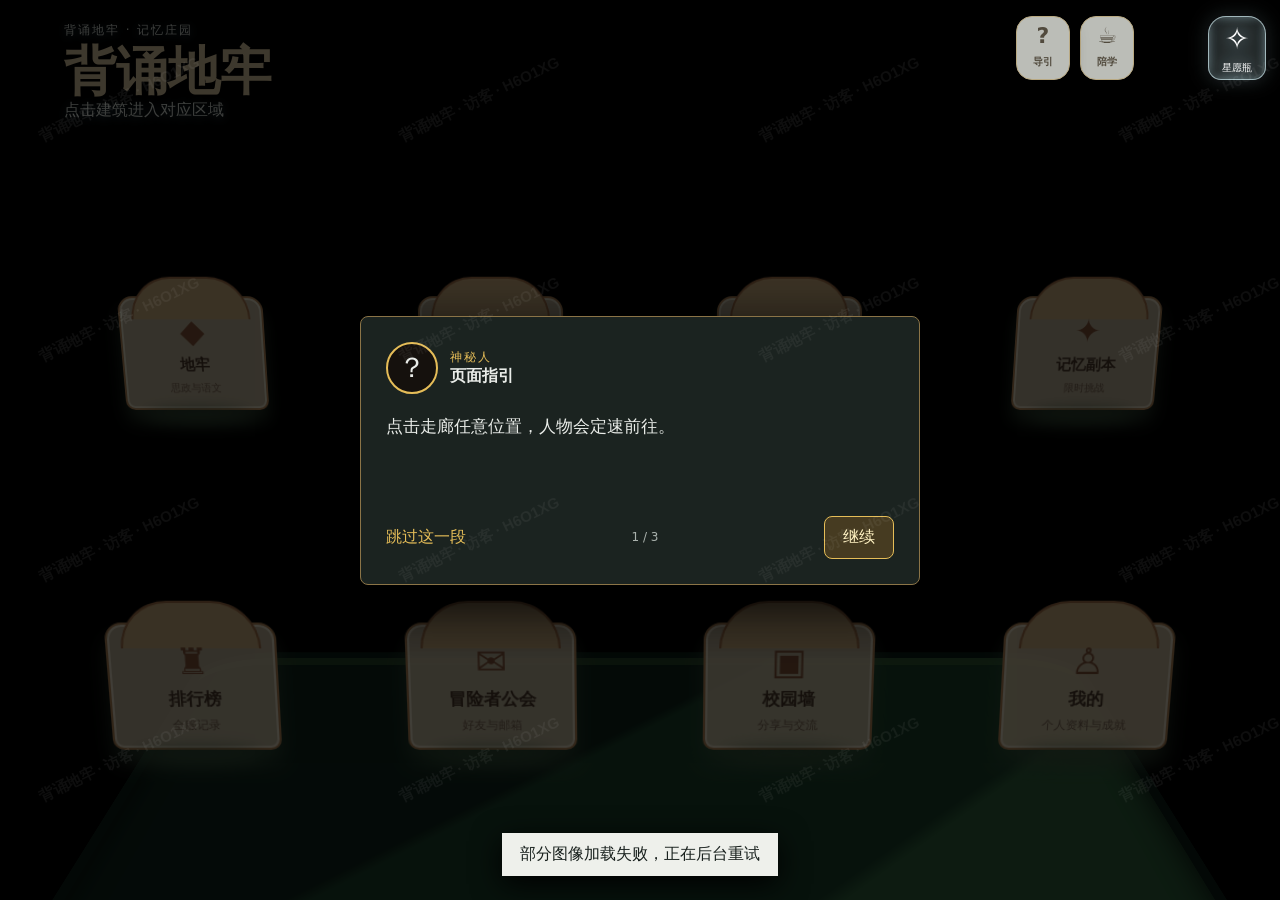
==== commit 1bf58b22: "Add files via upload" ====
--- a/outputs/index.html
+++ b/outputs/index.html
@@ -1089,7 +1089,7 @@
 function showReader(textValue){$('#cnBattleBody').innerHTML=`<div class="cn-reader">${escapeHtml(textValue)}</div><button class="primary" id="closeReader">关闭展示</button>`;$('#closeReader').onclick=renderChineseStage}
 function renderParagraphMeaning(p){$('#cnStageLabel').textContent='分段 · 理解段意';$('#cnBattleBody').innerHTML=simpleShow(p)+`<p>写出这一段表达的意思（符合度达到 80% 即可）。</p><textarea class="answer-input" id="cnAnswer"></textarea><button class="primary" id="cnSubmit">确认</button>`;bindSimpleShow(p);$('#cnSubmit').onclick=()=>{if(cnSimilarity($('#cnAnswer').value,p.meaning)<.8)return addCurse(cnSession.work,'段意',`第${cnSession.paragraphIndex+1}段表达什么？`,p.meaning),finishChineseLevel(false);cnSession.stage=1;renderChineseStage()}}
 function renderWords(p){const index=cnSession.wordIndex||0,item=p.words[index];if(!item){cnSession.stage=2;return renderChineseStage()}$('#cnStageLabel').textContent=`分段 · 加点字 ${index+1}/${p.words.length}`;$('#cnBattleBody').innerHTML=`<p>解释加点字：<b>${escapeHtml(item[0])}</b></p><input class="answer-input" id="cnAnswer"><button class="primary" id="cnSubmit">确认</button>`;$('#cnSubmit').onclick=()=>{const input=$('#cnAnswer').value,accepted=String(item[1]||'').split(/[，,、；;]/).map(value=>value.trim()).filter(Boolean);const submitted=String(input||'').split(/[，,、；;]/).map(value=>value.trim()).filter(Boolean);const ok=submitted.length>0&&submitted.every(value=>accepted.some(answer=>cnSimilarity(value,answer)>=.8));if(!ok)addCurse(cnSession.work,'加点字',`“${item[0]}”是什么意思？`,item[1]);cnSession.wordIndex=index+1;if(ok)renderWords(p);else finishChineseLevel(false)}}
-function clauses(textValue){return textValue.split(/(?<=[。！？；])/).filter(Boolean)}
+function clauses(textValue){return String(textValue||'').match(/[^。！？；]+[。！？；]?/g)||[]}
 function renderClauseFill(p){const parts=clauses(p.text),count=Math.floor(parts.length*.6),selected=parts.map((_,i)=>i).sort(()=>Math.random()-.5).slice(0,count).sort((a,b)=>a-b);cnSession.blankClauses=cnSession.blankClauses||selected;$('#cnStageLabel').textContent='分段 · 分句填空';$('#cnBattleBody').innerHTML=parts.map((part,i)=>cnSession.blankClauses.includes(i)?`<textarea class="answer-input" data-clause="${i}" placeholder="填写第 ${i+1} 个被挖空分句"></textarea>`:`<p>${escapeHtml(part)}</p>`).join('')+'<button class="primary" id="cnSubmit">确认</button>';$('#cnSubmit').onclick=()=>{const bad=cnSession.blankClauses.find(i=>cnSimilarity($(`[data-clause="${i}"]`).value,parts[i])<.92);if(bad!==undefined)return addCurse(cnSession.work,'分句',`补全第${bad+1}个分句`,parts[bad]),finishChineseLevel(false);cnSession.stage=3;renderChineseStage()}}
 function renderParagraphRecite(p){const hint=[...p.text].map(ch=>/[，。！？；：]/.test(ch)?ch:'□').join('');$('#cnStageLabel').textContent='分段 · 整段默写';$('#cnBattleBody').innerHTML=`<div class="clause-hint">${hint}</div><textarea class="answer-input" id="cnAnswer" placeholder="默写整段"></textarea><button class="primary" id="cnSubmit">确认</button>`;$('#cnSubmit').onclick=()=>{const ok=cnNorm($('#cnAnswer').value)===cnNorm(p.text);if(!ok)addCurse(cnSession.work,'整段',`默写《${cnSession.work.title}》第${cnSession.paragraphIndex+1}段`,p.text);finishChineseLevel(ok)}}
 function finishChineseLevel(ok){if(!ok){toast('答案未通过，已写入诅咒');return leaveChineseLevel()}const coins=10+Math.floor(Math.random()*11),heal=10+Math.floor(Math.random()*11);state.coins+=coins;state.hp=Math.min(typeof getMaxHp==='function'?getMaxHp():100,state.hp+heal);grantChineseCharge(1);state.chineseProgress[`${cnSession.work.id}-${cnSession.type}-${cnSession.paragraphIndex}`]=Date.now();save();toast(`通关：金币 +${coins}，生命 +${heal}，充能 +1`);leaveChineseLevel()}
@@ -3129,7 +3129,7 @@
 
   clauses = function(textValue) {
     const result = [];
-    String(textValue || '').split(/(?<=[。！？；])/).filter(Boolean).forEach(part => {
+    (String(textValue || '').match(/[^。！？；]+[。！？；]?/g)||[]).forEach(part => {
       if (!hasAnswerContent(part)) {
         if (result.length) result[result.length - 1] += part;
         return;
